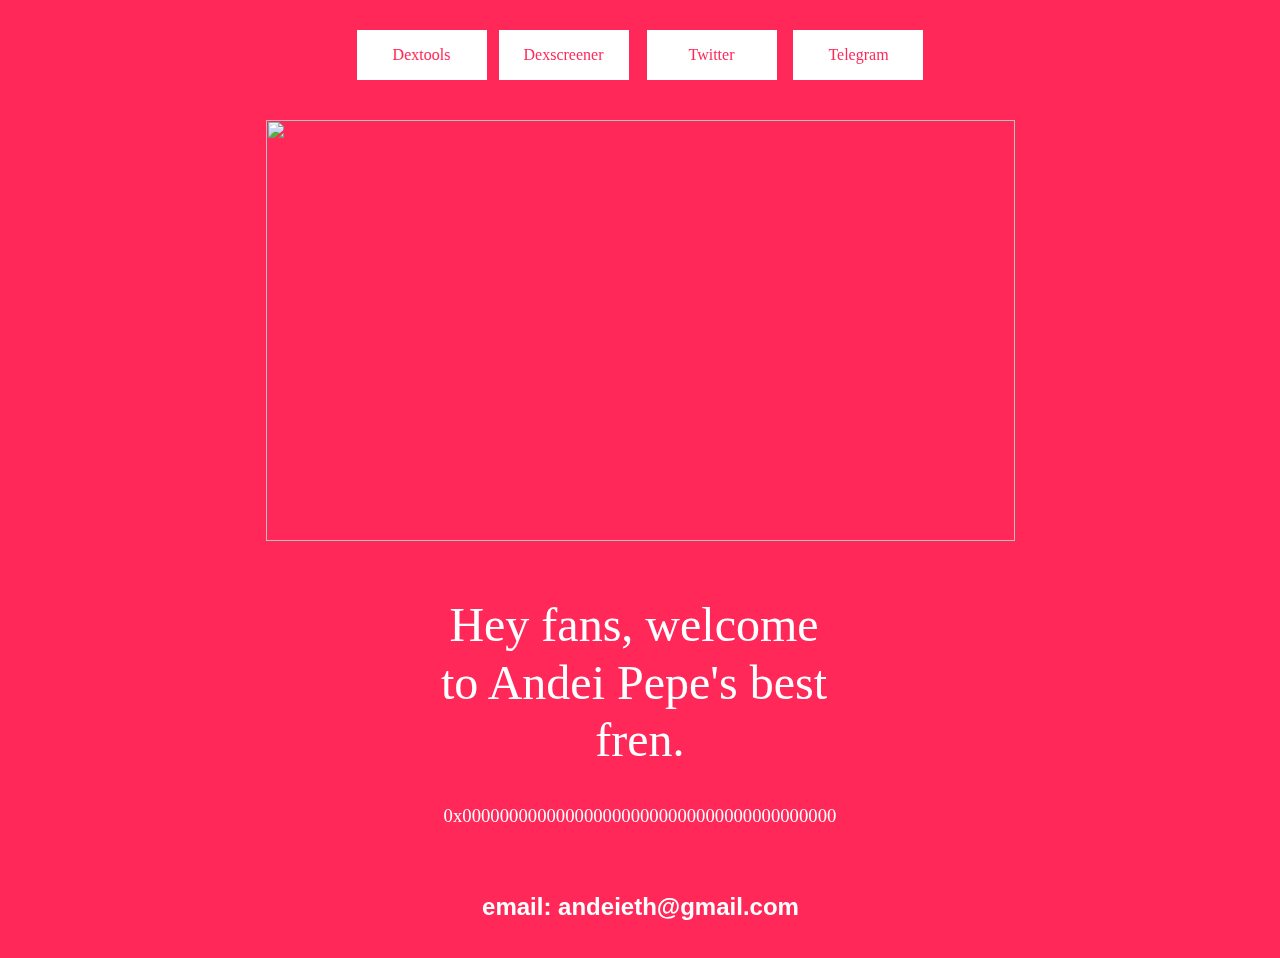
==== index.html @ 37b5a53c "Add files via upload" ====
<!DOCTYPE html>
<!-- saved from url=(0023) -->
<html lang="en">

<head>
	<meta http-equiv="Content-Type" content="text/html; charset=UTF-8">
	<meta name="viewport" content="width=device-width, initial-scale=1.0"><!--[-->
	<title>Home</title><!---->
	<link rel="icon" href="data:;base64,iVBORw0KGgo=">
	<link rel="apple-touch-icon" href="data:;base64,iVBORw0KGgo=">
	<meta content="" property="og:url">
	<link rel="canonical" href="">
	<meta content="Home" property="og:title">
	<meta name="twitter:title" content="Home">
	<meta content="website" property="og:type"><!----><!----><!----><!---->
	<meta property="og:image">
	<meta name="twitter:image">
	<meta content="" property="og:image:alt">
	<meta content="" name="twitter:image:alt">
	<meta name="twitter:card" content="summary_large_image"><!---->
	<link rel="preconnect"><!----><!----><!----><!----><!----><!--[-->
	<link rel="alternate" hreflang="x-default" href=""><!--]-->
	<link href="./font-faces" rel="preconnect" crossorigin="true">
	<link href="./font-faces" rel="preload" as="style">
	<link href="./web-YrDaVyXR7Bs56Gn9.png" rel="icon">
	<link href="./font-faces" rel="stylesheet" referrerpolicy="no-referrer"><!--]-->
	<style></style>
	<link rel="prefetch" href="https://cdn.zyrosite.com/cdn-builder-placeholders/astro-traffic.txt">
	<script>(function () {
			const publishDate = null;

			const currentDate = new Date().setHours(0, 0, 0, 0);

			if (publishDate && currentDate < publishDate) {
				window.location.replace('/')
			}
		})();</script>
	<link rel="stylesheet" href="./_slug_.DPMejwcf.css">
	<style>
		#fb-root {
			position: relative;
			z-index: 17
		}

		#fb-root .fb_dialog {
			left: -1000px
		}

		:root {
			--color-meteorite-dark: #2f1c6a;
			--color-meteorite: #8c85ff;
			--color-meteorite-light: #d5dfff;
			--color-primary-dark: #5025d1;
			--color-primary: #673de6;
			--color-primary-light: #ebe4ff;
			--color-danger-dark: #d63163;
			--color-danger: #fc5185;
			--color-danger-light: #ffe8ef;
			--color-warning-dark: #fea419;
			--color-warning-dark-2: #9F6000;
			--color-warning: #ffcd35;
			--color-warning-light: #fff8e2;
			--color-success-dark: #008361;
			--color-success: #00b090;
			--color-success-light: #def4f0;
			--color-dark: #1d1e20;
			--color-gray-dark: #36344d;
			--color-gray: #727586;
			--color-gray-border: #dadce0;
			--color-gray-light: #f2f3f6;
			--color-light: #fff;
			--color-azure: #357df9;
			--color-azure-light: #e3ebf9;
			--color-azure-dark: #265ab2
		}

		.whats-app-bubble {
			position: fixed;
			right: 20px;
			bottom: 24px;
			z-index: 17;
			display: flex;
			cursor: pointer;
			border-radius: 100px;
			box-shadow: #00000026 0 4px 12px
		}

		.whats-app-bubble--next-to-messenger {
			right: 95px
		}

		.globalClass_2ebe {
			position: relative;
			z-index: 17
		}

		#wtpQualitySign_fixedCSS,
		#wtpQualitySign_popupCSS {
			bottom: 10px !important
		}

		#wtpQualitySign_fixedCSS {
			z-index: 17 !important
		}

		#wtpQualitySign_popupCSS {
			z-index: 18 !important
		}
	</style>
	<meta name="generator" content="Hostinger Website builder">
</head>

<body>
	<div>
		<style>
			astro-island,
			astro-slot,
			astro-static-slot {
				display: contents
			}
		</style>
		<script>(() => { var e = async t => { await (await t())() }; (self.Astro || (self.Astro = {})).only = e; window.dispatchEvent(new Event("astro:only")); })();; (() => { var b = Object.defineProperty; var f = (c, o, i) => o in c ? b(c, o, { enumerable: !0, configurable: !0, writable: !0, value: i }) : c[o] = i; var l = (c, o, i) => (f(c, typeof o != "symbol" ? o + "" : o, i), i); var p; { let c = { 0: t => m(t), 1: t => i(t), 2: t => new RegExp(t), 3: t => new Date(t), 4: t => new Map(i(t)), 5: t => new Set(i(t)), 6: t => BigInt(t), 7: t => new URL(t), 8: t => new Uint8Array(t), 9: t => new Uint16Array(t), 10: t => new Uint32Array(t) }, o = t => { let [e, r] = t; return e in c ? c[e](r) : void 0 }, i = t => t.map(o), m = t => typeof t != "object" || t === null ? t : Object.fromEntries(Object.entries(t).map(([e, r]) => [e, o(r)])); customElements.get("astro-island") || customElements.define("astro-island", (p = class extends HTMLElement { constructor() { super(...arguments); l(this, "Component"); l(this, "hydrator"); l(this, "hydrate", async () => { var d; if (!this.hydrator || !this.isConnected) return; let e = (d = this.parentElement) == null ? void 0 : d.closest("astro-island[ssr]"); if (e) { e.addEventListener("astro:hydrate", this.hydrate, { once: !0 }); return } let r = this.querySelectorAll("astro-slot"), a = {}, h = this.querySelectorAll("template[data-astro-template]"); for (let n of h) { let s = n.closest(this.tagName); s != null && s.isSameNode(this) && (a[n.getAttribute("data-astro-template") || "default"] = n.innerHTML, n.remove()) } for (let n of r) { let s = n.closest(this.tagName); s != null && s.isSameNode(this) && (a[n.getAttribute("name") || "default"] = n.innerHTML) } let u; try { u = this.hasAttribute("props") ? m(JSON.parse(this.getAttribute("props"))) : {} } catch (n) { let s = this.getAttribute("component-url") || "<unknown>", y = this.getAttribute("component-export"); throw y && (s += ` (export ${y})`), console.error(`[hydrate] Error parsing props for component ${s}`, this.getAttribute("props"), n), n } await this.hydrator(this)(this.Component, u, a, { client: this.getAttribute("client") }), this.removeAttribute("ssr"), this.dispatchEvent(new CustomEvent("astro:hydrate")) }); l(this, "unmount", () => { this.isConnected || this.dispatchEvent(new CustomEvent("astro:unmount")) }) } disconnectedCallback() { document.removeEventListener("astro:after-swap", this.unmount), document.addEventListener("astro:after-swap", this.unmount, { once: !0 }) } connectedCallback() { if (!this.hasAttribute("await-children") || document.readyState === "interactive" || document.readyState === "complete") this.childrenConnectedCallback(); else { let e = () => { document.removeEventListener("DOMContentLoaded", e), r.disconnect(), this.childrenConnectedCallback() }, r = new MutationObserver(() => { var a; ((a = this.lastChild) == null ? void 0 : a.nodeType) === Node.COMMENT_NODE && this.lastChild.nodeValue === "astro:end" && (this.lastChild.remove(), e()) }); r.observe(this, { childList: !0 }), document.addEventListener("DOMContentLoaded", e) } } async childrenConnectedCallback() { let e = this.getAttribute("before-hydration-url"); e && await import(e), this.start() } start() { let e = JSON.parse(this.getAttribute("opts")), r = this.getAttribute("client"); if (Astro[r] === void 0) { window.addEventListener(`astro:${r}`, () => this.start(), { once: !0 }); return } Astro[r](async () => { let a = this.getAttribute("renderer-url"), [h, { default: u }] = await Promise.all([import(this.getAttribute("component-url")), a ? import(a) : () => () => { }]), d = this.getAttribute("component-export") || "default"; if (!d.includes(".")) this.Component = h[d]; else { this.Component = h; for (let n of d.split(".")) this.Component = this.Component[n] } return this.hydrator = u, this.hydrate }, e, this) } attributeChangedCallback() { this.hydrate() } }, l(p, "observedAttributes", ["props"]), p)) } })();</script>
		<astro-island uid="1B2XNN" component-url="/_astro-1717925200437/ClientHead.ClJeiYkY.js"
			component-export="default" renderer-url="/_astro-1717925200437/client.BegvFfbG.js"
			props="{&quot;page-noindex&quot;:[0],&quot;canonical-url&quot;:[0,&quot;&quot;],&quot;site-meta&quot;:[0,{&quot;version&quot;:[0,146],&quot;isLayout&quot;:[0,true],&quot;template&quot;:[0,&quot;blanklayout&quot;],&quot;defaultLocale&quot;:[0,&quot;system&quot;],&quot;metaHtmlLanguage&quot;:[0,&quot;en&quot;],&quot;isPrivateModeActive&quot;:[0,false],&quot;demoEcommerceStoreId&quot;:[0,&quot;demo_01G0E9P2R0CFTNBWEEFCEV8EG5&quot;],&quot;shouldAddWWWPrefixToDomain&quot;:[0,false]}],&quot;domain&quot;:[0,&quot;andeionsol.com&quot;]}"
			client="only" opts="{&quot;name&quot;:&quot;ClientHead&quot;,&quot;value&quot;:&quot;vue&quot;}"
			data-v-app="">
			<div></div>
		</astro-island>
		<script>(() => { var e = async t => { await (await t())() }; (self.Astro || (self.Astro = {})).load = e; window.dispatchEvent(new Event("astro:load")); })();</script>
		<astro-island uid="ZfF0Mx" component-url="/_astro-1717925200437/Page.BojpAMn_.js" component-export="default"
			renderer-url="/_astro-1717925200437/client.BegvFfbG.js"
			props="{&quot;page-data&quot;:[0,{&quot;pages&quot;:[0,{&quot;home&quot;:[0,{&quot;meta&quot;:[0,{}],&quot;name&quot;:[0,&quot;Home&quot;],&quot;slug&quot;:[0,&quot;&quot;],&quot;type&quot;:[0,&quot;default&quot;],&quot;blocks&quot;:[1,[[0,&quot;zwuIhX&quot;]]]}],&quot;private&quot;:[0,{&quot;meta&quot;:[0,{}],&quot;name&quot;:[0,&quot;Coming soon&quot;],&quot;slug&quot;:[0,&quot;&quot;],&quot;type&quot;:[0,&quot;private&quot;],&quot;blocks&quot;:[1,[[0,&quot;private-zp-WsA&quot;]]],&quot;footerSlotIsHidden&quot;:[0,true]}]}],&quot;siteBlocks&quot;:[0,{&quot;header&quot;:[0,{&quot;type&quot;:[0,&quot;BlockNavigation&quot;],&quot;mobile&quot;:[0,{&quot;height&quot;:[0,50]}],&quot;desktop&quot;:[0,{&quot;height&quot;:[0,130]}],&quot;settings&quot;:[0,{&quot;styles&quot;:[0,{&quot;width&quot;:[0,&quot;1240px&quot;],&quot;padding&quot;:[0,&quot;24px 16px 24px 16px&quot;],&quot;m-padding&quot;:[0,&quot;24px 16px 24px 16px&quot;],&quot;logo-width&quot;:[0,&quot;64px&quot;],&quot;cartIconSize&quot;:[0,&quot;24px&quot;],&quot;link-spacing&quot;:[0,&quot;40px&quot;],&quot;m-logo-width&quot;:[0,&quot;70px&quot;],&quot;m-link-spacing&quot;:[0,&quot;20px&quot;],&quot;element-spacing&quot;:[0,&quot;64px&quot;],&quot;contrastBackgroundColor&quot;:[0,&quot;rgb(220, 220, 220)&quot;]}],&quot;cartText&quot;:[0,&quot;Shopping bag&quot;],&quot;isSticky&quot;:[0,true],&quot;showLogo&quot;:[0,true],&quot;headerLayout&quot;:[0,&quot;desktop-1&quot;],&quot;isCartVisible&quot;:[0,true],&quot;logoImagePath&quot;:[0,&quot;logo-black-A3QZNxEplaSoxKBo.svg&quot;],&quot;mHeaderLayout&quot;:[0,&quot;mobile-1&quot;],&quot;logoImageOrigin&quot;:[0,&quot;assets&quot;],&quot;mobileLinksAlignment&quot;:[0,&quot;right&quot;]}],&quot;zindexes&quot;:[1,[]],&quot;background&quot;:[0,{&quot;color&quot;:[0,&quot;rgb(255, 255, 255)&quot;],&quot;current&quot;:[0,&quot;color&quot;],&quot;isTransparent&quot;:[0,false]}],&quot;components&quot;:[1,[]],&quot;navLinkTextColor&quot;:[0,&quot;rgb(26, 26, 26)&quot;],&quot;navLinkTextColorHover&quot;:[0,&quot;rgb(0, 0, 0)&quot;]}],&quot;zwuIhX&quot;:[0,{&quot;type&quot;:[0,&quot;BlockLayout&quot;],&quot;mobile&quot;:[0,{&quot;minHeight&quot;:[0,701]}],&quot;desktop&quot;:[0,{&quot;minHeight&quot;:[0,814]}],&quot;settings&quot;:[0,{&quot;styles&quot;:[0,{&quot;block-padding&quot;:[0,&quot;16px 0 16px 0&quot;],&quot;m-block-padding&quot;:[0,&quot;16px&quot;]}]}],&quot;zindexes&quot;:[1,[[0,&quot;zxkDzj&quot;],[0,&quot;zcI5dI&quot;],[0,&quot;zn5h2R&quot;],[0,&quot;zLFUwR&quot;],[0,&quot;zHFYFm&quot;],[0,&quot;z-ey2n&quot;],[0,&quot;z5IDEW&quot;]]],&quot;background&quot;:[0,{&quot;color&quot;:[0,&quot;rgb(255, 40, 89)&quot;],&quot;current&quot;:[0,&quot;color&quot;]}],&quot;components&quot;:[1,[[0,&quot;zxkDzj&quot;],[0,&quot;zcI5dI&quot;],[0,&quot;zn5h2R&quot;],[0,&quot;zLFUwR&quot;],[0,&quot;zHFYFm&quot;],[0,&quot;z-ey2n&quot;],[0,&quot;z5IDEW&quot;]]]}],&quot;private-zp-WsA&quot;:[0,{&quot;type&quot;:[0,&quot;BlockLayout&quot;],&quot;mobile&quot;:[0,{&quot;minHeight&quot;:[0,876]}],&quot;desktop&quot;:[0,{&quot;minHeight&quot;:[0,1272]}],&quot;settings&quot;:[0,{&quot;styles&quot;:[0,{&quot;block-padding&quot;:[0,&quot;16px 0 16px 0&quot;],&quot;m-block-padding&quot;:[0,&quot;16px&quot;]}]}],&quot;zindexes&quot;:[1,[[0,&quot;private-zgfGWI&quot;],[0,&quot;private-zO76Gc&quot;]]],&quot;attachment&quot;:[0,&quot;fixed&quot;],&quot;background&quot;:[0,{&quot;alt&quot;:[0,&quot;a close up of a black and brown abstract painting&quot;],&quot;path&quot;:[0,&quot;photo-1556139930-c23fa4a4f934?ixid=M3wzOTE5Mjl8MHwxfHNlYXJjaHwxM3x8YWJzdHJhY3QlMjBkYXJrfGVufDB8fHx8MTcxNTg0NjU0NXww&amp;ixlib=rb-4.0.3&quot;],&quot;image&quot;:[0,&quot;https://images.unsplash.com/photo-1556139930-c23fa4a4f934?ixid=M3wzOTE5Mjl8MHwxfHNlYXJjaHwxM3x8YWJzdHJhY3QlMjBkYXJrfGVufDB8fHx8MTcxNTg0NjU0NXww&amp;ixlib=rb-4.0.3?w=1366&amp;q=70&amp;auto=format&quot;],&quot;origin&quot;:[0,&quot;unsplash&quot;],&quot;current&quot;:[0,&quot;image&quot;],&quot;overlay-opacity&quot;:[0,&quot;0.20&quot;]}],&quot;components&quot;:[1,[[0,&quot;private-zgfGWI&quot;],[0,&quot;private-zO76Gc&quot;]]]}]}],&quot;blocks&quot;:[0,{&quot;header&quot;:[0,{&quot;type&quot;:[0,&quot;BlockNavigation&quot;],&quot;mobile&quot;:[0,{&quot;height&quot;:[0,50]}],&quot;desktop&quot;:[0,{&quot;height&quot;:[0,130]}],&quot;settings&quot;:[0,{&quot;styles&quot;:[0,{&quot;width&quot;:[0,&quot;1240px&quot;],&quot;padding&quot;:[0,&quot;24px 16px 24px 16px&quot;],&quot;m-padding&quot;:[0,&quot;24px 16px 24px 16px&quot;],&quot;logo-width&quot;:[0,&quot;64px&quot;],&quot;cartIconSize&quot;:[0,&quot;24px&quot;],&quot;link-spacing&quot;:[0,&quot;40px&quot;],&quot;m-logo-width&quot;:[0,&quot;70px&quot;],&quot;m-link-spacing&quot;:[0,&quot;20px&quot;],&quot;element-spacing&quot;:[0,&quot;64px&quot;],&quot;contrastBackgroundColor&quot;:[0,&quot;rgb(220, 220, 220)&quot;]}],&quot;cartText&quot;:[0,&quot;Shopping bag&quot;],&quot;isSticky&quot;:[0,true],&quot;showLogo&quot;:[0,true],&quot;headerLayout&quot;:[0,&quot;desktop-1&quot;],&quot;isCartVisible&quot;:[0,true],&quot;logoImagePath&quot;:[0,&quot;logo-black-A3QZNxEplaSoxKBo.svg&quot;],&quot;mHeaderLayout&quot;:[0,&quot;mobile-1&quot;],&quot;logoImageOrigin&quot;:[0,&quot;assets&quot;],&quot;mobileLinksAlignment&quot;:[0,&quot;right&quot;]}],&quot;zindexes&quot;:[1,[]],&quot;background&quot;:[0,{&quot;color&quot;:[0,&quot;rgb(255, 255, 255)&quot;],&quot;current&quot;:[0,&quot;color&quot;],&quot;isTransparent&quot;:[0,false]}],&quot;components&quot;:[1,[]],&quot;navLinkTextColor&quot;:[0,&quot;rgb(26, 26, 26)&quot;],&quot;navLinkTextColorHover&quot;:[0,&quot;rgb(0, 0, 0)&quot;]}],&quot;zwuIhX&quot;:[0,{&quot;type&quot;:[0,&quot;BlockLayout&quot;],&quot;mobile&quot;:[0,{&quot;minHeight&quot;:[0,701]}],&quot;desktop&quot;:[0,{&quot;minHeight&quot;:[0,814]}],&quot;settings&quot;:[0,{&quot;styles&quot;:[0,{&quot;block-padding&quot;:[0,&quot;16px 0 16px 0&quot;],&quot;m-block-padding&quot;:[0,&quot;16px&quot;]}]}],&quot;zindexes&quot;:[1,[[0,&quot;zxkDzj&quot;],[0,&quot;zcI5dI&quot;],[0,&quot;zn5h2R&quot;],[0,&quot;zLFUwR&quot;],[0,&quot;zHFYFm&quot;],[0,&quot;z-ey2n&quot;],[0,&quot;z5IDEW&quot;]]],&quot;background&quot;:[0,{&quot;color&quot;:[0,&quot;rgb(255, 40, 89)&quot;],&quot;current&quot;:[0,&quot;color&quot;]}],&quot;components&quot;:[1,[[0,&quot;zxkDzj&quot;],[0,&quot;zcI5dI&quot;],[0,&quot;zn5h2R&quot;],[0,&quot;zLFUwR&quot;],[0,&quot;zHFYFm&quot;],[0,&quot;z-ey2n&quot;],[0,&quot;z5IDEW&quot;]]]}]}],&quot;elements&quot;:[0,{&quot;z-ey2n&quot;:[0,{&quot;rel&quot;:[0,&quot;nofollow&quot;],&quot;href&quot;:[0,&quot;https://t.me/&quot;],&quot;type&quot;:[0,&quot;GridButton&quot;],&quot;mobile&quot;:[0,{&quot;top&quot;:[0,214],&quot;left&quot;:[0,99],&quot;width&quot;:[0,130],&quot;height&quot;:[0,50]}],&quot;target&quot;:[0,&quot;_blank&quot;],&quot;content&quot;:[0,&quot;Telegram&quot;],&quot;desktop&quot;:[0,{&quot;top&quot;:[0,30],&quot;left&quot;:[0,765.5],&quot;width&quot;:[0,130],&quot;height&quot;:[0,50]}],&quot;linkType&quot;:[0,&quot;external&quot;],&quot;settings&quot;:[0,{&quot;type&quot;:[0,&quot;primary&quot;],&quot;styles&quot;:[0,{&quot;align&quot;:[0,&quot;center&quot;],&quot;justify&quot;:[0,&quot;center&quot;],&quot;m-element-margin&quot;:[0,&quot;0 0 16px 0&quot;]}]}],&quot;fontColor&quot;:[0,&quot;rgb(255, 40, 89)&quot;],&quot;fontFamily&quot;:[0,&quot;Oswald&quot;],&quot;fontWeight&quot;:[0,400],&quot;borderColor&quot;:[0,&quot;rgb(0, 0, 0)&quot;],&quot;fontColorHover&quot;:[0,&quot;rgb(255, 255, 255)&quot;],&quot;backgroundColor&quot;:[0,&quot;rgb(255, 255, 255)&quot;],&quot;borderColorHover&quot;:[0,&quot;rgb(0, 0, 0)&quot;],&quot;backgroundColorHover&quot;:[0,&quot;rgb(29, 30, 32)&quot;]}],&quot;z5IDEW&quot;:[0,{&quot;type&quot;:[0,&quot;GridTextBox&quot;],&quot;mobile&quot;:[0,{&quot;top&quot;:[0,600],&quot;left&quot;:[0,0],&quot;width&quot;:[0,328],&quot;height&quot;:[0,70]}],&quot;content&quot;:[0,&quot;&lt;h3 dir=\&quot;auto\&quot; style=\&quot;color: rgb(255, 255, 255); --lineHeightMobile: 1.3; --lineHeightDesktop: 1.3; --fontSizeMobile: 27px; --fontSizeDesktop: 24px\&quot;&gt;email: andeionsol@gmail.com&lt;/h3&gt;&quot;],&quot;desktop&quot;:[0,{&quot;top&quot;:[0,713],&quot;left&quot;:[0,289],&quot;width&quot;:[0,647],&quot;height&quot;:[0,31]}],&quot;settings&quot;:[0,{&quot;styles&quot;:[0,{&quot;text&quot;:[0,&quot;center&quot;],&quot;align&quot;:[0,&quot;flex-start&quot;],&quot;justify&quot;:[0,&quot;flex-start&quot;],&quot;m-element-margin&quot;:[0,&quot;0 0 16px 0&quot;]}]}]}],&quot;zHFYFm&quot;:[0,{&quot;type&quot;:[0,&quot;GridTextBox&quot;],&quot;mobile&quot;:[0,{&quot;top&quot;:[0,501],&quot;left&quot;:[0,0],&quot;width&quot;:[0,328],&quot;height&quot;:[0,83]}],&quot;content&quot;:[0,&quot;&lt;h3 dir=\&quot;auto\&quot; style=\&quot;color: rgb(255, 255, 255)\&quot;&gt;&lt;span style=\&quot;font-family: Oswald; font-weight: 400\&quot;&gt;Hey fans, welcome to Andei Pepe&#39;s best fren.&lt;/span&gt;&lt;/h3&gt;&quot;],&quot;desktop&quot;:[0,{&quot;top&quot;:[0,560],&quot;left&quot;:[0,412],&quot;width&quot;:[0,400],&quot;height&quot;:[0,125]}],&quot;settings&quot;:[0,{&quot;styles&quot;:[0,{&quot;text&quot;:[0,&quot;center&quot;],&quot;align&quot;:[0,&quot;flex-start&quot;],&quot;justify&quot;:[0,&quot;flex-start&quot;],&quot;m-element-margin&quot;:[0,&quot;0 0 16px 0&quot;]}]}]}],&quot;zLFUwR&quot;:[0,{&quot;rel&quot;:[0,&quot;nofollow&quot;],&quot;type&quot;:[0,&quot;GridImage&quot;],&quot;mobile&quot;:[0,{&quot;top&quot;:[0,280],&quot;left&quot;:[0,0],&quot;width&quot;:[0,328],&quot;height&quot;:[0,184],&quot;borderRadius&quot;:[0,&quot;0px&quot;]}],&quot;desktop&quot;:[0,{&quot;top&quot;:[0,120],&quot;left&quot;:[0,238],&quot;width&quot;:[0,749],&quot;height&quot;:[0,421],&quot;borderRadius&quot;:[0,&quot;0px&quot;]}],&quot;settings&quot;:[0,{&quot;alt&quot;:[0,&quot;&quot;],&quot;path&quot;:[0,&quot;web-YrDaVyXR7Bs56Gn9.png&quot;],&quot;origin&quot;:[0,&quot;assets&quot;],&quot;styles&quot;:[0,{&quot;align&quot;:[0,&quot;center&quot;],&quot;justify&quot;:[0,&quot;center&quot;],&quot;m-element-margin&quot;:[0,&quot;0 0 16px 0&quot;]}],&quot;clickAction&quot;:[0,&quot;none&quot;]}],&quot;fullResolutionWidth&quot;:[0,1280],&quot;fullResolutionHeight&quot;:[0,720]}],&quot;zcI5dI&quot;:[0,{&quot;rel&quot;:[0,&quot;nofollow&quot;],&quot;href&quot;:[0,&quot;https://dexscreener.com/&quot;],&quot;type&quot;:[0,&quot;GridButton&quot;],&quot;mobile&quot;:[0,{&quot;top&quot;:[0,82],&quot;left&quot;:[0,99],&quot;width&quot;:[0,130],&quot;height&quot;:[0,50]}],&quot;target&quot;:[0,&quot;_blank&quot;],&quot;content&quot;:[0,&quot;Dexscreener&quot;],&quot;desktop&quot;:[0,{&quot;top&quot;:[0,30],&quot;left&quot;:[0,470.5],&quot;width&quot;:[0,130],&quot;height&quot;:[0,50]}],&quot;linkType&quot;:[0,&quot;external&quot;],&quot;settings&quot;:[0,{&quot;type&quot;:[0,&quot;primary&quot;],&quot;styles&quot;:[0,{&quot;align&quot;:[0,&quot;center&quot;],&quot;justify&quot;:[0,&quot;center&quot;],&quot;m-element-margin&quot;:[0,&quot;0 0 16px 0&quot;]}]}],&quot;fontColor&quot;:[0,&quot;rgb(255, 40, 89)&quot;],&quot;fontFamily&quot;:[0,&quot;Oswald&quot;],&quot;fontWeight&quot;:[0,400],&quot;borderColor&quot;:[0,&quot;rgb(0, 0, 0)&quot;],&quot;fontColorHover&quot;:[0,&quot;rgb(255, 255, 255)&quot;],&quot;backgroundColor&quot;:[0,&quot;rgb(255, 255, 255)&quot;],&quot;borderColorHover&quot;:[0,&quot;rgb(0, 0, 0)&quot;],&quot;backgroundColorHover&quot;:[0,&quot;rgb(29, 30, 32)&quot;]}],&quot;zn5h2R&quot;:[0,{&quot;rel&quot;:[0,&quot;nofollow&quot;],&quot;href&quot;:[0,&quot;https://x.com/&quot;],&quot;type&quot;:[0,&quot;GridButton&quot;],&quot;mobile&quot;:[0,{&quot;top&quot;:[0,148],&quot;left&quot;:[0,99],&quot;width&quot;:[0,130],&quot;height&quot;:[0,50]}],&quot;target&quot;:[0,&quot;_blank&quot;],&quot;content&quot;:[0,&quot;Twitter&quot;],&quot;desktop&quot;:[0,{&quot;top&quot;:[0,30],&quot;left&quot;:[0,618.5],&quot;width&quot;:[0,130],&quot;height&quot;:[0,50]}],&quot;linkType&quot;:[0,&quot;external&quot;],&quot;settings&quot;:[0,{&quot;type&quot;:[0,&quot;primary&quot;],&quot;styles&quot;:[0,{&quot;align&quot;:[0,&quot;center&quot;],&quot;justify&quot;:[0,&quot;center&quot;],&quot;m-element-margin&quot;:[0,&quot;0 0 16px 0&quot;]}]}],&quot;fontColor&quot;:[0,&quot;rgb(255, 40, 89)&quot;],&quot;fontFamily&quot;:[0,&quot;Oswald&quot;],&quot;fontWeight&quot;:[0,400],&quot;borderColor&quot;:[0,&quot;rgb(0, 0, 0)&quot;],&quot;fontColorHover&quot;:[0,&quot;rgb(255, 255, 255)&quot;],&quot;backgroundColor&quot;:[0,&quot;rgb(255, 255, 255)&quot;],&quot;borderColorHover&quot;:[0,&quot;rgb(0, 0, 0)&quot;],&quot;backgroundColorHover&quot;:[0,&quot;rgb(29, 30, 32)&quot;]}],&quot;zxkDzj&quot;:[0,{&quot;rel&quot;:[0,&quot;nofollow&quot;],&quot;href&quot;:[0,&quot;https://www.dextools.io/&quot;],&quot;type&quot;:[0,&quot;GridButton&quot;],&quot;mobile&quot;:[0,{&quot;top&quot;:[0,16],&quot;left&quot;:[0,99],&quot;width&quot;:[0,130],&quot;height&quot;:[0,50]}],&quot;target&quot;:[0,&quot;_blank&quot;],&quot;content&quot;:[0,&quot;Dextools&quot;],&quot;desktop&quot;:[0,{&quot;top&quot;:[0,30],&quot;left&quot;:[0,328.5],&quot;width&quot;:[0,130],&quot;height&quot;:[0,50]}],&quot;linkType&quot;:[0,&quot;external&quot;],&quot;settings&quot;:[0,{&quot;type&quot;:[0,&quot;primary&quot;],&quot;styles&quot;:[0,{&quot;align&quot;:[0,&quot;center&quot;],&quot;justify&quot;:[0,&quot;center&quot;],&quot;m-element-margin&quot;:[0,&quot;0 0 16px 0&quot;]}]}],&quot;fontColor&quot;:[0,&quot;rgb(255, 40, 89)&quot;],&quot;fontFamily&quot;:[0,&quot;Oswald&quot;],&quot;fontWeight&quot;:[0,400],&quot;borderColor&quot;:[0,&quot;rgb(0, 0, 0)&quot;],&quot;fontColorHover&quot;:[0,&quot;rgb(255, 255, 255)&quot;],&quot;backgroundColor&quot;:[0,&quot;rgb(255, 255, 255)&quot;],&quot;borderColorHover&quot;:[0,&quot;rgb(0, 0, 0)&quot;],&quot;backgroundColorHover&quot;:[0,&quot;rgb(29, 30, 32)&quot;]}]}],&quot;nav&quot;:[1,[[0,{&quot;isHidden&quot;:[0,true],&quot;linkType&quot;:[0,&quot;Page&quot;],&quot;subItems&quot;:[1,[]],&quot;navItemId&quot;:[0,&quot;home&quot;],&quot;linkedPageId&quot;:[0,&quot;home&quot;]}]]],&quot;currentLocale&quot;:[0,&quot;system&quot;],&quot;homePageId&quot;:[0,&quot;home&quot;],&quot;isNavHidden&quot;:[0,true],&quot;cookieBannerAcceptText&quot;:[0],&quot;cookieBannerDisclaimer&quot;:[0],&quot;cookieBannerDeclineText&quot;:[0],&quot;blogReadingTimeText&quot;:[0],&quot;metaTitle&quot;:[0],&quot;meta&quot;:[0,{&quot;version&quot;:[0,146],&quot;isLayout&quot;:[0,true],&quot;template&quot;:[0,&quot;blanklayout&quot;],&quot;defaultLocale&quot;:[0,&quot;system&quot;],&quot;metaHtmlLanguage&quot;:[0,&quot;en&quot;],&quot;isPrivateModeActive&quot;:[0,false],&quot;demoEcommerceStoreId&quot;:[0,&quot;demo_01G0E9P2R0CFTNBWEEFCEV8EG5&quot;],&quot;shouldAddWWWPrefixToDomain&quot;:[0,false]}],&quot;forms&quot;:[0,{}],&quot;styles&quot;:[0,{&quot;h1&quot;:[0,{&quot;font-size&quot;:[0,&quot;80px&quot;],&quot;font-style&quot;:[0,&quot;normal&quot;],&quot;font-family&quot;:[0,&quot;var(--font-primary)&quot;],&quot;font-weight&quot;:[0,700],&quot;line-height&quot;:[0,&quot;1.2&quot;],&quot;m-font-size&quot;:[0,&quot;44px&quot;],&quot;letter-spacing&quot;:[0,&quot;normal&quot;],&quot;text-transform&quot;:[0,&quot;none&quot;],&quot;text-decoration&quot;:[0,&quot;none&quot;]}],&quot;h2&quot;:[0,{&quot;font-size&quot;:[0,&quot;64px&quot;],&quot;font-style&quot;:[0,&quot;normal&quot;],&quot;font-family&quot;:[0,&quot;var(--font-primary)&quot;],&quot;font-weight&quot;:[0,700],&quot;line-height&quot;:[0,&quot;1.2&quot;],&quot;m-font-size&quot;:[0,&quot;36px&quot;],&quot;letter-spacing&quot;:[0,&quot;normal&quot;],&quot;text-transform&quot;:[0,&quot;none&quot;],&quot;text-decoration&quot;:[0,&quot;none&quot;]}],&quot;h3&quot;:[0,{&quot;font-size&quot;:[0,&quot;48px&quot;],&quot;font-style&quot;:[0,&quot;normal&quot;],&quot;font-family&quot;:[0,&quot;var(--font-primary)&quot;],&quot;font-weight&quot;:[0,700],&quot;line-height&quot;:[0,&quot;1.2&quot;],&quot;m-font-size&quot;:[0,&quot;32px&quot;],&quot;letter-spacing&quot;:[0,&quot;normal&quot;],&quot;text-transform&quot;:[0,&quot;none&quot;],&quot;text-decoration&quot;:[0,&quot;none&quot;]}],&quot;h4&quot;:[0,{&quot;font-size&quot;:[0,&quot;32px&quot;],&quot;font-style&quot;:[0,&quot;normal&quot;],&quot;font-family&quot;:[0,&quot;var(--font-primary)&quot;],&quot;font-weight&quot;:[0,700],&quot;line-height&quot;:[0,&quot;1.2&quot;],&quot;m-font-size&quot;:[0,&quot;28px&quot;],&quot;letter-spacing&quot;:[0,&quot;normal&quot;],&quot;text-transform&quot;:[0,&quot;none&quot;],&quot;text-decoration&quot;:[0,&quot;none&quot;]}],&quot;h5&quot;:[0,{&quot;font-size&quot;:[0,&quot;24px&quot;],&quot;font-style&quot;:[0,&quot;normal&quot;],&quot;font-family&quot;:[0,&quot;var(--font-primary)&quot;],&quot;font-weight&quot;:[0,700],&quot;line-height&quot;:[0,&quot;1.2&quot;],&quot;m-font-size&quot;:[0,&quot;24px&quot;],&quot;letter-spacing&quot;:[0,&quot;normal&quot;],&quot;text-transform&quot;:[0,&quot;none&quot;],&quot;text-decoration&quot;:[0,&quot;none&quot;]}],&quot;h6&quot;:[0,{&quot;font-size&quot;:[0,&quot;20px&quot;],&quot;font-style&quot;:[0,&quot;normal&quot;],&quot;font-family&quot;:[0,&quot;var(--font-primary)&quot;],&quot;font-weight&quot;:[0,700],&quot;line-height&quot;:[0,&quot;1.2&quot;],&quot;m-font-size&quot;:[0,&quot;20px&quot;],&quot;letter-spacing&quot;:[0,&quot;normal&quot;],&quot;text-transform&quot;:[0,&quot;none&quot;],&quot;text-decoration&quot;:[0,&quot;none&quot;]}],&quot;body&quot;:[0,{&quot;font-size&quot;:[0,&quot;16px&quot;],&quot;font-style&quot;:[0,&quot;normal&quot;],&quot;font-family&quot;:[0,&quot;var(--font-secondary)&quot;],&quot;font-weight&quot;:[0,400],&quot;line-height&quot;:[0,&quot;1.8&quot;],&quot;m-font-size&quot;:[0,&quot;16px&quot;],&quot;letter-spacing&quot;:[0,&quot;normal&quot;],&quot;text-transform&quot;:[0,&quot;none&quot;],&quot;text-decoration&quot;:[0,&quot;none&quot;]}],&quot;font&quot;:[0,{&quot;primary&quot;:[0,&quot;&#39;Roboto&#39;, sans-serif&quot;],&quot;secondary&quot;:[0,&quot;&#39;Lato&#39;, sans-serif&quot;]}],&quot;nav-link&quot;:[0,{&quot;font-size&quot;:[0,&quot;16px&quot;],&quot;font-style&quot;:[0,&quot;normal&quot;],&quot;font-family&quot;:[0,&quot;var(--font-secondary)&quot;],&quot;font-weight&quot;:[0,400],&quot;line-height&quot;:[0,&quot;1.8&quot;],&quot;m-font-size&quot;:[0,&quot;16px&quot;],&quot;letter-spacing&quot;:[0,&quot;normal&quot;],&quot;text-transform&quot;:[0,&quot;none&quot;],&quot;text-decoration&quot;:[0,&quot;none&quot;]}],&quot;body-large&quot;:[0,{&quot;font-size&quot;:[0,&quot;18px&quot;],&quot;font-style&quot;:[0,&quot;normal&quot;],&quot;font-family&quot;:[0,&quot;var(--font-secondary)&quot;],&quot;font-weight&quot;:[0,400],&quot;line-height&quot;:[0,&quot;1.8&quot;],&quot;m-font-size&quot;:[0,&quot;18px&quot;],&quot;letter-spacing&quot;:[0,&quot;normal&quot;],&quot;text-transform&quot;:[0,&quot;none&quot;],&quot;text-decoration&quot;:[0,&quot;none&quot;]}],&quot;body-small&quot;:[0,{&quot;font-size&quot;:[0,&quot;14px&quot;],&quot;font-style&quot;:[0,&quot;normal&quot;],&quot;font-family&quot;:[0,&quot;var(--font-secondary)&quot;],&quot;font-weight&quot;:[0,400],&quot;line-height&quot;:[0,&quot;1.8&quot;],&quot;m-font-size&quot;:[0,&quot;14px&quot;],&quot;letter-spacing&quot;:[0,&quot;normal&quot;],&quot;text-transform&quot;:[0,&quot;none&quot;],&quot;text-decoration&quot;:[0,&quot;none&quot;]}],&quot;grid-button-primary&quot;:[0,{&quot;font-size&quot;:[0,&quot;16px&quot;],&quot;padding-x&quot;:[0,&quot;40px&quot;],&quot;padding-y&quot;:[0,&quot;16px&quot;],&quot;font-style&quot;:[0,&quot;normal&quot;],&quot;border-null&quot;:[0,&quot;&quot;],&quot;font-family&quot;:[0,&quot;var(--font-secondary)&quot;],&quot;font-weight&quot;:[0,400],&quot;line-height&quot;:[0,&quot;normal&quot;],&quot;m-font-size&quot;:[0,&quot;16px&quot;],&quot;m-padding-x&quot;:[0,&quot;36px&quot;],&quot;m-padding-y&quot;:[0,&quot;14px&quot;],&quot;box-shadow-x&quot;:[0,&quot;0px&quot;],&quot;box-shadow-y&quot;:[0,&quot;0px&quot;],&quot;border-radius&quot;:[0,0],&quot;letter-spacing&quot;:[0,&quot;normal&quot;],&quot;text-transform&quot;:[0,&quot;none&quot;],&quot;box-shadow-blur&quot;:[0,&quot;0px&quot;],&quot;box-shadow-null&quot;:[0,&quot;&quot;],&quot;text-decoration&quot;:[0,&quot;none&quot;],&quot;box-shadow-color&quot;:[0,&quot;rgba(0, 0, 0, 0)&quot;],&quot;border-null-hover&quot;:[0,&quot;&quot;],&quot;box-shadow-spread&quot;:[0,&quot;0px&quot;],&quot;box-shadow-x-hover&quot;:[0,&quot;0px&quot;],&quot;box-shadow-y-hover&quot;:[0,&quot;0px&quot;],&quot;transition-duration&quot;:[0,&quot;0.2s&quot;],&quot;background-color-null&quot;:[0,&quot;&quot;],&quot;box-shadow-blur-hover&quot;:[0,&quot;0px&quot;],&quot;box-shadow-null-hover&quot;:[0,&quot;&quot;],&quot;box-shadow-color-hover&quot;:[0,&quot;0px&quot;],&quot;box-shadow-spread-hover&quot;:[0,&quot;0px&quot;],&quot;transition-timing-function&quot;:[0,&quot;ease&quot;],&quot;background-color-null-hover&quot;:[0,&quot;&quot;]}],&quot;grid-button-secondary&quot;:[0,{&quot;font-size&quot;:[0,&quot;16px&quot;],&quot;padding-x&quot;:[0,&quot;40px&quot;],&quot;padding-y&quot;:[0,&quot;16px&quot;],&quot;font-style&quot;:[0,&quot;normal&quot;],&quot;border-null&quot;:[0,&quot;&quot;],&quot;font-family&quot;:[0,&quot;var(--font-secondary)&quot;],&quot;font-weight&quot;:[0,400],&quot;line-height&quot;:[0,&quot;normal&quot;],&quot;m-font-size&quot;:[0,&quot;16px&quot;],&quot;m-padding-x&quot;:[0,&quot;36px&quot;],&quot;m-padding-y&quot;:[0,&quot;14px&quot;],&quot;box-shadow-x&quot;:[0,&quot;0px&quot;],&quot;box-shadow-y&quot;:[0,&quot;0px&quot;],&quot;border-radius&quot;:[0,0],&quot;letter-spacing&quot;:[0,&quot;normal&quot;],&quot;text-transform&quot;:[0,&quot;none&quot;],&quot;box-shadow-blur&quot;:[0,&quot;0px&quot;],&quot;box-shadow-null&quot;:[0,&quot;&quot;],&quot;text-decoration&quot;:[0,&quot;none&quot;],&quot;box-shadow-color&quot;:[0,&quot;rgba(0, 0, 0, 0)&quot;],&quot;border-null-hover&quot;:[0,&quot;&quot;],&quot;box-shadow-spread&quot;:[0,&quot;0px&quot;],&quot;box-shadow-x-hover&quot;:[0,&quot;0px&quot;],&quot;box-shadow-y-hover&quot;:[0,&quot;0px&quot;],&quot;transition-duration&quot;:[0,&quot;0.2s&quot;],&quot;background-color-null&quot;:[0,&quot;&quot;],&quot;box-shadow-blur-hover&quot;:[0,&quot;0px&quot;],&quot;box-shadow-null-hover&quot;:[0,&quot;&quot;],&quot;box-shadow-color-hover&quot;:[0,&quot;0px&quot;],&quot;box-shadow-spread-hover&quot;:[0,&quot;0px&quot;],&quot;transition-timing-function&quot;:[0,&quot;ease&quot;],&quot;background-color-null-hover&quot;:[0,&quot;&quot;]}]}],&quot;domain&quot;:[0,&quot;andeionsol.com&quot;],&quot;siteId&quot;:[0,&quot;YKbJK4NbG8HP6Qbr&quot;],&quot;ecommerceShoppingCart&quot;:[0],&quot;blogCategories&quot;:[0,{}],&quot;languageSwitcherLanguages&quot;:[1,[]],&quot;currentPageId&quot;:[0,&quot;home&quot;],&quot;productId&quot;:[0],&quot;languageKeys&quot;:[1,[[0,&quot;system&quot;]]],&quot;ecwidPages&quot;:[0,{}]}]}"
			client="load" opts="{&quot;name&quot;:&quot;Page&quot;,&quot;value&quot;:true}" await-children=""><!--[-->
			<main
				style="--h1-font-size: 80px; --h1-font-style: normal; --h1-font-family: var(--font-primary); --h1-font-weight: 700; --h1-line-height: 1.2; --h1-m-font-size: 44px; --h1-letter-spacing: normal; --h1-text-transform: none; --h1-text-decoration: none; --h2-font-size: 64px; --h2-font-style: normal; --h2-font-family: var(--font-primary); --h2-font-weight: 700; --h2-line-height: 1.2; --h2-m-font-size: 36px; --h2-letter-spacing: normal; --h2-text-transform: none; --h2-text-decoration: none; --h3-font-size: 48px; --h3-font-style: normal; --h3-font-family: var(--font-primary); --h3-font-weight: 700; --h3-line-height: 1.2; --h3-m-font-size: 32px; --h3-letter-spacing: normal; --h3-text-transform: none; --h3-text-decoration: none; --h4-font-size: 32px; --h4-font-style: normal; --h4-font-family: var(--font-primary); --h4-font-weight: 700; --h4-line-height: 1.2; --h4-m-font-size: 28px; --h4-letter-spacing: normal; --h4-text-transform: none; --h4-text-decoration: none; --h5-font-size: 24px; --h5-font-style: normal; --h5-font-family: var(--font-primary); --h5-font-weight: 700; --h5-line-height: 1.2; --h5-m-font-size: 24px; --h5-letter-spacing: normal; --h5-text-transform: none; --h5-text-decoration: none; --h6-font-size: 20px; --h6-font-style: normal; --h6-font-family: var(--font-primary); --h6-font-weight: 700; --h6-line-height: 1.2; --h6-m-font-size: 20px; --h6-letter-spacing: normal; --h6-text-transform: none; --h6-text-decoration: none; --body-font-size: 16px; --body-font-style: normal; --body-font-family: var(--font-secondary); --body-font-weight: 400; --body-line-height: 1.8; --body-m-font-size: 16px; --body-letter-spacing: normal; --body-text-transform: none; --body-text-decoration: none; --font-primary: &#39;Roboto&#39;, sans-serif; --font-secondary: &#39;Lato&#39;, sans-serif; --nav-link-font-size: 16px; --nav-link-font-style: normal; --nav-link-font-family: var(--font-secondary); --nav-link-font-weight: 400; --nav-link-line-height: 1.8; --nav-link-m-font-size: 16px; --nav-link-letter-spacing: normal; --nav-link-text-transform: none; --nav-link-text-decoration: none; --body-large-font-size: 18px; --body-large-font-style: normal; --body-large-font-family: var(--font-secondary); --body-large-font-weight: 400; --body-large-line-height: 1.8; --body-large-m-font-size: 18px; --body-large-letter-spacing: normal; --body-large-text-transform: none; --body-large-text-decoration: none; --body-small-font-size: 14px; --body-small-font-style: normal; --body-small-font-family: var(--font-secondary); --body-small-font-weight: 400; --body-small-line-height: 1.8; --body-small-m-font-size: 14px; --body-small-letter-spacing: normal; --body-small-text-transform: none; --body-small-text-decoration: none; --grid-button-primary-font-size: 16px; --grid-button-primary-padding-x: 40px; --grid-button-primary-padding-y: 16px; --grid-button-primary-font-style: normal; --grid-button-primary-font-family: var(--font-secondary); --grid-button-primary-font-weight: 400; --grid-button-primary-line-height: normal; --grid-button-primary-m-font-size: 16px; --grid-button-primary-m-padding-x: 36px; --grid-button-primary-m-padding-y: 14px; --grid-button-primary-box-shadow-x: 0px; --grid-button-primary-box-shadow-y: 0px; --grid-button-primary-border-radius: 0px; --grid-button-primary-letter-spacing: normal; --grid-button-primary-text-transform: none; --grid-button-primary-box-shadow-blur: 0px; --grid-button-primary-text-decoration: none; --grid-button-primary-box-shadow-color: rgba(0, 0, 0, 0); --grid-button-primary-box-shadow-spread: 0px; --grid-button-primary-box-shadow-x-hover: 0px; --grid-button-primary-box-shadow-y-hover: 0px; --grid-button-primary-transition-duration: 0.2s; --grid-button-primary-box-shadow-blur-hover: 0px; --grid-button-primary-box-shadow-color-hover: 0px; --grid-button-primary-box-shadow-spread-hover: 0px; --grid-button-primary-transition-timing-function: ease; --grid-button-secondary-font-size: 16px; --grid-button-secondary-padding-x: 40px; --grid-button-secondary-padding-y: 16px; --grid-button-secondary-font-style: normal; --grid-button-secondary-font-family: var(--font-secondary); --grid-button-secondary-font-weight: 400; --grid-button-secondary-line-height: normal; --grid-button-secondary-m-font-size: 16px; --grid-button-secondary-m-padding-x: 36px; --grid-button-secondary-m-padding-y: 14px; --grid-button-secondary-box-shadow-x: 0px; --grid-button-secondary-box-shadow-y: 0px; --grid-button-secondary-border-radius: 0px; --grid-button-secondary-letter-spacing: normal; --grid-button-secondary-text-transform: none; --grid-button-secondary-box-shadow-blur: 0px; --grid-button-secondary-text-decoration: none; --grid-button-secondary-box-shadow-color: rgba(0, 0, 0, 0); --grid-button-secondary-box-shadow-spread: 0px; --grid-button-secondary-box-shadow-x-hover: 0px; --grid-button-secondary-box-shadow-y-hover: 0px; --grid-button-secondary-transition-duration: 0.2s; --grid-button-secondary-box-shadow-blur-hover: 0px; --grid-button-secondary-box-shadow-color-hover: 0px; --grid-button-secondary-box-shadow-spread-hover: 0px; --grid-button-secondary-transition-timing-function: ease; --20f9e822: 50px;"
				class="page">
				<div class="sticky-trigger"></div><!---->
				<div class="top-blocks--sticky top-blocks"><!----><!----></div>
				<div class="blocks"><!--[-->
					<section id="zwuIhX" class="block block--desktop-first-visible block--mobile-first-visible"
						style="--block-padding-top: 16px; --block-padding: 16px 0 16px 0; --block-padding-right: 0; --block-padding-bottom: 16px; --block-padding-left: 0; --m-block-padding: 16px;"
						data-v-8057b9ec="">
						<div class="block-background transition-with-bg" data-v-8057b9ec=""
							style="--0dfb3fc4: rgb(255, 40, 89); --c548f400: 50%; --c1df42c2: 0%; --00b219f9: 50%; --3cd0c34c: 0;">
							<!----><!----></div>
						<div class="block-layout block-layout--layout"
							style="--m-grid-template-rows: 4.444444444444445vw auto 4.444444444444445vw auto 4.444444444444445vw auto 4.444444444444445vw auto 4.444444444444445vw auto 10.277777777777779vw auto 4.444444444444445vw auto 31px; --t-grid-template-rows: minmax(16px, auto) minmax(50px, auto) minmax(16px, auto) minmax(50px, auto) minmax(16px, auto) minmax(50px, auto) minmax(16px, auto) minmax(50px, auto) minmax(16px, auto) minmax(184px, auto) minmax(37px, auto) minmax(83px, auto) minmax(16px, auto) minmax(70px, auto) 1fr; --small-desktop-grid-template-rows: 2.450980392156863vw auto 3.2679738562091503vw auto 1.5522875816993464vw auto 2.287581699346405vw auto 70px; --grid-template-rows: minmax(30px, auto) minmax(50px, auto) minmax(40px, auto) minmax(421px, auto) minmax(19px, auto) minmax(125px, auto) minmax(28px, auto) minmax(31px, auto) 1fr; --m-grid-template-columns: 30.182926829268293% 39.63414634146341% 30.182926829268293%; --grid-template-columns: 19.444444444444446% 4.166666666666666% 3.2271241830065365% 6.821895424836601% 3.799019607843137% 0.9803921568627451% 10.620915032679738% 1.4705882352941175% 10.620915032679738% 1.3888888888888888% 3.799019607843137% 6.821895424836601% 3.308823529411765% 4.166666666666666% 19.362745098039216%; --m-block-min-height: auto; --t-block-min-height: 701px; --small-desktop-block-min-height: auto; --block-min-height: 814px; --c467b54c: 1224px; --2c660f9c: 360px; --6ced7b1e: 0 4.444444444444445vw; --1f9bbfe2: 0 16px;"
							data-v-8057b9ec=""><!--[--><!--[-->
							<div class="layout-element layout-element--layout layout-element transition transition--undefined"
								style="--align: center; --justify: center; --m-element-margin: 0 0 16px 0; --z-index: 1; --grid-row: 2/3; --grid-column: 4/6; --m-grid-row: 2/3; --m-grid-column: 2/3; --68a0bbc6: 50px; --ebe08afe: 50px;"
								data-v-f5dd3112=""><!--[--><a
									href="https://www.dextools.io/"
									target="_blank" rel="nofollow"
									class="grid-button grid-button--primary layout-element__component layout-element__component--GridButton"
									aria-hidden="false"
									style="--font-family:Oswald;--font-weight:400;--border-width:0px;--background-color:rgb(255, 255, 255);--font-color:rgb(255, 40, 89);--border-color:rgb(0, 0, 0);--background-color-hover:rgb(29, 30, 32);--font-color-hover:rgb(255, 255, 255);--border-color-hover:rgb(0, 0, 0);--m-height:13.88888888888889vw;--m-width:36.111111111111114vw;"
									id="zxkDzj" data-v-f5dd3112="" data-v-4a176f12=""
									data-qa="gridbutton:zxkdzj">Dextools</a><!----><!----><!----><!----><!----><!----><!----><!----><!----><!----><!----><!----><!----><!--[--><!--]--><!--]-->
							</div>
							<div class="layout-element layout-element--layout layout-element transition transition--undefined"
								style="--align: center; --justify: center; --m-element-margin: 0 0 16px 0; --z-index: 2; --grid-row: 2/3; --grid-column: 7/8; --m-grid-row: 4/5; --m-grid-column: 2/3; --68a0bbc6: 50px; --ebe08afe: 50px;"
								data-v-f5dd3112=""><!--[--><a
									href="https://dexscreener.com/"
									target="_blank" rel="nofollow"
									class="grid-button grid-button--primary layout-element__component layout-element__component--GridButton"
									aria-hidden="false"
									style="--font-family:Oswald;--font-weight:400;--border-width:0px;--background-color:rgb(255, 255, 255);--font-color:rgb(255, 40, 89);--border-color:rgb(0, 0, 0);--background-color-hover:rgb(29, 30, 32);--font-color-hover:rgb(255, 255, 255);--border-color-hover:rgb(0, 0, 0);--m-height:13.88888888888889vw;--m-width:36.111111111111114vw;"
									id="zcI5dI" data-v-f5dd3112="" data-v-4a176f12=""
									data-qa="gridbutton:zci5di">Dexscreener</a><!----><!----><!----><!----><!----><!----><!----><!----><!----><!----><!----><!----><!----><!--[--><!--]--><!--]-->
							</div>
							<div class="layout-element layout-element--layout layout-element transition transition--undefined"
								style="--align: center; --justify: center; --m-element-margin: 0 0 16px 0; --z-index: 3; --grid-row: 2/3; --grid-column: 9/10; --m-grid-row: 6/7; --m-grid-column: 2/3; --68a0bbc6: 50px; --ebe08afe: 50px;"
								data-v-f5dd3112=""><!--[--><a href="https://x.com/" target="_blank"
									rel="nofollow"
									class="grid-button grid-button--primary layout-element__component layout-element__component--GridButton"
									aria-hidden="false"
									style="--font-family:Oswald;--font-weight:400;--border-width:0px;--background-color:rgb(255, 255, 255);--font-color:rgb(255, 40, 89);--border-color:rgb(0, 0, 0);--background-color-hover:rgb(29, 30, 32);--font-color-hover:rgb(255, 255, 255);--border-color-hover:rgb(0, 0, 0);--m-height:13.88888888888889vw;--m-width:36.111111111111114vw;"
									id="zn5h2R" data-v-f5dd3112="" data-v-4a176f12=""
									data-qa="gridbutton:zn5h2r">Twitter</a><!----><!----><!----><!----><!----><!----><!----><!----><!----><!----><!----><!----><!----><!--[--><!--]--><!--]-->
							</div>
							<div class="layout-element layout-element--layout layout-element transition transition--undefined transition--root-hidden"
								style="--align: center; --justify: center; --m-element-margin: 0 0 16px 0; --z-index: 4; --grid-row: 4/5; --grid-column: 2/15; --m-grid-row: 10/11; --m-grid-column: 1/4; --68a0bbc6: 421px; --ebe08afe: 184px;"
								data-v-f5dd3112="">
								<!--[--><!----><!----><!----><!----><!----><!----><!----><!----><!---->
								<div id="zLFUwR"
									class="image-wrapper image-wrapper--layout layout-element__component layout-element__component--GridImage"
									data-v-f5dd3112="" style="--7b817743: 421px; --4e5d6a41: 184px;" data-v-b5c3fcb0=""
									data-qa="gridimage:zlfuwr">
									<div rel="nofollow" title=""
										style="--08a09b3a: 0px; --68139491: 61.19281045751634vw; --161b5a04: 34.39542483660131vw; --ed9f83f0: 0px; --6c589be4: 100%; --cb1185de: auto;"
										class="image image--grid loaded image-wrapper--desktop"
										data-selector="data-image" data-animation-role="image" data-v-b5c3fcb0=""
										data-v-47c05b4e=""><img alt="" src="./web-YrDaVyXR7Bs56Gn9.png"
											srcset="https://assets.zyrosite.com/cdn-cgi/image/format=auto,w=328,h=184,fit=crop/YKbJK4NbG8HP6Qbr/web-YrDaVyXR7Bs56Gn9.png 328w,https://assets.zyrosite.com/cdn-cgi/image/format=auto,w=656,h=369,fit=crop/YKbJK4NbG8HP6Qbr/web-YrDaVyXR7Bs56Gn9.png 656w,https://assets.zyrosite.com/cdn-cgi/image/format=auto,w=861,h=484,fit=crop/YKbJK4NbG8HP6Qbr/web-YrDaVyXR7Bs56Gn9.png 861w,https://assets.zyrosite.com/cdn-cgi/image/format=auto,w=984,h=553,fit=crop/YKbJK4NbG8HP6Qbr/web-YrDaVyXR7Bs56Gn9.png 984w,https://assets.zyrosite.com/cdn-cgi/image/format=auto,w=749,h=421,fit=crop/YKbJK4NbG8HP6Qbr/web-YrDaVyXR7Bs56Gn9.png 749w,https://assets.zyrosite.com/cdn-cgi/image/format=auto,w=1498,h=842,fit=crop/YKbJK4NbG8HP6Qbr/web-YrDaVyXR7Bs56Gn9.png 1498w"
											sizes="(min-width: 920px) 749px, calc(100vw - 0px)" height="421" width="749"
											loading="eager" class="image__image" data-v-47c05b4e=""
											data-qa="builder-gridelement-gridimage"><!--[--><!--]--></div>
									<div rel="nofollow" title=""
										style="--08a09b3a: 0px; --68139491: 26.797385620915033vw; --161b5a04: 15.032679738562091vw; --ed9f83f0: 0px; --6c589be4: 91.11111111111111vw; --cb1185de: 51.111111111111114vw;"
										class="image image--grid loaded image-wrapper--mobile"
										data-selector="data-image" data-animation-role="image" data-v-b5c3fcb0=""
										data-v-47c05b4e=""><img alt="" src="./web-YrDaVyXR7Bs56Gn9(1).png"
											srcset="https://assets.zyrosite.com/cdn-cgi/image/format=auto,w=360,h=202,fit=crop/YKbJK4NbG8HP6Qbr/web-YrDaVyXR7Bs56Gn9.png 360w,https://assets.zyrosite.com/cdn-cgi/image/format=auto,w=720,h=404,fit=crop/YKbJK4NbG8HP6Qbr/web-YrDaVyXR7Bs56Gn9.png 720w,https://assets.zyrosite.com/cdn-cgi/image/format=auto,w=945,h=530,fit=crop/YKbJK4NbG8HP6Qbr/web-YrDaVyXR7Bs56Gn9.png 945w,https://assets.zyrosite.com/cdn-cgi/image/format=auto,w=1080,h=606,fit=crop/YKbJK4NbG8HP6Qbr/web-YrDaVyXR7Bs56Gn9.png 1080w,https://assets.zyrosite.com/cdn-cgi/image/format=auto,w=328,h=184,fit=crop/YKbJK4NbG8HP6Qbr/web-YrDaVyXR7Bs56Gn9.png 328w,https://assets.zyrosite.com/cdn-cgi/image/format=auto,w=656,h=368,fit=crop/YKbJK4NbG8HP6Qbr/web-YrDaVyXR7Bs56Gn9.png 656w"
											sizes="(min-width: 920px) 749px, calc(100vw - 0px)" height="184" width="328"
											loading="eager" class="image__image" data-v-47c05b4e=""
											data-qa="builder-gridelement-gridimage"><!--[--><!--]--></div>
								</div><!----><!----><!----><!----><!--[--><!--]--><!--]-->
							</div>
							<div class="layout-element layout-element--layout layout-element transition transition--undefined"
								style="--text: center; --align: flex-start; --justify: flex-start; --m-element-margin: 0 0 16px 0; --z-index: 5; --grid-row: 6/7; --grid-column: 5/12; --m-grid-row: 12/13; --m-grid-column: 1/4; --68a0bbc6: 125px; --ebe08afe: 83px;"
								data-v-f5dd3112=""><!--[--><!----><!----><!----><!----><!---->
								<div class="text-box layout-element__component layout-element__component--GridTextBox"
									id="zHFYFm" data-v-f5dd3112=""
									style="--6ce2bb40: break-spaces; --a82e6ffc: break-spaces;"
									data-qa="gridtextbox:zhfyfm">
									<h3  style="color: rgb(255, 255, 255)"><span
											style="font-family: Oswald; font-weight: 400">Hey fans, welcome to Andei Pepe's best fren.</span></h3>
								</div>
								<div 
									style="--6ce2bb40: break-spaces; --a82e6ffc: break-spaces;"
									data-qa="gridtextbox:zhfyfm">
									<h3  style="color: rgb(255, 255, 255)"><span
											style="font-family: Oswald; font-weight: 400">0x0000000000000000000000000000000000000000</span></h3>
								</div>
								
							</div>


				
								

								
							


							
							
							<div class="layout-element layout-element--layout layout-element transition transition--undefined"
								style="--align: center; --justify: center; --m-element-margin: 0 0 16px 0; --z-index: 6; --grid-row: 2/3; --grid-column: 11/13; --m-grid-row: 8/9; --m-grid-column: 2/3; --68a0bbc6: 50px; --ebe08afe: 50px;"
								data-v-f5dd3112=""><!--[--><a href="https://t.me/" target="_blank"
									rel="nofollow"
									class="grid-button grid-button--primary layout-element__component layout-element__component--GridButton"
									aria-hidden="false"
									style="--font-family:Oswald;--font-weight:400;--border-width:0px;--background-color:rgb(255, 255, 255);--font-color:rgb(255, 40, 89);--border-color:rgb(0, 0, 0);--background-color-hover:rgb(29, 30, 32);--font-color-hover:rgb(255, 255, 255);--border-color-hover:rgb(0, 0, 0);--m-height:13.88888888888889vw;--m-width:36.111111111111114vw;"
									id="z-ey2n" data-v-f5dd3112="" data-v-4a176f12=""
									data-qa="gridbutton:z-ey2n">Telegram</a><!----><!----><!----><!----><!----><!----><!----><!----><!----><!----><!----><!----><!----><!--[--><!--]--><!--]-->
							</div>
							<div class="layout-element layout-element--layout layout-element transition transition--undefined"
								style="--text: center; --align: flex-start; --justify: flex-start; --m-element-margin: 0 0 16px 0; --z-index: 7; --grid-row: 8/9; --grid-column: 3/14; --m-grid-row: 14/15; --m-grid-column: 1/4; --68a0bbc6: 31px; --ebe08afe: 70px;"
								data-v-f5dd3112=""><!--[--><!----><!----><!----><!----><!---->
								<div class="text-box layout-element__component layout-element__component--GridTextBox"
									id="z5IDEW" data-v-f5dd3112=""
									style="--6ce2bb40: break-spaces; --a82e6ffc: break-spaces;"
									data-qa="gridtextbox:z5idew">
									<h3 
										style="color: rgb(255, 255, 255); --lineHeightMobile: 1.3; --lineHeightDesktop: 1.3; --fontSizeMobile: 27px; --fontSizeDesktop: 24px">email: andeieth@gmail.com</h3>
								</div><!----><!----><!----><!----><!----><!----><!----><!----><!--[--><!--]--><!--]-->
							</div><!--]--><!--]-->
						</div><!----><!----><!----><!----><!----><!---->
					</section><!--]-->
				</div><!----><!----><!---->
			</main><!----><!--]-->
		</astro-island> <astro-island uid="Z14jiY4" component-url="/_astro-1717925200437/Integrations.DUc44omB.js"
			component-export="default" renderer-url="/_astro-1717925200437/client.BegvFfbG.js"
			props="{&quot;site-meta&quot;:[0,{&quot;version&quot;:[0,146],&quot;isLayout&quot;:[0,true],&quot;template&quot;:[0,&quot;blanklayout&quot;],&quot;defaultLocale&quot;:[0,&quot;system&quot;],&quot;metaHtmlLanguage&quot;:[0,&quot;en&quot;],&quot;isPrivateModeActive&quot;:[0,false],&quot;demoEcommerceStoreId&quot;:[0,&quot;demo_01G0E9P2R0CFTNBWEEFCEV8EG5&quot;],&quot;shouldAddWWWPrefixToDomain&quot;:[0,false]}]}"
			client="only" opts="{&quot;name&quot;:&quot;Integrations&quot;,&quot;value&quot;:&quot;vue&quot;}"
			data-v-app="">
			<div><!----><!----></div>
		</astro-island>
	</div>
</body>

</html>
---- _slug_.DPMejwcf.css ----
@charset "UTF-8";.sticky-trigger{position:relative;top:0;z-index:-1;height:1px;margin-bottom:-1px;pointer-events:none}.cookie-banner{position:fixed;right:0;bottom:0;left:0;z-index:18;background-color:#fff;border-top:1px solid #f2f3f6}.cookie-banner__frame{display:flex;flex-direction:row;align-items:flex-start;justify-content:space-between;width:100%;padding:22px 24px;margin:auto}@media screen and (max-width: 920px){.cookie-banner__frame{flex-direction:column;gap:16px}}.cookie-banner__frame .cookie-banner__controls{display:flex;gap:16px;margin:auto 0}.cookie-banner__frame .cookie-banner__controls .control-button{padding:8px 16px;font-family:Arial,sans-serif;text-decoration:underline;border-radius:4px}.cookie-banner__frame .cookie-banner__controls .control-button.primary{color:#fff;text-decoration:none;background:#1d1e20}.cookie-banner__frame .cookie-banner__controls .control-button:hover{cursor:pointer;opacity:.8}.cookie-banner__text{padding-right:16px;font-family:Arial,Helvetica,sans-serif;font-size:14px;font-style:normal;font-weight:400;line-height:20px;text-align:left;letter-spacing:.25px}.cookie-banner__close{display:block;flex-basis:20px;flex-shrink:0;width:20px;height:20px;margin-left:auto;color:#727586;cursor:pointer;transition:color .2s}.cookie-banner__close:hover,.cookie-banner__close:focus{color:#727586}.block-background{position:absolute;inset:0;z-index:13;overflow:hidden;background:var(--0dfb3fc4);backface-visibility:hidden;transition:height 1ms linear 999s}.block-background--animated-gradient{animation:animate-gradient 25s ease infinite;background-size:400% 400%}@keyframes animate-gradient{0%{background-position:var(--c548f400) var(--c1df42c2)}50%{background-position:var(--00b219f9) var(--00b219f9)}to{background-position:var(--c548f400) var(--c1df42c2)}}.block-background--fixed{bottom:-1px;clip-path:inset(0);backface-visibility:hidden;pointer-events:none}.block-background__image{position:absolute;top:0;left:0;z-index:0;display:block;width:100%;height:101%;object-fit:cover}.block-background__image--fixed{position:fixed;height:100vh}.block-background__overlay{position:absolute;top:0;left:0;z-index:2;width:100%;height:100%;background-color:#1d1e20;opacity:var(--3cd0c34c)}.block-background__overlay--fixed{position:fixed;height:100vh}.transition-with-bg{transition:background-color .3s ease-in-out,height 1ms linear 999s}[data-v-17a7aef3]:root{--color-meteorite-dark: #2f1c6a;--color-meteorite: #8c85ff;--color-meteorite-light: #d5dfff;--color-primary-dark: #5025d1;--color-primary: #673de6;--color-primary-light: #ebe4ff;--color-danger-dark: #d63163;--color-danger: #fc5185;--color-danger-light: #ffe8ef;--color-warning-dark: #fea419;--color-warning-dark-2: #9F6000;--color-warning: #ffcd35;--color-warning-light: #fff8e2;--color-success-dark: #008361;--color-success: #00b090;--color-success-light: #def4f0;--color-dark: #1d1e20;--color-gray-dark: #36344d;--color-gray: #727586;--color-gray-border: #dadce0;--color-gray-light: #f2f3f6;--color-light: #fff;--color-azure: #357df9;--color-azure-light: #e3ebf9;--color-azure-dark: #265ab2}.categories[data-v-17a7aef3]{margin-bottom:16px}.categories__item[data-v-17a7aef3]{color:var(--blog-post-header-text-color);cursor:pointer;opacity:.8}.categories__item[data-v-17a7aef3]:not(:first-child):before{margin:0 16px;content:"· "}[data-v-88ffe988]:root{--color-meteorite-dark: #2f1c6a;--color-meteorite: #8c85ff;--color-meteorite-light: #d5dfff;--color-primary-dark: #5025d1;--color-primary: #673de6;--color-primary-light: #ebe4ff;--color-danger-dark: #d63163;--color-danger: #fc5185;--color-danger-light: #ffe8ef;--color-warning-dark: #fea419;--color-warning-dark-2: #9F6000;--color-warning: #ffcd35;--color-warning-light: #fff8e2;--color-success-dark: #008361;--color-success: #00b090;--color-success-light: #def4f0;--color-dark: #1d1e20;--color-gray-dark: #36344d;--color-gray: #727586;--color-gray-border: #dadce0;--color-gray-light: #f2f3f6;--color-light: #fff;--color-azure: #357df9;--color-azure-light: #e3ebf9;--color-azure-dark: #265ab2}.font-primary[data-v-88ffe988]{font-family:var(--font-primary);font-size:24px;font-style:normal;font-weight:700;line-height:1.3}.font-secondary[data-v-88ffe988]{font-family:var(--font-secondary);font-size:16px;font-style:normal;font-weight:400;line-height:1.3}.blog-list-item-meta[data-v-88ffe988]{color:var(--blog-post-header-text-color);opacity:.8}.blog-list-item-meta__author-name[data-v-88ffe988]{margin-bottom:4px}.blog-list-item-meta__subtitle span[data-v-88ffe988]:nth-of-type(2):before{content:" · "}[data-v-dfe4e670]:root{--color-meteorite-dark: #2f1c6a;--color-meteorite: #8c85ff;--color-meteorite-light: #d5dfff;--color-primary-dark: #5025d1;--color-primary: #673de6;--color-primary-light: #ebe4ff;--color-danger-dark: #d63163;--color-danger: #fc5185;--color-danger-light: #ffe8ef;--color-warning-dark: #fea419;--color-warning-dark-2: #9F6000;--color-warning: #ffcd35;--color-warning-light: #fff8e2;--color-success-dark: #008361;--color-success: #00b090;--color-success-light: #def4f0;--color-dark: #1d1e20;--color-gray-dark: #36344d;--color-gray: #727586;--color-gray-border: #dadce0;--color-gray-light: #f2f3f6;--color-light: #fff;--color-azure: #357df9;--color-azure-light: #e3ebf9;--color-azure-dark: #265ab2}.font-primary[data-v-dfe4e670]{font-family:var(--font-primary);font-size:24px;font-style:normal;font-weight:700;line-height:1.3}.font-secondary[data-v-dfe4e670]{font-family:var(--font-secondary);font-size:16px;font-style:normal;font-weight:400;line-height:1.3}.block-blog-header[data-v-dfe4e670]{z-index:14;display:flex;flex-direction:column;grid-area:1/1/-1/-1;align-items:var(--align);width:100%;max-width:var(--content-width);padding:var(--block-padding);margin:auto;text-align:var(--text-align)}.block-blog-header__content[data-v-dfe4e670]{width:100%;color:var(--blog-post-header-text-color)}.block-blog-header__description[data-v-dfe4e670]{margin-bottom:12px;opacity:.8}.block-blog-header__title[data-v-dfe4e670]{margin-bottom:12px;font-size:var(--21ab201a)}@media screen and (max-width: 920px){.block-blog-header[data-v-dfe4e670]{padding:var(--m-block-padding)}}.block-layout{z-index:14;display:grid;grid-template-rows:var(--grid-template-rows);grid-template-columns:var(--grid-template-columns);width:100%;max-width:var(--c467b54c);min-height:var(--block-min-height);margin:0 auto}.block-layout--forcedOnTop{z-index:15}@media screen and (max-width: 920px){.block-layout--layout{grid-template-rows:var(--m-grid-template-rows);grid-template-columns:var(--m-grid-template-columns);max-width:var(--2c660f9c);min-height:var(--m-block-min-height);padding:var(--6ced7b1e)}.block-layout--legacy{display:flex;flex-direction:column;grid-gap:0;min-height:auto;padding:var(--m-block-padding)}}@media screen and (min-width: 920px) and (max-width: 1224px){.block-layout--layout{grid-template-rows:var(--small-desktop-grid-template-rows);min-height:var(--small-desktop-block-min-height)}}@media screen and (min-width: 361px) and (max-width: 920px){.block-layout--layout{grid-template-rows:var(--t-grid-template-rows);min-height:var(--t-block-min-height);padding:var(--1f9bbfe2)}}.layout-element{position:relative;left:var(--left);z-index:var(--hidden-element-z-index, var(--z-index));display:grid;grid-row:var(--grid-row);grid-column:var(--grid-column);width:var(--element-width, 100%);height:var(--element-height, 100%);text-align:var(--text)}@media screen and (max-width: 920px){.layout-element{z-index:var(--m-hidden-element-z-index, var(--z-index));text-align:var(--m-text, var(--text))}.layout-element--layout{grid-row:var(--m-grid-row);grid-column:var(--m-grid-column)}.layout-element--legacy{align-items:var(--m-align, var(--align));align-self:var(--m-align-self);width:var(--m-width, 100%);max-width:100%;height:auto;margin:var(--m-element-margin);text-align:var(--m-text, var(--text))}.layout-element--legacy:last-of-type{margin-bottom:0}}[data-v-4a176f12]:root{--color-meteorite-dark: #2f1c6a;--color-meteorite: #8c85ff;--color-meteorite-light: #d5dfff;--color-primary-dark: #5025d1;--color-primary: #673de6;--color-primary-light: #ebe4ff;--color-danger-dark: #d63163;--color-danger: #fc5185;--color-danger-light: #ffe8ef;--color-warning-dark: #fea419;--color-warning-dark-2: #9F6000;--color-warning: #ffcd35;--color-warning-light: #fff8e2;--color-success-dark: #008361;--color-success: #00b090;--color-success-light: #def4f0;--color-dark: #1d1e20;--color-gray-dark: #36344d;--color-gray: #727586;--color-gray-border: #dadce0;--color-gray-light: #f2f3f6;--color-light: #fff;--color-azure: #357df9;--color-azure-light: #e3ebf9;--color-azure-dark: #265ab2}.grid-button--primary[data-v-4a176f12]{z-index:1;display:flex;align-items:center;max-width:100%;height:min-content;min-height:var(--grid-button-primary-min-height);padding:calc(var(--grid-button-primary-padding-y) - var(--border-width)) calc(var(--grid-button-primary-padding-x) - var(--border-width));overflow:hidden;font-family:var(--font-family, var(--grid-button-primary-font-family));font-size:var(--font-size-desktop, var(--grid-button-primary-font-size));font-style:var(--grid-button-primary-font-style);font-weight:var(--font-weight, var(--grid-button-primary-font-weight));line-height:var(--grid-button-primary-line-height);color:var(--font-color, var(--grid-button-primary-color));text-align:center;text-decoration:var(--grid-button-primary-text-decoration);text-overflow:ellipsis;text-transform:var(--grid-button-primary-text-transform);letter-spacing:var(--grid-button-primary-letter-spacing);white-space:nowrap;cursor:pointer;background-color:var(--background-color, var(--grid-button-primary-background-color-null, var(--grid-button-primary-background-color)));border:var(--border-width) solid var(--border-color, var(--grid-button-primary-border-color));border-radius:var(--border-radius, var(--grid-button-primary-border-radius));box-shadow:var(--grid-button-primary-box-shadow-null, var(--grid-button-primary-box-shadow-x) var(--grid-button-primary-box-shadow-y) var(--grid-button-primary-box-shadow-blur) var(--grid-button-primary-box-shadow-spread) var(--grid-button-primary-box-shadow-color));transition:color var(--grid-button-primary-transition-duration) var(--grid-button-primary-transition-timing-function),border-color var(--grid-button-primary-transition-duration) var(--grid-button-primary-transition-timing-function),background-color var(--grid-button-primary-transition-duration) var(--grid-button-primary-transition-timing-function)}.grid-button--primary[data-v-4a176f12]:hover{color:var(--font-color-hover, var(--grid-button-primary-color-hover));background-color:var(--background-color-hover, var(--grid-button-primary-background-color-null-hover, var(--grid-button-primary-background-color-hover)));border:var(--border-width) solid var(--border-color-hover, var(--grid-button-primary-border-color-hover));box-shadow:var(--grid-button-primary-box-shadow-null-hover, var(--grid-button-primary-box-shadow-x-hover) var(--grid-button-primary-box-shadow-y-hover) var(--grid-button-primary-box-shadow-blur-hover) var(--grid-button-primary-box-shadow-spread-hover) var(--grid-button-primary-box-shadow-color-hover))}.grid-button--primary[data-v-4a176f12]:disabled{cursor:unset;opacity:.4}.grid-button--primary.loading[data-v-4a176f12]{position:relative;display:inline-flex;align-items:center;justify-content:center;color:transparent;pointer-events:none}.grid-button--primary.loading.grid-button--primary.loading[data-v-4a176f12]{pointer-events:none}.grid-button--primary.loading[data-v-4a176f12]:hover,.grid-button--primary.loading[data-v-4a176f12]:focus{color:transparent}.grid-button--primary.loading[data-v-4a176f12]:before{position:absolute;width:16px;height:16px;content:"";border:2px solid rgba(0,0,0,.5);border-top:2px solid white;border-radius:50%;animation:loading-4a176f12 .8s linear infinite}.grid-button--secondary[data-v-4a176f12]{z-index:1;display:flex;align-items:center;max-width:100%;height:min-content;min-height:var(--grid-button-secondary-min-height);padding:calc(var(--grid-button-secondary-padding-y) - var(--border-width)) calc(var(--grid-button-secondary-padding-x) - var(--border-width));overflow:hidden;font-family:var(--font-family, var(--grid-button-secondary-font-family));font-size:var(--font-size-desktop, var(--grid-button-secondary-font-size));font-style:var(--grid-button-secondary-font-style);font-weight:var(--font-weight, var(--grid-button-secondary-font-weight));line-height:var(--grid-button-secondary-line-height);color:var(--font-color, var(--grid-button-secondary-color));text-align:center;text-decoration:var(--grid-button-secondary-text-decoration);text-overflow:ellipsis;text-transform:var(--grid-button-secondary-text-transform);letter-spacing:var(--grid-button-secondary-letter-spacing);white-space:nowrap;cursor:pointer;background-color:var(--background-color, var(--grid-button-secondary-background-color-null, var(--grid-button-secondary-background-color)));border:var(--border-width) solid var(--border-color, var(--grid-button-secondary-border-color));border-radius:var(--border-radius, var(--grid-button-secondary-border-radius));box-shadow:var(--grid-button-secondary-box-shadow-null, var(--grid-button-secondary-box-shadow-x) var(--grid-button-secondary-box-shadow-y) var(--grid-button-secondary-box-shadow-blur) var(--grid-button-secondary-box-shadow-spread) var(--grid-button-secondary-box-shadow-color));transition:color var(--grid-button-secondary-transition-duration) var(--grid-button-secondary-transition-timing-function),border-color var(--grid-button-secondary-transition-duration) var(--grid-button-secondary-transition-timing-function),background-color var(--grid-button-secondary-transition-duration) var(--grid-button-secondary-transition-timing-function)}.grid-button--secondary[data-v-4a176f12]:hover{color:var(--font-color-hover, var(--grid-button-secondary-color-hover));background-color:var(--background-color-hover, var(--grid-button-secondary-background-color-null-hover, var(--grid-button-secondary-background-color-hover)));border:var(--border-width) solid var(--border-color-hover, var(--grid-button-secondary-border-color-hover));box-shadow:var(--grid-button-secondary-box-shadow-null-hover, var(--grid-button-secondary-box-shadow-x-hover) var(--grid-button-secondary-box-shadow-y-hover) var(--grid-button-secondary-box-shadow-blur-hover) var(--grid-button-secondary-box-shadow-spread-hover) var(--grid-button-secondary-box-shadow-color-hover))}.grid-button--secondary[data-v-4a176f12]:disabled{cursor:unset;opacity:.4}.grid-button--secondary.loading[data-v-4a176f12]{position:relative;display:inline-flex;align-items:center;justify-content:center;color:transparent;pointer-events:none}.grid-button--secondary.loading.grid-button--secondary.loading[data-v-4a176f12]{pointer-events:none}.grid-button--secondary.loading[data-v-4a176f12]:hover,.grid-button--secondary.loading[data-v-4a176f12]:focus{color:transparent}.grid-button--secondary.loading[data-v-4a176f12]:before{position:absolute;width:16px;height:16px;content:"";border:2px solid rgba(0,0,0,.5);border-top:2px solid white;border-radius:50%;animation:loading-4a176f12 .8s linear infinite}.grid-button-primary-mobile[data-v-4a176f12]{z-index:1;display:flex;align-items:center;max-width:100%;height:min-content;min-height:var(--grid-button-primary-min-height);padding:calc(var(--grid-button-primary-padding-y) - var(--border-width)) calc(var(--grid-button-primary-padding-x) - var(--border-width));overflow:hidden;font-family:var(--font-family, var(--grid-button-primary-font-family));font-size:var(--font-size-desktop, var(--grid-button-primary-font-size));font-style:var(--grid-button-primary-font-style);font-weight:var(--font-weight, var(--grid-button-primary-font-weight));line-height:var(--grid-button-primary-line-height);color:var(--font-color, var(--grid-button-primary-color));text-align:center;text-decoration:var(--grid-button-primary-text-decoration);text-overflow:ellipsis;text-transform:var(--grid-button-primary-text-transform);letter-spacing:var(--grid-button-primary-letter-spacing);white-space:nowrap;cursor:pointer;background-color:var(--background-color, var(--grid-button-primary-background-color-null, var(--grid-button-primary-background-color)));border:var(--border-width) solid var(--border-color, var(--grid-button-primary-border-color));box-shadow:var(--grid-button-primary-box-shadow-null, var(--grid-button-primary-box-shadow-x) var(--grid-button-primary-box-shadow-y) var(--grid-button-primary-box-shadow-blur) var(--grid-button-primary-box-shadow-spread) var(--grid-button-primary-box-shadow-color));transition:color var(--grid-button-primary-transition-duration) var(--grid-button-primary-transition-timing-function),border-color var(--grid-button-primary-transition-duration) var(--grid-button-primary-transition-timing-function),background-color var(--grid-button-primary-transition-duration) var(--grid-button-primary-transition-timing-function);padding:calc(var(--grid-button-primary-m-padding-y, var(--grid-button-primary-padding-y)) - var(--border-width)) calc(var(--grid-button-primary-m-padding-x, var(--grid-button-primary-padding-x)) - var(--border-width));font-size:var(--font-size-mobile, var(--grid-button-primary-m-font-size, var(--grid-button-primary-font-size)));border-radius:var(--border-radius, var(--grid-button-primary-border-radius))}.grid-button-primary-mobile[data-v-4a176f12]:hover{color:var(--font-color-hover, var(--grid-button-primary-color-hover));background-color:var(--background-color-hover, var(--grid-button-primary-background-color-null-hover, var(--grid-button-primary-background-color-hover)));border:var(--border-width) solid var(--border-color-hover, var(--grid-button-primary-border-color-hover));box-shadow:var(--grid-button-primary-box-shadow-null-hover, var(--grid-button-primary-box-shadow-x-hover) var(--grid-button-primary-box-shadow-y-hover) var(--grid-button-primary-box-shadow-blur-hover) var(--grid-button-primary-box-shadow-spread-hover) var(--grid-button-primary-box-shadow-color-hover))}.grid-button-primary-mobile[data-v-4a176f12]:disabled{cursor:unset;opacity:.4}.grid-button-primary-mobile.loading[data-v-4a176f12]{position:relative;display:inline-flex;align-items:center;justify-content:center;color:transparent;pointer-events:none}.grid-button-primary-mobile.loading.grid-button-primary-mobile.loading[data-v-4a176f12]{pointer-events:none}.grid-button-primary-mobile.loading[data-v-4a176f12]:hover,.grid-button-primary-mobile.loading[data-v-4a176f12]:focus{color:transparent}.grid-button-primary-mobile.loading[data-v-4a176f12]:before{position:absolute;width:16px;height:16px;content:"";border:2px solid rgba(0,0,0,.5);border-top:2px solid white;border-radius:50%;animation:loading-4a176f12 .8s linear infinite}@media screen and (max-width: 920px){.grid-button--primary[data-v-4a176f12]{z-index:1;display:flex;align-items:center;max-width:100%;height:min-content;min-height:var(--grid-button-primary-min-height);padding:calc(var(--grid-button-primary-padding-y) - var(--border-width)) calc(var(--grid-button-primary-padding-x) - var(--border-width));overflow:hidden;font-family:var(--font-family, var(--grid-button-primary-font-family));font-size:var(--font-size-desktop, var(--grid-button-primary-font-size));font-style:var(--grid-button-primary-font-style);font-weight:var(--font-weight, var(--grid-button-primary-font-weight));line-height:var(--grid-button-primary-line-height);color:var(--font-color, var(--grid-button-primary-color));text-align:center;text-decoration:var(--grid-button-primary-text-decoration);text-overflow:ellipsis;text-transform:var(--grid-button-primary-text-transform);letter-spacing:var(--grid-button-primary-letter-spacing);white-space:nowrap;cursor:pointer;background-color:var(--background-color, var(--grid-button-primary-background-color-null, var(--grid-button-primary-background-color)));border:var(--border-width) solid var(--border-color, var(--grid-button-primary-border-color));box-shadow:var(--grid-button-primary-box-shadow-null, var(--grid-button-primary-box-shadow-x) var(--grid-button-primary-box-shadow-y) var(--grid-button-primary-box-shadow-blur) var(--grid-button-primary-box-shadow-spread) var(--grid-button-primary-box-shadow-color));transition:color var(--grid-button-primary-transition-duration) var(--grid-button-primary-transition-timing-function),border-color var(--grid-button-primary-transition-duration) var(--grid-button-primary-transition-timing-function),background-color var(--grid-button-primary-transition-duration) var(--grid-button-primary-transition-timing-function);padding:calc(var(--grid-button-primary-m-padding-y, var(--grid-button-primary-padding-y)) - var(--border-width)) calc(var(--grid-button-primary-m-padding-x, var(--grid-button-primary-padding-x)) - var(--border-width));font-size:var(--font-size-mobile, var(--grid-button-primary-m-font-size, var(--grid-button-primary-font-size)));border-radius:var(--border-radius, var(--grid-button-primary-border-radius))}.grid-button--primary[data-v-4a176f12]:hover{color:var(--font-color-hover, var(--grid-button-primary-color-hover));background-color:var(--background-color-hover, var(--grid-button-primary-background-color-null-hover, var(--grid-button-primary-background-color-hover)));border:var(--border-width) solid var(--border-color-hover, var(--grid-button-primary-border-color-hover));box-shadow:var(--grid-button-primary-box-shadow-null-hover, var(--grid-button-primary-box-shadow-x-hover) var(--grid-button-primary-box-shadow-y-hover) var(--grid-button-primary-box-shadow-blur-hover) var(--grid-button-primary-box-shadow-spread-hover) var(--grid-button-primary-box-shadow-color-hover))}.grid-button--primary[data-v-4a176f12]:disabled{cursor:unset;opacity:.4}.grid-button--primary.loading[data-v-4a176f12]{position:relative;display:inline-flex;align-items:center;justify-content:center;color:transparent;pointer-events:none}.grid-button--primary.loading.grid-button--primary.loading[data-v-4a176f12]{pointer-events:none}.grid-button--primary.loading[data-v-4a176f12]:hover,.grid-button--primary.loading[data-v-4a176f12]:focus{color:transparent}.grid-button--primary.loading[data-v-4a176f12]:before{position:absolute;width:16px;height:16px;content:"";border:2px solid rgba(0,0,0,.5);border-top:2px solid white;border-radius:50%;animation:loading-4a176f12 .8s linear infinite}@keyframes loading-4a176f12{0%{transform:rotate(0)}to{transform:rotate(360deg)}}}.grid-button-secondary-mobile[data-v-4a176f12]{z-index:1;display:flex;align-items:center;max-width:100%;height:min-content;min-height:var(--grid-button-secondary-min-height);padding:calc(var(--grid-button-secondary-padding-y) - var(--border-width)) calc(var(--grid-button-secondary-padding-x) - var(--border-width));overflow:hidden;font-family:var(--font-family, var(--grid-button-secondary-font-family));font-size:var(--font-size-desktop, var(--grid-button-secondary-font-size));font-style:var(--grid-button-secondary-font-style);font-weight:var(--font-weight, var(--grid-button-secondary-font-weight));line-height:var(--grid-button-secondary-line-height);color:var(--font-color, var(--grid-button-secondary-color));text-align:center;text-decoration:var(--grid-button-secondary-text-decoration);text-overflow:ellipsis;text-transform:var(--grid-button-secondary-text-transform);letter-spacing:var(--grid-button-secondary-letter-spacing);white-space:nowrap;cursor:pointer;background-color:var(--background-color, var(--grid-button-secondary-background-color-null, var(--grid-button-secondary-background-color)));border:var(--border-width) solid var(--border-color, var(--grid-button-secondary-border-color));box-shadow:var(--grid-button-secondary-box-shadow-null, var(--grid-button-secondary-box-shadow-x) var(--grid-button-secondary-box-shadow-y) var(--grid-button-secondary-box-shadow-blur) var(--grid-button-secondary-box-shadow-spread) var(--grid-button-secondary-box-shadow-color));transition:color var(--grid-button-secondary-transition-duration) var(--grid-button-secondary-transition-timing-function),border-color var(--grid-button-secondary-transition-duration) var(--grid-button-secondary-transition-timing-function),background-color var(--grid-button-secondary-transition-duration) var(--grid-button-secondary-transition-timing-function);padding:calc(var(--grid-button-secondary-m-padding-y, var(--grid-button-secondary-padding-y)) - var(--border-width)) calc(var(--grid-button-secondary-m-padding-x, var(--grid-button-secondary-padding-x)) - var(--border-width));font-size:var(--font-size-mobile, var(--grid-button-secondary-m-font-size, var(--grid-button-secondary-font-size)));border-radius:var(--border-radius, var(--grid-button-secondary-border-radius))}.grid-button-secondary-mobile[data-v-4a176f12]:hover{color:var(--font-color-hover, var(--grid-button-secondary-color-hover));background-color:var(--background-color-hover, var(--grid-button-secondary-background-color-null-hover, var(--grid-button-secondary-background-color-hover)));border:var(--border-width) solid var(--border-color-hover, var(--grid-button-secondary-border-color-hover));box-shadow:var(--grid-button-secondary-box-shadow-null-hover, var(--grid-button-secondary-box-shadow-x-hover) var(--grid-button-secondary-box-shadow-y-hover) var(--grid-button-secondary-box-shadow-blur-hover) var(--grid-button-secondary-box-shadow-spread-hover) var(--grid-button-secondary-box-shadow-color-hover))}.grid-button-secondary-mobile[data-v-4a176f12]:disabled{cursor:unset;opacity:.4}.grid-button-secondary-mobile.loading[data-v-4a176f12]{position:relative;display:inline-flex;align-items:center;justify-content:center;color:transparent;pointer-events:none}.grid-button-secondary-mobile.loading.grid-button-secondary-mobile.loading[data-v-4a176f12]{pointer-events:none}.grid-button-secondary-mobile.loading[data-v-4a176f12]:hover,.grid-button-secondary-mobile.loading[data-v-4a176f12]:focus{color:transparent}.grid-button-secondary-mobile.loading[data-v-4a176f12]:before{position:absolute;width:16px;height:16px;content:"";border:2px solid rgba(0,0,0,.5);border-top:2px solid white;border-radius:50%;animation:loading-4a176f12 .8s linear infinite}@keyframes loading-4a176f12{0%{transform:rotate(0)}to{transform:rotate(360deg)}}@media screen and (max-width: 920px){.grid-button--secondary[data-v-4a176f12]{z-index:1;display:flex;align-items:center;max-width:100%;height:min-content;min-height:var(--grid-button-secondary-min-height);padding:calc(var(--grid-button-secondary-padding-y) - var(--border-width)) calc(var(--grid-button-secondary-padding-x) - var(--border-width));overflow:hidden;font-family:var(--font-family, var(--grid-button-secondary-font-family));font-size:var(--font-size-desktop, var(--grid-button-secondary-font-size));font-style:var(--grid-button-secondary-font-style);font-weight:var(--font-weight, var(--grid-button-secondary-font-weight));line-height:var(--grid-button-secondary-line-height);color:var(--font-color, var(--grid-button-secondary-color));text-align:center;text-decoration:var(--grid-button-secondary-text-decoration);text-overflow:ellipsis;text-transform:var(--grid-button-secondary-text-transform);letter-spacing:var(--grid-button-secondary-letter-spacing);white-space:nowrap;cursor:pointer;background-color:var(--background-color, var(--grid-button-secondary-background-color-null, var(--grid-button-secondary-background-color)));border:var(--border-width) solid var(--border-color, var(--grid-button-secondary-border-color));box-shadow:var(--grid-button-secondary-box-shadow-null, var(--grid-button-secondary-box-shadow-x) var(--grid-button-secondary-box-shadow-y) var(--grid-button-secondary-box-shadow-blur) var(--grid-button-secondary-box-shadow-spread) var(--grid-button-secondary-box-shadow-color));transition:color var(--grid-button-secondary-transition-duration) var(--grid-button-secondary-transition-timing-function),border-color var(--grid-button-secondary-transition-duration) var(--grid-button-secondary-transition-timing-function),background-color var(--grid-button-secondary-transition-duration) var(--grid-button-secondary-transition-timing-function);padding:calc(var(--grid-button-secondary-m-padding-y, var(--grid-button-secondary-padding-y)) - var(--border-width)) calc(var(--grid-button-secondary-m-padding-x, var(--grid-button-secondary-padding-x)) - var(--border-width));font-size:var(--font-size-mobile, var(--grid-button-secondary-m-font-size, var(--grid-button-secondary-font-size)));border-radius:var(--border-radius, var(--grid-button-secondary-border-radius))}.grid-button--secondary[data-v-4a176f12]:hover{color:var(--font-color-hover, var(--grid-button-secondary-color-hover));background-color:var(--background-color-hover, var(--grid-button-secondary-background-color-null-hover, var(--grid-button-secondary-background-color-hover)));border:var(--border-width) solid var(--border-color-hover, var(--grid-button-secondary-border-color-hover));box-shadow:var(--grid-button-secondary-box-shadow-null-hover, var(--grid-button-secondary-box-shadow-x-hover) var(--grid-button-secondary-box-shadow-y-hover) var(--grid-button-secondary-box-shadow-blur-hover) var(--grid-button-secondary-box-shadow-spread-hover) var(--grid-button-secondary-box-shadow-color-hover))}.grid-button--secondary[data-v-4a176f12]:disabled{cursor:unset;opacity:.4}.grid-button--secondary.loading[data-v-4a176f12]{position:relative;display:inline-flex;align-items:center;justify-content:center;color:transparent;pointer-events:none}.grid-button--secondary.loading.grid-button--secondary.loading[data-v-4a176f12]{pointer-events:none}.grid-button--secondary.loading[data-v-4a176f12]:hover,.grid-button--secondary.loading[data-v-4a176f12]:focus{color:transparent}.grid-button--secondary.loading[data-v-4a176f12]:before{position:absolute;width:16px;height:16px;content:"";border:2px solid rgba(0,0,0,.5);border-top:2px solid white;border-radius:50%;animation:loading-4a176f12 .8s linear infinite}@keyframes loading-4a176f12{0%{transform:rotate(0)}to{transform:rotate(360deg)}}}.grid-button--empty[data-v-4a176f12]:after{content:" "}.grid-embed{width:100%;height:auto}.grid-embed__iframe{width:100%;height:var(--height);overflow:hidden;border:none}[data-v-ee2fb8ad]:root{--color-meteorite-dark: #2f1c6a;--color-meteorite: #8c85ff;--color-meteorite-light: #d5dfff;--color-primary-dark: #5025d1;--color-primary: #673de6;--color-primary-light: #ebe4ff;--color-danger-dark: #d63163;--color-danger: #fc5185;--color-danger-light: #ffe8ef;--color-warning-dark: #fea419;--color-warning-dark-2: #9F6000;--color-warning: #ffcd35;--color-warning-light: #fff8e2;--color-success-dark: #008361;--color-success: #00b090;--color-success-light: #def4f0;--color-dark: #1d1e20;--color-gray-dark: #36344d;--color-gray: #727586;--color-gray-border: #dadce0;--color-gray-light: #f2f3f6;--color-light: #fff;--color-azure: #357df9;--color-azure-light: #e3ebf9;--color-azure-dark: #265ab2}.input[data-v-ee2fb8ad]{font-size:var(--input-text-size, var(--body-font-size))}.input__component[data-v-ee2fb8ad]{width:100%;height:var(--input-height);padding:16px;font-family:var(--form-font-family, var(--body-font-family));font-size:var(--input-text-size, var(--body-font-size));font-weight:var(--form-font-weight, var(--body-font-weight));color:var(--input-text-color, var(--body-color));background-color:var(--input-fill-color, #dadce0);border-color:var(--input-border-color, #1d1e20);border-style:solid;border-width:var(--input-border-width, 0);border-radius:var(--input-border-radius, 0);outline:none;transition:color ease .2s,border-color ease .2s,background-color ease .2s}.input__component[data-v-ee2fb8ad]::placeholder{font-family:var(--form-font-family, var(--body-font-family));font-size:var(--input-text-size, 14px);color:var(--input-text-color, #727586);opacity:.5;transition:color ease .2s}.input__component[data-v-ee2fb8ad]:hover,.input__component[data-v-ee2fb8ad]:focus{color:var(--input-text-color--hover, var(--body-color));background-color:var(--input-fill-color--hover, #dadce0);border-color:var(--input-border-color--hover, #1d1e20)}.input__component[data-v-ee2fb8ad]:hover::placeholder,.input__component[data-v-ee2fb8ad]:focus::placeholder{color:var(--input-text-color--hover, #727586)}.input__component--dark[data-v-ee2fb8ad]{background-color:var(--input-fill-color, rgba(242, 243, 246, .6))}.input__component--dark[data-v-ee2fb8ad]::placeholder{color:var(--input-text-color, #36344d)}.input__component--dark[data-v-ee2fb8ad]:hover,.input__component--dark[data-v-ee2fb8ad]:focus{background-color:var(--input-fill-color--hover, rgba(242, 243, 246, .6))}.input__component--dark[data-v-ee2fb8ad]:hover::placeholder,.input__component--dark[data-v-ee2fb8ad]:focus::placeholder{color:var(--input-text-color--hover, #36344d)}.input__component--read-only[data-v-ee2fb8ad]{cursor:move}.input__component--textarea[data-v-ee2fb8ad]{min-height:96px;overflow:auto;resize:vertical}.input__label[data-v-ee2fb8ad]{font-size:var(--label-text-size, var(--body-font-size));color:var(--label-text-color, #1d1e20)}.input__label--dark[data-v-ee2fb8ad]{color:var(--label-text-color, #dadce0)}.input__error-message[data-v-ee2fb8ad]{color:var(--label-text-color, #727586)}.input--is-invalid .input__component[data-v-ee2fb8ad]{border-color:#fc5185}@media screen and (max-width: 920px){.input__component[data-v-ee2fb8ad]{font-size:var(--m-input-text-size, var(--body-m-font-size))}.input__component[data-v-ee2fb8ad]::placeholder{font-size:var(--m-input-text-size, 14px)}.input__label[data-v-ee2fb8ad]{font-size:var(--m-label-text-size, var(--body-m-font-size))}}[data-v-3b89e969]:root{--color-meteorite-dark: #2f1c6a;--color-meteorite: #8c85ff;--color-meteorite-light: #d5dfff;--color-primary-dark: #5025d1;--color-primary: #673de6;--color-primary-light: #ebe4ff;--color-danger-dark: #d63163;--color-danger: #fc5185;--color-danger-light: #ffe8ef;--color-warning-dark: #fea419;--color-warning-dark-2: #9F6000;--color-warning: #ffcd35;--color-warning-light: #fff8e2;--color-success-dark: #008361;--color-success: #00b090;--color-success-light: #def4f0;--color-dark: #1d1e20;--color-gray-dark: #36344d;--color-gray: #727586;--color-gray-border: #dadce0;--color-gray-light: #f2f3f6;--color-light: #fff;--color-azure: #357df9;--color-azure-light: #e3ebf9;--color-azure-dark: #265ab2}.select-input[data-v-3b89e969]{font-size:var(--input-text-size, var(--body-font-size));color:var(--input-text-color, var(--body-color));transition:color ease .2s}.select-input--dark[data-v-3b89e969]{color:var(--input-text-color, #fff)}.select-input[data-v-3b89e969]:hover,.select-input[data-v-3b89e969]:focus{color:var(--input-text-color--hover, var(--body-color))}.select-input--read-only[data-v-3b89e969]{cursor:move}.select-input__input[data-v-3b89e969]{cursor:pointer}.select-input__input--read-only[data-v-3b89e969]{cursor:move}@media screen and (max-width: 920px){.select-input[data-v-3b89e969]{font-size:var(--m-input-text-size, var(--body-m-font-size))}}[data-v-d57bc6de]:root{--color-meteorite-dark: #2f1c6a;--color-meteorite: #8c85ff;--color-meteorite-light: #d5dfff;--color-primary-dark: #5025d1;--color-primary: #673de6;--color-primary-light: #ebe4ff;--color-danger-dark: #d63163;--color-danger: #fc5185;--color-danger-light: #ffe8ef;--color-warning-dark: #fea419;--color-warning-dark-2: #9F6000;--color-warning: #ffcd35;--color-warning-light: #fff8e2;--color-success-dark: #008361;--color-success: #00b090;--color-success-light: #def4f0;--color-dark: #1d1e20;--color-gray-dark: #36344d;--color-gray: #727586;--color-gray-border: #dadce0;--color-gray-light: #f2f3f6;--color-light: #fff;--color-azure: #357df9;--color-azure-light: #e3ebf9;--color-azure-dark: #265ab2}.input__label[data-v-d57bc6de]{font-size:var(--label-text-size, #36344d);color:var(--label-text-color, #36344d)}.input__label--dark[data-v-d57bc6de]{color:var(--label-text-color, rgb(241, 241, 241))}.input__label--read-only[data-v-d57bc6de]{cursor:move}.input--is-invalid .input__component[data-v-d57bc6de]{border-color:#fc5185}.input__options[data-v-d57bc6de]{margin-top:4px;font-style:var(--body-font-style);line-height:var(--body-line-height);text-decoration:var(--body-text-decoration);text-transform:var(--body-text-transform);letter-spacing:var(--body-letter-spacing)}@media screen and (max-width: 920px){.input__label[data-v-d57bc6de]{font-size:var(--m-label-text-size, var(--body-m-font-size))}}[data-v-77575ff3]:root{--color-meteorite-dark: #2f1c6a;--color-meteorite: #8c85ff;--color-meteorite-light: #d5dfff;--color-primary-dark: #5025d1;--color-primary: #673de6;--color-primary-light: #ebe4ff;--color-danger-dark: #d63163;--color-danger: #fc5185;--color-danger-light: #ffe8ef;--color-warning-dark: #fea419;--color-warning-dark-2: #9F6000;--color-warning: #ffcd35;--color-warning-light: #fff8e2;--color-success-dark: #008361;--color-success: #00b090;--color-success-light: #def4f0;--color-dark: #1d1e20;--color-gray-dark: #36344d;--color-gray: #727586;--color-gray-border: #dadce0;--color-gray-light: #f2f3f6;--color-light: #fff;--color-azure: #357df9;--color-azure-light: #e3ebf9;--color-azure-dark: #265ab2}.form[data-v-77575ff3]{position:relative;display:grid;flex:var(--form-flex);grid-gap:var(--form-spacing);padding:var(--form-padding, var(--grid-item-inner-padding));overflow:hidden;font-family:var(--form-font-family, var(--body-font-family));font-style:var(--body-font-style);font-weight:var(--form-font-weight, var(--body-font-weight));line-height:var(--body-line-height);text-decoration:var(--body-text-decoration);text-transform:var(--body-text-transform);letter-spacing:var(--body-letter-spacing);background:linear-gradient(rgba(29,30,32,var(--gridItemInnerBackgroundOverlayOpacity, 0)),rgba(29,30,32,var(--gridItemInnerBackgroundOverlayOpacity, 0))),var(--form-background-color, var(--grid-item-inner-background));background-repeat:no-repeat;background-position:center;background-size:cover;border:var(--form-border-width) solid var(--form-border-color, #1d1e20);border-radius:var(--form-border-radius)}.form--single-field[data-v-77575ff3]{display:grid;grid-template-rows:auto;grid-template-columns:repeat(auto-fit,minmax(300px,1fr) min-content);grid-auto-flow:row;grid-gap:var(--form-spacing)}.form__control[data-v-77575ff3]{display:grid;grid-gap:var(--form-elements-vertical-spacing, 22px);align-self:center}.form__control-row[data-v-77575ff3]{display:grid;grid-template-columns:repeat(auto-fit,minmax(170px,1fr));grid-gap:var(--form-spacing)}.form__button--invisible[data-v-77575ff3],.form__control--invisible[data-v-77575ff3]{pointer-events:none;opacity:0;transition:opacity .15s}.form__button[data-v-77575ff3]{align-self:center;justify-self:var(--form-button-justify-self)}.form__button[data-v-77575ff3]:focus-visible{outline:2px solid #357df9}@media screen and (max-width: 920px){.form__button[data-v-77575ff3]{align-self:center;justify-self:var(--m-form-button-justify-self, var(--form-button-justify-self))}.form__control[data-v-77575ff3]{grid-gap:var(--m-form-elements-vertical-spacing, 22px)}}[data-v-a1cb4206]:root{--color-meteorite-dark: #2f1c6a;--color-meteorite: #8c85ff;--color-meteorite-light: #d5dfff;--color-primary-dark: #5025d1;--color-primary: #673de6;--color-primary-light: #ebe4ff;--color-danger-dark: #d63163;--color-danger: #fc5185;--color-danger-light: #ffe8ef;--color-warning-dark: #fea419;--color-warning-dark-2: #9F6000;--color-warning: #ffcd35;--color-warning-light: #fff8e2;--color-success-dark: #008361;--color-success: #00b090;--color-success-light: #def4f0;--color-dark: #1d1e20;--color-gray-dark: #36344d;--color-gray: #727586;--color-gray-border: #dadce0;--color-gray-light: #f2f3f6;--color-light: #fff;--color-azure: #357df9;--color-azure-light: #e3ebf9;--color-azure-dark: #265ab2}.loader[data-v-a1cb4206]{position:relative;width:var(--31918b4a);height:var(--31918b4a)}.loader__element[data-v-a1cb4206]{position:absolute;top:0;left:0;box-sizing:border-box;width:100%;height:100%;border:var(--19ef3f81) solid;border-color:var(--007e258c) transparent transparent transparent;border-radius:50%;animation:spin-a1cb4206 1.2s cubic-bezier(.5,0,.5,1) infinite}.loader__element[data-v-a1cb4206]:nth-child(1){animation-delay:-.45s}.loader__element[data-v-a1cb4206]:nth-child(2){animation-delay:-.3s}.loader__element[data-v-a1cb4206]:nth-child(3){animation-delay:-.15s}.loader__element[data-v-a1cb4206]:nth-child(4){border-color:var(--007e258c);opacity:.2;animation:none}@keyframes spin-a1cb4206{to{transform:rotate(360deg)}}[data-v-00e42172]:root{--color-meteorite-dark: #2f1c6a;--color-meteorite: #8c85ff;--color-meteorite-light: #d5dfff;--color-primary-dark: #5025d1;--color-primary: #673de6;--color-primary-light: #ebe4ff;--color-danger-dark: #d63163;--color-danger: #fc5185;--color-danger-light: #ffe8ef;--color-warning-dark: #fea419;--color-warning-dark-2: #9F6000;--color-warning: #ffcd35;--color-warning-light: #fff8e2;--color-success-dark: #008361;--color-success: #00b090;--color-success-light: #def4f0;--color-dark: #1d1e20;--color-gray-dark: #36344d;--color-gray: #727586;--color-gray-border: #dadce0;--color-gray-light: #f2f3f6;--color-light: #fff;--color-azure: #357df9;--color-azure-light: #e3ebf9;--color-azure-dark: #265ab2}.submit-message[data-v-00e42172]{position:absolute;top:0;bottom:0;display:flex;flex-direction:column;place-content:center;place-items:center;width:100%;height:100%;padding:24px;text-align:center;border:1px solid var(--submit-element-border)}.submit-message--dark[data-v-00e42172]{color:#fff}.submit-message__heading[data-v-00e42172]{margin-bottom:var(--formSpacing)}[data-v-47c05b4e]:root{--color-meteorite-dark: #2f1c6a;--color-meteorite: #8c85ff;--color-meteorite-light: #d5dfff;--color-primary-dark: #5025d1;--color-primary: #673de6;--color-primary-light: #ebe4ff;--color-danger-dark: #d63163;--color-danger: #fc5185;--color-danger-light: #ffe8ef;--color-warning-dark: #fea419;--color-warning-dark-2: #9F6000;--color-warning: #ffcd35;--color-warning-light: #fff8e2;--color-success-dark: #008361;--color-success: #00b090;--color-success-light: #def4f0;--color-dark: #1d1e20;--color-gray-dark: #36344d;--color-gray: #727586;--color-gray-border: #dadce0;--color-gray-light: #f2f3f6;--color-light: #fff;--color-azure: #357df9;--color-azure-light: #e3ebf9;--color-azure-dark: #265ab2}.image[data-v-47c05b4e]{overflow:var(--overflow, hidden);border-radius:var(--08a09b3a);-webkit-mask-image:var(--41b9bd48);-webkit-mask-size:cover;mask-image:var(--41b9bd48);mask-size:100% 100%;position:relative}.image[data-v-47c05b4e]:before{content:"";position:absolute;inset:0;background:var(--143cc87a);z-index:1}.image--grid[data-v-47c05b4e]{position:relative;display:block;width:100%;height:100%}@media screen and (min-width: 920px) and (max-width: 1224px){.image--grid[data-v-47c05b4e]{width:var(--68139491);max-width:100%;height:var(--161b5a04)}}.image--unstyled[data-v-47c05b4e]{display:flex}.image--link[data-v-47c05b4e]{transition:filter .2s ease}.image--link[data-v-47c05b4e]:hover{filter:contrast(.8)}.image--zoom[data-v-47c05b4e]{cursor:zoom-in}.image__image[data-v-47c05b4e]{display:block;object-fit:cover}.image__image--svg[data-v-47c05b4e]{object-fit:cover}.image__image[data-v-47c05b4e],.image__image--unstyled[data-v-47c05b4e]{width:100%;height:100%}.image__image--cropped[data-v-47c05b4e]{position:absolute;top:var(--desktop-top);left:var(--desktop-left);width:var(--desktop-width);height:var(--desktop-height);transform:scale(var(--desktop-scale));transform-origin:0 0}@media screen and (max-width: 920px){.image[data-v-47c05b4e]{border-radius:var(--ed9f83f0)}.image--grid[data-v-47c05b4e]{width:100%;height:100%}.image__image--cropped[data-v-47c05b4e]{top:var(--mobile-top);left:var(--mobile-left);width:var(--mobile-width);height:var(--mobile-height);transform:scale(var(--mobile-scale))}.image__image--reset-m-position[data-v-47c05b4e]{position:static;width:100%;height:auto}}@media screen and (max-width: 360px){.image[data-v-47c05b4e]{width:var(--6c589be4);max-width:100%;height:var(--cb1185de)}}[data-v-0346154b]:root{--color-meteorite-dark: #2f1c6a;--color-meteorite: #8c85ff;--color-meteorite-light: #d5dfff;--color-primary-dark: #5025d1;--color-primary: #673de6;--color-primary-light: #ebe4ff;--color-danger-dark: #d63163;--color-danger: #fc5185;--color-danger-light: #ffe8ef;--color-warning-dark: #fea419;--color-warning-dark-2: #9F6000;--color-warning: #ffcd35;--color-warning-light: #fff8e2;--color-success-dark: #008361;--color-success: #00b090;--color-success-light: #def4f0;--color-dark: #1d1e20;--color-gray-dark: #36344d;--color-gray: #727586;--color-gray-border: #dadce0;--color-gray-light: #f2f3f6;--color-light: #fff;--color-azure: #357df9;--color-azure-light: #e3ebf9;--color-azure-dark: #265ab2}.gallery[data-v-0346154b] img[src=""]{visibility:hidden}.gallery__grid[data-v-0346154b]{display:grid;grid-template-columns:repeat(var(--column-count),1fr);grid-gap:var(--column-gap)}.gallery__block[data-v-0346154b]{position:relative;padding-top:100%}.gallery__image.gallery__image[data-v-0346154b]{position:absolute;top:0;left:0;display:block;width:100%;height:100%}.gallery__masonry[data-v-0346154b]{display:grid;grid-template-columns:repeat(var(--column-count),auto);grid-column-gap:var(--column-gap);height:calc(100% + var(--column-gap));margin-bottom:calc(var(--column-gap) * -1)}.gallery__masonry-image[data-v-0346154b]{margin-bottom:var(--column-gap)}.gallery__masonry-mobile-columns[data-v-0346154b]{display:none}@media screen and (max-width: 920px){.gallery__grid[data-v-0346154b]{grid-template-columns:repeat(var(--m-column-count),1fr);grid-gap:var(--m-column-gap)}.gallery__masonry[data-v-0346154b]{grid-template-columns:repeat(var(--m-column-count),auto);grid-column-gap:var(--m-column-gap);height:calc(100% + var(--m-column-gap));margin-bottom:calc(var(--m-column-gap) * -1)}.gallery__masonry-image[data-v-0346154b]{margin-bottom:var(--m-column-gap)}.gallery__masonry-desktop-columns[data-v-0346154b]{display:none}.gallery__masonry-mobile-columns[data-v-0346154b]{display:block}}[data-v-b5c3fcb0]:root{--color-meteorite-dark: #2f1c6a;--color-meteorite: #8c85ff;--color-meteorite-light: #d5dfff;--color-primary-dark: #5025d1;--color-primary: #673de6;--color-primary-light: #ebe4ff;--color-danger-dark: #d63163;--color-danger: #fc5185;--color-danger-light: #ffe8ef;--color-warning-dark: #fea419;--color-warning-dark-2: #9F6000;--color-warning: #ffcd35;--color-warning-light: #fff8e2;--color-success-dark: #008361;--color-success: #00b090;--color-success-light: #def4f0;--color-dark: #1d1e20;--color-gray-dark: #36344d;--color-gray: #727586;--color-gray-border: #dadce0;--color-gray-light: #f2f3f6;--color-light: #fff;--color-azure: #357df9;--color-azure-light: #e3ebf9;--color-azure-dark: #265ab2}.image-wrapper[data-v-b5c3fcb0]{width:100%;height:100%;max-height:calc(var(--7b817743) + .5px)}.image-wrapper--desktop[data-v-b5c3fcb0]{display:block}.image-wrapper--mobile[data-v-b5c3fcb0]{display:none}@media screen and (max-width: 920px){.image-wrapper[data-v-b5c3fcb0]{width:100%;height:100%;max-height:var(--4e5d6a41)}.image-wrapper--layout[data-v-b5c3fcb0] .image-wrapper--desktop{display:none}.image-wrapper--layout[data-v-b5c3fcb0] .image-wrapper--mobile{display:block}}[data-v-c35ee7e4]:root{--color-meteorite-dark: #2f1c6a;--color-meteorite: #8c85ff;--color-meteorite-light: #d5dfff;--color-primary-dark: #5025d1;--color-primary: #673de6;--color-primary-light: #ebe4ff;--color-danger-dark: #d63163;--color-danger: #fc5185;--color-danger-light: #ffe8ef;--color-warning-dark: #fea419;--color-warning-dark-2: #9F6000;--color-warning: #ffcd35;--color-warning-light: #fff8e2;--color-success-dark: #008361;--color-success: #00b090;--color-success-light: #def4f0;--color-dark: #1d1e20;--color-gray-dark: #36344d;--color-gray: #727586;--color-gray-border: #dadce0;--color-gray-light: #f2f3f6;--color-light: #fff;--color-azure: #357df9;--color-azure-light: #e3ebf9;--color-azure-dark: #265ab2}.media-item[data-v-c35ee7e4]{position:absolute;top:0;left:0;width:100%;height:100%;font-size:0;background-color:#dadce0;object-fit:cover}[data-v-8ece2404]:root{--color-meteorite-dark: #2f1c6a;--color-meteorite: #8c85ff;--color-meteorite-light: #d5dfff;--color-primary-dark: #5025d1;--color-primary: #673de6;--color-primary-light: #ebe4ff;--color-danger-dark: #d63163;--color-danger: #fc5185;--color-danger-light: #ffe8ef;--color-warning-dark: #fea419;--color-warning-dark-2: #9F6000;--color-warning: #ffcd35;--color-warning-light: #fff8e2;--color-success-dark: #008361;--color-success: #00b090;--color-success-light: #def4f0;--color-dark: #1d1e20;--color-gray-dark: #36344d;--color-gray: #727586;--color-gray-border: #dadce0;--color-gray-light: #f2f3f6;--color-light: #fff;--color-azure: #357df9;--color-azure-light: #e3ebf9;--color-azure-dark: #265ab2}@keyframes blink-8ece2404{0%{background-position:0% 53%}50%{background-position:100% 48%}to{background-position:0% 53%}}.media-wrapper[data-v-8ece2404]{position:relative}.media-wrapper[data-v-8ece2404]:first-child{grid-area:1/1/1/1}.placeholder[data-v-8ece2404]:last-child{width:100%;background:linear-gradient(90deg,#dadce0,#f2f3f6);background-size:400% 400%;animation:blink-8ece2404 3s ease infinite;display:none}@keyframes blink{0%{background-position:0% 53%}50%{background-position:100% 48%}to{background-position:0% 53%}}.instagram-feed{display:grid;grid-template-columns:repeat(var(--items-per-row),1fr);grid-auto-rows:1fr;grid-gap:var(--item-gap);width:100%}.instagram-feed:before{width:100%;background:linear-gradient(90deg,#dadce0,#f2f3f6);background-size:400% 400%;animation:blink 3s ease infinite;grid-area:1/1/1/1;padding-bottom:100%;content:""}@media screen and (max-width: 920px){.instagram-feed{grid-template-columns:repeat(var(--m-items-per-row),1fr);grid-gap:var(--m-item-gap)}}[data-v-3b334315]:root{--color-meteorite-dark: #2f1c6a;--color-meteorite: #8c85ff;--color-meteorite-light: #d5dfff;--color-primary-dark: #5025d1;--color-primary: #673de6;--color-primary-light: #ebe4ff;--color-danger-dark: #d63163;--color-danger: #fc5185;--color-danger-light: #ffe8ef;--color-warning-dark: #fea419;--color-warning-dark-2: #9F6000;--color-warning: #ffcd35;--color-warning-light: #fff8e2;--color-success-dark: #008361;--color-success: #00b090;--color-success-light: #def4f0;--color-dark: #1d1e20;--color-gray-dark: #36344d;--color-gray: #727586;--color-gray-border: #dadce0;--color-gray-light: #f2f3f6;--color-light: #fff;--color-azure: #357df9;--color-azure-light: #e3ebf9;--color-azure-dark: #265ab2}.grid-map[data-v-3b334315]{position:relative;width:100%;height:100%;background-color:#f2f3f6}.grid-map__frame[data-v-3b334315]{width:100%;height:100%}.grid-map__pin[data-v-3b334315]{position:absolute;top:50%;left:50%;z-index:2;width:26px;height:26px;margin-top:-37px;margin-left:-13px;background-color:#fc5185;border-radius:50%}.grid-map__pin[data-v-3b334315]:before{position:absolute;top:8px;left:8px;z-index:2;width:10px;height:10px;content:"";background:#d63163;border-radius:50%}.grid-map__pin[data-v-3b334315]:after{position:absolute;top:17px;right:1px;left:1px;z-index:1;width:0;height:0;content:"";border-top:20px solid #fc5185;border-right:12px solid transparent;border-left:12px solid transparent}.grid-map--loading[data-v-3b334315]{position:relative;overflow:hidden;pointer-events:none}.grid-map--loading[data-v-3b334315]:after{position:absolute;top:0;right:0;bottom:0;width:200%;content:"";background-image:linear-gradient(to right,#ebeff2,#ebeff200 35%,#ebeff2 50%,#ebeff200 85%,#ebeff2);background-size:100% 100%;animation:placeholder-shimmer-3b334315 1s linear 0s infinite}@keyframes placeholder-shimmer-3b334315{0%{transform:translateZ(0)}to{transform:translate3d(50%,0,0)}}[data-v-1ee40361]:root{--color-meteorite-dark: #2f1c6a;--color-meteorite: #8c85ff;--color-meteorite-light: #d5dfff;--color-primary-dark: #5025d1;--color-primary: #673de6;--color-primary-light: #ebe4ff;--color-danger-dark: #d63163;--color-danger: #fc5185;--color-danger-light: #ffe8ef;--color-warning-dark: #fea419;--color-warning-dark-2: #9F6000;--color-warning: #ffcd35;--color-warning-light: #fff8e2;--color-success-dark: #008361;--color-success: #00b090;--color-success-light: #def4f0;--color-dark: #1d1e20;--color-gray-dark: #36344d;--color-gray: #727586;--color-gray-border: #dadce0;--color-gray-light: #f2f3f6;--color-light: #fff;--color-azure: #357df9;--color-azure-light: #e3ebf9;--color-azure-dark: #265ab2}.social-icons[data-v-1ee40361]{display:flex;flex-direction:var(--icon-direction);justify-content:var(--icon-spacing, start);max-height:100%;padding:10px;padding:var(--gridItemInnerPadding);background:var(--gridItemInnerBackground);background-repeat:no-repeat;background-position:center;background-size:cover}.social-icons__link[data-v-1ee40361]{display:flex;align-items:center;justify-content:center;line-height:1;color:var(--icon-color, black);transition:color .2s ease}.social-icons__link[data-v-1ee40361]:not(:last-child){padding-right:var(--icon-padding-horizontal);padding-bottom:var(--icon-padding-vertical)}.social-icons__link[data-v-1ee40361]:hover{color:var(--icon-color-hover, #727586)}.social-icons__link[data-v-1ee40361] svg{width:var(--icon-size, 25px);height:var(--icon-size, 25px);object-fit:contain}@media screen and (max-width: 920px){.social-icons[data-v-1ee40361]{flex-direction:var(--m-icon-direction)}.social-icons__link[data-v-1ee40361]:not(:last-child){padding-right:var(--m-icon-padding-horizontal, var(--icon-padding-horizontal));padding-bottom:var(--m-icon-padding-vertical, var(--icon-padding-vertical))}}.text-box h1{font-family:var(--h1-font-family);font-size:var(--h1-font-size);font-style:var(--h1-font-style);font-weight:var(--h1-font-weight);line-height:var(--h1-line-height);color:var(--h1-color);text-decoration:var(--h1-text-decoration);text-transform:var(--h1-text-transform);letter-spacing:var(--h1-letter-spacing)}@media screen and (max-width: 920px){.text-box h1{font-family:var(--h1-m-font-family, var(--h1-font-family));font-size:var(--h1-m-font-size, var(--h1-font-size));font-style:var(--h1-m-font-style, var(--h1-font-style));font-weight:var(--h1-m-font-weight, var(--h1-font-weight));line-height:var(--h1-m-line-height, var(--h1-line-height));color:var(--h1-m-color, var(--h1-color));text-decoration:var(--h1-m-text-decoration, var(--h1-text-decoration));text-transform:var(--h1-m-text-transform, var(--h1-text-transform));letter-spacing:var(--h1-m-letter-spacing, var(--h1-letter-spacing))}}.text-box h2{font-family:var(--h2-font-family);font-size:var(--h2-font-size);font-style:var(--h2-font-style);font-weight:var(--h2-font-weight);line-height:var(--h2-line-height);color:var(--h2-color);text-decoration:var(--h2-text-decoration);text-transform:var(--h2-text-transform);letter-spacing:var(--h2-letter-spacing)}@media screen and (max-width: 920px){.text-box h2{font-family:var(--h2-m-font-family, var(--h2-font-family));font-size:var(--h2-m-font-size, var(--h2-font-size));font-style:var(--h2-m-font-style, var(--h2-font-style));font-weight:var(--h2-m-font-weight, var(--h2-font-weight));line-height:var(--h2-m-line-height, var(--h2-line-height));color:var(--h2-m-color, var(--h2-color));text-decoration:var(--h2-m-text-decoration, var(--h2-text-decoration));text-transform:var(--h2-m-text-transform, var(--h2-text-transform));letter-spacing:var(--h2-m-letter-spacing, var(--h2-letter-spacing))}}.text-box h3{font-family:var(--h3-font-family);font-size:var(--h3-font-size);font-style:var(--h3-font-style);font-weight:var(--h3-font-weight);line-height:var(--h3-line-height);color:var(--h3-color);text-decoration:var(--h3-text-decoration);text-transform:var(--h3-text-transform);letter-spacing:var(--h3-letter-spacing)}@media screen and (max-width: 920px){.text-box h3{font-family:var(--h3-m-font-family, var(--h3-font-family));font-size:var(--h3-m-font-size, var(--h3-font-size));font-style:var(--h3-m-font-style, var(--h3-font-style));font-weight:var(--h3-m-font-weight, var(--h3-font-weight));line-height:var(--h3-m-line-height, var(--h3-line-height));color:var(--h3-m-color, var(--h3-color));text-decoration:var(--h3-m-text-decoration, var(--h3-text-decoration));text-transform:var(--h3-m-text-transform, var(--h3-text-transform));letter-spacing:var(--h3-m-letter-spacing, var(--h3-letter-spacing))}}.text-box h4{font-family:var(--h4-font-family);font-size:var(--h4-font-size);font-style:var(--h4-font-style);font-weight:var(--h4-font-weight);line-height:var(--h4-line-height);color:var(--h4-color);text-decoration:var(--h4-text-decoration);text-transform:var(--h4-text-transform);letter-spacing:var(--h4-letter-spacing)}@media screen and (max-width: 920px){.text-box h4{font-family:var(--h4-m-font-family, var(--h4-font-family));font-size:var(--h4-m-font-size, var(--h4-font-size));font-style:var(--h4-m-font-style, var(--h4-font-style));font-weight:var(--h4-m-font-weight, var(--h4-font-weight));line-height:var(--h4-m-line-height, var(--h4-line-height));color:var(--h4-m-color, var(--h4-color));text-decoration:var(--h4-m-text-decoration, var(--h4-text-decoration));text-transform:var(--h4-m-text-transform, var(--h4-text-transform));letter-spacing:var(--h4-m-letter-spacing, var(--h4-letter-spacing))}}.text-box h5{font-family:var(--h5-font-family);font-size:var(--h5-font-size);font-style:var(--h5-font-style);font-weight:var(--h5-font-weight);line-height:var(--h5-line-height);color:var(--h5-color);text-decoration:var(--h5-text-decoration);text-transform:var(--h5-text-transform);letter-spacing:var(--h5-letter-spacing)}@media screen and (max-width: 920px){.text-box h5{font-family:var(--h5-m-font-family, var(--h5-font-family));font-size:var(--h5-m-font-size, var(--h5-font-size));font-style:var(--h5-m-font-style, var(--h5-font-style));font-weight:var(--h5-m-font-weight, var(--h5-font-weight));line-height:var(--h5-m-line-height, var(--h5-line-height));color:var(--h5-m-color, var(--h5-color));text-decoration:var(--h5-m-text-decoration, var(--h5-text-decoration));text-transform:var(--h5-m-text-transform, var(--h5-text-transform));letter-spacing:var(--h5-m-letter-spacing, var(--h5-letter-spacing))}}.text-box h6{font-family:var(--h6-font-family);font-size:var(--h6-font-size);font-style:var(--h6-font-style);font-weight:var(--h6-font-weight);line-height:var(--h6-line-height);color:var(--h6-color);text-decoration:var(--h6-text-decoration);text-transform:var(--h6-text-transform);letter-spacing:var(--h6-letter-spacing)}@media screen and (max-width: 920px){.text-box h6{font-family:var(--h6-m-font-family, var(--h6-font-family));font-size:var(--h6-m-font-size, var(--h6-font-size));font-style:var(--h6-m-font-style, var(--h6-font-style));font-weight:var(--h6-m-font-weight, var(--h6-font-weight));line-height:var(--h6-m-line-height, var(--h6-line-height));color:var(--h6-m-color, var(--h6-color));text-decoration:var(--h6-m-text-decoration, var(--h6-text-decoration));text-transform:var(--h6-m-text-transform, var(--h6-text-transform));letter-spacing:var(--h6-m-letter-spacing, var(--h6-letter-spacing))}}.text-box .body-large{font-family:var(--body-large-font-family);font-size:var(--body-large-font-size);font-style:var(--body-large-font-style);font-weight:var(--body-large-font-weight);line-height:var(--body-large-line-height);color:var(--body-large-color);text-decoration:var(--body-large-text-decoration);text-transform:var(--body-large-text-transform);letter-spacing:var(--body-large-letter-spacing)}@media screen and (max-width: 920px){.text-box .body-large{font-family:var(--body-large-m-font-family, var(--body-large-font-family));font-size:var(--body-large-m-font-size, var(--body-large-font-size));font-style:var(--body-large-m-font-style, var(--body-large-font-style));font-weight:var(--body-large-m-font-weight, var(--body-large-font-weight));line-height:var(--body-large-m-line-height, var(--body-large-line-height));color:var(--body-large-m-color, var(--body-large-color));text-decoration:var(--body-large-m-text-decoration, var(--body-large-text-decoration));text-transform:var(--body-large-m-text-transform, var(--body-large-text-transform));letter-spacing:var(--body-large-m-letter-spacing, var(--body-large-letter-spacing))}}.text-box .body{font-family:var(--body-font-family);font-size:var(--body-font-size);font-style:var(--body-font-style);font-weight:var(--body-font-weight);line-height:var(--body-line-height);color:var(--body-color);text-decoration:var(--body-text-decoration);text-transform:var(--body-text-transform);letter-spacing:var(--body-letter-spacing)}@media screen and (max-width: 920px){.text-box .body{font-family:var(--body-m-font-family, var(--body-font-family));font-size:var(--body-m-font-size, var(--body-font-size));font-style:var(--body-m-font-style, var(--body-font-style));font-weight:var(--body-m-font-weight, var(--body-font-weight));line-height:var(--body-m-line-height, var(--body-line-height));color:var(--body-m-color, var(--body-color));text-decoration:var(--body-m-text-decoration, var(--body-text-decoration));text-transform:var(--body-m-text-transform, var(--body-text-transform));letter-spacing:var(--body-m-letter-spacing, var(--body-letter-spacing))}}.text-box .body-small{font-family:var(--body-small-font-family);font-size:var(--body-small-font-size);font-style:var(--body-small-font-style);font-weight:var(--body-small-font-weight);line-height:var(--body-small-line-height);color:var(--body-small-color);text-decoration:var(--body-small-text-decoration);text-transform:var(--body-small-text-transform);letter-spacing:var(--body-small-letter-spacing)}@media screen and (max-width: 920px){.text-box .body-small{font-family:var(--body-small-m-font-family, var(--body-small-font-family));font-size:var(--body-small-m-font-size, var(--body-small-font-size));font-style:var(--body-small-m-font-style, var(--body-small-font-style));font-weight:var(--body-small-m-font-weight, var(--body-small-font-weight));line-height:var(--body-small-m-line-height, var(--body-small-line-height));color:var(--body-small-m-color, var(--body-small-color));text-decoration:var(--body-small-m-text-decoration, var(--body-small-text-decoration));text-transform:var(--body-small-m-text-transform, var(--body-small-text-transform));letter-spacing:var(--body-small-m-letter-spacing, var(--body-small-letter-spacing))}}.text-box .button{font-family:var(--button-font-family);font-size:var(--button-font-size);font-style:var(--button-font-style);font-weight:var(--button-font-weight);line-height:var(--button-line-height);color:var(--button-color);text-decoration:var(--button-text-decoration);text-transform:var(--button-text-transform);letter-spacing:var(--button-letter-spacing)}@media screen and (max-width: 920px){.text-box .button{font-family:var(--button-m-font-family, var(--button-font-family));font-size:var(--button-m-font-size, var(--button-font-size));font-style:var(--button-m-font-style, var(--button-font-style));font-weight:var(--button-m-font-weight, var(--button-font-weight));line-height:var(--button-m-line-height, var(--button-line-height));color:var(--button-m-color, var(--button-color));text-decoration:var(--button-m-text-decoration, var(--button-text-decoration));text-transform:var(--button-m-text-transform, var(--button-text-transform));letter-spacing:var(--button-m-letter-spacing, var(--button-letter-spacing))}}.text-box .link{font-family:var(--link-font-family);font-size:var(--link-font-size);font-style:var(--link-font-style);font-weight:var(--link-font-weight);line-height:var(--link-line-height);color:var(--link-color);text-decoration:var(--link-text-decoration);text-transform:var(--link-text-transform);letter-spacing:var(--link-letter-spacing)}@media screen and (max-width: 920px){.text-box .link{font-family:var(--link-m-font-family, var(--link-font-family));font-size:var(--link-m-font-size, var(--link-font-size));font-style:var(--link-m-font-style, var(--link-font-style));font-weight:var(--link-m-font-weight, var(--link-font-weight));line-height:var(--link-m-line-height, var(--link-line-height));color:var(--link-m-color, var(--link-color));text-decoration:var(--link-m-text-decoration, var(--link-text-decoration));text-transform:var(--link-m-text-transform, var(--link-text-transform));letter-spacing:var(--link-m-letter-spacing, var(--link-letter-spacing))}}.text-box{width:100%;padding:0;margin:0;overflow-wrap:break-word;white-space:var(--white-space-preview, var(--6ce2bb40));background-color:var(--00f7905c);outline:none}.text-box .ProseMirror{white-space:var(--white-space-preview, var(--6ce2bb40))}.text-box h1{margin-bottom:48px}.text-box h1:last-child{margin-bottom:0}.text-box h2,.text-box h3,.text-box h4,.text-box .body-large,.text-box .body{margin-bottom:32px}.text-box h2:last-child,.text-box h3:last-child,.text-box h4:last-child,.text-box .body-large:last-child,.text-box .body:last-child{margin-bottom:0}.text-box h5{margin-bottom:16px}.text-box h5:last-child{margin-bottom:0}.text-box h6{margin-bottom:8px}.text-box h6:last-child{margin-bottom:0}.text-box .body-small{margin-bottom:24px}.text-box .body-small:last-child{margin-bottom:0}.text-box h1{font-size:var(--fontSizeDesktop, var(--h1-font-size));line-height:var(--lineHeightDesktop, var(--h1-line-height))}.text-box h2{font-size:var(--fontSizeDesktop, var(--h2-font-size));line-height:var(--lineHeightDesktop, var(--h2-line-height))}.text-box h3{font-size:var(--fontSizeDesktop, var(--h3-font-size));line-height:var(--lineHeightDesktop, var(--h3-line-height))}.text-box h4{font-size:var(--fontSizeDesktop, var(--h4-font-size));line-height:var(--lineHeightDesktop, var(--h4-line-height))}.text-box h5{font-size:var(--fontSizeDesktop, var(--h5-font-size));line-height:var(--lineHeightDesktop, var(--h5-line-height))}.text-box h6{font-size:var(--fontSizeDesktop, var(--h6-font-size));line-height:var(--lineHeightDesktop, var(--h6-line-height))}.text-box .body-large{font-size:var(--fontSizeDesktop, var(--body-large-font-size));line-height:var(--lineHeightDesktop, var(--body-large-line-height))}.text-box .body{font-size:var(--fontSizeDesktop, var(--body-font-size));line-height:var(--lineHeightDesktop, var(--body-line-height))}.text-box .body-small{font-size:var(--fontSizeDesktop, var(--body-small-font-size));line-height:var(--lineHeightDesktop, var(--body-small-line-height))}.text-box span{font-size:var(--fontSizeDesktop)}.text-box ol,.text-box ul{padding-left:40px}.text-box p:empty:after{content:" "}@media screen and (max-width: 920px){.text-box{white-space:var(--white-space-mobile-preview, var(--a82e6ffc))}.text-box h1{margin-bottom:48px}.text-box h1:last-child{margin-bottom:0}.text-box h2,.text-box h3,.text-box h4,.text-box .body-large,.text-box .body{margin-bottom:32px}.text-box h2:last-child,.text-box h3:last-child,.text-box h4:last-child,.text-box .body-large:last-child,.text-box .body:last-child{margin-bottom:0}.text-box h5{margin-bottom:16px}.text-box h5:last-child{margin-bottom:0}.text-box h6{margin-bottom:8px}.text-box h6:last-child{margin-bottom:0}.text-box .body-small{margin-bottom:24px}.text-box .body-small:last-child{margin-bottom:0}.text-box .ProseMirror{white-space:var(--white-space-mobile-preview, var(--a82e6ffc))}.text-box h1{font-size:var(--fontSizeMobile, var(--h1-m-font-size));line-height:var(--lineHeightMobile, var(--h1-line-height))}.text-box h2{font-size:var(--fontSizeMobile, var(--h2-m-font-size));line-height:var(--lineHeightMobile, var(--h2-line-height))}.text-box h3{font-size:var(--fontSizeMobile, var(--h3-m-font-size));line-height:var(--lineHeightMobile, var(--h3-line-height))}.text-box h4{font-size:var(--fontSizeMobile, var(--h4-m-font-size));line-height:var(--lineHeightMobile, var(--h4-line-height))}.text-box h5{font-size:var(--fontSizeMobile, var(--h5-m-font-size));line-height:var(--lineHeightMobile, var(--h5-line-height))}.text-box h6{font-size:var(--fontSizeMobile, var(--h6-m-font-size));line-height:var(--lineHeightMobile, var(--h6-line-height))}.text-box .body-large{font-size:var(--fontSizeMobile, var(--body-large-m-font-size));line-height:var(--lineHeightMobile, var(--body-large-line-height))}.text-box .body{font-size:var(--fontSizeMobile, var(--body-m-font-size));line-height:var(--lineHeightMobile, var(--body-line-height))}.text-box .body-small{font-size:var(--fontSizeMobile, var(--body-small-m-font-size));line-height:var(--lineHeightMobile, var(--body-small-line-height))}.text-box span{font-size:var(--fontSizeMobile)}}[data-v-ad3c9850]:root{--color-meteorite-dark: #2f1c6a;--color-meteorite: #8c85ff;--color-meteorite-light: #d5dfff;--color-primary-dark: #5025d1;--color-primary: #673de6;--color-primary-light: #ebe4ff;--color-danger-dark: #d63163;--color-danger: #fc5185;--color-danger-light: #ffe8ef;--color-warning-dark: #fea419;--color-warning-dark-2: #9F6000;--color-warning: #ffcd35;--color-warning-light: #fff8e2;--color-success-dark: #008361;--color-success: #00b090;--color-success-light: #def4f0;--color-dark: #1d1e20;--color-gray-dark: #36344d;--color-gray: #727586;--color-gray-border: #dadce0;--color-gray-light: #f2f3f6;--color-light: #fff;--color-azure: #357df9;--color-azure-light: #e3ebf9;--color-azure-dark: #265ab2}.video[data-v-ad3c9850]{position:relative;width:100%;height:100%;cursor:pointer;background-color:var(--60d8e812)}.video__frame[data-v-ad3c9850],.video__placeholder[data-v-ad3c9850]{position:absolute;top:0;left:0;display:block;width:100%;height:100%}.video__placeholder[data-v-ad3c9850]{object-fit:cover}.video__play[data-v-ad3c9850]{position:absolute;top:50%;left:50%;width:68px;height:48px;padding:0;margin-top:-24px;margin-left:-34px;color:#fff;text-align:center;text-indent:1px;background-color:#1e1e1ecc;border-radius:15%/40%;transition:background-color .15s ease-out}.video__play[data-v-ad3c9850]:before{position:absolute;top:50%;left:50%;width:0;height:0;margin-top:-10px;margin-left:-9px;content:"";border-color:transparent transparent transparent #fff;border-style:solid;border-width:10px 0 10px 18px}.video__play--vimeo[data-v-ad3c9850]{background-color:#1e1e1ee6;border-radius:5px}.video:hover .video__play[data-v-ad3c9850]{background-color:#fc5185}.video:hover .video__play--vimeo[data-v-ad3c9850]{background-color:#069}@media screen and (max-width: 920px){.video[data-v-ad3c9850]{position:relative;padding-top:56.25%}}.grid-shape{display:flex;width:100%;height:var(--shape-height, 100%);color:var(--shape-color)}.grid-shape svg{width:100%;height:100%;fill:var(--shape-color)}@media screen and (max-width: 920px){.grid-shape{height:var(--m-shape-height, 100%)}}@media screen and (min-width: 360px) and (max-width: 920px){.grid-shape{height:var(--t-shape-height, 100%)}}@media screen and (min-width: 920px) and (max-width: 1224px){.grid-shape{height:var(--small-desktop-shape-height, 100%)}}.ecommerce-product-image--loading{visibility:hidden}.site-element-search-bar{height:48px;position:relative;font-family:var(--45245e45)}.site-element-search-bar__input-wrapper{position:relative;height:100%}.site-element-search-bar__input-wrapper:before{content:"";position:absolute;left:10px;top:50%;transform:translateY(-50%);bottom:0;width:24px;height:24px;background-color:var(--c48fbf5c);mask-image:url("data:image/svg+xml,%3Csvg xmlns='http://www.w3.org/2000/svg' width='24' height='24' viewBox='0 0 24 24' fill='none'%3E%3Cmask id='mask0_2145_9545' style='mask-type:alpha' maskUnits='userSpaceOnUse' x='0' y='0' width='24' height='24'%3E%3Crect width='24' height='24' fill='currentColor'/%3E%3C/mask%3E%3Cg mask='url(%23mask0_2145_9545)'%3E%3Cpath d='M19.5422 20.5769L13.2615 14.2961C12.7615 14.7089 12.1865 15.032 11.5365 15.2653C10.8865 15.4987 10.214 15.6153 9.51916 15.6153C7.80999 15.6153 6.36348 15.0236 5.17961 13.84C3.99574 12.6564 3.40381 11.2103 3.40381 9.50157C3.40381 7.79284 3.99559 6.34616 5.17916 5.16154C6.36273 3.97694 7.80888 3.38464 9.51761 3.38464C11.2263 3.38464 12.673 3.97658 13.8576 5.16044C15.0422 6.34431 15.6345 7.79083 15.6345 9.49999C15.6345 10.2141 15.5147 10.8961 15.2749 11.5461C15.0352 12.1961 14.7153 12.7615 14.3153 13.2423L20.5961 19.5231L19.5422 20.5769ZM9.51916 14.1154C10.8076 14.1154 11.899 13.6683 12.7932 12.774C13.6874 11.8798 14.1346 10.7885 14.1346 9.49999C14.1346 8.21153 13.6874 7.12018 12.7932 6.22594C11.899 5.33171 10.8076 4.88459 9.51916 4.88459C8.23069 4.88459 7.13934 5.33171 6.24511 6.22594C5.35089 7.12018 4.90378 8.21153 4.90378 9.49999C4.90378 10.7885 5.35089 11.8798 6.24511 12.774C7.13934 13.6683 8.23069 14.1154 9.51916 14.1154Z' fill='currentColor'/%3E%3C/g%3E%3C/svg%3E");-webkit-mask-image:url("data:image/svg+xml,%3Csvg xmlns='http://www.w3.org/2000/svg' width='24' height='24' viewBox='0 0 24 24' fill='none'%3E%3Cmask id='mask0_2145_9545' style='mask-type:alpha' maskUnits='userSpaceOnUse' x='0' y='0' width='24' height='24'%3E%3Crect width='24' height='24' fill='currentColor'/%3E%3C/mask%3E%3Cg mask='url(%23mask0_2145_9545)'%3E%3Cpath d='M19.5422 20.5769L13.2615 14.2961C12.7615 14.7089 12.1865 15.032 11.5365 15.2653C10.8865 15.4987 10.214 15.6153 9.51916 15.6153C7.80999 15.6153 6.36348 15.0236 5.17961 13.84C3.99574 12.6564 3.40381 11.2103 3.40381 9.50157C3.40381 7.79284 3.99559 6.34616 5.17916 5.16154C6.36273 3.97694 7.80888 3.38464 9.51761 3.38464C11.2263 3.38464 12.673 3.97658 13.8576 5.16044C15.0422 6.34431 15.6345 7.79083 15.6345 9.49999C15.6345 10.2141 15.5147 10.8961 15.2749 11.5461C15.0352 12.1961 14.7153 12.7615 14.3153 13.2423L20.5961 19.5231L19.5422 20.5769ZM9.51916 14.1154C10.8076 14.1154 11.899 13.6683 12.7932 12.774C13.6874 11.8798 14.1346 10.7885 14.1346 9.49999C14.1346 8.21153 13.6874 7.12018 12.7932 6.22594C11.899 5.33171 10.8076 4.88459 9.51916 4.88459C8.23069 4.88459 7.13934 5.33171 6.24511 6.22594C5.35089 7.12018 4.90378 8.21153 4.90378 9.49999C4.90378 10.7885 5.35089 11.8798 6.24511 12.774C7.13934 13.6683 8.23069 14.1154 9.51916 14.1154Z' fill='currentColor'/%3E%3C/g%3E%3C/svg%3E")}.site-element-search-bar__input-wrapper:hover:before,.site-element-search-bar__input-wrapper:focus-within:before{background-color:var(--60741c0a)}.site-element-search-bar__input{padding:12px 12px 12px 44px;border-radius:var(--6b74e73d);border:1px solid var(--6169fb25);font-size:16px;font-weight:400;line-height:1.25;outline:none;color:var(--c48fbf5c);font-family:var(--45245e45);background-color:var(--0b56f8a4);width:100%;height:100%;transition:color ease .2s,border-color ease .2s,background-color ease .2s}.site-element-search-bar__input::placeholder{color:var(--c48fbf5c);transition:color ease .2s}.site-element-search-bar__input:hover,.site-element-search-bar__input:focus{border-color:var(--a82de5d2);color:var(--60741c0a);background-color:var(--121b722e)}.site-element-search-bar__input:hover::placeholder,.site-element-search-bar__input:focus::placeholder{color:var(--60741c0a)}.site-element-search-bar__dropdown-close{position:absolute;right:10px;top:50%;transform:translateY(-50%);bottom:0;width:20px;height:20px;background-color:var(--c48fbf5c);mask-image:url("data:image/svg+xml,%3Csvg xmlns='http://www.w3.org/2000/svg' width='20' height='20' viewBox='0 0 20 20'%3E%3Cmask id='mask0_2170_12150' style='mask-type:alpha' maskUnits='userSpaceOnUse' x='0' y='0' width='20' height='20'%3E%3Crect width='20' height='20' fill='black'/%3E%3C/mask%3E%3Cg mask='url(%23mask0_2170_12150)'%3E%3Cpath d='M6.0625 14.7115L5.28848 13.9375L9.22598 9.99997L5.28848 6.06247L6.0625 5.28845L10 9.22595L13.9375 5.28845L14.7115 6.06247L10.774 9.99997L14.7115 13.9375L13.9375 14.7115L10 10.774L6.0625 14.7115Z' fill='currentColor'/%3E%3C/g%3E%3C/svg%3E");-webkit-mask-image:url("data:image/svg+xml,%3Csvg xmlns='http://www.w3.org/2000/svg' width='20' height='20' viewBox='0 0 20 20'%3E%3Cmask id='mask0_2170_12150' style='mask-type:alpha' maskUnits='userSpaceOnUse' x='0' y='0' width='20' height='20'%3E%3Crect width='20' height='20' fill='black'/%3E%3C/mask%3E%3Cg mask='url(%23mask0_2170_12150)'%3E%3Cpath d='M6.0625 14.7115L5.28848 13.9375L9.22598 9.99997L5.28848 6.06247L6.0625 5.28845L10 9.22595L13.9375 5.28845L14.7115 6.06247L10.774 9.99997L14.7115 13.9375L13.9375 14.7115L10 10.774L6.0625 14.7115Z' fill='currentColor'/%3E%3C/g%3E%3C/svg%3E")}.site-element-search-bar__dropdown-close:hover{cursor:pointer;background-color:var(--60741c0a)}.site-element-search-bar__dropdown{position:absolute;top:calc(100% + 2px);left:0;width:100%;height:auto;max-height:312px;padding:6px 0;background-color:var(--121b722e);border:1px solid var(--a82de5d2);border-radius:4px;overflow:auto;z-index:1;box-shadow:0 6px 14px #0000001a}.site-element-search-bar__dropdown-no-results{padding:10px 12px;font-size:14px;line-height:1.14;color:var(--60741c0a)}.site-element-search-bar__loader{margin-left:auto;margin-right:auto}.search-result-item{display:flex;padding:6px 12px;width:100%;gap:14px;text-decoration:none;transition:background-color ease .2s;cursor:pointer}.search-result-item--highlighted,.search-result-item:hover{background-color:var(--360a1fa9)}.search-result-item__content{display:flex;flex-direction:column;justify-content:center;gap:4px;width:calc(100% - 62px)}.search-result-item__image{width:var(--44bc226c);height:var(--44bc226c)}.search-result-item__title{font-size:14px;font-weight:700;line-height:1.14;color:var(--60741c0a);white-space:nowrap;overflow:hidden;text-overflow:ellipsis;width:100%}.search-result-item__price{display:flex;font-size:14px;line-height:1.14;font-weight:400;color:var(--60741c0a)}.search-result-item__sale-price{margin-right:4px;text-decoration:line-through;opacity:.6}[data-v-f5dd3112]:root{--color-meteorite-dark: #2f1c6a;--color-meteorite: #8c85ff;--color-meteorite-light: #d5dfff;--color-primary-dark: #5025d1;--color-primary: #673de6;--color-primary-light: #ebe4ff;--color-danger-dark: #d63163;--color-danger: #fc5185;--color-danger-light: #ffe8ef;--color-warning-dark: #fea419;--color-warning-dark-2: #9F6000;--color-warning: #ffcd35;--color-warning-light: #fff8e2;--color-success-dark: #008361;--color-success: #00b090;--color-success-light: #def4f0;--color-dark: #1d1e20;--color-gray-dark: #36344d;--color-gray: #727586;--color-gray-border: #dadce0;--color-gray-light: #f2f3f6;--color-light: #fff;--color-azure: #357df9;--color-azure-light: #e3ebf9;--color-azure-dark: #265ab2}.layout-element[data-v-f5dd3112]{grid-template-columns:100%}.layout-element__component[data-v-f5dd3112]{grid-area:1/1/-1/-1;align-self:start}.layout-element__component--GridButton.layout-element__component[data-v-f5dd3112],.layout-element__component--GridEcommerceButton.layout-element__component[data-v-f5dd3112],.layout-element__component--GridEcommerceButton.layout-element__component .grid-button[data-v-f5dd3112]{display:flex;align-items:center;justify-content:center;justify-self:start;min-width:100%;min-height:100%;text-overflow:clip;white-space:nowrap}.layout-element__component--GridButton.layout-element__component[data-v-f5dd3112]:not(.s),.layout-element__component--GridEcommerceButton.layout-element__component[data-v-f5dd3112]:not(.s),.layout-element__component--GridEcommerceButton.layout-element__component .grid-button[data-v-f5dd3112]:not(.s){padding:0}@media screen and (min-width: 920px){.layout-element--desktop-element-hidden[data-v-f5dd3112]{display:none}}@media screen and (max-width: 1191px){.layout-element__component--GridButton[data-v-f5dd3112]:not(.s),.layout-element__component--GridEcommerceButton[data-v-f5dd3112]:not(.s){white-space:normal}}@media screen and (max-width: 920px){.layout-element--GridButton[data-v-f5dd3112],.layout-element--GridStripeButton[data-v-f5dd3112],.layout-element--GridEcommerceButton[data-v-f5dd3112]{justify-content:var(--m-justify, var(--justify))}.layout-element__component--GridButton[data-v-f5dd3112]:not(.s),.layout-element__component--GridEcommerceButton[data-v-f5dd3112]:not(.s){min-height:100%}.layout-element--mobile-element-hidden[data-v-f5dd3112]{display:none}}@media screen and (max-width: 360px){.layout-element__component--GridButton[data-v-f5dd3112]:not(.s),.layout-element__component--GridEcommerceButton[data-v-f5dd3112]:not(.s){min-width:var(--m-width);min-height:var(--m-height);padding-right:14px;padding-left:14px}}@media screen and (min-width: 920px){.zyro-mb-preview .layout-element--desktop-element-hidden[data-v-f5dd3112]:not(.zyro-mb-preview .layout-element--mobile-element-hidden){display:grid}}.layout-element__component--GridButton.layout-element__component[data-v-f5dd3112],.layout-element__component--GridEcommerceButton.layout-element__component[data-v-f5dd3112],.layout-element__component--GridEcommerceButton.layout-element__component .grid-button[data-v-f5dd3112]{min-height:var(--68a0bbc6)}@media screen and (max-width: 920px){.layout-element__component--GridButton.layout-element__component[data-v-f5dd3112],.layout-element__component--GridEcommerceButton.layout-element__component[data-v-f5dd3112],.layout-element__component--GridEcommerceButton.layout-element__component .grid-button[data-v-f5dd3112]{min-height:var(--ebe08afe)}}[data-v-1ee2fd7c]:root{--color-meteorite-dark: #2f1c6a;--color-meteorite: #8c85ff;--color-meteorite-light: #d5dfff;--color-primary-dark: #5025d1;--color-primary: #673de6;--color-primary-light: #ebe4ff;--color-danger-dark: #d63163;--color-danger: #fc5185;--color-danger-light: #ffe8ef;--color-warning-dark: #fea419;--color-warning-dark-2: #9F6000;--color-warning: #ffcd35;--color-warning-light: #fff8e2;--color-success-dark: #008361;--color-success: #00b090;--color-success-light: #def4f0;--color-dark: #1d1e20;--color-gray-dark: #36344d;--color-gray: #727586;--color-gray-border: #dadce0;--color-gray-light: #f2f3f6;--color-light: #fff;--color-azure: #357df9;--color-azure-light: #e3ebf9;--color-azure-dark: #265ab2}.pagination[data-v-1ee2fd7c]{display:flex;align-items:center}.pagination__button[data-v-1ee2fd7c]{min-width:36px;min-height:36px;padding:4px 1px;font-size:10px;line-height:1.6em;color:var(--button-color);cursor:pointer;background:transparent;transition:color .3s ease-in-out}.pagination__button[data-v-1ee2fd7c]:hover,.pagination__button[data-v-1ee2fd7c]:active{color:#673de6}.pagination__trigger[data-v-1ee2fd7c]{color:var(--button-color, #1d1e20);transition:color .3s ease-in-out}.pagination__trigger--current[data-v-1ee2fd7c]{font-weight:500;color:#673de6}[data-v-d6576b2a]:root{--color-meteorite-dark: #2f1c6a;--color-meteorite: #8c85ff;--color-meteorite-light: #d5dfff;--color-primary-dark: #5025d1;--color-primary: #673de6;--color-primary-light: #ebe4ff;--color-danger-dark: #d63163;--color-danger: #fc5185;--color-danger-light: #ffe8ef;--color-warning-dark: #fea419;--color-warning-dark-2: #9F6000;--color-warning: #ffcd35;--color-warning-light: #fff8e2;--color-success-dark: #008361;--color-success: #00b090;--color-success-light: #def4f0;--color-dark: #1d1e20;--color-gray-dark: #36344d;--color-gray: #727586;--color-gray-border: #dadce0;--color-gray-light: #f2f3f6;--color-light: #fff;--color-azure: #357df9;--color-azure-light: #e3ebf9;--color-azure-dark: #265ab2}.font-primary[data-v-d6576b2a]{font-family:var(--font-primary);font-size:24px;font-style:normal;font-weight:700;line-height:1.3}.font-secondary[data-v-d6576b2a]{font-family:var(--font-secondary);font-size:16px;font-style:normal;font-weight:400;line-height:1.3}.block-blog-list-item[data-v-d6576b2a]{position:relative;display:flex;flex-direction:column;cursor:var(--cursor-style);cursor:pointer;border-radius:5px;transition:box-shadow .3s cubic-bezier(.4,0,.2,1)}.block-blog-list-item__cover-image[data-v-d6576b2a]{position:absolute;top:0;left:0;width:100%;height:100%;object-fit:cover}.block-blog-list-item__cover-image-wrapper[data-v-d6576b2a]{position:relative;padding-bottom:60%}.block-blog-list-item__cover-image-container[data-v-d6576b2a]{padding-bottom:20px}.block-blog-list-item__content[data-v-d6576b2a]{color:var(--blog-post-header-text-color);text-decoration:none}.block-blog-list-item__description[data-v-d6576b2a]{margin-bottom:12px;text-decoration:none;opacity:.8}.block-blog-list-item__title[data-v-d6576b2a]{font-size:var(--74783e9f);margin-bottom:12px;word-break:break-word}[data-v-759d547e]:root{--color-meteorite-dark: #2f1c6a;--color-meteorite: #8c85ff;--color-meteorite-light: #d5dfff;--color-primary-dark: #5025d1;--color-primary: #673de6;--color-primary-light: #ebe4ff;--color-danger-dark: #d63163;--color-danger: #fc5185;--color-danger-light: #ffe8ef;--color-warning-dark: #fea419;--color-warning-dark-2: #9F6000;--color-warning: #ffcd35;--color-warning-light: #fff8e2;--color-success-dark: #008361;--color-success: #00b090;--color-success-light: #def4f0;--color-dark: #1d1e20;--color-gray-dark: #36344d;--color-gray: #727586;--color-gray-border: #dadce0;--color-gray-light: #f2f3f6;--color-light: #fff;--color-azure: #357df9;--color-azure-light: #e3ebf9;--color-azure-dark: #265ab2}.block-blog-list[data-v-759d547e]{z-index:14;display:flex;flex-direction:column;grid-area:1/1/-1/-1;align-items:center;justify-content:space-between;height:100%;padding:var(--block-padding, 8px) var(--2251a3f7)}.block-blog-list__list[data-v-759d547e]{display:grid;grid-template-columns:repeat(var(--f64549e6),1fr);grid-gap:var(--grid-gap-size);width:var(--content-width);max-width:100%}.block-blog-list__list--one-col[data-v-759d547e]{grid-template-columns:1fr;width:calc(var(--content-width) / 2)}.block-blog-list__filter[data-v-759d547e]{display:flex;flex-direction:column;text-align:center}.block-blog-list__filter-button[data-v-759d547e]{font-size:14px;font-weight:400;line-height:1.43;text-decoration:underline;text-transform:none;letter-spacing:0;background-color:transparent;margin:16px 0}.block-blog-list__pagination[data-v-759d547e]{align-self:center}.block-blog-list__empty-block[data-v-759d547e]{display:flex;flex-direction:column;place-content:center;place-items:center;width:100%;height:100%;pointer-events:none}@media screen and (max-width: 920px){.block-blog-list[data-v-759d547e]{padding:var(--block-padding, 8px) 16px}.block-blog-list__list[data-v-759d547e]{grid-template-columns:repeat(1,1fr);grid-gap:var(--m-grid-gap-size);width:100%}}[data-v-30aa42b4]:root{--color-meteorite-dark: #2f1c6a;--color-meteorite: #8c85ff;--color-meteorite-light: #d5dfff;--color-primary-dark: #5025d1;--color-primary: #673de6;--color-primary-light: #ebe4ff;--color-danger-dark: #d63163;--color-danger: #fc5185;--color-danger-light: #ffe8ef;--color-warning-dark: #fea419;--color-warning-dark-2: #9F6000;--color-warning: #ffcd35;--color-warning-light: #fff8e2;--color-success-dark: #008361;--color-success: #00b090;--color-success-light: #def4f0;--color-dark: #1d1e20;--color-gray-dark: #36344d;--color-gray: #727586;--color-gray-border: #dadce0;--color-gray-light: #f2f3f6;--color-light: #fff;--color-azure: #357df9;--color-azure-light: #e3ebf9;--color-azure-dark: #265ab2}.skeleton-loader[data-v-30aa42b4]{max-width:var(--content-width);width:100%;display:flex;gap:40px}.skeleton-loader__categories[data-v-30aa42b4]{width:250px;height:200px}.skeleton-loader__wrapper[data-v-30aa42b4]{display:flex;flex-direction:column;width:100%;margin:0 auto}.skeleton-loader__list[data-v-30aa42b4]{display:grid;grid-template-columns:repeat(var(--7d763c94),1fr);gap:24px;width:100%}.skeleton-loader__category[data-v-30aa42b4]{width:100%;height:60px;margin-bottom:32px}.skeleton-loader__item[data-v-30aa42b4]{display:flex;flex-direction:column}.skeleton-loader__image-placeholder[data-v-30aa42b4]{position:relative;display:flex;width:100%;overflow:hidden;height:0;transition:height .2s ease-in;padding-bottom:100%}.skeleton-loader__image-placeholder--portrait[data-v-30aa42b4]{padding-bottom:125%}.skeleton-loader__image-placeholder--landscape[data-v-30aa42b4]{padding-bottom:56.25%}.skeleton-loader__image-placeholder[data-v-30aa42b4],.skeleton-loader__text[data-v-30aa42b4],.skeleton-loader__category[data-v-30aa42b4],.skeleton-loader__categories[data-v-30aa42b4]{background:linear-gradient(102deg,#1d1e201a 8%,#ffffff1a 18%,#1d1e201a 33%);background-size:200% 100%;animation:1.5s shine-30aa42b4 linear infinite;border-radius:5px}@keyframes shine-30aa42b4{to{background-position-x:-200%}}.skeleton-loader__text[data-v-30aa42b4]{width:100%;height:24px;margin-top:8px}.skeleton-loader__text[data-v-30aa42b4]:nth-child(3){width:calc(100% - 120px)}@media screen and (max-width: 920px){.skeleton-loader[data-v-30aa42b4]{flex-direction:column;gap:8px}.skeleton-loader__categories[data-v-30aa42b4]{height:35px;width:100%}.skeleton-loader__list[data-v-30aa42b4]{grid-template-columns:repeat(2,1fr)}.skeleton-loader__category[data-v-30aa42b4]{display:none}}@media screen and (max-width: 600px){.skeleton-loader[data-v-30aa42b4]{flex-direction:column;gap:8px}.skeleton-loader__categories[data-v-30aa42b4]{height:35px;width:100%}.skeleton-loader__list[data-v-30aa42b4]{grid-template-columns:repeat(1,1fr)}.skeleton-loader__category[data-v-30aa42b4]{display:none}}.product-list-empty-state h6{font-family:var(--h6-font-family);font-size:var(--h6-font-size);font-style:var(--h6-font-style);font-weight:var(--h6-font-weight);line-height:var(--h6-line-height);color:var(--h6-color);text-decoration:var(--h6-text-decoration);text-transform:var(--h6-text-transform);letter-spacing:var(--h6-letter-spacing)}@media screen and (max-width: 920px){.product-list-empty-state h6{font-family:var(--h6-m-font-family, var(--h6-font-family));font-size:var(--h6-m-font-size, var(--h6-font-size));font-style:var(--h6-m-font-style, var(--h6-font-style));font-weight:var(--h6-m-font-weight, var(--h6-font-weight));line-height:var(--h6-m-line-height, var(--h6-line-height));color:var(--h6-m-color, var(--h6-color));text-decoration:var(--h6-m-text-decoration, var(--h6-text-decoration));text-transform:var(--h6-m-text-transform, var(--h6-text-transform));letter-spacing:var(--h6-m-letter-spacing, var(--h6-letter-spacing))}}.product-list-empty-state{display:flex;flex-direction:column;align-items:center;justify-content:center;margin:0 auto;max-width:200px;min-height:400px;text-align:center}.product-list-empty-state__icon{margin-bottom:16px;color:var(--h6-color)}.ecommerce-product-ribbon{font-family:var(--body-small-font-family);font-size:var(--body-small-font-size);font-style:var(--body-small-font-style);font-weight:var(--body-small-font-weight);line-height:var(--body-small-line-height);color:var(--body-small-color);text-decoration:var(--body-small-text-decoration);text-transform:var(--body-small-text-transform);letter-spacing:var(--body-small-letter-spacing)}@media screen and (max-width: 920px){.ecommerce-product-ribbon{font-family:var(--body-small-m-font-family, var(--body-small-font-family));font-size:var(--body-small-m-font-size, var(--body-small-font-size));font-style:var(--body-small-m-font-style, var(--body-small-font-style));font-weight:var(--body-small-m-font-weight, var(--body-small-font-weight));line-height:var(--body-small-m-line-height, var(--body-small-line-height));color:var(--body-small-m-color, var(--body-small-color));text-decoration:var(--body-small-m-text-decoration, var(--body-small-text-decoration));text-transform:var(--body-small-m-text-transform, var(--body-small-text-transform));letter-spacing:var(--body-small-m-letter-spacing, var(--body-small-letter-spacing))}}.ecommerce-product-ribbon{position:absolute;z-index:1;display:flex;max-height:calc(100% - 16px);padding:6px 12px;margin:8px 8px 8px 0;text-align:left;background-color:var(--ribbon-background-color, #1d1e20)}.ecommerce-product-ribbon__text{overflow:hidden;color:var(--ribbon-color, #fff);word-break:break-word}[data-v-9b6d505f]:root{--color-meteorite-dark: #2f1c6a;--color-meteorite: #8c85ff;--color-meteorite-light: #d5dfff;--color-primary-dark: #5025d1;--color-primary: #673de6;--color-primary-light: #ebe4ff;--color-danger-dark: #d63163;--color-danger: #fc5185;--color-danger-light: #ffe8ef;--color-warning-dark: #fea419;--color-warning-dark-2: #9F6000;--color-warning: #ffcd35;--color-warning-light: #fff8e2;--color-success-dark: #008361;--color-success: #00b090;--color-success-light: #def4f0;--color-dark: #1d1e20;--color-gray-dark: #36344d;--color-gray: #727586;--color-gray-border: #dadce0;--color-gray-light: #f2f3f6;--color-light: #fff;--color-azure: #357df9;--color-azure-light: #e3ebf9;--color-azure-dark: #265ab2}.product-list-item h6[data-v-9b6d505f]{font-family:var(--h6-font-family);font-size:var(--h6-font-size);font-style:var(--h6-font-style);font-weight:var(--h6-font-weight);line-height:var(--h6-line-height);color:var(--h6-color);text-decoration:var(--h6-text-decoration);text-transform:var(--h6-text-transform);letter-spacing:var(--h6-letter-spacing)}@media screen and (max-width: 920px){.product-list-item h6[data-v-9b6d505f]{font-family:var(--h6-m-font-family, var(--h6-font-family));font-size:var(--h6-m-font-size, var(--h6-font-size));font-style:var(--h6-m-font-style, var(--h6-font-style));font-weight:var(--h6-m-font-weight, var(--h6-font-weight));line-height:var(--h6-m-line-height, var(--h6-line-height));color:var(--h6-m-color, var(--h6-color));text-decoration:var(--h6-m-text-decoration, var(--h6-text-decoration));text-transform:var(--h6-m-text-transform, var(--h6-text-transform));letter-spacing:var(--h6-m-letter-spacing, var(--h6-letter-spacing))}}.product-list-item p[data-v-9b6d505f]{font-family:var(--body-font-family);font-size:var(--body-font-size);font-style:var(--body-font-style);font-weight:var(--body-font-weight);line-height:var(--body-line-height);color:var(--body-color);text-decoration:var(--body-text-decoration);text-transform:var(--body-text-transform);letter-spacing:var(--body-letter-spacing)}@media screen and (max-width: 920px){.product-list-item p[data-v-9b6d505f]{font-family:var(--body-m-font-family, var(--body-font-family));font-size:var(--body-m-font-size, var(--body-font-size));font-style:var(--body-m-font-style, var(--body-font-style));font-weight:var(--body-m-font-weight, var(--body-font-weight));line-height:var(--body-m-line-height, var(--body-line-height));color:var(--body-m-color, var(--body-color));text-decoration:var(--body-m-text-decoration, var(--body-text-decoration));text-transform:var(--body-m-text-transform, var(--body-text-transform));letter-spacing:var(--body-m-letter-spacing, var(--body-letter-spacing))}}.product-list-item[data-v-9b6d505f]{display:flex;flex-direction:column;justify-content:space-between;height:100%;cursor:pointer}.product-list-item--centered[data-v-9b6d505f]{align-items:center;text-align:center}.product-list-item--centered .product-list-item__price-wrapper[data-v-9b6d505f],.product-list-item--centered .product-list-item__button-wrapper[data-v-9b6d505f]{justify-content:center}.product-list-item__content[data-v-9b6d505f]{display:flex;flex-direction:column;width:100%;height:100%}.product-list-item__image-wrapper[data-v-9b6d505f]{position:relative;display:flex;width:100%;overflow:hidden;transition:height .2s ease-in;height:0}.product-list-item__image-wrapper--portrait[data-v-9b6d505f]{padding-bottom:125%}.product-list-item__image-wrapper--landscape[data-v-9b6d505f]{padding-bottom:56.25%}.product-list-item__image-wrapper--cover[data-v-9b6d505f],.product-list-item__image-wrapper--contain[data-v-9b6d505f]{padding-bottom:100%}.product-list-item__image-wrapper--contain[data-v-9b6d505f]{border:1px solid #dadce0}.product-list-item__image-wrapper--contain .product-list-item__image[data-v-9b6d505f]{width:calc(100% + 2px);height:calc(100% + 2px);margin:-1px;left:50%;transform:scale(1) translate(-50%)}.product-list-item__image-wrapper--contain .product-list-item__image.product-list-item__image--zoomed-in[data-v-9b6d505f]{transform:scale(1.2) translate(calc(-41.6666666667% + 1px))}.product-list-item__image[data-v-9b6d505f]{position:absolute;width:100%;height:100%;object-fit:var(--7fe64b59);object-position:center;inset:0}.product-list-item__image--zoom-animation[data-v-9b6d505f]{transform:scale(1);transition:.1s transform}.product-list-item__image--zoomed-in[data-v-9b6d505f]{transform:scale(1.2)}.product-list-item__title[data-v-9b6d505f]{word-break:break-word;margin:20px 0 8px}.product-list-item__price-wrapper[data-v-9b6d505f],.product-list-item__price-content[data-v-9b6d505f]{display:flex}.product-list-item__price[data-v-9b6d505f]{margin-right:8px;opacity:.4}.product-list-item__price.product-list-item__price[data-v-9b6d505f]{text-decoration:line-through}.product-list-item__price-range[data-v-9b6d505f]{margin-right:4px}.product-list-item__text[data-v-9b6d505f]{opacity:.6}.product-list-item__text.product-list-item__text[data-v-9b6d505f]{text-transform:uppercase}.product-list-item__duration[data-v-9b6d505f]:before{margin:0 8px;content:"|"}.product-list-item__button-wrapper[data-v-9b6d505f]{display:flex;width:100%;margin-top:8px;transition:opacity .3s ease-in}.product-list-item__button-wrapper--hidden[data-v-9b6d505f]{pointer-events:none;visibility:hidden}.product-list-item__button-wrapper--with-hover[data-v-9b6d505f]{opacity:0}.product-list-item__button[data-v-9b6d505f]{position:relative;display:flex;align-items:center;height:var(--button-height);white-space:break-spaces;word-break:break-all}.product-list-item__button--primary[data-v-9b6d505f]{margin:calc(-1 * var(--grid-button-primary-border-null, var(--grid-button-primary-border-width, 0px)));background-color:var(--grid-button-primary-background-color)}.product-list-item__button--primary[data-v-9b6d505f]:focus,.product-list-item__button--primary[data-v-9b6d505f]:hover{margin:calc(-1 * var(--grid-button-primary-border-null-hover, var(--grid-button-primary-border-width-hover, 0px)));background-color:var(--grid-button-primary-background-color-hover, var(--grid-button-primary-background-color))}.product-list-item__button--secondary[data-v-9b6d505f]{margin:calc(-1 * var(--grid-button-secondary-border-null, var(--grid-button-secondary-border-width, 0px)));background-color:var(--grid-button-secondary-background-color)}.product-list-item__button--secondary[data-v-9b6d505f]:focus,.product-list-item__button--secondary[data-v-9b6d505f]:hover{margin:calc(-1 * var(--grid-button-secondary-border-null-hover, var(--grid-button-secondary-border-width-hover, 0px)));background-color:var(--grid-button-secondary-background-color-hover, var(--grid-button-secondary-background-color))}@media screen and (max-width: 920px){.product-list-item__button-wrapper[data-v-9b6d505f]{pointer-events:none}.product-list-item__button-wrapper--with-hover[data-v-9b6d505f]{opacity:1}}@media screen and (min-width: 920px){.product-list-item:hover .product-list-item__image-wrapper--bg-animation[data-v-9b6d505f]:after,.product-list-item:focus .product-list-item__image-wrapper--bg-animation[data-v-9b6d505f]:after{background-color:#1d1e2033}.product-list-item:hover .product-list-item__button-wrapper[data-v-9b6d505f],.product-list-item:focus .product-list-item__button-wrapper[data-v-9b6d505f]{opacity:1}}[data-v-dd64bae9]:root{--color-meteorite-dark: #2f1c6a;--color-meteorite: #8c85ff;--color-meteorite-light: #d5dfff;--color-primary-dark: #5025d1;--color-primary: #673de6;--color-primary-light: #ebe4ff;--color-danger-dark: #d63163;--color-danger: #fc5185;--color-danger-light: #ffe8ef;--color-warning-dark: #fea419;--color-warning-dark-2: #9F6000;--color-warning: #ffcd35;--color-warning-light: #fff8e2;--color-success-dark: #008361;--color-success: #00b090;--color-success-light: #def4f0;--color-dark: #1d1e20;--color-gray-dark: #36344d;--color-gray: #727586;--color-gray-border: #dadce0;--color-gray-light: #f2f3f6;--color-light: #fff;--color-azure: #357df9;--color-azure-light: #e3ebf9;--color-azure-dark: #265ab2}.product-list-sorting[data-v-dd64bae9]{width:100%;text-align:right;margin:0 auto;padding-bottom:24px}.product-list-sorting__label[data-v-dd64bae9]{margin-right:12px;font-size:14px}.product-list-sorting__select[data-v-dd64bae9]{background-color:transparent;padding-bottom:4px;outline:none;border:none;font-size:14px;cursor:pointer;text-align:right;padding-right:4px}[data-v-90f1820d]:root{--color-meteorite-dark: #2f1c6a;--color-meteorite: #8c85ff;--color-meteorite-light: #d5dfff;--color-primary-dark: #5025d1;--color-primary: #673de6;--color-primary-light: #ebe4ff;--color-danger-dark: #d63163;--color-danger: #fc5185;--color-danger-light: #ffe8ef;--color-warning-dark: #fea419;--color-warning-dark-2: #9F6000;--color-warning: #ffcd35;--color-warning-light: #fff8e2;--color-success-dark: #008361;--color-success: #00b090;--color-success-light: #def4f0;--color-dark: #1d1e20;--color-gray-dark: #36344d;--color-gray: #727586;--color-gray-border: #dadce0;--color-gray-light: #f2f3f6;--color-light: #fff;--color-azure: #357df9;--color-azure-light: #e3ebf9;--color-azure-dark: #265ab2}.category-list[data-v-90f1820d]{max-width:200px;width:100%;color:var(--body-color)}.category-list__title[data-v-90f1820d]{margin-bottom:16px;padding-bottom:16px;border-bottom:1px solid;border-color:inherit}.category-list__list[data-v-90f1820d]{list-style-type:none}.category-list__list li[data-v-90f1820d]{margin-bottom:8px}.category-list__link[data-v-90f1820d]{background-color:transparent;cursor:pointer;color:inherit;text-decoration:none;word-break:break-all}.category-list__link[data-v-90f1820d]:hover,.category-list__link[data-v-90f1820d]:focus,.category-list__link.active[data-v-90f1820d]{text-decoration:underline}.category-list__slot[data-v-90f1820d]{display:none}@media screen and (max-width: 920px){.category-list[data-v-90f1820d]{max-width:unset;color:var(--body-m-color, var(--body-color));display:flex;justify-content:space-between;align-items:center;flex-wrap:wrap;gap:8px}.category-list[data-v-90f1820d] .product-list-sorting{padding:0}.category-list__title[data-v-90f1820d]{display:none}.category-list__list[data-v-90f1820d]{padding:2px 0;width:auto;display:flex;flex-direction:row;overflow-x:auto;scrollbar-width:none}.category-list__list li[data-v-90f1820d]{flex-shrink:0;margin-bottom:0}.category-list__link[data-v-90f1820d]{display:flex;padding:4px 16px;border-radius:16px;border:1px solid;margin-right:4px;border-color:#6e6e6e;text-decoration:none}.category-list__link.text-body[data-v-90f1820d],.category-list__link.text-body-small[data-v-90f1820d]{color:var(--body-m-color, var(--body-color))}.category-list__link[data-v-90f1820d]:hover,.category-list__link[data-v-90f1820d]:focus,.category-list__link.active[data-v-90f1820d]{border-color:inherit;background-color:transparent}.category-list__link.active[data-v-90f1820d]{display:flex;align-items:center;justify-content:center}.category-list__link.active[data-v-90f1820d]:before{content:"";margin-right:8px;margin-top:-4px;display:inline-block;transform:rotate(45deg);height:8px;width:5px;border-bottom:1px solid var(--body-m-color, var(--body-color));border-right:1px solid var(--body-m-color, var(--body-color))}.category-list__slot[data-v-90f1820d]{display:block;width:fit-content;margin-left:auto}}[data-v-56f03eb4]:root{--color-meteorite-dark: #2f1c6a;--color-meteorite: #8c85ff;--color-meteorite-light: #d5dfff;--color-primary-dark: #5025d1;--color-primary: #673de6;--color-primary-light: #ebe4ff;--color-danger-dark: #d63163;--color-danger: #fc5185;--color-danger-light: #ffe8ef;--color-warning-dark: #fea419;--color-warning-dark-2: #9F6000;--color-warning: #ffcd35;--color-warning-light: #fff8e2;--color-success-dark: #008361;--color-success: #00b090;--color-success-light: #def4f0;--color-dark: #1d1e20;--color-gray-dark: #36344d;--color-gray: #727586;--color-gray-border: #dadce0;--color-gray-light: #f2f3f6;--color-light: #fff;--color-azure: #357df9;--color-azure-light: #e3ebf9;--color-azure-dark: #265ab2}.block-product-list h2[data-v-56f03eb4]{font-family:var(--h6-font-family);font-size:var(--h6-font-size);font-style:var(--h6-font-style);font-weight:var(--h6-font-weight);line-height:var(--h6-line-height);color:var(--h6-color);text-decoration:var(--h6-text-decoration);text-transform:var(--h6-text-transform);letter-spacing:var(--h6-letter-spacing)}@media screen and (max-width: 920px){.block-product-list h2[data-v-56f03eb4]{font-family:var(--h6-m-font-family, var(--h6-font-family));font-size:var(--h6-m-font-size, var(--h6-font-size));font-style:var(--h6-m-font-style, var(--h6-font-style));font-weight:var(--h6-m-font-weight, var(--h6-font-weight));line-height:var(--h6-m-line-height, var(--h6-line-height));color:var(--h6-m-color, var(--h6-color));text-decoration:var(--h6-m-text-decoration, var(--h6-text-decoration));text-transform:var(--h6-m-text-transform, var(--h6-text-transform));letter-spacing:var(--h6-m-letter-spacing, var(--h6-letter-spacing))}}.block-product-list h3[data-v-56f03eb4]{font-family:var(--h3-font-family);font-size:var(--h3-font-size);font-style:var(--h3-font-style);font-weight:var(--h3-font-weight);line-height:var(--h3-line-height);color:var(--h3-color);text-decoration:var(--h3-text-decoration);text-transform:var(--h3-text-transform);letter-spacing:var(--h3-letter-spacing)}@media screen and (max-width: 920px){.block-product-list h3[data-v-56f03eb4]{font-family:var(--h3-m-font-family, var(--h3-font-family));font-size:var(--h3-m-font-size, var(--h3-font-size));font-style:var(--h3-m-font-style, var(--h3-font-style));font-weight:var(--h3-m-font-weight, var(--h3-font-weight));line-height:var(--h3-m-line-height, var(--h3-line-height));color:var(--h3-m-color, var(--h3-color));text-decoration:var(--h3-m-text-decoration, var(--h3-text-decoration));text-transform:var(--h3-m-text-transform, var(--h3-text-transform));letter-spacing:var(--h3-m-letter-spacing, var(--h3-letter-spacing))}}.block-product-list .text-body[data-v-56f03eb4]{font-family:var(--body-font-family);font-size:var(--body-font-size);font-style:var(--body-font-style);font-weight:var(--body-font-weight);line-height:var(--body-line-height);color:var(--body-color);text-decoration:var(--body-text-decoration);text-transform:var(--body-text-transform);letter-spacing:var(--body-letter-spacing)}@media screen and (max-width: 920px){.block-product-list .text-body[data-v-56f03eb4]{font-family:var(--body-m-font-family, var(--body-font-family));font-size:var(--body-m-font-size, var(--body-font-size));font-style:var(--body-m-font-style, var(--body-font-style));font-weight:var(--body-m-font-weight, var(--body-font-weight));line-height:var(--body-m-line-height, var(--body-line-height));color:var(--body-m-color, var(--body-color));text-decoration:var(--body-m-text-decoration, var(--body-text-decoration));text-transform:var(--body-m-text-transform, var(--body-text-transform));letter-spacing:var(--body-m-letter-spacing, var(--body-letter-spacing))}}.block-product-list .text-body-small[data-v-56f03eb4]{font-family:var(--body-small-font-family);font-size:var(--body-small-font-size);font-style:var(--body-small-font-style);font-weight:var(--body-small-font-weight);line-height:var(--body-small-line-height);color:var(--body-small-color);text-decoration:var(--body-small-text-decoration);text-transform:var(--body-small-text-transform);letter-spacing:var(--body-small-letter-spacing)}@media screen and (max-width: 920px){.block-product-list .text-body-small[data-v-56f03eb4]{font-family:var(--body-small-m-font-family, var(--body-small-font-family));font-size:var(--body-small-m-font-size, var(--body-small-font-size));font-style:var(--body-small-m-font-style, var(--body-small-font-style));font-weight:var(--body-small-m-font-weight, var(--body-small-font-weight));line-height:var(--body-small-m-line-height, var(--body-small-line-height));color:var(--body-small-m-color, var(--body-small-color));text-decoration:var(--body-small-m-text-decoration, var(--body-small-text-decoration));text-transform:var(--body-small-m-text-transform, var(--body-small-text-transform));letter-spacing:var(--body-small-m-letter-spacing, var(--body-small-letter-spacing))}}.block-product-list[data-v-56f03eb4]{z-index:14;padding:var(--block-padding)}.block-product-list--with-categories .product-list-container[data-v-56f03eb4]{justify-content:flex-start}.block-product-list__wrapper[data-v-56f03eb4]{max-width:var(--content-width);display:flex;width:100%;margin:0 auto;gap:40px}.block-product-list__content-container[data-v-56f03eb4]{display:flex;justify-content:center;width:100%}.block-product-list__category[data-v-56f03eb4]{margin-bottom:32px}.block-product-list__empty-state[data-v-56f03eb4]{display:flex;flex-direction:column;width:100%}.product-list[data-v-56f03eb4]{display:flex;flex-direction:column;align-items:center;justify-content:center;width:100%}.product-list__link[data-v-56f03eb4]{width:100%;text-decoration:none}.product-list__content[data-v-56f03eb4]{display:grid;grid-template-columns:repeat(var(--03be90b4),1fr);gap:var(--4ce8cad2);width:100%}.product-list__pagination[data-v-56f03eb4]{margin-top:16px}.product-list__pagination[data-v-56f03eb4] .pagination__trigger--current,.product-list__pagination[data-v-56f03eb4] button:hover,.product-list__pagination[data-v-56f03eb4] button:focus{color:var(--body-m-color, var(--body-color));text-decoration:underline;filter:brightness(.8)}@media screen and (max-width: 920px){.block-product-list[data-v-56f03eb4]{padding:var(--m-block-padding)}.product-list__content[data-v-56f03eb4]{grid-template-columns:repeat(1,1fr)}.product-list__sort[data-v-56f03eb4]{display:none}.block-product-list__wrapper[data-v-56f03eb4]{flex-direction:column;gap:16px}.block-product-list__category[data-v-56f03eb4]{display:none}}@media screen and (min-width: 601px) and (max-width: 920px){.block-product-list[data-v-56f03eb4]{padding:var(--m-block-padding)}.product-list__content[data-v-56f03eb4]{grid-template-columns:repeat(2,1fr)}.product-list__sort[data-v-56f03eb4]{display:none}}.product-carousel{position:relative;display:flex;flex-direction:column;width:100%;max-width:var(--image-max-width);overflow:hidden}.product-carousel--left{flex-direction:row-reverse}.product-carousel__image-wrapper{position:relative;display:flex;width:100%;height:0;overflow:hidden;transition:height .2s ease-in}.product-carousel__image-wrapper--portrait{padding-bottom:133.3%}.product-carousel__image-wrapper--portrait-left{padding-bottom:116%}.product-carousel__image-wrapper--landscape{padding-bottom:75%}.product-carousel__image-wrapper--landscape-left{padding-bottom:66%}.product-carousel__image-wrapper--cover,.product-carousel__image-wrapper--contain{padding-bottom:100%}.product-carousel__image-wrapper--cover-left,.product-carousel__image-wrapper--contain-left{padding-bottom:87.33%}.product-carousel__image-wrapper--contain,.product-carousel__image-wrapper--contain-left{border:1px solid #dadce0}.product-carousel__image-wrapper:after{display:block;padding-bottom:100%;content:""}.product-carousel__image{width:100%;object-fit:cover;height:100%}.product-carousel__main-image{position:absolute;top:0;left:0;cursor:pointer;border-radius:var(--image-border-radius, 0);object-fit:var(--image-object-fit, cover);object-position:center}.product-carousel__image-content{z-index:0;flex:1 0 auto;width:100%;overflow:hidden;font-size:2rem;font-weight:700;align-self:center}.product-carousel__arrow{display:inline-block;width:48px;height:48px;border:1px solid rgba(218,220,224,.2);border-radius:50%;-webkit-tap-highlight-color:transparent}.product-carousel__arrow:before{position:absolute;width:48px;height:48px;content:"";background-color:var(--arrow-color, #dadce0);filter:invert(1);border-radius:50%;opacity:.2}.product-carousel__arrow:after{position:relative;display:inline-block;width:.7em;height:.7em;margin-top:18px;margin-right:.5em;content:"";border-top:.2em solid var(--arrow-color, #1d1e20);border-right:.2em solid var(--arrow-color, #1d1e20);transform:rotate(225deg)}.product-carousel__arrow--left:before{margin-top:-1px;margin-left:-1px}.product-carousel__arrow--left:after{margin-left:20px}.product-carousel__arrow--right:before{margin-top:-1px;margin-left:-18px}.product-carousel__arrow--right:after{margin-right:20px;transform:rotate(45deg)}.product-carousel__slider-button{position:absolute;z-index:1;box-sizing:content-box;width:75px;height:100%;cursor:pointer;background-color:transparent;border:0;outline:none;-webkit-tap-highlight-color:transparent}.product-carousel__slider-button--left{left:0;padding-left:20px;text-align:left}.product-carousel__slider-button--right{right:0;padding-right:20px;text-align:right}.product-carousel__slider-button--right:after{transform:rotate(45deg)}.product-carousel__image-arrow{height:100%;cursor:pointer;background-color:transparent;-webkit-tap-highlight-color:transparent}.product-carousel__image-arrow:after{display:inline-block;width:.7em;height:.7em;content:"";border-top:.2em solid var(--thumbnail-arrow-color, #1d1e20);border-right:.2em solid var(--thumbnail-arrow-color, #1d1e20);transform:rotate(225deg)}.product-carousel__image-arrow--left{padding-left:16px}.product-carousel__image-arrow--right{padding-right:18px}.product-carousel__image-arrow--right:after{transform:rotate(45deg)}.product-carousel__image-arrow--top{height:50px;padding-right:6px}.product-carousel__image-arrow--top:after{transform:rotate(315deg)}.product-carousel__image-arrow--bottom{height:40px;padding-right:6px}.product-carousel__image-arrow--bottom:after{transform:rotate(135deg)}.product-carousel__image-list{display:flex;justify-content:space-between;margin-top:8px;margin-right:-1px;margin-left:-3px}.product-carousel__image-list-left{flex-direction:column;margin:-3px 0 -1px}.product-carousel__image-list-element-wrapper-left{display:grid;padding-right:6px}.product-carousel__image-list-element{width:var(--image-max-width-small);height:var(--image-max-width-small);padding:3px;margin:3px;cursor:pointer;background-color:transparent;opacity:.65;transition:opacity .3s ease-in-out}.product-carousel__image-list-element--active{border:1px solid #1d1e20;opacity:1}.product-carousel__image-list-element:last-child{margin-right:1px;margin-bottom:1px}.product-carousel__dots-wrapper{position:absolute;bottom:16px;z-index:10;display:none;align-items:center;justify-content:center;width:100%;-webkit-tap-highlight-color:transparent}.product-carousel__dot-button{display:flex;align-items:center;justify-content:center;width:20px;height:20px;cursor:pointer;background:transparent;border:none}.product-carousel__dot{width:10px;height:10px;background-color:var(--arrow-color, #1d1e20);border-radius:100%;opacity:.5;transition:opacity .3s ease-in-out}.product-carousel__dot:not(:last-child){margin-right:6px}.product-carousel__dot--active{opacity:1}@media screen and (max-width: 920px){.product-carousel{max-width:none}}@media screen and (max-width: 920px) and (min-width: 920px){.product-carousel--left{height:unset!important}}@media screen and (max-width: 920px){.product-carousel__image-list{display:none}.product-carousel__dots-wrapper{display:flex}.product-carousel__image-wrapper--portrait-left{padding-bottom:133.3%}.product-carousel__image-wrapper--landscape-left{padding-bottom:75%}.product-carousel__image-wrapper--cover-left,.product-carousel__image-wrapper--contain-left{padding-bottom:100%}}[data-v-4f73632f]:root{--color-meteorite-dark: #2f1c6a;--color-meteorite: #8c85ff;--color-meteorite-light: #d5dfff;--color-primary-dark: #5025d1;--color-primary: #673de6;--color-primary-light: #ebe4ff;--color-danger-dark: #d63163;--color-danger: #fc5185;--color-danger-light: #ffe8ef;--color-warning-dark: #fea419;--color-warning-dark-2: #9F6000;--color-warning: #ffcd35;--color-warning-light: #fff8e2;--color-success-dark: #008361;--color-success: #00b090;--color-success-light: #def4f0;--color-dark: #1d1e20;--color-gray-dark: #36344d;--color-gray: #727586;--color-gray-border: #dadce0;--color-gray-light: #f2f3f6;--color-light: #fff;--color-azure: #357df9;--color-azure-light: #e3ebf9;--color-azure-dark: #265ab2}.option-select[data-v-4f73632f]{width:100%;max-width:340px}.option-select__label[data-v-4f73632f]{margin-bottom:8px}.option-select__select-wrapper[data-v-4f73632f]{position:relative;display:flex;align-items:center}.option-select__select-wrapper[data-v-4f73632f]:before{position:absolute;right:16px;display:inline-block;width:8px;height:8px;color:#1d1e20;vertical-align:top;pointer-events:none;content:"";border-style:solid;border-width:2px 2px 0 0;transform:rotate(135deg)}.option-select__select[data-v-4f73632f]{width:100%;padding:10px 16px;font-family:inherit;font-size:inherit;line-height:1.5;color:var(--body-color, #1d1e20);background-color:#fff;border:.5px solid #dadce0;appearance:none}@media screen and (max-width: 920px){.option-select__select-wrapper[data-v-4f73632f]{margin-bottom:16px}}[data-v-56d737b7]:root{--color-meteorite-dark: #2f1c6a;--color-meteorite: #8c85ff;--color-meteorite-light: #d5dfff;--color-primary-dark: #5025d1;--color-primary: #673de6;--color-primary-light: #ebe4ff;--color-danger-dark: #d63163;--color-danger: #fc5185;--color-danger-light: #ffe8ef;--color-warning-dark: #fea419;--color-warning-dark-2: #9F6000;--color-warning: #ffcd35;--color-warning-light: #fff8e2;--color-success-dark: #008361;--color-success: #00b090;--color-success-light: #def4f0;--color-dark: #1d1e20;--color-gray-dark: #36344d;--color-gray: #727586;--color-gray-border: #dadce0;--color-gray-light: #f2f3f6;--color-light: #fff;--color-azure: #357df9;--color-azure-light: #e3ebf9;--color-azure-dark: #265ab2}.skeleton-loader[data-v-56d737b7]{display:flex;justify-content:center;width:100%;max-width:var(--content-width);margin:0 auto}.skeleton-loader__image[data-v-56d737b7]{width:100%;max-width:600px;height:100%;border-radius:var(--image-border-radius, 0)}.skeleton-loader__image[data-v-56d737b7]:after{display:block;padding-bottom:100%;content:""}.skeleton-loader__text[data-v-56d737b7],.skeleton-loader__image[data-v-56d737b7]{background:linear-gradient(102deg,#1d1e201a 8%,#ffffff1a 18%,#1d1e201a 33%);background-size:200% 100%;animation:1.5s shine-56d737b7 linear infinite}@keyframes shine-56d737b7{to{background-position-x:-200%}}.skeleton-loader__wrapper[data-v-56d737b7]{display:flex;flex-direction:column;justify-content:center;width:100%;max-width:624px;padding-left:80px}.skeleton-loader__wrapper--center[data-v-56d737b7]{align-items:center}.skeleton-loader__text[data-v-56d737b7]{width:100%;height:24px;margin-top:8px;border-radius:5px}.skeleton-loader__text[data-v-56d737b7]:nth-child(2){width:20%;margin-top:16px}.skeleton-loader__text[data-v-56d737b7]:nth-child(3){width:30%;height:50px;margin:32px 0 20px}.skeleton-loader__text[data-v-56d737b7]:nth-child(4n+1){width:70%}.skeleton-loader__text[data-v-56d737b7]:nth-child(3n+1){width:60%}.skeleton-loader__title[data-v-56d737b7]{width:70%;height:64px}@media screen and (max-width: 920px){.skeleton-loader[data-v-56d737b7]{flex-direction:column;width:100%}.skeleton-loader__wrapper[data-v-56d737b7]{max-width:unset;padding:32px 0 0}.skeleton-loader__wrapper--center[data-v-56d737b7]{align-items:center}.skeleton-loader__image[data-v-56d737b7]{max-width:unset}}[data-v-9766ec29]:root{--color-meteorite-dark: #2f1c6a;--color-meteorite: #8c85ff;--color-meteorite-light: #d5dfff;--color-primary-dark: #5025d1;--color-primary: #673de6;--color-primary-light: #ebe4ff;--color-danger-dark: #d63163;--color-danger: #fc5185;--color-danger-light: #ffe8ef;--color-warning-dark: #fea419;--color-warning-dark-2: #9F6000;--color-warning: #ffcd35;--color-warning-light: #fff8e2;--color-success-dark: #008361;--color-success: #00b090;--color-success-light: #def4f0;--color-dark: #1d1e20;--color-gray-dark: #36344d;--color-gray: #727586;--color-gray-border: #dadce0;--color-gray-light: #f2f3f6;--color-light: #fff;--color-azure: #357df9;--color-azure-light: #e3ebf9;--color-azure-dark: #265ab2}.quantity-picker[data-v-9766ec29]{display:flex;height:var(--size);background-color:#fff;border:1px solid #dadce0}.quantity-picker--cart-style[data-v-9766ec29]{color:#727586;border-radius:4px}.quantity-picker__control[data-v-9766ec29]{width:var(--size);font-size:16px;cursor:pointer}.quantity-picker__control--bigger[data-v-9766ec29]{font-size:20px;line-height:1}.quantity-picker__control--rounded[data-v-9766ec29]{border-radius:3px 0 0 3px}.quantity-picker__control--rounded[data-v-9766ec29]:nth-of-type(2){border-radius:0 3px 3px 0}.quantity-picker__control[data-v-9766ec29]:disabled{cursor:inherit;background-color:#dadce0}.quantity-picker__amount[data-v-9766ec29]{display:flex;align-items:center;justify-content:center;width:var(--size);font-size:var(--font-size);text-align:center;border:none;border-right:1px solid #dadce0;border-left:1px solid #dadce0}.quantity-picker__amount--borderless[data-v-9766ec29]{border-right:none;border-left:none}.quantity-picker__amount[data-v-9766ec29]:disabled{background-color:#fff}.quantity-picker__amount[data-v-9766ec29]:focus-visible{outline:none}.block-product .block-product__title{font-family:var(--h3-font-family);font-size:var(--h3-font-size);font-style:var(--h3-font-style);font-weight:var(--h3-font-weight);line-height:var(--h3-line-height);color:var(--h3-color);text-decoration:var(--h3-text-decoration);text-transform:var(--h3-text-transform);letter-spacing:var(--h3-letter-spacing)}@media screen and (max-width: 920px){.block-product .block-product__title{font-family:var(--h3-m-font-family, var(--h3-font-family));font-size:var(--h3-m-font-size, var(--h3-font-size));font-style:var(--h3-m-font-style, var(--h3-font-style));font-weight:var(--h3-m-font-weight, var(--h3-font-weight));line-height:var(--h3-m-line-height, var(--h3-line-height));color:var(--h3-m-color, var(--h3-color));text-decoration:var(--h3-m-text-decoration, var(--h3-text-decoration));text-transform:var(--h3-m-text-transform, var(--h3-text-transform));letter-spacing:var(--h3-m-letter-spacing, var(--h3-letter-spacing))}}.block-product .block-product__subtitle{font-family:var(--h5-font-family);font-size:var(--h5-font-size);font-style:var(--h5-font-style);font-weight:var(--h5-font-weight);line-height:var(--h5-line-height);color:var(--h5-color);text-decoration:var(--h5-text-decoration);text-transform:var(--h5-text-transform);letter-spacing:var(--h5-letter-spacing)}@media screen and (max-width: 920px){.block-product .block-product__subtitle{font-family:var(--h5-m-font-family, var(--h5-font-family));font-size:var(--h5-m-font-size, var(--h5-font-size));font-style:var(--h5-m-font-style, var(--h5-font-style));font-weight:var(--h5-m-font-weight, var(--h5-font-weight));line-height:var(--h5-m-line-height, var(--h5-line-height));color:var(--h5-m-color, var(--h5-color));text-decoration:var(--h5-m-text-decoration, var(--h5-text-decoration));text-transform:var(--h5-m-text-transform, var(--h5-text-transform));letter-spacing:var(--h5-m-letter-spacing, var(--h5-letter-spacing))}}.block-product p,.block-product .block-product__option-select-wrapper{font-family:var(--body-font-family);font-size:var(--body-font-size);font-style:var(--body-font-style);font-weight:var(--body-font-weight);line-height:var(--body-line-height);color:var(--body-color);text-decoration:var(--body-text-decoration);text-transform:var(--body-text-transform);letter-spacing:var(--body-letter-spacing)}@media screen and (max-width: 920px){.block-product p,.block-product .block-product__option-select-wrapper{font-family:var(--body-m-font-family, var(--body-font-family));font-size:var(--body-m-font-size, var(--body-font-size));font-style:var(--body-m-font-style, var(--body-font-style));font-weight:var(--body-m-font-weight, var(--body-font-weight));line-height:var(--body-m-line-height, var(--body-line-height));color:var(--body-m-color, var(--body-color));text-decoration:var(--body-m-text-decoration, var(--body-text-decoration));text-transform:var(--body-m-text-transform, var(--body-text-transform));letter-spacing:var(--body-m-letter-spacing, var(--body-letter-spacing))}}.block-product .body-large{font-family:var(--body-large-font-family);font-size:var(--body-large-font-size);font-style:var(--body-large-font-style);font-weight:var(--body-large-font-weight);line-height:var(--body-large-line-height);color:var(--body-large-color);text-decoration:var(--body-large-text-decoration);text-transform:var(--body-large-text-transform);letter-spacing:var(--body-large-letter-spacing)}@media screen and (max-width: 920px){.block-product .body-large{font-family:var(--body-large-m-font-family, var(--body-large-font-family));font-size:var(--body-large-m-font-size, var(--body-large-font-size));font-style:var(--body-large-m-font-style, var(--body-large-font-style));font-weight:var(--body-large-m-font-weight, var(--body-large-font-weight));line-height:var(--body-large-m-line-height, var(--body-large-line-height));color:var(--body-large-m-color, var(--body-large-color));text-decoration:var(--body-large-m-text-decoration, var(--body-large-text-decoration));text-transform:var(--body-large-m-text-transform, var(--body-large-text-transform));letter-spacing:var(--body-large-m-letter-spacing, var(--body-large-letter-spacing))}}.block-product-wrapper{z-index:14;padding:var(--block-padding)}.block-product{display:flex;justify-content:center;width:100%;max-width:var(--content-width);margin:0 auto;text-align:left}.block-product--centered{text-align:center}.block-product--centered .block-product__content-wrapper,.block-product--centered .block-product__price-data-wrapper,.block-product--centered .block-product__button-wrapper{align-items:center;text-align:center}.block-product--in-preview{min-height:500px;max-height:700px}.block-product--in-preview .block-product__content-wrapper{justify-content:flex-start;padding-left:32px}.block-product--in-preview .block-product__price-data-wrapper{justify-content:flex-start;overflow:auto}.block-product__stock-text{display:flex;align-items:center;margin-left:24px}.block-product__content-wrapper,.block-product__price-data-wrapper{display:flex;flex-direction:column;align-items:baseline;justify-content:flex-start;width:100%}.block-product__content-wrapper{max-width:624px;padding-left:80px;word-break:break-word}.block-product__button-wrapper{display:flex;flex-direction:column;align-items:flex-start;width:100%;margin-top:32px}.block-product__button{position:relative;display:flex;align-items:center;height:var(--button-height)}.block-product__button--primary{margin:calc(-1 * var(--grid-button-primary-border-null, var(--grid-button-primary-border-width, 0)))}.block-product__button--primary:focus,.block-product__button--primary:hover{margin:calc(-1 * var(--grid-button-primary-border-null-hover, var(--grid-button-primary-border-width-hover, 0)))}.block-product__button--secondary{margin:calc(-1 * var(--grid-button-secondary-border-null, var(--grid-button-secondary-border-width, 0)))}.block-product__button--secondary:focus,.block-product__button--secondary:hover{margin:calc(-1 * var(--grid-button-secondary-border-null-hover, var(--grid-button-secondary-border-width-hover, 0)))}.block-product__title{margin-bottom:8px}.block-product__subtitle{margin-bottom:16px}.block-product__price-wrapper{display:flex;flex-wrap:wrap}.block-product__price-wrapper--with-duration{margin-bottom:8px}.block-product__additional-info{display:flex}.block-product__price{margin-bottom:0}.block-product__price--sale{margin-right:8px;opacity:.4}.block-product__price--sale.block-product__price--sale.block-product__price--sale{text-decoration:line-through}.block-product__duration:before{margin:0 8px;content:"|"}.block-product__location,.block-product__notice{opacity:.6}.block-product__option-select-wrapper{width:100%;margin-top:32px}.block-product__option-select:not(:last-child){margin-bottom:24px}.block-product__option-select--centered{margin-right:auto;margin-left:auto}.block-product__quantity-wrapper{display:flex;margin-top:32px}.block-product__quantity-wrapper--disabled{pointer-events:none;filter:opacity(.4)}.block-product__notice{margin-top:8px;margin-bottom:32px;font-size:14px}.block-product__link{margin-top:32px}.block-product__link.block-product__link{text-decoration:underline}.block-product__description{width:100%;margin-top:56px;word-break:break-word;white-space:pre-line}.block-product__description blockquote{position:relative;display:flex;font-style:italic}.block-product__description blockquote:before{margin-right:.3em;font-size:4em;line-height:1em;content:open-quote}.block-product__description blockquote:after{visibility:hidden;content:close-quote}.block-product__description p:empty:after{content:" "}.block-product__description ul,.block-product__description ol{padding-left:1em;list-style-position:inside}.block-product__description ul p,.block-product__description ol p{display:inline}@media screen and (max-width: 920px){.block-product-wrapper{max-width:var(--4d27674a);padding:var(--m-block-padding);width:100%;margin:0 auto}.block-product{flex-direction:column;width:100%}.block-product--centered{align-items:center}.block-product__content-wrapper{max-width:unset;padding:32px 0 0}}.v-enter-active,.v-leave-active{transition:opacity .3s ease}.v-enter-from,.v-leave-to{opacity:0}[data-v-912878a7]:root{--color-meteorite-dark: #2f1c6a;--color-meteorite: #8c85ff;--color-meteorite-light: #d5dfff;--color-primary-dark: #5025d1;--color-primary: #673de6;--color-primary-light: #ebe4ff;--color-danger-dark: #d63163;--color-danger: #fc5185;--color-danger-light: #ffe8ef;--color-warning-dark: #fea419;--color-warning-dark-2: #9F6000;--color-warning: #ffcd35;--color-warning-light: #fff8e2;--color-success-dark: #008361;--color-success: #00b090;--color-success-light: #def4f0;--color-dark: #1d1e20;--color-gray-dark: #36344d;--color-gray: #727586;--color-gray-border: #dadce0;--color-gray-light: #f2f3f6;--color-light: #fff;--color-azure: #357df9;--color-azure-light: #e3ebf9;--color-azure-dark: #265ab2}.block-ecwid-store[data-v-912878a7]{z-index:15;grid-area:1/1/-1/-1;width:100%;max-width:calc(var(--content-width) + var(--block-padding-right) + var(--block-padding-left));padding:var(--block-padding);margin:auto}.block-ecwid-store__loader-block[data-v-912878a7]{display:flex;flex-direction:column;align-items:center;min-height:80vh;padding:150px 0;font-family:var(--font-primary);font-size:18px;color:#000;background:#fff}.block-ecwid-store__loader[data-v-912878a7]{margin:0 0 28px}.height-0[data-v-912878a7]{height:0;overflow:hidden}@media screen and (max-width: 920px){.block-ecwid-store[data-v-912878a7]{padding:var(--m-block-padding)}}.ec-has-filters-popup .block-ecwid-store{z-index:19}html#ecwid_html body#ecwid_body .block-ecwid-store .ec-store__content-wrapper{display:flex;flex-direction:column}html#ecwid_html body#ecwid_body .block-ecwid-store .footer__link--favorites{display:none}html#ecwid_html body#ecwid_body .block-ecwid-store .ec-footer{order:-1}html#ecwid_html body#ecwid_body .block-ecwid-store .ec-size .ec-store a,html#ecwid_html body#ecwid_body .block-ecwid-store .ec-size .ec-store div,html#ecwid_html body#ecwid_body .block-ecwid-store .ec-size .ec-store span{font-family:var(--font-secondary)}html#ecwid_html body#ecwid_body .block-ecwid-store .ec-size .ec-store .ec-header-h1,html#ecwid_html body#ecwid_body .block-ecwid-store .ec-size .ec-store .ec-header-h2,html#ecwid_html body#ecwid_body .block-ecwid-store .ec-size .ec-store .ec-header-h3,html#ecwid_html body#ecwid_body .block-ecwid-store .ec-size .ec-store .ec-header-h4,html#ecwid_html body#ecwid_body .block-ecwid-store .ec-size .ec-store .ec-header-h5,html#ecwid_html body#ecwid_body .block-ecwid-store .ec-size .ec-store .ec-header-h6{font-family:var(--font-primary)}html#ecwid_html body#ecwid_body .block-ecwid-store .ec-size .ec-store .filter-logo{min-width:auto}html#ecwid_html body#ecwid_body .block-ecwid-store .ecwid-productBrowser{padding:0}html#ecwid_html.ec-has-filters-popup body#ecwid_body{overflow:auto}.zyro-ecwid__radio-section{display:flex;flex-direction:column}.zyro-ecwid__radio-section p{order:1}.zyro-ecwid__radio-section .zyro-ecwid__search{order:2}.zyro-ecwid__radio-section .ec-radiogroup{order:3}.zyro-ecwid__radio-section .form-control__inline-label{display:flex;align-self:center}.zyro-ecwid__radio-section .zyro-ecwid__options-wrapper--loading{opacity:.5!important}.zyro-ecwid__radio-section .zyro-ecwid__package-icon{flex-shrink:0;width:18px;margin-left:5px!important}.zyro-ecwid__radio-section .ec-radiogroup__radio{justify-content:start!important}.zyro-ecwid__option--hidden,.ec-radiogroup--hidden,.zyro-ecwid__search--hidden{display:none!important}[data-v-f3299b46]:root{--color-meteorite-dark: #2f1c6a;--color-meteorite: #8c85ff;--color-meteorite-light: #d5dfff;--color-primary-dark: #5025d1;--color-primary: #673de6;--color-primary-light: #ebe4ff;--color-danger-dark: #d63163;--color-danger: #fc5185;--color-danger-light: #ffe8ef;--color-warning-dark: #fea419;--color-warning-dark-2: #9F6000;--color-warning: #ffcd35;--color-warning-light: #fff8e2;--color-success-dark: #008361;--color-success: #00b090;--color-success-light: #def4f0;--color-dark: #1d1e20;--color-gray-dark: #36344d;--color-gray: #727586;--color-gray-border: #dadce0;--color-gray-light: #f2f3f6;--color-light: #fff;--color-azure: #357df9;--color-azure-light: #e3ebf9;--color-azure-dark: #265ab2}.slide[data-v-f3299b46]{position:absolute;width:100%;height:100%;object-fit:cover;transform-origin:center center;transform:scale(1.01)}.slideshow[data-v-f3299b46]{position:relative;z-index:1;width:100%;min-height:calc(var(--block-height-on-resize, var(--fd06db1c)) * 1px + var(--header-height, 0px));margin-top:calc(-1 * var(--header-height));overflow:hidden;overflow-anchor:none}.slideshow-nav-button[data-v-f3299b46]{position:absolute;top:0;bottom:0;z-index:2;padding:0 56px;color:var(--1f7ca1af);cursor:pointer;background-color:transparent}.slideshow-nav-button--left[data-v-f3299b46]{left:0;transform:rotate(180deg)}.slideshow-nav-button--right[data-v-f3299b46]{right:0}.slideshow-nav-button[data-v-f3299b46]:hover{opacity:.8}.slideshow-nav-button:hover.is-transitioning[data-v-f3299b46]{cursor:default}.slideshow__dots[data-v-f3299b46]{position:absolute;bottom:32px;left:50%;z-index:2;display:flex;gap:8px;transform:translate(-50%)}.slideshow__dots .dot[data-v-f3299b46]{width:10px;height:10px;cursor:pointer;background-color:var(--56d289af);border-radius:50px;opacity:.5}.slideshow__dots .dot--current[data-v-f3299b46]{opacity:1}@media screen and (max-width: 920px){.slideshow[data-v-f3299b46]{min-height:calc(var(--block-height-on-resize, var(--3b9747e2)) * 1px + var(--header-height-mobile, var(--header-height, 0px)))}.slideshow-nav-button[data-v-f3299b46]{padding:28px}}.slide-forward-enter-active[data-v-f3299b46],.slide-forward-leave-active[data-v-f3299b46],.slide-backward-enter-active[data-v-f3299b46],.slide-backward-leave-active[data-v-f3299b46]{transition:all .6s ease}.slide-forward-leave-active[data-v-f3299b46],.slide-backward-leave-active[data-v-f3299b46]{position:absolute;left:0}.slide-forward-enter-from[data-v-f3299b46]{transform:translate(100%)}.slide-forward-leave-to[data-v-f3299b46],.slide-backward-enter-from[data-v-f3299b46]{transform:translate(-100%)}.slide-backward-leave-to[data-v-f3299b46]{transform:translate(100%)}[data-v-8057b9ec]:root{--color-meteorite-dark: #2f1c6a;--color-meteorite: #8c85ff;--color-meteorite-light: #d5dfff;--color-primary-dark: #5025d1;--color-primary: #673de6;--color-primary-light: #ebe4ff;--color-danger-dark: #d63163;--color-danger: #fc5185;--color-danger-light: #ffe8ef;--color-warning-dark: #fea419;--color-warning-dark-2: #9F6000;--color-warning: #ffcd35;--color-warning-light: #fff8e2;--color-success-dark: #008361;--color-success: #00b090;--color-success-light: #def4f0;--color-dark: #1d1e20;--color-gray-dark: #36344d;--color-gray: #727586;--color-gray-border: #dadce0;--color-gray-light: #f2f3f6;--color-light: #fff;--color-azure: #357df9;--color-azure-light: #e3ebf9;--color-azure-dark: #265ab2}.block[data-v-8057b9ec]{position:relative;display:grid;grid-template-rows:100%;grid-template-columns:100%;width:100%}.block--desktop-first-visible[data-v-8057b9ec],.block--mobile-first-visible[data-v-8057b9ec],.block[data-v-8057b9ec]:first-child{padding-top:var(--header-height, 0);margin-top:calc(-1 * var(--header-height, 0))}@media screen and (max-width: 920px){.block--desktop-first-visible[data-v-8057b9ec],.block--mobile-first-visible[data-v-8057b9ec],.block[data-v-8057b9ec]:first-child{padding-top:var(--header-height-mobile, var(--header-height, 0));margin-top:calc(-1 * var(--header-height-mobile, var(--header-height, 0)))}}@media screen and (min-width: 920px){.block--desktop-hidden[data-v-8057b9ec]{display:none}}@media screen and (max-width: 920px){.block--mobile-hidden[data-v-8057b9ec]{display:none}}[data-v-a943a874]:root{--color-meteorite-dark: #2f1c6a;--color-meteorite: #8c85ff;--color-meteorite-light: #d5dfff;--color-primary-dark: #5025d1;--color-primary: #673de6;--color-primary-light: #ebe4ff;--color-danger-dark: #d63163;--color-danger: #fc5185;--color-danger-light: #ffe8ef;--color-warning-dark: #fea419;--color-warning-dark-2: #9F6000;--color-warning: #ffcd35;--color-warning-light: #fff8e2;--color-success-dark: #008361;--color-success: #00b090;--color-success-light: #def4f0;--color-dark: #1d1e20;--color-gray-dark: #36344d;--color-gray: #727586;--color-gray-border: #dadce0;--color-gray-light: #f2f3f6;--color-light: #fff;--color-azure: #357df9;--color-azure-light: #e3ebf9;--color-azure-dark: #265ab2}.block-sticky-bar-layout[data-v-a943a874]{display:flex;position:relative;justify-content:flex-start;align-items:center;max-width:var(--c718ec72);min-height:var(--block-min-height);width:100%;margin:0 auto;padding:var(--block-padding)}.block-sticky-bar-layout[data-v-a943a874] .text-box,.block-sticky-bar-layout[data-v-a943a874] .text-editor{max-height:calc(var(--387a0b1e) * 1px);overflow:hidden}@media screen and (max-width: 920px){.block-sticky-bar-layout[data-v-a943a874]{max-width:var(--720ca36e);min-height:var(--m-block-min-height);padding:var(--m-block-padding)}}@media screen and (min-width: 361px) and (max-width: 920px){.block-sticky-bar-layout[data-v-a943a874]{min-height:var(--t-block-min-height);padding:var(--16937fe2)}}[data-v-79325842]:root{--color-meteorite-dark: #2f1c6a;--color-meteorite: #8c85ff;--color-meteorite-light: #d5dfff;--color-primary-dark: #5025d1;--color-primary: #673de6;--color-primary-light: #ebe4ff;--color-danger-dark: #d63163;--color-danger: #fc5185;--color-danger-light: #ffe8ef;--color-warning-dark: #fea419;--color-warning-dark-2: #9F6000;--color-warning: #ffcd35;--color-warning-light: #fff8e2;--color-success-dark: #008361;--color-success: #00b090;--color-success-light: #def4f0;--color-dark: #1d1e20;--color-gray-dark: #36344d;--color-gray: #727586;--color-gray-border: #dadce0;--color-gray-light: #f2f3f6;--color-light: #fff;--color-azure: #357df9;--color-azure-light: #e3ebf9;--color-azure-dark: #265ab2}.block-sticky-bar[data-v-79325842]{position:sticky;top:0;z-index:22;display:flex;justify-content:center;align-items:center;width:100%;height:100%;max-height:calc(var(--0897617a) * 1px);overflow:hidden}@media screen and (min-width: 920px){.block-sticky-bar--desktop-hidden[data-v-79325842]{display:none}}.block-sticky-bar__background[data-v-79325842]{z-index:-1;height:100%}.block-sticky-bar__element[data-v-79325842]{position:relative;height:100%;width:100%;text-align:center}@media screen and (max-width: 920px){.block-sticky-bar--mobile-hidden[data-v-79325842]{display:none}}[data-v-5df21e4b]:root{--color-meteorite-dark: #2f1c6a;--color-meteorite: #8c85ff;--color-meteorite-light: #d5dfff;--color-primary-dark: #5025d1;--color-primary: #673de6;--color-primary-light: #ebe4ff;--color-danger-dark: #d63163;--color-danger: #fc5185;--color-danger-light: #ffe8ef;--color-warning-dark: #fea419;--color-warning-dark-2: #9F6000;--color-warning: #ffcd35;--color-warning-light: #fff8e2;--color-success-dark: #008361;--color-success: #00b090;--color-success-light: #def4f0;--color-dark: #1d1e20;--color-gray-dark: #36344d;--color-gray: #727586;--color-gray-border: #dadce0;--color-gray-light: #f2f3f6;--color-light: #fff;--color-azure: #357df9;--color-azure-light: #e3ebf9;--color-azure-dark: #265ab2}.password-page[data-v-5df21e4b]{position:relative;display:flex;flex-direction:column;width:100%;overflow-y:auto;overflow-x:hidden;height:100vh;font-family:DM Sans,sans-serif;background-color:#fff}.password-page__heading[data-v-5df21e4b]{margin-bottom:16px;font-size:36px;font-weight:700;line-height:40px;text-align:center}.password-page__label[data-v-5df21e4b]{padding-bottom:64px;font-size:16px;font-weight:400;line-height:24px;text-align:center}.password-page__form[data-v-5df21e4b]{display:flex;flex-direction:column;align-items:center;justify-content:center;max-width:341px;margin:auto}.password-page__input[data-v-5df21e4b]{width:100%;padding:16px;margin-bottom:16px;font-size:16px;font-weight:400;line-height:24px;color:#1d1e20;background-color:#fff;border:1px solid #dadce0;border-radius:4px}.password-page__input--error[data-v-5df21e4b]{margin-bottom:0;border-color:#d63163}.password-page__input[data-v-5df21e4b]:hover{border-color:#1d1e20}.password-page__input[data-v-5df21e4b]:hover--error{border-color:#d63163}.password-page__error-message[data-v-5df21e4b]{width:100%;margin-bottom:16px;font-size:12px;font-weight:400;line-height:20px;color:#d63163}.password-page__button[data-v-5df21e4b]{width:100%;padding:16px;font-size:16px;font-weight:700;line-height:24px;color:#fff;cursor:pointer;background-color:#1d1e20;border:none}.password-page__button[data-v-5df21e4b]:hover{background-color:#1d1e20}.password-page__button[data-v-5df21e4b]:focus{background-color:#1d1e20;border:2px solid #357df9}.password-page__icon-lock[data-v-5df21e4b]{width:40px;height:40px;margin-bottom:32px;color:#36344d}.password-page__background-wave-wrapper[data-v-5df21e4b]{height:100vh;position:absolute;overflow:hidden;width:100%}.password-page__background-wave[data-v-5df21e4b],.password-page__background-wave[data-v-5df21e4b]:before,.password-page__background-wave[data-v-5df21e4b]:after{position:absolute;top:50%;left:50%;z-index:0;width:250vw;height:250vw;margin-left:-125vw;background-color:transparent;border-radius:38% 42%;box-shadow:inset 0 0 10vw #dbdbd3cc;mix-blend-mode:multiply;transform-origin:50% 50%;animation:spin-5df21e4b 30s infinite linear}.password-page__background-wave[data-v-5df21e4b]:before{width:105%;height:95%;margin-top:-100vw;content:"";border-radius:40% 38%;box-shadow:inset 0 0 10vw #dbdbd3cc;transform-origin:49% 51%;animation:spin-5df21e4b 23s infinite linear}.password-page__background-wave[data-v-5df21e4b]:after{width:102%;height:98%;margin-top:-150vw;content:"";border-radius:48% 42%;box-shadow:inset 0 0 10vw #dbdbd3cc;transform-origin:51% 49%;animation:spin-5df21e4b 25s infinite linear}.password-page__background-image[data-v-5df21e4b]{width:50vw;object-fit:cover;position:fixed;height:100%}@media screen and (max-width: 920px){.password-page__background-image[data-v-5df21e4b]{display:none}}.password-page__homepage-link[data-v-5df21e4b]{position:fixed;bottom:40px}.password-page__homepage-link-text[data-v-5df21e4b]{color:#357df9}.password-page--calm[data-v-5df21e4b]{background:#fff8e2}.password-page--calm .password-page__form[data-v-5df21e4b]{z-index:1;width:720px;max-width:720px;padding:60px 200px 100px;background:#fff;border-radius:20px}@media screen and (max-width: 920px){.password-page--calm .password-page__form[data-v-5df21e4b]{width:auto;max-width:320px;padding:40px 40px 80px}}.password-page--calm .password-page__input[data-v-5df21e4b]{margin-bottom:36px;border:none;border-bottom:1px solid #dadce0;border-radius:0}.password-page--calm .password-page__input[data-v-5df21e4b]::placeholder{color:#f2f3f6}.password-page--calm .password-page__input--error[data-v-5df21e4b]{margin-bottom:0;border-color:#d63163}.password-page--calm .password-page__button[data-v-5df21e4b]{border-radius:100px}.password-page--popular[data-v-5df21e4b]{flex-direction:row;margin:0}@media screen and (max-width: 920px){.password-page--popular[data-v-5df21e4b]{flex-direction:column;width:100%;background:#673de6}}.password-page--popular .password-page__form[data-v-5df21e4b]{margin:auto 0 auto auto;min-width:50%;padding:60px 125px 100px;background:#fff}@media screen and (max-width: 920px){.password-page--popular .password-page__form[data-v-5df21e4b]{width:auto;max-width:320px;padding:60px 40px 100px;border-radius:16px;margin:auto}}.password-page--popular .password-page__input[data-v-5df21e4b]{margin-bottom:36px;border:none;border-bottom:1px solid #dadce0;border-radius:0}.password-page--popular .password-page__input--error[data-v-5df21e4b]{margin-bottom:0;border-color:#d63163}.password-page--popular .password-page__button[data-v-5df21e4b]{background:#2f1c6a;border-radius:8px}.password-page--popular .password-page__button[data-v-5df21e4b]:hover{background:#36344d}@keyframes spin-5df21e4b{to{transform:rotate(360deg)}}[data-v-334df6f8]:root{--color-meteorite-dark: #2f1c6a;--color-meteorite: #8c85ff;--color-meteorite-light: #d5dfff;--color-primary-dark: #5025d1;--color-primary: #673de6;--color-primary-light: #ebe4ff;--color-danger-dark: #d63163;--color-danger: #fc5185;--color-danger-light: #ffe8ef;--color-warning-dark: #fea419;--color-warning-dark-2: #9F6000;--color-warning: #ffcd35;--color-warning-light: #fff8e2;--color-success-dark: #008361;--color-success: #00b090;--color-success-light: #def4f0;--color-dark: #1d1e20;--color-gray-dark: #36344d;--color-gray: #727586;--color-gray-border: #dadce0;--color-gray-light: #f2f3f6;--color-light: #fff;--color-azure: #357df9;--color-azure-light: #e3ebf9;--color-azure-dark: #265ab2}.delete-button[data-v-334df6f8]{cursor:pointer}[data-v-2f9813ef]:root{--color-meteorite-dark: #2f1c6a;--color-meteorite: #8c85ff;--color-meteorite-light: #d5dfff;--color-primary-dark: #5025d1;--color-primary: #673de6;--color-primary-light: #ebe4ff;--color-danger-dark: #d63163;--color-danger: #fc5185;--color-danger-light: #ffe8ef;--color-warning-dark: #fea419;--color-warning-dark-2: #9F6000;--color-warning: #ffcd35;--color-warning-light: #fff8e2;--color-success-dark: #008361;--color-success: #00b090;--color-success-light: #def4f0;--color-dark: #1d1e20;--color-gray-dark: #36344d;--color-gray: #727586;--color-gray-border: #dadce0;--color-gray-light: #f2f3f6;--color-light: #fff;--color-azure: #357df9;--color-azure-light: #e3ebf9;--color-azure-dark: #265ab2}.close-button[data-v-2f9813ef]{padding:8px;cursor:pointer;background:none;border:none}[data-v-12672165]:root{--color-meteorite-dark: #2f1c6a;--color-meteorite: #8c85ff;--color-meteorite-light: #d5dfff;--color-primary-dark: #5025d1;--color-primary: #673de6;--color-primary-light: #ebe4ff;--color-danger-dark: #d63163;--color-danger: #fc5185;--color-danger-light: #ffe8ef;--color-warning-dark: #fea419;--color-warning-dark-2: #9F6000;--color-warning: #ffcd35;--color-warning-light: #fff8e2;--color-success-dark: #008361;--color-success: #00b090;--color-success-light: #def4f0;--color-dark: #1d1e20;--color-gray-dark: #36344d;--color-gray: #727586;--color-gray-border: #dadce0;--color-gray-light: #f2f3f6;--color-light: #fff;--color-azure: #357df9;--color-azure-light: #e3ebf9;--color-azure-dark: #265ab2}.site-drawer-overlay[data-v-12672165]{position:fixed;top:0;left:0;width:100%;height:100%;background:#1d1e2033;opacity:0;transition:opacity .2s ease}.site-drawer-overlay--open[data-v-12672165]{z-index:19;opacity:1}@media screen and (max-width: 920px){.site-drawer-overlay--open[data-v-12672165]{opacity:0}}.site-drawer[data-v-12672165]{position:fixed;top:0;bottom:0;z-index:212;width:var(--sidebar-width);overflow-x:hidden;overflow-y:auto;background-color:#fff;box-shadow:0 6px 14px #0000001a}.site-drawer--right[data-v-12672165]{right:0}.site-drawer--left[data-v-12672165]{left:0}@media screen and (max-width: 920px){.site-drawer[data-v-12672165]{top:var(--sidebar-top-mobile, 0);width:100%;box-shadow:none}}.site-drawer__content[data-v-12672165]{position:relative;height:100%;overflow-y:hidden}.site-drawer__close-button[data-v-12672165]{position:absolute;top:0;right:0;z-index:1;display:flex;justify-content:flex-end;width:100%;padding:7px 10px;background-color:#fff}@media screen and (max-width: 920px){.site-drawer__close-button--hide-mobile[data-v-12672165]{display:none}}[data-v-688c363e]:root{--color-meteorite-dark: #2f1c6a;--color-meteorite: #8c85ff;--color-meteorite-light: #d5dfff;--color-primary-dark: #5025d1;--color-primary: #673de6;--color-primary-light: #ebe4ff;--color-danger-dark: #d63163;--color-danger: #fc5185;--color-danger-light: #ffe8ef;--color-warning-dark: #fea419;--color-warning-dark-2: #9F6000;--color-warning: #ffcd35;--color-warning-light: #fff8e2;--color-success-dark: #008361;--color-success: #00b090;--color-success-light: #def4f0;--color-dark: #1d1e20;--color-gray-dark: #36344d;--color-gray: #727586;--color-gray-border: #dadce0;--color-gray-light: #f2f3f6;--color-light: #fff;--color-azure: #357df9;--color-azure-light: #e3ebf9;--color-azure-dark: #265ab2}.cart[data-v-688c363e]{display:flex;flex:1 1 auto;flex-direction:column;width:100%;height:100%;font-family:var(--body-font-family)}.cart__content[data-v-688c363e]{display:flex;flex-direction:column;height:100%;padding:45px 24px 0;overflow-y:auto;color:#1d1e20}@media screen and (max-width: 920px){.cart__content[data-v-688c363e]{padding-top:10px}}.cart__content-title[data-v-688c363e]{margin-bottom:16px;font-size:22px;font-weight:700;line-height:1.45;color:#1d1e20}.cart__content-title--with-margin[data-v-688c363e]{margin:120px auto 16px}@media screen and (max-width: 920px){.cart__content-title[data-v-688c363e]{font-size:18px;z-index:1}}.cart__list[data-v-688c363e]{list-style-type:none}.cart__list-item[data-v-688c363e]{position:relative;display:flex;flex-direction:row;align-items:flex-start;padding:16px 0}.cart__list-item[data-v-688c363e]:after{position:absolute;width:300px;height:.5px;content:"";background-color:#f2f3f6;bottom:0}@media screen and (max-width: 920px){.cart__list-item[data-v-688c363e]:after{width:100%}}.cart__list-item[data-v-688c363e]:first-child:before{position:absolute;width:300px;height:.5px;content:"";background-color:#f2f3f6;top:0}@media screen and (max-width: 920px){.cart__list-item[data-v-688c363e]:first-child:before{width:100%}}.cart__list-item-image[data-v-688c363e]{width:var(--image-width);height:var(--image-width);object-fit:cover;object-position:center;margin-right:16px}.cart__title[data-v-688c363e]{margin-bottom:8px;font-size:18px;font-weight:500;line-height:1.4}.cart__title--with-slot[data-v-688c363e]{display:flex;justify-content:space-between;font-weight:700}@media screen and (max-width: 920px){.cart__title[data-v-688c363e]{font-size:16px}}.cart__text[data-v-688c363e]{margin-bottom:4px;font-size:16px;line-height:1.2;color:#727586}@media screen and (max-width: 920px){.cart__text[data-v-688c363e]{font-size:14px}}.cart__text--lighter[data-v-688c363e]{color:#727586}.cart__price[data-v-688c363e]{display:inline-block}.cart__price--strikethrough[data-v-688c363e]{display:block;text-decoration:line-through;opacity:.4}.cart__sale-price[data-v-688c363e]{display:inline-block}.cart__duration[data-v-688c363e]{display:inline-flex}.cart__duration[data-v-688c363e]:before{margin:0 8px;content:"|"}.cart__time-wrapper[data-v-688c363e]{display:flex;color:#727586}.cart__time-wrapper[data-v-688c363e]:first-of-type{margin-top:12px}.cart__time-icon[data-v-688c363e]{margin-right:8px}.cart__quantity[data-v-688c363e]{display:flex;flex-wrap:wrap;margin-top:10px}.cart__quantity-title[data-v-688c363e]{align-self:center;margin-right:8px;color:#727586}.cart__remove-button[data-v-688c363e]{margin-left:auto}.cart__footer[data-v-688c363e]{position:relative;display:flex;flex-direction:column;justify-content:space-around;width:100%;height:140px;padding:16px 24px 20px;background-color:#fff}.cart__footer[data-v-688c363e]:after{margin-top:-1px;position:absolute;width:300px;height:.5px;content:"";background-color:#f2f3f6;top:0}@media screen and (max-width: 920px){.cart__footer[data-v-688c363e]:after{width:calc(100% - 48px)}}.cart__checkout-button[data-v-688c363e]{display:flex;align-items:center;justify-content:center;width:100%;max-width:310px;padding:10px 16px;font-family:inherit;color:#fff;cursor:pointer;background-color:#357df9;border-radius:4px;transition:max-width .2s ease}@media screen and (max-width: 500px){.cart__checkout-button[data-v-688c363e]{max-width:100%}}.cart__checkout-button.loading[data-v-688c363e]{position:relative;display:inline-flex;align-items:center;justify-content:center;color:transparent;pointer-events:none}.cart__checkout-button.loading.cart__checkout-button.loading[data-v-688c363e]{pointer-events:none}.cart__checkout-button.loading[data-v-688c363e]:hover,.cart__checkout-button.loading[data-v-688c363e]:focus{color:transparent}.cart__checkout-button.loading[data-v-688c363e]:before{position:absolute;width:16px;height:16px;content:"";border:2px solid rgba(0,0,0,.5);border-top:2px solid white;border-radius:50%;animation:loading-688c363e .8s linear infinite}@keyframes loading-688c363e{0%{transform:rotate(0)}to{transform:rotate(360deg)}}[data-v-35831679]:root{--color-meteorite-dark: #2f1c6a;--color-meteorite: #8c85ff;--color-meteorite-light: #d5dfff;--color-primary-dark: #5025d1;--color-primary: #673de6;--color-primary-light: #ebe4ff;--color-danger-dark: #d63163;--color-danger: #fc5185;--color-danger-light: #ffe8ef;--color-warning-dark: #fea419;--color-warning-dark-2: #9F6000;--color-warning: #ffcd35;--color-warning-light: #fff8e2;--color-success-dark: #008361;--color-success: #00b090;--color-success-light: #def4f0;--color-dark: #1d1e20;--color-gray-dark: #36344d;--color-gray: #727586;--color-gray-border: #dadce0;--color-gray-light: #f2f3f6;--color-light: #fff;--color-azure: #357df9;--color-azure-light: #e3ebf9;--color-azure-dark: #265ab2}.modal-wrapper[data-v-35831679]{position:fixed;top:50%;left:50%;z-index:20;display:flex;align-items:center;justify-content:center;width:100vw;height:100vh;transform:translate(-50%,-50%)}@media screen and (max-width: 920px){.modal-wrapper[data-v-35831679]{padding:0 16px;transform:none;top:0;height:100%;left:0}}.modal-backdrop[data-v-35831679]{position:absolute;width:100%;height:100%;cursor:pointer;background-color:#1d1e2080}.modal[data-v-35831679]{position:relative;z-index:1;display:flex;flex-direction:column;width:var(--width);min-width:540px;max-width:var(--max-width);height:var(--height);padding:var(--padding);overflow:var(--overflow);font-family:var(--font-primary);text-align:center;background-color:var(--modal-background-color);outline:none}@media screen and (max-width: 920px){.modal[data-v-35831679]{min-width:unset;height:var(--mobile-height)}}.modal__close-button[data-v-35831679]{position:absolute;top:4px;right:4px;z-index:1;align-self:flex-end}[data-v-e0753e53]:root{--color-meteorite-dark: #2f1c6a;--color-meteorite: #8c85ff;--color-meteorite-light: #d5dfff;--color-primary-dark: #5025d1;--color-primary: #673de6;--color-primary-light: #ebe4ff;--color-danger-dark: #d63163;--color-danger: #fc5185;--color-danger-light: #ffe8ef;--color-warning-dark: #fea419;--color-warning-dark-2: #9F6000;--color-warning: #ffcd35;--color-warning-light: #fff8e2;--color-success-dark: #008361;--color-success: #00b090;--color-success-light: #def4f0;--color-dark: #1d1e20;--color-gray-dark: #36344d;--color-gray: #727586;--color-gray-border: #dadce0;--color-gray-light: #f2f3f6;--color-light: #fff;--color-azure: #357df9;--color-azure-light: #e3ebf9;--color-azure-dark: #265ab2}.ecommerce-product-preview__content-wrapper[data-v-e0753e53]{position:relative;height:100%}.ecommerce-product-preview__content[data-v-e0753e53] .block-product{max-height:700px;padding:32px}.ecommerce-product-preview__background[data-v-e0753e53]{z-index:-1;height:100%}@media screen and (max-width: 920px){.ecommerce-product-preview__content-wrapper[data-v-e0753e53]{height:auto;min-height:unset}.ecommerce-product-preview__content[data-v-e0753e53] .block-product{max-height:unset}}[data-v-707c7e3f]:root{--color-meteorite-dark: #2f1c6a;--color-meteorite: #8c85ff;--color-meteorite-light: #d5dfff;--color-primary-dark: #5025d1;--color-primary: #673de6;--color-primary-light: #ebe4ff;--color-danger-dark: #d63163;--color-danger: #fc5185;--color-danger-light: #ffe8ef;--color-warning-dark: #fea419;--color-warning-dark-2: #9F6000;--color-warning: #ffcd35;--color-warning-light: #fff8e2;--color-success-dark: #008361;--color-success: #00b090;--color-success-light: #def4f0;--color-dark: #1d1e20;--color-gray-dark: #36344d;--color-gray: #727586;--color-gray-border: #dadce0;--color-gray-light: #f2f3f6;--color-light: #fff;--color-azure: #357df9;--color-azure-light: #e3ebf9;--color-azure-dark: #265ab2}.date-picker-header[data-v-707c7e3f]{display:flex;align-items:center;justify-content:space-between;width:100%;margin-bottom:20px;font-size:14px}.date-picker-header__button[data-v-707c7e3f]{cursor:pointer}.date-picker-header__arrow--next[data-v-707c7e3f]{transform:rotate(180deg)}.dp__input_wrap{position:relative;width:100%;box-sizing:unset}.dp__input_wrap:focus{border-color:var(--dp-border-color-hover);outline:none}.dp__input{background-color:var(--dp-background-color);border-radius:var(--dp-border-radius);font-family:var(--dp-font-family);border:1px solid var(--dp-border-color);outline:none;transition:border-color .2s cubic-bezier(.645,.045,.355,1);width:100%;font-size:var(--dp-font-size);line-height:calc(var(--dp-font-size)*1.5);padding:var(--dp-input-padding);color:var(--dp-text-color);box-sizing:border-box}.dp__input::placeholder{opacity:.7}.dp__input:hover{border-color:var(--dp-border-color-hover)}.dp__input_reg{caret-color:#0000}.dp__input_focus{border-color:var(--dp-border-color-hover)}.dp__disabled{background:var(--dp-disabled-color)}.dp__disabled::placeholder{color:var(--dp-disabled-color-text)}.dp__input_icons{display:inline-block;width:var(--dp-font-size);height:var(--dp-font-size);stroke-width:0;font-size:var(--dp-font-size);line-height:calc(var(--dp-font-size)*1.5);padding:6px 12px;color:var(--dp-icon-color);box-sizing:content-box}.dp__input_icon{cursor:pointer;position:absolute;top:50%;inset-inline-start:0;transform:translateY(-50%);color:var(--dp-icon-color)}.dp__clear_icon{position:absolute;top:50%;inset-inline-end:0;transform:translateY(-50%);cursor:pointer;color:var(--dp-icon-color)}.dp__input_icon_pad{padding-inline-start:var(--dp-input-icon-padding)}.dp__input_valid{box-shadow:0 0 var(--dp-border-radius) var(--dp-success-color);border-color:var(--dp-success-color)}.dp__input_valid:hover{border-color:var(--dp-success-color)}.dp__input_invalid{box-shadow:0 0 var(--dp-border-radius) var(--dp-danger-color);border-color:var(--dp-danger-color)}.dp__input_invalid:hover{border-color:var(--dp-danger-color)}.dp__menu{background:var(--dp-background-color);border-radius:var(--dp-border-radius);min-width:var(--dp-menu-min-width);font-family:var(--dp-font-family);font-size:var(--dp-font-size);user-select:none;border:1px solid var(--dp-menu-border-color);box-sizing:border-box}.dp__menu:after{box-sizing:border-box}.dp__menu:before{box-sizing:border-box}.dp__menu:focus{border:1px solid var(--dp-menu-border-color);outline:none}.dp--menu-wrapper{position:absolute;z-index:99999}.dp__menu_inner{padding:var(--dp-menu-padding)}.dp--menu--inner-stretched{padding:6px 0}.dp__menu_index{z-index:99999}.dp__menu_readonly,.dp__menu_disabled{position:absolute;inset:0;z-index:999999}.dp__menu_disabled{background:#ffffff80;cursor:not-allowed}.dp__menu_readonly{background:#0000;cursor:default}.dp__arrow_top{left:50%;top:0;height:12px;width:12px;background-color:var(--dp-background-color);position:absolute;border-inline-end:1px solid var(--dp-menu-border-color);border-top:1px solid var(--dp-menu-border-color);transform:translate(-50%,-50%) rotate(-45deg)}.dp__arrow_bottom{left:50%;bottom:0;height:12px;width:12px;background-color:var(--dp-background-color);position:absolute;border-inline-end:1px solid var(--dp-menu-border-color);border-bottom:1px solid var(--dp-menu-border-color);transform:translate(-50%,50%) rotate(45deg)}.dp__action_extra{text-align:center;padding:2px 0}.dp--preset-dates{padding:5px;border-inline-end:1px solid var(--dp-border-color)}@media only screen and (width <= 600px){.dp--preset-dates{display:flex;align-self:center;border:none;overflow-x:auto;max-width:calc(var(--dp-menu-width) - var(--dp-action-row-padding)*2)}}.dp__sidebar_left{padding:5px;border-inline-end:1px solid var(--dp-border-color)}.dp__sidebar_right{padding:5px;margin-inline-end:1px solid var(--dp-border-color)}.dp--preset-range{display:block;width:100%;padding:5px;text-align:left;white-space:nowrap;color:var(--dp-text-color);border-radius:var(--dp-border-radius);transition:var(--dp-common-transition)}.dp--preset-range:hover{background-color:var(--dp-hover-color);color:var(--dp-hover-text-color);cursor:pointer}@media only screen and (width <= 600px){.dp--preset-range{border:1px solid var(--dp-border-color);margin:0 3px}.dp--preset-range:first-child{margin-left:0}.dp--preset-range:last-child{margin-right:0}}.dp__menu_content_wrapper{display:flex}@media only screen and (width <= 600px){.dp__menu_content_wrapper{flex-direction:column-reverse}}.dp__calendar_header{position:relative;display:flex;justify-content:center;align-items:center;color:var(--dp-text-color);white-space:nowrap;font-weight:700}.dp__calendar_header_item{text-align:center;flex-grow:1;height:var(--dp-cell-size);padding:var(--dp-cell-padding);width:var(--dp-cell-size);box-sizing:border-box}.dp__calendar_row{display:flex;justify-content:center;align-items:center;margin:var(--dp-row-margin)}.dp__calendar_item{text-align:center;flex-grow:1;box-sizing:border-box;color:var(--dp-text-color)}.dp__calendar{position:relative}.dp__calendar_header_cell{border-bottom:thin solid var(--dp-border-color);padding:var(--dp-calendar-header-cell-padding)}.dp__cell_inner{display:flex;align-items:center;text-align:center;justify-content:center;border-radius:var(--dp-cell-border-radius);height:var(--dp-cell-size);padding:var(--dp-cell-padding);width:var(--dp-cell-size);border:1px solid rgba(0,0,0,0);box-sizing:border-box;position:relative}.dp__cell_inner:hover{transition:all .2s}.dp__cell_auto_range_start,.dp__date_hover_start:hover,.dp__range_start{border-end-end-radius:0;border-start-end-radius:0}.dp__cell_auto_range_end,.dp__date_hover_end:hover,.dp__range_end{border-end-start-radius:0;border-start-start-radius:0}.dp__range_end,.dp__range_start,.dp__active_date{background:var(--dp-primary-color);color:var(--dp-primary-text-color)}.dp__cell_auto_range_end,.dp__cell_auto_range_start{border-top:1px dashed var(--dp-primary-color);border-bottom:1px dashed var(--dp-primary-color)}.dp__date_hover_end:hover,.dp__date_hover_start:hover,.dp__date_hover:hover{background:var(--dp-hover-color);color:var(--dp-hover-text-color)}.dp__cell_offset{color:var(--dp-secondary-color)}.dp__cell_disabled{color:var(--dp-secondary-color);cursor:not-allowed}.dp__range_between{background:var(--dp-range-between-dates-background-color);color:var(--dp-range-between-dates-text-color);border-radius:0;border:1px solid var(--dp-range-between-border-color)}.dp__range_between_week{background:var(--dp-primary-color);color:var(--dp-primary-text-color);border-radius:0;border-top:1px solid var(--dp-primary-color);border-bottom:1px solid var(--dp-primary-color)}.dp__today{border:1px solid var(--dp-primary-color)}.dp__week_num{color:var(--dp-secondary-color);text-align:center}.dp__cell_auto_range{border-radius:0;border-top:1px dashed var(--dp-primary-color);border-bottom:1px dashed var(--dp-primary-color)}.dp__cell_auto_range_start{border-inline-start:1px dashed var(--dp-primary-color)}.dp__cell_auto_range_end{border-inline-end:1px dashed var(--dp-primary-color)}.dp__calendar_header_separator{width:100%;height:1px;background:var(--dp-border-color)}.dp__calendar_next{margin-inline-start:var(--dp-multi-calendars-spacing)}.dp__marker_line,.dp__marker_dot{height:5px;background-color:var(--dp-marker-color);position:absolute;bottom:0}.dp__marker_dot{width:5px;border-radius:50%;left:50%;transform:translate(-50%)}.dp__marker_line{width:100%;left:0}.dp__marker_tooltip{position:absolute;border-radius:var(--dp-border-radius);background-color:var(--dp-tooltip-color);padding:5px;border:1px solid var(--dp-border-color);z-index:99999;box-sizing:border-box;cursor:default}.dp__tooltip_content{white-space:nowrap}.dp__tooltip_text{display:flex;align-items:center;flex-flow:row nowrap;color:var(--dp-text-color)}.dp__tooltip_mark{height:5px;width:5px;border-radius:50%;background-color:var(--dp-text-color);color:var(--dp-text-color);margin-inline-end:5px}.dp__arrow_bottom_tp{bottom:0;height:8px;width:8px;background-color:var(--dp-tooltip-color);position:absolute;border-inline-end:1px solid var(--dp-border-color);border-bottom:1px solid var(--dp-border-color);transform:translate(-50%,50%) rotate(45deg)}.dp__instance_calendar{position:relative;width:100%}@media only screen and (width <= 600px){.dp__flex_display{flex-direction:column}}.dp__cell_highlight{background-color:var(--dp-highlight-color)}.dp__month_year_row{display:flex;align-items:center;height:var(--dp-month-year-row-height);color:var(--dp-text-color);box-sizing:border-box}.dp__inner_nav{display:flex;align-items:center;justify-content:center;cursor:pointer;height:var(--dp-month-year-row-button-size);width:var(--dp-month-year-row-button-size);color:var(--dp-icon-color);text-align:center;border-radius:50%}.dp__inner_nav svg{height:var(--dp-button-icon-height);width:var(--dp-button-icon-height)}.dp__inner_nav:hover{background:var(--dp-hover-color);color:var(--dp-hover-icon-color)}[dir=rtl] .dp__inner_nav{transform:rotate(180deg)}.dp__inner_nav_disabled:hover,.dp__inner_nav_disabled{background:var(--dp-disabled-color);color:var(--dp-disabled-color-text);cursor:not-allowed}.dp--year-select,.dp__month_year_select{text-align:center;cursor:pointer;height:var(--dp-month-year-row-height);display:flex;align-items:center;justify-content:center;border-radius:var(--dp-border-radius);box-sizing:border-box;color:var(--dp-text-color)}.dp--year-select:hover,.dp__month_year_select:hover{background:var(--dp-hover-color);color:var(--dp-hover-text-color);transition:var(--dp-common-transition)}.dp__month_year_select{width:50%}.dp--year-select{width:100%}.dp__month_year_wrap{display:flex;width:100%}.dp__year_disable_select{justify-content:space-around}.dp__overlay{width:100%;background:var(--dp-background-color);transition:opacity 1s ease-out;z-index:99999;font-family:var(--dp-font-family);color:var(--dp-text-color);box-sizing:border-box}.dp--overlay-absolute{position:absolute;height:100%;top:0;left:0}.dp--overlay-relative{position:relative}.dp__overlay_container::-webkit-scrollbar-track{box-shadow:var(--dp-scroll-bar-background);background-color:var(--dp-scroll-bar-background)}.dp__overlay_container::-webkit-scrollbar{width:5px;background-color:var(--dp-scroll-bar-background)}.dp__overlay_container::-webkit-scrollbar-thumb{background-color:var(--dp-scroll-bar-color);border-radius:10px}.dp__overlay:focus{border:none;outline:none}.dp__container_flex{display:flex}.dp__container_block{display:block}.dp__overlay_container{flex-direction:column;overflow-y:auto}.dp__time_picker_overlay_container{height:100%}.dp__overlay_row{padding:0;box-sizing:border-box;display:flex;margin-inline:auto auto;flex-wrap:wrap;max-width:100%;width:100%;align-items:center}.dp__flex_row{flex:1}.dp__overlay_col{box-sizing:border-box;width:33%;padding:var(--dp-overlay-col-padding);white-space:nowrap}.dp__overlay_cell_pad{padding:var(--dp-common-padding) 0}.dp__overlay_cell_active{cursor:pointer;border-radius:var(--dp-border-radius);text-align:center;background:var(--dp-primary-color);color:var(--dp-primary-text-color)}.dp__overlay_cell{cursor:pointer;border-radius:var(--dp-border-radius);text-align:center}.dp__overlay_cell:hover{background:var(--dp-hover-color);color:var(--dp-hover-text-color);transition:var(--dp-common-transition)}.dp__cell_in_between{background:var(--dp-hover-color);color:var(--dp-hover-text-color)}.dp__over_action_scroll{right:5px;box-sizing:border-box}.dp__overlay_cell_disabled{cursor:not-allowed;background:var(--dp-disabled-color)}.dp__overlay_cell_disabled:hover{background:var(--dp-disabled-color)}.dp__overlay_cell_active_disabled{cursor:not-allowed;background:var(--dp-primary-disabled-color)}.dp__overlay_cell_active_disabled:hover{background:var(--dp-primary-disabled-color)}.dp__btn,.dp--qr-btn,.dp--time-invalid,.dp--time-overlay-btn{border:none;font:inherit;transition:var(--dp-common-transition);line-height:normal}.dp--tp-wrap{max-width:var(--dp-menu-min-width)}.dp__time_input{width:100%;display:flex;align-items:center;justify-content:center;user-select:none;font-family:var(--dp-font-family);color:var(--dp-text-color)}.dp__time_col_reg_block{padding:0 20px}.dp__time_col_reg_inline{padding:0 10px}.dp__time_col_reg_with_button{padding:0 15px}.dp__time_col_sec{padding:0 10px}.dp__time_col_sec_with_button{padding:0 5px}.dp__time_col{text-align:center;display:flex;align-items:center;justify-content:center;flex-direction:column}.dp__time_col_block{font-size:var(--dp-time-font-size)}.dp__time_display{cursor:pointer;color:var(--dp-text-color);border-radius:var(--dp-border-radius);display:flex;align-items:center;justify-content:center}.dp__time_display:hover:enabled{background:var(--dp-hover-color);color:var(--dp-hover-text-color)}.dp__time_display_block{padding:0 3px}.dp__time_display_inline{padding:5px}.dp__time_picker_inline_container{display:flex;width:100%;justify-content:center}.dp__inc_dec_button{padding:5px;margin:0;height:var(--dp-time-inc-dec-button-size);width:var(--dp-time-inc-dec-button-size);display:flex;align-items:center;justify-content:center;cursor:pointer;border-radius:50%;color:var(--dp-icon-color);box-sizing:border-box}.dp__inc_dec_button svg{height:var(--dp-time-inc-dec-button-size);width:var(--dp-time-inc-dec-button-size)}.dp__inc_dec_button:hover{background:var(--dp-hover-color);color:var(--dp-primary-color)}.dp__inc_dec_button_inline{width:100%;padding:0;height:8px;cursor:pointer;display:flex;align-items:center}.dp__inc_dec_button_disabled:hover,.dp__inc_dec_button_disabled{background:var(--dp-disabled-color);color:var(--dp-disabled-color-text);cursor:not-allowed}.dp__pm_am_button{background:var(--dp-primary-color);color:var(--dp-primary-text-color);border:none;padding:var(--dp-common-padding);border-radius:var(--dp-border-radius);cursor:pointer}.dp__tp_inline_btn_bar{width:100%;height:4px;background-color:var(--dp-secondary-color);transition:var(--dp-common-transition);border-collapse:collapse}.dp__tp_inline_btn_top:hover .dp__tp_btn_in_r{background-color:var(--dp-primary-color);transform:rotate(12deg) scale(1.15) translateY(-2px)}.dp__tp_inline_btn_top:hover .dp__tp_btn_in_l,.dp__tp_inline_btn_bottom:hover .dp__tp_btn_in_r{background-color:var(--dp-primary-color);transform:rotate(-12deg) scale(1.15) translateY(-2px)}.dp__tp_inline_btn_bottom:hover .dp__tp_btn_in_l{background-color:var(--dp-primary-color);transform:rotate(12deg) scale(1.15) translateY(-2px)}.dp--time-overlay-btn{background:none}.dp--time-invalid{background-color:var(--dp-disabled-color)}.dp__action_row{display:flex;align-items:center;width:100%;padding:var(--dp-action-row-padding);box-sizing:border-box;color:var(--dp-text-color);flex-flow:row nowrap}.dp__action_row svg{height:var(--dp-button-icon-height);width:auto}.dp__selection_preview{display:block;color:var(--dp-text-color);font-size:var(--dp-preview-font-size);overflow:hidden;white-space:nowrap;text-overflow:ellipsis}.dp__action_buttons{display:flex;flex:0;align-items:center;justify-content:flex-end;margin-inline-start:auto}.dp__action_button{display:inline-flex;align-items:center;background:#0000;border:1px solid rgba(0,0,0,0);padding:var(--dp-action-buttons-padding);line-height:var(--dp-action-button-height);margin-inline-start:3px;height:var(--dp-action-button-height);cursor:pointer;border-radius:var(--dp-border-radius);font-size:var(--dp-preview-font-size);font-family:var(--dp-font-family)}.dp__action_select{background:var(--dp-primary-color);color:var(--dp-primary-text-color)}.dp__action_select:hover{background:var(--dp-primary-color);transition:var(--dp-action-row-transtion)}.dp__action_select:disabled{background:var(--dp-primary-disabled-color);cursor:not-allowed}.dp__action_cancel{color:var(--dp-text-color);border:1px solid var(--dp-border-color)}.dp__action_cancel:hover{border-color:var(--dp-primary-color);transition:var(--dp-action-row-transtion)}.dp-quarter-picker-wrap{display:flex;flex-direction:column;height:100%;min-width:var(--dp-menu-min-width)}.dp--qr-btn{width:100%;padding:var(--dp-common-padding)}.dp--qr-btn:not(.dp--highlighted,.dp--qr-btn-active,.dp--qr-btn-disabled,.dp--qr-btn-between){background:none}.dp--qr-btn:hover:not(.dp--qr-btn-active,.dp--qr-btn-disabled){background:var(--dp-hover-color);color:var(--dp-hover-text-color);transition:var(--dp-common-transition)}.dp--quarter-items{display:flex;flex-direction:column;flex:1;width:100%;height:100%;justify-content:space-evenly}.dp--qr-btn-active{background:var(--dp-primary-color);color:var(--dp-primary-text-color)}.dp--qr-btn-between{background:var(--dp-hover-color);color:var(--dp-hover-text-color)}.dp--qr-btn-disabled{cursor:not-allowed;background:var(--dp-disabled-color)}.dp--qr-btn-disabled:hover{background:var(--dp-disabled-color)}.dp__btn,.dp--time-overlay-btn,.dp--time-invalid,.dp--qr-btn{border:none;font:inherit;transition:var(--dp-common-transition);line-height:normal}.dp--year-mode-picker{display:flex;width:100%;align-items:center;justify-content:space-between;height:var(--dp-cell-size)}:root{--dp-common-transition: all .1s ease-in;--dp-menu-padding: 6px 8px;--dp-animation-duration: .1s;--dp-menu-appear-transition-timing: cubic-bezier(.4, 0, 1, 1);--dp-transition-timing: ease-out;--dp-action-row-transtion: all .2s ease-in;--dp-font-family: -apple-system, blinkmacsystemfont, "Segoe UI", roboto, oxygen, ubuntu, cantarell, "Open Sans", "Helvetica Neue", sans-serif;--dp-border-radius: 4px;--dp-cell-border-radius: 4px;--dp-transition-length: 22px;--dp-transition-timing-general: .1s;--dp-button-height: 35px;--dp-month-year-row-height: 35px;--dp-month-year-row-button-size: 25px;--dp-button-icon-height: 20px;--dp-calendar-wrap-padding: 0 5px;--dp-cell-size: 35px;--dp-cell-padding: 5px;--dp-common-padding: 10px;--dp-input-icon-padding: 35px;--dp-input-padding: 6px 30px 6px 12px;--dp-menu-min-width: 260px;--dp-action-buttons-padding: 1px 6px;--dp-row-margin: 5px 0;--dp-calendar-header-cell-padding: .5rem;--dp-multi-calendars-spacing: 10px;--dp-overlay-col-padding: 3px;--dp-time-inc-dec-button-size: 32px;--dp-font-size: 1rem;--dp-preview-font-size: .8rem;--dp-time-font-size: 2rem;--dp-action-button-height: 22px;--dp-action-row-padding: 8px}.dp__theme_dark{--dp-background-color: #212121;--dp-text-color: #fff;--dp-hover-color: #484848;--dp-hover-text-color: #fff;--dp-hover-icon-color: #959595;--dp-primary-color: #005cb2;--dp-primary-disabled-color: #61a8ea;--dp-primary-text-color: #fff;--dp-secondary-color: #a9a9a9;--dp-border-color: #2d2d2d;--dp-menu-border-color: #2d2d2d;--dp-border-color-hover: #aaaeb7;--dp-disabled-color: #737373;--dp-disabled-color-text: #d0d0d0;--dp-scroll-bar-background: #212121;--dp-scroll-bar-color: #484848;--dp-success-color: #00701a;--dp-success-color-disabled: #428f59;--dp-icon-color: #959595;--dp-danger-color: #e53935;--dp-marker-color: #e53935;--dp-tooltip-color: #3e3e3e;--dp-highlight-color: rgb(0 92 178 / 20%);--dp-range-between-dates-background-color: var(--dp-hover-color, #484848);--dp-range-between-dates-text-color: var(--dp-hover-text-color, #fff);--dp-range-between-border-color: var(--dp-hover-color, #fff)}.dp__theme_light{--dp-background-color: #fff;--dp-text-color: #212121;--dp-hover-color: #f3f3f3;--dp-hover-text-color: #212121;--dp-hover-icon-color: #959595;--dp-primary-color: #1976d2;--dp-primary-disabled-color: #6bacea;--dp-primary-text-color: #f8f5f5;--dp-secondary-color: #c0c4cc;--dp-border-color: #ddd;--dp-menu-border-color: #ddd;--dp-border-color-hover: #aaaeb7;--dp-disabled-color: #f6f6f6;--dp-scroll-bar-background: #f3f3f3;--dp-scroll-bar-color: #959595;--dp-success-color: #76d275;--dp-success-color-disabled: #a3d9b1;--dp-icon-color: #959595;--dp-danger-color: #ff6f60;--dp-marker-color: #ff6f60;--dp-tooltip-color: #fafafa;--dp-disabled-color-text: #8e8e8e;--dp-highlight-color: rgb(25 118 210 / 10%);--dp-range-between-dates-background-color: var(--dp-hover-color, #f3f3f3);--dp-range-between-dates-text-color: var(--dp-hover-text-color, #212121);--dp-range-between-border-color: var(--dp-hover-color, #f3f3f3)}.dp__flex{display:flex;align-items:center}.dp__btn{background:none}.dp__main{font-family:var(--dp-font-family);user-select:none;box-sizing:border-box;position:relative;width:100%}.dp__pointer{cursor:pointer}.dp__icon{stroke:currentcolor;fill:currentcolor}.dp__button{width:100%;text-align:center;color:var(--dp-icon-color);cursor:pointer;display:flex;align-items:center;place-content:center center;padding:var(--dp-common-padding);box-sizing:border-box;height:var(--dp-button-height)}.dp__button.dp__overlay_action{position:absolute;bottom:0}.dp__button:hover{background:var(--dp-hover-color);color:var(--dp-hover-icon-color)}.dp__button svg{height:var(--dp-button-icon-height);width:auto}.dp__button_bottom{border-bottom-left-radius:var(--dp-border-radius);border-bottom-right-radius:var(--dp-border-radius)}.dp__flex_display{display:flex}.dp__flex_display_with_input{flex-direction:column;align-items:flex-start}.dp__relative{position:relative}.calendar-next-enter-active,.calendar-next-leave-active,.calendar-prev-enter-active,.calendar-prev-leave-active{transition:all var(--dp-transition-timing-general) ease-out}.calendar-next-enter-from{opacity:0;transform:translate(var(--dp-transition-length))}.calendar-next-leave-to,.calendar-prev-enter-from{opacity:0;transform:translate(calc(var(--dp-transition-length) * -1))}.calendar-prev-leave-to{opacity:0;transform:translate(var(--dp-transition-length))}.dp-menu-appear-bottom-enter-active,.dp-menu-appear-bottom-leave-active,.dp-menu-appear-top-enter-active,.dp-menu-appear-top-leave-active,.dp-slide-up-enter-active,.dp-slide-up-leave-active,.dp-slide-down-enter-active,.dp-slide-down-leave-active{transition:all var(--dp-animation-duration) var(--dp-transition-timing)}.dp-menu-appear-top-enter-from,.dp-menu-appear-top-leave-to,.dp-slide-down-leave-to,.dp-slide-up-enter-from{opacity:0;transform:translateY(var(--dp-transition-length))}.dp-menu-appear-bottom-enter-from,.dp-menu-appear-bottom-leave-to,.dp-slide-down-enter-from,.dp-slide-up-leave-to{opacity:0;transform:translateY(calc(var(--dp-transition-length) * -1))}.dp--arrow-btn-nav{transition:var(--dp-common-transition)}.dp--highlighted{background-color:var(--dp-highlight-color)}.ecommerce-booking-modal{position:relative;display:flex;flex-direction:column;width:100%;height:600px;overflow:hidden;background-color:#f2f3f6;border-radius:15px}@media screen and (max-width: 760px){.ecommerce-booking-modal{justify-content:space-between;width:100vw;height:100vh;max-height:unset;overflow:auto;border-radius:0}}.ecommerce-booking-modal__content{display:flex;height:100%;overflow:hidden}@media screen and (max-width: 760px){.ecommerce-booking-modal__content{flex-direction:column}}.ecommerce-booking-modal__info{display:flex;flex:0 1 35%;flex-direction:column;padding:40px 48px;text-align:left;background-color:#fff;border-right:1px solid #dadce0}@media screen and (max-width: 760px){.ecommerce-booking-modal__info{position:sticky;flex:auto;padding:24px 16px 8px;border-right:unset;border-bottom:1px solid #dadce0}}.ecommerce-booking-modal__title,.ecommerce-booking-modal__time-title{margin-bottom:24px;font-size:20px;line-height:1.4}@media screen and (max-width: 760px){.ecommerce-booking-modal__title{display:-webkit-box;max-width:90%;margin-bottom:16px;overflow:hidden;font-size:16px;text-overflow:ellipsis;white-space:normal;-webkit-box-orient:vertical;-webkit-line-clamp:2}}@media screen and (max-width: 760px){.ecommerce-booking-modal__time-title{width:100%;max-width:360px;margin:0 auto 16px}}.ecommerce-booking-modal__icons{display:flex;flex-direction:column}@media screen and (max-width: 760px){.ecommerce-booking-modal__icons{flex-direction:row}}.ecommerce-booking-modal__text-wrapper{display:flex;align-items:center;margin-bottom:16px;color:#727586}@media screen and (max-width: 760px){.ecommerce-booking-modal__text-wrapper:first-child{padding-right:8px;margin-right:8px;border-right:1px solid #727586}}.ecommerce-booking-modal__text{margin-left:8px;font-size:14px;font-weight:400;line-height:1.43;overflow-wrap:anywhere}.ecommerce-booking-modal__icon{width:20px;height:20px}.ecommerce-booking-modal__availability{width:100%;max-width:688px;padding:40px 8px 40px 56px;text-align:left}@media screen and (max-width: 760px){.ecommerce-booking-modal__availability{display:flex;flex-direction:column;width:auto;max-width:unset;padding:24px 16px;overflow:auto}}.ecommerce-booking-modal__calendar-wrapper{display:flex;width:100%;height:100%}@media screen and (max-width: 760px){.ecommerce-booking-modal__calendar-wrapper{flex-direction:column;align-items:center}}.ecommerce-booking-modal__selected-day{height:100%;min-height:48px;margin-bottom:8px;font-size:14px;word-break:break-word}@media screen and (max-width: 760px){.ecommerce-booking-modal__selected-day{min-height:unset}}.ecommerce-booking-modal__time-wrapper{display:flex;flex-direction:column;width:100%;padding-bottom:24px;margin-left:24px}@media screen and (max-width: 760px){.ecommerce-booking-modal__time-wrapper{width:100%;max-width:360px;padding:0;margin:0}}.ecommerce-booking-modal__time-slot-wrapper{display:flex;flex-direction:column;align-items:flex-start;width:100%;height:100%;padding:2px 16px 2px 2px;overflow:auto}@media screen and (max-width: 760px){.ecommerce-booking-modal__time-slot-wrapper{padding:2px}}.ecommerce-booking-modal__time-slot-loader{align-self:center;width:16px;height:16px;margin-right:16px;border:2px solid #727586;border-top:2px solid #f2f3f6;border-radius:50%;animation:loading .8s linear infinite}@media screen and (max-width: 760px){.ecommerce-booking-modal__time-slot-loader{margin:16px}}.ecommerce-booking-modal__time-slot{box-sizing:border-box;display:flex;justify-content:center;width:100%;max-width:200px;padding:10px 4px;margin-bottom:8px;font-family:inherit;cursor:pointer;background-color:#fff;border:1px solid #dadce0;border-radius:5px;transition:all .2s ease-in-out}.ecommerce-booking-modal__time-slot:hover,.ecommerce-booking-modal__time-slot:focus,.ecommerce-booking-modal__time-slot--active{background-color:#d5dfff}.ecommerce-booking-modal__time-slot:focus,.ecommerce-booking-modal__time-slot--active{color:#357df9;box-shadow:0 0 0 2px #357df9}@media screen and (max-width: 760px){.ecommerce-booking-modal__time-slot{max-width:none}}.ecommerce-booking-modal__buttons{display:flex;justify-content:flex-end;padding:16px 24px;background-color:#fff;border-top:1px solid #dadce0}.ecommerce-booking-modal__button{padding:8px 24px;font-family:inherit;font-size:14px;line-height:1.4;color:#1d1e20;border-radius:5px;transition:max-width .2s ease}.ecommerce-booking-modal__button.loading{position:relative;display:inline-flex;align-items:center;justify-content:center;color:transparent;pointer-events:none}.ecommerce-booking-modal__button.loading.ecommerce-booking-modal__button.loading{pointer-events:none}.ecommerce-booking-modal__button.loading:hover,.ecommerce-booking-modal__button.loading:focus{color:transparent}.ecommerce-booking-modal__button.loading:before{position:absolute;width:16px;height:16px;content:"";border:2px solid rgba(0,0,0,.5);border-top:2px solid white;border-radius:50%;animation:loading .8s linear infinite}.ecommerce-booking-modal__button:not(:disabled){cursor:pointer}.ecommerce-booking-modal__button--save{color:#fff;background-color:#357df9}.ecommerce-booking-modal__button--save:disabled{background-color:#727586}.ecommerce-booking-modal__button:first-child{margin-right:12px}.ecommerce-booking-modal-calendar{height:fit-content}.ecommerce-booking-modal-calendar--loading{position:relative;filter:opacity(30%)}.ecommerce-booking-modal-calendar--loading:after{position:absolute;top:50%;left:calc(50% - 24px);z-index:1;width:48px;height:48px;content:"";border:4px solid #727586;border-top:4px solid #fff;border-radius:50%;transform:translate(-50%,-50%);animation:loading .8s linear infinite}.ecommerce-booking-modal-calendar .dp__instance_calendar{padding:20px}.ecommerce-booking-modal-calendar .dp__calendar_header{font-weight:400}.ecommerce-booking-modal-calendar .dp__calendar_header_item{display:flex;align-items:center;justify-content:center;margin:4px;text-transform:capitalize}@media screen and (max-width: 360px){.ecommerce-booking-modal-calendar .dp__calendar_header_item{margin:0}}.ecommerce-booking-modal-calendar .dp__calendar_header_separator{display:none}.ecommerce-booking-modal-calendar .dp__cell_inner{margin:4px;font-weight:700}@media screen and (max-width: 360px){.ecommerce-booking-modal-calendar .dp__cell_inner{margin:0}}.ecommerce-booking-modal-calendar .dp__cell_disabled{color:#727586;text-decoration:line-through}.ecommerce-booking-modal-calendar .dp__today{border:none}.ecommerce-booking-modal-calendar .dp__active_date{color:#357df9;background:#357df91a;border:2px solid #357df9}.ecommerce-booking-modal-calendar .dp__date_hover:hover{background:#357df91a}@media screen and (max-width: 760px){.ecommerce-booking-modal-calendar{width:100%;max-width:360px;margin-bottom:24px}}@keyframes loading{0%{transform:rotate(0)}to{transform:rotate(360deg)}}[data-v-98b20e5c]:root{--color-meteorite-dark: #2f1c6a;--color-meteorite: #8c85ff;--color-meteorite-light: #d5dfff;--color-primary-dark: #5025d1;--color-primary: #673de6;--color-primary-light: #ebe4ff;--color-danger-dark: #d63163;--color-danger: #fc5185;--color-danger-light: #ffe8ef;--color-warning-dark: #fea419;--color-warning-dark-2: #9F6000;--color-warning: #ffcd35;--color-warning-light: #fff8e2;--color-success-dark: #008361;--color-success: #00b090;--color-success-light: #def4f0;--color-dark: #1d1e20;--color-gray-dark: #36344d;--color-gray: #727586;--color-gray-border: #dadce0;--color-gray-light: #f2f3f6;--color-light: #fff;--color-azure: #357df9;--color-azure-light: #e3ebf9;--color-azure-dark: #265ab2}.payment-info h5[data-v-98b20e5c]{font-family:var(--h5-font-family);font-size:var(--h5-font-size);font-style:var(--h5-font-style);font-weight:var(--h5-font-weight);line-height:var(--h5-line-height);color:var(--h5-color);text-decoration:var(--h5-text-decoration);text-transform:var(--h5-text-transform);letter-spacing:var(--h5-letter-spacing)}@media screen and (max-width: 920px){.payment-info h5[data-v-98b20e5c]{font-family:var(--h5-m-font-family, var(--h5-font-family));font-size:var(--h5-m-font-size, var(--h5-font-size));font-style:var(--h5-m-font-style, var(--h5-font-style));font-weight:var(--h5-m-font-weight, var(--h5-font-weight));line-height:var(--h5-m-line-height, var(--h5-line-height));color:var(--h5-m-color, var(--h5-color));text-decoration:var(--h5-m-text-decoration, var(--h5-text-decoration));text-transform:var(--h5-m-text-transform, var(--h5-text-transform));letter-spacing:var(--h5-m-letter-spacing, var(--h5-letter-spacing))}}.payment-info .body-large[data-v-98b20e5c]{font-family:var(--body-large-font-family);font-size:var(--body-large-font-size);font-style:var(--body-large-font-style);font-weight:var(--body-large-font-weight);line-height:var(--body-large-line-height);color:var(--body-large-color);text-decoration:var(--body-large-text-decoration);text-transform:var(--body-large-text-transform);letter-spacing:var(--body-large-letter-spacing)}@media screen and (max-width: 920px){.payment-info .body-large[data-v-98b20e5c]{font-family:var(--body-large-m-font-family, var(--body-large-font-family));font-size:var(--body-large-m-font-size, var(--body-large-font-size));font-style:var(--body-large-m-font-style, var(--body-large-font-style));font-weight:var(--body-large-m-font-weight, var(--body-large-font-weight));line-height:var(--body-large-m-line-height, var(--body-large-line-height));color:var(--body-large-m-color, var(--body-large-color));text-decoration:var(--body-large-m-text-decoration, var(--body-large-text-decoration));text-transform:var(--body-large-m-text-transform, var(--body-large-text-transform));letter-spacing:var(--body-large-m-letter-spacing, var(--body-large-letter-spacing))}}.payment-info[data-v-98b20e5c]{display:flex;flex-direction:column;align-items:center;justify-content:center;height:100%;padding:48px 0;margin-top:36px}@media screen and (max-width: 920px){.payment-info[data-v-98b20e5c]{padding:16px 0}}.payment-info__content[data-v-98b20e5c]{display:flex;flex-direction:column;align-items:center;justify-content:center;max-width:380px;height:100%;margin:0 auto}@media screen and (max-width: 920px){.payment-info__content[data-v-98b20e5c]{max-width:288px;margin:0 25px}}.payment-info__title[data-v-98b20e5c]{margin-bottom:8px}.payment-info__title.payment-info__title[data-v-98b20e5c]{font-size:32px;color:#1d1e20}@media screen and (max-width: 920px){.payment-info__title.payment-info__title[data-v-98b20e5c]{font-size:24px}}.payment-info__text[data-v-98b20e5c]{margin-bottom:24px}.payment-info__text.payment-info__text[data-v-98b20e5c]{font-size:16px;color:#727586}.payment-info__button[data-v-98b20e5c]{display:flex;align-items:center;justify-content:center;width:auto;min-width:150px;padding:10px 16px;font-family:var(--body-font-family);font-size:14px;color:#fff;cursor:pointer;background-color:#357df9;border-radius:4px;transition:max-width .2s ease}[data-v-2b2551b7]:root{--color-meteorite-dark: #2f1c6a;--color-meteorite: #8c85ff;--color-meteorite-light: #d5dfff;--color-primary-dark: #5025d1;--color-primary: #673de6;--color-primary-light: #ebe4ff;--color-danger-dark: #d63163;--color-danger: #fc5185;--color-danger-light: #ffe8ef;--color-warning-dark: #fea419;--color-warning-dark-2: #9F6000;--color-warning: #ffcd35;--color-warning-light: #fff8e2;--color-success-dark: #008361;--color-success: #00b090;--color-success-light: #def4f0;--color-dark: #1d1e20;--color-gray-dark: #36344d;--color-gray: #727586;--color-gray-border: #dadce0;--color-gray-light: #f2f3f6;--color-light: #fff;--color-azure: #357df9;--color-azure-light: #e3ebf9;--color-azure-dark: #265ab2}.notification[data-v-2b2551b7]{position:fixed;top:16px;right:20px;z-index:500;display:flex;align-items:flex-start;max-width:400px;padding:16px;margin-top:16px;font-size:14px;color:#fff;background-color:#357df9;border-radius:5px;transition:all .5s ease-in-out}.notification__content[data-v-2b2551b7]{position:relative;display:flex;justify-content:flex-end;padding:8px 16px;border-right:1px solid #fff}.notification__close[data-v-2b2551b7]{display:flex;align-items:center;justify-content:center;width:34px;height:34px;margin-left:8px;color:#fff;border-radius:100px}.notification__close[data-v-2b2551b7]:hover{background-color:#265ab2}.notification__icon[data-v-2b2551b7]{align-self:center}.fade-enter-active[data-v-2b2551b7]{transition:opacity .2s}.fade-enter[data-v-2b2551b7],.fade-leave-to[data-v-2b2551b7]{opacity:0}.flag{position:relative;width:20px;overflow:hidden;border-radius:2px}.flag__img{display:flex;width:20px;height:15px;color:var(--color-gray)}.flag__shadow{position:absolute;top:0;left:0;width:100%;height:100%;border-radius:2px;box-shadow:inset 0 0 0 1px #64646426}.language-switcher{position:relative;font-family:var(--text-font-family, var(--nav-link-m-font-family, var(--nav-link-font-family)));font-size:var(--nav-link-font-size, var(--nav-link-m-font-size));font-style:var(--nav-link-m-font-style, var(--nav-link-font-style));font-weight:var(--nav-link-font-weight);line-height:var(--nav-link-line-height);color:var(--nav-link-m-color, var(--nav-link-text-color))}.language-switcher:hover .language-switcher__dropdown-area{height:auto;overflow:visible;visibility:visible}.language-switcher:hover .language-switcher__icon{transform:rotate(180deg)}.language-switcher__button{display:flex;gap:8px;align-items:center;font-weight:400}.language-switcher__locale{text-transform:uppercase}.language-switcher__locale:hover{cursor:pointer}.language-switcher__icon{margin:4px 7px;color:var(--nav-link-text-color);transition:transform .1s}.language-switcher__dropdown-area{position:absolute;right:0;height:0;overflow:hidden;padding-top:8px;visibility:hidden}.language-switcher__dropdown{display:flex;flex-direction:column;padding:16px 24px;white-space:nowrap;list-style:none;background-color:var(--background-color);border-radius:5px;box-shadow:0 2px 14px #0000001a}.language-switcher__dropdown-link{display:flex;align-items:center;padding:4px 0;text-decoration:none;cursor:pointer;user-select:none;border-radius:5px}.language-switcher__dropdown-link.--current,.language-switcher__dropdown-link:hover{text-decoration:underline;text-underline-offset:7px}.language-switcher__dropdown-link:hover{color:var(--nav-link-text-color-hover, var(--nav-link-text-color))}.language-switcher__dropdown-flag{margin-top:0;margin-right:8px}@media screen and (max-width: 920px){.language-switcher{font-size:var(--nav-link-m-font-size)}.language-switcher__button{margin-left:0}.language-switcher__dropdown-area{position:relative;top:8px}.language-switcher__dropdown{padding:0;margin-bottom:8px;background-color:var(--background-color);box-shadow:none}.language-switcher__dropdown-item{margin:0 calc(-1 * var(--padding-left)) 0 calc(-1 * var(--padding-right));background-color:var(--background-color)}.language-switcher__dropdown-link{padding:8px;text-align:inherit;border-radius:0}.language-switcher:focus .language-switcher__dropdown-area,.language-switcher:active .language-switcher__dropdown-area{height:auto;overflow:visible;visibility:visible}.language-switcher:focus .language-switcher__icon,.language-switcher:active .language-switcher__icon{transform:rotate(180deg)}}[data-v-ccf9b649]:root{--color-meteorite-dark: #2f1c6a;--color-meteorite: #8c85ff;--color-meteorite-light: #d5dfff;--color-primary-dark: #5025d1;--color-primary: #673de6;--color-primary-light: #ebe4ff;--color-danger-dark: #d63163;--color-danger: #fc5185;--color-danger-light: #ffe8ef;--color-warning-dark: #fea419;--color-warning-dark-2: #9F6000;--color-warning: #ffcd35;--color-warning-light: #fff8e2;--color-success-dark: #008361;--color-success: #00b090;--color-success-light: #def4f0;--color-dark: #1d1e20;--color-gray-dark: #36344d;--color-gray: #727586;--color-gray-border: #dadce0;--color-gray-light: #f2f3f6;--color-light: #fff;--color-azure: #357df9;--color-azure-light: #e3ebf9;--color-azure-dark: #265ab2}.burger[data-v-ccf9b649]{width:24px;height:18px;cursor:pointer;background-color:transparent;transition-property:transform,opacity,width;transition-duration:.4s;transition-timing-function:ease-in-out;transition-delay:.1s;transform:rotate(0)}.burger[data-v-ccf9b649]:focus-visible{outline:2px solid;outline-offset:1px}.burger__bun[data-v-ccf9b649],.burger__meat[data-v-ccf9b649]{position:absolute;display:block;width:100%;height:2px;background:var(--165ebbac);border-radius:2px;transition-property:transform,opacity,width;transition-duration:.25s;transition-timing-function:ease-in-out;transition-delay:.1s;transform:rotate(0);transform-origin:left center}.burger__bun[data-v-ccf9b649]:first-child{top:0}.burger__bun[data-v-ccf9b649]:last-child{top:16px}.burger__meat[data-v-ccf9b649]{top:8px}.burger--open[data-v-ccf9b649]{animation:.25s .25s reverse both}.burger--open .burger__bun[data-v-ccf9b649]:first-child{top:-1px;transform:rotate(45deg)}.burger--open .burger__bun[data-v-ccf9b649]:last-child{transform:rotate(-45deg)}.burger--open .burger__meat[data-v-ccf9b649]{width:0%;opacity:0}.background{position:absolute;inset:0;z-index:13;display:block;background-color:var(--background-color);transition:background-color .3s ease-in-out}.background--with-image{background-image:var(--background-image)}.background--with-image:before{position:absolute;top:0;left:0;display:block;width:100%;height:100%;content:" ";background-color:#1d1e20;opacity:var(--overlay-opacity)}[data-v-8511a203]:root{--color-meteorite-dark: #2f1c6a;--color-meteorite: #8c85ff;--color-meteorite-light: #d5dfff;--color-primary-dark: #5025d1;--color-primary: #673de6;--color-primary-light: #ebe4ff;--color-danger-dark: #d63163;--color-danger: #fc5185;--color-danger-light: #ffe8ef;--color-warning-dark: #fea419;--color-warning-dark-2: #9F6000;--color-warning: #ffcd35;--color-warning-light: #fff8e2;--color-success-dark: #008361;--color-success: #00b090;--color-success-light: #def4f0;--color-dark: #1d1e20;--color-gray-dark: #36344d;--color-gray: #727586;--color-gray-border: #dadce0;--color-gray-light: #f2f3f6;--color-light: #fff;--color-azure: #357df9;--color-azure-light: #e3ebf9;--color-azure-dark: #265ab2}.block-header-cart__button[data-v-8511a203]{position:relative;align-self:center;font-family:var(--text-font-family, var(--nav-link-font-family));font-size:var(--nav-link-font-size);font-style:var(--nav-link-font-style);font-weight:var(--text-font-weight, var(--nav-link-font-weight));line-height:var(--nav-link-line-height);color:var(--nav-link-text-color);text-decoration:var(--nav-link-text-decoration);text-transform:var(--nav-link-text-transform);letter-spacing:var(--nav-link-letter-spacing);white-space:pre-wrap;cursor:pointer;background:transparent}.block-header-cart__icon-container[data-v-8511a203]{display:flex;align-items:center;color:var(--nav-link-text-color);cursor:pointer;border:1px solid transparent;border-radius:3px;transition:border .3s;white-space:nowrap;line-height:normal}.block-header-cart__icon-container[data-v-8511a203]:focus-visible{border-color:var(--nav-link-text-color-hover, var(--nav-link-text-color))}.block-header-cart__icon[data-v-8511a203]{width:var(--0869983e);height:var(--0869983e);margin-right:6px}.block-header-cart[data-v-8511a203]:hover,.block-header-cart[data-v-8511a203]:focus-visible{color:var(--nav-link-text-color-hover, var(--nav-link-text-color));text-decoration:underline;text-underline-offset:7px}.block-header-cart:hover .block-header-cart__icon-container[data-v-8511a203],.block-header-cart:focus-visible .block-header-cart__icon-container[data-v-8511a203]{color:var(--nav-link-text-color-hover, var(--nav-link-text-color))}.block-header-cart-wrapper[data-v-8511a203]{display:flex;align-items:center;text-align:left;text-decoration:none}@media screen and (max-width: 920px){.block-header-cart[data-v-8511a203]{margin:0}.block-header-cart__button[data-v-8511a203]{font-size:var(--nav-link-m-font-size)}.block-header-cart__cart-text[data-v-8511a203]{display:none}}[data-v-04741be4]:root{--color-meteorite-dark: #2f1c6a;--color-meteorite: #8c85ff;--color-meteorite-light: #d5dfff;--color-primary-dark: #5025d1;--color-primary: #673de6;--color-primary-light: #ebe4ff;--color-danger-dark: #d63163;--color-danger: #fc5185;--color-danger-light: #ffe8ef;--color-warning-dark: #fea419;--color-warning-dark-2: #9F6000;--color-warning: #ffcd35;--color-warning-light: #fff8e2;--color-success-dark: #008361;--color-success: #00b090;--color-success-light: #def4f0;--color-dark: #1d1e20;--color-gray-dark: #36344d;--color-gray: #727586;--color-gray-border: #dadce0;--color-gray-light: #f2f3f6;--color-light: #fff;--color-azure: #357df9;--color-azure-light: #e3ebf9;--color-azure-dark: #265ab2}.item-content[data-v-04741be4]{position:relative;align-self:center;font-family:var(--text-font-family, var(--nav-link-font-family));font-size:var(--nav-link-font-size);font-style:var(--nav-link-font-style);font-weight:var(--text-font-weight, var(--nav-link-font-weight));line-height:var(--nav-link-line-height);color:var(--nav-link-text-color);text-decoration:var(--nav-link-text-decoration);text-transform:var(--nav-link-text-transform);letter-spacing:var(--nav-link-letter-spacing);white-space:pre-wrap;cursor:pointer}.item-content__icon-container[data-v-04741be4]{all:unset;display:flex;margin-left:8px;color:var(--nav-link-text-color);cursor:pointer;border:1px solid transparent;border-radius:3px;transition:border .3s}.item-content__icon-container[data-v-04741be4]:focus-visible{border-color:var(--nav-link-text-color-hover, var(--nav-link-text-color))}.item-content__icon[data-v-04741be4]{margin:2px 6.5px;transition:transform .3s}.item-content-wrapper[data-v-04741be4]{display:flex;align-items:center;text-align:left}.item-content-wrapper--active .item-content[data-v-04741be4],.item-content-wrapper:hover .item-content[data-v-04741be4],.item-content-wrapper:focus .item-content[data-v-04741be4]{color:var(--nav-link-text-color-hover, var(--nav-link-text-color));text-decoration:underline;text-underline-offset:7px}.item-content-wrapper--active .item-content__icon-container[data-v-04741be4],.item-content-wrapper:hover .item-content__icon-container[data-v-04741be4],.item-content-wrapper:focus .item-content__icon-container[data-v-04741be4]{color:var(--nav-link-text-color-hover, var(--nav-link-text-color))}@media screen and (max-width: 920px){.item-content[data-v-04741be4]{margin:0;font-size:var(--nav-link-m-font-size)}.item-content__icon-container[data-v-04741be4]{display:inline-block}}[data-v-e35d3004]:root{--color-meteorite-dark: #2f1c6a;--color-meteorite: #8c85ff;--color-meteorite-light: #d5dfff;--color-primary-dark: #5025d1;--color-primary: #673de6;--color-primary-light: #ebe4ff;--color-danger-dark: #d63163;--color-danger: #fc5185;--color-danger-light: #ffe8ef;--color-warning-dark: #fea419;--color-warning-dark-2: #9F6000;--color-warning: #ffcd35;--color-warning-light: #fff8e2;--color-success-dark: #008361;--color-success: #00b090;--color-success-light: #def4f0;--color-dark: #1d1e20;--color-gray-dark: #36344d;--color-gray: #727586;--color-gray-border: #dadce0;--color-gray-light: #f2f3f6;--color-light: #fff;--color-azure: #357df9;--color-azure-light: #e3ebf9;--color-azure-dark: #265ab2}.block-header-item[data-v-e35d3004]{user-select:none}.block-header-item__dropdown-area[data-v-e35d3004]{position:absolute;z-index:1;display:none;padding-right:16px;padding-bottom:48px;padding-top:8px}.block-header-item__label:hover .block-header-item__dropdown-area[data-v-e35d3004]{display:block}.block-header-item__label[data-v-e35d3004]:hover .item-content__icon{transform:rotate(180deg)}.block-header-item__dropdown[data-v-e35d3004]{display:flex;flex-direction:column;align-items:flex-start;justify-content:center;padding:16px 24px;list-style:none;background-color:var(--background-color);border-radius:5px;box-shadow:0 6px 14px #0000001a;max-height:400px}.block-header-item__dropdown>.block-header-item[data-v-e35d3004]:not(:last-child){margin-bottom:8px}.block-header-item__dropdown[data-v-e35d3004] .item-content{margin:0}@media screen and (min-width: 920px){.block-header-item__dropdown[data-v-e35d3004]{justify-content:start;overflow:auto}}.block-header-item__mobile-dropdown-trigger[data-v-e35d3004]{position:absolute;width:0;height:0;opacity:0}@media screen and (max-width: 920px){.block-header-item__dropdown-area[data-v-e35d3004]{position:unset;padding:0}.block-header-item__label:hover .block-header-item__dropdown-area[data-v-e35d3004]{display:none}.block-header-item__label[data-v-e35d3004]:hover .item-content__icon{transform:unset}.block-header-item__dropdown[data-v-e35d3004]{padding:0;background-color:transparent;box-shadow:none;margin-right:32px;margin-top:var(--m-link-spacing);gap:var(--m-link-spacing);max-height:none}.block-header-item__dropdown>.block-header-item[data-v-e35d3004]:not(:last-child){margin-bottom:0}.block-header-item__dropdown>.block-header-item[data-v-e35d3004]:last-child .item-content{margin:0 0 7px}.block-header-item__mobile-dropdown-trigger[data-v-e35d3004]{display:none}.block-header-item__mobile-dropdown-trigger:checked+.block-header-item__item[data-v-e35d3004] .item-content__icon{transform:rotate(180deg)}.block-header-item__mobile-dropdown-trigger:checked~.block-header-item__dropdown-area[data-v-e35d3004]{display:block}}[data-v-525b292a]:root{--color-meteorite-dark: #2f1c6a;--color-meteorite: #8c85ff;--color-meteorite-light: #d5dfff;--color-primary-dark: #5025d1;--color-primary: #673de6;--color-primary-light: #ebe4ff;--color-danger-dark: #d63163;--color-danger: #fc5185;--color-danger-light: #ffe8ef;--color-warning-dark: #fea419;--color-warning-dark-2: #9F6000;--color-warning: #ffcd35;--color-warning-light: #fff8e2;--color-success-dark: #008361;--color-success: #00b090;--color-success-light: #def4f0;--color-dark: #1d1e20;--color-gray-dark: #36344d;--color-gray: #727586;--color-gray-border: #dadce0;--color-gray-light: #f2f3f6;--color-light: #fff;--color-azure: #357df9;--color-azure-light: #e3ebf9;--color-azure-dark: #265ab2}.block-header-logo[data-v-525b292a]{width:var(--aa8eed20);height:var(--daecaa86);cursor:pointer}.block-header-logo__image[data-v-525b292a]{width:100%;height:100%;vertical-align:middle;object-fit:contain;object-position:var(--e799d5c4)}@media screen and (max-width: 920px){.block-header-logo[data-v-525b292a]{width:var(--cb66da22);height:var(--d5125dc4)}.block-header-logo__image[data-v-525b292a]{object-position:var(--aeef6b02)}}[data-v-3b3f462d]:root{--color-meteorite-dark: #2f1c6a;--color-meteorite: #8c85ff;--color-meteorite-light: #d5dfff;--color-primary-dark: #5025d1;--color-primary: #673de6;--color-primary-light: #ebe4ff;--color-danger-dark: #d63163;--color-danger: #fc5185;--color-danger-light: #ffe8ef;--color-warning-dark: #fea419;--color-warning-dark-2: #9F6000;--color-warning: #ffcd35;--color-warning-light: #fff8e2;--color-success-dark: #008361;--color-success: #00b090;--color-success-light: #def4f0;--color-dark: #1d1e20;--color-gray-dark: #36344d;--color-gray: #727586;--color-gray-border: #dadce0;--color-gray-light: #f2f3f6;--color-light: #fff;--color-azure: #357df9;--color-azure-light: #e3ebf9;--color-azure-dark: #265ab2}.block-header-layout-desktop[data-v-3b3f462d]{z-index:18;justify-self:center;align-items:center;width:100%;max-width:1224px;padding:var(--padding, 24px 0);display:grid}.block-header-layout-desktop__right-side[data-v-3b3f462d]{display:flex;gap:var(--element-spacing);margin-left:16px;align-items:center;justify-content:flex-end;grid-area:right-side}.block-header-layout-desktop__right-side[data-v-3b3f462d]:empty{display:none}.block-header-layout-desktop--desktop-1[data-v-3b3f462d]{grid-auto-flow:column;grid-template-columns:var(--3c28effe)}.block-header-layout-desktop--desktop-1[data-v-3b3f462d] .block-header__logo{margin-right:16px}.block-header-layout-desktop--desktop-1[data-v-3b3f462d] .block-header__nav-links{justify-content:flex-end}.block-header-layout-desktop--desktop-1[data-v-3b3f462d] .block-header__button,.block-header-layout-desktop--desktop-1[data-v-3b3f462d] .block-header__cart,.block-header-layout-desktop--desktop-1[data-v-3b3f462d] .block-header__social-icons,.block-header-layout-desktop--desktop-1[data-v-3b3f462d] .block-header__language-switcher{margin-left:var(--element-spacing)}.block-header-layout-desktop--desktop-2[data-v-3b3f462d]{grid-auto-flow:column;grid-template-columns:var(--3c28effe)}.block-header-layout-desktop--desktop-2[data-v-3b3f462d] .block-header__logo{margin-right:var(--element-spacing)}.block-header-layout-desktop--desktop-2[data-v-3b3f462d] .block-header__nav-links{justify-content:flex-start}.block-header-layout-desktop--desktop-2[data-v-3b3f462d] .block-header__button,.block-header-layout-desktop--desktop-2[data-v-3b3f462d] .block-header__cart,.block-header-layout-desktop--desktop-2[data-v-3b3f462d] .block-header__social-icons,.block-header-layout-desktop--desktop-2[data-v-3b3f462d] .block-header__language-switcher{margin-left:var(--element-spacing)}.block-header-layout-desktop--desktop-3[data-v-3b3f462d]{grid-template-columns:1fr auto 1fr;grid-template-areas:"logo nav right-side"}.block-header-layout-desktop--desktop-3[data-v-3b3f462d] .block-header__logo{grid-area:logo;margin-right:16px}.block-header-layout-desktop--desktop-3[data-v-3b3f462d] .block-header__nav-links{justify-content:center}.block-header-layout-desktop--desktop-3[data-v-3b3f462d] .block-header__nav{grid-area:nav}.block-header-layout-desktop--desktop-3[data-v-3b3f462d] .block-header__right-side{grid-area:right-side}.block-header-layout-desktop--desktop-3[data-v-3b3f462d] .block-header__button,.block-header-layout-desktop--desktop-3[data-v-3b3f462d] .block-header__cart,.block-header-layout-desktop--desktop-3[data-v-3b3f462d] .block-header__social-icons,.block-header-layout-desktop--desktop-3[data-v-3b3f462d] .block-header__language-switcher{margin-left:var(--element-spacing)}.block-header-layout-desktop--desktop-4[data-v-3b3f462d]{grid-template-columns:1fr auto 1fr;grid-template-areas:"nav logo right-side"}.block-header-layout-desktop--desktop-4[data-v-3b3f462d] .block-header__logo{grid-area:logo}.block-header-layout-desktop--desktop-4[data-v-3b3f462d] .block-header__nav{grid-area:nav}.block-header-layout-desktop--desktop-4[data-v-3b3f462d] .block-header__right-side{grid-area:right-side}.block-header-layout-desktop--desktop-4[data-v-3b3f462d] .block-header__nav-links{margin-right:16px}.block-header-layout-desktop--desktop-4[data-v-3b3f462d] .block-header__button,.block-header-layout-desktop--desktop-4[data-v-3b3f462d] .block-header__cart,.block-header-layout-desktop--desktop-4[data-v-3b3f462d] .block-header__social-icons,.block-header-layout-desktop--desktop-4[data-v-3b3f462d] .block-header__language-switcher{margin-left:var(--element-spacing)}.block-header-layout-desktop--desktop-5[data-v-3b3f462d]{grid-template-areas:"logo logo logo" "social-icons nav right-side";grid-template-columns:1fr auto 1fr;gap:var(--element-spacing)}.block-header-layout-desktop--desktop-5[data-v-3b3f462d] .block-header__logo{justify-self:center;grid-area:logo}.block-header-layout-desktop--desktop-5[data-v-3b3f462d] .block-header__social-icons{grid-area:social-icons}.block-header-layout-desktop--desktop-5[data-v-3b3f462d] .block-header__nav{grid-area:nav}.block-header-layout-desktop--desktop-5[data-v-3b3f462d] .block-header__right-side{grid-area:right-side}.block-header-layout-desktop--desktop-5[data-v-3b3f462d] .block-header__nav-links{justify-content:center}.block-header-layout-desktop--desktop-5[data-v-3b3f462d] .block-header__social-icons{margin-right:16px}.block-header-layout-mobile[data-v-3b3f462d]{display:none}@media screen and (max-width: 920px){.block-header-layout-desktop[data-v-3b3f462d]{display:none}.block-header-layout-mobile[data-v-3b3f462d]{z-index:18;display:grid;padding:var(--m-padding, var(--padding));align-items:center}.block-header-layout-mobile__dropdown[data-v-3b3f462d]{visibility:hidden;left:0;padding:0 16px;position:absolute;display:flex;flex-direction:column;background:var(--background-color);top:100%;width:100%;gap:var(--m-element-spacing, var(--element-spacing));overflow-y:hidden;box-shadow:none;max-height:0;transition:.3s .1s max-height ease-out,.5s .1s padding,.6s visibility;scrollbar-width:none}.block-header-layout-mobile__dropdown--full-screen[data-v-3b3f462d]{max-height:initial;height:0;transition:.3s .1s height ease-out,.5s .1s padding,.6s visibility}.block-header-layout-mobile__dropdown--open[data-v-3b3f462d]{visibility:visible;height:auto;max-height:50vh;padding:24px 16px;box-shadow:0 6px 14px -10px #0000001a;animation:show-overflow-3b3f462d 0s .5s forwards}.block-header-layout-mobile__dropdown--open.block-header-layout-mobile__dropdown--full-screen[data-v-3b3f462d]{max-height:initial;height:calc(100dvh - var(--header-height-mobile) - var(--b96ef066))}.block-header-layout-mobile__dropdown--link-align-left[data-v-3b3f462d]{align-items:flex-start}.block-header-layout-mobile__dropdown--link-align-left[data-v-3b3f462d] .item-content-wrapper,.block-header-layout-mobile__dropdown--link-align-left[data-v-3b3f462d] .language-switcher__button{justify-content:flex-start}.block-header-layout-mobile__dropdown--link-align-left[data-v-3b3f462d] .block-header-item__dropdown{margin-left:32px;align-items:flex-start}.block-header-layout-mobile__dropdown--link-align-center[data-v-3b3f462d]{align-items:center}.block-header-layout-mobile__dropdown--link-align-center[data-v-3b3f462d] .item-content-wrapper,.block-header-layout-mobile__dropdown--link-align-center[data-v-3b3f462d] .language-switcher__button{justify-content:center}.block-header-layout-mobile__dropdown--link-align-center[data-v-3b3f462d] .block-header-item__dropdown{align-items:center}.block-header-layout-mobile__dropdown--link-align-right[data-v-3b3f462d]{align-items:flex-end}.block-header-layout-mobile__dropdown--link-align-right[data-v-3b3f462d] .item-content-wrapper,.block-header-layout-mobile__dropdown--link-align-right[data-v-3b3f462d] .language-switcher__button{justify-content:flex-end}.block-header-layout-mobile__dropdown--link-align-right[data-v-3b3f462d] .block-header-item__dropdown{align-items:flex-end}.block-header-layout-mobile[data-v-3b3f462d] .block-header__hamburger-menu{grid-area:hamburger-menu}.block-header-layout-mobile[data-v-3b3f462d] .block-header__logo{grid-area:logo}.block-header-layout-mobile[data-v-3b3f462d] .block-header__cart{grid-area:cart;overflow:hidden}.block-header-layout-mobile[data-v-3b3f462d] .block-header__nav-links{flex-direction:column;gap:var(--m-link-spacing, var(--link-spacing));list-style:none;text-align:end}.block-header-layout-mobile[data-v-3b3f462d] .block-header__button{flex:none}.block-header-layout-mobile--mobile-1[data-v-3b3f462d]{grid-template-columns:auto minmax(0,max-content) max-content;grid-template-areas:"logo cart hamburger-menu"}.block-header-layout-mobile--mobile-1[data-v-3b3f462d] .block-header__hamburger-menu{margin-left:var(--m-element-spacing, var(--element-spacing))}.block-header-layout-mobile--mobile-2[data-v-3b3f462d]{grid-template-columns:max-content max-content auto;grid-template-areas:"hamburger-menu logo cart";justify-items:end}.block-header-layout-mobile--mobile-2[data-v-3b3f462d] .block-header__hamburger-menu{margin-right:var(--m-element-spacing, var(--element-spacing))}.block-header-layout-mobile--mobile-3[data-v-3b3f462d]{grid-template-columns:1fr auto 1fr;grid-template-areas:"hamburger-menu logo cart"}.block-header-layout-mobile--mobile-3[data-v-3b3f462d] .block-header__cart{justify-self:end}}@keyframes show-overflow-3b3f462d{to{overflow-y:auto}}[data-v-b847aeba]:root{--color-meteorite-dark: #2f1c6a;--color-meteorite: #8c85ff;--color-meteorite-light: #d5dfff;--color-primary-dark: #5025d1;--color-primary: #673de6;--color-primary-light: #ebe4ff;--color-danger-dark: #d63163;--color-danger: #fc5185;--color-danger-light: #ffe8ef;--color-warning-dark: #fea419;--color-warning-dark-2: #9F6000;--color-warning: #ffcd35;--color-warning-light: #fff8e2;--color-success-dark: #008361;--color-success: #00b090;--color-success-light: #def4f0;--color-dark: #1d1e20;--color-gray-dark: #36344d;--color-gray: #727586;--color-gray-border: #dadce0;--color-gray-light: #f2f3f6;--color-light: #fff;--color-azure: #357df9;--color-azure-light: #e3ebf9;--color-azure-dark: #265ab2}.block-header[data-v-b847aeba]{display:grid;transition:box-shadow .15s linear;position:relative;z-index:18}.block-header__nav-links[data-v-b847aeba]{display:flex;list-style:none;flex-flow:row wrap;justify-content:flex-start;column-gap:var(--link-spacing);row-gap:16px}.block-header__social-icons[data-v-b847aeba]{--space-between-icons: 16px}.block-header--with-shadow[data-v-b847aeba]{box-shadow:0 6px 14px #0000001a}@media screen and (max-width: 920px){.block-header[data-v-b847aeba]{padding:0 16px}}.lightbox{position:fixed;inset:0;z-index:19;display:flex;align-items:center;justify-content:center;background-color:#1d1e20cc}.lightbox__button{position:relative;display:flex;width:52px;height:52px;color:#f2f3f6;cursor:pointer;background-color:transparent;transition:background-color ease .2s}.lightbox__button:hover,.lightbox__button:focus-visible{background-color:#fff3}.lightbox__button--close{position:absolute;top:0;right:0}.lightbox__button--close:before,.lightbox__button--close:after{position:absolute;top:25px;left:16px;width:20px;height:2px;content:"";background-color:currentColor;border-radius:2px}.lightbox__button--close:before{transform:rotate(45deg)}.lightbox__button--close:after{transform:rotate(-45deg)}.lightbox__button--nav:before{position:absolute;top:20px;left:20px;width:14px;height:14px;content:"";border-bottom:solid 2px currentColor;border-left:solid 2px currentColor;border-radius:2px;transform:rotate(45deg)}.lightbox__button--next{transform:rotate(180deg)}.lightbox__container{display:flex;width:100%}.lightbox__nav{display:flex;flex:0 1 10%;align-items:center;justify-content:center;background-color:transparent}.lightbox__nav--single{display:none}@media screen and (max-width: 920px){.lightbox__nav{display:none}}.lightbox__image{position:relative;flex:0 0 80%;max-width:80%;max-height:90vh;padding:0;margin:auto;text-align:center;object-fit:contain}.lightbox__image--single{flex:none;max-width:100%}@media screen and (max-width: 920px){.lightbox__image{max-width:100%}.lightbox__image--multiple{cursor:grab}.lightbox__image--multiple:active{cursor:grabbing}}.page{display:flex;flex-direction:column;min-height:100vh}.top-blocks{z-index:18}.top-blocks--sticky{position:sticky;top:0}.top-blocks--preview-mode .block-header-layout-mobile__dropdown--open.block-header-layout-mobile__dropdown--full-screen:not(.s){height:calc(793px - var(--20f9e822))}:root{--color-meteorite-dark: #2f1c6a;--color-meteorite: #8c85ff;--color-meteorite-light: #d5dfff;--color-primary-dark: #5025d1;--color-primary: #673de6;--color-primary-light: #ebe4ff;--color-danger-dark: #d63163;--color-danger: #fc5185;--color-danger-light: #ffe8ef;--color-warning-dark: #fea419;--color-warning-dark-2: #9F6000;--color-warning: #ffcd35;--color-warning-light: #fff8e2;--color-success-dark: #008361;--color-success: #00b090;--color-success-light: #def4f0;--color-dark: #1d1e20;--color-gray-dark: #36344d;--color-gray: #727586;--color-gray-border: #dadce0;--color-gray-light: #f2f3f6;--color-light: #fff;--color-azure: #357df9;--color-azure-light: #e3ebf9;--color-azure-dark: #265ab2}*,*:before,*:after{box-sizing:border-box}*{padding:0;margin:0;color:inherit}*:before,*:after{padding:0;margin:0}html{height:100%}#app{position:relative;z-index:1;height:100%}body{height:100%;margin:0;font-family:DM Sans,sans-serif;color:#1d1e20;-webkit-font-smoothing:antialiased;-moz-osx-font-smoothing:grayscale}button{font-family:DM Sans,sans-serif;background-color:#fff;border:none;outline:none;box-shadow:none}label[for]{cursor:pointer}iframe{border-width:0}.ProseMirror{white-space:normal}.ProseMirror[contenteditable=true]{cursor:text}.ProseMirror:focus{outline:none}@supports (-moz-appearance: none){.ProseMirror[contenteditable=true]{white-space:pre-wrap}}.no-scrollbar{scrollbar-width:none}.no-scrollbar::-webkit-scrollbar{display:none}.transition.transition--fade:not(.transition--root-hidden){opacity:0;transition-property:opacity}.transition.transition--fade:not(.transition--root-hidden)[data-animation-state=active]{transition-delay:.1s;transition-timing-function:ease;transition-duration:.65s;opacity:1}.transition.transition--fade.transition--root-hidden [data-animation-role=block-element],.transition.transition--fade.transition--root-hidden [data-animation-role=image]{opacity:0;transition-property:opacity}.transition.transition--fade.transition--root-hidden [data-animation-role=image][data-animation-state=active].loaded,.transition.transition--fade.transition--root-hidden [data-animation-role=block-element][data-animation-state=active]{transition-delay:.1s;transition-timing-function:ease;transition-duration:.65s;opacity:1}.transition.transition--slide:not(.transition--root-hidden){opacity:0;transition-property:transform,opacity;transform:translateY(20%)}.transition.transition--slide:not(.transition--root-hidden)[data-animation-state=active]{transition-delay:.1s;transition-timing-function:ease;transition-duration:.65s;opacity:1;transform:translate(0)}.transition.transition--slide.transition--root-hidden [data-animation-role=block-element],.transition.transition--slide.transition--root-hidden [data-animation-role=image]{opacity:0;transition-property:transform,opacity;transform:translateY(20%)}.transition.transition--slide.transition--root-hidden [data-animation-role=image][data-animation-state=active].loaded,.transition.transition--slide.transition--root-hidden [data-animation-role=block-element][data-animation-state=active]{transition-delay:.1s;transition-timing-function:ease;transition-duration:.65s;opacity:1;transform:translate(0)}.transition.transition--scale:not(.transition--root-hidden){opacity:0;transition-property:transform,opacity;transform:scale(.9)}.transition.transition--scale:not(.transition--root-hidden)[data-animation-state=active]{transition-delay:.1s;transition-timing-function:ease;transition-duration:.65s;opacity:1;transform:scale(1)}.transition.transition--scale.transition--root-hidden [data-animation-role=block-element],.transition.transition--scale.transition--root-hidden [data-animation-role=image]{opacity:0;transition-property:transform,opacity;transform:scale(.9)}.transition.transition--scale.transition--root-hidden [data-animation-role=image][data-animation-state=active].loaded,.transition.transition--scale.transition--root-hidden [data-animation-role=block-element][data-animation-state=active]{transition-delay:.1s;transition-timing-function:ease;transition-duration:.65s;opacity:1;transform:scale(1)}.fade-enter-active,.fade-leave-active{transition-timing-function:cubic-bezier(.45,0,.1,1);transition-duration:.15s;transition-property:opacity}.fade-enter-from,.fade-leave-active{opacity:0}.slide-right-enter-active,.slide-right-leave-active,.slide-left-enter-active,.slide-left-leave-active{transition-timing-function:cubic-bezier(.45,0,.1,1);transition-duration:.3s;transition-property:opacity,transform}.slide-right-enter-from,.slide-left-leave-active{opacity:0;transform:translate(20%)}.slide-right-leave-active,.slide-left-enter-from{opacity:0;transform:translate(-20%)}.slide-top-enter-active,.slide-top-leave-active,.slide-bottom-enter-active,.slide-bottom-leave-active{transition-timing-function:cubic-bezier(.45,0,.1,1);transition-duration:.3s;transition-property:opacity,transform}.slide-top-enter-from,.slide-bottom-leave-active{opacity:0;transform:translateY(20%)}.slide-top-leave-active,.slide-bottom-enter-from{opacity:0;transform:translateY(-20%)}.slide-top-to-bottom-enter-active,.slide-top-to-bottom-leave-active,.slide-bottom-to-top-enter-active,.slide-bottom-to-top-leave-active{transition-timing-function:cubic-bezier(.45,0,.1,1);transition-duration:.3s;transition-property:opacity,transform}.slide-top-to-bottom-enter-from,.slide-bottom-to-top-leave-active,.slide-top-to-bottom-leave-active,.slide-bottom-to-top-enter-from{opacity:0;transform:translateY(-20%)}.drawer-slide-right-enter-active,.drawer-slide-right-leave-active{transition:.4s transform;transform:translate(0)}.drawer-slide-right-enter,.drawer-slide-right-enter-from,.drawer-slide-right-leave-to{transform:translate(100%)}.drawer-slide-left-enter-active,.drawer-slide-left-leave-active{transition:.4s transform;transform:translate(0)}.drawer-slide-left-enter,.drawer-slide-left-enter-from,.drawer-slide-left-leave-to{transform:translate(-100%)}html{scroll-behavior:smooth}
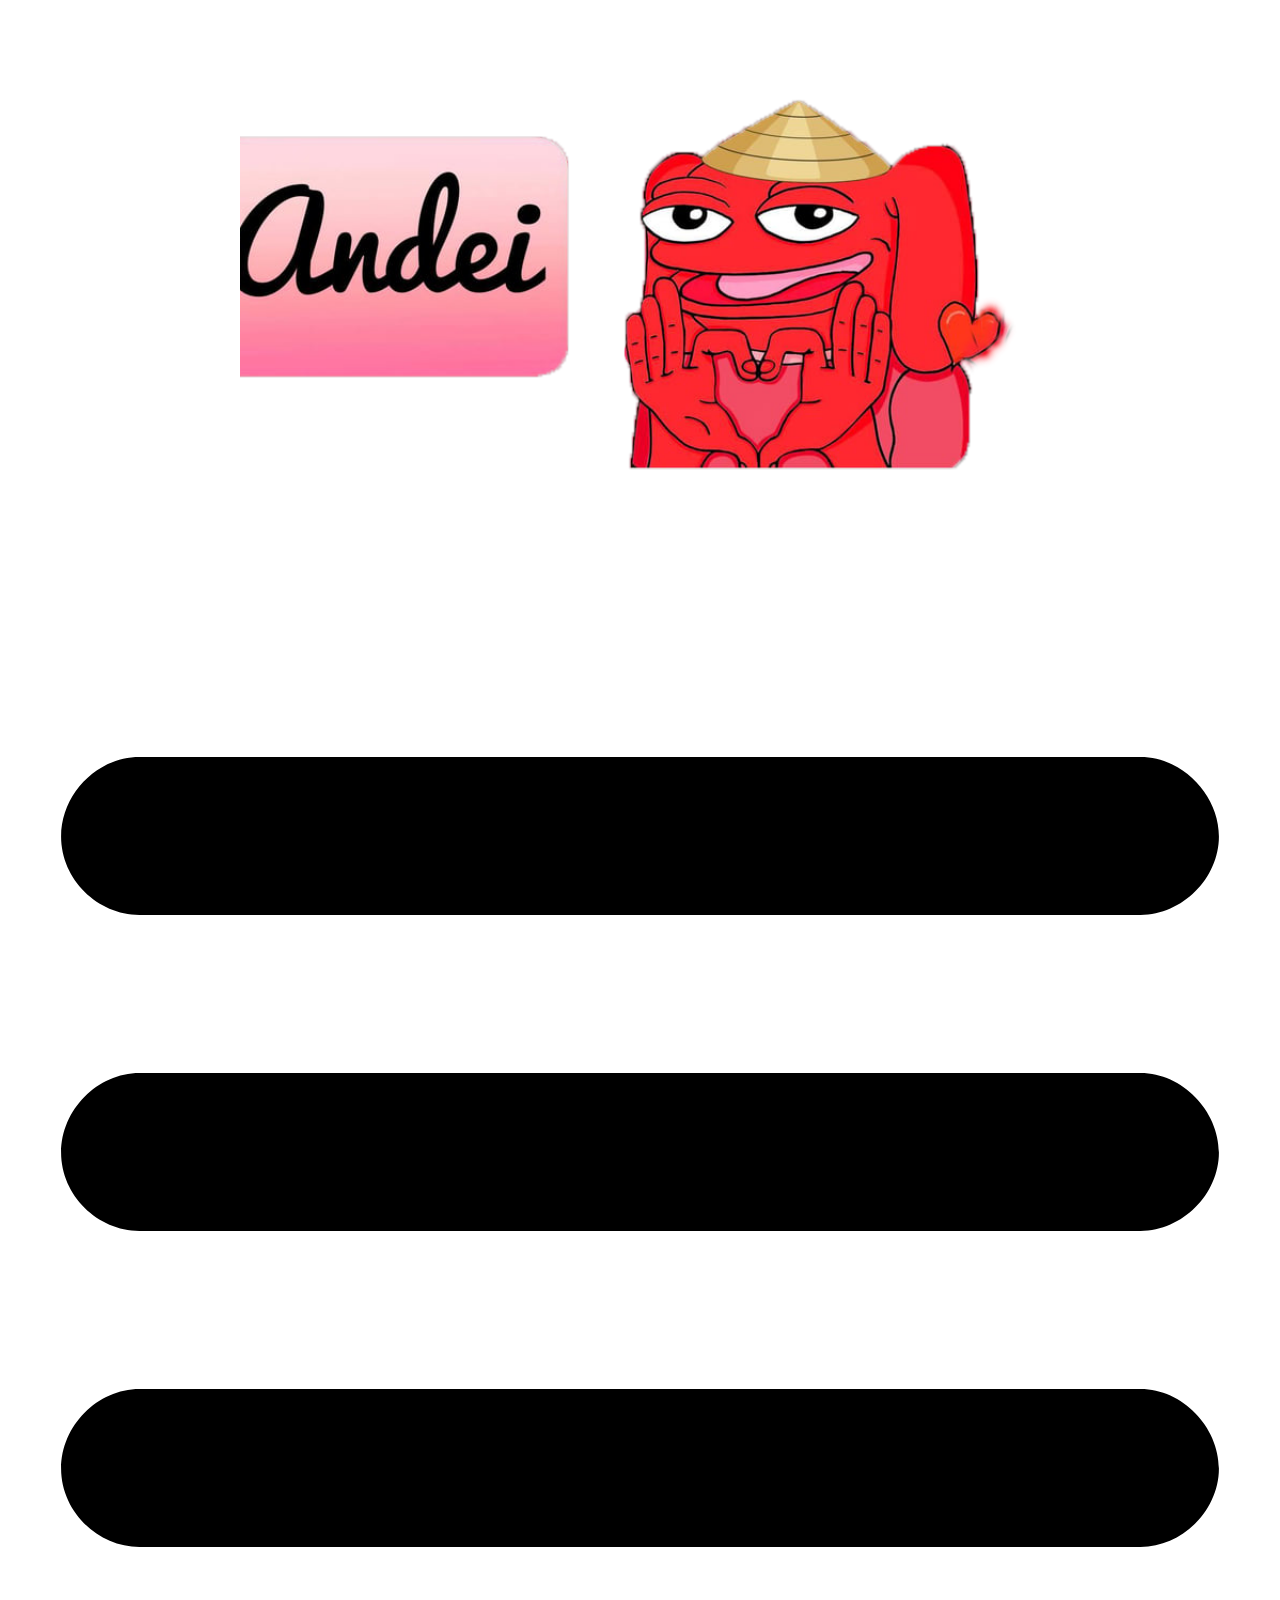
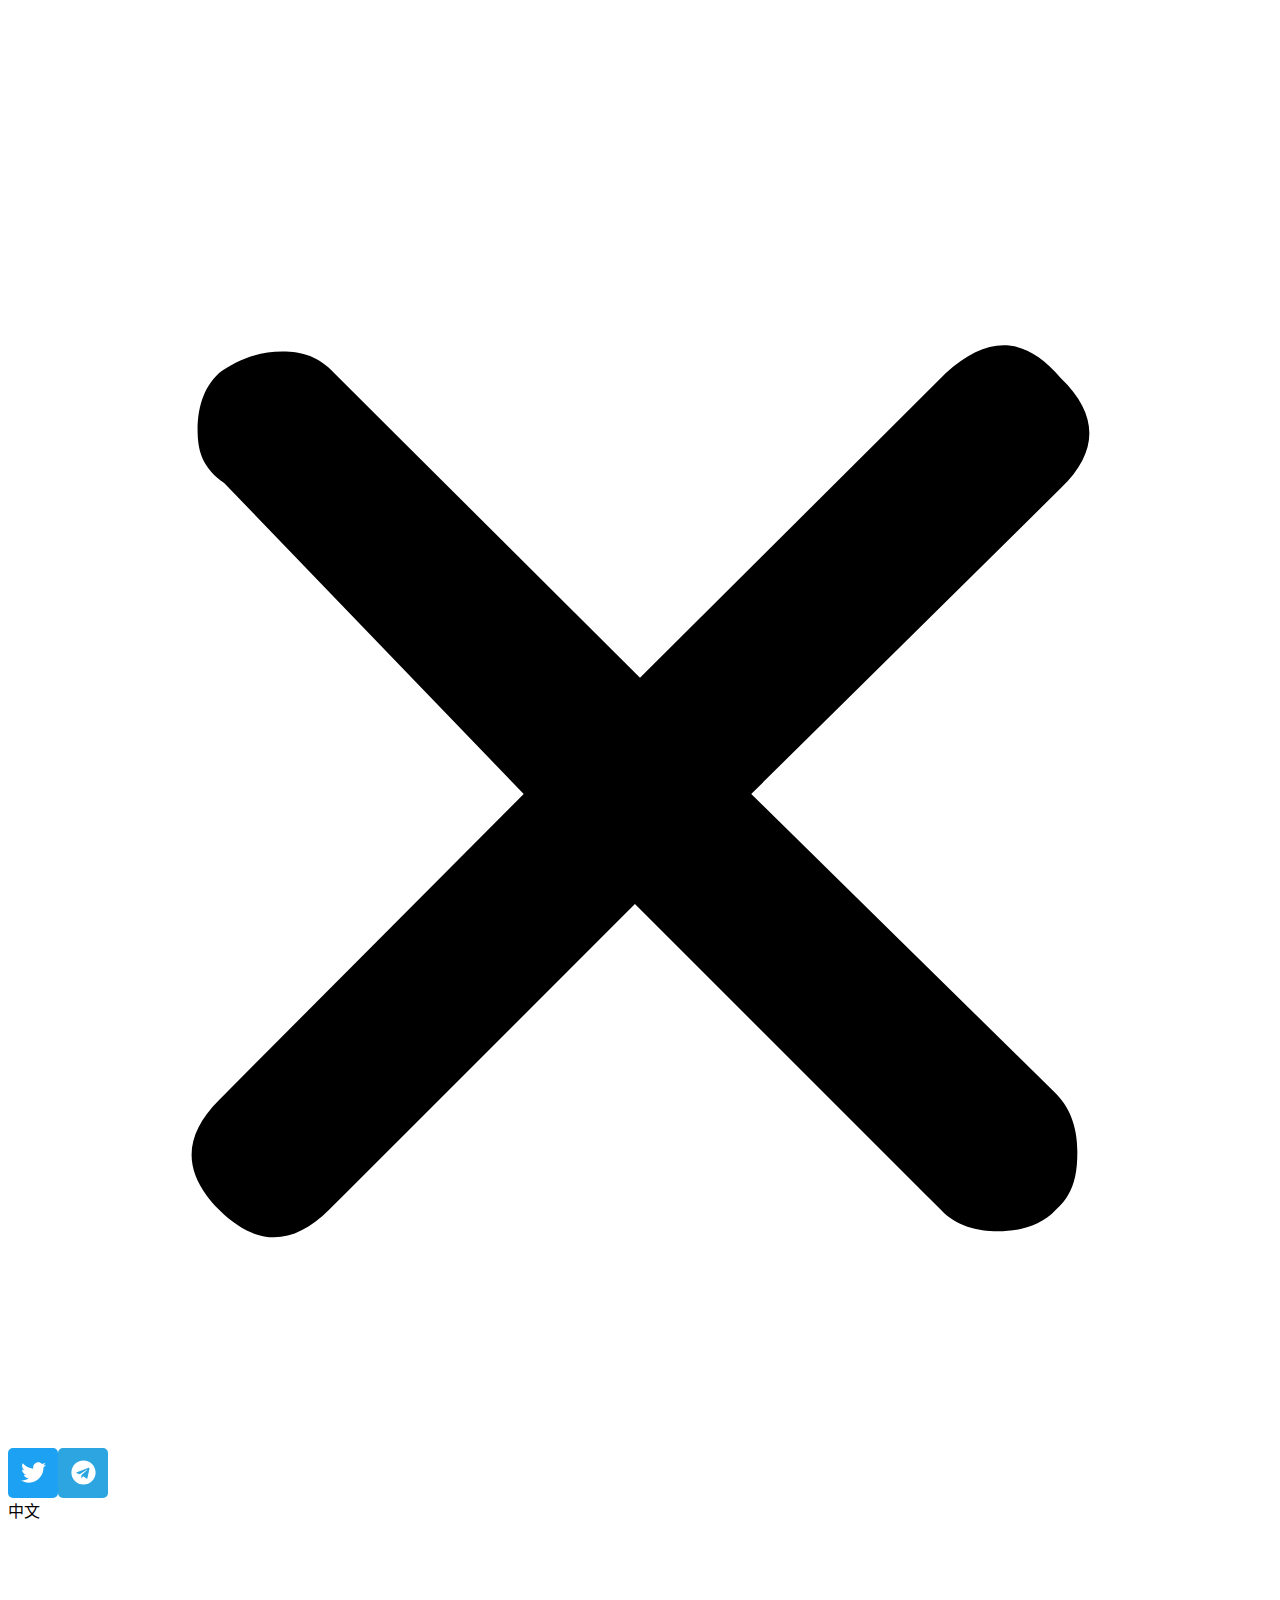
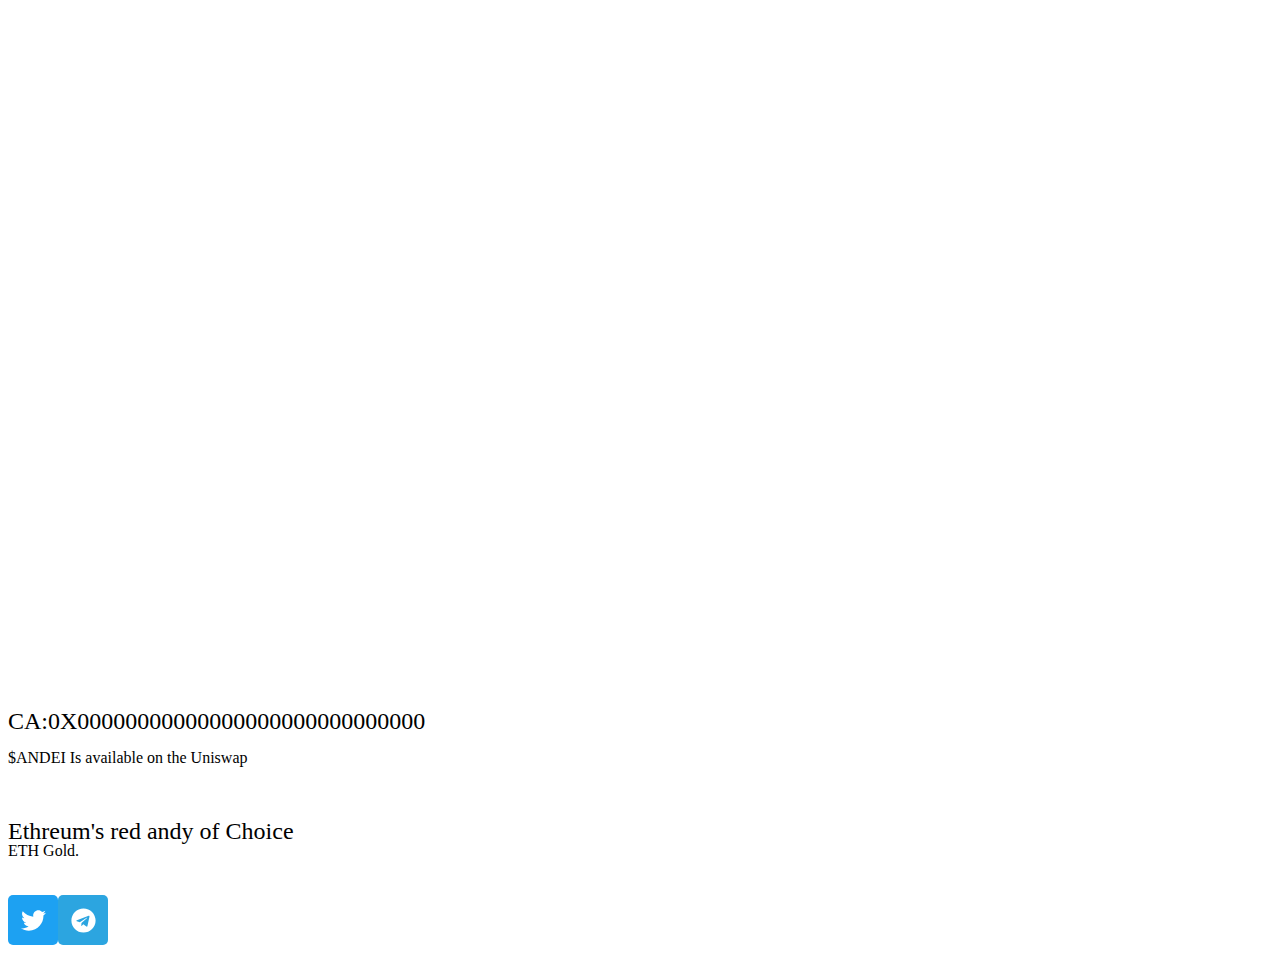
==== commit 10fe1f53: "Add files via upload" ====
--- a/index.html
+++ b/index.html
@@ -1,274 +1,490 @@
-<!DOCTYPE html>
-<!-- saved from url=(0023) -->
-<html lang="en">
-
-<head>
-	<meta http-equiv="Content-Type" content="text/html; charset=UTF-8">
-	<meta name="viewport" content="width=device-width, initial-scale=1.0"><!--[-->
-	<title>Home</title><!---->
-	<link rel="icon" href="data:;base64,iVBORw0KGgo=">
-	<link rel="apple-touch-icon" href="data:;base64,iVBORw0KGgo=">
-	<meta content="" property="og:url">
-	<link rel="canonical" href="">
-	<meta content="Home" property="og:title">
-	<meta name="twitter:title" content="Home">
-	<meta content="website" property="og:type"><!----><!----><!----><!---->
-	<meta property="og:image">
-	<meta name="twitter:image">
-	<meta content="" property="og:image:alt">
-	<meta content="" name="twitter:image:alt">
-	<meta name="twitter:card" content="summary_large_image"><!---->
-	<link rel="preconnect"><!----><!----><!----><!----><!----><!--[-->
-	<link rel="alternate" hreflang="x-default" href=""><!--]-->
-	<link href="./font-faces" rel="preconnect" crossorigin="true">
-	<link href="./font-faces" rel="preload" as="style">
-	<link href="./web-YrDaVyXR7Bs56Gn9.png" rel="icon">
-	<link href="./font-faces" rel="stylesheet" referrerpolicy="no-referrer"><!--]-->
-	<style></style>
-	<link rel="prefetch" href="https://cdn.zyrosite.com/cdn-builder-placeholders/astro-traffic.txt">
-	<script>(function () {
-			const publishDate = null;
-
-			const currentDate = new Date().setHours(0, 0, 0, 0);
-
-			if (publishDate && currentDate < publishDate) {
-				window.location.replace('/')
-			}
-		})();</script>
-	<link rel="stylesheet" href="./_slug_.DPMejwcf.css">
-	<style>
-		#fb-root {
-			position: relative;
-			z-index: 17
-		}
-
-		#fb-root .fb_dialog {
-			left: -1000px
-		}
-
-		:root {
-			--color-meteorite-dark: #2f1c6a;
-			--color-meteorite: #8c85ff;
-			--color-meteorite-light: #d5dfff;
-			--color-primary-dark: #5025d1;
-			--color-primary: #673de6;
-			--color-primary-light: #ebe4ff;
-			--color-danger-dark: #d63163;
-			--color-danger: #fc5185;
-			--color-danger-light: #ffe8ef;
-			--color-warning-dark: #fea419;
-			--color-warning-dark-2: #9F6000;
-			--color-warning: #ffcd35;
-			--color-warning-light: #fff8e2;
-			--color-success-dark: #008361;
-			--color-success: #00b090;
-			--color-success-light: #def4f0;
-			--color-dark: #1d1e20;
-			--color-gray-dark: #36344d;
-			--color-gray: #727586;
-			--color-gray-border: #dadce0;
-			--color-gray-light: #f2f3f6;
-			--color-light: #fff;
-			--color-azure: #357df9;
-			--color-azure-light: #e3ebf9;
-			--color-azure-dark: #265ab2
-		}
-
-		.whats-app-bubble {
-			position: fixed;
-			right: 20px;
-			bottom: 24px;
-			z-index: 17;
-			display: flex;
-			cursor: pointer;
-			border-radius: 100px;
-			box-shadow: #00000026 0 4px 12px
-		}
-
-		.whats-app-bubble--next-to-messenger {
-			right: 95px
-		}
-
-		.globalClass_2ebe {
-			position: relative;
-			z-index: 17
-		}
-
-		#wtpQualitySign_fixedCSS,
-		#wtpQualitySign_popupCSS {
-			bottom: 10px !important
-		}
-
-		#wtpQualitySign_fixedCSS {
-			z-index: 17 !important
-		}
-
-		#wtpQualitySign_popupCSS {
-			z-index: 18 !important
-		}
-	</style>
-	<meta name="generator" content="Hostinger Website builder">
-</head>
-
-<body>
-	<div>
-		<style>
-			astro-island,
-			astro-slot,
-			astro-static-slot {
-				display: contents
-			}
-		</style>
-		<script>(() => { var e = async t => { await (await t())() }; (self.Astro || (self.Astro = {})).only = e; window.dispatchEvent(new Event("astro:only")); })();; (() => { var b = Object.defineProperty; var f = (c, o, i) => o in c ? b(c, o, { enumerable: !0, configurable: !0, writable: !0, value: i }) : c[o] = i; var l = (c, o, i) => (f(c, typeof o != "symbol" ? o + "" : o, i), i); var p; { let c = { 0: t => m(t), 1: t => i(t), 2: t => new RegExp(t), 3: t => new Date(t), 4: t => new Map(i(t)), 5: t => new Set(i(t)), 6: t => BigInt(t), 7: t => new URL(t), 8: t => new Uint8Array(t), 9: t => new Uint16Array(t), 10: t => new Uint32Array(t) }, o = t => { let [e, r] = t; return e in c ? c[e](r) : void 0 }, i = t => t.map(o), m = t => typeof t != "object" || t === null ? t : Object.fromEntries(Object.entries(t).map(([e, r]) => [e, o(r)])); customElements.get("astro-island") || customElements.define("astro-island", (p = class extends HTMLElement { constructor() { super(...arguments); l(this, "Component"); l(this, "hydrator"); l(this, "hydrate", async () => { var d; if (!this.hydrator || !this.isConnected) return; let e = (d = this.parentElement) == null ? void 0 : d.closest("astro-island[ssr]"); if (e) { e.addEventListener("astro:hydrate", this.hydrate, { once: !0 }); return } let r = this.querySelectorAll("astro-slot"), a = {}, h = this.querySelectorAll("template[data-astro-template]"); for (let n of h) { let s = n.closest(this.tagName); s != null && s.isSameNode(this) && (a[n.getAttribute("data-astro-template") || "default"] = n.innerHTML, n.remove()) } for (let n of r) { let s = n.closest(this.tagName); s != null && s.isSameNode(this) && (a[n.getAttribute("name") || "default"] = n.innerHTML) } let u; try { u = this.hasAttribute("props") ? m(JSON.parse(this.getAttribute("props"))) : {} } catch (n) { let s = this.getAttribute("component-url") || "<unknown>", y = this.getAttribute("component-export"); throw y && (s += ` (export ${y})`), console.error(`[hydrate] Error parsing props for component ${s}`, this.getAttribute("props"), n), n } await this.hydrator(this)(this.Component, u, a, { client: this.getAttribute("client") }), this.removeAttribute("ssr"), this.dispatchEvent(new CustomEvent("astro:hydrate")) }); l(this, "unmount", () => { this.isConnected || this.dispatchEvent(new CustomEvent("astro:unmount")) }) } disconnectedCallback() { document.removeEventListener("astro:after-swap", this.unmount), document.addEventListener("astro:after-swap", this.unmount, { once: !0 }) } connectedCallback() { if (!this.hasAttribute("await-children") || document.readyState === "interactive" || document.readyState === "complete") this.childrenConnectedCallback(); else { let e = () => { document.removeEventListener("DOMContentLoaded", e), r.disconnect(), this.childrenConnectedCallback() }, r = new MutationObserver(() => { var a; ((a = this.lastChild) == null ? void 0 : a.nodeType) === Node.COMMENT_NODE && this.lastChild.nodeValue === "astro:end" && (this.lastChild.remove(), e()) }); r.observe(this, { childList: !0 }), document.addEventListener("DOMContentLoaded", e) } } async childrenConnectedCallback() { let e = this.getAttribute("before-hydration-url"); e && await import(e), this.start() } start() { let e = JSON.parse(this.getAttribute("opts")), r = this.getAttribute("client"); if (Astro[r] === void 0) { window.addEventListener(`astro:${r}`, () => this.start(), { once: !0 }); return } Astro[r](async () => { let a = this.getAttribute("renderer-url"), [h, { default: u }] = await Promise.all([import(this.getAttribute("component-url")), a ? import(a) : () => () => { }]), d = this.getAttribute("component-export") || "default"; if (!d.includes(".")) this.Component = h[d]; else { this.Component = h; for (let n of d.split(".")) this.Component = this.Component[n] } return this.hydrator = u, this.hydrate }, e, this) } attributeChangedCallback() { this.hydrate() } }, l(p, "observedAttributes", ["props"]), p)) } })();</script>
-		<astro-island uid="1B2XNN" component-url="/_astro-1717925200437/ClientHead.ClJeiYkY.js"
-			component-export="default" renderer-url="/_astro-1717925200437/client.BegvFfbG.js"
-			props="{&quot;page-noindex&quot;:[0],&quot;canonical-url&quot;:[0,&quot;&quot;],&quot;site-meta&quot;:[0,{&quot;version&quot;:[0,146],&quot;isLayout&quot;:[0,true],&quot;template&quot;:[0,&quot;blanklayout&quot;],&quot;defaultLocale&quot;:[0,&quot;system&quot;],&quot;metaHtmlLanguage&quot;:[0,&quot;en&quot;],&quot;isPrivateModeActive&quot;:[0,false],&quot;demoEcommerceStoreId&quot;:[0,&quot;demo_01G0E9P2R0CFTNBWEEFCEV8EG5&quot;],&quot;shouldAddWWWPrefixToDomain&quot;:[0,false]}],&quot;domain&quot;:[0,&quot;andeionsol.com&quot;]}"
-			client="only" opts="{&quot;name&quot;:&quot;ClientHead&quot;,&quot;value&quot;:&quot;vue&quot;}"
-			data-v-app="">
-			<div></div>
-		</astro-island>
-		<script>(() => { var e = async t => { await (await t())() }; (self.Astro || (self.Astro = {})).load = e; window.dispatchEvent(new Event("astro:load")); })();</script>
-		<astro-island uid="ZfF0Mx" component-url="/_astro-1717925200437/Page.BojpAMn_.js" component-export="default"
-			renderer-url="/_astro-1717925200437/client.BegvFfbG.js"
-			props="{&quot;page-data&quot;:[0,{&quot;pages&quot;:[0,{&quot;home&quot;:[0,{&quot;meta&quot;:[0,{}],&quot;name&quot;:[0,&quot;Home&quot;],&quot;slug&quot;:[0,&quot;&quot;],&quot;type&quot;:[0,&quot;default&quot;],&quot;blocks&quot;:[1,[[0,&quot;zwuIhX&quot;]]]}],&quot;private&quot;:[0,{&quot;meta&quot;:[0,{}],&quot;name&quot;:[0,&quot;Coming soon&quot;],&quot;slug&quot;:[0,&quot;&quot;],&quot;type&quot;:[0,&quot;private&quot;],&quot;blocks&quot;:[1,[[0,&quot;private-zp-WsA&quot;]]],&quot;footerSlotIsHidden&quot;:[0,true]}]}],&quot;siteBlocks&quot;:[0,{&quot;header&quot;:[0,{&quot;type&quot;:[0,&quot;BlockNavigation&quot;],&quot;mobile&quot;:[0,{&quot;height&quot;:[0,50]}],&quot;desktop&quot;:[0,{&quot;height&quot;:[0,130]}],&quot;settings&quot;:[0,{&quot;styles&quot;:[0,{&quot;width&quot;:[0,&quot;1240px&quot;],&quot;padding&quot;:[0,&quot;24px 16px 24px 16px&quot;],&quot;m-padding&quot;:[0,&quot;24px 16px 24px 16px&quot;],&quot;logo-width&quot;:[0,&quot;64px&quot;],&quot;cartIconSize&quot;:[0,&quot;24px&quot;],&quot;link-spacing&quot;:[0,&quot;40px&quot;],&quot;m-logo-width&quot;:[0,&quot;70px&quot;],&quot;m-link-spacing&quot;:[0,&quot;20px&quot;],&quot;element-spacing&quot;:[0,&quot;64px&quot;],&quot;contrastBackgroundColor&quot;:[0,&quot;rgb(220, 220, 220)&quot;]}],&quot;cartText&quot;:[0,&quot;Shopping bag&quot;],&quot;isSticky&quot;:[0,true],&quot;showLogo&quot;:[0,true],&quot;headerLayout&quot;:[0,&quot;desktop-1&quot;],&quot;isCartVisible&quot;:[0,true],&quot;logoImagePath&quot;:[0,&quot;logo-black-A3QZNxEplaSoxKBo.svg&quot;],&quot;mHeaderLayout&quot;:[0,&quot;mobile-1&quot;],&quot;logoImageOrigin&quot;:[0,&quot;assets&quot;],&quot;mobileLinksAlignment&quot;:[0,&quot;right&quot;]}],&quot;zindexes&quot;:[1,[]],&quot;background&quot;:[0,{&quot;color&quot;:[0,&quot;rgb(255, 255, 255)&quot;],&quot;current&quot;:[0,&quot;color&quot;],&quot;isTransparent&quot;:[0,false]}],&quot;components&quot;:[1,[]],&quot;navLinkTextColor&quot;:[0,&quot;rgb(26, 26, 26)&quot;],&quot;navLinkTextColorHover&quot;:[0,&quot;rgb(0, 0, 0)&quot;]}],&quot;zwuIhX&quot;:[0,{&quot;type&quot;:[0,&quot;BlockLayout&quot;],&quot;mobile&quot;:[0,{&quot;minHeight&quot;:[0,701]}],&quot;desktop&quot;:[0,{&quot;minHeight&quot;:[0,814]}],&quot;settings&quot;:[0,{&quot;styles&quot;:[0,{&quot;block-padding&quot;:[0,&quot;16px 0 16px 0&quot;],&quot;m-block-padding&quot;:[0,&quot;16px&quot;]}]}],&quot;zindexes&quot;:[1,[[0,&quot;zxkDzj&quot;],[0,&quot;zcI5dI&quot;],[0,&quot;zn5h2R&quot;],[0,&quot;zLFUwR&quot;],[0,&quot;zHFYFm&quot;],[0,&quot;z-ey2n&quot;],[0,&quot;z5IDEW&quot;]]],&quot;background&quot;:[0,{&quot;color&quot;:[0,&quot;rgb(255, 40, 89)&quot;],&quot;current&quot;:[0,&quot;color&quot;]}],&quot;components&quot;:[1,[[0,&quot;zxkDzj&quot;],[0,&quot;zcI5dI&quot;],[0,&quot;zn5h2R&quot;],[0,&quot;zLFUwR&quot;],[0,&quot;zHFYFm&quot;],[0,&quot;z-ey2n&quot;],[0,&quot;z5IDEW&quot;]]]}],&quot;private-zp-WsA&quot;:[0,{&quot;type&quot;:[0,&quot;BlockLayout&quot;],&quot;mobile&quot;:[0,{&quot;minHeight&quot;:[0,876]}],&quot;desktop&quot;:[0,{&quot;minHeight&quot;:[0,1272]}],&quot;settings&quot;:[0,{&quot;styles&quot;:[0,{&quot;block-padding&quot;:[0,&quot;16px 0 16px 0&quot;],&quot;m-block-padding&quot;:[0,&quot;16px&quot;]}]}],&quot;zindexes&quot;:[1,[[0,&quot;private-zgfGWI&quot;],[0,&quot;private-zO76Gc&quot;]]],&quot;attachment&quot;:[0,&quot;fixed&quot;],&quot;background&quot;:[0,{&quot;alt&quot;:[0,&quot;a close up of a black and brown abstract painting&quot;],&quot;path&quot;:[0,&quot;photo-1556139930-c23fa4a4f934?ixid=M3wzOTE5Mjl8MHwxfHNlYXJjaHwxM3x8YWJzdHJhY3QlMjBkYXJrfGVufDB8fHx8MTcxNTg0NjU0NXww&amp;ixlib=rb-4.0.3&quot;],&quot;image&quot;:[0,&quot;https://images.unsplash.com/photo-1556139930-c23fa4a4f934?ixid=M3wzOTE5Mjl8MHwxfHNlYXJjaHwxM3x8YWJzdHJhY3QlMjBkYXJrfGVufDB8fHx8MTcxNTg0NjU0NXww&amp;ixlib=rb-4.0.3?w=1366&amp;q=70&amp;auto=format&quot;],&quot;origin&quot;:[0,&quot;unsplash&quot;],&quot;current&quot;:[0,&quot;image&quot;],&quot;overlay-opacity&quot;:[0,&quot;0.20&quot;]}],&quot;components&quot;:[1,[[0,&quot;private-zgfGWI&quot;],[0,&quot;private-zO76Gc&quot;]]]}]}],&quot;blocks&quot;:[0,{&quot;header&quot;:[0,{&quot;type&quot;:[0,&quot;BlockNavigation&quot;],&quot;mobile&quot;:[0,{&quot;height&quot;:[0,50]}],&quot;desktop&quot;:[0,{&quot;height&quot;:[0,130]}],&quot;settings&quot;:[0,{&quot;styles&quot;:[0,{&quot;width&quot;:[0,&quot;1240px&quot;],&quot;padding&quot;:[0,&quot;24px 16px 24px 16px&quot;],&quot;m-padding&quot;:[0,&quot;24px 16px 24px 16px&quot;],&quot;logo-width&quot;:[0,&quot;64px&quot;],&quot;cartIconSize&quot;:[0,&quot;24px&quot;],&quot;link-spacing&quot;:[0,&quot;40px&quot;],&quot;m-logo-width&quot;:[0,&quot;70px&quot;],&quot;m-link-spacing&quot;:[0,&quot;20px&quot;],&quot;element-spacing&quot;:[0,&quot;64px&quot;],&quot;contrastBackgroundColor&quot;:[0,&quot;rgb(220, 220, 220)&quot;]}],&quot;cartText&quot;:[0,&quot;Shopping bag&quot;],&quot;isSticky&quot;:[0,true],&quot;showLogo&quot;:[0,true],&quot;headerLayout&quot;:[0,&quot;desktop-1&quot;],&quot;isCartVisible&quot;:[0,true],&quot;logoImagePath&quot;:[0,&quot;logo-black-A3QZNxEplaSoxKBo.svg&quot;],&quot;mHeaderLayout&quot;:[0,&quot;mobile-1&quot;],&quot;logoImageOrigin&quot;:[0,&quot;assets&quot;],&quot;mobileLinksAlignment&quot;:[0,&quot;right&quot;]}],&quot;zindexes&quot;:[1,[]],&quot;background&quot;:[0,{&quot;color&quot;:[0,&quot;rgb(255, 255, 255)&quot;],&quot;current&quot;:[0,&quot;color&quot;],&quot;isTransparent&quot;:[0,false]}],&quot;components&quot;:[1,[]],&quot;navLinkTextColor&quot;:[0,&quot;rgb(26, 26, 26)&quot;],&quot;navLinkTextColorHover&quot;:[0,&quot;rgb(0, 0, 0)&quot;]}],&quot;zwuIhX&quot;:[0,{&quot;type&quot;:[0,&quot;BlockLayout&quot;],&quot;mobile&quot;:[0,{&quot;minHeight&quot;:[0,701]}],&quot;desktop&quot;:[0,{&quot;minHeight&quot;:[0,814]}],&quot;settings&quot;:[0,{&quot;styles&quot;:[0,{&quot;block-padding&quot;:[0,&quot;16px 0 16px 0&quot;],&quot;m-block-padding&quot;:[0,&quot;16px&quot;]}]}],&quot;zindexes&quot;:[1,[[0,&quot;zxkDzj&quot;],[0,&quot;zcI5dI&quot;],[0,&quot;zn5h2R&quot;],[0,&quot;zLFUwR&quot;],[0,&quot;zHFYFm&quot;],[0,&quot;z-ey2n&quot;],[0,&quot;z5IDEW&quot;]]],&quot;background&quot;:[0,{&quot;color&quot;:[0,&quot;rgb(255, 40, 89)&quot;],&quot;current&quot;:[0,&quot;color&quot;]}],&quot;components&quot;:[1,[[0,&quot;zxkDzj&quot;],[0,&quot;zcI5dI&quot;],[0,&quot;zn5h2R&quot;],[0,&quot;zLFUwR&quot;],[0,&quot;zHFYFm&quot;],[0,&quot;z-ey2n&quot;],[0,&quot;z5IDEW&quot;]]]}]}],&quot;elements&quot;:[0,{&quot;z-ey2n&quot;:[0,{&quot;rel&quot;:[0,&quot;nofollow&quot;],&quot;href&quot;:[0,&quot;https://t.me/&quot;],&quot;type&quot;:[0,&quot;GridButton&quot;],&quot;mobile&quot;:[0,{&quot;top&quot;:[0,214],&quot;left&quot;:[0,99],&quot;width&quot;:[0,130],&quot;height&quot;:[0,50]}],&quot;target&quot;:[0,&quot;_blank&quot;],&quot;content&quot;:[0,&quot;Telegram&quot;],&quot;desktop&quot;:[0,{&quot;top&quot;:[0,30],&quot;left&quot;:[0,765.5],&quot;width&quot;:[0,130],&quot;height&quot;:[0,50]}],&quot;linkType&quot;:[0,&quot;external&quot;],&quot;settings&quot;:[0,{&quot;type&quot;:[0,&quot;primary&quot;],&quot;styles&quot;:[0,{&quot;align&quot;:[0,&quot;center&quot;],&quot;justify&quot;:[0,&quot;center&quot;],&quot;m-element-margin&quot;:[0,&quot;0 0 16px 0&quot;]}]}],&quot;fontColor&quot;:[0,&quot;rgb(255, 40, 89)&quot;],&quot;fontFamily&quot;:[0,&quot;Oswald&quot;],&quot;fontWeight&quot;:[0,400],&quot;borderColor&quot;:[0,&quot;rgb(0, 0, 0)&quot;],&quot;fontColorHover&quot;:[0,&quot;rgb(255, 255, 255)&quot;],&quot;backgroundColor&quot;:[0,&quot;rgb(255, 255, 255)&quot;],&quot;borderColorHover&quot;:[0,&quot;rgb(0, 0, 0)&quot;],&quot;backgroundColorHover&quot;:[0,&quot;rgb(29, 30, 32)&quot;]}],&quot;z5IDEW&quot;:[0,{&quot;type&quot;:[0,&quot;GridTextBox&quot;],&quot;mobile&quot;:[0,{&quot;top&quot;:[0,600],&quot;left&quot;:[0,0],&quot;width&quot;:[0,328],&quot;height&quot;:[0,70]}],&quot;content&quot;:[0,&quot;&lt;h3 dir=\&quot;auto\&quot; style=\&quot;color: rgb(255, 255, 255); --lineHeightMobile: 1.3; --lineHeightDesktop: 1.3; --fontSizeMobile: 27px; --fontSizeDesktop: 24px\&quot;&gt;email: andeionsol@gmail.com&lt;/h3&gt;&quot;],&quot;desktop&quot;:[0,{&quot;top&quot;:[0,713],&quot;left&quot;:[0,289],&quot;width&quot;:[0,647],&quot;height&quot;:[0,31]}],&quot;settings&quot;:[0,{&quot;styles&quot;:[0,{&quot;text&quot;:[0,&quot;center&quot;],&quot;align&quot;:[0,&quot;flex-start&quot;],&quot;justify&quot;:[0,&quot;flex-start&quot;],&quot;m-element-margin&quot;:[0,&quot;0 0 16px 0&quot;]}]}]}],&quot;zHFYFm&quot;:[0,{&quot;type&quot;:[0,&quot;GridTextBox&quot;],&quot;mobile&quot;:[0,{&quot;top&quot;:[0,501],&quot;left&quot;:[0,0],&quot;width&quot;:[0,328],&quot;height&quot;:[0,83]}],&quot;content&quot;:[0,&quot;&lt;h3 dir=\&quot;auto\&quot; style=\&quot;color: rgb(255, 255, 255)\&quot;&gt;&lt;span style=\&quot;font-family: Oswald; font-weight: 400\&quot;&gt;Hey fans, welcome to Andei Pepe&#39;s best fren.&lt;/span&gt;&lt;/h3&gt;&quot;],&quot;desktop&quot;:[0,{&quot;top&quot;:[0,560],&quot;left&quot;:[0,412],&quot;width&quot;:[0,400],&quot;height&quot;:[0,125]}],&quot;settings&quot;:[0,{&quot;styles&quot;:[0,{&quot;text&quot;:[0,&quot;center&quot;],&quot;align&quot;:[0,&quot;flex-start&quot;],&quot;justify&quot;:[0,&quot;flex-start&quot;],&quot;m-element-margin&quot;:[0,&quot;0 0 16px 0&quot;]}]}]}],&quot;zLFUwR&quot;:[0,{&quot;rel&quot;:[0,&quot;nofollow&quot;],&quot;type&quot;:[0,&quot;GridImage&quot;],&quot;mobile&quot;:[0,{&quot;top&quot;:[0,280],&quot;left&quot;:[0,0],&quot;width&quot;:[0,328],&quot;height&quot;:[0,184],&quot;borderRadius&quot;:[0,&quot;0px&quot;]}],&quot;desktop&quot;:[0,{&quot;top&quot;:[0,120],&quot;left&quot;:[0,238],&quot;width&quot;:[0,749],&quot;height&quot;:[0,421],&quot;borderRadius&quot;:[0,&quot;0px&quot;]}],&quot;settings&quot;:[0,{&quot;alt&quot;:[0,&quot;&quot;],&quot;path&quot;:[0,&quot;web-YrDaVyXR7Bs56Gn9.png&quot;],&quot;origin&quot;:[0,&quot;assets&quot;],&quot;styles&quot;:[0,{&quot;align&quot;:[0,&quot;center&quot;],&quot;justify&quot;:[0,&quot;center&quot;],&quot;m-element-margin&quot;:[0,&quot;0 0 16px 0&quot;]}],&quot;clickAction&quot;:[0,&quot;none&quot;]}],&quot;fullResolutionWidth&quot;:[0,1280],&quot;fullResolutionHeight&quot;:[0,720]}],&quot;zcI5dI&quot;:[0,{&quot;rel&quot;:[0,&quot;nofollow&quot;],&quot;href&quot;:[0,&quot;https://dexscreener.com/&quot;],&quot;type&quot;:[0,&quot;GridButton&quot;],&quot;mobile&quot;:[0,{&quot;top&quot;:[0,82],&quot;left&quot;:[0,99],&quot;width&quot;:[0,130],&quot;height&quot;:[0,50]}],&quot;target&quot;:[0,&quot;_blank&quot;],&quot;content&quot;:[0,&quot;Dexscreener&quot;],&quot;desktop&quot;:[0,{&quot;top&quot;:[0,30],&quot;left&quot;:[0,470.5],&quot;width&quot;:[0,130],&quot;height&quot;:[0,50]}],&quot;linkType&quot;:[0,&quot;external&quot;],&quot;settings&quot;:[0,{&quot;type&quot;:[0,&quot;primary&quot;],&quot;styles&quot;:[0,{&quot;align&quot;:[0,&quot;center&quot;],&quot;justify&quot;:[0,&quot;center&quot;],&quot;m-element-margin&quot;:[0,&quot;0 0 16px 0&quot;]}]}],&quot;fontColor&quot;:[0,&quot;rgb(255, 40, 89)&quot;],&quot;fontFamily&quot;:[0,&quot;Oswald&quot;],&quot;fontWeight&quot;:[0,400],&quot;borderColor&quot;:[0,&quot;rgb(0, 0, 0)&quot;],&quot;fontColorHover&quot;:[0,&quot;rgb(255, 255, 255)&quot;],&quot;backgroundColor&quot;:[0,&quot;rgb(255, 255, 255)&quot;],&quot;borderColorHover&quot;:[0,&quot;rgb(0, 0, 0)&quot;],&quot;backgroundColorHover&quot;:[0,&quot;rgb(29, 30, 32)&quot;]}],&quot;zn5h2R&quot;:[0,{&quot;rel&quot;:[0,&quot;nofollow&quot;],&quot;href&quot;:[0,&quot;https://x.com/&quot;],&quot;type&quot;:[0,&quot;GridButton&quot;],&quot;mobile&quot;:[0,{&quot;top&quot;:[0,148],&quot;left&quot;:[0,99],&quot;width&quot;:[0,130],&quot;height&quot;:[0,50]}],&quot;target&quot;:[0,&quot;_blank&quot;],&quot;content&quot;:[0,&quot;Twitter&quot;],&quot;desktop&quot;:[0,{&quot;top&quot;:[0,30],&quot;left&quot;:[0,618.5],&quot;width&quot;:[0,130],&quot;height&quot;:[0,50]}],&quot;linkType&quot;:[0,&quot;external&quot;],&quot;settings&quot;:[0,{&quot;type&quot;:[0,&quot;primary&quot;],&quot;styles&quot;:[0,{&quot;align&quot;:[0,&quot;center&quot;],&quot;justify&quot;:[0,&quot;center&quot;],&quot;m-element-margin&quot;:[0,&quot;0 0 16px 0&quot;]}]}],&quot;fontColor&quot;:[0,&quot;rgb(255, 40, 89)&quot;],&quot;fontFamily&quot;:[0,&quot;Oswald&quot;],&quot;fontWeight&quot;:[0,400],&quot;borderColor&quot;:[0,&quot;rgb(0, 0, 0)&quot;],&quot;fontColorHover&quot;:[0,&quot;rgb(255, 255, 255)&quot;],&quot;backgroundColor&quot;:[0,&quot;rgb(255, 255, 255)&quot;],&quot;borderColorHover&quot;:[0,&quot;rgb(0, 0, 0)&quot;],&quot;backgroundColorHover&quot;:[0,&quot;rgb(29, 30, 32)&quot;]}],&quot;zxkDzj&quot;:[0,{&quot;rel&quot;:[0,&quot;nofollow&quot;],&quot;href&quot;:[0,&quot;https://www.dextools.io/&quot;],&quot;type&quot;:[0,&quot;GridButton&quot;],&quot;mobile&quot;:[0,{&quot;top&quot;:[0,16],&quot;left&quot;:[0,99],&quot;width&quot;:[0,130],&quot;height&quot;:[0,50]}],&quot;target&quot;:[0,&quot;_blank&quot;],&quot;content&quot;:[0,&quot;Dextools&quot;],&quot;desktop&quot;:[0,{&quot;top&quot;:[0,30],&quot;left&quot;:[0,328.5],&quot;width&quot;:[0,130],&quot;height&quot;:[0,50]}],&quot;linkType&quot;:[0,&quot;external&quot;],&quot;settings&quot;:[0,{&quot;type&quot;:[0,&quot;primary&quot;],&quot;styles&quot;:[0,{&quot;align&quot;:[0,&quot;center&quot;],&quot;justify&quot;:[0,&quot;center&quot;],&quot;m-element-margin&quot;:[0,&quot;0 0 16px 0&quot;]}]}],&quot;fontColor&quot;:[0,&quot;rgb(255, 40, 89)&quot;],&quot;fontFamily&quot;:[0,&quot;Oswald&quot;],&quot;fontWeight&quot;:[0,400],&quot;borderColor&quot;:[0,&quot;rgb(0, 0, 0)&quot;],&quot;fontColorHover&quot;:[0,&quot;rgb(255, 255, 255)&quot;],&quot;backgroundColor&quot;:[0,&quot;rgb(255, 255, 255)&quot;],&quot;borderColorHover&quot;:[0,&quot;rgb(0, 0, 0)&quot;],&quot;backgroundColorHover&quot;:[0,&quot;rgb(29, 30, 32)&quot;]}]}],&quot;nav&quot;:[1,[[0,{&quot;isHidden&quot;:[0,true],&quot;linkType&quot;:[0,&quot;Page&quot;],&quot;subItems&quot;:[1,[]],&quot;navItemId&quot;:[0,&quot;home&quot;],&quot;linkedPageId&quot;:[0,&quot;home&quot;]}]]],&quot;currentLocale&quot;:[0,&quot;system&quot;],&quot;homePageId&quot;:[0,&quot;home&quot;],&quot;isNavHidden&quot;:[0,true],&quot;cookieBannerAcceptText&quot;:[0],&quot;cookieBannerDisclaimer&quot;:[0],&quot;cookieBannerDeclineText&quot;:[0],&quot;blogReadingTimeText&quot;:[0],&quot;metaTitle&quot;:[0],&quot;meta&quot;:[0,{&quot;version&quot;:[0,146],&quot;isLayout&quot;:[0,true],&quot;template&quot;:[0,&quot;blanklayout&quot;],&quot;defaultLocale&quot;:[0,&quot;system&quot;],&quot;metaHtmlLanguage&quot;:[0,&quot;en&quot;],&quot;isPrivateModeActive&quot;:[0,false],&quot;demoEcommerceStoreId&quot;:[0,&quot;demo_01G0E9P2R0CFTNBWEEFCEV8EG5&quot;],&quot;shouldAddWWWPrefixToDomain&quot;:[0,false]}],&quot;forms&quot;:[0,{}],&quot;styles&quot;:[0,{&quot;h1&quot;:[0,{&quot;font-size&quot;:[0,&quot;80px&quot;],&quot;font-style&quot;:[0,&quot;normal&quot;],&quot;font-family&quot;:[0,&quot;var(--font-primary)&quot;],&quot;font-weight&quot;:[0,700],&quot;line-height&quot;:[0,&quot;1.2&quot;],&quot;m-font-size&quot;:[0,&quot;44px&quot;],&quot;letter-spacing&quot;:[0,&quot;normal&quot;],&quot;text-transform&quot;:[0,&quot;none&quot;],&quot;text-decoration&quot;:[0,&quot;none&quot;]}],&quot;h2&quot;:[0,{&quot;font-size&quot;:[0,&quot;64px&quot;],&quot;font-style&quot;:[0,&quot;normal&quot;],&quot;font-family&quot;:[0,&quot;var(--font-primary)&quot;],&quot;font-weight&quot;:[0,700],&quot;line-height&quot;:[0,&quot;1.2&quot;],&quot;m-font-size&quot;:[0,&quot;36px&quot;],&quot;letter-spacing&quot;:[0,&quot;normal&quot;],&quot;text-transform&quot;:[0,&quot;none&quot;],&quot;text-decoration&quot;:[0,&quot;none&quot;]}],&quot;h3&quot;:[0,{&quot;font-size&quot;:[0,&quot;48px&quot;],&quot;font-style&quot;:[0,&quot;normal&quot;],&quot;font-family&quot;:[0,&quot;var(--font-primary)&quot;],&quot;font-weight&quot;:[0,700],&quot;line-height&quot;:[0,&quot;1.2&quot;],&quot;m-font-size&quot;:[0,&quot;32px&quot;],&quot;letter-spacing&quot;:[0,&quot;normal&quot;],&quot;text-transform&quot;:[0,&quot;none&quot;],&quot;text-decoration&quot;:[0,&quot;none&quot;]}],&quot;h4&quot;:[0,{&quot;font-size&quot;:[0,&quot;32px&quot;],&quot;font-style&quot;:[0,&quot;normal&quot;],&quot;font-family&quot;:[0,&quot;var(--font-primary)&quot;],&quot;font-weight&quot;:[0,700],&quot;line-height&quot;:[0,&quot;1.2&quot;],&quot;m-font-size&quot;:[0,&quot;28px&quot;],&quot;letter-spacing&quot;:[0,&quot;normal&quot;],&quot;text-transform&quot;:[0,&quot;none&quot;],&quot;text-decoration&quot;:[0,&quot;none&quot;]}],&quot;h5&quot;:[0,{&quot;font-size&quot;:[0,&quot;24px&quot;],&quot;font-style&quot;:[0,&quot;normal&quot;],&quot;font-family&quot;:[0,&quot;var(--font-primary)&quot;],&quot;font-weight&quot;:[0,700],&quot;line-height&quot;:[0,&quot;1.2&quot;],&quot;m-font-size&quot;:[0,&quot;24px&quot;],&quot;letter-spacing&quot;:[0,&quot;normal&quot;],&quot;text-transform&quot;:[0,&quot;none&quot;],&quot;text-decoration&quot;:[0,&quot;none&quot;]}],&quot;h6&quot;:[0,{&quot;font-size&quot;:[0,&quot;20px&quot;],&quot;font-style&quot;:[0,&quot;normal&quot;],&quot;font-family&quot;:[0,&quot;var(--font-primary)&quot;],&quot;font-weight&quot;:[0,700],&quot;line-height&quot;:[0,&quot;1.2&quot;],&quot;m-font-size&quot;:[0,&quot;20px&quot;],&quot;letter-spacing&quot;:[0,&quot;normal&quot;],&quot;text-transform&quot;:[0,&quot;none&quot;],&quot;text-decoration&quot;:[0,&quot;none&quot;]}],&quot;body&quot;:[0,{&quot;font-size&quot;:[0,&quot;16px&quot;],&quot;font-style&quot;:[0,&quot;normal&quot;],&quot;font-family&quot;:[0,&quot;var(--font-secondary)&quot;],&quot;font-weight&quot;:[0,400],&quot;line-height&quot;:[0,&quot;1.8&quot;],&quot;m-font-size&quot;:[0,&quot;16px&quot;],&quot;letter-spacing&quot;:[0,&quot;normal&quot;],&quot;text-transform&quot;:[0,&quot;none&quot;],&quot;text-decoration&quot;:[0,&quot;none&quot;]}],&quot;font&quot;:[0,{&quot;primary&quot;:[0,&quot;&#39;Roboto&#39;, sans-serif&quot;],&quot;secondary&quot;:[0,&quot;&#39;Lato&#39;, sans-serif&quot;]}],&quot;nav-link&quot;:[0,{&quot;font-size&quot;:[0,&quot;16px&quot;],&quot;font-style&quot;:[0,&quot;normal&quot;],&quot;font-family&quot;:[0,&quot;var(--font-secondary)&quot;],&quot;font-weight&quot;:[0,400],&quot;line-height&quot;:[0,&quot;1.8&quot;],&quot;m-font-size&quot;:[0,&quot;16px&quot;],&quot;letter-spacing&quot;:[0,&quot;normal&quot;],&quot;text-transform&quot;:[0,&quot;none&quot;],&quot;text-decoration&quot;:[0,&quot;none&quot;]}],&quot;body-large&quot;:[0,{&quot;font-size&quot;:[0,&quot;18px&quot;],&quot;font-style&quot;:[0,&quot;normal&quot;],&quot;font-family&quot;:[0,&quot;var(--font-secondary)&quot;],&quot;font-weight&quot;:[0,400],&quot;line-height&quot;:[0,&quot;1.8&quot;],&quot;m-font-size&quot;:[0,&quot;18px&quot;],&quot;letter-spacing&quot;:[0,&quot;normal&quot;],&quot;text-transform&quot;:[0,&quot;none&quot;],&quot;text-decoration&quot;:[0,&quot;none&quot;]}],&quot;body-small&quot;:[0,{&quot;font-size&quot;:[0,&quot;14px&quot;],&quot;font-style&quot;:[0,&quot;normal&quot;],&quot;font-family&quot;:[0,&quot;var(--font-secondary)&quot;],&quot;font-weight&quot;:[0,400],&quot;line-height&quot;:[0,&quot;1.8&quot;],&quot;m-font-size&quot;:[0,&quot;14px&quot;],&quot;letter-spacing&quot;:[0,&quot;normal&quot;],&quot;text-transform&quot;:[0,&quot;none&quot;],&quot;text-decoration&quot;:[0,&quot;none&quot;]}],&quot;grid-button-primary&quot;:[0,{&quot;font-size&quot;:[0,&quot;16px&quot;],&quot;padding-x&quot;:[0,&quot;40px&quot;],&quot;padding-y&quot;:[0,&quot;16px&quot;],&quot;font-style&quot;:[0,&quot;normal&quot;],&quot;border-null&quot;:[0,&quot;&quot;],&quot;font-family&quot;:[0,&quot;var(--font-secondary)&quot;],&quot;font-weight&quot;:[0,400],&quot;line-height&quot;:[0,&quot;normal&quot;],&quot;m-font-size&quot;:[0,&quot;16px&quot;],&quot;m-padding-x&quot;:[0,&quot;36px&quot;],&quot;m-padding-y&quot;:[0,&quot;14px&quot;],&quot;box-shadow-x&quot;:[0,&quot;0px&quot;],&quot;box-shadow-y&quot;:[0,&quot;0px&quot;],&quot;border-radius&quot;:[0,0],&quot;letter-spacing&quot;:[0,&quot;normal&quot;],&quot;text-transform&quot;:[0,&quot;none&quot;],&quot;box-shadow-blur&quot;:[0,&quot;0px&quot;],&quot;box-shadow-null&quot;:[0,&quot;&quot;],&quot;text-decoration&quot;:[0,&quot;none&quot;],&quot;box-shadow-color&quot;:[0,&quot;rgba(0, 0, 0, 0)&quot;],&quot;border-null-hover&quot;:[0,&quot;&quot;],&quot;box-shadow-spread&quot;:[0,&quot;0px&quot;],&quot;box-shadow-x-hover&quot;:[0,&quot;0px&quot;],&quot;box-shadow-y-hover&quot;:[0,&quot;0px&quot;],&quot;transition-duration&quot;:[0,&quot;0.2s&quot;],&quot;background-color-null&quot;:[0,&quot;&quot;],&quot;box-shadow-blur-hover&quot;:[0,&quot;0px&quot;],&quot;box-shadow-null-hover&quot;:[0,&quot;&quot;],&quot;box-shadow-color-hover&quot;:[0,&quot;0px&quot;],&quot;box-shadow-spread-hover&quot;:[0,&quot;0px&quot;],&quot;transition-timing-function&quot;:[0,&quot;ease&quot;],&quot;background-color-null-hover&quot;:[0,&quot;&quot;]}],&quot;grid-button-secondary&quot;:[0,{&quot;font-size&quot;:[0,&quot;16px&quot;],&quot;padding-x&quot;:[0,&quot;40px&quot;],&quot;padding-y&quot;:[0,&quot;16px&quot;],&quot;font-style&quot;:[0,&quot;normal&quot;],&quot;border-null&quot;:[0,&quot;&quot;],&quot;font-family&quot;:[0,&quot;var(--font-secondary)&quot;],&quot;font-weight&quot;:[0,400],&quot;line-height&quot;:[0,&quot;normal&quot;],&quot;m-font-size&quot;:[0,&quot;16px&quot;],&quot;m-padding-x&quot;:[0,&quot;36px&quot;],&quot;m-padding-y&quot;:[0,&quot;14px&quot;],&quot;box-shadow-x&quot;:[0,&quot;0px&quot;],&quot;box-shadow-y&quot;:[0,&quot;0px&quot;],&quot;border-radius&quot;:[0,0],&quot;letter-spacing&quot;:[0,&quot;normal&quot;],&quot;text-transform&quot;:[0,&quot;none&quot;],&quot;box-shadow-blur&quot;:[0,&quot;0px&quot;],&quot;box-shadow-null&quot;:[0,&quot;&quot;],&quot;text-decoration&quot;:[0,&quot;none&quot;],&quot;box-shadow-color&quot;:[0,&quot;rgba(0, 0, 0, 0)&quot;],&quot;border-null-hover&quot;:[0,&quot;&quot;],&quot;box-shadow-spread&quot;:[0,&quot;0px&quot;],&quot;box-shadow-x-hover&quot;:[0,&quot;0px&quot;],&quot;box-shadow-y-hover&quot;:[0,&quot;0px&quot;],&quot;transition-duration&quot;:[0,&quot;0.2s&quot;],&quot;background-color-null&quot;:[0,&quot;&quot;],&quot;box-shadow-blur-hover&quot;:[0,&quot;0px&quot;],&quot;box-shadow-null-hover&quot;:[0,&quot;&quot;],&quot;box-shadow-color-hover&quot;:[0,&quot;0px&quot;],&quot;box-shadow-spread-hover&quot;:[0,&quot;0px&quot;],&quot;transition-timing-function&quot;:[0,&quot;ease&quot;],&quot;background-color-null-hover&quot;:[0,&quot;&quot;]}]}],&quot;domain&quot;:[0,&quot;andeionsol.com&quot;],&quot;siteId&quot;:[0,&quot;YKbJK4NbG8HP6Qbr&quot;],&quot;ecommerceShoppingCart&quot;:[0],&quot;blogCategories&quot;:[0,{}],&quot;languageSwitcherLanguages&quot;:[1,[]],&quot;currentPageId&quot;:[0,&quot;home&quot;],&quot;productId&quot;:[0],&quot;languageKeys&quot;:[1,[[0,&quot;system&quot;]]],&quot;ecwidPages&quot;:[0,{}]}]}"
-			client="load" opts="{&quot;name&quot;:&quot;Page&quot;,&quot;value&quot;:true}" await-children=""><!--[-->
-			<main
-				style="--h1-font-size: 80px; --h1-font-style: normal; --h1-font-family: var(--font-primary); --h1-font-weight: 700; --h1-line-height: 1.2; --h1-m-font-size: 44px; --h1-letter-spacing: normal; --h1-text-transform: none; --h1-text-decoration: none; --h2-font-size: 64px; --h2-font-style: normal; --h2-font-family: var(--font-primary); --h2-font-weight: 700; --h2-line-height: 1.2; --h2-m-font-size: 36px; --h2-letter-spacing: normal; --h2-text-transform: none; --h2-text-decoration: none; --h3-font-size: 48px; --h3-font-style: normal; --h3-font-family: var(--font-primary); --h3-font-weight: 700; --h3-line-height: 1.2; --h3-m-font-size: 32px; --h3-letter-spacing: normal; --h3-text-transform: none; --h3-text-decoration: none; --h4-font-size: 32px; --h4-font-style: normal; --h4-font-family: var(--font-primary); --h4-font-weight: 700; --h4-line-height: 1.2; --h4-m-font-size: 28px; --h4-letter-spacing: normal; --h4-text-transform: none; --h4-text-decoration: none; --h5-font-size: 24px; --h5-font-style: normal; --h5-font-family: var(--font-primary); --h5-font-weight: 700; --h5-line-height: 1.2; --h5-m-font-size: 24px; --h5-letter-spacing: normal; --h5-text-transform: none; --h5-text-decoration: none; --h6-font-size: 20px; --h6-font-style: normal; --h6-font-family: var(--font-primary); --h6-font-weight: 700; --h6-line-height: 1.2; --h6-m-font-size: 20px; --h6-letter-spacing: normal; --h6-text-transform: none; --h6-text-decoration: none; --body-font-size: 16px; --body-font-style: normal; --body-font-family: var(--font-secondary); --body-font-weight: 400; --body-line-height: 1.8; --body-m-font-size: 16px; --body-letter-spacing: normal; --body-text-transform: none; --body-text-decoration: none; --font-primary: &#39;Roboto&#39;, sans-serif; --font-secondary: &#39;Lato&#39;, sans-serif; --nav-link-font-size: 16px; --nav-link-font-style: normal; --nav-link-font-family: var(--font-secondary); --nav-link-font-weight: 400; --nav-link-line-height: 1.8; --nav-link-m-font-size: 16px; --nav-link-letter-spacing: normal; --nav-link-text-transform: none; --nav-link-text-decoration: none; --body-large-font-size: 18px; --body-large-font-style: normal; --body-large-font-family: var(--font-secondary); --body-large-font-weight: 400; --body-large-line-height: 1.8; --body-large-m-font-size: 18px; --body-large-letter-spacing: normal; --body-large-text-transform: none; --body-large-text-decoration: none; --body-small-font-size: 14px; --body-small-font-style: normal; --body-small-font-family: var(--font-secondary); --body-small-font-weight: 400; --body-small-line-height: 1.8; --body-small-m-font-size: 14px; --body-small-letter-spacing: normal; --body-small-text-transform: none; --body-small-text-decoration: none; --grid-button-primary-font-size: 16px; --grid-button-primary-padding-x: 40px; --grid-button-primary-padding-y: 16px; --grid-button-primary-font-style: normal; --grid-button-primary-font-family: var(--font-secondary); --grid-button-primary-font-weight: 400; --grid-button-primary-line-height: normal; --grid-button-primary-m-font-size: 16px; --grid-button-primary-m-padding-x: 36px; --grid-button-primary-m-padding-y: 14px; --grid-button-primary-box-shadow-x: 0px; --grid-button-primary-box-shadow-y: 0px; --grid-button-primary-border-radius: 0px; --grid-button-primary-letter-spacing: normal; --grid-button-primary-text-transform: none; --grid-button-primary-box-shadow-blur: 0px; --grid-button-primary-text-decoration: none; --grid-button-primary-box-shadow-color: rgba(0, 0, 0, 0); --grid-button-primary-box-shadow-spread: 0px; --grid-button-primary-box-shadow-x-hover: 0px; --grid-button-primary-box-shadow-y-hover: 0px; --grid-button-primary-transition-duration: 0.2s; --grid-button-primary-box-shadow-blur-hover: 0px; --grid-button-primary-box-shadow-color-hover: 0px; --grid-button-primary-box-shadow-spread-hover: 0px; --grid-button-primary-transition-timing-function: ease; --grid-button-secondary-font-size: 16px; --grid-button-secondary-padding-x: 40px; --grid-button-secondary-padding-y: 16px; --grid-button-secondary-font-style: normal; --grid-button-secondary-font-family: var(--font-secondary); --grid-button-secondary-font-weight: 400; --grid-button-secondary-line-height: normal; --grid-button-secondary-m-font-size: 16px; --grid-button-secondary-m-padding-x: 36px; --grid-button-secondary-m-padding-y: 14px; --grid-button-secondary-box-shadow-x: 0px; --grid-button-secondary-box-shadow-y: 0px; --grid-button-secondary-border-radius: 0px; --grid-button-secondary-letter-spacing: normal; --grid-button-secondary-text-transform: none; --grid-button-secondary-box-shadow-blur: 0px; --grid-button-secondary-text-decoration: none; --grid-button-secondary-box-shadow-color: rgba(0, 0, 0, 0); --grid-button-secondary-box-shadow-spread: 0px; --grid-button-secondary-box-shadow-x-hover: 0px; --grid-button-secondary-box-shadow-y-hover: 0px; --grid-button-secondary-transition-duration: 0.2s; --grid-button-secondary-box-shadow-blur-hover: 0px; --grid-button-secondary-box-shadow-color-hover: 0px; --grid-button-secondary-box-shadow-spread-hover: 0px; --grid-button-secondary-transition-timing-function: ease; --20f9e822: 50px;"
-				class="page">
-				<div class="sticky-trigger"></div><!---->
-				<div class="top-blocks--sticky top-blocks"><!----><!----></div>
-				<div class="blocks"><!--[-->
-					<section id="zwuIhX" class="block block--desktop-first-visible block--mobile-first-visible"
-						style="--block-padding-top: 16px; --block-padding: 16px 0 16px 0; --block-padding-right: 0; --block-padding-bottom: 16px; --block-padding-left: 0; --m-block-padding: 16px;"
-						data-v-8057b9ec="">
-						<div class="block-background transition-with-bg" data-v-8057b9ec=""
-							style="--0dfb3fc4: rgb(255, 40, 89); --c548f400: 50%; --c1df42c2: 0%; --00b219f9: 50%; --3cd0c34c: 0;">
-							<!----><!----></div>
-						<div class="block-layout block-layout--layout"
-							style="--m-grid-template-rows: 4.444444444444445vw auto 4.444444444444445vw auto 4.444444444444445vw auto 4.444444444444445vw auto 4.444444444444445vw auto 10.277777777777779vw auto 4.444444444444445vw auto 31px; --t-grid-template-rows: minmax(16px, auto) minmax(50px, auto) minmax(16px, auto) minmax(50px, auto) minmax(16px, auto) minmax(50px, auto) minmax(16px, auto) minmax(50px, auto) minmax(16px, auto) minmax(184px, auto) minmax(37px, auto) minmax(83px, auto) minmax(16px, auto) minmax(70px, auto) 1fr; --small-desktop-grid-template-rows: 2.450980392156863vw auto 3.2679738562091503vw auto 1.5522875816993464vw auto 2.287581699346405vw auto 70px; --grid-template-rows: minmax(30px, auto) minmax(50px, auto) minmax(40px, auto) minmax(421px, auto) minmax(19px, auto) minmax(125px, auto) minmax(28px, auto) minmax(31px, auto) 1fr; --m-grid-template-columns: 30.182926829268293% 39.63414634146341% 30.182926829268293%; --grid-template-columns: 19.444444444444446% 4.166666666666666% 3.2271241830065365% 6.821895424836601% 3.799019607843137% 0.9803921568627451% 10.620915032679738% 1.4705882352941175% 10.620915032679738% 1.3888888888888888% 3.799019607843137% 6.821895424836601% 3.308823529411765% 4.166666666666666% 19.362745098039216%; --m-block-min-height: auto; --t-block-min-height: 701px; --small-desktop-block-min-height: auto; --block-min-height: 814px; --c467b54c: 1224px; --2c660f9c: 360px; --6ced7b1e: 0 4.444444444444445vw; --1f9bbfe2: 0 16px;"
-							data-v-8057b9ec=""><!--[--><!--[-->
-							<div class="layout-element layout-element--layout layout-element transition transition--undefined"
-								style="--align: center; --justify: center; --m-element-margin: 0 0 16px 0; --z-index: 1; --grid-row: 2/3; --grid-column: 4/6; --m-grid-row: 2/3; --m-grid-column: 2/3; --68a0bbc6: 50px; --ebe08afe: 50px;"
-								data-v-f5dd3112=""><!--[--><a
-									href="https://www.dextools.io/"
-									target="_blank" rel="nofollow"
-									class="grid-button grid-button--primary layout-element__component layout-element__component--GridButton"
-									aria-hidden="false"
-									style="--font-family:Oswald;--font-weight:400;--border-width:0px;--background-color:rgb(255, 255, 255);--font-color:rgb(255, 40, 89);--border-color:rgb(0, 0, 0);--background-color-hover:rgb(29, 30, 32);--font-color-hover:rgb(255, 255, 255);--border-color-hover:rgb(0, 0, 0);--m-height:13.88888888888889vw;--m-width:36.111111111111114vw;"
-									id="zxkDzj" data-v-f5dd3112="" data-v-4a176f12=""
-									data-qa="gridbutton:zxkdzj">Dextools</a><!----><!----><!----><!----><!----><!----><!----><!----><!----><!----><!----><!----><!----><!--[--><!--]--><!--]-->
-							</div>
-							<div class="layout-element layout-element--layout layout-element transition transition--undefined"
-								style="--align: center; --justify: center; --m-element-margin: 0 0 16px 0; --z-index: 2; --grid-row: 2/3; --grid-column: 7/8; --m-grid-row: 4/5; --m-grid-column: 2/3; --68a0bbc6: 50px; --ebe08afe: 50px;"
-								data-v-f5dd3112=""><!--[--><a
-									href="https://dexscreener.com/"
-									target="_blank" rel="nofollow"
-									class="grid-button grid-button--primary layout-element__component layout-element__component--GridButton"
-									aria-hidden="false"
-									style="--font-family:Oswald;--font-weight:400;--border-width:0px;--background-color:rgb(255, 255, 255);--font-color:rgb(255, 40, 89);--border-color:rgb(0, 0, 0);--background-color-hover:rgb(29, 30, 32);--font-color-hover:rgb(255, 255, 255);--border-color-hover:rgb(0, 0, 0);--m-height:13.88888888888889vw;--m-width:36.111111111111114vw;"
-									id="zcI5dI" data-v-f5dd3112="" data-v-4a176f12=""
-									data-qa="gridbutton:zci5di">Dexscreener</a><!----><!----><!----><!----><!----><!----><!----><!----><!----><!----><!----><!----><!----><!--[--><!--]--><!--]-->
-							</div>
-							<div class="layout-element layout-element--layout layout-element transition transition--undefined"
-								style="--align: center; --justify: center; --m-element-margin: 0 0 16px 0; --z-index: 3; --grid-row: 2/3; --grid-column: 9/10; --m-grid-row: 6/7; --m-grid-column: 2/3; --68a0bbc6: 50px; --ebe08afe: 50px;"
-								data-v-f5dd3112=""><!--[--><a href="https://x.com/" target="_blank"
-									rel="nofollow"
-									class="grid-button grid-button--primary layout-element__component layout-element__component--GridButton"
-									aria-hidden="false"
-									style="--font-family:Oswald;--font-weight:400;--border-width:0px;--background-color:rgb(255, 255, 255);--font-color:rgb(255, 40, 89);--border-color:rgb(0, 0, 0);--background-color-hover:rgb(29, 30, 32);--font-color-hover:rgb(255, 255, 255);--border-color-hover:rgb(0, 0, 0);--m-height:13.88888888888889vw;--m-width:36.111111111111114vw;"
-									id="zn5h2R" data-v-f5dd3112="" data-v-4a176f12=""
-									data-qa="gridbutton:zn5h2r">Twitter</a><!----><!----><!----><!----><!----><!----><!----><!----><!----><!----><!----><!----><!----><!--[--><!--]--><!--]-->
-							</div>
-							<div class="layout-element layout-element--layout layout-element transition transition--undefined transition--root-hidden"
-								style="--align: center; --justify: center; --m-element-margin: 0 0 16px 0; --z-index: 4; --grid-row: 4/5; --grid-column: 2/15; --m-grid-row: 10/11; --m-grid-column: 1/4; --68a0bbc6: 421px; --ebe08afe: 184px;"
-								data-v-f5dd3112="">
-								<!--[--><!----><!----><!----><!----><!----><!----><!----><!----><!---->
-								<div id="zLFUwR"
-									class="image-wrapper image-wrapper--layout layout-element__component layout-element__component--GridImage"
-									data-v-f5dd3112="" style="--7b817743: 421px; --4e5d6a41: 184px;" data-v-b5c3fcb0=""
-									data-qa="gridimage:zlfuwr">
-									<div rel="nofollow" title=""
-										style="--08a09b3a: 0px; --68139491: 61.19281045751634vw; --161b5a04: 34.39542483660131vw; --ed9f83f0: 0px; --6c589be4: 100%; --cb1185de: auto;"
-										class="image image--grid loaded image-wrapper--desktop"
-										data-selector="data-image" data-animation-role="image" data-v-b5c3fcb0=""
-										data-v-47c05b4e=""><img alt="" src="./web-YrDaVyXR7Bs56Gn9.png"
-											srcset="https://assets.zyrosite.com/cdn-cgi/image/format=auto,w=328,h=184,fit=crop/YKbJK4NbG8HP6Qbr/web-YrDaVyXR7Bs56Gn9.png 328w,https://assets.zyrosite.com/cdn-cgi/image/format=auto,w=656,h=369,fit=crop/YKbJK4NbG8HP6Qbr/web-YrDaVyXR7Bs56Gn9.png 656w,https://assets.zyrosite.com/cdn-cgi/image/format=auto,w=861,h=484,fit=crop/YKbJK4NbG8HP6Qbr/web-YrDaVyXR7Bs56Gn9.png 861w,https://assets.zyrosite.com/cdn-cgi/image/format=auto,w=984,h=553,fit=crop/YKbJK4NbG8HP6Qbr/web-YrDaVyXR7Bs56Gn9.png 984w,https://assets.zyrosite.com/cdn-cgi/image/format=auto,w=749,h=421,fit=crop/YKbJK4NbG8HP6Qbr/web-YrDaVyXR7Bs56Gn9.png 749w,https://assets.zyrosite.com/cdn-cgi/image/format=auto,w=1498,h=842,fit=crop/YKbJK4NbG8HP6Qbr/web-YrDaVyXR7Bs56Gn9.png 1498w"
-											sizes="(min-width: 920px) 749px, calc(100vw - 0px)" height="421" width="749"
-											loading="eager" class="image__image" data-v-47c05b4e=""
-											data-qa="builder-gridelement-gridimage"><!--[--><!--]--></div>
-									<div rel="nofollow" title=""
-										style="--08a09b3a: 0px; --68139491: 26.797385620915033vw; --161b5a04: 15.032679738562091vw; --ed9f83f0: 0px; --6c589be4: 91.11111111111111vw; --cb1185de: 51.111111111111114vw;"
-										class="image image--grid loaded image-wrapper--mobile"
-										data-selector="data-image" data-animation-role="image" data-v-b5c3fcb0=""
-										data-v-47c05b4e=""><img alt="" src="./web-YrDaVyXR7Bs56Gn9(1).png"
-											srcset="https://assets.zyrosite.com/cdn-cgi/image/format=auto,w=360,h=202,fit=crop/YKbJK4NbG8HP6Qbr/web-YrDaVyXR7Bs56Gn9.png 360w,https://assets.zyrosite.com/cdn-cgi/image/format=auto,w=720,h=404,fit=crop/YKbJK4NbG8HP6Qbr/web-YrDaVyXR7Bs56Gn9.png 720w,https://assets.zyrosite.com/cdn-cgi/image/format=auto,w=945,h=530,fit=crop/YKbJK4NbG8HP6Qbr/web-YrDaVyXR7Bs56Gn9.png 945w,https://assets.zyrosite.com/cdn-cgi/image/format=auto,w=1080,h=606,fit=crop/YKbJK4NbG8HP6Qbr/web-YrDaVyXR7Bs56Gn9.png 1080w,https://assets.zyrosite.com/cdn-cgi/image/format=auto,w=328,h=184,fit=crop/YKbJK4NbG8HP6Qbr/web-YrDaVyXR7Bs56Gn9.png 328w,https://assets.zyrosite.com/cdn-cgi/image/format=auto,w=656,h=368,fit=crop/YKbJK4NbG8HP6Qbr/web-YrDaVyXR7Bs56Gn9.png 656w"
-											sizes="(min-width: 920px) 749px, calc(100vw - 0px)" height="184" width="328"
-											loading="eager" class="image__image" data-v-47c05b4e=""
-											data-qa="builder-gridelement-gridimage"><!--[--><!--]--></div>
-								</div><!----><!----><!----><!----><!--[--><!--]--><!--]-->
-							</div>
-							<div class="layout-element layout-element--layout layout-element transition transition--undefined"
-								style="--text: center; --align: flex-start; --justify: flex-start; --m-element-margin: 0 0 16px 0; --z-index: 5; --grid-row: 6/7; --grid-column: 5/12; --m-grid-row: 12/13; --m-grid-column: 1/4; --68a0bbc6: 125px; --ebe08afe: 83px;"
-								data-v-f5dd3112=""><!--[--><!----><!----><!----><!----><!---->
-								<div class="text-box layout-element__component layout-element__component--GridTextBox"
-									id="zHFYFm" data-v-f5dd3112=""
-									style="--6ce2bb40: break-spaces; --a82e6ffc: break-spaces;"
-									data-qa="gridtextbox:zhfyfm">
-									<h3  style="color: rgb(255, 255, 255)"><span
-											style="font-family: Oswald; font-weight: 400">Hey fans, welcome to Andei Pepe's best fren.</span></h3>
-								</div>
-								<div 
-									style="--6ce2bb40: break-spaces; --a82e6ffc: break-spaces;"
-									data-qa="gridtextbox:zhfyfm">
-									<h3  style="color: rgb(255, 255, 255)"><span
-											style="font-family: Oswald; font-weight: 400">0x0000000000000000000000000000000000000000</span></h3>
-								</div>
-								
-							</div>
-
-
-				
-								
-
-								
-							
-
-
-							
-							
-							<div class="layout-element layout-element--layout layout-element transition transition--undefined"
-								style="--align: center; --justify: center; --m-element-margin: 0 0 16px 0; --z-index: 6; --grid-row: 2/3; --grid-column: 11/13; --m-grid-row: 8/9; --m-grid-column: 2/3; --68a0bbc6: 50px; --ebe08afe: 50px;"
-								data-v-f5dd3112=""><!--[--><a href="https://t.me/" target="_blank"
-									rel="nofollow"
-									class="grid-button grid-button--primary layout-element__component layout-element__component--GridButton"
-									aria-hidden="false"
-									style="--font-family:Oswald;--font-weight:400;--border-width:0px;--background-color:rgb(255, 255, 255);--font-color:rgb(255, 40, 89);--border-color:rgb(0, 0, 0);--background-color-hover:rgb(29, 30, 32);--font-color-hover:rgb(255, 255, 255);--border-color-hover:rgb(0, 0, 0);--m-height:13.88888888888889vw;--m-width:36.111111111111114vw;"
-									id="z-ey2n" data-v-f5dd3112="" data-v-4a176f12=""
-									data-qa="gridbutton:z-ey2n">Telegram</a><!----><!----><!----><!----><!----><!----><!----><!----><!----><!----><!----><!----><!----><!--[--><!--]--><!--]-->
-							</div>
-							<div class="layout-element layout-element--layout layout-element transition transition--undefined"
-								style="--text: center; --align: flex-start; --justify: flex-start; --m-element-margin: 0 0 16px 0; --z-index: 7; --grid-row: 8/9; --grid-column: 3/14; --m-grid-row: 14/15; --m-grid-column: 1/4; --68a0bbc6: 31px; --ebe08afe: 70px;"
-								data-v-f5dd3112=""><!--[--><!----><!----><!----><!----><!---->
-								<div class="text-box layout-element__component layout-element__component--GridTextBox"
-									id="z5IDEW" data-v-f5dd3112=""
-									style="--6ce2bb40: break-spaces; --a82e6ffc: break-spaces;"
-									data-qa="gridtextbox:z5idew">
-									<h3 
-										style="color: rgb(255, 255, 255); --lineHeightMobile: 1.3; --lineHeightDesktop: 1.3; --fontSizeMobile: 27px; --fontSizeDesktop: 24px">email: andeieth@gmail.com</h3>
-								</div><!----><!----><!----><!----><!----><!----><!----><!----><!--[--><!--]--><!--]-->
-							</div><!--]--><!--]-->
-						</div><!----><!----><!----><!----><!----><!---->
-					</section><!--]-->
-				</div><!----><!----><!---->
-			</main><!----><!--]-->
-		</astro-island> <astro-island uid="Z14jiY4" component-url="/_astro-1717925200437/Integrations.DUc44omB.js"
-			component-export="default" renderer-url="/_astro-1717925200437/client.BegvFfbG.js"
-			props="{&quot;site-meta&quot;:[0,{&quot;version&quot;:[0,146],&quot;isLayout&quot;:[0,true],&quot;template&quot;:[0,&quot;blanklayout&quot;],&quot;defaultLocale&quot;:[0,&quot;system&quot;],&quot;metaHtmlLanguage&quot;:[0,&quot;en&quot;],&quot;isPrivateModeActive&quot;:[0,false],&quot;demoEcommerceStoreId&quot;:[0,&quot;demo_01G0E9P2R0CFTNBWEEFCEV8EG5&quot;],&quot;shouldAddWWWPrefixToDomain&quot;:[0,false]}]}"
-			client="only" opts="{&quot;name&quot;:&quot;Integrations&quot;,&quot;value&quot;:&quot;vue&quot;}"
-			data-v-app="">
-			<div><!----><!----></div>
-		</astro-island>
-	</div>
-</body>
-
-</html>+<!DOCTYPE html>
+<!-- saved from url=(0026)https://www.moutaicoin.co/ -->
+<html dir="ltr" lang="en-US" prefix="og: https://ogp.me/ns#"><head><meta http-equiv="Content-Type" content="text/html; charset=UTF-8">
+	
+		<title>Home - Moutai on SOL</title>
+
+		<!-- All in One SEO 4.5.4 - aioseo.com -->
+		<meta name="description" content="Twitter Telegram 中文 Twitter Telegram 中文 Spreading Moutai culture to every corner of crypto Solana&#39;s Liquor of Choice. Liquid gold. Buy $ANDY Contract Chart Chart Buy Moutai $ANDY Is available on the following platforms ABOUT MOUTAI Moutai (the liquor, not the coin), is China’s most successful liquor company, with US$20bn of annual revenue and a">
+		<meta name="robots" content="max-image-preview:large">
+		<link rel="canonical" href="https://www.moutaicoin.co/">
+		<meta name="generator" content="All in One SEO (AIOSEO) 4.5.4">
+		<meta property="og:locale" content="en_US">
+		<meta property="og:site_name" content="Moutai on SOL - Solana&#39;s Liquor of Choice">
+		<meta property="og:type" content="article">
+		<meta property="og:title" content="Home - Moutai on SOL">
+		<meta property="og:description" content="Twitter Telegram 中文 Twitter Telegram 中文 Spreading Moutai culture to every corner of crypto Solana&#39;s Liquor of Choice. Liquid gold. Buy $ANDY Contract Chart Chart Buy Moutai $ANDY Is available on the following platforms ABOUT MOUTAI Moutai (the liquor, not the coin), is China’s most successful liquor company, with US$20bn of annual revenue and a">
+		<meta property="og:url" content="https://www.moutaicoin.co/">
+		<meta property="og:image" content="https://www.moutaicoin.co/wp-content/uploads/2024/02/cropped-moutailogo.png">
+		<meta property="og:image:secure_url" content="https://www.moutaicoin.co/wp-content/uploads/2024/02/cropped-moutailogo.png">
+		<meta property="article:published_time" content="2024-01-19T06:07:02+00:00">
+		<meta property="article:modified_time" content="2024-04-11T02:42:37+00:00">
+		<meta name="twitter:card" content="summary_large_image">
+		<meta name="twitter:title" content="Home - Moutai on SOL">
+		<meta name="twitter:description" content="Twitter Telegram 中文 Twitter Telegram 中文 Spreading Moutai culture to every corner of crypto Solana&#39;s Liquor of Choice. Liquid gold. Buy $ANDY Contract Chart Chart Buy Moutai $ANDY Is available on the following platforms ABOUT MOUTAI Moutai (the liquor, not the coin), is China’s most successful liquor company, with US$20bn of annual revenue and a">
+		<meta name="twitter:image" content="https://www.moutaicoin.co/wp-content/uploads/2024/02/cropped-moutailogo.png">
+		<script type="text/javascript" async="" src="./identify_ce1d8843.js.下载"></script><script type="text/javascript" async="" src="./main.MTRiM2JhOTViMA.js.下载" data-id="COIE0EBC77U0PSRU29IG"></script><script src="./351546421225015" async=""></script><script src="./openbridge3.js.下载" async=""></script><script async="" src="./fbevents.js.下载"></script><script type="text/javascript" async="" src="./events.js.下载"></script><script type="application/ld+json" class="aioseo-schema">
+			{"@context":"https:\/\/schema.org","@graph":[{"@type":"BreadcrumbList","@id":"https:\/\/www.moutaicoin.co\/#breadcrumblist","itemListElement":[{"@type":"ListItem","@id":"https:\/\/www.moutaicoin.co\/#listItem","position":1,"name":"Home"}]},{"@type":"Organization","@id":"https:\/\/www.moutaicoin.co\/#organization","name":"Just another WordPress site","url":"https:\/\/www.moutaicoin.co\/","logo":{"@type":"ImageObject","url":"https:\/\/www.moutaicoin.co\/wp-content\/uploads\/2024\/02\/cropped-moutailogo.png","@id":"https:\/\/www.moutaicoin.co\/#organizationLogo","width":2997,"height":2284},"image":{"@id":"https:\/\/www.moutaicoin.co\/#organizationLogo"}},{"@type":"WebPage","@id":"https:\/\/www.moutaicoin.co\/#webpage","url":"https:\/\/www.moutaicoin.co\/","name":"Home - Moutai on SOL","description":"Twitter Telegram \u4e2d\u6587 Twitter Telegram \u4e2d\u6587 Spreading Moutai culture to every corner of crypto Solana's Liquor of Choice. Liquid gold. Buy $ANDY Contract Chart Chart Buy Moutai $ANDY Is available on the following platforms ABOUT MOUTAI Moutai (the liquor, not the coin), is China\u2019s most successful liquor company, with US$20bn of annual revenue and a","inLanguage":"en-US","isPartOf":{"@id":"https:\/\/www.moutaicoin.co\/#website"},"breadcrumb":{"@id":"https:\/\/www.moutaicoin.co\/#breadcrumblist"},"datePublished":"2024-01-19T06:07:02+00:00","dateModified":"2024-04-11T02:42:37+00:00"},{"@type":"WebSite","@id":"https:\/\/www.moutaicoin.co\/#website","url":"https:\/\/www.moutaicoin.co\/","name":"Just another WordPress site","description":"Solana's Liquor of Choice","inLanguage":"en-US","publisher":{"@id":"https:\/\/www.moutaicoin.co\/#organization"},"potentialAction":{"@type":"SearchAction","target":{"@type":"EntryPoint","urlTemplate":"https:\/\/www.moutaicoin.co\/?s={search_term_string}"},"query-input":"required name=search_term_string"}}]}
+		</script>
+		<!-- All in One SEO -->
+
+<link rel="alternate" href="https://www.moutaicoin.co/" hreflang="en">
+<link rel="alternate" href="https://www.moutaicoin.co/zh/" hreflang="zh">
+<link rel="dns-prefetch" href="https://www.moutaicoin.co/">
+<link rel="dns-prefetch" href="https://www.googletagmanager.com/">
+<link rel="dns-prefetch" href="https://stats.wp.com/">
+<link rel="alternate" type="application/rss+xml" title="Moutai on SOL » Feed" href="https://www.moutaicoin.co/feed/">
+<link rel="alternate" type="application/rss+xml" title="Moutai on SOL » Comments Feed" href="https://www.moutaicoin.co/comments/feed/">
+<script>
+window._wpemojiSettings = {"baseUrl":"https:\/\/s.w.org\/images\/core\/emoji\/15.0.3\/72x72\/","ext":".png","svgUrl":"https:\/\/s.w.org\/images\/core\/emoji\/15.0.3\/svg\/","svgExt":".svg","source":{"concatemoji":"https:\/\/www.moutaicoin.co\/wp-includes\/js\/wp-emoji-release.min.js?ver=6.5.4"}};
+/*! This file is auto-generated */
+!function(i,n){var o,s,e;function c(e){try{var t={supportTests:e,timestamp:(new Date).valueOf()};sessionStorage.setItem(o,JSON.stringify(t))}catch(e){}}function p(e,t,n){e.clearRect(0,0,e.canvas.width,e.canvas.height),e.fillText(t,0,0);var t=new Uint32Array(e.getImageData(0,0,e.canvas.width,e.canvas.height).data),r=(e.clearRect(0,0,e.canvas.width,e.canvas.height),e.fillText(n,0,0),new Uint32Array(e.getImageData(0,0,e.canvas.width,e.canvas.height).data));return t.every(function(e,t){return e===r[t]})}function u(e,t,n){switch(t){case"flag":return n(e,"\ud83c\udff3\ufe0f\u200d\u26a7\ufe0f","\ud83c\udff3\ufe0f\u200b\u26a7\ufe0f")?!1:!n(e,"\ud83c\uddfa\ud83c\uddf3","\ud83c\uddfa\u200b\ud83c\uddf3")&&!n(e,"\ud83c\udff4\udb40\udc67\udb40\udc62\udb40\udc65\udb40\udc6e\udb40\udc67\udb40\udc7f","\ud83c\udff4\u200b\udb40\udc67\u200b\udb40\udc62\u200b\udb40\udc65\u200b\udb40\udc6e\u200b\udb40\udc67\u200b\udb40\udc7f");case"emoji":return!n(e,"\ud83d\udc26\u200d\u2b1b","\ud83d\udc26\u200b\u2b1b")}return!1}function f(e,t,n){var r="undefined"!=typeof WorkerGlobalScope&&self instanceof WorkerGlobalScope?new OffscreenCanvas(300,150):i.createElement("canvas"),a=r.getContext("2d",{willReadFrequently:!0}),o=(a.textBaseline="top",a.font="600 32px Arial",{});return e.forEach(function(e){o[e]=t(a,e,n)}),o}function t(e){var t=i.createElement("script");t.src=e,t.defer=!0,i.head.appendChild(t)}"undefined"!=typeof Promise&&(o="wpEmojiSettingsSupports",s=["flag","emoji"],n.supports={everything:!0,everythingExceptFlag:!0},e=new Promise(function(e){i.addEventListener("DOMContentLoaded",e,{once:!0})}),new Promise(function(t){var n=function(){try{var e=JSON.parse(sessionStorage.getItem(o));if("object"==typeof e&&"number"==typeof e.timestamp&&(new Date).valueOf()<e.timestamp+604800&&"object"==typeof e.supportTests)return e.supportTests}catch(e){}return null}();if(!n){if("undefined"!=typeof Worker&&"undefined"!=typeof OffscreenCanvas&&"undefined"!=typeof URL&&URL.createObjectURL&&"undefined"!=typeof Blob)try{var e="postMessage("+f.toString()+"("+[JSON.stringify(s),u.toString(),p.toString()].join(",")+"));",r=new Blob([e],{type:"text/javascript"}),a=new Worker(URL.createObjectURL(r),{name:"wpTestEmojiSupports"});return void(a.onmessage=function(e){c(n=e.data),a.terminate(),t(n)})}catch(e){}c(n=f(s,u,p))}t(n)}).then(function(e){for(var t in e)n.supports[t]=e[t],n.supports.everything=n.supports.everything&&n.supports[t],"flag"!==t&&(n.supports.everythingExceptFlag=n.supports.everythingExceptFlag&&n.supports[t]);n.supports.everythingExceptFlag=n.supports.everythingExceptFlag&&!n.supports.flag,n.DOMReady=!1,n.readyCallback=function(){n.DOMReady=!0}}).then(function(){return e}).then(function(){var e;n.supports.everything||(n.readyCallback(),(e=n.source||{}).concatemoji?t(e.concatemoji):e.wpemoji&&e.twemoji&&(t(e.twemoji),t(e.wpemoji)))}))}((window,document),window._wpemojiSettings);
+</script>
+<style id="wp-emoji-styles-inline-css">
+
+	img.wp-smiley, img.emoji {
+		display: inline !important;
+		border: none !important;
+		box-shadow: none !important;
+		height: 1em !important;
+		width: 1em !important;
+		margin: 0 0.07em !important;
+		vertical-align: -0.1em !important;
+		background: none !important;
+		padding: 0 !important;
+	}
+</style>
+<link rel="stylesheet" id="mediaelement-css" href="./mediaelementplayer-legacy.min.css" media="all">
+<link rel="stylesheet" id="wp-mediaelement-css" href="./wp-mediaelement.min.css" media="all">
+<style id="classic-theme-styles-inline-css">
+/*! This file is auto-generated */
+.wp-block-button__link{color:#fff;background-color:#32373c;border-radius:9999px;box-shadow:none;text-decoration:none;padding:calc(.667em + 2px) calc(1.333em + 2px);font-size:1.125em}.wp-block-file__button{background:#32373c;color:#fff;text-decoration:none}
+</style>
+<style id="global-styles-inline-css">
+body{--wp--preset--color--black: #000000;--wp--preset--color--cyan-bluish-gray: #abb8c3;--wp--preset--color--white: #ffffff;--wp--preset--color--pale-pink: #f78da7;--wp--preset--color--vivid-red: #cf2e2e;--wp--preset--color--luminous-vivid-orange: #ff6900;--wp--preset--color--luminous-vivid-amber: #fcb900;--wp--preset--color--light-green-cyan: #7bdcb5;--wp--preset--color--vivid-green-cyan: #00d084;--wp--preset--color--pale-cyan-blue: #8ed1fc;--wp--preset--color--vivid-cyan-blue: #0693e3;--wp--preset--color--vivid-purple: #9b51e0;--wp--preset--gradient--vivid-cyan-blue-to-vivid-purple: linear-gradient(135deg,rgba(6,147,227,1) 0%,rgb(155,81,224) 100%);--wp--preset--gradient--light-green-cyan-to-vivid-green-cyan: linear-gradient(135deg,rgb(122,220,180) 0%,rgb(0,208,130) 100%);--wp--preset--gradient--luminous-vivid-amber-to-luminous-vivid-orange: linear-gradient(135deg,rgba(252,185,0,1) 0%,rgba(255,105,0,1) 100%);--wp--preset--gradient--luminous-vivid-orange-to-vivid-red: linear-gradient(135deg,rgba(255,105,0,1) 0%,rgb(207,46,46) 100%);--wp--preset--gradient--very-light-gray-to-cyan-bluish-gray: linear-gradient(135deg,rgb(238,238,238) 0%,rgb(169,184,195) 100%);--wp--preset--gradient--cool-to-warm-spectrum: linear-gradient(135deg,rgb(74,234,220) 0%,rgb(151,120,209) 20%,rgb(207,42,186) 40%,rgb(238,44,130) 60%,rgb(251,105,98) 80%,rgb(254,248,76) 100%);--wp--preset--gradient--blush-light-purple: linear-gradient(135deg,rgb(255,206,236) 0%,rgb(152,150,240) 100%);--wp--preset--gradient--blush-bordeaux: linear-gradient(135deg,rgb(254,205,165) 0%,rgb(254,45,45) 50%,rgb(107,0,62) 100%);--wp--preset--gradient--luminous-dusk: linear-gradient(135deg,rgb(255,203,112) 0%,rgb(199,81,192) 50%,rgb(65,88,208) 100%);--wp--preset--gradient--pale-ocean: linear-gradient(135deg,rgb(255,245,203) 0%,rgb(182,227,212) 50%,rgb(51,167,181) 100%);--wp--preset--gradient--electric-grass: linear-gradient(135deg,rgb(202,248,128) 0%,rgb(113,206,126) 100%);--wp--preset--gradient--midnight: linear-gradient(135deg,rgb(2,3,129) 0%,rgb(40,116,252) 100%);--wp--preset--font-size--small: 13px;--wp--preset--font-size--medium: 20px;--wp--preset--font-size--large: 36px;--wp--preset--font-size--x-large: 42px;--wp--preset--spacing--20: 0.44rem;--wp--preset--spacing--30: 0.67rem;--wp--preset--spacing--40: 1rem;--wp--preset--spacing--50: 1.5rem;--wp--preset--spacing--60: 2.25rem;--wp--preset--spacing--70: 3.38rem;--wp--preset--spacing--80: 5.06rem;--wp--preset--shadow--natural: 6px 6px 9px rgba(0, 0, 0, 0.2);--wp--preset--shadow--deep: 12px 12px 50px rgba(0, 0, 0, 0.4);--wp--preset--shadow--sharp: 6px 6px 0px rgba(0, 0, 0, 0.2);--wp--preset--shadow--outlined: 6px 6px 0px -3px rgba(255, 255, 255, 1), 6px 6px rgba(0, 0, 0, 1);--wp--preset--shadow--crisp: 6px 6px 0px rgba(0, 0, 0, 1);}:where(.is-layout-flex){gap: 0.5em;}:where(.is-layout-grid){gap: 0.5em;}body .is-layout-flex{display: flex;}body .is-layout-flex{flex-wrap: wrap;align-items: center;}body .is-layout-flex > *{margin: 0;}body .is-layout-grid{display: grid;}body .is-layout-grid > *{margin: 0;}:where(.wp-block-columns.is-layout-flex){gap: 2em;}:where(.wp-block-columns.is-layout-grid){gap: 2em;}:where(.wp-block-post-template.is-layout-flex){gap: 1.25em;}:where(.wp-block-post-template.is-layout-grid){gap: 1.25em;}.has-black-color{color: var(--wp--preset--color--black) !important;}.has-cyan-bluish-gray-color{color: var(--wp--preset--color--cyan-bluish-gray) !important;}.has-white-color{color: var(--wp--preset--color--white) !important;}.has-pale-pink-color{color: var(--wp--preset--color--pale-pink) !important;}.has-vivid-red-color{color: var(--wp--preset--color--vivid-red) !important;}.has-luminous-vivid-orange-color{color: var(--wp--preset--color--luminous-vivid-orange) !important;}.has-luminous-vivid-amber-color{color: var(--wp--preset--color--luminous-vivid-amber) !important;}.has-light-green-cyan-color{color: var(--wp--preset--color--light-green-cyan) !important;}.has-vivid-green-cyan-color{color: var(--wp--preset--color--vivid-green-cyan) !important;}.has-pale-cyan-blue-color{color: var(--wp--preset--color--pale-cyan-blue) !important;}.has-vivid-cyan-blue-color{color: var(--wp--preset--color--vivid-cyan-blue) !important;}.has-vivid-purple-color{color: var(--wp--preset--color--vivid-purple) !important;}.has-black-background-color{background-color: var(--wp--preset--color--black) !important;}.has-cyan-bluish-gray-background-color{background-color: var(--wp--preset--color--cyan-bluish-gray) !important;}.has-white-background-color{background-color: var(--wp--preset--color--white) !important;}.has-pale-pink-background-color{background-color: var(--wp--preset--color--pale-pink) !important;}.has-vivid-red-background-color{background-color: var(--wp--preset--color--vivid-red) !important;}.has-luminous-vivid-orange-background-color{background-color: var(--wp--preset--color--luminous-vivid-orange) !important;}.has-luminous-vivid-amber-background-color{background-color: var(--wp--preset--color--luminous-vivid-amber) !important;}.has-light-green-cyan-background-color{background-color: var(--wp--preset--color--light-green-cyan) !important;}.has-vivid-green-cyan-background-color{background-color: var(--wp--preset--color--vivid-green-cyan) !important;}.has-pale-cyan-blue-background-color{background-color: var(--wp--preset--color--pale-cyan-blue) !important;}.has-vivid-cyan-blue-background-color{background-color: var(--wp--preset--color--vivid-cyan-blue) !important;}.has-vivid-purple-background-color{background-color: var(--wp--preset--color--vivid-purple) !important;}.has-black-border-color{border-color: var(--wp--preset--color--black) !important;}.has-cyan-bluish-gray-border-color{border-color: var(--wp--preset--color--cyan-bluish-gray) !important;}.has-white-border-color{border-color: var(--wp--preset--color--white) !important;}.has-pale-pink-border-color{border-color: var(--wp--preset--color--pale-pink) !important;}.has-vivid-red-border-color{border-color: var(--wp--preset--color--vivid-red) !important;}.has-luminous-vivid-orange-border-color{border-color: var(--wp--preset--color--luminous-vivid-orange) !important;}.has-luminous-vivid-amber-border-color{border-color: var(--wp--preset--color--luminous-vivid-amber) !important;}.has-light-green-cyan-border-color{border-color: var(--wp--preset--color--light-green-cyan) !important;}.has-vivid-green-cyan-border-color{border-color: var(--wp--preset--color--vivid-green-cyan) !important;}.has-pale-cyan-blue-border-color{border-color: var(--wp--preset--color--pale-cyan-blue) !important;}.has-vivid-cyan-blue-border-color{border-color: var(--wp--preset--color--vivid-cyan-blue) !important;}.has-vivid-purple-border-color{border-color: var(--wp--preset--color--vivid-purple) !important;}.has-vivid-cyan-blue-to-vivid-purple-gradient-background{background: var(--wp--preset--gradient--vivid-cyan-blue-to-vivid-purple) !important;}.has-light-green-cyan-to-vivid-green-cyan-gradient-background{background: var(--wp--preset--gradient--light-green-cyan-to-vivid-green-cyan) !important;}.has-luminous-vivid-amber-to-luminous-vivid-orange-gradient-background{background: var(--wp--preset--gradient--luminous-vivid-amber-to-luminous-vivid-orange) !important;}.has-luminous-vivid-orange-to-vivid-red-gradient-background{background: var(--wp--preset--gradient--luminous-vivid-orange-to-vivid-red) !important;}.has-very-light-gray-to-cyan-bluish-gray-gradient-background{background: var(--wp--preset--gradient--very-light-gray-to-cyan-bluish-gray) !important;}.has-cool-to-warm-spectrum-gradient-background{background: var(--wp--preset--gradient--cool-to-warm-spectrum) !important;}.has-blush-light-purple-gradient-background{background: var(--wp--preset--gradient--blush-light-purple) !important;}.has-blush-bordeaux-gradient-background{background: var(--wp--preset--gradient--blush-bordeaux) !important;}.has-luminous-dusk-gradient-background{background: var(--wp--preset--gradient--luminous-dusk) !important;}.has-pale-ocean-gradient-background{background: var(--wp--preset--gradient--pale-ocean) !important;}.has-electric-grass-gradient-background{background: var(--wp--preset--gradient--electric-grass) !important;}.has-midnight-gradient-background{background: var(--wp--preset--gradient--midnight) !important;}.has-small-font-size{font-size: var(--wp--preset--font-size--small) !important;}.has-medium-font-size{font-size: var(--wp--preset--font-size--medium) !important;}.has-large-font-size{font-size: var(--wp--preset--font-size--large) !important;}.has-x-large-font-size{font-size: var(--wp--preset--font-size--x-large) !important;}
+.wp-block-navigation a:where(:not(.wp-element-button)){color: inherit;}
+:where(.wp-block-post-template.is-layout-flex){gap: 1.25em;}:where(.wp-block-post-template.is-layout-grid){gap: 1.25em;}
+:where(.wp-block-columns.is-layout-flex){gap: 2em;}:where(.wp-block-columns.is-layout-grid){gap: 2em;}
+.wp-block-pullquote{font-size: 1.5em;line-height: 1.6;}
+</style>
+<link rel="stylesheet" id="hello-elementor-css" href="./style.min.css" media="all">
+<link rel="stylesheet" id="hello-elementor-theme-style-css" href="./theme.min.css" media="all">
+<link rel="stylesheet" id="hello-elementor-header-footer-css" href="./header-footer.min.css" media="all">
+<link rel="stylesheet" id="elementor-frontend-css" href="./frontend-lite.min.css" media="all">
+<link rel="stylesheet" id="elementor-post-6-css" href="./post-6.css" media="all">
+<link rel="stylesheet" id="swiper-css" href="./swiper.min.css" media="all">
+<link rel="stylesheet" id="elementor-pro-css" href="./frontend-lite(1).min.css" media="all">
+<link rel="stylesheet" id="elementor-global-css" href="./global.css" media="all">
+<link rel="stylesheet" id="elementor-post-14-css" href="./post-14.css" media="all">
+<link rel="stylesheet" id="google-fonts-1-css" href="./css" media="all">
+<link rel="preconnect" href="https://fonts.gstatic.com/" crossorigin="">
+<!-- Google tag (gtag.js) snippet added by Site Kit -->
+
+<!-- Google Analytics snippet added by Site Kit -->
+<script src="./js(1)" id="google_gtagjs-js" async=""></script>
+<script id="google_gtagjs-js-after">
+window.dataLayer = window.dataLayer || [];function gtag(){dataLayer.push(arguments);}
+gtag("set","linker",{"domains":["www.moutaicoin.co"]});
+gtag("js", new Date());
+gtag("set", "developer_id.dZTNiMT", true);
+gtag("config", "GT-KFT26J4D");
+</script>
+
+<!-- End Google tag (gtag.js) snippet added by Site Kit -->
+<link rel="https://api.w.org/" href="https://www.moutaicoin.co/wp-json/"><link rel="alternate" type="application/json" href="https://www.moutaicoin.co/wp-json/wp/v2/pages/14"><link rel="EditURI" type="application/rsd+xml" title="RSD" href="https://www.moutaicoin.co/xmlrpc.php?rsd">
+<meta name="generator" content="WordPress 6.5.4">
+<link rel="shortlink" href="https://www.moutaicoin.co/">
+<link rel="alternate" type="application/json+oembed" href="https://www.moutaicoin.co/wp-json/oembed/1.0/embed?url=https%3A%2F%2Fwww.moutaicoin.co%2F">
+<link rel="alternate" type="text/xml+oembed" href="https://www.moutaicoin.co/wp-json/oembed/1.0/embed?url=https%3A%2F%2Fwww.moutaicoin.co%2F&amp;format=xml">
+<meta name="generator" content="Site Kit by Google 1.125.0"><script>
+		!function (w, d, t) {
+		  w.TiktokAnalyticsObject=t;var ttq=w[t]=w[t]||[];ttq.methods=["page","track","identify","instances","debug","on","off","once","ready","alias","group","enableCookie","disableCookie"],ttq.setAndDefer=function(t,e){t[e]=function(){t.push([e].concat(Array.prototype.slice.call(arguments,0)))}};for(var i=0;i<ttq.methods.length;i++)ttq.setAndDefer(ttq,ttq.methods[i]);ttq.instance=function(t){for(var e=ttq._i[t]||[],n=0;n<ttq.methods.length;n++
+)ttq.setAndDefer(e,ttq.methods[n]);return e},ttq.load=function(e,n){var i="https://analytics.tiktok.com/i18n/pixel/events.js";ttq._i=ttq._i||{},ttq._i[e]=[],ttq._i[e]._u=i,ttq._t=ttq._t||{},ttq._t[e]=+new Date,ttq._o=ttq._o||{},ttq._o[e]=n||{};n=document.createElement("script");n.type="text/javascript",n.async=!0,n.src=i+"?sdkid="+e+"&lib="+t;e=document.getElementsByTagName("script")[0];e.parentNode.insertBefore(n,e)};
+		
+		  ttq.load('COIE0EBC77U0PSRU29IG');
+		  ttq.page();
+		}(window, document, 'ttq');
+	</script>	<style>img#wpstats{display:none}</style>
+		
+		<script>
+		(function(h,o,t,j,a,r){
+			h.hj=h.hj||function(){(h.hj.q=h.hj.q||[]).push(arguments)};
+			h._hjSettings={hjid:4973698,hjsv:5};
+			a=o.getElementsByTagName('head')[0];
+			r=o.createElement('script');r.async=1;
+			r.src=t+h._hjSettings.hjid+j+h._hjSettings.hjsv;
+			a.appendChild(r);
+		})(window,document,'//static.hotjar.com/c/hotjar-','.js?sv=');
+		</script><script async="" src="./hotjar-4973698.js.下载"></script>
+		<meta name="generator" content="Elementor 3.20.3; features: e_optimized_assets_loading, e_optimized_css_loading, e_font_icon_svg, additional_custom_breakpoints, block_editor_assets_optimize, e_image_loading_optimization; settings: css_print_method-external, google_font-enabled, font_display-swap">
+<!-- Google tag (gtag.js) -->
+<script async="" src="./js(2)"></script>
+<script>
+  window.dataLayer = window.dataLayer || [];
+  function gtag(){dataLayer.push(arguments);}
+  gtag('js', new Date());
+
+  gtag('config', 'G-S4V85KNH5T');
+</script>
+
+<!-- Meta Pixel Code -->
+<script type="text/javascript">
+!function(f,b,e,v,n,t,s){if(f.fbq)return;n=f.fbq=function(){n.callMethod?
+n.callMethod.apply(n,arguments):n.queue.push(arguments)};if(!f._fbq)f._fbq=n;
+n.push=n;n.loaded=!0;n.version='2.0';n.queue=[];t=b.createElement(e);t.async=!0;
+t.src=v;s=b.getElementsByTagName(e)[0];s.parentNode.insertBefore(t,s)}(window,
+document,'script','https://connect.facebook.net/en_US/fbevents.js?v=next');
+</script>
+<!-- End Meta Pixel Code -->
+
+      <script type="text/javascript">
+        var url = window.location.origin + '?ob=open-bridge';
+        fbq('set', 'openbridge', '351546421225015', url);
+      </script>
+    <script type="text/javascript">fbq('init', '351546421225015', {}, {
+    "agent": "wordpress-6.5.4-3.0.16"
+})</script><script type="text/javascript">
+    fbq('track', 'PageView', []);
+  </script>
+<!-- Meta Pixel Code -->
+<noscript>
+<img height="1" width="1" style="display:none" alt="fbpx"
+src="https://www.facebook.com/tr?id=351546421225015&ev=PageView&noscript=1" />
+</noscript>
+<!-- End Meta Pixel Code -->
+<link rel="icon" href="./ANDEI.png" sizes="32x32">
+<link rel="icon" href="./ANDEI.png" sizes="192x192">
+<link rel="apple-touch-icon" href="./ANDEI.png">
+<meta name="msapplication-TileImage" content="./ANDEI.png">
+<style id="wpforms-css-vars-root">
+				:root {
+					--wpforms-field-border-radius: 3px;
+--wpforms-field-background-color: #ffffff;
+--wpforms-field-border-color: rgba( 0, 0, 0, 0.25 );
+--wpforms-field-text-color: rgba( 0, 0, 0, 0.7 );
+--wpforms-label-color: rgba( 0, 0, 0, 0.85 );
+--wpforms-label-sublabel-color: rgba( 0, 0, 0, 0.55 );
+--wpforms-label-error-color: #d63637;
+--wpforms-button-border-radius: 3px;
+--wpforms-button-background-color: #066aab;
+--wpforms-button-text-color: #ffffff;
+--wpforms-field-size-input-height: 43px;
+--wpforms-field-size-input-spacing: 15px;
+--wpforms-field-size-font-size: 16px;
+--wpforms-field-size-line-height: 19px;
+--wpforms-field-size-padding-h: 14px;
+--wpforms-field-size-checkbox-size: 16px;
+--wpforms-field-size-sublabel-spacing: 5px;
+--wpforms-field-size-icon-size: 1;
+--wpforms-label-size-font-size: 16px;
+--wpforms-label-size-line-height: 19px;
+--wpforms-label-size-sublabel-font-size: 14px;
+--wpforms-label-size-sublabel-line-height: 17px;
+--wpforms-button-size-font-size: 17px;
+--wpforms-button-size-height: 41px;
+--wpforms-button-size-padding-h: 15px;
+--wpforms-button-size-margin-top: 10px;
+
+				}
+			</style>	<meta name="viewport" content="width=device-width, initial-scale=1.0, viewport-fit=cover"><script src="./wp-emoji-release.min.js.下载" defer=""></script><script async="" src="./modules.349061f2d87d84c4c336.js.下载" charset="utf-8"></script></head>
+<body class="home page-template page-template-elementor_canvas page page-id-14 wp-custom-logo elementor-default elementor-template-canvas elementor-kit-6 elementor-page elementor-page-14 e--ua-blink e--ua-chrome e--ua-webkit" data-elementor-device-mode="desktop">
+			<div data-elementor-type="wp-page" data-elementor-id="14" class="elementor elementor-14" data-elementor-post-type="page">
+				<div class="elementor-element elementor-element-137d136a e-con-full elementor-hidden-desktop elementor-hidden-tablet e-flex e-con e-parent" data-id="137d136a" data-element_type="container" data-settings="{&quot;background_background&quot;:&quot;classic&quot;}" data-core-v316-plus="true">
+		<div class="elementor-element elementor-element-6b003885 e-con-full e-flex e-con e-child" data-id="6b003885" data-element_type="container">
+				<div class="elementor-element elementor-element-73e03ab5 elementor-widget elementor-widget-image" data-id="73e03ab5" data-element_type="widget" data-widget_type="image.default">
+				<div class="elementor-widget-container">
+			<style>/*! elementor - v3.20.0 - 26-03-2024 */
+.elementor-widget-image{text-align:center}.elementor-widget-image a{display:inline-block}.elementor-widget-image a img[src$=".svg"]{width:48px}.elementor-widget-image img{vertical-align:middle;display:inline-block}</style>										<img fetchpriority="high" decoding="async" width="800" height="800" src="./moutai_toon-1024x1024.jpg" class="attachment-large size-large wp-image-311" alt="" srcset="https://www.moutaicoin.co/wp-content/uploads/2024/02/moutai_toon-1024x1024.jpg 1024w, https://www.moutaicoin.co/wp-content/uploads/2024/02/moutai_toon-300x300.jpg 300w, https://www.moutaicoin.co/wp-content/uploads/2024/02/moutai_toon-150x150.jpg 150w, https://www.moutaicoin.co/wp-content/uploads/2024/02/moutai_toon-768x768.jpg 768w, https://www.moutaicoin.co/wp-content/uploads/2024/02/moutai_toon.jpg 1280w" sizes="(max-width: 800px) 100vw, 800px">													</div>
+				</div>
+				</div>
+		<div class="elementor-element elementor-element-3930081b e-con-full e-flex e-con e-child" data-id="3930081b" data-element_type="container">
+				<div class="elementor-element elementor-element-3c93322e elementor-shape-rounded elementor-grid-0 e-grid-align-center elementor-widget elementor-widget-social-icons" data-id="3c93322e" data-element_type="widget" data-widget_type="social-icons.default">
+				<div class="elementor-widget-container">
+			<style>/*! elementor - v3.20.0 - 26-03-2024 */
+.elementor-widget-social-icons.elementor-grid-0 .elementor-widget-container,.elementor-widget-social-icons.elementor-grid-mobile-0 .elementor-widget-container,.elementor-widget-social-icons.elementor-grid-tablet-0 .elementor-widget-container{line-height:1;font-size:0}.elementor-widget-social-icons:not(.elementor-grid-0):not(.elementor-grid-tablet-0):not(.elementor-grid-mobile-0) .elementor-grid{display:inline-grid}.elementor-widget-social-icons .elementor-grid{grid-column-gap:var(--grid-column-gap,5px);grid-row-gap:var(--grid-row-gap,5px);grid-template-columns:var(--grid-template-columns);justify-content:var(--justify-content,center);justify-items:var(--justify-content,center)}.elementor-icon.elementor-social-icon{font-size:var(--icon-size,25px);line-height:var(--icon-size,25px);width:calc(var(--icon-size, 25px) + 2 * var(--icon-padding, .5em));height:calc(var(--icon-size, 25px) + 2 * var(--icon-padding, .5em))}.elementor-social-icon{--e-social-icon-icon-color:#fff;display:inline-flex;background-color:#69727d;align-items:center;justify-content:center;text-align:center;cursor:pointer}.elementor-social-icon i{color:var(--e-social-icon-icon-color)}.elementor-social-icon svg{fill:var(--e-social-icon-icon-color)}.elementor-social-icon:last-child{margin:0}.elementor-social-icon:hover{opacity:.9;color:#fff}.elementor-social-icon-android{background-color:#a4c639}.elementor-social-icon-apple{background-color:#999}.elementor-social-icon-behance{background-color:#1769ff}.elementor-social-icon-bitbucket{background-color:#205081}.elementor-social-icon-codepen{background-color:#000}.elementor-social-icon-delicious{background-color:#39f}.elementor-social-icon-deviantart{background-color:#05cc47}.elementor-social-icon-digg{background-color:#005be2}.elementor-social-icon-dribbble{background-color:#ea4c89}.elementor-social-icon-elementor{background-color:#d30c5c}.elementor-social-icon-envelope{background-color:#ea4335}.elementor-social-icon-facebook,.elementor-social-icon-facebook-f{background-color:#3b5998}.elementor-social-icon-flickr{background-color:#0063dc}.elementor-social-icon-foursquare{background-color:#2d5be3}.elementor-social-icon-free-code-camp,.elementor-social-icon-freecodecamp{background-color:#006400}.elementor-social-icon-github{background-color:#333}.elementor-social-icon-gitlab{background-color:#e24329}.elementor-social-icon-globe{background-color:#69727d}.elementor-social-icon-google-plus,.elementor-social-icon-google-plus-g{background-color:#dd4b39}.elementor-social-icon-houzz{background-color:#7ac142}.elementor-social-icon-instagram{background-color:#262626}.elementor-social-icon-jsfiddle{background-color:#487aa2}.elementor-social-icon-link{background-color:#818a91}.elementor-social-icon-linkedin,.elementor-social-icon-linkedin-in{background-color:#0077b5}.elementor-social-icon-medium{background-color:#00ab6b}.elementor-social-icon-meetup{background-color:#ec1c40}.elementor-social-icon-mixcloud{background-color:#273a4b}.elementor-social-icon-odnoklassniki{background-color:#f4731c}.elementor-social-icon-pinterest{background-color:#bd081c}.elementor-social-icon-product-hunt{background-color:#da552f}.elementor-social-icon-reddit{background-color:#ff4500}.elementor-social-icon-rss{background-color:#f26522}.elementor-social-icon-shopping-cart{background-color:#4caf50}.elementor-social-icon-skype{background-color:#00aff0}.elementor-social-icon-slideshare{background-color:#0077b5}.elementor-social-icon-snapchat{background-color:#fffc00}.elementor-social-icon-soundcloud{background-color:#f80}.elementor-social-icon-spotify{background-color:#2ebd59}.elementor-social-icon-stack-overflow{background-color:#fe7a15}.elementor-social-icon-steam{background-color:#00adee}.elementor-social-icon-stumbleupon{background-color:#eb4924}.elementor-social-icon-telegram{background-color:#2ca5e0}.elementor-social-icon-threads{background-color:#000}.elementor-social-icon-thumb-tack{background-color:#1aa1d8}.elementor-social-icon-tripadvisor{background-color:#589442}.elementor-social-icon-tumblr{background-color:#35465c}.elementor-social-icon-twitch{background-color:#6441a5}.elementor-social-icon-twitter{background-color:#1da1f2}.elementor-social-icon-viber{background-color:#665cac}.elementor-social-icon-vimeo{background-color:#1ab7ea}.elementor-social-icon-vk{background-color:#45668e}.elementor-social-icon-weibo{background-color:#dd2430}.elementor-social-icon-weixin{background-color:#31a918}.elementor-social-icon-whatsapp{background-color:#25d366}.elementor-social-icon-wordpress{background-color:#21759b}.elementor-social-icon-x-twitter{background-color:#000}.elementor-social-icon-xing{background-color:#026466}.elementor-social-icon-yelp{background-color:#af0606}.elementor-social-icon-youtube{background-color:#cd201f}.elementor-social-icon-500px{background-color:#0099e5}.elementor-shape-rounded .elementor-icon.elementor-social-icon{border-radius:10%}.elementor-shape-circle .elementor-icon.elementor-social-icon{border-radius:50%}</style>		<div class="elementor-social-icons-wrapper elementor-grid">
+							<span class="elementor-grid-item">
+					<a class="elementor-icon elementor-social-icon elementor-social-icon-twitter elementor-repeater-item-af4f9af" href="https://twitter.com/Moutai_Sol" target="_blank">
+						<span class="elementor-screen-only">Twitter</span>
+						<svg class="e-font-icon-svg e-fab-twitter" viewBox="0 0 512 512" xmlns="http://www.w3.org/2000/svg"><path d="M459.37 151.716c.325 4.548.325 9.097.325 13.645 0 138.72-105.583 298.558-298.558 298.558-59.452 0-114.68-17.219-161.137-47.106 8.447.974 16.568 1.299 25.34 1.299 49.055 0 94.213-16.568 130.274-44.832-46.132-.975-84.792-31.188-98.112-72.772 6.498.974 12.995 1.624 19.818 1.624 9.421 0 18.843-1.3 27.614-3.573-48.081-9.747-84.143-51.98-84.143-102.985v-1.299c13.969 7.797 30.214 12.67 47.431 13.319-28.264-18.843-46.781-51.005-46.781-87.391 0-19.492 5.197-37.36 14.294-52.954 51.655 63.675 129.3 105.258 216.365 109.807-1.624-7.797-2.599-15.918-2.599-24.04 0-57.828 46.782-104.934 104.934-104.934 30.213 0 57.502 12.67 76.67 33.137 23.715-4.548 46.456-13.32 66.599-25.34-7.798 24.366-24.366 44.833-46.132 57.827 21.117-2.273 41.584-8.122 60.426-16.243-14.292 20.791-32.161 39.308-52.628 54.253z"></path></svg>					</a>
+				</span>
+							<span class="elementor-grid-item">
+					<a class="elementor-icon elementor-social-icon elementor-social-icon-telegram elementor-repeater-item-7f55f82" href="http://t.me/moutaisol" target="_blank">
+						<span class="elementor-screen-only">Telegram</span>
+						<svg class="e-font-icon-svg e-fab-telegram" viewBox="0 0 496 512" xmlns="http://www.w3.org/2000/svg"><path d="M248 8C111 8 0 119 0 256s111 248 248 248 248-111 248-248S385 8 248 8zm121.8 169.9l-40.7 191.8c-3 13.6-11.1 16.9-22.4 10.5l-62-45.7-29.9 28.8c-3.3 3.3-6.1 6.1-12.5 6.1l4.4-63.1 114.9-103.8c5-4.4-1.1-6.9-7.7-2.5l-142 89.4-61.2-19.1c-13.3-4.2-13.6-13.3 2.8-19.7l239.1-92.2c11.1-4 20.8 2.7 17.2 19.5z"></path></svg>					</a>
+				</span>
+					</div>
+				</div>
+				</div>
+				</div>
+		<div class="elementor-element elementor-element-415fe242 e-con-full e-flex e-con e-child" data-id="415fe242" data-element_type="container">
+				<div style="--langs:1" class="elementor-element elementor-element-24744bbd cpel-switcher--layout-dropdown cpel-switcher--drop-on-click cpel-switcher--drop-to-down elementor-widget elementor-widget-polylang-language-switcher" data-id="24744bbd" data-element_type="widget" data-widget_type="polylang-language-switcher.default">
+				<div class="elementor-widget-container">
+			<nav class="cpel-switcher__nav"><div class="cpel-switcher__toggle cpel-switcher__lang" onclick="this.classList.toggle(&#39;cpel-switcher__toggle--on&#39;)"><a lang="zh-CN" hreflang="zh-CN" href=""><span class="cpel-switcher__name"></span></a></div></nav>		</div>
+				</div>
+				</div>
+				</div>
+		<div class="elementor-element elementor-element-46e1d14e e-con-full elementor-hidden-mobile e-flex e-con e-parent" data-id="46e1d14e" data-element_type="container" data-settings="{&quot;background_background&quot;:&quot;classic&quot;}" data-core-v316-plus="true">
+		<div class="elementor-element elementor-element-352a325e e-con-full e-flex e-con e-child" data-id="352a325e" data-element_type="container">
+				<div class="elementor-element elementor-element-3a729394 elementor-widget elementor-widget-image" data-id="3a729394" data-element_type="widget" data-widget_type="image.default">
+				<div class="elementor-widget-container">
+													<img fetchpriority="high" decoding="async" width="800" height="800" src="./ANDEI.png" class="attachment-large size-large wp-image-311" alt="" srcset="./ANDEI.png 1024w, ./ANDEI.png 300w, ./ANDEI.png 150w, ./ANDEI.png 768w, ./ANDEI.png 1280w" sizes="(max-width: 800px) 100vw, 800px">													</div>
+				</div>
+				</div>
+		<div class="elementor-element elementor-element-367c7c52 e-con-full e-flex e-con e-child" data-id="367c7c52" data-element_type="container">
+				<div class="elementor-element elementor-element-6d0ff3c5 elementor-nav-menu--dropdown-mobile elementor-nav-menu__text-align-aside elementor-nav-menu--toggle elementor-nav-menu--burger elementor-widget elementor-widget-nav-menu" data-id="6d0ff3c5" data-element_type="widget" data-settings="{&quot;layout&quot;:&quot;horizontal&quot;,&quot;submenu_icon&quot;:{&quot;value&quot;:&quot;&lt;svg class=\&quot;e-font-icon-svg e-fas-caret-down\&quot; viewBox=\&quot;0 0 320 512\&quot; xmlns=\&quot;http:\/\/www.w3.org\/2000\/svg\&quot;&gt;&lt;path d=\&quot;M31.3 192h257.3c17.8 0 26.7 21.5 14.1 34.1L174.1 354.8c-7.8 7.8-20.5 7.8-28.3 0L17.2 226.1C4.6 213.5 13.5 192 31.3 192z\&quot;&gt;&lt;\/path&gt;&lt;\/svg&gt;&quot;,&quot;library&quot;:&quot;fa-solid&quot;},&quot;toggle&quot;:&quot;burger&quot;}" data-widget_type="nav-menu.default">
+				<div class="elementor-widget-container">
+			<link rel="stylesheet" href="./widget-nav-menu.min.css">			<nav class="elementor-nav-menu--main elementor-nav-menu__container elementor-nav-menu--layout-horizontal e--pointer-underline e--animation-fade">
+				</nav>
+					<div class="elementor-menu-toggle" role="button" tabindex="0" aria-label="Menu Toggle" aria-expanded="false">
+			<svg aria-hidden="true" role="presentation" class="elementor-menu-toggle__icon--open e-font-icon-svg e-eicon-menu-bar" viewBox="0 0 1000 1000" xmlns="http://www.w3.org/2000/svg"><path d="M104 333H896C929 333 958 304 958 271S929 208 896 208H104C71 208 42 237 42 271S71 333 104 333ZM104 583H896C929 583 958 554 958 521S929 458 896 458H104C71 458 42 487 42 521S71 583 104 583ZM104 833H896C929 833 958 804 958 771S929 708 896 708H104C71 708 42 737 42 771S71 833 104 833Z"></path></svg><svg aria-hidden="true" role="presentation" class="elementor-menu-toggle__icon--close e-font-icon-svg e-eicon-close" viewBox="0 0 1000 1000" xmlns="http://www.w3.org/2000/svg"><path d="M742 167L500 408 258 167C246 154 233 150 217 150 196 150 179 158 167 167 154 179 150 196 150 212 150 229 154 242 171 254L408 500 167 742C138 771 138 800 167 829 196 858 225 858 254 829L496 587 738 829C750 842 767 846 783 846 800 846 817 842 829 829 842 817 846 804 846 783 846 767 842 750 829 737L588 500 833 258C863 229 863 200 833 171 804 137 775 137 742 167Z"></path></svg>			<span class="elementor-screen-only">Menu</span>
+		</div>
+					<nav class="elementor-nav-menu--dropdown elementor-nav-menu__container" aria-hidden="true">
+		</nav>
+				</div>
+				</div>
+				</div>
+		<div class="elementor-element elementor-element-76f227b7 e-flex e-con-boxed e-con e-child" data-id="76f227b7" data-element_type="container">
+					<div class="e-con-inner">
+				<div class="elementor-element elementor-element-5721216 elementor-widget-tablet__width-initial elementor-shape-rounded elementor-grid-0 e-grid-align-center elementor-widget elementor-widget-social-icons" data-id="5721216" data-element_type="widget" data-widget_type="social-icons.default">
+				<div class="elementor-widget-container">
+					<div class="elementor-social-icons-wrapper elementor-grid">
+							<span class="elementor-grid-item">
+					<a class="elementor-icon elementor-social-icon elementor-social-icon-twitter elementor-repeater-item-af4f9af" href="https://twitter.com/Moutai_Sol" target="_blank">
+						<span class="elementor-screen-only">Twitter</span>
+						<svg class="e-font-icon-svg e-fab-twitter" viewBox="0 0 512 512" xmlns="http://www.w3.org/2000/svg"><path d="M459.37 151.716c.325 4.548.325 9.097.325 13.645 0 138.72-105.583 298.558-298.558 298.558-59.452 0-114.68-17.219-161.137-47.106 8.447.974 16.568 1.299 25.34 1.299 49.055 0 94.213-16.568 130.274-44.832-46.132-.975-84.792-31.188-98.112-72.772 6.498.974 12.995 1.624 19.818 1.624 9.421 0 18.843-1.3 27.614-3.573-48.081-9.747-84.143-51.98-84.143-102.985v-1.299c13.969 7.797 30.214 12.67 47.431 13.319-28.264-18.843-46.781-51.005-46.781-87.391 0-19.492 5.197-37.36 14.294-52.954 51.655 63.675 129.3 105.258 216.365 109.807-1.624-7.797-2.599-15.918-2.599-24.04 0-57.828 46.782-104.934 104.934-104.934 30.213 0 57.502 12.67 76.67 33.137 23.715-4.548 46.456-13.32 66.599-25.34-7.798 24.366-24.366 44.833-46.132 57.827 21.117-2.273 41.584-8.122 60.426-16.243-14.292 20.791-32.161 39.308-52.628 54.253z"></path></svg>					</a>
+				</span>
+							<span class="elementor-grid-item">
+					<a class="elementor-icon elementor-social-icon elementor-social-icon-telegram elementor-repeater-item-7f55f82" href="http://t.me/moutaisol" target="_blank">
+						<span class="elementor-screen-only">Telegram</span>
+						<svg class="e-font-icon-svg e-fab-telegram" viewBox="0 0 496 512" xmlns="http://www.w3.org/2000/svg"><path d="M248 8C111 8 0 119 0 256s111 248 248 248 248-111 248-248S385 8 248 8zm121.8 169.9l-40.7 191.8c-3 13.6-11.1 16.9-22.4 10.5l-62-45.7-29.9 28.8c-3.3 3.3-6.1 6.1-12.5 6.1l4.4-63.1 114.9-103.8c5-4.4-1.1-6.9-7.7-2.5l-142 89.4-61.2-19.1c-13.3-4.2-13.6-13.3 2.8-19.7l239.1-92.2c11.1-4 20.8 2.7 17.2 19.5z"></path></svg>					</a>
+				</span>
+					</div>
+				</div>
+				</div>
+				<div style="--langs:1" class="elementor-element elementor-element-4716d5f1 cpel-switcher--layout-dropdown cpel-switcher--drop-on-click cpel-switcher--drop-to-down elementor-widget elementor-widget-polylang-language-switcher" data-id="4716d5f1" data-element_type="widget" data-widget_type="polylang-language-switcher.default">
+				<div class="elementor-widget-container">
+			<nav class="cpel-switcher__nav"><div class="cpel-switcher__toggle cpel-switcher__lang" onclick="this.classList.toggle(&#39;cpel-switcher__toggle--on&#39;)"><a lang="zh-CN" hreflang="zh-CN" href="https://www.moutaicoin.co/zh/"><span class="cpel-switcher__name">中文</span></a></div></nav>		</div>
+				</div>
+					</div>
+				</div>
+				</div>
+		<div class="elementor-element elementor-element-f84e7d4 e-con-full e-flex e-con e-parent" data-id="f84e7d4" data-element_type="container" data-settings="{&quot;background_background&quot;:&quot;classic&quot;}" data-core-v316-plus="true">
+		<div class="elementor-element elementor-element-c27f553 e-con-full e-flex e-con e-child" data-id="c27f553" data-element_type="container">
+				<div class="elementor-element elementor-element-7ab45554 elementor-invisible elementor-widget elementor-widget-image" data-id="7ab45554" data-element_type="widget" data-settings="{&quot;_animation&quot;:&quot;fadeInLeft&quot;}" data-widget_type="image.default">
+				<div class="elementor-widget-container">
+													<img decoding="async" width="800" height="800" src="./ANDEI.png" class="attachment-large size-large wp-image-375" alt="" srcset="./ANDEI.png 1024w, https://www.moutaicoin.co/wp-content/uploads/2024/02/moutailogo-300x300.png 300w, https://www.moutaicoin.co/wp-content/uploads/2024/02/moutailogo-150x150.png 150w, https://www.moutaicoin.co/wp-content/uploads/2024/02/moutailogo-768x768.png 768w, https://www.moutaicoin.co/wp-content/uploads/2024/02/moutailogo-1536x1536.png 1536w, https://www.moutaicoin.co/wp-content/uploads/2024/02/moutailogo-2048x2048.png 2048w, https://www.moutaicoin.co/wp-content/uploads/2024/02/moutailogo-1320x1320.png 1320w" sizes="(max-width: 800px) 100vw, 800px">													</div>
+				</div>
+				</div>
+		<div class="elementor-element elementor-element-528530d e-con-full e-flex elementor-invisible e-con e-child" data-id="528530d" data-element_type="container" data-settings="{&quot;background_background&quot;:&quot;classic&quot;,&quot;animation&quot;:&quot;fadeInRight&quot;}">
+		<div class="elementor-element elementor-element-13c297b1 e-flex e-con-boxed e-con e-child" data-id="13c297b1" data-element_type="container">
+					<div class="e-con-inner">
+				<div class="elementor-element elementor-element-259659ec elementor-widget elementor-widget-heading" data-id="259659ec" data-element_type="widget" data-widget_type="heading.default">
+				<div class="elementor-widget-container">
+			<style>/*! elementor - v3.20.0 - 26-03-2024 */
+.elementor-heading-title{padding:0;margin:0;line-height:1}.elementor-widget-heading .elementor-heading-title[class*=elementor-size-]>a{color:inherit;font-size:inherit;line-height:inherit}.elementor-widget-heading .elementor-heading-title.elementor-size-small{font-size:15px}.elementor-widget-heading .elementor-heading-title.elementor-size-medium{font-size:19px}.elementor-widget-heading .elementor-heading-title.elementor-size-large{font-size:29px}.elementor-widget-heading .elementor-heading-title.elementor-size-xl{font-size:39px}.elementor-widget-heading .elementor-heading-title.elementor-size-xxl{font-size:59px}</style><h2 class="elementor-heading-title elementor-size-default">ANDEI culture to every corner of crypto</h2>		</div>
+				</div>
+					</div>
+				</div>
+				<div class="elementor-element elementor-element-2a1b712c elementor-widget elementor-widget-text-editor" data-id="2a1b712c" data-element_type="widget" data-widget_type="text-editor.default">
+				<div class="elementor-widget-container">
+			<style>/*! elementor - v3.20.0 - 26-03-2024 */
+.elementor-widget-text-editor.elementor-drop-cap-view-stacked .elementor-drop-cap{background-color:#69727d;color:#fff}.elementor-widget-text-editor.elementor-drop-cap-view-framed .elementor-drop-cap{color:#69727d;border:3px solid;background-color:transparent}.elementor-widget-text-editor:not(.elementor-drop-cap-view-default) .elementor-drop-cap{margin-top:8px}.elementor-widget-text-editor:not(.elementor-drop-cap-view-default) .elementor-drop-cap-letter{width:1em;height:1em}.elementor-widget-text-editor .elementor-drop-cap{float:left;text-align:center;line-height:1;font-size:50px}.elementor-widget-text-editor .elementor-drop-cap-letter{display:inline-block}</style>				<p>Andy but red <br></p>						</div>
+				</div>
+		<div class="elementor-element elementor-element-338f14a2 e-flex e-con-boxed e-con e-child" data-id="338f14a2" data-element_type="container">
+					<div class="e-con-inner">
+				<div class="elementor-element elementor-element-34a27352 elementor-align-center elementor-widget elementor-widget-button" data-id="34a27352" data-element_type="widget" data-widget_type="button.default">
+				<div class="elementor-widget-container">
+					<div class="elementor-button-wrapper">
+			<a class="elementor-button elementor-button-link elementor-size-lg elementor-animation-grow" href="https://app.uniswap.org/swap" target="_blank">
+						<span class="elementor-button-content-wrapper">
+						<span class="elementor-button-text">Buy $ANDEI</span>
+		</span>
+					</a>
+		</div>
+				</div>
+				</div>
+				<div class="elementor-element elementor-element-4dd345d6 elementor-align-center elementor-widget elementor-widget-button" data-id="4dd345d6" data-element_type="widget" data-widget_type="button.default">
+				<div class="elementor-widget-container">
+					<div class="elementor-button-wrapper">
+			<a class="elementor-button elementor-button-link elementor-size-lg elementor-animation-grow" href="https://dexscreener.com/" target="_blank">
+						<span class="elementor-button-content-wrapper">
+						<span class="elementor-button-text">Contract</span>
+		</span>
+					</a>
+		</div>
+				</div>
+				</div>
+				<div class="elementor-element elementor-element-318ffecc elementor-align-center elementor-widget elementor-widget-button" data-id="318ffecc" data-element_type="widget" data-widget_type="button.default">
+				<div class="elementor-widget-container">
+					<div class="elementor-button-wrapper">
+			<a class="elementor-button elementor-button-link elementor-size-lg elementor-animation-grow" href="https://dexscreener.com/" target="_blank">
+						<span class="elementor-button-content-wrapper">
+						<span class="elementor-button-text">Chart</span>
+		</span>
+					</a>
+		</div>
+				</div>
+				</div>
+					</div>
+				</div>
+				</div>
+				</div>
+	
+		<div class="elementor-element elementor-element-18c433ee e-flex e-con-boxed e-con e-parent" data-id="18c433ee" data-element_type="container" data-settings="{&quot;background_background&quot;:&quot;classic&quot;}" data-core-v316-plus="true">
+					<div class="e-con-inner">
+				<div class="elementor-element elementor-element-6f95cb60 elementor-widget elementor-widget-menu-anchor" data-id="6f95cb60" data-element_type="widget" data-widget_type="menu-anchor.default">
+				<div class="elementor-widget-container">
+			<style>/*! elementor - v3.20.0 - 26-03-2024 */
+body.elementor-page .elementor-widget-menu-anchor{margin-bottom:0}</style>		<div id="buy" class="elementor-menu-anchor"></div>
+				</div>
+				</div>
+				<div class="elementor-element elementor-element-18f7c866 elementor-widget elementor-widget-heading" data-id="18f7c866" data-element_type="widget" data-widget_type="heading.default">
+				<div class="elementor-widget-container">
+			<h2 class="elementor-heading-title elementor-size-default">CA:0X00000000000000000000000000000</h2>		</div>
+				</div>
+				<div class="elementor-element elementor-element-b1ac23b elementor-widget elementor-widget-text-editor" data-id="b1ac23b" data-element_type="widget" data-widget_type="text-editor.default">
+				<div class="elementor-widget-container">
+							<p>$ANDEI Is available on the Uniswap</p>						</div>
+				</div>
+		<div class="elementor-element elementor-element-32e451b7 e-flex e-con-boxed e-con e-child" data-id="32e451b7" data-element_type="container">
+					<div class="e-con-inner">
+		<div class="elementor-element elementor-element-13739ecb e-flex e-con-boxed e-con e-child" data-id="13739ecb" data-element_type="container">
+					<div class="e-con-inner">
+				<div class="elementor-element elementor-element-7b732465 elementor-widget elementor-widget-image" data-id="7b732465" data-element_type="widget" data-widget_type="image.default">
+			
+				</div>
+					</div>
+				</div>
+		<div class="elementor-element elementor-element-5fea59ba e-flex e-con-boxed e-con e-child" data-id="5fea59ba" data-element_type="container">
+					<div class="e-con-inner">
+			
+					</div>
+				</div>
+		<div class="elementor-element elementor-element-cfc5bab e-flex e-con-boxed e-con e-child" data-id="cfc5bab" data-element_type="container">
+					<div class="e-con-inner">
+			
+					</div>
+				</div>
+					</div>
+				</div>
+					</div>
+				</div>
+			
+	
+		
+		
+		
+	
+		<div class="elementor-element elementor-element-44d93e2a e-con-full e-flex e-con e-parent" data-id="44d93e2a" data-element_type="container" data-settings="{&quot;background_background&quot;:&quot;classic&quot;}" data-core-v316-plus="true">
+		<div class="elementor-element elementor-element-3c6b80be e-con-full e-flex e-con e-child" data-id="3c6b80be" data-element_type="container">
+				<div class="elementor-element elementor-element-21302221 elementor-widget elementor-widget-heading" data-id="21302221" data-element_type="widget" data-widget_type="heading.default">
+				<div class="elementor-widget-container">
+			<h2 class="elementor-heading-title elementor-size-default">Ethreum's red andy of Choice</h2>		</div>
+				</div>
+				<div class="elementor-element elementor-element-6c87b3e2 elementor-widget elementor-widget-heading" data-id="6c87b3e2" data-element_type="widget" data-widget_type="heading.default">
+				<div class="elementor-widget-container">
+			<div class="elementor-heading-title elementor-size-default">ETH Gold.</div>		</div>
+				</div>
+		
+		<div class="elementor-element elementor-element-409ebe95 e-flex e-con-boxed e-con e-child" data-id="409ebe95" data-element_type="container">
+					<div class="e-con-inner">
+				<div class="elementor-element elementor-element-62ab54cc elementor-align-center elementor-widget elementor-widget-button" data-id="62ab54cc" data-element_type="widget" data-widget_type="button.default">
+			
+				</div>
+			
+				<div class="elementor-element elementor-element-30234ef0 elementor-align-center elementor-widget elementor-widget-button" data-id="30234ef0" data-element_type="widget" data-widget_type="button.default">
+				<div class="elementor-widget-container">
+					<div class="elementor-button-wrapper">
+	
+		</div>
+				</div>
+				</div>
+				<div class="elementor-element elementor-element-3614a8de elementor-align-center elementor-widget elementor-widget-button" data-id="3614a8de" data-element_type="widget" data-widget_type="button.default">
+				<div class="elementor-widget-container">
+					<div class="elementor-button-wrapper">
+		
+		</div>
+				</div>
+				</div>
+					</div>
+				</div>
+				<div class="elementor-element elementor-element-4f39606b elementor-shape-rounded elementor-grid-0 e-grid-align-center elementor-widget elementor-widget-social-icons" data-id="4f39606b" data-element_type="widget" data-widget_type="social-icons.default">
+				<div class="elementor-widget-container">
+					<div class="elementor-social-icons-wrapper elementor-grid">
+							<span class="elementor-grid-item">
+					<a class="elementor-icon elementor-social-icon elementor-social-icon-twitter elementor-repeater-item-af4f9af" href="https://twitter.com/" target="_blank">
+						<span class="elementor-screen-only">Twitter</span>
+						<svg class="e-font-icon-svg e-fab-twitter" viewBox="0 0 512 512" xmlns="http://www.w3.org/2000/svg"><path d="M459.37 151.716c.325 4.548.325 9.097.325 13.645 0 138.72-105.583 298.558-298.558 298.558-59.452 0-114.68-17.219-161.137-47.106 8.447.974 16.568 1.299 25.34 1.299 49.055 0 94.213-16.568 130.274-44.832-46.132-.975-84.792-31.188-98.112-72.772 6.498.974 12.995 1.624 19.818 1.624 9.421 0 18.843-1.3 27.614-3.573-48.081-9.747-84.143-51.98-84.143-102.985v-1.299c13.969 7.797 30.214 12.67 47.431 13.319-28.264-18.843-46.781-51.005-46.781-87.391 0-19.492 5.197-37.36 14.294-52.954 51.655 63.675 129.3 105.258 216.365 109.807-1.624-7.797-2.599-15.918-2.599-24.04 0-57.828 46.782-104.934 104.934-104.934 30.213 0 57.502 12.67 76.67 33.137 23.715-4.548 46.456-13.32 66.599-25.34-7.798 24.366-24.366 44.833-46.132 57.827 21.117-2.273 41.584-8.122 60.426-16.243-14.292 20.791-32.161 39.308-52.628 54.253z"></path></svg>					</a>
+				</span>
+							<span class="elementor-grid-item">
+					<a class="elementor-icon elementor-social-icon elementor-social-icon-telegram elementor-repeater-item-7f55f82" href="http://t.me/" target="_blank">
+						<span class="elementor-screen-only">Telegram</span>
+						<svg class="e-font-icon-svg e-fab-telegram" viewBox="0 0 496 512" xmlns="http://www.w3.org/2000/svg"><path d="M248 8C111 8 0 119 0 256s111 248 248 248 248-111 248-248S385 8 248 8zm121.8 169.9l-40.7 191.8c-3 13.6-11.1 16.9-22.4 10.5l-62-45.7-29.9 28.8c-3.3 3.3-6.1 6.1-12.5 6.1l4.4-63.1 114.9-103.8c5-4.4-1.1-6.9-7.7-2.5l-142 89.4-61.2-19.1c-13.3-4.2-13.6-13.3 2.8-19.7l239.1-92.2c11.1-4 20.8 2.7 17.2 19.5z"></path></svg>					</a>
+				</span>
+					</div>
+				</div>
+				</div>
+				<div class="elementor-element elementor-element-29f4d0 elementor-widget elementor-widget-text-editor" data-id="29f4d0" data-element_type="widget" data-widget_type="text-editor.default">
+			
+				</div>
+				</div>
+				</div>
+				</div>
+				
+		    <!-- Meta Pixel Event Code -->
+    <script type="text/javascript">
+        document.addEventListener( 'wpcf7mailsent', function( event ) {
+        if( "fb_pxl_code" in event.detail.apiResponse){
+          eval(event.detail.apiResponse.fb_pxl_code);
+        }
+      }, false );
+    </script>
+    <!-- End Meta Pixel Event Code -->
+    <div id="fb-pxl-ajax-code"></div><link rel="stylesheet" id="cpel-language-switcher-css" href="./language-switcher.min.css" media="all">
+<link rel="stylesheet" id="elementor-post-504-css" href="./post-504.css" media="all">
+<link rel="stylesheet" id="e-animations-css" href="./animations.min.css" media="all">
+<script src="./hello-frontend.min.js.下载" id="hello-theme-frontend-js"></script>
+<script defer="" src="./e-202423.js.下载" id="jetpack-stats-js"></script>
+<script id="jetpack-stats-js-after">
+_stq = window._stq || [];
+_stq.push([ "view", JSON.parse("{\"v\":\"ext\",\"blog\":\"228364372\",\"post\":\"14\",\"tz\":\"0\",\"srv\":\"www.moutaicoin.co\",\"j\":\"1:13.0\"}") ]);
+_stq.push([ "clickTrackerInit", "228364372", "14" ]);
+</script>
+<script src="./jquery.min.js.下载" id="jquery-core-js"></script>
+<script src="./jquery-migrate.min.js.下载" id="jquery-migrate-js"></script>
+<script src="./jquery.smartmenus.min.js.下载" id="smartmenus-js"></script>
+<script src="./jquery-numerator.min.js.下载" id="jquery-numerator-js"></script>
+<script src="./webpack-pro.runtime.min.js.下载" id="elementor-pro-webpack-runtime-js"></script>
+<script src="./webpack.runtime.min.js.下载" id="elementor-webpack-runtime-js"></script>
+<script src="./frontend-modules.min.js.下载" id="elementor-frontend-modules-js"></script>
+<script src="./wp-polyfill-inert.min.js.下载" id="wp-polyfill-inert-js"></script>
+<script src="./regenerator-runtime.min.js.下载" id="regenerator-runtime-js"></script>
+<script src="./wp-polyfill.min.js.下载" id="wp-polyfill-js"></script>
+<script src="./hooks.min.js.下载" id="wp-hooks-js"></script>
+<script src="./i18n.min.js.下载" id="wp-i18n-js"></script>
+<script id="wp-i18n-js-after">
+wp.i18n.setLocaleData( { 'text direction\u0004ltr': [ 'ltr' ] } );
+</script>
+<script id="elementor-pro-frontend-js-before">
+var ElementorProFrontendConfig = {"ajaxurl":"https:\/\/www.moutaicoin.co\/wp-admin\/admin-ajax.php","nonce":"67c65de461","urls":{"assets":"https:\/\/www.moutaicoin.co\/wp-content\/plugins\/elementor-pro\/assets\/","rest":"https:\/\/www.moutaicoin.co\/wp-json\/"},"shareButtonsNetworks":{"facebook":{"title":"Facebook","has_counter":true},"twitter":{"title":"Twitter"},"linkedin":{"title":"LinkedIn","has_counter":true},"pinterest":{"title":"Pinterest","has_counter":true},"reddit":{"title":"Reddit","has_counter":true},"vk":{"title":"VK","has_counter":true},"odnoklassniki":{"title":"OK","has_counter":true},"tumblr":{"title":"Tumblr"},"digg":{"title":"Digg"},"skype":{"title":"Skype"},"stumbleupon":{"title":"StumbleUpon","has_counter":true},"mix":{"title":"Mix"},"telegram":{"title":"Telegram"},"pocket":{"title":"Pocket","has_counter":true},"xing":{"title":"XING","has_counter":true},"whatsapp":{"title":"WhatsApp"},"email":{"title":"Email"},"print":{"title":"Print"}},"facebook_sdk":{"lang":"en_US","app_id":""},"lottie":{"defaultAnimationUrl":"https:\/\/www.moutaicoin.co\/wp-content\/plugins\/elementor-pro\/modules\/lottie\/assets\/animations\/default.json"}};
+</script>
+<script src="./frontend.min.js.下载" id="elementor-pro-frontend-js"></script>
+<script src="./waypoints.min.js.下载" id="elementor-waypoints-js"></script>
+<script src="./core.min.js.下载" id="jquery-ui-core-js"></script>
+<script id="elementor-frontend-js-before">
+var elementorFrontendConfig = {"environmentMode":{"edit":false,"wpPreview":false,"isScriptDebug":false},"i18n":{"shareOnFacebook":"Share on Facebook","shareOnTwitter":"Share on Twitter","pinIt":"Pin it","download":"Download","downloadImage":"Download image","fullscreen":"Fullscreen","zoom":"Zoom","share":"Share","playVideo":"Play Video","previous":"Previous","next":"Next","close":"Close","a11yCarouselWrapperAriaLabel":"Carousel | Horizontal scrolling: Arrow Left & Right","a11yCarouselPrevSlideMessage":"Previous slide","a11yCarouselNextSlideMessage":"Next slide","a11yCarouselFirstSlideMessage":"This is the first slide","a11yCarouselLastSlideMessage":"This is the last slide","a11yCarouselPaginationBulletMessage":"Go to slide"},"is_rtl":false,"breakpoints":{"xs":0,"sm":480,"md":768,"lg":1025,"xl":1440,"xxl":1600},"responsive":{"breakpoints":{"mobile":{"label":"Mobile Portrait","value":767,"default_value":767,"direction":"max","is_enabled":true},"mobile_extra":{"label":"Mobile Landscape","value":880,"default_value":880,"direction":"max","is_enabled":false},"tablet":{"label":"Tablet Portrait","value":1024,"default_value":1024,"direction":"max","is_enabled":true},"tablet_extra":{"label":"Tablet Landscape","value":1200,"default_value":1200,"direction":"max","is_enabled":false},"laptop":{"label":"Laptop","value":1366,"default_value":1366,"direction":"max","is_enabled":false},"widescreen":{"label":"Widescreen","value":2400,"default_value":2400,"direction":"min","is_enabled":false}}},"version":"3.20.3","is_static":false,"experimentalFeatures":{"e_optimized_assets_loading":true,"e_optimized_css_loading":true,"e_font_icon_svg":true,"additional_custom_breakpoints":true,"container":true,"e_swiper_latest":true,"theme_builder_v2":true,"hello-theme-header-footer":true,"block_editor_assets_optimize":true,"ai-layout":true,"landing-pages":true,"e_image_loading_optimization":true,"page-transitions":true,"notes":true,"form-submissions":true,"e_scroll_snap":true},"urls":{"assets":"https:\/\/www.moutaicoin.co\/wp-content\/plugins\/elementor\/assets\/"},"swiperClass":"swiper","settings":{"page":[],"editorPreferences":[]},"kit":{"active_breakpoints":["viewport_mobile","viewport_tablet"],"global_image_lightbox":"yes","lightbox_enable_counter":"yes","lightbox_enable_fullscreen":"yes","lightbox_enable_zoom":"yes","lightbox_enable_share":"yes","lightbox_title_src":"title","lightbox_description_src":"description","hello_header_logo_type":"logo","hello_header_menu_layout":"horizontal","hello_footer_logo_type":"logo"},"post":{"id":14,"title":"Home%20-%20Moutai%20on%20SOL","excerpt":"","featuredImage":false}};
+</script>
+<script src="./frontend.min(1).js.下载" id="elementor-frontend-js"></script><span id="elementor-device-mode" class="elementor-screen-only"></span>
+<script src="./elements-handlers.min.js.下载" id="pro-elements-handlers-js"></script><svg style="display: none;" class="e-font-icon-svg-symbols"></svg>
+<script src="./underscore.min.js.下载" id="underscore-js"></script>
+<script id="wp-util-js-extra">
+var _wpUtilSettings = {"ajax":{"url":"\/wp-admin\/admin-ajax.php"}};
+</script>
+<script src="./wp-util.min.js.下载" id="wp-util-js"></script>
+<script id="wpforms-elementor-js-extra">
+var wpformsElementorVars = {"captcha_provider":"recaptcha","recaptcha_type":"v2"};
+</script>
+<script src="./frontend.min(2).js.下载" id="wpforms-elementor-js"></script>
+	
+
+<img src="./g.gif" alt="" width="6" height="5" id="wpstats"><iframe scrolling="no" frameborder="0" allowtransparency="true" src="./widget_iframe.2f70fb173b9000da126c79afe2098f02.html" title="Twitter settings iframe" style="display: none;"></iframe><script src="./dialog.min.js.下载"></script><iframe id="_hjSafeContext_39659240" title="_hjSafeContext" tabindex="-1" aria-hidden="true" src="./saved_resource(1).html" style="display: none !important; width: 1px !important; height: 1px !important; opacity: 0 !important; pointer-events: none !important;"></iframe><iframe id="rufous-sandbox" scrolling="no" frameborder="0" allowtransparency="true" allowfullscreen="true" style="position: absolute; visibility: hidden; display: none; width: 0px; height: 0px; padding: 0px; border: none;" title="Twitter analytics iframe" src="./saved_resource(2).html"></iframe></body></html>--- a/header-footer.min.css
+++ b/header-footer.min.css
@@ -0,0 +1 @@
+@charset "UTF-8";.site-header{display:flex;flex-wrap:wrap;justify-content:space-between;padding-block-start:1rem;padding-block-end:1rem;position:relative}.site-header .site-navigation{justify-content:flex-end}.site-header .site-branding{display:flex;flex-direction:column;justify-content:center}.site-header .header-inner{display:flex;flex-wrap:wrap;justify-content:space-between}.site-header .header-inner .custom-logo-link{display:block}.site-header .header-inner .site-branding .site-description,.site-header .header-inner .site-branding .site-title{margin:0}.site-header .header-inner .site-branding.show-logo .site-title,.site-header .header-inner .site-branding.show-title .site-logo{display:none!important}.site-header:not(.header-stacked) .header-inner .site-branding{max-width:30%}.site-header:not(.header-stacked) .header-inner .site-navigation{max-width:70%}.site-header.header-inverted .header-inner{flex-direction:row-reverse}.site-header.header-inverted .header-inner .site-branding{text-align:right}.site-header.header-inverted .header-inner .site-navigation{justify-content:start}.site-header.header-stacked .header-inner{align-items:center;flex-direction:column;text-align:center}@media (max-width:576px){.site-header .header-inner:not(.header-stacked) .site-branding{max-width:80%}}.site-footer{padding-block-start:1rem;padding-block-end:1rem;position:relative}.site-footer .footer-inner{display:flex;flex-wrap:wrap;justify-content:space-between}.site-footer .footer-inner .custom-logo-link{display:block}.site-footer .footer-inner .site-navigation{justify-content:flex-end}.site-footer .footer-inner .site-branding{display:flex;flex-direction:column;justify-content:center}.site-footer .footer-inner .site-branding .site-description,.site-footer .footer-inner .site-branding .site-title{margin:0}.site-footer .footer-inner .site-branding.show-logo .site-title,.site-footer .footer-inner .site-branding.show-title .site-logo{display:none!important}.site-footer .footer-inner .copyright{align-items:center;display:flex;justify-content:flex-end}.site-footer .footer-inner .copyright p{margin:0}.site-footer.footer-inverted .footer-inner{flex-direction:row-reverse}.site-footer.footer-inverted .footer-inner .site-branding{text-align:right}.site-footer.footer-inverted .footer-inner .site-navigation{justify-content:flex-start}.site-footer.footer-has-copyright .footer-inner .site-navigation{justify-content:center}.site-footer.footer-stacked .footer-inner{align-items:center;flex-direction:column;text-align:center}.site-footer.footer-stacked .footer-inner .site-branding h4.site-title{text-align:center}.site-footer.footer-stacked .footer-inner .site-navigation .menu{padding:0}.site-footer:not(.footer-stacked) .footer-inner .site-branding{max-width:20%}.site-footer:not(.footer-stacked) .footer-inner .site-navigation{max-width:60%}.site-footer:not(.footer-stacked) .footer-inner .copyright{max-width:20%}@media (max-width:576px){.site-footer:not(.footer-stacked) .footer-inner .copyright,.site-footer:not(.footer-stacked) .footer-inner .site-branding,.site-footer:not(.footer-stacked) .footer-inner .site-navigation{display:block;text-align:center;width:100%;max-width:none}.site-footer .footer-inner .site-navigation ul.menu{justify-content:center}.site-footer .footer-inner .site-navigation ul.menu li{display:inline-block}}.site-header.header-inverted .site-navigation-toggle-holder{justify-content:flex-start}.site-header.header-stacked .site-navigation-toggle-holder{justify-content:center;max-width:100%}.site-header.menu-layout-dropdown .site-navigation{display:none}.site-navigation-toggle-holder{display:flex;align-items:center;justify-content:flex-end;flex-grow:1;max-width:20%;padding:8px 15px}.site-navigation-toggle-holder .site-navigation-toggle{display:flex;align-items:center;justify-content:center;font-size:22px;padding:.25em;cursor:pointer;border:0 solid;border-radius:3px;background-color:rgba(0,0,0,.05);color:#494c4f}.site-navigation-toggle-holder.elementor-active .site-navigation-toggle i:before{content:"\e87f"}.site-navigation{grid-area:nav-menu;display:flex;align-items:center;flex-grow:1}.site-navigation ul.menu,.site-navigation ul.menu ul{list-style-type:none;padding:0}.site-navigation ul.menu{display:flex;flex-wrap:wrap}.site-navigation ul.menu li{position:relative;display:flex}.site-navigation ul.menu li a{display:block;padding:8px 15px}.site-navigation ul.menu li.menu-item-has-children{padding-inline-end:15px}.site-navigation ul.menu li.menu-item-has-children:after{display:block;content:"▾";font-size:1.5em;align-items:center;color:#666;position:absolute;right:0;top:50%;transform:translateY(-50%);text-decoration:none}.site-navigation ul.menu li.menu-item-has-children:focus-within>ul{display:block}.site-navigation ul.menu li ul{background:#fff;display:none;min-width:150px;position:absolute;z-index:2;left:0;top:100%}.site-navigation ul.menu li ul li{border-block-end:#eee 1px solid}.site-navigation ul.menu li ul li:last-child{border-block-end:none}.site-navigation ul.menu li ul li.menu-item-has-children a{flex-grow:1}.site-navigation ul.menu li ul li.menu-item-has-children:after{transform:translateY(-50%) rotate(-90deg)}.site-navigation ul.menu li ul ul{left:100%;top:0}.site-navigation ul.menu li:hover>ul{display:block}footer .site-navigation ul.menu li ul{top:auto;bottom:100%}footer .site-navigation ul.menu li ul ul{bottom:0}footer .site-navigation ul.menu a{padding:5px 15px}.site-navigation-dropdown{margin-block-start:10px;transition:max-height .3s,transform .3s;transform-origin:top;position:absolute;bottom:0;left:0;z-index:10000;width:100%}.site-navigation-toggle-holder:not(.elementor-active)+.site-navigation-dropdown{transform:scaleY(0);max-height:0}.site-navigation-toggle-holder.elementor-active+.site-navigation-dropdown{transform:scaleY(1);max-height:100vh}.site-navigation-dropdown ul{padding:0}.site-navigation-dropdown ul.menu{position:absolute;width:100%;padding:0;margin:0;background:#fff}.site-navigation-dropdown ul.menu li{display:block;width:100%;position:relative}.site-navigation-dropdown ul.menu li a{display:block;padding:20px;background:#fff;color:#55595c;box-shadow:inset 0 -1px 0 rgba(0,0,0,.1019607843)}.site-navigation-dropdown ul.menu li.current-menu-item a{color:#fff;background:#55595c}.site-navigation-dropdown ul.menu>li li{transition:max-height .3s,transform .3s;transform-origin:top;transform:scaleY(0);max-height:0}.site-navigation-dropdown ul.menu li.elementor-active>ul>li{transform:scaleY(1);max-height:100vh}@media (max-width:576px){.site-header.menu-dropdown-mobile:not(.menu-layout-dropdown) .site-navigation{display:none!important}}@media (min-width:768px){.site-header.menu-dropdown-mobile:not(.menu-layout-dropdown) .site-navigation-toggle-holder{display:none!important}}@media (min-width:576px) and (max-width:767px){.site-header.menu-dropdown-mobile:not(.menu-layout-dropdown) .site-navigation{display:none!important}}@media (min-width:992px){.site-header.menu-dropdown-tablet:not(.menu-layout-dropdown) .site-navigation-toggle-holder{display:none!important}}@media (max-width:992px){.site-header.menu-dropdown-tablet:not(.menu-layout-dropdown) .site-navigation{display:none!important}}.site-header.menu-dropdown-none:not(.menu-layout-dropdown) .site-navigation-toggle-holder{display:none!important}--- a/frontend-lite.min.css
+++ b/frontend-lite.min.css
@@ -0,0 +1,2 @@
+/*! elementor - v3.20.0 - 26-03-2024 */
+.dialog-widget-content{background-color:var(--e-a-bg-default);position:absolute;border-radius:3px;box-shadow:2px 8px 23px 3px rgba(0,0,0,.2);overflow:hidden}.dialog-message{line-height:1.5;box-sizing:border-box}.dialog-close-button{cursor:pointer;position:absolute;margin-block-start:15px;right:15px;color:var(--e-a-color-txt);font-size:15px;line-height:1;transition:var(--e-a-transition-hover)}.dialog-close-button:hover{color:var(--e-a-color-txt-hover)}.dialog-prevent-scroll{overflow:hidden;max-height:100vh}.dialog-type-lightbox{position:fixed;height:100%;width:100%;bottom:0;left:0;background-color:rgba(0,0,0,.8);z-index:9999;-webkit-user-select:none;-moz-user-select:none;user-select:none}.elementor-editor-active .elementor-popup-modal{background-color:initial}.dialog-type-alert .dialog-widget-content,.dialog-type-confirm .dialog-widget-content{margin:auto;width:400px;padding:20px}.dialog-type-alert .dialog-header,.dialog-type-confirm .dialog-header{font-size:15px;font-weight:500}.dialog-type-alert .dialog-header:after,.dialog-type-confirm .dialog-header:after{content:"";display:block;border-block-end:var(--e-a-border);padding-block-end:10px;margin-block-end:10px;margin-inline-start:-20px;margin-inline-end:-20px}.dialog-type-alert .dialog-message,.dialog-type-confirm .dialog-message{min-height:50px}.dialog-type-alert .dialog-buttons-wrapper,.dialog-type-confirm .dialog-buttons-wrapper{padding-block-start:10px;display:flex;justify-content:flex-end;gap:15px}.dialog-type-alert .dialog-buttons-wrapper .dialog-button,.dialog-type-confirm .dialog-buttons-wrapper .dialog-button{font-size:12px;font-weight:500;line-height:1.2;padding:8px 16px;outline:none;border:none;border-radius:var(--e-a-border-radius);background-color:var(--e-a-btn-bg);color:var(--e-a-btn-color-invert);transition:var(--e-a-transition-hover)}.dialog-type-alert .dialog-buttons-wrapper .dialog-button:hover,.dialog-type-confirm .dialog-buttons-wrapper .dialog-button:hover{border:none}.dialog-type-alert .dialog-buttons-wrapper .dialog-button:focus,.dialog-type-alert .dialog-buttons-wrapper .dialog-button:hover,.dialog-type-confirm .dialog-buttons-wrapper .dialog-button:focus,.dialog-type-confirm .dialog-buttons-wrapper .dialog-button:hover{background-color:var(--e-a-btn-bg-hover);color:var(--e-a-btn-color-invert)}.dialog-type-alert .dialog-buttons-wrapper .dialog-button:active,.dialog-type-confirm .dialog-buttons-wrapper .dialog-button:active{background-color:var(--e-a-btn-bg-active)}.dialog-type-alert .dialog-buttons-wrapper .dialog-button:not([disabled]),.dialog-type-confirm .dialog-buttons-wrapper .dialog-button:not([disabled]){cursor:pointer}.dialog-type-alert .dialog-buttons-wrapper .dialog-button:disabled,.dialog-type-confirm .dialog-buttons-wrapper .dialog-button:disabled{background-color:var(--e-a-btn-bg-disabled);color:var(--e-a-btn-color-disabled)}.dialog-type-alert .dialog-buttons-wrapper .dialog-button:not(.elementor-button-state) .elementor-state-icon,.dialog-type-confirm .dialog-buttons-wrapper .dialog-button:not(.elementor-button-state) .elementor-state-icon{display:none}.dialog-type-alert .dialog-buttons-wrapper .dialog-button.dialog-cancel,.dialog-type-alert .dialog-buttons-wrapper .dialog-button.e-btn-txt,.dialog-type-confirm .dialog-buttons-wrapper .dialog-button.dialog-cancel,.dialog-type-confirm .dialog-buttons-wrapper .dialog-button.e-btn-txt{background:transparent;color:var(--e-a-color-txt)}.dialog-type-alert .dialog-buttons-wrapper .dialog-button.dialog-cancel:focus,.dialog-type-alert .dialog-buttons-wrapper .dialog-button.dialog-cancel:hover,.dialog-type-alert .dialog-buttons-wrapper .dialog-button.e-btn-txt:focus,.dialog-type-alert .dialog-buttons-wrapper .dialog-button.e-btn-txt:hover,.dialog-type-confirm .dialog-buttons-wrapper .dialog-button.dialog-cancel:focus,.dialog-type-confirm .dialog-buttons-wrapper .dialog-button.dialog-cancel:hover,.dialog-type-confirm .dialog-buttons-wrapper .dialog-button.e-btn-txt:focus,.dialog-type-confirm .dialog-buttons-wrapper .dialog-button.e-btn-txt:hover{background:var(--e-a-bg-hover);color:var(--e-a-color-txt-hover)}.dialog-type-alert .dialog-buttons-wrapper .dialog-button.dialog-cancel:disabled,.dialog-type-alert .dialog-buttons-wrapper .dialog-button.e-btn-txt:disabled,.dialog-type-confirm .dialog-buttons-wrapper .dialog-button.dialog-cancel:disabled,.dialog-type-confirm .dialog-buttons-wrapper .dialog-button.e-btn-txt:disabled{background:transparent;color:var(--e-a-color-txt-disabled)}.dialog-type-alert .dialog-buttons-wrapper .dialog-button.e-btn-txt-border,.dialog-type-confirm .dialog-buttons-wrapper .dialog-button.e-btn-txt-border{border:1px solid var(--e-a-color-txt-muted)}.dialog-type-alert .dialog-buttons-wrapper .dialog-button.e-success,.dialog-type-alert .dialog-buttons-wrapper .dialog-button.elementor-button-success,.dialog-type-confirm .dialog-buttons-wrapper .dialog-button.e-success,.dialog-type-confirm .dialog-buttons-wrapper .dialog-button.elementor-button-success{background-color:var(--e-a-btn-bg-success)}.dialog-type-alert .dialog-buttons-wrapper .dialog-button.e-success:focus,.dialog-type-alert .dialog-buttons-wrapper .dialog-button.e-success:hover,.dialog-type-alert .dialog-buttons-wrapper .dialog-button.elementor-button-success:focus,.dialog-type-alert .dialog-buttons-wrapper .dialog-button.elementor-button-success:hover,.dialog-type-confirm .dialog-buttons-wrapper .dialog-button.e-success:focus,.dialog-type-confirm .dialog-buttons-wrapper .dialog-button.e-success:hover,.dialog-type-confirm .dialog-buttons-wrapper .dialog-button.elementor-button-success:focus,.dialog-type-confirm .dialog-buttons-wrapper .dialog-button.elementor-button-success:hover{background-color:var(--e-a-btn-bg-success-hover)}.dialog-type-alert .dialog-buttons-wrapper .dialog-button.dialog-ok,.dialog-type-alert .dialog-buttons-wrapper .dialog-button.dialog-take_over,.dialog-type-alert .dialog-buttons-wrapper .dialog-button.e-primary,.dialog-type-confirm .dialog-buttons-wrapper .dialog-button.dialog-ok,.dialog-type-confirm .dialog-buttons-wrapper .dialog-button.dialog-take_over,.dialog-type-confirm .dialog-buttons-wrapper .dialog-button.e-primary{background-color:var(--e-a-btn-bg-primary);color:var(--e-a-btn-color)}.dialog-type-alert .dialog-buttons-wrapper .dialog-button.dialog-ok:focus,.dialog-type-alert .dialog-buttons-wrapper .dialog-button.dialog-ok:hover,.dialog-type-alert .dialog-buttons-wrapper .dialog-button.dialog-take_over:focus,.dialog-type-alert .dialog-buttons-wrapper .dialog-button.dialog-take_over:hover,.dialog-type-alert .dialog-buttons-wrapper .dialog-button.e-primary:focus,.dialog-type-alert .dialog-buttons-wrapper .dialog-button.e-primary:hover,.dialog-type-confirm .dialog-buttons-wrapper .dialog-button.dialog-ok:focus,.dialog-type-confirm .dialog-buttons-wrapper .dialog-button.dialog-ok:hover,.dialog-type-confirm .dialog-buttons-wrapper .dialog-button.dialog-take_over:focus,.dialog-type-confirm .dialog-buttons-wrapper .dialog-button.dialog-take_over:hover,.dialog-type-confirm .dialog-buttons-wrapper .dialog-button.e-primary:focus,.dialog-type-confirm .dialog-buttons-wrapper .dialog-button.e-primary:hover{background-color:var(--e-a-btn-bg-primary-hover);color:var(--e-a-btn-color)}.dialog-type-alert .dialog-buttons-wrapper .dialog-button.dialog-cancel.dialog-take_over,.dialog-type-alert .dialog-buttons-wrapper .dialog-button.dialog-ok.dialog-cancel,.dialog-type-alert .dialog-buttons-wrapper .dialog-button.e-btn-txt.dialog-ok,.dialog-type-alert .dialog-buttons-wrapper .dialog-button.e-btn-txt.dialog-take_over,.dialog-type-alert .dialog-buttons-wrapper .dialog-button.e-primary.dialog-cancel,.dialog-type-alert .dialog-buttons-wrapper .dialog-button.e-primary.e-btn-txt,.dialog-type-confirm .dialog-buttons-wrapper .dialog-button.dialog-cancel.dialog-take_over,.dialog-type-confirm .dialog-buttons-wrapper .dialog-button.dialog-ok.dialog-cancel,.dialog-type-confirm .dialog-buttons-wrapper .dialog-button.e-btn-txt.dialog-ok,.dialog-type-confirm .dialog-buttons-wrapper .dialog-button.e-btn-txt.dialog-take_over,.dialog-type-confirm .dialog-buttons-wrapper .dialog-button.e-primary.dialog-cancel,.dialog-type-confirm .dialog-buttons-wrapper .dialog-button.e-primary.e-btn-txt{background:transparent;color:var(--e-a-color-primary-bold)}.dialog-type-alert .dialog-buttons-wrapper .dialog-button.dialog-cancel.dialog-take_over:focus,.dialog-type-alert .dialog-buttons-wrapper .dialog-button.dialog-cancel.dialog-take_over:hover,.dialog-type-alert .dialog-buttons-wrapper .dialog-button.dialog-ok.dialog-cancel:focus,.dialog-type-alert .dialog-buttons-wrapper .dialog-button.dialog-ok.dialog-cancel:hover,.dialog-type-alert .dialog-buttons-wrapper .dialog-button.e-btn-txt.dialog-ok:focus,.dialog-type-alert .dialog-buttons-wrapper .dialog-button.e-btn-txt.dialog-ok:hover,.dialog-type-alert .dialog-buttons-wrapper .dialog-button.e-btn-txt.dialog-take_over:focus,.dialog-type-alert .dialog-buttons-wrapper .dialog-button.e-btn-txt.dialog-take_over:hover,.dialog-type-alert .dialog-buttons-wrapper .dialog-button.e-primary.dialog-cancel:focus,.dialog-type-alert .dialog-buttons-wrapper .dialog-button.e-primary.dialog-cancel:hover,.dialog-type-alert .dialog-buttons-wrapper .dialog-button.e-primary.e-btn-txt:focus,.dialog-type-alert .dialog-buttons-wrapper .dialog-button.e-primary.e-btn-txt:hover,.dialog-type-confirm .dialog-buttons-wrapper .dialog-button.dialog-cancel.dialog-take_over:focus,.dialog-type-confirm .dialog-buttons-wrapper .dialog-button.dialog-cancel.dialog-take_over:hover,.dialog-type-confirm .dialog-buttons-wrapper .dialog-button.dialog-ok.dialog-cancel:focus,.dialog-type-confirm .dialog-buttons-wrapper .dialog-button.dialog-ok.dialog-cancel:hover,.dialog-type-confirm .dialog-buttons-wrapper .dialog-button.e-btn-txt.dialog-ok:focus,.dialog-type-confirm .dialog-buttons-wrapper .dialog-button.e-btn-txt.dialog-ok:hover,.dialog-type-confirm .dialog-buttons-wrapper .dialog-button.e-btn-txt.dialog-take_over:focus,.dialog-type-confirm .dialog-buttons-wrapper .dialog-button.e-btn-txt.dialog-take_over:hover,.dialog-type-confirm .dialog-buttons-wrapper .dialog-button.e-primary.dialog-cancel:focus,.dialog-type-confirm .dialog-buttons-wrapper .dialog-button.e-primary.dialog-cancel:hover,.dialog-type-confirm .dialog-buttons-wrapper .dialog-button.e-primary.e-btn-txt:focus,.dialog-type-confirm .dialog-buttons-wrapper .dialog-button.e-primary.e-btn-txt:hover{background:var(--e-a-bg-primary)}.dialog-type-alert .dialog-buttons-wrapper .dialog-button.e-accent,.dialog-type-alert .dialog-buttons-wrapper .dialog-button.go-pro,.dialog-type-confirm .dialog-buttons-wrapper .dialog-button.e-accent,.dialog-type-confirm .dialog-buttons-wrapper .dialog-button.go-pro{background-color:var(--e-a-btn-bg-accent)}.dialog-type-alert .dialog-buttons-wrapper .dialog-button.e-accent:focus,.dialog-type-alert .dialog-buttons-wrapper .dialog-button.e-accent:hover,.dialog-type-alert .dialog-buttons-wrapper .dialog-button.go-pro:focus,.dialog-type-alert .dialog-buttons-wrapper .dialog-button.go-pro:hover,.dialog-type-confirm .dialog-buttons-wrapper .dialog-button.e-accent:focus,.dialog-type-confirm .dialog-buttons-wrapper .dialog-button.e-accent:hover,.dialog-type-confirm .dialog-buttons-wrapper .dialog-button.go-pro:focus,.dialog-type-confirm .dialog-buttons-wrapper .dialog-button.go-pro:hover{background-color:var(--e-a-btn-bg-accent-hover)}.dialog-type-alert .dialog-buttons-wrapper .dialog-button.e-accent:active,.dialog-type-alert .dialog-buttons-wrapper .dialog-button.go-pro:active,.dialog-type-confirm .dialog-buttons-wrapper .dialog-button.e-accent:active,.dialog-type-confirm .dialog-buttons-wrapper .dialog-button.go-pro:active{background-color:var(--e-a-btn-bg-accent-active)}.dialog-type-alert .dialog-buttons-wrapper .dialog-button.e-info,.dialog-type-alert .dialog-buttons-wrapper .dialog-button.elementor-button-info,.dialog-type-confirm .dialog-buttons-wrapper .dialog-button.e-info,.dialog-type-confirm .dialog-buttons-wrapper .dialog-button.elementor-button-info{background-color:var(--e-a-btn-bg-info)}.dialog-type-alert .dialog-buttons-wrapper .dialog-button.e-info:focus,.dialog-type-alert .dialog-buttons-wrapper .dialog-button.e-info:hover,.dialog-type-alert .dialog-buttons-wrapper .dialog-button.elementor-button-info:focus,.dialog-type-alert .dialog-buttons-wrapper .dialog-button.elementor-button-info:hover,.dialog-type-confirm .dialog-buttons-wrapper .dialog-button.e-info:focus,.dialog-type-confirm .dialog-buttons-wrapper .dialog-button.e-info:hover,.dialog-type-confirm .dialog-buttons-wrapper .dialog-button.elementor-button-info:focus,.dialog-type-confirm .dialog-buttons-wrapper .dialog-button.elementor-button-info:hover{background-color:var(--e-a-btn-bg-info-hover)}.dialog-type-alert .dialog-buttons-wrapper .dialog-button.e-warning,.dialog-type-alert .dialog-buttons-wrapper .dialog-button.elementor-button-warning,.dialog-type-confirm .dialog-buttons-wrapper .dialog-button.e-warning,.dialog-type-confirm .dialog-buttons-wrapper .dialog-button.elementor-button-warning{background-color:var(--e-a-btn-bg-warning)}.dialog-type-alert .dialog-buttons-wrapper .dialog-button.e-warning:focus,.dialog-type-alert .dialog-buttons-wrapper .dialog-button.e-warning:hover,.dialog-type-alert .dialog-buttons-wrapper .dialog-button.elementor-button-warning:focus,.dialog-type-alert .dialog-buttons-wrapper .dialog-button.elementor-button-warning:hover,.dialog-type-confirm .dialog-buttons-wrapper .dialog-button.e-warning:focus,.dialog-type-confirm .dialog-buttons-wrapper .dialog-button.e-warning:hover,.dialog-type-confirm .dialog-buttons-wrapper .dialog-button.elementor-button-warning:focus,.dialog-type-confirm .dialog-buttons-wrapper .dialog-button.elementor-button-warning:hover{background-color:var(--e-a-btn-bg-warning-hover)}.dialog-type-alert .dialog-buttons-wrapper .dialog-button.e-danger,.dialog-type-alert .dialog-buttons-wrapper .dialog-button.elementor-button-danger,.dialog-type-confirm .dialog-buttons-wrapper .dialog-button.e-danger,.dialog-type-confirm .dialog-buttons-wrapper .dialog-button.elementor-button-danger{background-color:var(--e-a-btn-bg-danger)}.dialog-type-alert .dialog-buttons-wrapper .dialog-button.e-danger:focus,.dialog-type-alert .dialog-buttons-wrapper .dialog-button.e-danger:hover,.dialog-type-alert .dialog-buttons-wrapper .dialog-button.elementor-button-danger:focus,.dialog-type-alert .dialog-buttons-wrapper .dialog-button.elementor-button-danger:hover,.dialog-type-confirm .dialog-buttons-wrapper .dialog-button.e-danger:focus,.dialog-type-confirm .dialog-buttons-wrapper .dialog-button.e-danger:hover,.dialog-type-confirm .dialog-buttons-wrapper .dialog-button.elementor-button-danger:focus,.dialog-type-confirm .dialog-buttons-wrapper .dialog-button.elementor-button-danger:hover{background-color:var(--e-a-btn-bg-danger-hover)}.dialog-type-alert .dialog-buttons-wrapper .dialog-button i,.dialog-type-confirm .dialog-buttons-wrapper .dialog-button i{margin-inline-end:5px}.dialog-type-alert .dialog-buttons-wrapper .dialog-button:focus,.dialog-type-alert .dialog-buttons-wrapper .dialog-button:hover,.dialog-type-alert .dialog-buttons-wrapper .dialog-button:visited,.dialog-type-confirm .dialog-buttons-wrapper .dialog-button:focus,.dialog-type-confirm .dialog-buttons-wrapper .dialog-button:hover,.dialog-type-confirm .dialog-buttons-wrapper .dialog-button:visited{color:initial}.flatpickr-calendar{width:280px}.flatpickr-calendar .flatpickr-current-month span.cur-month{font-weight:300}.flatpickr-calendar .dayContainer{width:280px;min-width:280px;max-width:280px}.flatpickr-calendar .flatpickr-days{width:280px}.flatpickr-calendar .flatpickr-day{max-width:37px;height:37px;line-height:37px}.elementor-hidden{display:none}.elementor-screen-only,.screen-reader-text,.screen-reader-text span,.ui-helper-hidden-accessible{position:absolute;top:-10000em;width:1px;height:1px;margin:-1px;padding:0;overflow:hidden;clip:rect(0,0,0,0);border:0}.elementor-clearfix:after{content:"";display:block;clear:both;width:0;height:0}.e-logo-wrapper{background:var(--e-a-bg-logo);display:inline-block;padding:.75em;border-radius:50%;line-height:1}.e-logo-wrapper i{color:var(--e-a-color-logo);font-size:1em}.elementor *,.elementor :after,.elementor :before{box-sizing:border-box}.elementor a{box-shadow:none;text-decoration:none}.elementor hr{margin:0;background-color:transparent}.elementor img{height:auto;max-width:100%;border:none;border-radius:0;box-shadow:none}.elementor .elementor-widget:not(.elementor-widget-text-editor):not(.elementor-widget-theme-post-content) figure{margin:0}.elementor embed,.elementor iframe,.elementor object,.elementor video{max-width:100%;width:100%;margin:0;line-height:1;border:none}.elementor .elementor-background,.elementor .elementor-background-holder,.elementor .elementor-background-video-container{height:100%;width:100%;top:0;left:0;position:absolute;overflow:hidden;z-index:0;direction:ltr}.elementor .elementor-background-video-container{transition:opacity 1s;pointer-events:none}.elementor .elementor-background-video-container.elementor-loading{opacity:0}.elementor .elementor-background-video-embed{max-width:none}.elementor .elementor-background-video,.elementor .elementor-background-video-embed,.elementor .elementor-background-video-hosted{position:absolute;top:50%;left:50%;transform:translate(-50%,-50%)}.elementor .elementor-background-video{max-width:none}.elementor .elementor-html5-video{-o-object-fit:cover;object-fit:cover}.elementor .elementor-background-overlay,.elementor .elementor-background-slideshow{height:100%;width:100%;top:0;left:0;position:absolute}.elementor .elementor-background-slideshow{z-index:0}.elementor .elementor-background-slideshow__slide__image{width:100%;height:100%;background-position:50%;background-size:cover}.e-con-inner>.elementor-element.elementor-absolute,.e-con>.elementor-element.elementor-absolute,.elementor-widget-wrap>.elementor-element.elementor-absolute{position:absolute}.e-con-inner>.elementor-element.elementor-fixed,.e-con>.elementor-element.elementor-fixed,.elementor-widget-wrap>.elementor-element.elementor-fixed{position:fixed}.elementor-widget-wrap .elementor-element.elementor-widget__width-auto,.elementor-widget-wrap .elementor-element.elementor-widget__width-initial{max-width:100%}@media (max-width:1024px){.elementor-widget-wrap .elementor-element.elementor-widget-tablet__width-auto,.elementor-widget-wrap .elementor-element.elementor-widget-tablet__width-initial{max-width:100%}}@media (max-width:767px){.elementor-widget-wrap .elementor-element.elementor-widget-mobile__width-auto,.elementor-widget-wrap .elementor-element.elementor-widget-mobile__width-initial{max-width:100%}}.elementor-element{--flex-direction:initial;--flex-wrap:initial;--justify-content:initial;--align-items:initial;--align-content:initial;--gap:initial;--flex-basis:initial;--flex-grow:initial;--flex-shrink:initial;--order:initial;--align-self:initial;flex-basis:var(--flex-basis);flex-grow:var(--flex-grow);flex-shrink:var(--flex-shrink);order:var(--order);align-self:var(--align-self)}.elementor-element.elementor-absolute,.elementor-element.elementor-fixed{z-index:1}.elementor-element:where(.e-con-full,.elementor-widget){flex-direction:var(--flex-direction);flex-wrap:var(--flex-wrap);justify-content:var(--justify-content);align-items:var(--align-items);align-content:var(--align-content);gap:var(--gap)}.elementor-invisible{visibility:hidden}.elementor-align-center{text-align:center}.elementor-align-center .elementor-button{width:auto}.elementor-align-right{text-align:right}.elementor-align-right .elementor-button{width:auto}.elementor-align-left{text-align:left}.elementor-align-left .elementor-button{width:auto}.elementor-align-justify .elementor-button{width:100%}.elementor-custom-embed-play{position:absolute;top:50%;left:50%;transform:translate(-50%,-50%)}.elementor-custom-embed-play i{font-size:100px;color:#fff;text-shadow:1px 0 6px rgba(0,0,0,.3)}.elementor-custom-embed-play svg{height:100px;width:100px;fill:#fff;filter:drop-shadow(1px 0 6px rgba(0,0,0,.3))}.elementor-custom-embed-play i,.elementor-custom-embed-play svg{opacity:.8;transition:all .5s}.elementor-custom-embed-play.elementor-playing i{font-family:eicons}.elementor-custom-embed-play.elementor-playing i:before{content:"\e8fb"}.elementor-custom-embed-play.elementor-playing i,.elementor-custom-embed-play.elementor-playing svg{animation:eicon-spin 2s linear infinite}.elementor-tag{display:inline-flex}.elementor-ken-burns{transition-property:transform;transition-duration:10s;transition-timing-function:linear}.elementor-ken-burns--out{transform:scale(1.3)}.elementor-ken-burns--active{transition-duration:20s}.elementor-ken-burns--active.elementor-ken-burns--out{transform:scale(1)}.elementor-ken-burns--active.elementor-ken-burns--in{transform:scale(1.3)}@media (min-width:-1){.elementor-widescreen-align-center{text-align:center}.elementor-widescreen-align-center .elementor-button{width:auto}.elementor-widescreen-align-right{text-align:right}.elementor-widescreen-align-right .elementor-button{width:auto}.elementor-widescreen-align-left{text-align:left}.elementor-widescreen-align-left .elementor-button{width:auto}.elementor-widescreen-align-justify .elementor-button{width:100%}}@media (max-width:-1){.elementor-laptop-align-center{text-align:center}.elementor-laptop-align-center .elementor-button{width:auto}.elementor-laptop-align-right{text-align:right}.elementor-laptop-align-right .elementor-button{width:auto}.elementor-laptop-align-left{text-align:left}.elementor-laptop-align-left .elementor-button{width:auto}.elementor-laptop-align-justify .elementor-button{width:100%}}@media (max-width:-1){.elementor-tablet_extra-align-center{text-align:center}.elementor-tablet_extra-align-center .elementor-button{width:auto}.elementor-tablet_extra-align-right{text-align:right}.elementor-tablet_extra-align-right .elementor-button{width:auto}.elementor-tablet_extra-align-left{text-align:left}.elementor-tablet_extra-align-left .elementor-button{width:auto}.elementor-tablet_extra-align-justify .elementor-button{width:100%}}@media (max-width:1024px){.elementor-tablet-align-center{text-align:center}.elementor-tablet-align-center .elementor-button{width:auto}.elementor-tablet-align-right{text-align:right}.elementor-tablet-align-right .elementor-button{width:auto}.elementor-tablet-align-left{text-align:left}.elementor-tablet-align-left .elementor-button{width:auto}.elementor-tablet-align-justify .elementor-button{width:100%}}@media (max-width:-1){.elementor-mobile_extra-align-center{text-align:center}.elementor-mobile_extra-align-center .elementor-button{width:auto}.elementor-mobile_extra-align-right{text-align:right}.elementor-mobile_extra-align-right .elementor-button{width:auto}.elementor-mobile_extra-align-left{text-align:left}.elementor-mobile_extra-align-left .elementor-button{width:auto}.elementor-mobile_extra-align-justify .elementor-button{width:100%}}@media (max-width:767px){.elementor-mobile-align-center{text-align:center}.elementor-mobile-align-center .elementor-button{width:auto}.elementor-mobile-align-right{text-align:right}.elementor-mobile-align-right .elementor-button{width:auto}.elementor-mobile-align-left{text-align:left}.elementor-mobile-align-left .elementor-button{width:auto}.elementor-mobile-align-justify .elementor-button{width:100%}}:root{--page-title-display:block}.elementor-page-title,h1.entry-title{display:var(--page-title-display)}@keyframes eicon-spin{0%{transform:rotate(0deg)}to{transform:rotate(359deg)}}.eicon-animation-spin{animation:eicon-spin 2s linear infinite}.elementor-section{position:relative}.elementor-section .elementor-container{display:flex;margin-right:auto;margin-left:auto;position:relative}@media (max-width:1024px){.elementor-section .elementor-container{flex-wrap:wrap}}.elementor-section.elementor-section-boxed>.elementor-container{max-width:1140px}.elementor-section.elementor-section-stretched{position:relative;width:100%}.elementor-section.elementor-section-items-top>.elementor-container{align-items:flex-start}.elementor-section.elementor-section-items-middle>.elementor-container{align-items:center}.elementor-section.elementor-section-items-bottom>.elementor-container{align-items:flex-end}@media (min-width:768px){.elementor-section.elementor-section-height-full{height:100vh}.elementor-section.elementor-section-height-full>.elementor-container{height:100%}}.elementor-bc-flex-widget .elementor-section-content-top>.elementor-container>.elementor-column>.elementor-widget-wrap{align-items:flex-start}.elementor-bc-flex-widget .elementor-section-content-middle>.elementor-container>.elementor-column>.elementor-widget-wrap{align-items:center}.elementor-bc-flex-widget .elementor-section-content-bottom>.elementor-container>.elementor-column>.elementor-widget-wrap{align-items:flex-end}.elementor-row{width:100%;display:flex}@media (max-width:1024px){.elementor-row{flex-wrap:wrap}}.elementor-widget-wrap{position:relative;width:100%;flex-wrap:wrap;align-content:flex-start}.elementor:not(.elementor-bc-flex-widget) .elementor-widget-wrap{display:flex}.elementor-widget-wrap>.elementor-element{width:100%}.elementor-widget-wrap.e-swiper-container{width:calc(100% - (var(--e-column-margin-left, 0px) + var(--e-column-margin-right, 0px)))}.elementor-widget{position:relative}.elementor-widget:not(:last-child){margin-bottom:20px}.elementor-widget:not(:last-child).elementor-absolute,.elementor-widget:not(:last-child).elementor-widget__width-auto,.elementor-widget:not(:last-child).elementor-widget__width-initial{margin-bottom:0}.elementor-column{position:relative;min-height:1px;display:flex}.elementor-column-wrap{width:100%;position:relative;display:flex}.elementor-column-gap-narrow>.elementor-column>.elementor-element-populated{padding:5px}.elementor-column-gap-default>.elementor-column>.elementor-element-populated{padding:10px}.elementor-column-gap-extended>.elementor-column>.elementor-element-populated{padding:15px}.elementor-column-gap-wide>.elementor-column>.elementor-element-populated{padding:20px}.elementor-column-gap-wider>.elementor-column>.elementor-element-populated{padding:30px}.elementor-inner-section .elementor-column-gap-no .elementor-element-populated{padding:0}@media (min-width:768px){.elementor-column.elementor-col-10,.elementor-column[data-col="10"]{width:10%}.elementor-column.elementor-col-11,.elementor-column[data-col="11"]{width:11.111%}.elementor-column.elementor-col-12,.elementor-column[data-col="12"]{width:12.5%}.elementor-column.elementor-col-14,.elementor-column[data-col="14"]{width:14.285%}.elementor-column.elementor-col-16,.elementor-column[data-col="16"]{width:16.666%}.elementor-column.elementor-col-20,.elementor-column[data-col="20"]{width:20%}.elementor-column.elementor-col-25,.elementor-column[data-col="25"]{width:25%}.elementor-column.elementor-col-30,.elementor-column[data-col="30"]{width:30%}.elementor-column.elementor-col-33,.elementor-column[data-col="33"]{width:33.333%}.elementor-column.elementor-col-40,.elementor-column[data-col="40"]{width:40%}.elementor-column.elementor-col-50,.elementor-column[data-col="50"]{width:50%}.elementor-column.elementor-col-60,.elementor-column[data-col="60"]{width:60%}.elementor-column.elementor-col-66,.elementor-column[data-col="66"]{width:66.666%}.elementor-column.elementor-col-70,.elementor-column[data-col="70"]{width:70%}.elementor-column.elementor-col-75,.elementor-column[data-col="75"]{width:75%}.elementor-column.elementor-col-80,.elementor-column[data-col="80"]{width:80%}.elementor-column.elementor-col-83,.elementor-column[data-col="83"]{width:83.333%}.elementor-column.elementor-col-90,.elementor-column[data-col="90"]{width:90%}.elementor-column.elementor-col-100,.elementor-column[data-col="100"]{width:100%}}@media (max-width:479px){.elementor-column.elementor-xs-10{width:10%}.elementor-column.elementor-xs-11{width:11.111%}.elementor-column.elementor-xs-12{width:12.5%}.elementor-column.elementor-xs-14{width:14.285%}.elementor-column.elementor-xs-16{width:16.666%}.elementor-column.elementor-xs-20{width:20%}.elementor-column.elementor-xs-25{width:25%}.elementor-column.elementor-xs-30{width:30%}.elementor-column.elementor-xs-33{width:33.333%}.elementor-column.elementor-xs-40{width:40%}.elementor-column.elementor-xs-50{width:50%}.elementor-column.elementor-xs-60{width:60%}.elementor-column.elementor-xs-66{width:66.666%}.elementor-column.elementor-xs-70{width:70%}.elementor-column.elementor-xs-75{width:75%}.elementor-column.elementor-xs-80{width:80%}.elementor-column.elementor-xs-83{width:83.333%}.elementor-column.elementor-xs-90{width:90%}.elementor-column.elementor-xs-100{width:100%}}@media (max-width:767px){.elementor-column.elementor-sm-10{width:10%}.elementor-column.elementor-sm-11{width:11.111%}.elementor-column.elementor-sm-12{width:12.5%}.elementor-column.elementor-sm-14{width:14.285%}.elementor-column.elementor-sm-16{width:16.666%}.elementor-column.elementor-sm-20{width:20%}.elementor-column.elementor-sm-25{width:25%}.elementor-column.elementor-sm-30{width:30%}.elementor-column.elementor-sm-33{width:33.333%}.elementor-column.elementor-sm-40{width:40%}.elementor-column.elementor-sm-50{width:50%}.elementor-column.elementor-sm-60{width:60%}.elementor-column.elementor-sm-66{width:66.666%}.elementor-column.elementor-sm-70{width:70%}.elementor-column.elementor-sm-75{width:75%}.elementor-column.elementor-sm-80{width:80%}.elementor-column.elementor-sm-83{width:83.333%}.elementor-column.elementor-sm-90{width:90%}.elementor-column.elementor-sm-100{width:100%}}@media (min-width:768px) and (max-width:1024px){.elementor-column.elementor-md-10{width:10%}.elementor-column.elementor-md-11{width:11.111%}.elementor-column.elementor-md-12{width:12.5%}.elementor-column.elementor-md-14{width:14.285%}.elementor-column.elementor-md-16{width:16.666%}.elementor-column.elementor-md-20{width:20%}.elementor-column.elementor-md-25{width:25%}.elementor-column.elementor-md-30{width:30%}.elementor-column.elementor-md-33{width:33.333%}.elementor-column.elementor-md-40{width:40%}.elementor-column.elementor-md-50{width:50%}.elementor-column.elementor-md-60{width:60%}.elementor-column.elementor-md-66{width:66.666%}.elementor-column.elementor-md-70{width:70%}.elementor-column.elementor-md-75{width:75%}.elementor-column.elementor-md-80{width:80%}.elementor-column.elementor-md-83{width:83.333%}.elementor-column.elementor-md-90{width:90%}.elementor-column.elementor-md-100{width:100%}}@media (min-width:-1){.elementor-reverse-widescreen>.elementor-container>:first-child{order:10}.elementor-reverse-widescreen>.elementor-container>:nth-child(2){order:9}.elementor-reverse-widescreen>.elementor-container>:nth-child(3){order:8}.elementor-reverse-widescreen>.elementor-container>:nth-child(4){order:7}.elementor-reverse-widescreen>.elementor-container>:nth-child(5){order:6}.elementor-reverse-widescreen>.elementor-container>:nth-child(6){order:5}.elementor-reverse-widescreen>.elementor-container>:nth-child(7){order:4}.elementor-reverse-widescreen>.elementor-container>:nth-child(8){order:3}.elementor-reverse-widescreen>.elementor-container>:nth-child(9){order:2}.elementor-reverse-widescreen>.elementor-container>:nth-child(10){order:1}}@media (min-width:1025px) and (max-width:-1){.elementor-reverse-laptop>.elementor-container>:first-child{order:10}.elementor-reverse-laptop>.elementor-container>:nth-child(2){order:9}.elementor-reverse-laptop>.elementor-container>:nth-child(3){order:8}.elementor-reverse-laptop>.elementor-container>:nth-child(4){order:7}.elementor-reverse-laptop>.elementor-container>:nth-child(5){order:6}.elementor-reverse-laptop>.elementor-container>:nth-child(6){order:5}.elementor-reverse-laptop>.elementor-container>:nth-child(7){order:4}.elementor-reverse-laptop>.elementor-container>:nth-child(8){order:3}.elementor-reverse-laptop>.elementor-container>:nth-child(9){order:2}.elementor-reverse-laptop>.elementor-container>:nth-child(10){order:1}}@media (min-width:-1) and (max-width:-1){.elementor-reverse-laptop>.elementor-container>:first-child{order:10}.elementor-reverse-laptop>.elementor-container>:nth-child(2){order:9}.elementor-reverse-laptop>.elementor-container>:nth-child(3){order:8}.elementor-reverse-laptop>.elementor-container>:nth-child(4){order:7}.elementor-reverse-laptop>.elementor-container>:nth-child(5){order:6}.elementor-reverse-laptop>.elementor-container>:nth-child(6){order:5}.elementor-reverse-laptop>.elementor-container>:nth-child(7){order:4}.elementor-reverse-laptop>.elementor-container>:nth-child(8){order:3}.elementor-reverse-laptop>.elementor-container>:nth-child(9){order:2}.elementor-reverse-laptop>.elementor-container>:nth-child(10){order:1}}@media (min-width:1025px) and (max-width:-1){.elementor-reverse-laptop>.elementor-container>:first-child,.elementor-reverse-laptop>.elementor-container>:nth-child(2),.elementor-reverse-laptop>.elementor-container>:nth-child(3),.elementor-reverse-laptop>.elementor-container>:nth-child(4),.elementor-reverse-laptop>.elementor-container>:nth-child(5),.elementor-reverse-laptop>.elementor-container>:nth-child(6),.elementor-reverse-laptop>.elementor-container>:nth-child(7),.elementor-reverse-laptop>.elementor-container>:nth-child(8),.elementor-reverse-laptop>.elementor-container>:nth-child(9),.elementor-reverse-laptop>.elementor-container>:nth-child(10){order:0}.elementor-reverse-tablet_extra>.elementor-container>:first-child{order:10}.elementor-reverse-tablet_extra>.elementor-container>:nth-child(2){order:9}.elementor-reverse-tablet_extra>.elementor-container>:nth-child(3){order:8}.elementor-reverse-tablet_extra>.elementor-container>:nth-child(4){order:7}.elementor-reverse-tablet_extra>.elementor-container>:nth-child(5){order:6}.elementor-reverse-tablet_extra>.elementor-container>:nth-child(6){order:5}.elementor-reverse-tablet_extra>.elementor-container>:nth-child(7){order:4}.elementor-reverse-tablet_extra>.elementor-container>:nth-child(8){order:3}.elementor-reverse-tablet_extra>.elementor-container>:nth-child(9){order:2}.elementor-reverse-tablet_extra>.elementor-container>:nth-child(10){order:1}}@media (min-width:768px) and (max-width:1024px){.elementor-reverse-tablet>.elementor-container>:first-child{order:10}.elementor-reverse-tablet>.elementor-container>:nth-child(2){order:9}.elementor-reverse-tablet>.elementor-container>:nth-child(3){order:8}.elementor-reverse-tablet>.elementor-container>:nth-child(4){order:7}.elementor-reverse-tablet>.elementor-container>:nth-child(5){order:6}.elementor-reverse-tablet>.elementor-container>:nth-child(6){order:5}.elementor-reverse-tablet>.elementor-container>:nth-child(7){order:4}.elementor-reverse-tablet>.elementor-container>:nth-child(8){order:3}.elementor-reverse-tablet>.elementor-container>:nth-child(9){order:2}.elementor-reverse-tablet>.elementor-container>:nth-child(10){order:1}}@media (min-width:-1) and (max-width:1024px){.elementor-reverse-tablet>.elementor-container>:first-child{order:10}.elementor-reverse-tablet>.elementor-container>:nth-child(2){order:9}.elementor-reverse-tablet>.elementor-container>:nth-child(3){order:8}.elementor-reverse-tablet>.elementor-container>:nth-child(4){order:7}.elementor-reverse-tablet>.elementor-container>:nth-child(5){order:6}.elementor-reverse-tablet>.elementor-container>:nth-child(6){order:5}.elementor-reverse-tablet>.elementor-container>:nth-child(7){order:4}.elementor-reverse-tablet>.elementor-container>:nth-child(8){order:3}.elementor-reverse-tablet>.elementor-container>:nth-child(9){order:2}.elementor-reverse-tablet>.elementor-container>:nth-child(10){order:1}}@media (min-width:768px) and (max-width:-1){.elementor-reverse-tablet>.elementor-container>:first-child,.elementor-reverse-tablet>.elementor-container>:nth-child(2),.elementor-reverse-tablet>.elementor-container>:nth-child(3),.elementor-reverse-tablet>.elementor-container>:nth-child(4),.elementor-reverse-tablet>.elementor-container>:nth-child(5),.elementor-reverse-tablet>.elementor-container>:nth-child(6),.elementor-reverse-tablet>.elementor-container>:nth-child(7),.elementor-reverse-tablet>.elementor-container>:nth-child(8),.elementor-reverse-tablet>.elementor-container>:nth-child(9),.elementor-reverse-tablet>.elementor-container>:nth-child(10){order:0}.elementor-reverse-mobile_extra>.elementor-container>:first-child{order:10}.elementor-reverse-mobile_extra>.elementor-container>:nth-child(2){order:9}.elementor-reverse-mobile_extra>.elementor-container>:nth-child(3){order:8}.elementor-reverse-mobile_extra>.elementor-container>:nth-child(4){order:7}.elementor-reverse-mobile_extra>.elementor-container>:nth-child(5){order:6}.elementor-reverse-mobile_extra>.elementor-container>:nth-child(6){order:5}.elementor-reverse-mobile_extra>.elementor-container>:nth-child(7){order:4}.elementor-reverse-mobile_extra>.elementor-container>:nth-child(8){order:3}.elementor-reverse-mobile_extra>.elementor-container>:nth-child(9){order:2}.elementor-reverse-mobile_extra>.elementor-container>:nth-child(10){order:1}}@media (max-width:767px){.elementor-reverse-mobile>.elementor-container>:first-child{order:10}.elementor-reverse-mobile>.elementor-container>:nth-child(2){order:9}.elementor-reverse-mobile>.elementor-container>:nth-child(3){order:8}.elementor-reverse-mobile>.elementor-container>:nth-child(4){order:7}.elementor-reverse-mobile>.elementor-container>:nth-child(5){order:6}.elementor-reverse-mobile>.elementor-container>:nth-child(6){order:5}.elementor-reverse-mobile>.elementor-container>:nth-child(7){order:4}.elementor-reverse-mobile>.elementor-container>:nth-child(8){order:3}.elementor-reverse-mobile>.elementor-container>:nth-child(9){order:2}.elementor-reverse-mobile>.elementor-container>:nth-child(10){order:1}.elementor-column{width:100%}}ul.elementor-icon-list-items.elementor-inline-items{display:flex;flex-wrap:wrap}ul.elementor-icon-list-items.elementor-inline-items .elementor-inline-item{word-break:break-word}.elementor-grid{display:grid;grid-column-gap:var(--grid-column-gap);grid-row-gap:var(--grid-row-gap)}.elementor-grid .elementor-grid-item{min-width:0}.elementor-grid-0 .elementor-grid{display:inline-block;width:100%;word-spacing:var(--grid-column-gap);margin-bottom:calc(-1 * var(--grid-row-gap))}.elementor-grid-0 .elementor-grid .elementor-grid-item{display:inline-block;margin-bottom:var(--grid-row-gap);word-break:break-word}.elementor-grid-1 .elementor-grid{grid-template-columns:repeat(1,1fr)}.elementor-grid-2 .elementor-grid{grid-template-columns:repeat(2,1fr)}.elementor-grid-3 .elementor-grid{grid-template-columns:repeat(3,1fr)}.elementor-grid-4 .elementor-grid{grid-template-columns:repeat(4,1fr)}.elementor-grid-5 .elementor-grid{grid-template-columns:repeat(5,1fr)}.elementor-grid-6 .elementor-grid{grid-template-columns:repeat(6,1fr)}.elementor-grid-7 .elementor-grid{grid-template-columns:repeat(7,1fr)}.elementor-grid-8 .elementor-grid{grid-template-columns:repeat(8,1fr)}.elementor-grid-9 .elementor-grid{grid-template-columns:repeat(9,1fr)}.elementor-grid-10 .elementor-grid{grid-template-columns:repeat(10,1fr)}.elementor-grid-11 .elementor-grid{grid-template-columns:repeat(11,1fr)}.elementor-grid-12 .elementor-grid{grid-template-columns:repeat(12,1fr)}@media (min-width:-1){.elementor-grid-widescreen-0 .elementor-grid{display:inline-block;width:100%;word-spacing:var(--grid-column-gap);margin-bottom:calc(-1 * var(--grid-row-gap))}.elementor-grid-widescreen-0 .elementor-grid .elementor-grid-item{display:inline-block;margin-bottom:var(--grid-row-gap);word-break:break-word}.elementor-grid-widescreen-1 .elementor-grid{grid-template-columns:repeat(1,1fr)}.elementor-grid-widescreen-2 .elementor-grid{grid-template-columns:repeat(2,1fr)}.elementor-grid-widescreen-3 .elementor-grid{grid-template-columns:repeat(3,1fr)}.elementor-grid-widescreen-4 .elementor-grid{grid-template-columns:repeat(4,1fr)}.elementor-grid-widescreen-5 .elementor-grid{grid-template-columns:repeat(5,1fr)}.elementor-grid-widescreen-6 .elementor-grid{grid-template-columns:repeat(6,1fr)}.elementor-grid-widescreen-7 .elementor-grid{grid-template-columns:repeat(7,1fr)}.elementor-grid-widescreen-8 .elementor-grid{grid-template-columns:repeat(8,1fr)}.elementor-grid-widescreen-9 .elementor-grid{grid-template-columns:repeat(9,1fr)}.elementor-grid-widescreen-10 .elementor-grid{grid-template-columns:repeat(10,1fr)}.elementor-grid-widescreen-11 .elementor-grid{grid-template-columns:repeat(11,1fr)}.elementor-grid-widescreen-12 .elementor-grid{grid-template-columns:repeat(12,1fr)}}@media (max-width:-1){.elementor-grid-laptop-0 .elementor-grid{display:inline-block;width:100%;word-spacing:var(--grid-column-gap);margin-bottom:calc(-1 * var(--grid-row-gap))}.elementor-grid-laptop-0 .elementor-grid .elementor-grid-item{display:inline-block;margin-bottom:var(--grid-row-gap);word-break:break-word}.elementor-grid-laptop-1 .elementor-grid{grid-template-columns:repeat(1,1fr)}.elementor-grid-laptop-2 .elementor-grid{grid-template-columns:repeat(2,1fr)}.elementor-grid-laptop-3 .elementor-grid{grid-template-columns:repeat(3,1fr)}.elementor-grid-laptop-4 .elementor-grid{grid-template-columns:repeat(4,1fr)}.elementor-grid-laptop-5 .elementor-grid{grid-template-columns:repeat(5,1fr)}.elementor-grid-laptop-6 .elementor-grid{grid-template-columns:repeat(6,1fr)}.elementor-grid-laptop-7 .elementor-grid{grid-template-columns:repeat(7,1fr)}.elementor-grid-laptop-8 .elementor-grid{grid-template-columns:repeat(8,1fr)}.elementor-grid-laptop-9 .elementor-grid{grid-template-columns:repeat(9,1fr)}.elementor-grid-laptop-10 .elementor-grid{grid-template-columns:repeat(10,1fr)}.elementor-grid-laptop-11 .elementor-grid{grid-template-columns:repeat(11,1fr)}.elementor-grid-laptop-12 .elementor-grid{grid-template-columns:repeat(12,1fr)}}@media (max-width:-1){.elementor-grid-tablet_extra-0 .elementor-grid{display:inline-block;width:100%;word-spacing:var(--grid-column-gap);margin-bottom:calc(-1 * var(--grid-row-gap))}.elementor-grid-tablet_extra-0 .elementor-grid .elementor-grid-item{display:inline-block;margin-bottom:var(--grid-row-gap);word-break:break-word}.elementor-grid-tablet_extra-1 .elementor-grid{grid-template-columns:repeat(1,1fr)}.elementor-grid-tablet_extra-2 .elementor-grid{grid-template-columns:repeat(2,1fr)}.elementor-grid-tablet_extra-3 .elementor-grid{grid-template-columns:repeat(3,1fr)}.elementor-grid-tablet_extra-4 .elementor-grid{grid-template-columns:repeat(4,1fr)}.elementor-grid-tablet_extra-5 .elementor-grid{grid-template-columns:repeat(5,1fr)}.elementor-grid-tablet_extra-6 .elementor-grid{grid-template-columns:repeat(6,1fr)}.elementor-grid-tablet_extra-7 .elementor-grid{grid-template-columns:repeat(7,1fr)}.elementor-grid-tablet_extra-8 .elementor-grid{grid-template-columns:repeat(8,1fr)}.elementor-grid-tablet_extra-9 .elementor-grid{grid-template-columns:repeat(9,1fr)}.elementor-grid-tablet_extra-10 .elementor-grid{grid-template-columns:repeat(10,1fr)}.elementor-grid-tablet_extra-11 .elementor-grid{grid-template-columns:repeat(11,1fr)}.elementor-grid-tablet_extra-12 .elementor-grid{grid-template-columns:repeat(12,1fr)}}@media (max-width:1024px){.elementor-grid-tablet-0 .elementor-grid{display:inline-block;width:100%;word-spacing:var(--grid-column-gap);margin-bottom:calc(-1 * var(--grid-row-gap))}.elementor-grid-tablet-0 .elementor-grid .elementor-grid-item{display:inline-block;margin-bottom:var(--grid-row-gap);word-break:break-word}.elementor-grid-tablet-1 .elementor-grid{grid-template-columns:repeat(1,1fr)}.elementor-grid-tablet-2 .elementor-grid{grid-template-columns:repeat(2,1fr)}.elementor-grid-tablet-3 .elementor-grid{grid-template-columns:repeat(3,1fr)}.elementor-grid-tablet-4 .elementor-grid{grid-template-columns:repeat(4,1fr)}.elementor-grid-tablet-5 .elementor-grid{grid-template-columns:repeat(5,1fr)}.elementor-grid-tablet-6 .elementor-grid{grid-template-columns:repeat(6,1fr)}.elementor-grid-tablet-7 .elementor-grid{grid-template-columns:repeat(7,1fr)}.elementor-grid-tablet-8 .elementor-grid{grid-template-columns:repeat(8,1fr)}.elementor-grid-tablet-9 .elementor-grid{grid-template-columns:repeat(9,1fr)}.elementor-grid-tablet-10 .elementor-grid{grid-template-columns:repeat(10,1fr)}.elementor-grid-tablet-11 .elementor-grid{grid-template-columns:repeat(11,1fr)}.elementor-grid-tablet-12 .elementor-grid{grid-template-columns:repeat(12,1fr)}}@media (max-width:-1){.elementor-grid-mobile_extra-0 .elementor-grid{display:inline-block;width:100%;word-spacing:var(--grid-column-gap);margin-bottom:calc(-1 * var(--grid-row-gap))}.elementor-grid-mobile_extra-0 .elementor-grid .elementor-grid-item{display:inline-block;margin-bottom:var(--grid-row-gap);word-break:break-word}.elementor-grid-mobile_extra-1 .elementor-grid{grid-template-columns:repeat(1,1fr)}.elementor-grid-mobile_extra-2 .elementor-grid{grid-template-columns:repeat(2,1fr)}.elementor-grid-mobile_extra-3 .elementor-grid{grid-template-columns:repeat(3,1fr)}.elementor-grid-mobile_extra-4 .elementor-grid{grid-template-columns:repeat(4,1fr)}.elementor-grid-mobile_extra-5 .elementor-grid{grid-template-columns:repeat(5,1fr)}.elementor-grid-mobile_extra-6 .elementor-grid{grid-template-columns:repeat(6,1fr)}.elementor-grid-mobile_extra-7 .elementor-grid{grid-template-columns:repeat(7,1fr)}.elementor-grid-mobile_extra-8 .elementor-grid{grid-template-columns:repeat(8,1fr)}.elementor-grid-mobile_extra-9 .elementor-grid{grid-template-columns:repeat(9,1fr)}.elementor-grid-mobile_extra-10 .elementor-grid{grid-template-columns:repeat(10,1fr)}.elementor-grid-mobile_extra-11 .elementor-grid{grid-template-columns:repeat(11,1fr)}.elementor-grid-mobile_extra-12 .elementor-grid{grid-template-columns:repeat(12,1fr)}}@media (max-width:767px){.elementor-grid-mobile-0 .elementor-grid{display:inline-block;width:100%;word-spacing:var(--grid-column-gap);margin-bottom:calc(-1 * var(--grid-row-gap))}.elementor-grid-mobile-0 .elementor-grid .elementor-grid-item{display:inline-block;margin-bottom:var(--grid-row-gap);word-break:break-word}.elementor-grid-mobile-1 .elementor-grid{grid-template-columns:repeat(1,1fr)}.elementor-grid-mobile-2 .elementor-grid{grid-template-columns:repeat(2,1fr)}.elementor-grid-mobile-3 .elementor-grid{grid-template-columns:repeat(3,1fr)}.elementor-grid-mobile-4 .elementor-grid{grid-template-columns:repeat(4,1fr)}.elementor-grid-mobile-5 .elementor-grid{grid-template-columns:repeat(5,1fr)}.elementor-grid-mobile-6 .elementor-grid{grid-template-columns:repeat(6,1fr)}.elementor-grid-mobile-7 .elementor-grid{grid-template-columns:repeat(7,1fr)}.elementor-grid-mobile-8 .elementor-grid{grid-template-columns:repeat(8,1fr)}.elementor-grid-mobile-9 .elementor-grid{grid-template-columns:repeat(9,1fr)}.elementor-grid-mobile-10 .elementor-grid{grid-template-columns:repeat(10,1fr)}.elementor-grid-mobile-11 .elementor-grid{grid-template-columns:repeat(11,1fr)}.elementor-grid-mobile-12 .elementor-grid{grid-template-columns:repeat(12,1fr)}}@media (min-width:1025px){#elementor-device-mode:after{content:"desktop"}}@media (min-width:-1){#elementor-device-mode:after{content:"widescreen"}}@media (max-width:-1){#elementor-device-mode:after{content:"laptop";content:"tablet_extra"}}@media (max-width:1024px){#elementor-device-mode:after{content:"tablet"}}@media (max-width:-1){#elementor-device-mode:after{content:"mobile_extra"}}@media (max-width:767px){#elementor-device-mode:after{content:"mobile"}}.e-con{--border-radius:0;--border-block-start-width:0px;--border-inline-end-width:0px;--border-block-end-width:0px;--border-inline-start-width:0px;--border-style:initial;--border-color:initial;--container-widget-width:100%;--container-widget-height:initial;--container-widget-flex-grow:0;--container-widget-align-self:initial;--content-width:min(100%,var(--container-max-width,1140px));--width:100%;--min-height:initial;--height:auto;--text-align:initial;--margin-block-start:0px;--margin-inline-end:0px;--margin-block-end:0px;--margin-inline-start:0px;--padding-block-start:var(--container-default-padding-block-start,10px);--padding-inline-end:var(--container-default-padding-inline-end,10px);--padding-block-end:var(--container-default-padding-block-end,10px);--padding-inline-start:var(--container-default-padding-inline-start,10px);--position:relative;--z-index:revert;--overflow:visible;--gap:var(--widgets-spacing,20px);--overlay-mix-blend-mode:initial;--overlay-opacity:1;--overlay-transition:0.3s;--e-con-grid-template-columns:repeat(3,1fr);--e-con-grid-template-rows:repeat(2,1fr);position:var(--position);width:var(--width);min-width:0;min-height:var(--min-height);height:var(--height);border-radius:var(--border-radius);margin-block-start:var(--bc-margin-block-start,var(--margin-block-start));margin-inline-end:var(--bc-margin-inline-end,var(--margin-inline-end));margin-block-end:var(--bc-margin-block-end,var(--margin-block-end));margin-inline-start:var(--bc-margin-inline-start,var(--margin-inline-start));padding-inline-start:var(--bc-padding-inline-start,var(--padding-inline-start));padding-inline-end:var(--bc-padding-inline-end,var(--padding-inline-end));z-index:var(--z-index);overflow:var(--overflow);transition:background var(--background-transition,.3s),border var(--border-transition,.3s),box-shadow var(--border-transition,.3s),transform var(--e-con-transform-transition-duration,.4s)}.e-con.e-flex{--flex-direction:column;--flex-basis:auto;--flex-grow:0;--flex-shrink:1;flex:var(--flex-grow) var(--flex-shrink) var(--flex-basis)}.e-con-full,.e-con>.e-con-inner{text-align:var(--text-align);padding-block-start:var(--bc-padding-block-start,var(--padding-block-start));padding-block-end:var(--bc-padding-block-end,var(--padding-block-end))}.e-con-full.e-flex,.e-con.e-flex>.e-con-inner{flex-direction:var(--flex-direction)}.e-con,.e-con>.e-con-inner{display:var(--display)}.e-con.e-grid{--grid-justify-content:start;--grid-align-content:start;--grid-auto-flow:row}.e-con.e-grid,.e-con.e-grid>.e-con-inner{grid-template-columns:var(--e-con-grid-template-columns);grid-template-rows:var(--e-con-grid-template-rows);justify-content:var(--grid-justify-content);align-content:var(--grid-align-content);grid-auto-flow:var(--grid-auto-flow);justify-items:var(--justify-items);align-items:var(--align-items)}.e-con-boxed.e-flex{flex-direction:column;flex-wrap:nowrap;justify-content:normal;align-items:normal;align-content:normal}.e-con-boxed.e-grid{justify-items:legacy;grid-template-columns:1fr;grid-template-rows:1fr}.e-con-boxed{text-align:initial;gap:initial}.e-con.e-flex>.e-con-inner{flex-wrap:var(--flex-wrap);justify-content:var(--justify-content);align-items:var(--align-items);align-content:var(--align-content);flex-basis:auto;flex-grow:1;flex-shrink:1;align-self:auto}.e-con.e-grid>.e-con-inner{justify-items:var(--justify-items);align-items:var(--align-items)}.e-con>.e-con-inner{gap:var(--gap);width:100%;max-width:var(--content-width);margin:0 auto;padding-inline-start:0;padding-inline-end:0;height:100%}:is(.elementor-section-wrap,[data-elementor-id])>.e-con{--margin-inline-end:auto;--margin-inline-start:auto;max-width:min(100%,var(--width))}.e-con .elementor-widget.elementor-widget{margin-block-end:0}.e-con:before,.e-con>.elementor-background-slideshow:before,.e-con>.elementor-motion-effects-container>.elementor-motion-effects-layer:before,:is(.e-con,.e-con>.e-con-inner)>.elementor-background-video-container:before{content:var(--background-overlay);display:block;position:absolute;mix-blend-mode:var(--overlay-mix-blend-mode);opacity:var(--overlay-opacity);transition:var(--overlay-transition,.3s);border-radius:var(--border-radius);border-style:var(--border-style);border-color:var(--border-color);border-block-start-width:var(--border-block-start-width);border-inline-end-width:var(--border-inline-end-width);border-block-end-width:var(--border-block-end-width);border-inline-start-width:var(--border-inline-start-width);top:calc(0px - var(--border-block-start-width));left:calc(0px - var(--border-inline-start-width));width:max(100% + var(--border-inline-end-width) + var(--border-inline-start-width),100%);height:max(100% + var(--border-block-start-width) + var(--border-block-end-width),100%)}.e-con:before{transition:background var(--overlay-transition,.3s),border-radius var(--border-transition,.3s),opacity var(--overlay-transition,.3s)}.e-con>.elementor-background-slideshow,:is(.e-con,.e-con>.e-con-inner)>.elementor-background-video-container{border-radius:var(--border-radius);border-style:var(--border-style);border-color:var(--border-color);border-block-start-width:var(--border-block-start-width);border-inline-end-width:var(--border-inline-end-width);border-block-end-width:var(--border-block-end-width);border-inline-start-width:var(--border-inline-start-width);top:calc(0px - var(--border-block-start-width));left:calc(0px - var(--border-inline-start-width));width:max(100% + var(--border-inline-end-width) + var(--border-inline-start-width),100%);height:max(100% + var(--border-block-start-width) + var(--border-block-end-width),100%)}@media (max-width:767px){:is(.e-con,.e-con>.e-con-inner)>.elementor-background-video-container.elementor-hidden-phone{display:none}}:is(.e-con,.e-con>.e-con-inner)>.elementor-background-video-container:before{z-index:1}:is(.e-con,.e-con>.e-con-inner)>.elementor-background-slideshow:before{z-index:2}.e-con .elementor-widget{min-width:0}.e-con .elementor-widget-empty,.e-con .elementor-widget-google_maps,.e-con .elementor-widget-video,.e-con .elementor-widget.e-widget-swiper{width:100%}.e-con>.e-con-inner>.elementor-widget>.elementor-widget-container,.e-con>.elementor-widget>.elementor-widget-container{height:100%}.e-con.e-con>.e-con-inner>.elementor-widget,.elementor.elementor .e-con>.elementor-widget{max-width:100%}@media (max-width:767px){.e-con.e-flex{--width:100%;--flex-wrap:wrap}}.e-con{--bc-margin-block-start:var(--margin-top);--bc-margin-block-end:var(--margin-bottom);--bc-margin-inline-start:var(--margin-left);--bc-margin-inline-end:var(--margin-right);--bc-padding-block-start:var(--padding-top);--bc-padding-block-end:var(--padding-bottom);--bc-padding-inline-start:var(--padding-left);--bc-padding-inline-end:var(--padding-right)}[dir=rtl] .e-con{--bc-margin-inline-start:var(--margin-right);--bc-margin-inline-end:var(--margin-left);--bc-padding-inline-start:var(--padding-right);--bc-padding-inline-end:var(--padding-left)}.elementor-form-fields-wrapper{display:flex;flex-wrap:wrap}.elementor-form-fields-wrapper.elementor-labels-above .elementor-field-group .elementor-field-subgroup,.elementor-form-fields-wrapper.elementor-labels-above .elementor-field-group>.elementor-select-wrapper,.elementor-form-fields-wrapper.elementor-labels-above .elementor-field-group>input,.elementor-form-fields-wrapper.elementor-labels-above .elementor-field-group>textarea{flex-basis:100%;max-width:100%}.elementor-form-fields-wrapper.elementor-labels-inline>.elementor-field-group .elementor-select-wrapper,.elementor-form-fields-wrapper.elementor-labels-inline>.elementor-field-group>input{flex-grow:1}.elementor-field-group{flex-wrap:wrap;align-items:center}.elementor-field-group.elementor-field-type-submit{align-items:flex-end}.elementor-field-group .elementor-field-textual{width:100%;max-width:100%;border:1px solid #69727d;background-color:transparent;color:#1f2124;vertical-align:middle;flex-grow:1}.elementor-field-group .elementor-field-textual:focus{box-shadow:inset 0 0 0 1px rgba(0,0,0,.1);outline:0}.elementor-field-group .elementor-field-textual::-moz-placeholder{color:inherit;font-family:inherit;opacity:.6}.elementor-field-group .elementor-field-textual::placeholder{color:inherit;font-family:inherit;opacity:.6}.elementor-field-group .elementor-select-wrapper{display:flex;position:relative;width:100%}.elementor-field-group .elementor-select-wrapper select{-webkit-appearance:none;-moz-appearance:none;appearance:none;color:inherit;font-size:inherit;font-family:inherit;font-weight:inherit;font-style:inherit;text-transform:inherit;letter-spacing:inherit;line-height:inherit;flex-basis:100%;padding-right:20px}.elementor-field-group .elementor-select-wrapper:before{content:"\e92a";font-family:eicons;font-size:15px;position:absolute;top:50%;transform:translateY(-50%);right:10px;pointer-events:none;text-shadow:0 0 3px rgba(0,0,0,.3)}.elementor-field-group.elementor-field-type-select-multiple .elementor-select-wrapper:before{content:""}.elementor-field-subgroup{display:flex;flex-wrap:wrap}.elementor-field-subgroup .elementor-field-option label{display:inline-block}.elementor-field-subgroup.elementor-subgroup-inline .elementor-field-option{padding-right:10px}.elementor-field-subgroup:not(.elementor-subgroup-inline) .elementor-field-option{flex-basis:100%}.elementor-field-type-acceptance .elementor-field-subgroup .elementor-field-option input,.elementor-field-type-acceptance .elementor-field-subgroup .elementor-field-option label,.elementor-field-type-checkbox .elementor-field-subgroup .elementor-field-option input,.elementor-field-type-checkbox .elementor-field-subgroup .elementor-field-option label,.elementor-field-type-radio .elementor-field-subgroup .elementor-field-option input,.elementor-field-type-radio .elementor-field-subgroup .elementor-field-option label{display:inline}.elementor-field-label{cursor:pointer}.elementor-mark-required .elementor-field-label:after{content:"*";color:red;padding-left:.2em}.elementor-field-textual{line-height:1.4;font-size:15px;min-height:40px;padding:5px 14px;border-radius:3px}.elementor-field-textual.elementor-size-xs{font-size:13px;min-height:33px;padding:4px 12px;border-radius:2px}.elementor-field-textual.elementor-size-md{font-size:16px;min-height:47px;padding:6px 16px;border-radius:4px}.elementor-field-textual.elementor-size-lg{font-size:18px;min-height:59px;padding:7px 20px;border-radius:5px}.elementor-field-textual.elementor-size-xl{font-size:20px;min-height:72px;padding:8px 24px;border-radius:6px}.elementor-button-align-stretch .elementor-field-type-submit:not(.e-form__buttons__wrapper) .elementor-button{flex-basis:100%}.elementor-button-align-stretch .e-form__buttons__wrapper{flex-basis:50%;flex-grow:1}.elementor-button-align-stretch .e-form__buttons__wrapper__button{flex-basis:100%}.elementor-button-align-center .e-form__buttons,.elementor-button-align-center .elementor-field-type-submit{justify-content:center}.elementor-button-align-start .e-form__buttons,.elementor-button-align-start .elementor-field-type-submit{justify-content:flex-start}.elementor-button-align-end .e-form__buttons,.elementor-button-align-end .elementor-field-type-submit{justify-content:flex-end}.elementor-button-align-center .elementor-field-type-submit:not(.e-form__buttons__wrapper) .elementor-button,.elementor-button-align-end .elementor-field-type-submit:not(.e-form__buttons__wrapper) .elementor-button,.elementor-button-align-start .elementor-field-type-submit:not(.e-form__buttons__wrapper) .elementor-button{flex-basis:auto}.elementor-button-align-center .e-form__buttons__wrapper,.elementor-button-align-end .e-form__buttons__wrapper,.elementor-button-align-start .e-form__buttons__wrapper{flex-grow:0}.elementor-button-align-center .e-form__buttons__wrapper,.elementor-button-align-center .e-form__buttons__wrapper__button,.elementor-button-align-end .e-form__buttons__wrapper,.elementor-button-align-end .e-form__buttons__wrapper__button,.elementor-button-align-start .e-form__buttons__wrapper,.elementor-button-align-start .e-form__buttons__wrapper__button{flex-basis:auto}@media screen and (max-width:1024px){.elementor-tablet-button-align-stretch .elementor-field-type-submit:not(.e-form__buttons__wrapper) .elementor-button{flex-basis:100%}.elementor-tablet-button-align-stretch .e-form__buttons__wrapper{flex-basis:50%;flex-grow:1}.elementor-tablet-button-align-stretch .e-form__buttons__wrapper__button{flex-basis:100%}.elementor-tablet-button-align-center .e-form__buttons,.elementor-tablet-button-align-center .elementor-field-type-submit{justify-content:center}.elementor-tablet-button-align-start .e-form__buttons,.elementor-tablet-button-align-start .elementor-field-type-submit{justify-content:flex-start}.elementor-tablet-button-align-end .e-form__buttons,.elementor-tablet-button-align-end .elementor-field-type-submit{justify-content:flex-end}.elementor-tablet-button-align-center .elementor-field-type-submit:not(.e-form__buttons__wrapper) .elementor-button,.elementor-tablet-button-align-end .elementor-field-type-submit:not(.e-form__buttons__wrapper) .elementor-button,.elementor-tablet-button-align-start .elementor-field-type-submit:not(.e-form__buttons__wrapper) .elementor-button{flex-basis:auto}.elementor-tablet-button-align-center .e-form__buttons__wrapper,.elementor-tablet-button-align-end .e-form__buttons__wrapper,.elementor-tablet-button-align-start .e-form__buttons__wrapper{flex-grow:0}.elementor-tablet-button-align-center .e-form__buttons__wrapper,.elementor-tablet-button-align-center .e-form__buttons__wrapper__button,.elementor-tablet-button-align-end .e-form__buttons__wrapper,.elementor-tablet-button-align-end .e-form__buttons__wrapper__button,.elementor-tablet-button-align-start .e-form__buttons__wrapper,.elementor-tablet-button-align-start .e-form__buttons__wrapper__button{flex-basis:auto}}@media screen and (max-width:767px){.elementor-mobile-button-align-stretch .elementor-field-type-submit:not(.e-form__buttons__wrapper) .elementor-button{flex-basis:100%}.elementor-mobile-button-align-stretch .e-form__buttons__wrapper{flex-basis:50%;flex-grow:1}.elementor-mobile-button-align-stretch .e-form__buttons__wrapper__button{flex-basis:100%}.elementor-mobile-button-align-center .e-form__buttons,.elementor-mobile-button-align-center .elementor-field-type-submit{justify-content:center}.elementor-mobile-button-align-start .e-form__buttons,.elementor-mobile-button-align-start .elementor-field-type-submit{justify-content:flex-start}.elementor-mobile-button-align-end .e-form__buttons,.elementor-mobile-button-align-end .elementor-field-type-submit{justify-content:flex-end}.elementor-mobile-button-align-center .elementor-field-type-submit:not(.e-form__buttons__wrapper) .elementor-button,.elementor-mobile-button-align-end .elementor-field-type-submit:not(.e-form__buttons__wrapper) .elementor-button,.elementor-mobile-button-align-start .elementor-field-type-submit:not(.e-form__buttons__wrapper) .elementor-button{flex-basis:auto}.elementor-mobile-button-align-center .e-form__buttons__wrapper,.elementor-mobile-button-align-end .e-form__buttons__wrapper,.elementor-mobile-button-align-start .e-form__buttons__wrapper{flex-grow:0}.elementor-mobile-button-align-center .e-form__buttons__wrapper,.elementor-mobile-button-align-center .e-form__buttons__wrapper__button,.elementor-mobile-button-align-end .e-form__buttons__wrapper,.elementor-mobile-button-align-end .e-form__buttons__wrapper__button,.elementor-mobile-button-align-start .e-form__buttons__wrapper,.elementor-mobile-button-align-start .e-form__buttons__wrapper__button{flex-basis:auto}}.elementor-error .elementor-field{border-color:#d9534f}.elementor-error .help-inline{color:#d9534f;font-size:.9em}.elementor-message{margin:10px 0;font-size:1em;line-height:1}.elementor-message:before{content:"\e90e";display:inline-block;font-family:eicons;font-weight:400;font-style:normal;vertical-align:middle;margin-right:5px}.elementor-message.elementor-message-danger{color:#d9534f}.elementor-message.elementor-message-danger:before{content:"\e87f"}.elementor-message.form-message-success{color:#5cb85c}.elementor-form .elementor-button{padding-top:0;padding-bottom:0;border:none}.elementor-form .elementor-button>span{display:flex;justify-content:center}.elementor-form .elementor-button.elementor-size-xs{min-height:33px}.elementor-form .elementor-button.elementor-size-sm{min-height:40px}.elementor-form .elementor-button.elementor-size-md{min-height:47px}.elementor-form .elementor-button.elementor-size-lg{min-height:59px}.elementor-form .elementor-button.elementor-size-xl{min-height:72px}.elementor-element .elementor-widget-container{transition:background .3s,border .3s,border-radius .3s,box-shadow .3s,transform var(--e-transform-transition-duration,.4s)}.elementor-button{display:inline-block;line-height:1;background-color:#69727d;font-size:15px;padding:12px 24px;border-radius:3px;color:#fff;fill:#fff;text-align:center;transition:all .3s}.elementor-button:focus,.elementor-button:hover,.elementor-button:visited{color:#fff}.elementor-button-content-wrapper{display:flex;justify-content:center}.elementor-button-icon{flex-grow:0;order:5}.elementor-button-icon svg{width:1em;height:auto}.elementor-button-icon .e-font-icon-svg{height:1em}.elementor-button-text{flex-grow:1;order:10;display:inline-block}.elementor-button.elementor-size-xs{font-size:13px;padding:10px 20px;border-radius:2px}.elementor-button.elementor-size-md{font-size:16px;padding:15px 30px;border-radius:4px}.elementor-button.elementor-size-lg{font-size:18px;padding:20px 40px;border-radius:5px}.elementor-button.elementor-size-xl{font-size:20px;padding:25px 50px;border-radius:6px}.elementor-button .elementor-align-icon-right{margin-left:5px;order:15}.elementor-button .elementor-align-icon-left{margin-right:5px;order:5}.elementor-button span{text-decoration:inherit}.elementor-element.elementor-button-info .elementor-button{background-color:#5bc0de}.elementor-element.elementor-button-success .elementor-button{background-color:#5cb85c}.elementor-element.elementor-button-warning .elementor-button{background-color:#f0ad4e}.elementor-element.elementor-button-danger .elementor-button{background-color:#d9534f}.elementor-widget-button .elementor-button .elementor-button-info{background-color:#5bc0de}.elementor-widget-button .elementor-button .elementor-button-success{background-color:#5cb85c}.elementor-widget-button .elementor-button .elementor-button-warning{background-color:#f0ad4e}.elementor-widget-button .elementor-button .elementor-button-danger{background-color:#d9534f}.elementor-tab-title a{color:inherit}.elementor-view-stacked .elementor-icon{padding:.5em;background-color:#69727d;color:#fff;fill:#fff}.elementor-view-framed .elementor-icon{padding:.5em;color:#69727d;border:3px solid #69727d;background-color:transparent}.elementor-icon{display:inline-block;line-height:1;transition:all .3s;color:#69727d;font-size:50px;text-align:center}.elementor-icon:hover{color:#69727d}.elementor-icon i,.elementor-icon svg{width:1em;height:1em;position:relative;display:block}.elementor-icon i:before,.elementor-icon svg:before{position:absolute;left:50%;transform:translateX(-50%)}.elementor-icon i.fad{width:auto}.elementor-shape-circle .elementor-icon{border-radius:50%}.e-transform .elementor-widget-container{transform:perspective(var(--e-transform-perspective,0)) rotate(var(--e-transform-rotateZ,0)) rotateX(var(--e-transform-rotateX,0)) rotateY(var(--e-transform-rotateY,0)) translate(var(--e-transform-translate,0)) translateX(var(--e-transform-translateX,0)) translateY(var(--e-transform-translateY,0)) scaleX(calc(var(--e-transform-flipX, 1) * var(--e-transform-scaleX, var(--e-transform-scale, 1)))) scaleY(calc(var(--e-transform-flipY, 1) * var(--e-transform-scaleY, var(--e-transform-scale, 1)))) skewX(var(--e-transform-skewX,0)) skewY(var(--e-transform-skewY,0));transform-origin:var(--e-transform-origin-y) var(--e-transform-origin-x)}.e-con.e-transform{transform:perspective(var(--e-con-transform-perspective,0)) rotate(var(--e-con-transform-rotateZ,0)) rotateX(var(--e-con-transform-rotateX,0)) rotateY(var(--e-con-transform-rotateY,0)) translate(var(--e-con-transform-translate,0)) translateX(var(--e-con-transform-translateX,0)) translateY(var(--e-con-transform-translateY,0)) scaleX(calc(var(--e-con-transform-flipX, 1) * var(--e-con-transform-scaleX, var(--e-con-transform-scale, 1)))) scaleY(calc(var(--e-con-transform-flipY, 1) * var(--e-con-transform-scaleY, var(--e-con-transform-scale, 1)))) skewX(var(--e-con-transform-skewX,0)) skewY(var(--e-con-transform-skewY,0));transform-origin:var(--e-con-transform-origin-y) var(--e-con-transform-origin-x)}.elementor-element,.elementor-lightbox{--swiper-theme-color:#000;--swiper-navigation-size:44px;--swiper-pagination-bullet-size:6px;--swiper-pagination-bullet-horizontal-gap:6px}.elementor-element .swiper-container .swiper-slide figure,.elementor-element .swiper .swiper-slide figure,.elementor-lightbox .swiper-container .swiper-slide figure,.elementor-lightbox .swiper .swiper-slide figure{line-height:0}.elementor-element .swiper-container .elementor-lightbox-content-source,.elementor-element .swiper .elementor-lightbox-content-source,.elementor-lightbox .swiper-container .elementor-lightbox-content-source,.elementor-lightbox .swiper .elementor-lightbox-content-source{display:none}.elementor-element .swiper-container .elementor-swiper-button,.elementor-element .swiper-container~.elementor-swiper-button,.elementor-element .swiper .elementor-swiper-button,.elementor-element .swiper~.elementor-swiper-button,.elementor-lightbox .swiper-container .elementor-swiper-button,.elementor-lightbox .swiper-container~.elementor-swiper-button,.elementor-lightbox .swiper .elementor-swiper-button,.elementor-lightbox .swiper~.elementor-swiper-button{position:absolute;display:inline-flex;z-index:1;cursor:pointer;font-size:25px;color:hsla(0,0%,93.3%,.9);top:50%;transform:translateY(-50%)}.elementor-element .swiper-container .elementor-swiper-button svg,.elementor-element .swiper-container~.elementor-swiper-button svg,.elementor-element .swiper .elementor-swiper-button svg,.elementor-element .swiper~.elementor-swiper-button svg,.elementor-lightbox .swiper-container .elementor-swiper-button svg,.elementor-lightbox .swiper-container~.elementor-swiper-button svg,.elementor-lightbox .swiper .elementor-swiper-button svg,.elementor-lightbox .swiper~.elementor-swiper-button svg{fill:hsla(0,0%,93.3%,.9);height:1em;width:1em}.elementor-element .swiper-container .elementor-swiper-button-prev,.elementor-element .swiper-container~.elementor-swiper-button-prev,.elementor-element .swiper .elementor-swiper-button-prev,.elementor-element .swiper~.elementor-swiper-button-prev,.elementor-lightbox .swiper-container .elementor-swiper-button-prev,.elementor-lightbox .swiper-container~.elementor-swiper-button-prev,.elementor-lightbox .swiper .elementor-swiper-button-prev,.elementor-lightbox .swiper~.elementor-swiper-button-prev{left:10px}.elementor-element .swiper-container .elementor-swiper-button-next,.elementor-element .swiper-container~.elementor-swiper-button-next,.elementor-element .swiper .elementor-swiper-button-next,.elementor-element .swiper~.elementor-swiper-button-next,.elementor-lightbox .swiper-container .elementor-swiper-button-next,.elementor-lightbox .swiper-container~.elementor-swiper-button-next,.elementor-lightbox .swiper .elementor-swiper-button-next,.elementor-lightbox .swiper~.elementor-swiper-button-next{right:10px}.elementor-element .swiper-container .elementor-swiper-button.swiper-button-disabled,.elementor-element .swiper-container~.elementor-swiper-button.swiper-button-disabled,.elementor-element .swiper .elementor-swiper-button.swiper-button-disabled,.elementor-element .swiper~.elementor-swiper-button.swiper-button-disabled,.elementor-lightbox .swiper-container .elementor-swiper-button.swiper-button-disabled,.elementor-lightbox .swiper-container~.elementor-swiper-button.swiper-button-disabled,.elementor-lightbox .swiper .elementor-swiper-button.swiper-button-disabled,.elementor-lightbox .swiper~.elementor-swiper-button.swiper-button-disabled{opacity:.3}.elementor-element .swiper-container .swiper-image-stretch .swiper-slide .swiper-slide-image,.elementor-element .swiper .swiper-image-stretch .swiper-slide .swiper-slide-image,.elementor-lightbox .swiper-container .swiper-image-stretch .swiper-slide .swiper-slide-image,.elementor-lightbox .swiper .swiper-image-stretch .swiper-slide .swiper-slide-image{width:100%}.elementor-element .swiper-container .swiper-horizontal>.swiper-pagination-bullets,.elementor-element .swiper-container .swiper-pagination-bullets.swiper-pagination-horizontal,.elementor-element .swiper-container .swiper-pagination-custom,.elementor-element .swiper-container .swiper-pagination-fraction,.elementor-element .swiper-container~.swiper-pagination-bullets.swiper-pagination-horizontal,.elementor-element .swiper-container~.swiper-pagination-custom,.elementor-element .swiper-container~.swiper-pagination-fraction,.elementor-element .swiper .swiper-horizontal>.swiper-pagination-bullets,.elementor-element .swiper .swiper-pagination-bullets.swiper-pagination-horizontal,.elementor-element .swiper .swiper-pagination-custom,.elementor-element .swiper .swiper-pagination-fraction,.elementor-element .swiper~.swiper-pagination-bullets.swiper-pagination-horizontal,.elementor-element .swiper~.swiper-pagination-custom,.elementor-element .swiper~.swiper-pagination-fraction,.elementor-lightbox .swiper-container .swiper-horizontal>.swiper-pagination-bullets,.elementor-lightbox .swiper-container .swiper-pagination-bullets.swiper-pagination-horizontal,.elementor-lightbox .swiper-container .swiper-pagination-custom,.elementor-lightbox .swiper-container .swiper-pagination-fraction,.elementor-lightbox .swiper-container~.swiper-pagination-bullets.swiper-pagination-horizontal,.elementor-lightbox .swiper-container~.swiper-pagination-custom,.elementor-lightbox .swiper-container~.swiper-pagination-fraction,.elementor-lightbox .swiper .swiper-horizontal>.swiper-pagination-bullets,.elementor-lightbox .swiper .swiper-pagination-bullets.swiper-pagination-horizontal,.elementor-lightbox .swiper .swiper-pagination-custom,.elementor-lightbox .swiper .swiper-pagination-fraction,.elementor-lightbox .swiper~.swiper-pagination-bullets.swiper-pagination-horizontal,.elementor-lightbox .swiper~.swiper-pagination-custom,.elementor-lightbox .swiper~.swiper-pagination-fraction{bottom:5px}.elementor-element .swiper-container.swiper-cube .elementor-swiper-button,.elementor-element .swiper-container.swiper-cube~.elementor-swiper-button,.elementor-element .swiper.swiper-cube .elementor-swiper-button,.elementor-element .swiper.swiper-cube~.elementor-swiper-button,.elementor-lightbox .swiper-container.swiper-cube .elementor-swiper-button,.elementor-lightbox .swiper-container.swiper-cube~.elementor-swiper-button,.elementor-lightbox .swiper.swiper-cube .elementor-swiper-button,.elementor-lightbox .swiper.swiper-cube~.elementor-swiper-button{transform:translate3d(0,-50%,1px)}.elementor-element :where(.swiper-container-horizontal)~.swiper-pagination-bullets,.elementor-lightbox :where(.swiper-container-horizontal)~.swiper-pagination-bullets{bottom:5px;left:0;width:100%}.elementor-element :where(.swiper-container-horizontal)~.swiper-pagination-bullets .swiper-pagination-bullet,.elementor-lightbox :where(.swiper-container-horizontal)~.swiper-pagination-bullets .swiper-pagination-bullet{margin:0 var(--swiper-pagination-bullet-horizontal-gap,4px)}.elementor-element :where(.swiper-container-horizontal)~.swiper-pagination-progressbar,.elementor-lightbox :where(.swiper-container-horizontal)~.swiper-pagination-progressbar{width:100%;height:4px;left:0;top:0}.elementor-element.elementor-pagination-position-outside .swiper,.elementor-element.elementor-pagination-position-outside .swiper-container,.elementor-lightbox.elementor-pagination-position-outside .swiper,.elementor-lightbox.elementor-pagination-position-outside .swiper-container{padding-bottom:30px}.elementor-element.elementor-pagination-position-outside .swiper-container .elementor-swiper-button,.elementor-element.elementor-pagination-position-outside .swiper-container~.elementor-swiper-button,.elementor-element.elementor-pagination-position-outside .swiper .elementor-swiper-button,.elementor-element.elementor-pagination-position-outside .swiper~.elementor-swiper-button,.elementor-lightbox.elementor-pagination-position-outside .swiper-container .elementor-swiper-button,.elementor-lightbox.elementor-pagination-position-outside .swiper-container~.elementor-swiper-button,.elementor-lightbox.elementor-pagination-position-outside .swiper .elementor-swiper-button,.elementor-lightbox.elementor-pagination-position-outside .swiper~.elementor-swiper-button{top:calc(50% - 30px / 2)}.elementor-element .elementor-swiper,.elementor-lightbox .elementor-swiper{position:relative}.elementor-element .elementor-main-swiper,.elementor-lightbox .elementor-main-swiper{position:static}.elementor-element.elementor-arrows-position-outside .swiper,.elementor-element.elementor-arrows-position-outside .swiper-container,.elementor-lightbox.elementor-arrows-position-outside .swiper,.elementor-lightbox.elementor-arrows-position-outside .swiper-container{width:calc(100% - 60px)}.elementor-element.elementor-arrows-position-outside .swiper-container .elementor-swiper-button-prev,.elementor-element.elementor-arrows-position-outside .swiper-container~.elementor-swiper-button-prev,.elementor-element.elementor-arrows-position-outside .swiper .elementor-swiper-button-prev,.elementor-element.elementor-arrows-position-outside .swiper~.elementor-swiper-button-prev,.elementor-lightbox.elementor-arrows-position-outside .swiper-container .elementor-swiper-button-prev,.elementor-lightbox.elementor-arrows-position-outside .swiper-container~.elementor-swiper-button-prev,.elementor-lightbox.elementor-arrows-position-outside .swiper .elementor-swiper-button-prev,.elementor-lightbox.elementor-arrows-position-outside .swiper~.elementor-swiper-button-prev{left:0}.elementor-element.elementor-arrows-position-outside .swiper-container .elementor-swiper-button-next,.elementor-element.elementor-arrows-position-outside .swiper-container~.elementor-swiper-button-next,.elementor-element.elementor-arrows-position-outside .swiper .elementor-swiper-button-next,.elementor-element.elementor-arrows-position-outside .swiper~.elementor-swiper-button-next,.elementor-lightbox.elementor-arrows-position-outside .swiper-container .elementor-swiper-button-next,.elementor-lightbox.elementor-arrows-position-outside .swiper-container~.elementor-swiper-button-next,.elementor-lightbox.elementor-arrows-position-outside .swiper .elementor-swiper-button-next,.elementor-lightbox.elementor-arrows-position-outside .swiper~.elementor-swiper-button-next{right:0}.elementor-lightbox{--lightbox-ui-color:hsla(0,0%,93.3%,0.9);--lightbox-ui-color-hover:#fff;--lightbox-text-color:var(--lightbox-ui-color);--lightbox-header-icons-size:20px;--lightbox-navigation-icons-size:25px}.elementor-lightbox:not(.elementor-popup-modal) .dialog-header,.elementor-lightbox:not(.elementor-popup-modal) .dialog-message{text-align:center}.elementor-lightbox .dialog-header{display:none}.elementor-lightbox .dialog-widget-content{background:none;box-shadow:none;width:100%;height:100%}.elementor-lightbox .dialog-message{animation-duration:.3s;height:100%}.elementor-lightbox .dialog-message.dialog-lightbox-message{padding:0}.elementor-lightbox .dialog-lightbox-close-button{cursor:pointer;position:absolute;font-size:var(--lightbox-header-icons-size);right:.75em;margin-top:13px;padding:.25em;z-index:2;line-height:1;display:flex}.elementor-lightbox .dialog-lightbox-close-button svg{height:1em;width:1em}.elementor-lightbox .dialog-lightbox-close-button,.elementor-lightbox .elementor-swiper-button{color:var(--lightbox-ui-color);transition:all .3s;opacity:1}.elementor-lightbox .dialog-lightbox-close-button svg,.elementor-lightbox .elementor-swiper-button svg{fill:var(--lightbox-ui-color)}.elementor-lightbox .dialog-lightbox-close-button:hover,.elementor-lightbox .elementor-swiper-button:hover{color:var(--lightbox-ui-color-hover)}.elementor-lightbox .dialog-lightbox-close-button:hover svg,.elementor-lightbox .elementor-swiper-button:hover svg{fill:var(--lightbox-ui-color-hover)}.elementor-lightbox .swiper,.elementor-lightbox .swiper-container{height:100%}.elementor-lightbox .elementor-lightbox-item{display:flex;align-items:center;justify-content:center;position:relative;padding:70px;box-sizing:border-box;height:100%;margin:auto}@media (max-width:767px){.elementor-lightbox .elementor-lightbox-item{padding:70px 0}}.elementor-lightbox .elementor-lightbox-image{max-height:100%;-webkit-user-select:none;-moz-user-select:none;user-select:none}.elementor-lightbox .elementor-lightbox-image,.elementor-lightbox .elementor-lightbox-image:hover{opacity:1;filter:none;border:none}.elementor-lightbox .elementor-lightbox-image{box-shadow:0 0 30px rgba(0,0,0,.3),0 0 8px -5px rgba(0,0,0,.3);border-radius:2px}.elementor-lightbox .elementor-video-container{width:100%;position:absolute;top:50%;left:50%;transform:translate(-50%,-50%)}.elementor-lightbox .elementor-video-container .elementor-video-landscape,.elementor-lightbox .elementor-video-container .elementor-video-portrait,.elementor-lightbox .elementor-video-container .elementor-video-square{width:100%;height:100%;margin:auto}.elementor-lightbox .elementor-video-container .elementor-video-landscape iframe,.elementor-lightbox .elementor-video-container .elementor-video-portrait iframe,.elementor-lightbox .elementor-video-container .elementor-video-square iframe{border:0;background-color:#000}.elementor-lightbox .elementor-video-container .elementor-video-landscape iframe,.elementor-lightbox .elementor-video-container .elementor-video-landscape video,.elementor-lightbox .elementor-video-container .elementor-video-portrait iframe,.elementor-lightbox .elementor-video-container .elementor-video-portrait video,.elementor-lightbox .elementor-video-container .elementor-video-square iframe,.elementor-lightbox .elementor-video-container .elementor-video-square video{aspect-ratio:var(--video-aspect-ratio,1.77777)}@supports not (aspect-ratio:1/1){.elementor-lightbox .elementor-video-container .elementor-video-landscape,.elementor-lightbox .elementor-video-container .elementor-video-portrait,.elementor-lightbox .elementor-video-container .elementor-video-square{position:relative;overflow:hidden;height:0;padding-bottom:calc(100% / var(--video-aspect-ratio, 1.77777))}.elementor-lightbox .elementor-video-container .elementor-video-landscape iframe,.elementor-lightbox .elementor-video-container .elementor-video-landscape video,.elementor-lightbox .elementor-video-container .elementor-video-portrait iframe,.elementor-lightbox .elementor-video-container .elementor-video-portrait video,.elementor-lightbox .elementor-video-container .elementor-video-square iframe,.elementor-lightbox .elementor-video-container .elementor-video-square video{position:absolute;top:0;right:0;bottom:0;left:0}}.elementor-lightbox .elementor-video-container .elementor-video-square iframe,.elementor-lightbox .elementor-video-container .elementor-video-square video{width:min(90vh,90vw);height:min(90vh,90vw)}.elementor-lightbox .elementor-video-container .elementor-video-landscape iframe,.elementor-lightbox .elementor-video-container .elementor-video-landscape video{width:100%;max-height:90vh}.elementor-lightbox .elementor-video-container .elementor-video-portrait iframe,.elementor-lightbox .elementor-video-container .elementor-video-portrait video{height:100%;max-width:90vw}@media (min-width:1025px){.elementor-lightbox .elementor-video-container .elementor-video-landscape{width:85vw;max-height:85vh}.elementor-lightbox .elementor-video-container .elementor-video-portrait{height:85vh;max-width:85vw}}@media (max-width:1024px){.elementor-lightbox .elementor-video-container .elementor-video-landscape{width:95vw;max-height:95vh}.elementor-lightbox .elementor-video-container .elementor-video-portrait{height:95vh;max-width:95vw}}.elementor-lightbox .swiper-container .elementor-swiper-button-prev,.elementor-lightbox .swiper .elementor-swiper-button-prev{left:0}.elementor-lightbox .swiper-container .elementor-swiper-button-next,.elementor-lightbox .swiper .elementor-swiper-button-next{right:0}.elementor-lightbox .swiper-container .swiper-pagination-fraction,.elementor-lightbox .swiper .swiper-pagination-fraction{width:-moz-max-content;width:max-content;color:#fff}.elementor-lightbox .elementor-swiper-button:focus{outline-width:1px}.elementor-lightbox .elementor-swiper-button-next,.elementor-lightbox .elementor-swiper-button-prev{height:100%;display:flex;align-items:center;width:15%;justify-content:center;font-size:var(--lightbox-navigation-icons-size)}@media (max-width:767px){.elementor-lightbox .elementor-swiper-button:focus{outline:none}.elementor-lightbox .elementor-swiper-button-next,.elementor-lightbox .elementor-swiper-button-prev{width:20%}.elementor-lightbox .elementor-swiper-button-next i,.elementor-lightbox .elementor-swiper-button-prev i{padding:10px;background-color:rgba(0,0,0,.5)}.elementor-lightbox .elementor-swiper-button-prev{left:0;justify-content:flex-start}.elementor-lightbox .elementor-swiper-button-next{right:0;justify-content:flex-end}}.elementor-slideshow__counter{color:currentColor;font-size:.75em;width:-moz-max-content;width:max-content}.elementor-slideshow__footer,.elementor-slideshow__header{position:absolute;left:0;width:100%;padding:15px 20px;transition:.3s}.elementor-slideshow__footer{color:var(--lightbox-text-color)}.elementor-slideshow__header{color:var(--lightbox-ui-color);display:flex;flex-direction:row-reverse;font-size:var(--lightbox-header-icons-size);padding-left:1em;padding-right:2.6em;top:0;align-items:center;z-index:10}.elementor-slideshow__header>i,.elementor-slideshow__header>svg{cursor:pointer;padding:.25em;margin:0 .35em}.elementor-slideshow__header>i{font-size:inherit}.elementor-slideshow__header>i:hover{color:var(--lightbox-ui-color-hover)}.elementor-slideshow__header>svg{box-sizing:content-box;fill:var(--lightbox-ui-color);height:1em;width:1em}.elementor-slideshow__header>svg:hover{fill:var(--lightbox-ui-color-hover)}.elementor-slideshow__header .elementor-slideshow__counter{margin-right:auto}.elementor-slideshow__header .elementor-icon-share{z-index:5}.elementor-slideshow__share-menu{background-color:transparent;width:0;height:0;position:absolute;overflow:hidden;transition:background-color .4s}.elementor-slideshow__share-menu .elementor-slideshow__share-links a{color:#0c0d0e}.elementor-slideshow__share-links{display:block;position:absolute;min-width:200px;right:2.8em;top:3em;background-color:#fff;border-radius:3px;padding:14px 20px;transform:scale(0);opacity:0;transform-origin:90% 10%;transition:all .25s .1s;box-shadow:0 4px 15px rgba(0,0,0,.3)}.elementor-slideshow__share-links a{text-align:left;color:#3f444b;font-size:12px;line-height:2.5;display:block;opacity:0;transition:opacity .5s .1s}.elementor-slideshow__share-links a:hover{color:#000}.elementor-slideshow__share-links a i,.elementor-slideshow__share-links a svg{margin-right:.75em}.elementor-slideshow__share-links a i{font-size:1.25em}.elementor-slideshow__share-links a svg{height:1.25em;width:1.25em}.elementor-slideshow__share-links:before{content:"";display:block;position:absolute;top:1px;right:.5em;border:.45em solid transparent;border-bottom-color:#fff;transform:translateY(-100%) scaleX(.7)}.elementor-slideshow__footer{bottom:0;z-index:5;position:fixed}.elementor-slideshow__description,.elementor-slideshow__title{margin:0}.elementor-slideshow__title{font-size:16px;font-weight:700}.elementor-slideshow__description{font-size:14px}.elementor-slideshow--ui-hidden .elementor-slideshow__footer,.elementor-slideshow--ui-hidden .elementor-slideshow__header{opacity:0;pointer-events:none}.elementor-slideshow--ui-hidden .elementor-swiper-button-next,.elementor-slideshow--ui-hidden .elementor-swiper-button-prev{opacity:0}.elementor-slideshow--fullscreen-mode .elementor-video-container{width:100%}.elementor-slideshow--zoom-mode .elementor-slideshow__footer,.elementor-slideshow--zoom-mode .elementor-slideshow__header{background-color:rgba(0,0,0,.5)}.elementor-slideshow--zoom-mode .elementor-swiper-button-next,.elementor-slideshow--zoom-mode .elementor-swiper-button-prev{opacity:0;pointer-events:none}.elementor-slideshow--share-mode .elementor-slideshow__share-menu{top:0;left:0;width:100vw;height:100vh;opacity:1;cursor:default;background-color:rgba(0,0,0,.5)}.elementor-slideshow--share-mode .elementor-slideshow__share-links{transform:scale(1)}.elementor-slideshow--share-mode .elementor-slideshow__share-links,.elementor-slideshow--share-mode .elementor-slideshow__share-links a{opacity:1}.elementor-slideshow--share-mode .elementor-slideshow__share-links .eicon-twitter{color:#1da1f2}.elementor-slideshow--share-mode .elementor-slideshow__share-links .eicon-facebook{color:#3b5998}.elementor-slideshow--share-mode .elementor-slideshow__share-links .eicon-pinterest{color:#bd081c}.elementor-slideshow--share-mode .elementor-slideshow__share-links .eicon-download-bold{color:#9da5ae}.elementor-slideshow--share-mode .elementor-slideshow__share-links .e-eicon-twitter{fill:#1da1f2}.elementor-slideshow--share-mode .elementor-slideshow__share-links .e-eicon-facebook{fill:#3b5998}.elementor-slideshow--share-mode .elementor-slideshow__share-links .e-eicon-pinterest{fill:#bd081c}.elementor-slideshow--share-mode .elementor-slideshow__share-links .e-eicon-download-bold{fill:#9da5ae}.elementor-slideshow--share-mode .eicon-share-arrow{z-index:2}.animated{animation-duration:1.25s}.animated.animated-slow{animation-duration:2s}.animated.animated-fast{animation-duration:.75s}.animated.infinite{animation-iteration-count:infinite}.animated.reverse{animation-direction:reverse;animation-fill-mode:forwards}@media (prefers-reduced-motion:reduce){.animated{animation:none}}.elementor-shape{overflow:hidden;position:absolute;left:0;width:100%;line-height:0;direction:ltr}.elementor-shape-top{top:-1px}.elementor-shape-top:not([data-negative=false]) svg{z-index:-1}.elementor-shape-bottom{bottom:-1px}.elementor-shape-bottom:not([data-negative=true]) svg{z-index:-1}.elementor-shape[data-negative=false].elementor-shape-bottom,.elementor-shape[data-negative=true].elementor-shape-top{transform:rotate(180deg)}.elementor-shape svg{display:block;width:calc(100% + 1.3px);position:relative;left:50%;transform:translateX(-50%)}.elementor-shape .elementor-shape-fill{fill:#fff;transform-origin:center;transform:rotateY(0deg)}#wp-admin-bar-elementor_edit_page>.ab-item:before{content:"\e813";font-family:eicons;top:3px;font-size:18px}#wp-admin-bar-elementor_edit_page .ab-submenu .ab-item{display:flex;width:200px}#wp-admin-bar-elementor_edit_page .elementor-edit-link-title{white-space:nowrap;text-overflow:ellipsis;overflow:hidden;width:100%}#wp-admin-bar-elementor_edit_page .elementor-edit-link-type{background:#3f444b;font-size:11px;line-height:9px;margin-top:6px;padding:4px 8px;border-radius:3px}#wp-admin-bar-elementor_inspector>.ab-item:before{content:"\f348";top:2px}#wpadminbar *{font-style:normal}.page-template-elementor_canvas.elementor-page:before{display:none}.elementor-post__thumbnail__link{transition:none}#left-area ul.elementor-icon-list-items,.elementor-edit-area .elementor-element ul.elementor-icon-list-items,.elementor .elementor-element ul.elementor-icon-list-items{padding:0}.e--ua-appleWebkit.rtl{--flex-right:flex-start}.e--ua-appleWebkit .elementor-share-buttons--align-right,.e--ua-appleWebkit .elementor-widget-social-icons.e-grid-align-right{--justify-content:var(--flex-right,flex-end)}.e--ua-appleWebkit .elementor-share-buttons--align-center,.e--ua-appleWebkit .elementor-widget-social-icons.e-grid-align-center{--justify-content:center}.e--ua-appleWebkit .elementor-grid-0.elementor-share-buttons--align-center .elementor-grid,.e--ua-appleWebkit .elementor-grid-0.elementor-share-buttons--align-justify .elementor-grid,.e--ua-appleWebkit .elementor-grid-0.elementor-share-buttons--align-right .elementor-grid,.e--ua-appleWebkit .elementor-grid-0.elementor-widget-social-icons.e-grid-align-center .elementor-grid,.e--ua-appleWebkit .elementor-grid-0.elementor-widget-social-icons.e-grid-align-right .elementor-grid{width:auto;display:flex;flex-wrap:wrap;justify-content:var(--justify-content,space-between);margin-left:calc(-.5 * var(--grid-column-gap));margin-right:calc(-.5 * var(--grid-column-gap))}.e--ua-appleWebkit .elementor-grid-0.elementor-share-buttons--align-center .elementor-grid-item,.e--ua-appleWebkit .elementor-grid-0.elementor-share-buttons--align-justify .elementor-grid-item,.e--ua-appleWebkit .elementor-grid-0.elementor-share-buttons--align-right .elementor-grid-item,.e--ua-appleWebkit .elementor-grid-0.elementor-widget-social-icons.e-grid-align-center .elementor-grid-item,.e--ua-appleWebkit .elementor-grid-0.elementor-widget-social-icons.e-grid-align-right .elementor-grid-item{margin-left:calc(.5 * var(--grid-column-gap));margin-right:calc(.5 * var(--grid-column-gap))}.e--ua-appleWebkit .elementor-grid-0.elementor-share-buttons--align-left .elementor-grid,.e--ua-appleWebkit .elementor-grid-0.elementor-widget-social-icons.e-grid-align-left .elementor-grid{display:inline-block}.e--ua-appleWebkit .elementor-grid-0.elementor-share-buttons--align-left .elementor-grid,.e--ua-appleWebkit .elementor-grid-0.elementor-share-buttons--align-left .elementor-grid-item,.e--ua-appleWebkit .elementor-grid-0.elementor-widget-social-icons.e-grid-align-left .elementor-grid,.e--ua-appleWebkit .elementor-grid-0.elementor-widget-social-icons.e-grid-align-left .elementor-grid-item{margin-left:0;margin-right:0}@media (max-width:1024px){.e--ua-appleWebkit .elementor-share-buttons-tablet--align-right,.e--ua-appleWebkit .elementor-widget-social-icons.e-grid-align-tablet-right{--justify-content:var(--flex-right,flex-end)}.e--ua-appleWebkit .elementor-share-buttons-tablet--align-center,.e--ua-appleWebkit .elementor-widget-social-icons.e-grid-align-tablet-center{--justify-content:center}.e--ua-appleWebkit .elementor-grid-0.elementor-share-buttons--align-tablet-center .elementor-grid,.e--ua-appleWebkit .elementor-grid-0.elementor-share-buttons--align-tablet-justify .elementor-grid,.e--ua-appleWebkit .elementor-grid-0.elementor-share-buttons--align-tablet-right .elementor-grid,.e--ua-appleWebkit .elementor-grid-0.elementor-widget-social-icons.e-grid-align-tablet-center .elementor-grid,.e--ua-appleWebkit .elementor-grid-0.elementor-widget-social-icons.e-grid-align-tablet-right .elementor-grid{width:auto;display:flex;flex-wrap:wrap;justify-content:var(--justify-content,space-between);margin-left:calc(-.5 * var(--grid-column-gap));margin-right:calc(-.5 * var(--grid-column-gap))}.e--ua-appleWebkit .elementor-grid-0.elementor-share-buttons--align-tablet-center .elementor-grid-item,.e--ua-appleWebkit .elementor-grid-0.elementor-share-buttons--align-tablet-justify .elementor-grid-item,.e--ua-appleWebkit .elementor-grid-0.elementor-share-buttons--align-tablet-right .elementor-grid-item,.e--ua-appleWebkit .elementor-grid-0.elementor-widget-social-icons.e-grid-align-tablet-center .elementor-grid-item,.e--ua-appleWebkit .elementor-grid-0.elementor-widget-social-icons.e-grid-align-tablet-right .elementor-grid-item{margin-left:calc(.5 * var(--grid-column-gap));margin-right:calc(.5 * var(--grid-column-gap))}.e--ua-appleWebkit .elementor-grid-0.elementor-share-buttons-tablet--align-left .elementor-grid,.e--ua-appleWebkit .elementor-grid-0.elementor-widget-social-icons.e-grid-align-tablet-left .elementor-grid{display:inline-block}.e--ua-appleWebkit .elementor-grid-0.elementor-share-buttons-tablet--align-left .elementor-grid,.e--ua-appleWebkit .elementor-grid-0.elementor-share-buttons-tablet--align-left .elementor-grid-item,.e--ua-appleWebkit .elementor-grid-0.elementor-widget-social-icons.e-grid-align-tablet-left .elementor-grid,.e--ua-appleWebkit .elementor-grid-0.elementor-widget-social-icons.e-grid-align-tablet-left .elementor-grid-item{margin-left:0;margin-right:0}}@media (max-width:767px){.e--ua-appleWebkit .elementor-share-buttons-mobile--align-right,.e--ua-appleWebkit .elementor-widget-social-icons.e-grid-align-mobile-right{--justify-content:var(--flex-right,flex-end)}.e--ua-appleWebkit .elementor-share-buttons-mobile--align-center,.e--ua-appleWebkit .elementor-widget-social-icons.e-grid-align-mobile-center{--justify-content:center}.e--ua-appleWebkit .elementor-grid-0.elementor-share-buttons--align-mobile-center .elementor-grid,.e--ua-appleWebkit .elementor-grid-0.elementor-share-buttons--align-mobile-justify .elementor-grid,.e--ua-appleWebkit .elementor-grid-0.elementor-share-buttons--align-mobile-right .elementor-grid,.e--ua-appleWebkit .elementor-grid-0.elementor-widget-social-icons.e-grid-align-mobile-center .elementor-grid,.e--ua-appleWebkit .elementor-grid-0.elementor-widget-social-icons.e-grid-align-mobile-right .elementor-grid{width:auto;display:flex;flex-wrap:wrap;justify-content:var(--justify-content,space-between);margin-left:calc(-.5 * var(--grid-column-gap));margin-right:calc(-.5 * var(--grid-column-gap))}.e--ua-appleWebkit .elementor-grid-0.elementor-share-buttons--align-mobile-center .elementor-grid-item,.e--ua-appleWebkit .elementor-grid-0.elementor-share-buttons--align-mobile-justify .elementor-grid-item,.e--ua-appleWebkit .elementor-grid-0.elementor-share-buttons--align-mobile-right .elementor-grid-item,.e--ua-appleWebkit .elementor-grid-0.elementor-widget-social-icons.e-grid-align-mobile-center .elementor-grid-item,.e--ua-appleWebkit .elementor-grid-0.elementor-widget-social-icons.e-grid-align-mobile-right .elementor-grid-item{margin-left:calc(.5 * var(--grid-column-gap));margin-right:calc(.5 * var(--grid-column-gap))}.e--ua-appleWebkit .elementor-grid-0.elementor-share-buttons-mobile--align-left .elementor-grid,.e--ua-appleWebkit .elementor-grid-0.elementor-widget-social-icons.e-grid-align-mobile-left .elementor-grid{display:inline-block}.e--ua-appleWebkit .elementor-grid-0.elementor-share-buttons-mobile--align-left .elementor-grid,.e--ua-appleWebkit .elementor-grid-0.elementor-share-buttons-mobile--align-left .elementor-grid-item,.e--ua-appleWebkit .elementor-grid-0.elementor-widget-social-icons.e-grid-align-mobile-left .elementor-grid,.e--ua-appleWebkit .elementor-grid-0.elementor-widget-social-icons.e-grid-align-mobile-left .elementor-grid-item{margin-left:0;margin-right:0}}@media (max-width:767px){.elementor .elementor-hidden-mobile,.elementor .elementor-hidden-phone{display:none}}@media (min-width:-1) and (max-width:-1){.elementor .elementor-hidden-mobile_extra{display:none}}@media (min-width:768px) and (max-width:1024px){.elementor .elementor-hidden-tablet{display:none}}@media (min-width:-1) and (max-width:-1){.elementor .elementor-hidden-laptop,.elementor .elementor-hidden-tablet_extra{display:none}}@media (min-width:1025px) and (max-width:99999px){.elementor .elementor-hidden-desktop{display:none}}@media (min-width:-1){.elementor .elementor-hidden-widescreen{display:none}}.elementor-widget-text-path{font-size:20px;text-align:var(--alignment,left)}.elementor-widget-text-path svg{width:var(--width);max-width:100%;height:auto;overflow:visible;word-spacing:var(--word-spacing);transform:rotate(var(--rotate,0)) scaleX(var(--scale-x,1)) scaleY(var(--scale-y,1))}.elementor-widget-text-path svg path{vector-effect:non-scaling-stroke;fill:var(--path-fill,transparent);stroke:var(--stroke-color,transparent);stroke-width:var(--stroke-width,1px);transition:var(--stroke-transition) stroke,var(--stroke-transition) fill}.elementor-widget-text-path svg:hover path{--path-fill:var(--path-fill-hover);--stroke-color:var(--stroke-color-hover);--stroke-width:var(--stroke-width-hover)}.elementor-widget-text-path svg text{--fill:var(--text-color);fill:var(--fill);direction:var(--direction,ltr);transition:var(--transition) stroke,var(--transition) stroke-width,var(--transition) fill}.elementor-widget-text-path svg text:hover{--color:var(--text-color-hover,var(--text-color));--fill:var(--color);color:var(--color)}.elementor-widget-n-tabs{--n-tabs-color-accent-fallback:#61ce70;--n-tabs-color-secondary-fallback:#54595f;--n-tabs-default-padding-block:15px;--n-tabs-default-padding-inline:35px;--n-tabs-background-color:transparent;--n-tabs-display:flex;--n-tabs-direction:column;--n-tabs-gap:10px;--n-tabs-heading-display:flex;--n-tabs-heading-direction:row;--n-tabs-heading-grow:initial;--n-tabs-heading-justify-content:center;--n-tabs-heading-width:initial;--n-tabs-heading-overflow-x:initial;--n-tabs-heading-wrap:nowrap;--n-tabs-border-width:1px;--n-tabs-border-color:#d5d8dc;--n-tabs-content-display:flex;--n-tabs-title-color:var(--e-global-color-secondary,var(--n-tabs-color-secondary-fallback));--n-tabs-title-color-hover:#fff;--n-tabs-title-color-active:#fff;--n-tabs-title-background-color:#f1f2f3;--n-tabs-title-background-color-hover:var(--e-global-color-accent,var(--n-tabs-color-accent-fallback));--n-tabs-title-background-color-active:var(--e-global-color-accent,var(--n-tabs-color-accent-fallback));--n-tabs-title-width:initial;--n-tabs-title-height:initial;--n-tabs-title-font-size:1rem;--n-tabs-title-white-space:initial;--n-tabs-title-justify-content-toggle:initial;--n-tabs-title-align-items-toggle:center;--n-tabs-title-justify-content:center;--n-tabs-title-align-items:center;--n-tabs-title-text-align:center;--n-tabs-title-direction:row;--n-tabs-title-gap:10px;--n-tabs-title-flex-grow:0;--n-tabs-title-flex-basis:content;--n-tabs-title-flex-shrink:initial;--n-tabs-title-order:initial;--n-tabs-title-padding-block-start:var(--n-tabs-default-padding-block);--n-tabs-title-padding-inline-end:var(--n-tabs-default-padding-inline);--n-tabs-title-padding-block-end:var(--n-tabs-default-padding-block);--n-tabs-title-padding-inline-start:var(--n-tabs-default-padding-inline);--n-tabs-title-border-radius:initial;--n-tabs-title-transition:0.3s;--n-tabs-icon-color:var(--e-global-color-secondary,var(--n-tabs-color-secondary-fallback));--n-tabs-icon-color-hover:var(--n-tabs-title-color-hover);--n-tabs-icon-color-active:#fff;--n-tabs-icon-gap:5px;width:100%;max-width:100%}.elementor-widget-n-tabs .e-n-tabs{display:var(--n-tabs-display);flex-direction:var(--n-tabs-direction);gap:var(--n-tabs-gap);text-align:start;min-width:0}.elementor-widget-n-tabs .e-n-tabs-heading{display:var(--n-tabs-heading-display);flex-basis:var(--n-tabs-heading-width);flex-direction:var(--n-tabs-heading-direction);flex-shrink:0;justify-content:var(--n-tabs-heading-justify-content);gap:var(--n-tabs-title-gap);overflow-x:var(--n-tabs-heading-overflow-x);flex-wrap:var(--n-tabs-heading-wrap);-ms-overflow-style:none;scrollbar-width:none}.elementor-widget-n-tabs .e-n-tabs-heading::-webkit-scrollbar{display:none}.elementor-widget-n-tabs .e-n-tabs-heading.e-scroll{cursor:grabbing;cursor:-webkit-grabbing}.elementor-widget-n-tabs .e-n-tabs-heading.e-scroll-active{position:relative}.elementor-widget-n-tabs .e-n-tabs-heading.e-scroll-active:before{content:"";position:absolute;inset-block:0;inset-inline:-1000vw;z-index:2}.elementor-widget-n-tabs .e-n-tabs-content{display:var(--n-tabs-content-display);flex-grow:1;min-width:0}.elementor-widget-n-tabs .e-n-tabs-content>.e-con:not(.e-active){display:none}.elementor-widget-n-tabs .e-n-tabs:not(.e-activated)>.e-n-tabs-content>.e-con:first-child{display:flex}.elementor-widget-n-tabs .e-n-tab-title{all:unset;-webkit-user-select:none;-moz-user-select:none;user-select:none;display:flex;align-items:var(--n-tabs-title-align-items-toggle,var(--n-tabs-title-align-items));flex-direction:var(--n-tabs-title-direction);justify-content:var(--n-tabs-title-justify-content-toggle,var(--n-tabs-title-justify-content));gap:var(--n-tabs-icon-gap);border-width:var(--n-tabs-border-width);position:relative;cursor:pointer;outline:none;flex-grow:var(--n-tabs-title-flex-grow);flex-basis:var(--n-tabs-title-flex-basis);flex-shrink:var(--n-tabs-title-flex-shrink);padding-block-start:var(--n-tabs-title-padding-block-start);padding-inline-end:var(--n-tabs-title-padding-inline-end);padding-block-end:var(--n-tabs-title-padding-block-end);padding-inline-start:var(--n-tabs-title-padding-inline-start);border-radius:var(--n-tabs-title-border-radius);height:var(--n-tabs-title-height);width:var(--n-tabs-title-width);white-space:var(--n-tabs-title-white-space);transition:background var(--n-tabs-title-transition),color var(--n-tabs-title-transition),border var(--n-tabs-title-transition),box-shadow var(--n-tabs-title-transition),text-shadow var(--n-tabs-title-transition),stroke var(--n-tabs-title-transition),stroke-width var(--n-tabs-title-transition),-webkit-text-stroke-width var(--n-tabs-title-transition),-webkit-text-stroke-color var(--n-tabs-title-transition),transform var(--n-tabs-title-transition)}.elementor-widget-n-tabs .e-n-tab-title:focus-visible{outline:5px auto -webkit-focus-ring-color}.elementor-widget-n-tabs .e-n-tab-title span i,.elementor-widget-n-tabs .e-n-tab-title span svg{transition:color var(--n-tabs-title-transition),fill var(--n-tabs-title-transition)}.elementor-widget-n-tabs .e-n-tab-title-text{display:flex;align-items:center;font-size:var(--n-tabs-title-font-size);text-align:var(--n-tabs-title-text-align)}.elementor-widget-n-tabs .e-n-tab-title .e-n-tab-icon{display:flex;align-items:center;flex-direction:column;flex-shrink:0;order:var(--n-tabs-icon-order);overflow:hidden}.elementor-widget-n-tabs .e-n-tab-title .e-n-tab-icon i{font-size:var(--n-tabs-icon-size,var(--n-tabs-title-font-size))}.elementor-widget-n-tabs .e-n-tab-title .e-n-tab-icon svg{width:var(--n-tabs-icon-size,var(--n-tabs-title-font-size));height:var(--n-tabs-icon-size,var(--n-tabs-title-font-size))}.elementor-widget-n-tabs .e-n-tab-title .e-n-tab-icon:empty{display:none}.elementor-widget-n-tabs .e-n-tab-title[aria-selected=false]{background-color:var(--n-tabs-title-background-color)}.elementor-widget-n-tabs .e-n-tab-title[aria-selected=false],.elementor-widget-n-tabs .e-n-tab-title[aria-selected=false] a{color:var(--n-tabs-title-color)}.elementor-widget-n-tabs .e-n-tab-title[aria-selected=false] .e-n-tab-icon i{color:var(--n-tabs-icon-color)}.elementor-widget-n-tabs .e-n-tab-title[aria-selected=false] .e-n-tab-icon svg{fill:var(--n-tabs-icon-color)}.elementor-widget-n-tabs .e-n-tab-title[aria-selected=false] .e-n-tab-icon i:last-child,.elementor-widget-n-tabs .e-n-tab-title[aria-selected=false] .e-n-tab-icon svg:last-child{transform:translateY(-100vh);height:0;opacity:0}.elementor-widget-n-tabs .e-n-tab-title[aria-selected=true],.elementor-widget-n-tabs .e-n-tab-title[aria-selected=true] a{color:var(--n-tabs-title-color-active)}.elementor-widget-n-tabs .e-n-tab-title[aria-selected=true] .e-n-tab-icon i{color:var(--n-tabs-icon-color-active)}.elementor-widget-n-tabs .e-n-tab-title[aria-selected=true] .e-n-tab-icon svg{fill:var(--n-tabs-icon-color-active)}.elementor-widget-n-tabs .e-n-tab-title[aria-selected=true] .e-n-tab-icon i:first-child,.elementor-widget-n-tabs .e-n-tab-title[aria-selected=true] .e-n-tab-icon svg:first-child{transform:translateY(-100vh);height:0;opacity:0}.elementor-widget-n-tabs .e-n-tab-title[aria-selected=true][class*=elementor-animation-]:active,.elementor-widget-n-tabs .e-n-tab-title[aria-selected=true][class*=elementor-animation-]:focus,.elementor-widget-n-tabs .e-n-tab-title[aria-selected=true][class*=elementor-animation-]:hover{transform:none;animation:initial}.elementor-widget-n-tabs [data-touch-mode=false] .e-n-tab-title[aria-selected=false]:hover,.elementor-widget-n-tabs [data-touch-mode=false] .e-n-tab-title[aria-selected=false]:hover a{color:var(--n-tabs-title-color-hover)}.elementor-widget-n-tabs [data-touch-mode=false] .e-n-tab-title[aria-selected=false]:hover .e-n-tab-icon i{color:var(--n-tabs-icon-color-hover)}.elementor-widget-n-tabs [data-touch-mode=false] .e-n-tab-title[aria-selected=false]:hover .e-n-tab-icon svg{fill:var(--n-tabs-icon-color-hover)}.elementor-widget-n-tabs [data-touch-mode=true] .e-n-tab-title[aria-selected=false]:hover,.elementor-widget-n-tabs [data-touch-mode=true] .e-n-tab-title[aria-selected=false]:hover a{color:var(--n-tabs-title-color-active)}.elementor-widget-n-tabs [data-touch-mode=true] .e-n-tab-title[aria-selected=false]:hover .e-n-tab-icon i{color:var(--n-tabs-icon-color-active)}.elementor-widget-n-tabs [data-touch-mode=true] .e-n-tab-title[aria-selected=false]:hover .e-n-tab-icon svg{fill:var(--n-tabs-icon-color-active)}.elementor-widget-n-tabs [data-touch-mode=true] .e-n-tab-title[aria-selected=false]:hover .e-n-tab-icon i:first-child,.elementor-widget-n-tabs [data-touch-mode=true] .e-n-tab-title[aria-selected=false]:hover .e-n-tab-icon svg:first-child{transform:translateY(-100vh);height:0;opacity:0}.elementor-widget-n-tabs [data-touch-mode=true] .e-n-tab-title[aria-selected=false]:hover[class*=elementor-animation-]:active,.elementor-widget-n-tabs [data-touch-mode=true] .e-n-tab-title[aria-selected=false]:hover[class*=elementor-animation-]:focus,.elementor-widget-n-tabs [data-touch-mode=true] .e-n-tab-title[aria-selected=false]:hover[class*=elementor-animation-]:hover{transform:none;animation:initial}.elementor-widget-n-tabs [data-touch-mode=true] .e-n-tab-title[aria-selected=false]:hover .e-n-tab-icon i:last-child,.elementor-widget-n-tabs [data-touch-mode=true] .e-n-tab-title[aria-selected=false]:hover .e-n-tab-icon svg:last-child{transform:none;height:auto;opacity:1}.elementor .elementor-element.elementor-widget-n-tabs>.elementor-widget-container>.e-n-tabs[data-touch-mode=false]>.e-n-tabs-heading .e-n-tab-title[aria-selected=false]:hover{background-color:var(--n-tabs-title-background-color-hover);background-image:none}.elementor .elementor-element.elementor-widget-n-tabs>.elementor-widget-container>.e-n-tabs>.e-n-tabs-heading .e-n-tab-title[aria-selected=true],.elementor .elementor-element.elementor-widget-n-tabs>.elementor-widget-container>.e-n-tabs[data-touch-mode=true]>.e-n-tabs-heading .e-n-tab-title[aria-selected=false]:hover{background-color:var(--n-tabs-title-background-color-active);background-image:none}@media (max-width:767px){.elementor.elementor .elementor-widget-n-tabs.e-n-tabs-mobile{--n-tabs-direction:column;--n-tabs-heading-display:contents;--n-tabs-content-display:contents}.elementor.elementor .elementor-widget-n-tabs.e-n-tabs-mobile .e-n-tabs{gap:0}.elementor.elementor .elementor-widget-n-tabs.e-n-tabs-mobile .e-n-tabs-content>.e-con{order:var(--n-tabs-title-order)}.elementor.elementor .elementor-widget-n-tabs.e-n-tabs-mobile .e-n-tab-title{order:var(--n-tabs-title-order);width:auto}.elementor.elementor .elementor-widget-n-tabs.e-n-tabs-mobile .e-n-tab-title:not(:first-child){margin-block-start:var(--n-tabs-title-gap)}.elementor.elementor .elementor-widget-n-tabs.e-n-tabs-mobile .e-n-tab-title[aria-selected=true]{margin-block-end:var(--n-tabs-gap)}}@media (max-width:-1){.elementor.elementor .elementor-widget-n-tabs.e-n-tabs-mobile_extra{--n-tabs-direction:column;--n-tabs-heading-display:contents;--n-tabs-content-display:contents}.elementor.elementor .elementor-widget-n-tabs.e-n-tabs-mobile_extra .e-n-tabs{gap:0}.elementor.elementor .elementor-widget-n-tabs.e-n-tabs-mobile_extra .e-n-tabs-content>.e-con{order:var(--n-tabs-title-order)}.elementor.elementor .elementor-widget-n-tabs.e-n-tabs-mobile_extra .e-n-tab-title{order:var(--n-tabs-title-order);width:auto}.elementor.elementor .elementor-widget-n-tabs.e-n-tabs-mobile_extra .e-n-tab-title:not(:first-child){margin-block-start:var(--n-tabs-title-gap)}.elementor.elementor .elementor-widget-n-tabs.e-n-tabs-mobile_extra .e-n-tab-title[aria-selected=true]{margin-block-end:var(--n-tabs-gap)}}@media (max-width:1024px){.elementor.elementor .elementor-widget-n-tabs.e-n-tabs-tablet{--n-tabs-direction:column;--n-tabs-heading-display:contents;--n-tabs-content-display:contents}.elementor.elementor .elementor-widget-n-tabs.e-n-tabs-tablet .e-n-tabs{gap:0}.elementor.elementor .elementor-widget-n-tabs.e-n-tabs-tablet .e-n-tabs-content>.e-con{order:var(--n-tabs-title-order)}.elementor.elementor .elementor-widget-n-tabs.e-n-tabs-tablet .e-n-tab-title{order:var(--n-tabs-title-order);width:auto}.elementor.elementor .elementor-widget-n-tabs.e-n-tabs-tablet .e-n-tab-title:not(:first-child){margin-block-start:var(--n-tabs-title-gap)}.elementor.elementor .elementor-widget-n-tabs.e-n-tabs-tablet .e-n-tab-title[aria-selected=true]{margin-block-end:var(--n-tabs-gap)}}@media (max-width:-1){.elementor.elementor .elementor-widget-n-tabs.e-n-tabs-tablet_extra{--n-tabs-direction:column;--n-tabs-heading-display:contents;--n-tabs-content-display:contents}.elementor.elementor .elementor-widget-n-tabs.e-n-tabs-tablet_extra .e-n-tabs{gap:0}.elementor.elementor .elementor-widget-n-tabs.e-n-tabs-tablet_extra .e-n-tabs-content>.e-con{order:var(--n-tabs-title-order)}.elementor.elementor .elementor-widget-n-tabs.e-n-tabs-tablet_extra .e-n-tab-title{order:var(--n-tabs-title-order);width:auto}.elementor.elementor .elementor-widget-n-tabs.e-n-tabs-tablet_extra .e-n-tab-title:not(:first-child){margin-block-start:var(--n-tabs-title-gap)}.elementor.elementor .elementor-widget-n-tabs.e-n-tabs-tablet_extra .e-n-tab-title[aria-selected=true]{margin-block-end:var(--n-tabs-gap)}}@media (max-width:-1){.elementor.elementor .elementor-widget-n-tabs.e-n-tabs-laptop{--n-tabs-direction:column;--n-tabs-heading-display:contents;--n-tabs-content-display:contents}.elementor.elementor .elementor-widget-n-tabs.e-n-tabs-laptop .e-n-tabs{gap:0}.elementor.elementor .elementor-widget-n-tabs.e-n-tabs-laptop .e-n-tabs-content>.e-con{order:var(--n-tabs-title-order)}.elementor.elementor .elementor-widget-n-tabs.e-n-tabs-laptop .e-n-tab-title{order:var(--n-tabs-title-order);width:auto}.elementor.elementor .elementor-widget-n-tabs.e-n-tabs-laptop .e-n-tab-title:not(:first-child){margin-block-start:var(--n-tabs-title-gap)}.elementor.elementor .elementor-widget-n-tabs.e-n-tabs-laptop .e-n-tab-title[aria-selected=true]{margin-block-end:var(--n-tabs-gap)}}.elementor-widget-n-accordion{--n-accordion-title-font-size:20px;--n-accordion-title-flex-grow:initial;--n-accordion-title-justify-content:initial;--n-accordion-title-icon-order:-1;--n-accordion-border-width:1px;--n-accordion-border-color:#d5d8dc;--n-accordion-border-style:solid;--n-accordion-item-title-flex-grow:initial;--n-accordion-item-title-space-between:0px;--n-accordion-item-title-distance-from-content:0px;--n-accordion-padding:10px;--n-accordion-border-radius:0px;--n-accordion-icon-size:15px;--n-accordion-title-normal-color:#1f2124;--n-accordion-title-hover-color:#1f2124;--n-accordion-title-active-color:#1f2124;--n-accordion-icon-normal-color:var(--n-accordion-title-normal-color);--n-accordion-icon-hover-color:var(--n-accordion-title-hover-color);--n-accordion-icon-active-color:var(--n-accordion-title-active-color);--n-accordion-icon-gap:0 10px;width:100%}.elementor-widget-n-accordion .e-n-accordion details>summary::-webkit-details-marker{display:none}.elementor-widget-n-accordion .e-n-accordion-item{display:flex;flex-direction:column;position:relative}.elementor-widget-n-accordion .e-n-accordion-item:not(:last-child){margin-block-end:var(--n-accordion-item-title-space-between)}.elementor-widget-n-accordion .e-n-accordion-item-title,:where(.elementor-widget-n-accordion .e-n-accordion-item>.e-con){border:var(--n-accordion-border-width) var(--n-accordion-border-style) var(--n-accordion-border-color)}.elementor-widget-n-accordion .e-n-accordion-item-title{display:flex;flex-direction:row;list-style:none;padding:var(--n-accordion-padding);justify-content:var(--n-accordion-title-justify-content);border-radius:var(--n-accordion-border-radius);flex-grow:var(--n-menu-title-flex-grow);gap:var(--n-accordion-icon-gap);color:var(--n-accordion-title-normal-color);align-items:center;cursor:pointer}.elementor-widget-n-accordion .e-n-accordion-item-title-header{display:flex}.elementor-widget-n-accordion .e-n-accordion-item-title-header h1,.elementor-widget-n-accordion .e-n-accordion-item-title-header h2,.elementor-widget-n-accordion .e-n-accordion-item-title-header h3,.elementor-widget-n-accordion .e-n-accordion-item-title-header h4,.elementor-widget-n-accordion .e-n-accordion-item-title-header h5,.elementor-widget-n-accordion .e-n-accordion-item-title-header h6,.elementor-widget-n-accordion .e-n-accordion-item-title-header p{margin-block-start:0;margin-block-end:0}.elementor-widget-n-accordion .e-n-accordion-item-title-text{font-size:var(--n-accordion-title-font-size);align-items:center}.elementor-widget-n-accordion .e-n-accordion-item-title-icon{display:flex;flex-direction:row;align-items:center;order:var(--n-accordion-title-icon-order);position:relative;width:-moz-fit-content;width:fit-content}.elementor-widget-n-accordion .e-n-accordion-item-title-icon span{height:var(--n-accordion-icon-size);width:auto}.elementor-widget-n-accordion .e-n-accordion-item-title-icon span>i{color:var(--n-accordion-icon-normal-color);font-size:var(--n-accordion-icon-size)}.elementor-widget-n-accordion .e-n-accordion-item-title-icon span>svg{fill:var(--n-accordion-icon-normal-color);height:var(--n-accordion-icon-size)}.elementor-widget-n-accordion .e-n-accordion-item-title>span{cursor:pointer}.elementor-widget-n-accordion .e-n-accordion-item[open] .e-n-accordion-item-title{margin-block-end:var(--n-accordion-item-title-distance-from-content);color:var(--n-accordion-title-active-color)}.elementor-widget-n-accordion .e-n-accordion-item[open] .e-n-accordion-item-title-icon .e-opened{display:flex}.elementor-widget-n-accordion .e-n-accordion-item[open] .e-n-accordion-item-title-icon .e-closed{display:none}.elementor-widget-n-accordion .e-n-accordion-item[open] .e-n-accordion-item-title-icon span>i{color:var(--n-accordion-icon-active-color)}.elementor-widget-n-accordion .e-n-accordion-item[open] .e-n-accordion-item-title-icon span>svg{fill:var(--n-accordion-icon-active-color)}.elementor-widget-n-accordion .e-n-accordion-item:not([open]):hover .e-n-accordion-item-title{color:var(--n-accordion-title-hover-color)}.elementor-widget-n-accordion .e-n-accordion-item:not([open]):hover .e-n-accordion-item-title-icon span>i{color:var(--n-accordion-icon-hover-color)}.elementor-widget-n-accordion .e-n-accordion-item:not([open]):hover .e-n-accordion-item-title-icon span>svg{fill:var(--n-accordion-icon-hover-color)}.elementor-widget-n-accordion .e-n-accordion-item .e-n-accordion-item-title-icon .e-opened{display:none}.elementor-widget-n-accordion .e-n-accordion-item .e-n-accordion-item-title-icon .e-closed{display:flex}.elementor-widget-n-accordion .e-n-accordion-item .e-n-accordion-item-title-icon span>svg{fill:var(--n-accordion-icon-normal-color)}.elementor-widget-n-accordion .e-n-accordion-item .e-n-accordion-item-title-icon span>i{color:var(--n-accordion-icon-normal-color)}.elementor-widget-n-accordion .e-n-accordion-item>span{cursor:pointer}--- a/frontend-lite(1).min.css
+++ b/frontend-lite(1).min.css
@@ -0,0 +1,2 @@
+/*! elementor-pro - v3.18.0 - 17-01-2024 */
+.elementor-bg-transform .elementor-bg{will-change:transform}.elementor-bg-transform-zoom-in:hover .elementor-bg,.elementor-bg-transform-zoom-out .elementor-bg{transform:scale(1.2)}.elementor-bg-transform-zoom-out:hover .elementor-bg{transform:scale(1)}.elementor-bg-transform-move-left .elementor-bg{transform:scale(1.2) translateX(8%)}.elementor-bg-transform-move-left:hover .elementor-bg,.elementor-bg-transform-move-right .elementor-bg{transform:scale(1.2) translateX(-8%)}.elementor-bg-transform-move-right:hover .elementor-bg{transform:scale(1.2) translateX(8%)}.elementor-bg-transform-move-up .elementor-bg{transform:scale(1.2) translateY(8%)}.elementor-bg-transform-move-down .elementor-bg,.elementor-bg-transform-move-up:hover .elementor-bg{transform:scale(1.2) translateY(-8%)}.elementor-bg-transform-move-down:hover .elementor-bg{transform:scale(1.2) translateY(8%)}.elementor-animated-content{--translate:0,0}.elementor-animated-content:focus .elementor-animated-item--grow,.elementor-animated-content:hover .elementor-animated-item--grow{transform:scale(1.1)}.elementor-animated-content:focus .elementor-animated-item--shrink,.elementor-animated-content:hover .elementor-animated-item--shrink{transform:scale(.85)}.elementor-animated-content:focus .elementor-animated-item--shrink-contained,.elementor-animated-content:hover .elementor-animated-item--shrink-contained{transform:scale(1)}.elementor-animated-content:focus .elementor-animated-item--enter-zoom-in,.elementor-animated-content:focus .elementor-animated-item--enter-zoom-out,.elementor-animated-content:focus .elementor-animated-item--fade-in,.elementor-animated-content:hover .elementor-animated-item--enter-zoom-in,.elementor-animated-content:hover .elementor-animated-item--enter-zoom-out,.elementor-animated-content:hover .elementor-animated-item--fade-in{transform:scale(1);opacity:1}.elementor-animated-content:focus .elementor-animated-item--exit-zoom-in,.elementor-animated-content:focus .elementor-animated-item--exit-zoom-out,.elementor-animated-content:focus .elementor-animated-item--fade-out,.elementor-animated-content:hover .elementor-animated-item--exit-zoom-in,.elementor-animated-content:hover .elementor-animated-item--exit-zoom-out,.elementor-animated-content:hover .elementor-animated-item--fade-out{opacity:0}.elementor-animated-content:focus .elementor-animated-item--exit-zoom-out,.elementor-animated-content:hover .elementor-animated-item--exit-zoom-out{transform:scale(.2)}.elementor-animated-content:focus .elementor-animated-item--exit-zoom-in,.elementor-animated-content:hover .elementor-animated-item--exit-zoom-in{transform:scale(2)}.elementor-animated-content:focus .elementor-animated-item--enter-from-bottom,.elementor-animated-content:focus .elementor-animated-item--enter-from-left,.elementor-animated-content:focus .elementor-animated-item--enter-from-right,.elementor-animated-content:focus .elementor-animated-item--enter-from-top,.elementor-animated-content:hover .elementor-animated-item--enter-from-bottom,.elementor-animated-content:hover .elementor-animated-item--enter-from-left,.elementor-animated-content:hover .elementor-animated-item--enter-from-right,.elementor-animated-content:hover .elementor-animated-item--enter-from-top{opacity:1;transform:translateY(0) translateX(0)}.elementor-animated-content:focus .elementor-animated-item--exit-to-right,.elementor-animated-content:hover .elementor-animated-item--exit-to-right{transform:translateX(1000px)}.elementor-animated-content:focus .elementor-animated-item--exit-to-left,.elementor-animated-content:hover .elementor-animated-item--exit-to-left{transform:translateX(-1000px)}.elementor-animated-content:focus .elementor-animated-item--exit-to-top,.elementor-animated-content:hover .elementor-animated-item--exit-to-top{transform:translateY(-600px)}.elementor-animated-content:focus .elementor-animated-item--exit-to-bottom,.elementor-animated-content:hover .elementor-animated-item--exit-to-bottom{transform:translateY(600px)}.elementor-animated-content:focus .elementor-animated-item--exit-to-bottom,.elementor-animated-content:focus .elementor-animated-item--exit-to-left,.elementor-animated-content:focus .elementor-animated-item--exit-to-right,.elementor-animated-content:focus .elementor-animated-item--exit-to-top,.elementor-animated-content:hover .elementor-animated-item--exit-to-bottom,.elementor-animated-content:hover .elementor-animated-item--exit-to-left,.elementor-animated-content:hover .elementor-animated-item--exit-to-right,.elementor-animated-content:hover .elementor-animated-item--exit-to-top{opacity:0}.elementor-animated-content:focus .elementor-animated-item--move-right,.elementor-animated-content:hover .elementor-animated-item--move-right{transform:translateX(30px)}.elementor-animated-content:focus .elementor-animated-item--move-left,.elementor-animated-content:hover .elementor-animated-item--move-left{transform:translateX(-30px)}.elementor-animated-content:focus .elementor-animated-item--move-up,.elementor-animated-content:hover .elementor-animated-item--move-up{transform:translateY(-30px)}.elementor-animated-content:focus .elementor-animated-item--move-down,.elementor-animated-content:hover .elementor-animated-item--move-down{transform:translateY(30px)}.elementor-animated-content:focus .elementor-animated-item--move-contained-right,.elementor-animated-content:hover .elementor-animated-item--move-contained-right{--translate:8%,0}.elementor-animated-content:focus .elementor-animated-item--move-contained-left,.elementor-animated-content:hover .elementor-animated-item--move-contained-left{--translate:-8%,0}.elementor-animated-content:focus .elementor-animated-item--move-contained-top,.elementor-animated-content:hover .elementor-animated-item--move-contained-top{--translate:0,-8%}.elementor-animated-content:focus .elementor-animated-item--move-contained-bottom,.elementor-animated-content:hover .elementor-animated-item--move-contained-bottom{--translate:0,8%}.elementor-animated-content [class^=elementor-animated-item]{will-change:transform,opacity}.elementor-animated-content .elementor-animated-item--shrink-contained{transform:scale(1.17)}.elementor-animated-content .elementor-animated-item--enter-zoom-in{transform:scale(.2)}.elementor-animated-content .elementor-animated-item--enter-zoom-out{transform:scale(2)}.elementor-animated-content .elementor-animated-item--enter-zoom-in,.elementor-animated-content .elementor-animated-item--enter-zoom-out,.elementor-animated-content .elementor-animated-item--fade-in{opacity:0}.elementor-animated-content .elementor-animated-item--exit-zoom-in,.elementor-animated-content .elementor-animated-item--exit-zoom-out,.elementor-animated-content .elementor-animated-item--fade-out{opacity:1;transform:scale(1)}.elementor-animated-content .elementor-animated-item--enter-from-right{transform:translateX(1000px)}.elementor-animated-content .elementor-animated-item--enter-from-left{transform:translateX(-1000px)}.elementor-animated-content .elementor-animated-item--enter-from-top{transform:translateY(-600px)}.elementor-animated-content .elementor-animated-item--enter-from-bottom{transform:translateY(500px)}.elementor-animated-content .elementor-animated-item--enter-from-bottom,.elementor-animated-content .elementor-animated-item--enter-from-left,.elementor-animated-content .elementor-animated-item--enter-from-right,.elementor-animated-content .elementor-animated-item--enter-from-top{opacity:0}.elementor-animated-content .elementor-animated-item--exit-to-bottom,.elementor-animated-content .elementor-animated-item--exit-to-left,.elementor-animated-content .elementor-animated-item--exit-to-right,.elementor-animated-content .elementor-animated-item--exit-to-top{opacity:1;transform:translateY(0) translateX(0)}.elementor-animated-content .elementor-animated-item--move-contained-bottom,.elementor-animated-content .elementor-animated-item--move-contained-left,.elementor-animated-content .elementor-animated-item--move-contained-right,.elementor-animated-content .elementor-animated-item--move-contained-top{transform:scale(1.2) translate(var(--translate))}.elementor-editor-active .elementor.elementor-edit-mode .elementor-widget.elementor-global-widget:hover{outline:1px solid var(--e-p-border-global)}.elementor-editor-active .elementor.elementor-edit-mode .elementor-global-widget .elementor-editor-widget-settings{background-color:var(--e-p-border-global)}.elementor-editor-active .elementor.elementor-edit-mode .elementor-global-widget .elementor-editor-widget-settings .elementor-editor-element-setting{background-color:var(--e-p-border-global);color:var(--e-p-border-global-invert)}.elementor-editor-active .elementor.elementor-edit-mode .elementor-global-widget .elementor-editor-widget-settings .elementor-editor-element-setting:hover{background-color:var(--e-p-border-global-hover)}.elementor-editor-active .elementor.elementor-edit-mode .elementor-global-widget .elementor-editor-widget-settings .elementor-editor-element-setting.elementor-editor-element-save{display:none}.elementor-theme-builder-content-area{height:400px}.elementor-location-footer:before,.elementor-location-header:before{content:"";display:table;clear:both}.elementor-posts.elementor-posts--skin-archive_full_content article.elementor-post{display:block}.elementor-sticky--active{z-index:99}.e-con.elementor-sticky--active{z-index:var(--z-index,99)}[data-elementor-type=popup] .elementor-section-wrap:not(:empty)+#elementor-add-new-section,[data-elementor-type=popup]:not(.elementor-edit-area){display:none}.elementor-popup-modal{display:flex;pointer-events:none;background-color:transparent;-webkit-user-select:auto;-moz-user-select:auto;user-select:auto}.elementor-popup-modal .dialog-buttons-wrapper,.elementor-popup-modal .dialog-header{display:none}.elementor-popup-modal .dialog-close-button{display:none;top:20px;margin-top:0;right:20px;opacity:1;z-index:9999;pointer-events:all}.elementor-popup-modal .dialog-close-button svg{fill:#1f2124;height:1em;width:1em}.elementor-popup-modal .dialog-widget-content{background-color:#fff;width:auto;overflow:visible;max-width:100%;max-height:100%;border-radius:0;box-shadow:none;pointer-events:all}.elementor-popup-modal .dialog-message{width:640px;max-width:100vw;max-height:100vh;padding:0;overflow:auto;display:flex}.elementor-popup-modal .elementor{width:100%}.elementor-motion-effects-element,.elementor-motion-effects-layer{transition-property:transform,opacity;transition-timing-function:cubic-bezier(0,.33,.07,1.03);transition-duration:1s}.elementor-motion-effects-container{position:absolute;top:0;left:0;width:100%;height:100%;overflow:hidden;transform-origin:var(--e-transform-origin-y) var(--e-transform-origin-x)}.elementor-motion-effects-layer{position:absolute;top:0;left:0;background-repeat:no-repeat;background-size:cover}.elementor-motion-effects-perspective{perspective:1200px}.elementor-motion-effects-element{transform-origin:var(--e-transform-origin-y) var(--e-transform-origin-x)}--- a/global.css
+++ b/global.css
@@ -0,0 +1,11 @@
+.elementor-widget-heading .elementor-heading-title{color:var( --e-global-color-primary );font-family:var( --e-global-typography-primary-font-family ), Sans-serif;font-weight:var( --e-global-typography-primary-font-weight );}.elementor-widget-image .widget-image-caption{color:var( --e-global-color-text );font-family:var( --e-global-typography-text-font-family ), Sans-serif;font-weight:var( --e-global-typography-text-font-weight );}.elementor-widget-text-editor{color:var( --e-global-color-text );font-family:var( --e-global-typography-text-font-family ), Sans-serif;font-weight:var( --e-global-typography-text-font-weight );}.elementor-widget-text-editor.elementor-drop-cap-view-stacked .elementor-drop-cap{background-color:var( --e-global-color-primary );}.elementor-widget-text-editor.elementor-drop-cap-view-framed .elementor-drop-cap, .elementor-widget-text-editor.elementor-drop-cap-view-default .elementor-drop-cap{color:var( --e-global-color-primary );border-color:var( --e-global-color-primary );}.elementor-widget-button .elementor-button{font-family:var( --e-global-typography-accent-font-family ), Sans-serif;font-weight:var( --e-global-typography-accent-font-weight );background-color:var( --e-global-color-accent );}.elementor-widget-divider{--divider-color:var( --e-global-color-secondary );}.elementor-widget-divider .elementor-divider__text{color:var( --e-global-color-secondary );font-family:var( --e-global-typography-secondary-font-family ), Sans-serif;font-weight:var( --e-global-typography-secondary-font-weight );}.elementor-widget-divider.elementor-view-stacked .elementor-icon{background-color:var( --e-global-color-secondary );}.elementor-widget-divider.elementor-view-framed .elementor-icon, .elementor-widget-divider.elementor-view-default .elementor-icon{color:var( --e-global-color-secondary );border-color:var( --e-global-color-secondary );}.elementor-widget-divider.elementor-view-framed .elementor-icon, .elementor-widget-divider.elementor-view-default .elementor-icon svg{fill:var( --e-global-color-secondary );}.elementor-widget-image-box .elementor-image-box-title{color:var( --e-global-color-primary );font-family:var( --e-global-typography-primary-font-family ), Sans-serif;font-weight:var( --e-global-typography-primary-font-weight );}.elementor-widget-image-box .elementor-image-box-description{color:var( --e-global-color-text );font-family:var( --e-global-typography-text-font-family ), Sans-serif;font-weight:var( --e-global-typography-text-font-weight );}.elementor-widget-icon.elementor-view-stacked .elementor-icon{background-color:var( --e-global-color-primary );}.elementor-widget-icon.elementor-view-framed .elementor-icon, .elementor-widget-icon.elementor-view-default .elementor-icon{color:var( --e-global-color-primary );border-color:var( --e-global-color-primary );}.elementor-widget-icon.elementor-view-framed .elementor-icon, .elementor-widget-icon.elementor-view-default .elementor-icon svg{fill:var( --e-global-color-primary );}.elementor-widget-icon-box.elementor-view-stacked .elementor-icon{background-color:var( --e-global-color-primary );}.elementor-widget-icon-box.elementor-view-framed .elementor-icon, .elementor-widget-icon-box.elementor-view-default .elementor-icon{fill:var( --e-global-color-primary );color:var( --e-global-color-primary );border-color:var( --e-global-color-primary );}.elementor-widget-icon-box .elementor-icon-box-title{color:var( --e-global-color-primary );}.elementor-widget-icon-box .elementor-icon-box-title, .elementor-widget-icon-box .elementor-icon-box-title a{font-family:var( --e-global-typography-primary-font-family ), Sans-serif;font-weight:var( --e-global-typography-primary-font-weight );}.elementor-widget-icon-box .elementor-icon-box-description{color:var( --e-global-color-text );font-family:var( --e-global-typography-text-font-family ), Sans-serif;font-weight:var( --e-global-typography-text-font-weight );}.elementor-widget-star-rating .elementor-star-rating__title{color:var( --e-global-color-text );font-family:var( --e-global-typography-text-font-family ), Sans-serif;font-weight:var( --e-global-typography-text-font-weight );}.elementor-widget-image-gallery .gallery-item .gallery-caption{font-family:var( --e-global-typography-accent-font-family ), Sans-serif;font-weight:var( --e-global-typography-accent-font-weight );}.elementor-widget-icon-list .elementor-icon-list-item:not(:last-child):after{border-color:var( --e-global-color-text );}.elementor-widget-icon-list .elementor-icon-list-icon i{color:var( --e-global-color-primary );}.elementor-widget-icon-list .elementor-icon-list-icon svg{fill:var( --e-global-color-primary );}.elementor-widget-icon-list .elementor-icon-list-item > .elementor-icon-list-text, .elementor-widget-icon-list .elementor-icon-list-item > a{font-family:var( --e-global-typography-text-font-family ), Sans-serif;font-weight:var( --e-global-typography-text-font-weight );}.elementor-widget-icon-list .elementor-icon-list-text{color:var( --e-global-color-secondary );}.elementor-widget-counter .elementor-counter-number-wrapper{color:var( --e-global-color-primary );font-family:var( --e-global-typography-primary-font-family ), Sans-serif;font-weight:var( --e-global-typography-primary-font-weight );}.elementor-widget-counter .elementor-counter-title{color:var( --e-global-color-secondary );font-family:var( --e-global-typography-secondary-font-family ), Sans-serif;font-weight:var( --e-global-typography-secondary-font-weight );}.elementor-widget-progress .elementor-progress-wrapper .elementor-progress-bar{background-color:var( --e-global-color-primary );}.elementor-widget-progress .elementor-title{color:var( --e-global-color-primary );font-family:var( --e-global-typography-text-font-family ), Sans-serif;font-weight:var( --e-global-typography-text-font-weight );}.elementor-widget-testimonial .elementor-testimonial-content{color:var( --e-global-color-text );font-family:var( --e-global-typography-text-font-family ), Sans-serif;font-weight:var( --e-global-typography-text-font-weight );}.elementor-widget-testimonial .elementor-testimonial-name{color:var( --e-global-color-primary );font-family:var( --e-global-typography-primary-font-family ), Sans-serif;font-weight:var( --e-global-typography-primary-font-weight );}.elementor-widget-testimonial .elementor-testimonial-job{color:var( --e-global-color-secondary );font-family:var( --e-global-typography-secondary-font-family ), Sans-serif;font-weight:var( --e-global-typography-secondary-font-weight );}.elementor-widget-tabs .elementor-tab-title, .elementor-widget-tabs .elementor-tab-title a{color:var( --e-global-color-primary );}.elementor-widget-tabs .elementor-tab-title.elementor-active,
+					 .elementor-widget-tabs .elementor-tab-title.elementor-active a{color:var( --e-global-color-accent );}.elementor-widget-tabs .elementor-tab-title{font-family:var( --e-global-typography-primary-font-family ), Sans-serif;font-weight:var( --e-global-typography-primary-font-weight );}.elementor-widget-tabs .elementor-tab-content{color:var( --e-global-color-text );font-family:var( --e-global-typography-text-font-family ), Sans-serif;font-weight:var( --e-global-typography-text-font-weight );}.elementor-widget-accordion .elementor-accordion-icon, .elementor-widget-accordion .elementor-accordion-title{color:var( --e-global-color-primary );}.elementor-widget-accordion .elementor-accordion-icon svg{fill:var( --e-global-color-primary );}.elementor-widget-accordion .elementor-active .elementor-accordion-icon, .elementor-widget-accordion .elementor-active .elementor-accordion-title{color:var( --e-global-color-accent );}.elementor-widget-accordion .elementor-active .elementor-accordion-icon svg{fill:var( --e-global-color-accent );}.elementor-widget-accordion .elementor-accordion-title{font-family:var( --e-global-typography-primary-font-family ), Sans-serif;font-weight:var( --e-global-typography-primary-font-weight );}.elementor-widget-accordion .elementor-tab-content{color:var( --e-global-color-text );font-family:var( --e-global-typography-text-font-family ), Sans-serif;font-weight:var( --e-global-typography-text-font-weight );}.elementor-widget-toggle .elementor-toggle-title, .elementor-widget-toggle .elementor-toggle-icon{color:var( --e-global-color-primary );}.elementor-widget-toggle .elementor-toggle-icon svg{fill:var( --e-global-color-primary );}.elementor-widget-toggle .elementor-tab-title.elementor-active a, .elementor-widget-toggle .elementor-tab-title.elementor-active .elementor-toggle-icon{color:var( --e-global-color-accent );}.elementor-widget-toggle .elementor-toggle-title{font-family:var( --e-global-typography-primary-font-family ), Sans-serif;font-weight:var( --e-global-typography-primary-font-weight );}.elementor-widget-toggle .elementor-tab-content{color:var( --e-global-color-text );font-family:var( --e-global-typography-text-font-family ), Sans-serif;font-weight:var( --e-global-typography-text-font-weight );}.elementor-widget-alert .elementor-alert-title{font-family:var( --e-global-typography-primary-font-family ), Sans-serif;font-weight:var( --e-global-typography-primary-font-weight );}.elementor-widget-alert .elementor-alert-description{font-family:var( --e-global-typography-text-font-family ), Sans-serif;font-weight:var( --e-global-typography-text-font-weight );}.elementor-widget-polylang-language-switcher .cpel-switcher__lang a{font-family:var( --e-global-typography-primary-font-family ), Sans-serif;font-weight:var( --e-global-typography-primary-font-weight );color:var( --e-global-color-text );}.elementor-widget-polylang-language-switcher .cpel-switcher__icon{color:var( --e-global-color-text );}.elementor-widget-polylang-language-switcher .cpel-switcher__lang a:hover, .elementor-widget-polylang-language-switcher .cpel-switcher__lang a:focus{font-family:var( --e-global-typography-primary-font-family ), Sans-serif;font-weight:var( --e-global-typography-primary-font-weight );color:var( --e-global-color-accent );}.elementor-widget-polylang-language-switcher .cpel-switcher__lang.cpel-switcher__lang--active a{font-family:var( --e-global-typography-primary-font-family ), Sans-serif;font-weight:var( --e-global-typography-primary-font-weight );}.elementor-widget-text-path{font-family:var( --e-global-typography-text-font-family ), Sans-serif;font-weight:var( --e-global-typography-text-font-weight );}.elementor-widget-theme-site-logo .widget-image-caption{color:var( --e-global-color-text );font-family:var( --e-global-typography-text-font-family ), Sans-serif;font-weight:var( --e-global-typography-text-font-weight );}.elementor-widget-theme-site-title .elementor-heading-title{color:var( --e-global-color-primary );font-family:var( --e-global-typography-primary-font-family ), Sans-serif;font-weight:var( --e-global-typography-primary-font-weight );}.elementor-widget-theme-page-title .elementor-heading-title{color:var( --e-global-color-primary );font-family:var( --e-global-typography-primary-font-family ), Sans-serif;font-weight:var( --e-global-typography-primary-font-weight );}.elementor-widget-theme-post-title .elementor-heading-title{color:var( --e-global-color-primary );font-family:var( --e-global-typography-primary-font-family ), Sans-serif;font-weight:var( --e-global-typography-primary-font-weight );}.elementor-widget-theme-post-excerpt .elementor-widget-container{color:var( --e-global-color-text );font-family:var( --e-global-typography-text-font-family ), Sans-serif;font-weight:var( --e-global-typography-text-font-weight );}.elementor-widget-theme-post-content{color:var( --e-global-color-text );font-family:var( --e-global-typography-text-font-family ), Sans-serif;font-weight:var( --e-global-typography-text-font-weight );}.elementor-widget-theme-post-featured-image .widget-image-caption{color:var( --e-global-color-text );font-family:var( --e-global-typography-text-font-family ), Sans-serif;font-weight:var( --e-global-typography-text-font-weight );}.elementor-widget-theme-archive-title .elementor-heading-title{color:var( --e-global-color-primary );font-family:var( --e-global-typography-primary-font-family ), Sans-serif;font-weight:var( --e-global-typography-primary-font-weight );}.elementor-widget-archive-posts .elementor-post__title, .elementor-widget-archive-posts .elementor-post__title a{color:var( --e-global-color-secondary );font-family:var( --e-global-typography-primary-font-family ), Sans-serif;font-weight:var( --e-global-typography-primary-font-weight );}.elementor-widget-archive-posts .elementor-post__meta-data{font-family:var( --e-global-typography-secondary-font-family ), Sans-serif;font-weight:var( --e-global-typography-secondary-font-weight );}.elementor-widget-archive-posts .elementor-post__excerpt p{font-family:var( --e-global-typography-text-font-family ), Sans-serif;font-weight:var( --e-global-typography-text-font-weight );}.elementor-widget-archive-posts .elementor-post__read-more{color:var( --e-global-color-accent );}.elementor-widget-archive-posts a.elementor-post__read-more{font-family:var( --e-global-typography-accent-font-family ), Sans-serif;font-weight:var( --e-global-typography-accent-font-weight );}.elementor-widget-archive-posts .elementor-post__card .elementor-post__badge{background-color:var( --e-global-color-accent );font-family:var( --e-global-typography-accent-font-family ), Sans-serif;font-weight:var( --e-global-typography-accent-font-weight );}.elementor-widget-archive-posts .elementor-pagination{font-family:var( --e-global-typography-secondary-font-family ), Sans-serif;font-weight:var( --e-global-typography-secondary-font-weight );}.elementor-widget-archive-posts .elementor-button{font-family:var( --e-global-typography-accent-font-family ), Sans-serif;font-weight:var( --e-global-typography-accent-font-weight );background-color:var( --e-global-color-accent );}.elementor-widget-archive-posts .e-load-more-message{font-family:var( --e-global-typography-secondary-font-family ), Sans-serif;font-weight:var( --e-global-typography-secondary-font-weight );}.elementor-widget-archive-posts .elementor-posts-nothing-found{color:var( --e-global-color-text );font-family:var( --e-global-typography-text-font-family ), Sans-serif;font-weight:var( --e-global-typography-text-font-weight );}.elementor-widget-loop-grid .elementor-pagination{font-family:var( --e-global-typography-secondary-font-family ), Sans-serif;font-weight:var( --e-global-typography-secondary-font-weight );}.elementor-widget-loop-grid .elementor-button{font-family:var( --e-global-typography-accent-font-family ), Sans-serif;font-weight:var( --e-global-typography-accent-font-weight );background-color:var( --e-global-color-accent );}.elementor-widget-loop-grid .e-load-more-message{font-family:var( --e-global-typography-secondary-font-family ), Sans-serif;font-weight:var( --e-global-typography-secondary-font-weight );}.elementor-widget-posts .elementor-post__title, .elementor-widget-posts .elementor-post__title a{color:var( --e-global-color-secondary );font-family:var( --e-global-typography-primary-font-family ), Sans-serif;font-weight:var( --e-global-typography-primary-font-weight );}.elementor-widget-posts .elementor-post__meta-data{font-family:var( --e-global-typography-secondary-font-family ), Sans-serif;font-weight:var( --e-global-typography-secondary-font-weight );}.elementor-widget-posts .elementor-post__excerpt p{font-family:var( --e-global-typography-text-font-family ), Sans-serif;font-weight:var( --e-global-typography-text-font-weight );}.elementor-widget-posts .elementor-post__read-more{color:var( --e-global-color-accent );}.elementor-widget-posts a.elementor-post__read-more{font-family:var( --e-global-typography-accent-font-family ), Sans-serif;font-weight:var( --e-global-typography-accent-font-weight );}.elementor-widget-posts .elementor-post__card .elementor-post__badge{background-color:var( --e-global-color-accent );font-family:var( --e-global-typography-accent-font-family ), Sans-serif;font-weight:var( --e-global-typography-accent-font-weight );}.elementor-widget-posts .elementor-pagination{font-family:var( --e-global-typography-secondary-font-family ), Sans-serif;font-weight:var( --e-global-typography-secondary-font-weight );}.elementor-widget-posts .elementor-button{font-family:var( --e-global-typography-accent-font-family ), Sans-serif;font-weight:var( --e-global-typography-accent-font-weight );background-color:var( --e-global-color-accent );}.elementor-widget-posts .e-load-more-message{font-family:var( --e-global-typography-secondary-font-family ), Sans-serif;font-weight:var( --e-global-typography-secondary-font-weight );}.elementor-widget-portfolio a .elementor-portfolio-item__overlay{background-color:var( --e-global-color-accent );}.elementor-widget-portfolio .elementor-portfolio-item__title{font-family:var( --e-global-typography-primary-font-family ), Sans-serif;font-weight:var( --e-global-typography-primary-font-weight );}.elementor-widget-portfolio .elementor-portfolio__filter{color:var( --e-global-color-text );font-family:var( --e-global-typography-primary-font-family ), Sans-serif;font-weight:var( --e-global-typography-primary-font-weight );}.elementor-widget-portfolio .elementor-portfolio__filter.elementor-active{color:var( --e-global-color-primary );}.elementor-widget-gallery .elementor-gallery-item__title{font-family:var( --e-global-typography-primary-font-family ), Sans-serif;font-weight:var( --e-global-typography-primary-font-weight );}.elementor-widget-gallery .elementor-gallery-item__description{font-family:var( --e-global-typography-text-font-family ), Sans-serif;font-weight:var( --e-global-typography-text-font-weight );}.elementor-widget-gallery{--galleries-title-color-normal:var( --e-global-color-primary );--galleries-title-color-hover:var( --e-global-color-secondary );--galleries-pointer-bg-color-hover:var( --e-global-color-accent );--gallery-title-color-active:var( --e-global-color-secondary );--galleries-pointer-bg-color-active:var( --e-global-color-accent );}.elementor-widget-gallery .elementor-gallery-title{font-family:var( --e-global-typography-primary-font-family ), Sans-serif;font-weight:var( --e-global-typography-primary-font-weight );}.elementor-widget-form .elementor-field-group > label, .elementor-widget-form .elementor-field-subgroup label{color:var( --e-global-color-text );}.elementor-widget-form .elementor-field-group > label{font-family:var( --e-global-typography-text-font-family ), Sans-serif;font-weight:var( --e-global-typography-text-font-weight );}.elementor-widget-form .elementor-field-type-html{color:var( --e-global-color-text );font-family:var( --e-global-typography-text-font-family ), Sans-serif;font-weight:var( --e-global-typography-text-font-weight );}.elementor-widget-form .elementor-field-group .elementor-field{color:var( --e-global-color-text );}.elementor-widget-form .elementor-field-group .elementor-field, .elementor-widget-form .elementor-field-subgroup label{font-family:var( --e-global-typography-text-font-family ), Sans-serif;font-weight:var( --e-global-typography-text-font-weight );}.elementor-widget-form .elementor-button{font-family:var( --e-global-typography-accent-font-family ), Sans-serif;font-weight:var( --e-global-typography-accent-font-weight );}.elementor-widget-form .e-form__buttons__wrapper__button-next{background-color:var( --e-global-color-accent );}.elementor-widget-form .elementor-button[type="submit"]{background-color:var( --e-global-color-accent );}.elementor-widget-form .e-form__buttons__wrapper__button-previous{background-color:var( --e-global-color-accent );}.elementor-widget-form .elementor-message{font-family:var( --e-global-typography-text-font-family ), Sans-serif;font-weight:var( --e-global-typography-text-font-weight );}.elementor-widget-form .e-form__indicators__indicator, .elementor-widget-form .e-form__indicators__indicator__label{font-family:var( --e-global-typography-accent-font-family ), Sans-serif;font-weight:var( --e-global-typography-accent-font-weight );}.elementor-widget-form{--e-form-steps-indicator-inactive-primary-color:var( --e-global-color-text );--e-form-steps-indicator-active-primary-color:var( --e-global-color-accent );--e-form-steps-indicator-completed-primary-color:var( --e-global-color-accent );--e-form-steps-indicator-progress-color:var( --e-global-color-accent );--e-form-steps-indicator-progress-background-color:var( --e-global-color-text );--e-form-steps-indicator-progress-meter-color:var( --e-global-color-text );}.elementor-widget-form .e-form__indicators__indicator__progress__meter{font-family:var( --e-global-typography-accent-font-family ), Sans-serif;font-weight:var( --e-global-typography-accent-font-weight );}.elementor-widget-login .elementor-field-group > a{color:var( --e-global-color-text );}.elementor-widget-login .elementor-field-group > a:hover{color:var( --e-global-color-accent );}.elementor-widget-login .elementor-form-fields-wrapper label{color:var( --e-global-color-text );font-family:var( --e-global-typography-text-font-family ), Sans-serif;font-weight:var( --e-global-typography-text-font-weight );}.elementor-widget-login .elementor-field-group .elementor-field{color:var( --e-global-color-text );}.elementor-widget-login .elementor-field-group .elementor-field, .elementor-widget-login .elementor-field-subgroup label{font-family:var( --e-global-typography-text-font-family ), Sans-serif;font-weight:var( --e-global-typography-text-font-weight );}.elementor-widget-login .elementor-button{font-family:var( --e-global-typography-accent-font-family ), Sans-serif;font-weight:var( --e-global-typography-accent-font-weight );background-color:var( --e-global-color-accent );}.elementor-widget-login .elementor-widget-container .elementor-login__logged-in-message{color:var( --e-global-color-text );font-family:var( --e-global-typography-text-font-family ), Sans-serif;font-weight:var( --e-global-typography-text-font-weight );}.elementor-widget-slides .elementor-slide-heading{font-family:var( --e-global-typography-primary-font-family ), Sans-serif;font-weight:var( --e-global-typography-primary-font-weight );}.elementor-widget-slides .elementor-slide-description{font-family:var( --e-global-typography-secondary-font-family ), Sans-serif;font-weight:var( --e-global-typography-secondary-font-weight );}.elementor-widget-slides .elementor-slide-button{font-family:var( --e-global-typography-accent-font-family ), Sans-serif;font-weight:var( --e-global-typography-accent-font-weight );}.elementor-widget-nav-menu .elementor-nav-menu .elementor-item{font-family:var( --e-global-typography-primary-font-family ), Sans-serif;font-weight:var( --e-global-typography-primary-font-weight );}.elementor-widget-nav-menu .elementor-nav-menu--main .elementor-item{color:var( --e-global-color-text );fill:var( --e-global-color-text );}.elementor-widget-nav-menu .elementor-nav-menu--main .elementor-item:hover,
+					.elementor-widget-nav-menu .elementor-nav-menu--main .elementor-item.elementor-item-active,
+					.elementor-widget-nav-menu .elementor-nav-menu--main .elementor-item.highlighted,
+					.elementor-widget-nav-menu .elementor-nav-menu--main .elementor-item:focus{color:var( --e-global-color-accent );fill:var( --e-global-color-accent );}.elementor-widget-nav-menu .elementor-nav-menu--main:not(.e--pointer-framed) .elementor-item:before,
+					.elementor-widget-nav-menu .elementor-nav-menu--main:not(.e--pointer-framed) .elementor-item:after{background-color:var( --e-global-color-accent );}.elementor-widget-nav-menu .e--pointer-framed .elementor-item:before,
+					.elementor-widget-nav-menu .e--pointer-framed .elementor-item:after{border-color:var( --e-global-color-accent );}.elementor-widget-nav-menu{--e-nav-menu-divider-color:var( --e-global-color-text );}.elementor-widget-nav-menu .elementor-nav-menu--dropdown .elementor-item, .elementor-widget-nav-menu .elementor-nav-menu--dropdown  .elementor-sub-item{font-family:var( --e-global-typography-accent-font-family ), Sans-serif;font-weight:var( --e-global-typography-accent-font-weight );}.elementor-widget-animated-headline .elementor-headline-dynamic-wrapper path{stroke:var( --e-global-color-accent );}.elementor-widget-animated-headline .elementor-headline-plain-text{color:var( --e-global-color-secondary );}.elementor-widget-animated-headline .elementor-headline{font-family:var( --e-global-typography-primary-font-family ), Sans-serif;font-weight:var( --e-global-typography-primary-font-weight );}.elementor-widget-animated-headline{--dynamic-text-color:var( --e-global-color-secondary );}.elementor-widget-animated-headline .elementor-headline-dynamic-text{font-family:var( --e-global-typography-primary-font-family ), Sans-serif;font-weight:var( --e-global-typography-primary-font-weight );}.elementor-widget-hotspot .widget-image-caption{font-family:var( --e-global-typography-text-font-family ), Sans-serif;font-weight:var( --e-global-typography-text-font-weight );}.elementor-widget-hotspot{--hotspot-color:var( --e-global-color-primary );--hotspot-box-color:var( --e-global-color-secondary );--tooltip-color:var( --e-global-color-secondary );}.elementor-widget-hotspot .e-hotspot__label{font-family:var( --e-global-typography-primary-font-family ), Sans-serif;font-weight:var( --e-global-typography-primary-font-weight );}.elementor-widget-hotspot .e-hotspot__tooltip{font-family:var( --e-global-typography-secondary-font-family ), Sans-serif;font-weight:var( --e-global-typography-secondary-font-weight );}.elementor-widget-price-list .elementor-price-list-header{color:var( --e-global-color-primary );font-family:var( --e-global-typography-primary-font-family ), Sans-serif;font-weight:var( --e-global-typography-primary-font-weight );}.elementor-widget-price-list .elementor-price-list-price{color:var( --e-global-color-primary );font-family:var( --e-global-typography-primary-font-family ), Sans-serif;font-weight:var( --e-global-typography-primary-font-weight );}.elementor-widget-price-list .elementor-price-list-description{color:var( --e-global-color-text );font-family:var( --e-global-typography-text-font-family ), Sans-serif;font-weight:var( --e-global-typography-text-font-weight );}.elementor-widget-price-list .elementor-price-list-separator{border-bottom-color:var( --e-global-color-secondary );}.elementor-widget-price-table{--e-price-table-header-background-color:var( --e-global-color-secondary );}.elementor-widget-price-table .elementor-price-table__heading{font-family:var( --e-global-typography-primary-font-family ), Sans-serif;font-weight:var( --e-global-typography-primary-font-weight );}.elementor-widget-price-table .elementor-price-table__subheading{font-family:var( --e-global-typography-secondary-font-family ), Sans-serif;font-weight:var( --e-global-typography-secondary-font-weight );}.elementor-widget-price-table .elementor-price-table .elementor-price-table__price{font-family:var( --e-global-typography-primary-font-family ), Sans-serif;font-weight:var( --e-global-typography-primary-font-weight );}.elementor-widget-price-table .elementor-price-table__original-price{color:var( --e-global-color-secondary );font-family:var( --e-global-typography-primary-font-family ), Sans-serif;font-weight:var( --e-global-typography-primary-font-weight );}.elementor-widget-price-table .elementor-price-table__period{color:var( --e-global-color-secondary );font-family:var( --e-global-typography-secondary-font-family ), Sans-serif;font-weight:var( --e-global-typography-secondary-font-weight );}.elementor-widget-price-table .elementor-price-table__features-list{--e-price-table-features-list-color:var( --e-global-color-text );}.elementor-widget-price-table .elementor-price-table__features-list li{font-family:var( --e-global-typography-text-font-family ), Sans-serif;font-weight:var( --e-global-typography-text-font-weight );}.elementor-widget-price-table .elementor-price-table__features-list li:before{border-top-color:var( --e-global-color-text );}.elementor-widget-price-table .elementor-price-table__button{font-family:var( --e-global-typography-accent-font-family ), Sans-serif;font-weight:var( --e-global-typography-accent-font-weight );background-color:var( --e-global-color-accent );}.elementor-widget-price-table .elementor-price-table__additional_info{color:var( --e-global-color-text );font-family:var( --e-global-typography-text-font-family ), Sans-serif;font-weight:var( --e-global-typography-text-font-weight );}.elementor-widget-price-table .elementor-price-table__ribbon-inner{background-color:var( --e-global-color-accent );font-family:var( --e-global-typography-accent-font-family ), Sans-serif;font-weight:var( --e-global-typography-accent-font-weight );}.elementor-widget-flip-box .elementor-flip-box__front .elementor-flip-box__layer__title{font-family:var( --e-global-typography-primary-font-family ), Sans-serif;font-weight:var( --e-global-typography-primary-font-weight );}.elementor-widget-flip-box .elementor-flip-box__front .elementor-flip-box__layer__description{font-family:var( --e-global-typography-text-font-family ), Sans-serif;font-weight:var( --e-global-typography-text-font-weight );}.elementor-widget-flip-box .elementor-flip-box__back .elementor-flip-box__layer__title{font-family:var( --e-global-typography-primary-font-family ), Sans-serif;font-weight:var( --e-global-typography-primary-font-weight );}.elementor-widget-flip-box .elementor-flip-box__back .elementor-flip-box__layer__description{font-family:var( --e-global-typography-text-font-family ), Sans-serif;font-weight:var( --e-global-typography-text-font-weight );}.elementor-widget-flip-box .elementor-flip-box__button{font-family:var( --e-global-typography-accent-font-family ), Sans-serif;font-weight:var( --e-global-typography-accent-font-weight );}.elementor-widget-call-to-action .elementor-cta__title{font-family:var( --e-global-typography-primary-font-family ), Sans-serif;font-weight:var( --e-global-typography-primary-font-weight );}.elementor-widget-call-to-action .elementor-cta__description{font-family:var( --e-global-typography-text-font-family ), Sans-serif;font-weight:var( --e-global-typography-text-font-weight );}.elementor-widget-call-to-action .elementor-cta__button{font-family:var( --e-global-typography-accent-font-family ), Sans-serif;font-weight:var( --e-global-typography-accent-font-weight );}.elementor-widget-call-to-action .elementor-ribbon-inner{background-color:var( --e-global-color-accent );font-family:var( --e-global-typography-accent-font-family ), Sans-serif;font-weight:var( --e-global-typography-accent-font-weight );}.elementor-widget-media-carousel .elementor-carousel-image-overlay{font-family:var( --e-global-typography-accent-font-family ), Sans-serif;font-weight:var( --e-global-typography-accent-font-weight );}.elementor-widget-testimonial-carousel .elementor-testimonial__text{color:var( --e-global-color-text );font-family:var( --e-global-typography-text-font-family ), Sans-serif;font-weight:var( --e-global-typography-text-font-weight );}.elementor-widget-testimonial-carousel .elementor-testimonial__name{color:var( --e-global-color-text );font-family:var( --e-global-typography-primary-font-family ), Sans-serif;font-weight:var( --e-global-typography-primary-font-weight );}.elementor-widget-testimonial-carousel .elementor-testimonial__title{color:var( --e-global-color-primary );font-family:var( --e-global-typography-secondary-font-family ), Sans-serif;font-weight:var( --e-global-typography-secondary-font-weight );}.elementor-widget-reviews .elementor-testimonial__header, .elementor-widget-reviews .elementor-testimonial__name{font-family:var( --e-global-typography-primary-font-family ), Sans-serif;font-weight:var( --e-global-typography-primary-font-weight );}.elementor-widget-reviews .elementor-testimonial__text{font-family:var( --e-global-typography-text-font-family ), Sans-serif;font-weight:var( --e-global-typography-text-font-weight );}.elementor-widget-table-of-contents{--header-color:var( --e-global-color-secondary );--item-text-color:var( --e-global-color-text );--item-text-hover-color:var( --e-global-color-accent );--marker-color:var( --e-global-color-text );}.elementor-widget-table-of-contents .elementor-toc__header, .elementor-widget-table-of-contents .elementor-toc__header-title{font-family:var( --e-global-typography-primary-font-family ), Sans-serif;font-weight:var( --e-global-typography-primary-font-weight );}.elementor-widget-table-of-contents .elementor-toc__list-item{font-family:var( --e-global-typography-text-font-family ), Sans-serif;font-weight:var( --e-global-typography-text-font-weight );}.elementor-widget-countdown .elementor-countdown-item{background-color:var( --e-global-color-primary );}.elementor-widget-countdown .elementor-countdown-digits{font-family:var( --e-global-typography-text-font-family ), Sans-serif;font-weight:var( --e-global-typography-text-font-weight );}.elementor-widget-countdown .elementor-countdown-label{font-family:var( --e-global-typography-secondary-font-family ), Sans-serif;font-weight:var( --e-global-typography-secondary-font-weight );}.elementor-widget-countdown .elementor-countdown-expire--message{color:var( --e-global-color-text );font-family:var( --e-global-typography-text-font-family ), Sans-serif;font-weight:var( --e-global-typography-text-font-weight );}.elementor-widget-search-form input[type="search"].elementor-search-form__input{font-family:var( --e-global-typography-text-font-family ), Sans-serif;font-weight:var( --e-global-typography-text-font-weight );}.elementor-widget-search-form .elementor-search-form__input,
+					.elementor-widget-search-form .elementor-search-form__icon,
+					.elementor-widget-search-form .elementor-lightbox .dialog-lightbox-close-button,
+					.elementor-widget-search-form .elementor-lightbox .dialog-lightbox-close-button:hover,
+					.elementor-widget-search-form.elementor-search-form--skin-full_screen input[type="search"].elementor-search-form__input{color:var( --e-global-color-text );fill:var( --e-global-color-text );}.elementor-widget-search-form .elementor-search-form__submit{font-family:var( --e-global-typography-text-font-family ), Sans-serif;font-weight:var( --e-global-typography-text-font-weight );background-color:var( --e-global-color-secondary );}.elementor-widget-author-box .elementor-author-box__name{color:var( --e-global-color-secondary );font-family:var( --e-global-typography-primary-font-family ), Sans-serif;font-weight:var( --e-global-typography-primary-font-weight );}.elementor-widget-author-box .elementor-author-box__bio{color:var( --e-global-color-text );font-family:var( --e-global-typography-text-font-family ), Sans-serif;font-weight:var( --e-global-typography-text-font-weight );}.elementor-widget-author-box .elementor-author-box__button{color:var( --e-global-color-secondary );border-color:var( --e-global-color-secondary );font-family:var( --e-global-typography-accent-font-family ), Sans-serif;font-weight:var( --e-global-typography-accent-font-weight );}.elementor-widget-author-box .elementor-author-box__button:hover{border-color:var( --e-global-color-secondary );color:var( --e-global-color-secondary );}.elementor-widget-post-navigation span.post-navigation__prev--label{color:var( --e-global-color-text );}.elementor-widget-post-navigation span.post-navigation__next--label{color:var( --e-global-color-text );}.elementor-widget-post-navigation span.post-navigation__prev--label, .elementor-widget-post-navigation span.post-navigation__next--label{font-family:var( --e-global-typography-secondary-font-family ), Sans-serif;font-weight:var( --e-global-typography-secondary-font-weight );}.elementor-widget-post-navigation span.post-navigation__prev--title, .elementor-widget-post-navigation span.post-navigation__next--title{color:var( --e-global-color-secondary );font-family:var( --e-global-typography-secondary-font-family ), Sans-serif;font-weight:var( --e-global-typography-secondary-font-weight );}.elementor-widget-post-info .elementor-icon-list-item:not(:last-child):after{border-color:var( --e-global-color-text );}.elementor-widget-post-info .elementor-icon-list-icon i{color:var( --e-global-color-primary );}.elementor-widget-post-info .elementor-icon-list-icon svg{fill:var( --e-global-color-primary );}.elementor-widget-post-info .elementor-icon-list-text, .elementor-widget-post-info .elementor-icon-list-text a{color:var( --e-global-color-secondary );}.elementor-widget-post-info .elementor-icon-list-item{font-family:var( --e-global-typography-text-font-family ), Sans-serif;font-weight:var( --e-global-typography-text-font-weight );}.elementor-widget-sitemap .elementor-sitemap-title{color:var( --e-global-color-primary );font-family:var( --e-global-typography-primary-font-family ), Sans-serif;font-weight:var( --e-global-typography-primary-font-weight );}.elementor-widget-sitemap .elementor-sitemap-item, .elementor-widget-sitemap span.elementor-sitemap-list, .elementor-widget-sitemap .elementor-sitemap-item a{color:var( --e-global-color-text );font-family:var( --e-global-typography-text-font-family ), Sans-serif;font-weight:var( --e-global-typography-text-font-weight );}.elementor-widget-sitemap .elementor-sitemap-item{color:var( --e-global-color-text );}.elementor-widget-blockquote .elementor-blockquote__content{color:var( --e-global-color-text );}.elementor-widget-blockquote .elementor-blockquote__author{color:var( --e-global-color-secondary );}.elementor-widget-lottie{--caption-color:var( --e-global-color-text );}.elementor-widget-lottie .e-lottie__caption{font-family:var( --e-global-typography-text-font-family ), Sans-serif;font-weight:var( --e-global-typography-text-font-weight );}.elementor-widget-video-playlist .e-tabs-header .e-tabs-title{color:var( --e-global-color-text );}.elementor-widget-video-playlist .e-tabs-header .e-tabs-videos-count{color:var( --e-global-color-text );}.elementor-widget-video-playlist .e-tabs-header .e-tabs-header-right-side i{color:var( --e-global-color-text );}.elementor-widget-video-playlist .e-tabs-header .e-tabs-header-right-side svg{fill:var( --e-global-color-text );}.elementor-widget-video-playlist .e-tab-title .e-tab-title-text{color:var( --e-global-color-text );font-family:var( --e-global-typography-text-font-family ), Sans-serif;font-weight:var( --e-global-typography-text-font-weight );}.elementor-widget-video-playlist .e-tab-title .e-tab-title-text a{color:var( --e-global-color-text );}.elementor-widget-video-playlist .e-tab-title .e-tab-duration{color:var( --e-global-color-text );}.elementor-widget-video-playlist .e-tabs-items-wrapper .e-tab-title:where( .e-active, :hover ) .e-tab-title-text{color:var( --e-global-color-text );font-family:var( --e-global-typography-text-font-family ), Sans-serif;font-weight:var( --e-global-typography-text-font-weight );}.elementor-widget-video-playlist .e-tabs-items-wrapper .e-tab-title:where( .e-active, :hover ) .e-tab-title-text a{color:var( --e-global-color-text );}.elementor-widget-video-playlist .e-tabs-items-wrapper .e-tab-title:where( .e-active, :hover ) .e-tab-duration{color:var( --e-global-color-text );}.elementor-widget-video-playlist .e-tabs-items-wrapper .e-section-title{color:var( --e-global-color-text );}.elementor-widget-video-playlist .e-tabs-inner-tabs .e-inner-tabs-wrapper .e-inner-tab-title a{font-family:var( --e-global-typography-text-font-family ), Sans-serif;font-weight:var( --e-global-typography-text-font-weight );}.elementor-widget-video-playlist .e-tabs-inner-tabs .e-inner-tabs-content-wrapper .e-inner-tab-content .e-inner-tab-text{font-family:var( --e-global-typography-text-font-family ), Sans-serif;font-weight:var( --e-global-typography-text-font-weight );}.elementor-widget-video-playlist .e-tabs-inner-tabs .e-inner-tabs-content-wrapper .e-inner-tab-content button{color:var( --e-global-color-text );font-family:var( --e-global-typography-accent-font-family ), Sans-serif;font-weight:var( --e-global-typography-accent-font-weight );}.elementor-widget-video-playlist .e-tabs-inner-tabs .e-inner-tabs-content-wrapper .e-inner-tab-content button:hover{color:var( --e-global-color-text );}.elementor-widget-paypal-button .elementor-button{font-family:var( --e-global-typography-accent-font-family ), Sans-serif;font-weight:var( --e-global-typography-accent-font-weight );background-color:var( --e-global-color-accent );}.elementor-widget-paypal-button .elementor-message{font-family:var( --e-global-typography-text-font-family ), Sans-serif;font-weight:var( --e-global-typography-text-font-weight );}.elementor-widget-stripe-button .elementor-button{font-family:var( --e-global-typography-accent-font-family ), Sans-serif;font-weight:var( --e-global-typography-accent-font-weight );background-color:var( --e-global-color-accent );}.elementor-widget-stripe-button .elementor-message{font-family:var( --e-global-typography-text-font-family ), Sans-serif;font-weight:var( --e-global-typography-text-font-weight );}.elementor-widget-progress-tracker .current-progress-percentage{font-family:var( --e-global-typography-text-font-family ), Sans-serif;font-weight:var( --e-global-typography-text-font-weight );}--- a/language-switcher.min.css
+++ b/language-switcher.min.css
@@ -0,0 +1 @@
+.cpel-switcher__nav{--cpel-switcher-space:0;display:block}.cpel-switcher__nav .cpel-switcher__list{display:flex;list-style:none;margin:0;padding:0;line-height:normal;-webkit-tap-highlight-color:rgba(0,0,0,0)}.cpel-switcher__nav a{display:inline-block;text-decoration:none;white-space:nowrap}.cpel-switcher--layout-horizontal .cpel-switcher__list{flex-direction:row;flex-wrap:wrap}.cpel-switcher--layout-vertical .cpel-switcher__list{flex-direction:column}.cpel-switcher--layout-dropdown{--rotate:0deg;--langs:5}.cpel-switcher--drop-to-up{--rotate:180deg}.cpel-switcher--layout-dropdown .cpel-switcher__nav{display:inline-block;position:relative;-webkit-user-select:none;-moz-user-select:none;user-select:none}.cpel-switcher--layout-dropdown .cpel-switcher__toggle{position:relative}.cpel-switcher--layout-dropdown .cpel-switcher__toggle:after{content:"";position:absolute;z-index:2;top:0;right:0;bottom:0;width:100%;cursor:pointer}.cpel-switcher--layout-dropdown .cpel-switcher__toggle a i{vertical-align:middle;transform:rotateX(var(--rotate));transition:transform 0s .2s}.cpel-switcher--layout-dropdown .cpel-switcher__toggle.cpel-switcher__toggle--on:after{width:min(33%,2.5em)}.cpel-switcher--layout-dropdown .cpel-switcher__toggle.cpel-switcher__toggle--on a i{transform:rotateX(calc(var(--rotate) + 180deg));transition-delay:0s}.cpel-switcher--layout-dropdown.cpel-switcher--align-left .elementor-widget-container{text-align:left}.cpel-switcher--layout-dropdown.cpel-switcher--align-center .elementor-widget-container{text-align:center}.cpel-switcher--layout-dropdown.cpel-switcher--align-right .elementor-widget-container{text-align:right}.cpel-switcher--layout-dropdown.cpel-switcher--align-justify .cpel-switcher__nav{display:flex}.cpel-switcher--layout-dropdown .cpel-switcher__list{position:absolute;z-index:10;top:100%;display:flex;flex-direction:column;justify-content:flex-end;min-width:100%;max-height:0;overflow:hidden;transition:max-height .3s ease-out}.cpel-switcher--drop-to-up .cpel-switcher__list{top:auto;bottom:100%;justify-content:flex-start}.cpel-switcher--layout-dropdown .cpel-switcher__toggle--on+.cpel-switcher__list{max-height:calc(100% * var(--langs));transition:max-height .4s ease-in}.cpel-switcher--layout-dropdown .cpel-switcher__lang{width:100%}.cpel-switcher--layout-dropdown .cpel-switcher__lang a{display:block;text-align:left}@media (pointer:fine){.cpel-switcher--drop-on-hover .cpel-switcher__nav:hover .cpel-switcher__toggle:after{width:min(33%,2.5em)}.cpel-switcher--drop-on-hover .cpel-switcher__nav:hover .cpel-switcher__toggle a i{transform:rotateX(calc(var(--rotate) + 180deg));transition-delay:0s}.cpel-switcher--drop-on-hover .cpel-switcher__nav:hover .cpel-switcher__list{max-height:calc(100% * var(--langs));transition:max-height .4s ease-in}}.cpel-switcher--align-left .cpel-switcher__list{align-items:flex-start}.cpel-switcher--align-center .cpel-switcher__list{align-items:center}.cpel-switcher--align-right .cpel-switcher__list{align-items:flex-end}.cpel-switcher--align-justify .cpel-switcher__list{align-items:stretch}.cpel-switcher--align-justify a{width:100%;text-align:center}.cpel-switcher--layout-dropdown.cpel-switcher--align-right .cpel-switcher__list{right:0;left:auto}.cpel-switcher--layout-dropdown.cpel-switcher--align-justify .cpel-switcher__toggle a{display:inline-flex;justify-content:flex-start;align-items:center}.cpel-switcher--layout-dropdown.cpel-switcher--align-justify .cpel-switcher__icon{margin-right:0;margin-left:auto}.cpel-switcher--layout-horizontal.cpel-switcher--align-left .cpel-switcher__list{justify-content:flex-start}.cpel-switcher--layout-horizontal.cpel-switcher--align-center .cpel-switcher__list{justify-content:center}.cpel-switcher--layout-horizontal.cpel-switcher--align-right .cpel-switcher__list{justify-content:flex-end}.cpel-switcher--layout-horizontal.cpel-switcher--align-justify .cpel-switcher__lang{flex-grow:1}.cpel-switcher__lang{margin:0}.cpel-switcher--layout-horizontal .cpel-switcher__lang:not(:last-child){margin-right:var(--cpel-switcher-space)}body.rtl .cpel-switcher--layout-horizontal .cpel-switcher__lang:not(:last-child){margin-left:var(--cpel-switcher-space)}.cpel-switcher--layout-vertical .cpel-switcher__lang:not(:last-child){margin-bottom:var(--cpel-switcher-space)}.cpel-switcher__code,.cpel-switcher__flag,.cpel-switcher__name{display:inline-block;vertical-align:middle}.cpel-switcher__code,.cpel-switcher__name{text-decoration:inherit}.cpel-switcher__flag{line-height:.5em}.cpel-switcher__flag img{width:100%;max-width:100%;height:100%;-o-object-fit:cover;object-fit:cover;-o-object-position:center;object-position:center}.cpel-switcher__flag--ai img,.cpel-switcher__flag--au img,.cpel-switcher__flag--aw img,.cpel-switcher__flag--bm img,.cpel-switcher__flag--bs img,.cpel-switcher__flag--by img,.cpel-switcher__flag--cd img,.cpel-switcher__flag--ck img,.cpel-switcher__flag--cl img,.cpel-switcher__flag--cn img,.cpel-switcher__flag--cu img,.cpel-switcher__flag--cz img,.cpel-switcher__flag--dj img,.cpel-switcher__flag--er img,.cpel-switcher__flag--es img,.cpel-switcher__flag--esperanto img,.cpel-switcher__flag--fj img,.cpel-switcher__flag--fk img,.cpel-switcher__flag--gq img,.cpel-switcher__flag--gr img,.cpel-switcher__flag--gs img,.cpel-switcher__flag--gw img,.cpel-switcher__flag--gy img,.cpel-switcher__flag--hm img,.cpel-switcher__flag--io img,.cpel-switcher__flag--jo img,.cpel-switcher__flag--km img,.cpel-switcher__flag--kw img,.cpel-switcher__flag--ky img,.cpel-switcher__flag--kz img,.cpel-switcher__flag--lk img,.cpel-switcher__flag--lr img,.cpel-switcher__flag--mg img,.cpel-switcher__flag--mh img,.cpel-switcher__flag--ms img,.cpel-switcher__flag--my img,.cpel-switcher__flag--mz img,.cpel-switcher__flag--na img,.cpel-switcher__flag--np img,.cpel-switcher__flag--nu img,.cpel-switcher__flag--nz img,.cpel-switcher__flag--om img,.cpel-switcher__flag--ph img,.cpel-switcher__flag--pm img,.cpel-switcher__flag--pn img,.cpel-switcher__flag--pr img,.cpel-switcher__flag--ps img,.cpel-switcher__flag--sb img,.cpel-switcher__flag--sc img,.cpel-switcher__flag--sd img,.cpel-switcher__flag--sg img,.cpel-switcher__flag--sh img,.cpel-switcher__flag--sk img,.cpel-switcher__flag--ss i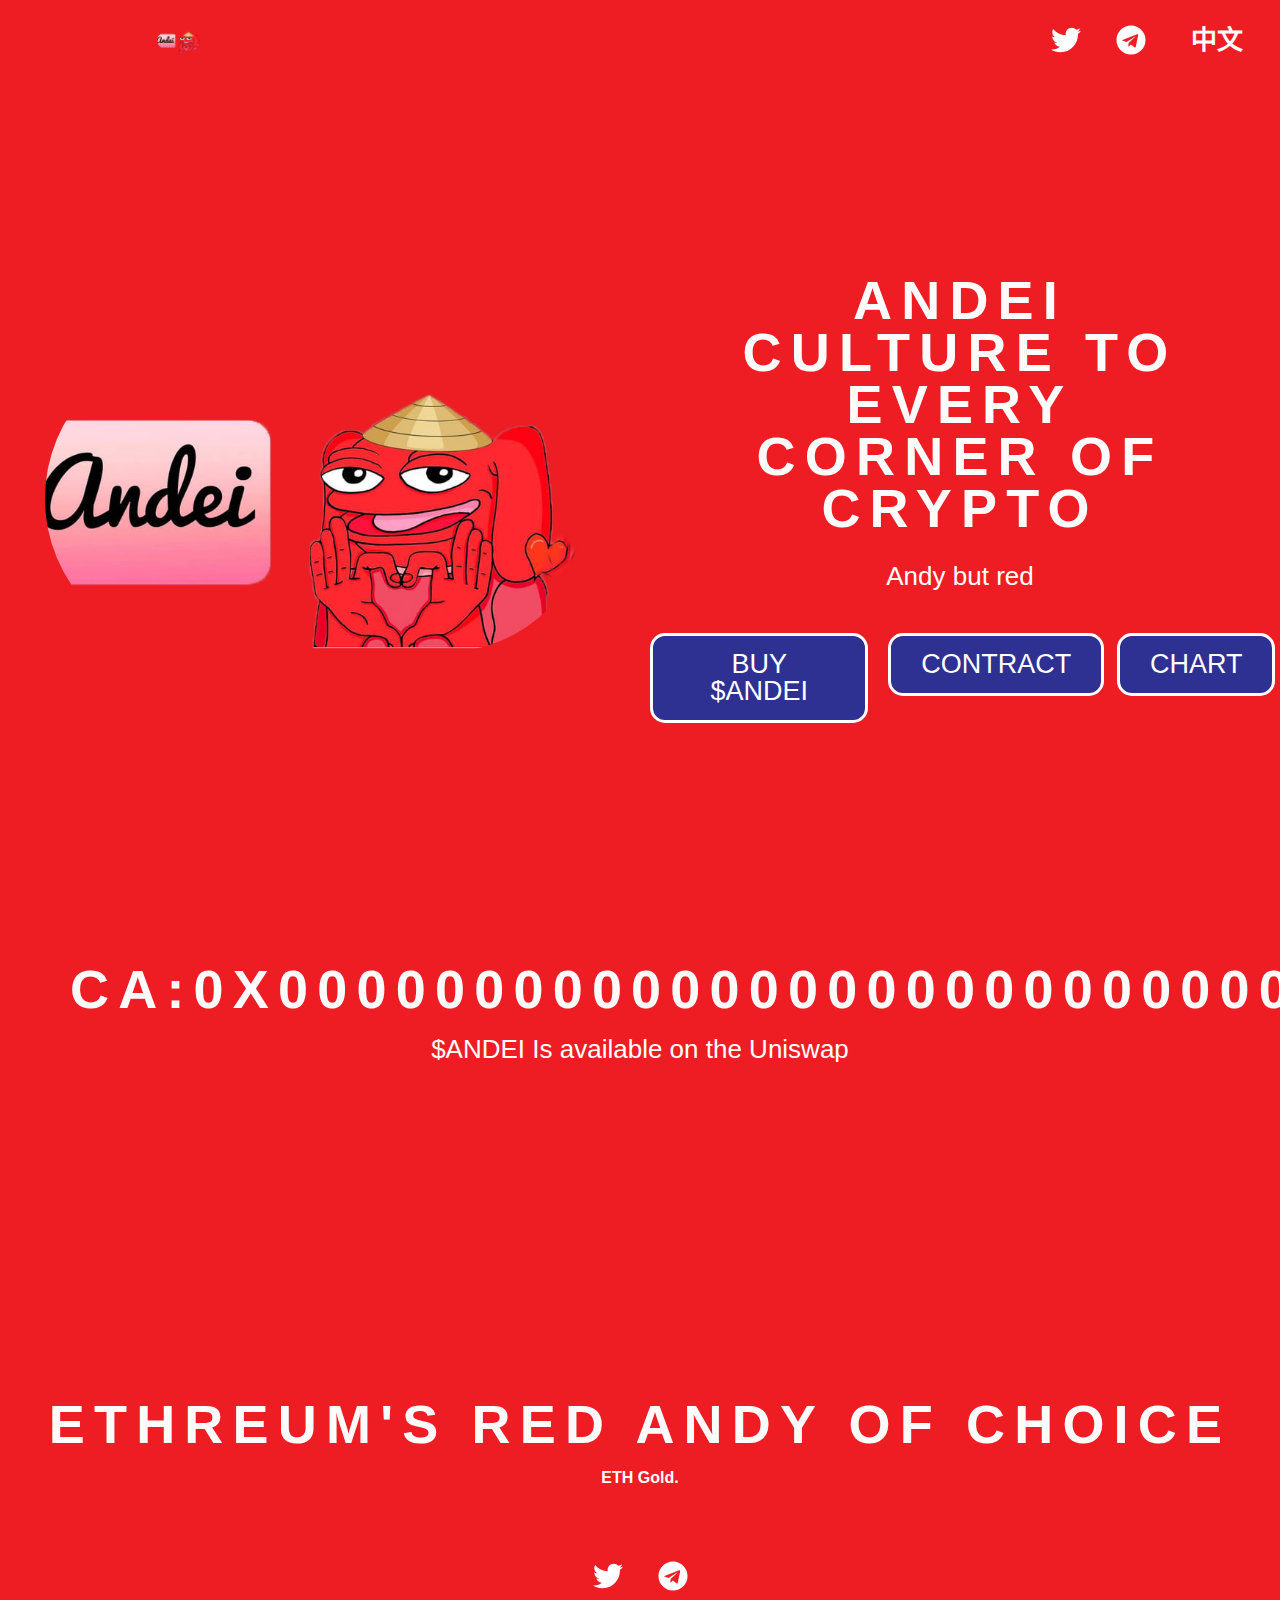
==== commit 9b7c80cd: "Update index.html" ====
--- a/index.html
+++ b/index.html
@@ -194,7 +194,7 @@
 				<div class="elementor-element elementor-element-73e03ab5 elementor-widget elementor-widget-image" data-id="73e03ab5" data-element_type="widget" data-widget_type="image.default">
 				<div class="elementor-widget-container">
 			<style>/*! elementor - v3.20.0 - 26-03-2024 */
-.elementor-widget-image{text-align:center}.elementor-widget-image a{display:inline-block}.elementor-widget-image a img[src$=".svg"]{width:48px}.elementor-widget-image img{vertical-align:middle;display:inline-block}</style>										<img fetchpriority="high" decoding="async" width="800" height="800" src="./moutai_toon-1024x1024.jpg" class="attachment-large size-large wp-image-311" alt="" srcset="https://www.moutaicoin.co/wp-content/uploads/2024/02/moutai_toon-1024x1024.jpg 1024w, https://www.moutaicoin.co/wp-content/uploads/2024/02/moutai_toon-300x300.jpg 300w, https://www.moutaicoin.co/wp-content/uploads/2024/02/moutai_toon-150x150.jpg 150w, https://www.moutaicoin.co/wp-content/uploads/2024/02/moutai_toon-768x768.jpg 768w, https://www.moutaicoin.co/wp-content/uploads/2024/02/moutai_toon.jpg 1280w" sizes="(max-width: 800px) 100vw, 800px">													</div>
+.elementor-widget-image{text-align:center}.elementor-widget-image a{display:inline-block}.elementor-widget-image a img[src$=".svg"]{width:48px}.elementor-widget-image img{vertical-align:middle;display:inline-block}</style>										<img fetchpriority="high" decoding="async" width="800" height="800" src="./ANDEI.png" class="attachment-large size-large wp-image-311" alt="" srcset="./ANDEI.png 1024w, ./ANDEI.png 300w, ./ANDEI.png 150w, ./ANDEI.png 768w, ./ANDEI.png 1280w" sizes="(max-width: 800px) 100vw, 800px">													</div>
 				</div>
 				</div>
 		<div class="elementor-element elementor-element-3930081b e-con-full e-flex e-con e-child" data-id="3930081b" data-element_type="container">
@@ -487,4 +487,4 @@
 <script src="./frontend.min(2).js.下载" id="wpforms-elementor-js"></script>
 	
 
-<img src="./g.gif" alt="" width="6" height="5" id="wpstats"><iframe scrolling="no" frameborder="0" allowtransparency="true" src="./widget_iframe.2f70fb173b9000da126c79afe2098f02.html" title="Twitter settings iframe" style="display: none;"></iframe><script src="./dialog.min.js.下载"></script><iframe id="_hjSafeContext_39659240" title="_hjSafeContext" tabindex="-1" aria-hidden="true" src="./saved_resource(1).html" style="display: none !important; width: 1px !important; height: 1px !important; opacity: 0 !important; pointer-events: none !important;"></iframe><iframe id="rufous-sandbox" scrolling="no" frameborder="0" allowtransparency="true" allowfullscreen="true" style="position: absolute; visibility: hidden; display: none; width: 0px; height: 0px; padding: 0px; border: none;" title="Twitter analytics iframe" src="./saved_resource(2).html"></iframe></body></html>+<img src="./g.gif" alt="" width="6" height="5" id="wpstats"><iframe scrolling="no" frameborder="0" allowtransparency="true" src="./widget_iframe.2f70fb173b9000da126c79afe2098f02.html" title="Twitter settings iframe" style="display: none;"></iframe><script src="./dialog.min.js.下载"></script><iframe id="_hjSafeContext_39659240" title="_hjSafeContext" tabindex="-1" aria-hidden="true" src="./saved_resource(1).html" style="display: none !important; width: 1px !important; height: 1px !important; opacity: 0 !important; pointer-events: none !important;"></iframe><iframe id="rufous-sandbox" scrolling="no" frameborder="0" allowtransparency="true" allowfullscreen="true" style="position: absolute; visibility: hidden; display: none; width: 0px; height: 0px; padding: 0px; border: none;" title="Twitter analytics iframe" src="./saved_resource(2).html"></iframe></body></html>
--- a/mediaelementplayer-legacy.min.css
+++ b/mediaelementplayer-legacy.min.css
@@ -0,0 +1 @@
+.mejs-offscreen{border:0;clip:rect(1px,1px,1px,1px);-webkit-clip-path:inset(50%);clip-path:inset(50%);height:1px;margin:-1px;overflow:hidden;padding:0;position:absolute;width:1px;word-wrap:normal}.mejs-container{background:#000;font-family:Helvetica,Arial,serif;position:relative;text-align:left;text-indent:0;vertical-align:top}.mejs-container,.mejs-container *{box-sizing:border-box}.mejs-container video::-webkit-media-controls,.mejs-container video::-webkit-media-controls-panel,.mejs-container video::-webkit-media-controls-panel-container,.mejs-container video::-webkit-media-controls-start-playback-button{-webkit-appearance:none;display:none!important}.mejs-fill-container,.mejs-fill-container .mejs-container{height:100%;width:100%}.mejs-fill-container{background:transparent;margin:0 auto;overflow:hidden;position:relative}.mejs-container:focus{outline:none}.mejs-iframe-overlay{height:100%;position:absolute;width:100%}.mejs-embed,.mejs-embed body{background:#000;height:100%;margin:0;overflow:hidden;padding:0;width:100%}.mejs-fullscreen{overflow:hidden!important}.mejs-container-fullscreen{bottom:0;left:0;overflow:hidden;position:fixed;right:0;top:0;z-index:1000}.mejs-container-fullscreen .mejs-mediaelement,.mejs-container-fullscreen video{height:100%!important;width:100%!important}.mejs-background,.mejs-mediaelement{left:0;position:absolute;top:0}.mejs-mediaelement{height:100%;width:100%;z-index:0}.mejs-poster{background-position:50% 50%;background-repeat:no-repeat;background-size:cover;left:0;position:absolute;top:0;z-index:1}:root .mejs-poster-img{display:none}.mejs-poster-img{border:0;padding:0}.mejs-overlay{-webkit-box-align:center;-webkit-align-items:center;-ms-flex-align:center;align-items:center;display:-webkit-box;display:-webkit-flex;display:-ms-flexbox;display:flex;-webkit-box-pack:center;-webkit-justify-content:center;-ms-flex-pack:center;justify-content:center;left:0;position:absolute;top:0}.mejs-layer{z-index:1}.mejs-overlay-play{cursor:pointer}.mejs-overlay-button{background:url(mejs-controls.svg) no-repeat;background-position:0 -39px;height:80px;width:80px}.mejs-overlay:hover>.mejs-overlay-button{background-position:-80px -39px}.mejs-overlay-loading{height:80px;width:80px}.mejs-overlay-loading-bg-img{-webkit-animation:a 1s linear infinite;animation:a 1s linear infinite;background:transparent url(mejs-controls.svg) -160px -40px no-repeat;display:block;height:80px;width:80px;z-index:1}@-webkit-keyframes a{to{-webkit-transform:rotate(1turn);transform:rotate(1turn)}}@keyframes a{to{-webkit-transform:rotate(1turn);transform:rotate(1turn)}}.mejs-controls{bottom:0;display:-webkit-box;display:-webkit-flex;display:-ms-flexbox;display:flex;height:40px;left:0;list-style-type:none;margin:0;padding:0 10px;position:absolute;width:100%;z-index:3}.mejs-controls:not([style*="display: none"]){background:rgba(255,0,0,.7);background:-webkit-linear-gradient(transparent,rgba(0,0,0,.35));background:linear-gradient(transparent,rgba(0,0,0,.35))}.mejs-button,.mejs-time,.mejs-time-rail{font-size:10px;height:40px;line-height:10px;margin:0;width:32px}.mejs-button>button{background:transparent url(mejs-controls.svg);border:0;cursor:pointer;display:block;font-size:0;height:20px;line-height:0;margin:10px 6px;overflow:hidden;padding:0;position:absolute;text-decoration:none;width:20px}.mejs-button>button:focus{outline:1px dotted #999}.mejs-container-keyboard-inactive [role=slider],.mejs-container-keyboard-inactive [role=slider]:focus,.mejs-container-keyboard-inactive a,.mejs-container-keyboard-inactive a:focus,.mejs-container-keyboard-inactive button,.mejs-container-keyboard-inactive button:focus{outline:0}.mejs-time{box-sizing:content-box;color:#fff;font-size:11px;font-weight:700;height:24px;overflow:hidden;padding:16px 6px 0;text-align:center;width:auto}.mejs-play>button{background-position:0 0}.mejs-pause>button{background-position:-20px 0}.mejs-replay>button{background-position:-160px 0}.mejs-time-rail{direction:ltr;-webkit-box-flex:1;-webkit-flex-grow:1;-ms-flex-positive:1;flex-grow:1;height:40px;margin:0 10px;padding-top:10px;position:relative}.mejs-time-buffering,.mejs-time-current,.mejs-time-float,.mejs-time-float-corner,.mejs-time-float-current,.mejs-time-hovered,.mejs-time-loaded,.mejs-time-marker,.mejs-time-total{border-radius:2px;cursor:pointer;display:block;height:10px;position:absolute}.mejs-time-total{background:hsla(0,0%,100%,.3);margin:5px 0 0;width:100%}.mejs-time-buffering{-webkit-animation:b 2s linear infinite;animation:b 2s linear infinite;background:-webkit-linear-gradient(135deg,hsla(0,0%,100%,.4) 25%,transparent 0,transparent 50%,hsla(0,0%,100%,.4) 0,hsla(0,0%,100%,.4) 75%,transparent 0,transparent);background:linear-gradient(-45deg,hsla(0,0%,100%,.4) 25%,transparent 0,transparent 50%,hsla(0,0%,100%,.4) 0,hsla(0,0%,100%,.4) 75%,transparent 0,transparent);background-size:15px 15px;width:100%}@-webkit-keyframes b{0%{background-position:0 0}to{background-position:30px 0}}@keyframes b{0%{background-position:0 0}to{background-position:30px 0}}.mejs-time-loaded{background:hsla(0,0%,100%,.3)}.mejs-time-current,.mejs-time-handle-content{background:hsla(0,0%,100%,.9)}.mejs-time-hovered{background:hsla(0,0%,100%,.5);z-index:10}.mejs-time-hovered.negative{background:rgba(0,0,0,.2)}.mejs-time-buffering,.mejs-time-current,.mejs-time-hovered,.mejs-time-loaded{left:0;-webkit-transform:scaleX(0);-ms-transform:scaleX(0);transform:scaleX(0);-webkit-transform-origin:0 0;-ms-transform-origin:0 0;transform-origin:0 0;-webkit-transition:all .15s ease-in;transition:all .15s ease-in;width:100%}.mejs-time-buffering{-webkit-transform:scaleX(1);-ms-transform:scaleX(1);transform:scaleX(1)}.mejs-time-hovered{-webkit-transition:height .1s cubic-bezier(.44,0,1,1);transition:height .1s cubic-bezier(.44,0,1,1)}.mejs-time-hovered.no-hover{-webkit-transform:scaleX(0)!important;-ms-transform:scaleX(0)!important;transform:scaleX(0)!important}.mejs-time-handle,.mejs-time-handle-content{border:4px solid transparent;cursor:pointer;left:0;position:absolute;-webkit-transform:translateX(0);-ms-transform:translateX(0);transform:translateX(0);z-index:11}.mejs-time-handle-content{border:4px solid hsla(0,0%,100%,.9);border-radius:50%;height:10px;left:-7px;top:-4px;-webkit-transform:scale(0);-ms-transform:scale(0);transform:scale(0);width:10px}.mejs-time-rail .mejs-time-handle-content:active,.mejs-time-rail .mejs-time-handle-content:focus,.mejs-time-rail:hover .mejs-time-handle-content{-webkit-transform:scale(1);-ms-transform:scale(1);transform:scale(1)}.mejs-time-float{background:#eee;border:1px solid #333;bottom:100%;color:#111;display:none;height:17px;margin-bottom:9px;position:absolute;text-align:center;-webkit-transform:translateX(-50%);-ms-transform:translateX(-50%);transform:translateX(-50%);width:36px}.mejs-time-float-current{display:block;left:0;margin:2px;text-align:center;width:30px}.mejs-time-float-corner{border:5px solid #eee;border-color:#eee transparent transparent;border-radius:0;display:block;height:0;left:50%;line-height:0;position:absolute;top:100%;-webkit-transform:translateX(-50%);-ms-transform:translateX(-50%);transform:translateX(-50%);width:0}.mejs-long-video .mejs-time-float{margin-left:-23px;width:64px}.mejs-long-video .mejs-time-float-current{width:60px}.mejs-broadcast{color:#fff;height:10px;position:absolute;top:15px;width:100%}.mejs-fullscreen-button>button{background-position:-80px 0}.mejs-unfullscreen>button{background-position:-100px 0}.mejs-mute>button{background-position:-60px 0}.mejs-unmute>button{background-position:-40px 0}.mejs-volume-button{position:relative}.mejs-volume-button>.mejs-volume-slider{-webkit-backface-visibility:hidden;background:rgba(50,50,50,.7);border-radius:0;bottom:100%;display:none;height:115px;left:50%;margin:0;position:absolute;-webkit-transform:translateX(-50%);-ms-transform:translateX(-50%);transform:translateX(-50%);width:25px;z-index:1}.mejs-volume-button:hover{border-radius:0 0 4px 4px}.mejs-volume-total{background:hsla(0,0%,100%,.5);height:100px;left:50%;margin:0;position:absolute;top:8px;-webkit-transform:translateX(-50%);-ms-transform:translateX(-50%);transform:translateX(-50%);width:2px}.mejs-volume-current{left:0;margin:0;width:100%}.mejs-volume-current,.mejs-volume-handle{background:hsla(0,0%,100%,.9);position:absolute}.mejs-volume-handle{border-radius:1px;cursor:ns-resize;height:6px;left:50%;-webkit-transform:translateX(-50%);-ms-transform:translateX(-50%);transform:translateX(-50%);width:16px}.mejs-horizontal-volume-slider{display:block;height:36px;position:relative;vertical-align:middle;width:56px}.mejs-horizontal-volume-total{background:rgba(50,50,50,.8);height:8px;top:16px;width:50px}.mejs-horizontal-volume-current,.mejs-horizontal-volume-total{border-radius:2px;font-size:1px;left:0;margin:0;padding:0;position:absolute}.mejs-horizontal-volume-current{background:hsla(0,0%,100%,.8);height:100%;top:0;width:100%}.mejs-horizontal-volume-handle{display:none}.mejs-captions-button,.mejs-chapters-button{position:relative}.mejs-captions-button>button{background-position:-140px 0}.mejs-chapters-button>button{background-position:-180px 0}.mejs-captions-button>.mejs-captions-selector,.mejs-chapters-button>.mejs-chapters-selector{background:rgba(50,50,50,.7);border:1px solid transparent;border-radius:0;bottom:100%;margin-right:-43px;overflow:hidden;padding:0;position:absolute;right:50%;visibility:visible;width:86px}.mejs-chapters-button>.mejs-chapters-selector{margin-right:-55px;width:110px}.mejs-captions-selector-list,.mejs-chapters-selector-list{list-style-type:none!important;margin:0;overflow:hidden;padding:0}.mejs-captions-selector-list-item,.mejs-chapters-selector-list-item{color:#fff;cursor:pointer;display:block;list-style-type:none!important;margin:0 0 6px;overflow:hidden;padding:0}.mejs-captions-selector-list-item:hover,.mejs-chapters-selector-list-item:hover{background-color:#c8c8c8!important;background-color:hsla(0,0%,100%,.4)!important}.mejs-captions-selector-input,.mejs-chapters-selector-input{clear:both;float:left;left:-1000px;margin:3px 3px 0 5px;position:absolute}.mejs-captions-selector-label,.mejs-chapters-selector-label{cursor:pointer;float:left;font-size:10px;line-height:15px;padding:4px 10px 0;width:100%}.mejs-captions-selected,.mejs-chapters-selected{color:#21f8f8}.mejs-captions-translations{font-size:10px;margin:0 0 5px}.mejs-captions-layer{bottom:0;color:#fff;font-size:16px;left:0;line-height:20px;position:absolute;text-align:center}.mejs-captions-layer a{color:#fff;text-decoration:underline}.mejs-captions-layer[lang=ar]{font-size:20px;font-weight:400}.mejs-captions-position{bottom:15px;left:0;position:absolute;width:100%}.mejs-captions-position-hover{bottom:35px}.mejs-captions-text,.mejs-captions-text *{background:hsla(0,0%,8%,.5);box-shadow:5px 0 0 hsla(0,0%,8%,.5),-5px 0 0 hsla(0,0%,8%,.5);padding:0;white-space:pre-wrap}.mejs-container.mejs-hide-cues video::-webkit-media-text-track-container{display:none}.mejs-overlay-error{position:relative}.mejs-overlay-error>img{left:0;max-width:100%;position:absolute;top:0;z-index:-1}.mejs-cannotplay,.mejs-cannotplay a{color:#fff;font-size:.8em}.mejs-cannotplay{position:relative}.mejs-cannotplay a,.mejs-cannotplay p{display:inline-block;padding:0 15px;width:100%}--- a/wp-mediaelement.min.css
+++ b/wp-mediaelement.min.css
@@ -0,0 +1 @@
+.mejs-container{clear:both;max-width:100%}.mejs-container *{font-family:Helvetica,Arial}.mejs-container,.mejs-container .mejs-controls,.mejs-embed,.mejs-embed body{background:#222}.mejs-time{font-weight:400;word-wrap:normal}.mejs-controls a.mejs-horizontal-volume-slider{display:table}.mejs-controls .mejs-horizontal-volume-slider .mejs-horizontal-volume-current,.mejs-controls .mejs-time-rail .mejs-time-loaded{background:#fff}.mejs-controls .mejs-time-rail .mejs-time-current{background:#0073aa}.mejs-controls .mejs-horizontal-volume-slider .mejs-horizontal-volume-total,.mejs-controls .mejs-time-rail .mejs-time-total{background:rgba(255,255,255,.33)}.mejs-controls .mejs-horizontal-volume-slider .mejs-horizontal-volume-current,.mejs-controls .mejs-horizontal-volume-slider .mejs-horizontal-volume-total,.mejs-controls .mejs-time-rail span{border-radius:0}.mejs-overlay-loading{background:0 0}.mejs-controls button:hover{border:none;-webkit-box-shadow:none;box-shadow:none}.me-cannotplay{width:auto!important}.media-embed-details .wp-audio-shortcode{display:inline-block;max-width:400px}.audio-details .embed-media-settings{overflow:visible}.media-embed-details .embed-media-settings .setting span:not(.button-group){max-width:400px;width:auto}.media-embed-details .embed-media-settings .checkbox-setting span{display:inline-block}.media-embed-details .embed-media-settings{padding-top:0;top:28px}.media-embed-details .instructions{padding:16px 0;max-width:600px}.media-embed-details .setting .remove-setting,.media-embed-details .setting p{color:#a00;font-size:10px;text-transform:uppercase}.media-embed-details .setting .remove-setting{padding:5px 0}.media-embed-details .setting a:hover{color:#dc3232}.media-embed-details .embed-media-settings .checkbox-setting{float:none;margin:0 0 10px}.wp-video{max-width:100%;height:auto}.wp_attachment_holder .wp-audio-shortcode,.wp_attachment_holder .wp-video{margin-top:18px}.wp-video-shortcode video,video.wp-video-shortcode{max-width:100%;display:inline-block}.video-details .wp-video-holder{width:100%;max-width:640px}.wp-playlist{border:1px solid #ccc;padding:10px;margin:12px 0 18px;font-size:14px;line-height:1.5}.wp-admin .wp-playlist{margin:0 0 18px}.wp-playlist video{display:inline-block;max-width:100%}.wp-playlist audio{display:none;max-width:100%;width:400px}.wp-playlist .mejs-container{margin:0;max-width:100%}.wp-playlist .mejs-controls .mejs-button button{outline:0}.wp-playlist-light{background:#fff;color:#000}.wp-playlist-dark{color:#fff;background:#000}.wp-playlist-caption{display:block;max-width:88%;overflow:hidden;text-overflow:ellipsis;white-space:nowrap;font-size:14px;line-height:1.5}.wp-playlist-item .wp-playlist-caption{text-decoration:none;color:#000;max-width:-webkit-calc(100% - 40px);max-width:calc(100% - 40px)}.wp-playlist-item-meta{display:block;font-size:14px;line-height:1.5}.wp-playlist-item-title{font-size:14px;line-height:1.5}.wp-playlist-item-album{font-style:italic;overflow:hidden;text-overflow:ellipsis;white-space:nowrap}.wp-playlist-item-artist{font-size:12px;text-transform:uppercase}.wp-playlist-item-length{position:absolute;right:3px;top:0;font-size:14px;line-height:1.5}.rtl .wp-playlist-item-length{left:3px;right:auto}.wp-playlist-tracks{margin-top:10px}.wp-playlist-item{position:relative;cursor:pointer;padding:0 3px;border-bottom:1px solid #ccc}.wp-playlist-item:last-child{border-bottom:0}.wp-playlist-light .wp-playlist-caption{color:#333}.wp-playlist-dark .wp-playlist-caption{color:#ddd}.wp-playlist-playing{font-weight:700;background:#f7f7f7}.wp-playlist-light .wp-playlist-playing{background:#fff;color:#000}.wp-playlist-dark .wp-playlist-playing{background:#000;color:#fff}.wp-playlist-current-item{overflow:hidden;margin-bottom:10px;height:60px}.wp-playlist .wp-playlist-current-item img{float:left;max-width:60px;height:auto;margin-right:10px;padding:0;border:0}.rtl .wp-playlist .wp-playlist-current-item img{float:right;margin-left:10px;margin-right:0}.wp-playlist-current-item .wp-playlist-item-artist,.wp-playlist-current-item .wp-playlist-item-title{overflow:hidden;text-overflow:ellipsis;white-space:nowrap}.wp-audio-playlist .me-cannotplay span{padding:5px 15px}--- a/style.min.css
+++ b/style.min.css
@@ -0,0 +1 @@
+html{line-height:1.15;-webkit-text-size-adjust:100%}*,:after,:before{box-sizing:border-box}body{margin:0;font-family:-apple-system,BlinkMacSystemFont,Segoe UI,Roboto,Helvetica Neue,Arial,Noto Sans,sans-serif,Apple Color Emoji,Segoe UI Emoji,Segoe UI Symbol,Noto Color Emoji;font-size:1rem;font-weight:400;line-height:1.5;color:#333;background-color:#fff;-webkit-font-smoothing:antialiased;-moz-osx-font-smoothing:grayscale}h1,h2,h3,h4,h5,h6{margin-block-start:.5rem;margin-block-end:1rem;font-family:inherit;font-weight:500;line-height:1.2;color:inherit}h1{font-size:2.5rem}h2{font-size:2rem}h3{font-size:1.75rem}h4{font-size:1.5rem}h5{font-size:1.25rem}h6{font-size:1rem}p{margin-block-start:0;margin-block-end:.9rem}hr{box-sizing:content-box;height:0;overflow:visible}pre{font-family:monospace,monospace;font-size:1em;white-space:pre-wrap}a{background-color:transparent;text-decoration:none;color:#c36}a:active,a:hover{color:#336}a:not([href]):not([tabindex]),a:not([href]):not([tabindex]):focus,a:not([href]):not([tabindex]):hover{color:inherit;text-decoration:none}a:not([href]):not([tabindex]):focus{outline:0}abbr[title]{border-block-end:none;-webkit-text-decoration:underline dotted;text-decoration:underline dotted}b,strong{font-weight:bolder}code,kbd,samp{font-family:monospace,monospace;font-size:1em}small{font-size:80%}sub,sup{font-size:75%;line-height:0;position:relative;vertical-align:baseline}sub{bottom:-.25em}sup{top:-.5em}img{border-style:none;height:auto;max-width:100%}details{display:block}summary{display:list-item}figcaption{font-size:16px;color:#333;line-height:1.4;font-style:italic;font-weight:400}[hidden],template{display:none}@media print{*,:after,:before{background:transparent!important;color:#000!important;box-shadow:none!important;text-shadow:none!important}a,a:visited{text-decoration:underline}a[href]:after{content:" (" attr(href) ")"}abbr[title]:after{content:" (" attr(title) ")"}a[href^="#"]:after,a[href^="javascript:"]:after{content:""}pre{white-space:pre-wrap!important}blockquote,pre{-moz-column-break-inside:avoid;break-inside:avoid;border:1px solid #ccc}thead{display:table-header-group}img,tr{-moz-column-break-inside:avoid;break-inside:avoid}h2,h3,p{orphans:3;widows:3}h2,h3{-moz-column-break-after:avoid;break-after:avoid}}label{display:inline-block;line-height:1;vertical-align:middle}button,input,optgroup,select,textarea{font-family:inherit;font-size:1rem;line-height:1.5;margin:0}input[type=date],input[type=email],input[type=number],input[type=password],input[type=search],input[type=tel],input[type=text],input[type=url],select,textarea{width:100%;border:1px solid #666;border-radius:3px;padding:.5rem 1rem;transition:all .3s}input[type=date]:focus,input[type=email]:focus,input[type=number]:focus,input[type=password]:focus,input[type=search]:focus,input[type=tel]:focus,input[type=text]:focus,input[type=url]:focus,select:focus,textarea:focus{border-color:#333}button,input{overflow:visible}button,select{text-transform:none}[type=button],[type=reset],[type=submit],button{width:auto;-webkit-appearance:button}[type=button]::-moz-focus-inner,[type=reset]::-moz-focus-inner,[type=submit]::-moz-focus-inner,button::-moz-focus-inner{border-style:none;padding:0}[type=button]:-moz-focusring,[type=reset]:-moz-focusring,[type=submit]:-moz-focusring,button:-moz-focusring{outline:1px dotted ButtonText}[type=button],[type=submit],button{display:inline-block;font-weight:400;color:#c36;text-align:center;white-space:nowrap;-webkit-user-select:none;-moz-user-select:none;user-select:none;background-color:transparent;border:1px solid #c36;padding:.5rem 1rem;font-size:1rem;border-radius:3px;transition:all .3s}[type=button]:focus,[type=submit]:focus,button:focus{outline:5px auto -webkit-focus-ring-color}[type=button]:focus,[type=button]:hover,[type=submit]:focus,[type=submit]:hover,button:focus,button:hover{color:#fff;background-color:#c36;text-decoration:none}[type=button]:not(:disabled),[type=submit]:not(:disabled),button:not(:disabled){cursor:pointer}fieldset{padding:.35em .75em .625em}legend{box-sizing:border-box;color:inherit;display:table;max-width:100%;padding:0;white-space:normal}progress{vertical-align:baseline}textarea{overflow:auto;resize:vertical}[type=checkbox],[type=radio]{box-sizing:border-box;padding:0}[type=number]::-webkit-inner-spin-button,[type=number]::-webkit-outer-spin-button{height:auto}[type=search]{-webkit-appearance:textfield;outline-offset:-2px}[type=search]::-webkit-search-decoration{-webkit-appearance:none}::-webkit-file-upload-button{-webkit-appearance:button;font:inherit}select{display:block}table{background-color:transparent;width:100%;margin-block-end:15px;font-size:.9em;border-spacing:0;border-collapse:collapse}table td,table th{padding:15px;line-height:1.5;vertical-align:top;border:1px solid hsla(0,0%,50.2%,.5019607843)}table th{font-weight:700}table tfoot th,table thead th{font-size:1em}table caption+thead tr:first-child td,table caption+thead tr:first-child th,table colgroup+thead tr:first-child td,table colgroup+thead tr:first-child th,table thead:first-child tr:first-child td,table thead:first-child tr:first-child th{border-block-start:1px solid hsla(0,0%,50.2%,.5019607843)}table tbody>tr:nth-child(odd)>td,table tbody>tr:nth-child(odd)>th{background-color:hsla(0,0%,50.2%,.0705882353)}table tbody tr:hover>td,table tbody tr:hover>th{background-color:hsla(0,0%,50.2%,.1019607843)}table tbody+tbody{border-block-start:2px solid hsla(0,0%,50.2%,.5019607843)}@media (max-width:767px){table table{font-size:.8em}table table td,table table th{padding:7px;line-height:1.3}table table th{font-weight:400}}dd,dl,dt,li,ol,ul{margin-block-start:0;margin-block-end:0;border:0;outline:0;font-size:100%;vertical-align:baseline;background:transparent}--- a/theme.min.css
+++ b/theme.min.css
@@ -0,0 +1 @@
+@charset "UTF-8";.comments-area a,.page-content a{text-decoration:underline}.alignright{float:right;margin-left:1rem}.alignleft{float:left;margin-right:1rem}.aligncenter{clear:both;display:block;margin-left:auto;margin-right:auto}.alignwide{margin-left:-80px;margin-right:-80px}.alignfull{margin-left:calc(50% - 50vw);margin-right:calc(50% - 50vw);max-width:100vw}.alignfull,.alignfull img{width:100vw}.wp-caption{margin-block-end:1.25rem;max-width:100%}.wp-caption.alignleft{margin:5px 20px 20px 0}.wp-caption.alignright{margin:5px 0 20px 20px}.wp-caption img{display:block;margin-left:auto;margin-right:auto}.wp-caption-text{margin:0}.gallery-caption{display:block;font-size:.8125rem;line-height:1.5;margin:0;padding:.75rem}.pagination{margin:20px auto}.sticky{position:relative;display:block}.bypostauthor{font-size:inherit}.hide{display:none!important}.post-password-form p{width:100%;display:flex;align-items:flex-end}.post-password-form [type=submit]{margin-inline-start:3px}.screen-reader-text{clip:rect(1px,1px,1px,1px);height:1px;overflow:hidden;position:absolute!important;width:1px;word-wrap:normal!important}.screen-reader-text:focus{background-color:#eee;clip:auto!important;-webkit-clip-path:none;clip-path:none;color:#333;display:block;font-size:1rem;height:auto;left:5px;line-height:normal;padding:15px 23px 14px;text-decoration:none;top:5px;width:auto;z-index:100000}.post .entry-title a{text-decoration:none}.post .wp-post-image{width:100%;max-height:500px;-o-object-fit:cover;object-fit:cover}@media (max-width:991px){.post .wp-post-image{max-height:400px}}@media (max-width:575px){.post .wp-post-image{max-height:300px}}#comments .comment-list{margin:0;padding:0;list-style:none;font-size:.9em}#comments .comment,#comments .pingback{position:relative}#comments .comment .comment-body,#comments .pingback .comment-body{display:flex;flex-direction:column;padding-block-start:30px;padding-block-end:30px;padding-inline-start:60px;padding-inline-end:0;border-block-end:1px solid #ccc}#comments .comment .avatar,#comments .pingback .avatar{position:absolute;left:0;border-radius:50%;margin-inline-end:10px}body.rtl #comments .comment .avatar,body.rtl #comments .pingback .avatar,html[dir=rtl] #comments .comment .avatar,html[dir=rtl] #comments .pingback .avatar{left:auto;right:0}#comments .comment-meta{display:flex;justify-content:space-between;margin-block-end:.9rem}#comments .comment-metadata,#comments .reply{font-size:11px;line-height:1}#comments .children{position:relative;list-style:none;margin:0;padding-inline-start:30px}#comments .children li:last-child{padding-block-end:0}#comments ol.comment-list .children:before{display:inline-block;font-size:1em;font-weight:400;line-height:100%;content:"↪";position:absolute;top:45px;left:0;width:auto}body.rtl #comments ol.comment-list .children:before,html[dir=rtl] #comments ol.comment-list .children:before{content:"↩";left:auto;right:0}@media (min-width:768px){#comments .comment-author,#comments .comment-metadata{line-height:1}}@media (max-width:767px){#comments .comment .comment-body{padding:30px 0}#comments .children{padding-inline-start:20px}#comments .comment .avatar{position:inherit;float:left}body.rtl #comments .comment .avatar,html[dir=rtl] #comments .comment .avatar{float:right}}.page-header .entry-title,.site-footer .footer-inner,.site-footer:not(.dynamic-footer),.site-header .header-inner,.site-header:not(.dynamic-header),body:not([class*=elementor-page-]) .site-main{margin-inline-start:auto;margin-inline-end:auto;width:100%}@media (max-width:575px){.page-header .entry-title,.site-footer .footer-inner,.site-footer:not(.dynamic-footer),.site-header .header-inner,.site-header:not(.dynamic-header),body:not([class*=elementor-page-]) .site-main{padding-inline-start:10px;padding-inline-end:10px}}@media (min-width:576px){.page-header .entry-title,.site-footer .footer-inner,.site-footer:not(.dynamic-footer),.site-header .header-inner,.site-header:not(.dynamic-header),body:not([class*=elementor-page-]) .site-main{max-width:500px}.site-footer.footer-full-width .footer-inner,.site-header.header-full-width .header-inner{max-width:100%}}@media (min-width:768px){.page-header .entry-title,.site-footer .footer-inner,.site-footer:not(.dynamic-footer),.site-header .header-inner,.site-header:not(.dynamic-header),body:not([class*=elementor-page-]) .site-main{max-width:600px}.site-footer.footer-full-width,.site-header.header-full-width{max-width:100%}}@media (min-width:992px){.page-header .entry-title,.site-footer .footer-inner,.site-footer:not(.dynamic-footer),.site-header .header-inner,.site-header:not(.dynamic-header),body:not([class*=elementor-page-]) .site-main{max-width:800px}.site-footer.footer-full-width,.site-header.header-full-width{max-width:100%}}@media (min-width:1200px){.page-header .entry-title,.site-footer .footer-inner,.site-footer:not(.dynamic-footer),.site-header .header-inner,.site-header:not(.dynamic-header),body:not([class*=elementor-page-]) .site-main{max-width:1140px}.site-footer.footer-full-width,.site-header.header-full-width{max-width:100%}}.site-header+.elementor{min-height:calc(100vh - 320px)}--- a/post-6.css
+++ b/post-6.css
@@ -0,0 +1 @@
+.elementor-kit-6{--e-global-color-primary:#6EC1E4;--e-global-color-secondary:#54595F;--e-global-color-text:#7A7A7A;--e-global-color-accent:#61CE70;--e-global-typography-primary-font-family:"Roboto";--e-global-typography-primary-font-weight:600;--e-global-typography-secondary-font-family:"Roboto Slab";--e-global-typography-secondary-font-weight:400;--e-global-typography-text-font-family:"Roboto";--e-global-typography-text-font-weight:400;--e-global-typography-accent-font-family:"Roboto";--e-global-typography-accent-font-weight:500;}.elementor-kit-6 a{color:#FFFFFF;text-decoration:underline;}.elementor-section.elementor-section-boxed > .elementor-container{max-width:1140px;}.e-con{--container-max-width:1140px;}.elementor-widget:not(:last-child){margin-block-end:20px;}.elementor-element{--widgets-spacing:20px 20px;}{}h1.entry-title{display:var(--page-title-display);}.elementor-kit-6 e-page-transition{background-color:#FFBC7D;}.site-header{padding-inline-end:0px;padding-inline-start:0px;}@media(max-width:1024px){.elementor-section.elementor-section-boxed > .elementor-container{max-width:1024px;}.e-con{--container-max-width:1024px;}}@media(max-width:767px){.elementor-section.elementor-section-boxed > .elementor-container{max-width:767px;}.e-con{--container-max-width:767px;}}--- a/post-14.css
+++ b/post-14.css
@@ -0,0 +1,42 @@
+.elementor-14 .elementor-element.elementor-element-137d136a{--display:flex;--min-height:7vh;--flex-direction:row;--container-widget-width:calc( ( 1 - var( --container-widget-flex-grow ) ) * 100% );--container-widget-height:100%;--container-widget-flex-grow:1;--container-widget-align-self:stretch;--justify-content:center;--align-items:center;--background-transition:0.3s;--padding-block-start:0%;--padding-block-end:0%;--padding-inline-start:5%;--padding-inline-end:05%;}.elementor-14 .elementor-element.elementor-element-137d136a:not(.elementor-motion-effects-element-type-background), .elementor-14 .elementor-element.elementor-element-137d136a > .elementor-motion-effects-container > .elementor-motion-effects-layer{background-color:#EE1D23;}.elementor-14 .elementor-element.elementor-element-137d136a, .elementor-14 .elementor-element.elementor-element-137d136a::before{--border-transition:0.3s;}.elementor-14 .elementor-element.elementor-element-6b003885{--display:flex;--flex-direction:row;--container-widget-width:initial;--container-widget-height:100%;--container-widget-flex-grow:1;--container-widget-align-self:stretch;--justify-content:center;--background-transition:0.3s;}.elementor-14 .elementor-element.elementor-element-6b003885.e-con{--flex-grow:0;--flex-shrink:0;}.elementor-14 .elementor-element.elementor-element-73e03ab5 img{width:21%;border-radius:100% 100% 100% 100%;}.elementor-14 .elementor-element.elementor-element-3930081b{--display:flex;--flex-direction:row;--container-widget-width:initial;--container-widget-height:100%;--container-widget-flex-grow:1;--container-widget-align-self:stretch;--justify-content:center;--background-transition:0.3s;}.elementor-14 .elementor-element.elementor-element-3930081b.e-con{--flex-grow:0;--flex-shrink:0;}.elementor-14 .elementor-element.elementor-element-3c93322e .elementor-repeater-item-af4f9af.elementor-social-icon{background-color:#02010100;}.elementor-14 .elementor-element.elementor-element-3c93322e .elementor-repeater-item-af4f9af.elementor-social-icon i{color:#FFFFFF;}.elementor-14 .elementor-element.elementor-element-3c93322e .elementor-repeater-item-af4f9af.elementor-social-icon svg{fill:#FFFFFF;}.elementor-14 .elementor-element.elementor-element-3c93322e .elementor-repeater-item-7f55f82.elementor-social-icon{background-color:#02010100;}.elementor-14 .elementor-element.elementor-element-3c93322e .elementor-repeater-item-7f55f82.elementor-social-icon i{color:#FFFFFF;}.elementor-14 .elementor-element.elementor-element-3c93322e .elementor-repeater-item-7f55f82.elementor-social-icon svg{fill:#FFFFFF;}.elementor-14 .elementor-element.elementor-element-3c93322e{--grid-template-columns:repeat(0, auto);--icon-size:30px;--grid-column-gap:5px;--grid-row-gap:0px;}.elementor-14 .elementor-element.elementor-element-3c93322e .elementor-widget-container{text-align:center;}.elementor-14 .elementor-element.elementor-element-415fe242{--display:flex;--flex-direction:row;--container-widget-width:initial;--container-widget-height:100%;--container-widget-flex-grow:1;--container-widget-align-self:stretch;--justify-content:center;--background-transition:0.3s;}.elementor-14 .elementor-element.elementor-element-415fe242.e-con{--flex-grow:0;--flex-shrink:0;}.elementor-14 .elementor-element.elementor-element-24744bbd .cpel-switcher__lang a{font-family:"Montserrat", Sans-serif;font-size:26px;font-weight:600;color:#FFFFFF;}.elementor-14 .elementor-element.elementor-element-24744bbd .cpel-switcher__icon{color:#FFFFFF;padding-left:10px;}.elementor-14 .elementor-element.elementor-element-24744bbd.cpel-switcher--layout-dropdown .cpel-switcher__lang a{background-color:#FFFFFF00;}.elementor-14 .elementor-element.elementor-element-24744bbd .cpel-switcher__lang a:hover, .elementor-14 .elementor-element.elementor-element-24744bbd .cpel-switcher__lang a:focus{color:#ADADAD;}.elementor-14 .elementor-element.elementor-element-24744bbd.cpel-switcher--layout-dropdown .cpel-switcher__lang a:hover, .elementor-14 .elementor-element.elementor-element-24744bbd.cpel-switcher--layout-dropdown .cpel-switcher__lang a:focus{background-color:#D9D9D9;}.elementor-14 .elementor-element.elementor-element-24744bbd .cpel-switcher__name{padding-left:10px;}.elementor-14 .elementor-element.elementor-element-24744bbd.elementor-element{--align-self:center;}.elementor-14 .elementor-element.elementor-element-46e1d14e{--display:flex;--min-height:7vh;--flex-direction:row;--container-widget-width:calc( ( 1 - var( --container-widget-flex-grow ) ) * 100% );--container-widget-height:100%;--container-widget-flex-grow:1;--container-widget-align-self:stretch;--justify-content:center;--align-items:center;--background-transition:0.3s;--padding-block-start:0%;--padding-block-end:0%;--padding-inline-start:5%;--padding-inline-end:05%;}.elementor-14 .elementor-element.elementor-element-46e1d14e:not(.elementor-motion-effects-element-type-background), .elementor-14 .elementor-element.elementor-element-46e1d14e > .elementor-motion-effects-container > .elementor-motion-effects-layer{background-color:#EE1D23;}.elementor-14 .elementor-element.elementor-element-46e1d14e, .elementor-14 .elementor-element.elementor-element-46e1d14e::before{--border-transition:0.3s;}.elementor-14 .elementor-element.elementor-element-352a325e{--display:flex;--flex-direction:row;--container-widget-width:initial;--container-widget-height:100%;--container-widget-flex-grow:1;--container-widget-align-self:stretch;--justify-content:center;--background-transition:0.3s;}.elementor-14 .elementor-element.elementor-element-352a325e.e-con{--flex-grow:0;--flex-shrink:0;}.elementor-14 .elementor-element.elementor-element-3a729394 img{width:21%;border-radius:100% 100% 100% 100%;}.elementor-14 .elementor-element.elementor-element-367c7c52{--display:flex;--flex-direction:row;--container-widget-width:initial;--container-widget-height:100%;--container-widget-flex-grow:1;--container-widget-align-self:stretch;--justify-content:center;--background-transition:0.3s;}.elementor-14 .elementor-element.elementor-element-367c7c52.e-con{--flex-grow:0;--flex-shrink:0;}.elementor-14 .elementor-element.elementor-element-6d0ff3c5 .elementor-menu-toggle{margin:0 auto;}.elementor-14 .elementor-element.elementor-element-6d0ff3c5 .elementor-nav-menu .elementor-item{font-family:"Mickey", Sans-serif;font-size:26px;font-weight:600;text-decoration:none;letter-spacing:5.4px;word-spacing:6px;}.elementor-14 .elementor-element.elementor-element-6d0ff3c5 .elementor-nav-menu--main .elementor-item{color:#FFFFFF;fill:#FFFFFF;padding-left:11px;padding-right:11px;}.elementor-14 .elementor-element.elementor-element-6d0ff3c5 .elementor-nav-menu--main .elementor-item:hover,
+					.elementor-14 .elementor-element.elementor-element-6d0ff3c5 .elementor-nav-menu--main .elementor-item.elementor-item-active,
+					.elementor-14 .elementor-element.elementor-element-6d0ff3c5 .elementor-nav-menu--main .elementor-item.highlighted,
+					.elementor-14 .elementor-element.elementor-element-6d0ff3c5 .elementor-nav-menu--main .elementor-item:focus{color:#FFFFFF;fill:#FFFFFF;}.elementor-14 .elementor-element.elementor-element-6d0ff3c5 .elementor-nav-menu--main:not(.e--pointer-framed) .elementor-item:before,
+					.elementor-14 .elementor-element.elementor-element-6d0ff3c5 .elementor-nav-menu--main:not(.e--pointer-framed) .elementor-item:after{background-color:#FFFFFF;}.elementor-14 .elementor-element.elementor-element-6d0ff3c5 .e--pointer-framed .elementor-item:before,
+					.elementor-14 .elementor-element.elementor-element-6d0ff3c5 .e--pointer-framed .elementor-item:after{border-color:#FFFFFF;}.elementor-14 .elementor-element.elementor-element-6d0ff3c5 .elementor-nav-menu--dropdown a, .elementor-14 .elementor-element.elementor-element-6d0ff3c5 .elementor-menu-toggle{color:#FFFFFF;}.elementor-14 .elementor-element.elementor-element-76f227b7{--display:flex;--flex-direction:row;--container-widget-width:initial;--container-widget-height:100%;--container-widget-flex-grow:1;--container-widget-align-self:stretch;--justify-content:center;--background-transition:0.3s;}.elementor-14 .elementor-element.elementor-element-5721216 .elementor-repeater-item-af4f9af.elementor-social-icon{background-color:#02010100;}.elementor-14 .elementor-element.elementor-element-5721216 .elementor-repeater-item-af4f9af.elementor-social-icon i{color:#FFFFFF;}.elementor-14 .elementor-element.elementor-element-5721216 .elementor-repeater-item-af4f9af.elementor-social-icon svg{fill:#FFFFFF;}.elementor-14 .elementor-element.elementor-element-5721216 .elementor-repeater-item-7f55f82.elementor-social-icon{background-color:#02010100;}.elementor-14 .elementor-element.elementor-element-5721216 .elementor-repeater-item-7f55f82.elementor-social-icon i{color:#FFFFFF;}.elementor-14 .elementor-element.elementor-element-5721216 .elementor-repeater-item-7f55f82.elementor-social-icon svg{fill:#FFFFFF;}.elementor-14 .elementor-element.elementor-element-5721216{--grid-template-columns:repeat(0, auto);--icon-size:30px;--grid-column-gap:5px;--grid-row-gap:0px;}.elementor-14 .elementor-element.elementor-element-5721216 .elementor-widget-container{text-align:center;}.elementor-14 .elementor-element.elementor-element-5721216.elementor-element{--flex-grow:0;--flex-shrink:0;}.elementor-14 .elementor-element.elementor-element-4716d5f1 .cpel-switcher__lang a{font-family:"Montserrat", Sans-serif;font-size:26px;font-weight:600;color:#FFFFFF;}.elementor-14 .elementor-element.elementor-element-4716d5f1 .cpel-switcher__icon{color:#FFFFFF;padding-left:10px;}.elementor-14 .elementor-element.elementor-element-4716d5f1.cpel-switcher--layout-dropdown .cpel-switcher__lang a{background-color:#FFFFFF00;}.elementor-14 .elementor-element.elementor-element-4716d5f1 .cpel-switcher__lang a:hover, .elementor-14 .elementor-element.elementor-element-4716d5f1 .cpel-switcher__lang a:focus{color:#ADADAD;}.elementor-14 .elementor-element.elementor-element-4716d5f1.cpel-switcher--layout-dropdown .cpel-switcher__lang a:hover, .elementor-14 .elementor-element.elementor-element-4716d5f1.cpel-switcher--layout-dropdown .cpel-switcher__lang a:focus{background-color:#D9D9D9;}.elementor-14 .elementor-element.elementor-element-4716d5f1 .cpel-switcher__name{padding-left:10px;}.elementor-14 .elementor-element.elementor-element-4716d5f1.elementor-element{--align-self:center;}.elementor-14 .elementor-element.elementor-element-f84e7d4{--display:flex;--min-height:93vh;--flex-direction:row;--container-widget-width:calc( ( 1 - var( --container-widget-flex-grow ) ) * 100% );--container-widget-height:100%;--container-widget-flex-grow:1;--container-widget-align-self:stretch;--justify-content:center;--align-items:center;--gap:0px 0px;--background-transition:0.3s;--margin-block-start:0%;--margin-block-end:0%;--margin-inline-start:0%;--margin-inline-end:0%;--padding-block-start:0px;--padding-block-end:0px;--padding-inline-start:0px;--padding-inline-end:0px;}.elementor-14 .elementor-element.elementor-element-f84e7d4:not(.elementor-motion-effects-element-type-background), .elementor-14 .elementor-element.elementor-element-f84e7d4 > .elementor-motion-effects-container > .elementor-motion-effects-layer{background-color:#EE1D23;}.elementor-14 .elementor-element.elementor-element-f84e7d4, .elementor-14 .elementor-element.elementor-element-f84e7d4::before{--border-transition:0.3s;}.elementor-14 .elementor-element.elementor-element-c27f553{--display:flex;--flex-direction:column;--container-widget-width:100%;--container-widget-height:initial;--container-widget-flex-grow:0;--container-widget-align-self:initial;--justify-content:center;--gap:0px 0px;--background-transition:0.3s;--padding-block-start:0px;--padding-block-end:0px;--padding-inline-start:0px;--padding-inline-end:0px;}.elementor-14 .elementor-element.elementor-element-7ab45554 img{width:86%;border-radius:1000px 1000px 1000px 1000px;}.elementor-14 .elementor-element.elementor-element-528530d{--display:flex;--flex-direction:column;--container-widget-width:100%;--container-widget-height:initial;--container-widget-flex-grow:0;--container-widget-align-self:initial;--justify-content:center;--gap:20px 20px;--background-transition:0.3s;--padding-block-start:0px;--padding-block-end:0px;--padding-inline-start:0px;--padding-inline-end:0px;}.elementor-14 .elementor-element.elementor-element-528530d:not(.elementor-motion-effects-element-type-background), .elementor-14 .elementor-element.elementor-element-528530d > .elementor-motion-effects-container > .elementor-motion-effects-layer{background-color:#EE1D23;}.elementor-14 .elementor-element.elementor-element-528530d, .elementor-14 .elementor-element.elementor-element-528530d::before{--border-transition:0.3s;}.elementor-14 .elementor-element.elementor-element-13c297b1{--display:flex;--background-transition:0.3s;}.elementor-14 .elementor-element.elementor-element-259659ec{text-align:center;}.elementor-14 .elementor-element.elementor-element-259659ec .elementor-heading-title{color:#FBFBFB;font-family:"Mickey", Sans-serif;font-size:54px;font-weight:900;text-transform:uppercase;font-style:normal;text-decoration:none;line-height:52px;letter-spacing:9.2px;word-spacing:0em;}.elementor-14 .elementor-element.elementor-element-259659ec > .elementor-widget-container{margin:0px 0px 0px 0px;}.elementor-14 .elementor-element.elementor-element-2a1b712c{text-align:center;color:#FFFFFF;font-family:"Buddy Champion", Sans-serif;font-size:26px;font-weight:400;text-transform:none;font-style:normal;text-decoration:none;line-height:24px;letter-spacing:0px;word-spacing:0em;}.elementor-14 .elementor-element.elementor-element-2a1b712c > .elementor-widget-container{padding:0% 8% 0% 8%;}.elementor-14 .elementor-element.elementor-element-338f14a2{--display:flex;--flex-direction:row;--container-widget-width:initial;--container-widget-height:100%;--container-widget-flex-grow:1;--container-widget-align-self:stretch;--justify-content:center;--background-transition:0.3s;}.elementor-14 .elementor-element.elementor-element-34a27352 .elementor-button{font-family:"Buddy Champion", Sans-serif;font-size:27px;font-weight:400;text-transform:uppercase;font-style:normal;text-decoration:none;letter-spacing:0px;word-spacing:0em;fill:#FFFFFF;color:#FFFFFF;background-color:#2E3092;border-style:solid;border-width:3px 3px 3px 3px;border-color:#FFFFFF;border-radius:15px 15px 15px 15px;padding:15px 30px 15px 30px;}.elementor-14 .elementor-element.elementor-element-34a27352 .elementor-button:hover, .elementor-14 .elementor-element.elementor-element-34a27352 .elementor-button:focus{color:#2E3092;background-color:#FFFFFF;}.elementor-14 .elementor-element.elementor-element-34a27352 .elementor-button:hover svg, .elementor-14 .elementor-element.elementor-element-34a27352 .elementor-button:focus svg{fill:#2E3092;}.elementor-14 .elementor-element.elementor-element-4dd345d6 .elementor-button{font-family:"Buddy Champion", Sans-serif;font-size:27px;font-weight:400;text-transform:uppercase;font-style:normal;text-decoration:none;letter-spacing:0px;word-spacing:0em;fill:#FFFFFF;color:#FFFFFF;background-color:#2E3092;border-style:solid;border-width:3px 3px 3px 3px;border-color:#FFFFFF;border-radius:15px 15px 15px 15px;padding:15px 30px 15px 30px;}.elementor-14 .elementor-element.elementor-element-4dd345d6 .elementor-button:hover, .elementor-14 .elementor-element.elementor-element-4dd345d6 .elementor-button:focus{color:#2E3092;background-color:#FFFFFF;}.elementor-14 .elementor-element.elementor-element-4dd345d6 .elementor-button:hover svg, .elementor-14 .elementor-element.elementor-element-4dd345d6 .elementor-button:focus svg{fill:#2E3092;}.elementor-14 .elementor-element.elementor-element-318ffecc .elementor-button{font-family:"Buddy Champion", Sans-serif;font-size:27px;font-weight:400;text-transform:uppercase;font-style:normal;text-decoration:none;letter-spacing:0px;word-spacing:0em;fill:#FFFFFF;color:#FFFFFF;background-color:#2E3092;border-style:solid;border-width:3px 3px 3px 3px;border-color:#FFFFFF;border-radius:15px 15px 15px 15px;padding:15px 30px 15px 30px;}.elementor-14 .elementor-element.elementor-element-318ffecc .elementor-button:hover, .elementor-14 .elementor-element.elementor-element-318ffecc .elementor-button:focus{color:#2E3092;background-color:#FFFFFF;}.elementor-14 .elementor-element.elementor-element-318ffecc .elementor-button:hover svg, .elementor-14 .elementor-element.elementor-element-318ffecc .elementor-button:focus svg{fill:#2E3092;}.elementor-14 .elementor-element.elementor-element-72613659{--display:flex;--min-height:100vh;--flex-direction:column;--container-widget-width:calc( ( 1 - var( --container-widget-flex-grow ) ) * 100% );--container-widget-height:initial;--container-widget-flex-grow:0;--container-widget-align-self:initial;--justify-content:center;--align-items:stretch;--gap:0px 0px;--background-transition:0.3s;border-style:solid;--border-style:solid;border-width:0px 0px 0px 0px;--border-block-start-width:0px;--border-inline-end-width:0px;--border-block-end-width:0px;--border-inline-start-width:0px;border-color:#FFFFFF;--border-color:#FFFFFF;--border-radius:0px 0px 0px 0px;--padding-block-start:4%;--padding-block-end:03%;--padding-inline-start:0%;--padding-inline-end:0%;}.elementor-14 .elementor-element.elementor-element-72613659:not(.elementor-motion-effects-element-type-background), .elementor-14 .elementor-element.elementor-element-72613659 > .elementor-motion-effects-container > .elementor-motion-effects-layer{background-color:#2E3092;}.elementor-14 .elementor-element.elementor-element-72613659, .elementor-14 .elementor-element.elementor-element-72613659::before{--border-transition:0.3s;}.elementor-14 .elementor-element.elementor-element-219104e8{--display:flex;--min-height:0vh;--flex-direction:row;--container-widget-width:initial;--container-widget-height:100%;--container-widget-flex-grow:1;--container-widget-align-self:stretch;--justify-content:center;--flex-wrap:nowrap;--background-transition:0.3s;--padding-block-start:0%;--padding-block-end:0%;--padding-inline-start:5%;--padding-inline-end:5%;}.elementor-14 .elementor-element.elementor-element-6dc6d7b9{--display:flex;--min-height:0px;--justify-content:center;--background-transition:0.3s;}.elementor-14 .elementor-element.elementor-element-60a773a{text-align:center;}.elementor-14 .elementor-element.elementor-element-60a773a .elementor-heading-title{color:#FBFBFB;font-family:"Mickey", Sans-serif;font-size:54px;font-weight:900;text-transform:uppercase;font-style:normal;text-decoration:none;line-height:52px;letter-spacing:9.2px;word-spacing:0em;}.elementor-14 .elementor-element.elementor-element-60a773a > .elementor-widget-container{margin:0px 0px 0px 0px;}.elementor-14 .elementor-element.elementor-element-1e81f39c > .elementor-widget-container{margin:0% 0% -13% 0%;}.elementor-14 .elementor-element.elementor-element-18c433ee{--display:flex;--flex-direction:column;--container-widget-width:100%;--container-widget-height:initial;--container-widget-flex-grow:0;--container-widget-align-self:initial;--background-transition:0.3s;--padding-block-start:2%;--padding-block-end:0%;--padding-inline-start:0%;--padding-inline-end:0%;}.elementor-14 .elementor-element.elementor-element-18c433ee:not(.elementor-motion-effects-element-type-background), .elementor-14 .elementor-element.elementor-element-18c433ee > .elementor-motion-effects-container > .elementor-motion-effects-layer{background-color:#EE1D23;}.elementor-14 .elementor-element.elementor-element-18c433ee, .elementor-14 .elementor-element.elementor-element-18c433ee::before{--border-transition:0.3s;}.elementor-14 .elementor-element.elementor-element-18f7c866{text-align:center;}.elementor-14 .elementor-element.elementor-element-18f7c866 .elementor-heading-title{color:#FBFBFB;font-family:"Mickey", Sans-serif;font-size:54px;font-weight:900;text-transform:uppercase;font-style:normal;text-decoration:none;line-height:52px;letter-spacing:9.2px;word-spacing:0em;}.elementor-14 .elementor-element.elementor-element-18f7c866 > .elementor-widget-container{margin:0px 0px 0px 0px;}.elementor-14 .elementor-element.elementor-element-b1ac23b{text-align:center;color:#FFFFFF;font-family:"Buddy Champion", Sans-serif;font-size:26px;font-weight:400;text-transform:none;font-style:normal;text-decoration:none;line-height:28px;letter-spacing:0px;word-spacing:0em;}.elementor-14 .elementor-element.elementor-element-b1ac23b > .elementor-widget-container{padding:0% 8% 0% 8%;}.elementor-14 .elementor-element.elementor-element-32e451b7{--display:flex;--flex-direction:row;--container-widget-width:initial;--container-widget-height:100%;--container-widget-flex-grow:1;--container-widget-align-self:stretch;--background-transition:0.3s;--margin-block-start:-50px;--margin-block-end:-25px;--margin-inline-start:0px;--margin-inline-end:0px;}.elementor-14 .elementor-element.elementor-element-13739ecb{--display:flex;--background-transition:0.3s;}.elementor-14 .elementor-element.elementor-element-7b732465 img{width:60%;}.elementor-14 .elementor-element.elementor-element-5fea59ba{--display:flex;--background-transition:0.3s;}.elementor-14 .elementor-element.elementor-element-4cac3744 img{width:60%;}.elementor-14 .elementor-element.elementor-element-cfc5bab{--display:flex;--background-transition:0.3s;}.elementor-14 .elementor-element.elementor-element-7ea36f7d img{width:60%;}.elementor-14 .elementor-element.elementor-element-502efba3{--display:flex;--min-height:100vh;--flex-direction:column;--container-widget-width:calc( ( 1 - var( --container-widget-flex-grow ) ) * 100% );--container-widget-height:initial;--container-widget-flex-grow:0;--container-widget-align-self:initial;--justify-content:center;--align-items:stretch;--gap:0px 0px;--background-transition:0.3s;border-style:solid;--border-style:solid;border-width:0px 0px 0px 0px;--border-block-start-width:0px;--border-inline-end-width:0px;--border-block-end-width:0px;--border-inline-start-width:0px;border-color:#FFFFFF;--border-color:#FFFFFF;--border-radius:0px 0px 0px 0px;--padding-block-start:4%;--padding-block-end:03%;--padding-inline-start:0%;--padding-inline-end:0%;}.elementor-14 .elementor-element.elementor-element-502efba3:not(.elementor-motion-effects-element-type-background), .elementor-14 .elementor-element.elementor-element-502efba3 > .elementor-motion-effects-container > .elementor-motion-effects-layer{background-color:#2E3092;}.elementor-14 .elementor-element.elementor-element-502efba3, .elementor-14 .elementor-element.elementor-element-502efba3::before{--border-transition:0.3s;}.elementor-14 .elementor-element.elementor-element-5c64a433 > .elementor-widget-container{margin:0% 0% 0% 0%;}.elementor-14 .elementor-element.elementor-element-467c4e7{--display:flex;--min-height:0vh;--flex-direction:row;--container-widget-width:initial;--container-widget-height:100%;--container-widget-flex-grow:1;--container-widget-align-self:stretch;--justify-content:center;--flex-wrap:nowrap;--background-transition:0.3s;--padding-block-start:0%;--padding-block-end:0%;--padding-inline-start:5%;--padding-inline-end:5%;}.elementor-14 .elementor-element.elementor-element-76e5e611{--display:flex;--justify-content:center;--background-transition:0.3s;}.elementor-14 .elementor-element.elementor-element-268aa7b4{text-align:center;}.elementor-14 .elementor-element.elementor-element-268aa7b4 .elementor-heading-title{color:#FBFBFB;font-family:"Mickey", Sans-serif;font-size:54px;font-weight:900;text-transform:uppercase;font-style:normal;text-decoration:none;line-height:52px;letter-spacing:9.2px;word-spacing:0em;}.elementor-14 .elementor-element.elementor-element-268aa7b4 > .elementor-widget-container{margin:0px 0px 0px 0px;}.elementor-14 .elementor-element.elementor-element-5ce64b59{text-align:center;color:#FFFFFF;font-family:"Buddy Champion", Sans-serif;font-size:26px;font-weight:400;text-transform:none;font-style:normal;text-decoration:none;line-height:28px;letter-spacing:0px;word-spacing:0em;}.elementor-14 .elementor-element.elementor-element-5ce64b59 > .elementor-widget-container{padding:0% 8% 0% 8%;}.elementor-14 .elementor-element.elementor-element-72afa84a{--display:flex;--justify-content:center;--background-transition:0.3s;}.elementor-14 .elementor-element.elementor-element-3ff68ea8 img{width:77%;}.elementor-14 .elementor-element.elementor-element-3ff68ea8 > .elementor-widget-container{margin:-16px -16px -16px -16px;}.elementor-14 .elementor-element.elementor-element-74146e5{--display:flex;--min-height:0vh;--flex-direction:row;--container-widget-width:calc( ( 1 - var( --container-widget-flex-grow ) ) * 100% );--container-widget-height:100%;--container-widget-flex-grow:1;--container-widget-align-self:stretch;--justify-content:space-between;--align-items:flex-start;--gap:0px 0px;--flex-wrap:nowrap;--background-transition:0.3s;--padding-block-start:0%;--padding-block-end:0%;--padding-inline-start:5%;--padding-inline-end:5%;}.elementor-14 .elementor-element.elementor-element-5f16f6da{--display:flex;--min-height:0px;--background-transition:0.3s;--padding-block-start:0%;--padding-block-end:0%;--padding-inline-start:0%;--padding-inline-end:0%;}.elementor-14 .elementor-element.elementor-element-379a5f13{--divider-border-style:solid;--divider-color:#EE1D23;--divider-border-width:16px;}.elementor-14 .elementor-element.elementor-element-379a5f13 .elementor-divider-separator{width:130px;margin:0 auto;margin-center:0;}.elementor-14 .elementor-element.elementor-element-379a5f13 .elementor-divider{text-align:center;padding-block-start:0px;padding-block-end:0px;}.elementor-14 .elementor-element.elementor-element-bb74435 .elementor-counter-number-wrapper{color:#FFFFFF;font-family:"Buddy Champion", Sans-serif;font-size:75px;font-weight:900;text-transform:uppercase;font-style:normal;text-decoration:none;line-height:1em;letter-spacing:1px;word-spacing:0em;}.elementor-14 .elementor-element.elementor-element-bb74435 .elementor-counter-title{color:#FFFFFF;font-family:"Buddy Champion", Sans-serif;font-size:35px;font-weight:800;text-transform:uppercase;font-style:normal;text-decoration:none;line-height:1em;letter-spacing:0px;word-spacing:0em;}.elementor-14 .elementor-element.elementor-element-6755636e{text-align:center;color:#CFCFCF;font-family:"Buddy Champion", Sans-serif;font-size:18px;font-weight:400;text-transform:none;font-style:normal;text-decoration:none;line-height:1.2em;letter-spacing:0px;word-spacing:0em;}.elementor-14 .elementor-element.elementor-element-38ac7257{--display:flex;--flex-direction:column;--container-widget-width:100%;--container-widget-height:initial;--container-widget-flex-grow:0;--container-widget-align-self:initial;--background-transition:0.3s;--padding-block-start:0%;--padding-block-end:0%;--padding-inline-start:0%;--padding-inline-end:0%;}.elementor-14 .elementor-element.elementor-element-72890889{--divider-border-style:solid;--divider-color:#EE1D23;--divider-border-width:16px;}.elementor-14 .elementor-element.elementor-element-72890889 .elementor-divider-separator{width:130px;margin:0 auto;margin-center:0;}.elementor-14 .elementor-element.elementor-element-72890889 .elementor-divider{text-align:center;padding-block-start:0px;padding-block-end:0px;}.elementor-14 .elementor-element.elementor-element-3c51ef06 .elementor-counter-number-wrapper{color:#FFFFFF;font-family:"Buddy Champion", Sans-serif;font-size:75px;font-weight:900;text-transform:uppercase;font-style:normal;text-decoration:none;line-height:1em;letter-spacing:1px;word-spacing:0em;}.elementor-14 .elementor-element.elementor-element-3c51ef06 .elementor-counter-title{color:#FFFFFF;font-family:"Buddy Champion", Sans-serif;font-size:35px;font-weight:800;text-transform:uppercase;font-style:normal;text-decoration:none;line-height:1em;letter-spacing:0px;word-spacing:0em;}.elementor-14 .elementor-element.elementor-element-32894688{text-align:center;color:#CFCFCF;font-family:"Buddy Champion", Sans-serif;font-size:18px;font-weight:400;text-transform:none;font-style:normal;text-decoration:none;line-height:1.2em;letter-spacing:0px;word-spacing:0em;}.elementor-14 .elementor-element.elementor-element-5c5cad85{--display:flex;--flex-direction:column;--container-widget-width:100%;--container-widget-height:initial;--container-widget-flex-grow:0;--container-widget-align-self:initial;--background-transition:0.3s;--padding-block-start:0%;--padding-block-end:0%;--padding-inline-start:0%;--padding-inline-end:0%;}.elementor-14 .elementor-element.elementor-element-1921db6c{--divider-border-style:solid;--divider-color:#F8F812;--divider-border-width:16px;}.elementor-14 .elementor-element.elementor-element-1921db6c .elementor-divider-separator{width:130px;margin:0 auto;margin-center:0;}.elementor-14 .elementor-element.elementor-element-1921db6c .elementor-divider{text-align:center;padding-block-start:0px;padding-block-end:0px;}.elementor-14 .elementor-element.elementor-element-2b42900b .elementor-counter-number-wrapper{color:#FFFFFF;font-family:"Buddy Champion", Sans-serif;font-size:75px;font-weight:900;text-transform:uppercase;font-style:normal;text-decoration:none;line-height:1em;letter-spacing:1px;word-spacing:0em;}.elementor-14 .elementor-element.elementor-element-2b42900b .elementor-counter-title{color:#FFFFFF;font-family:"Buddy Champion", Sans-serif;font-size:35px;font-weight:800;text-transform:uppercase;font-style:normal;text-decoration:none;line-height:1em;letter-spacing:0px;word-spacing:0em;}.elementor-14 .elementor-element.elementor-element-77ac4bab{text-align:center;color:#CFCFCF;font-family:"Buddy Champion", Sans-serif;font-size:18px;font-weight:400;text-transform:none;font-style:normal;text-decoration:none;line-height:1.2em;letter-spacing:0px;word-spacing:0em;}.elementor-14 .elementor-element.elementor-element-3caf41bb{--display:flex;--flex-direction:column;--container-widget-width:100%;--container-widget-height:initial;--container-widget-flex-grow:0;--container-widget-align-self:initial;--background-transition:0.3s;--padding-block-start:0%;--padding-block-end:0%;--padding-inline-start:0%;--padding-inline-end:0%;}.elementor-14 .elementor-element.elementor-element-413b8e2f{--divider-border-style:solid;--divider-color:#F8F812;--divider-border-width:16px;}.elementor-14 .elementor-element.elementor-element-413b8e2f .elementor-divider-separator{width:130px;margin:0 auto;margin-center:0;}.elementor-14 .elementor-element.elementor-element-413b8e2f .elementor-divider{text-align:center;padding-block-start:0px;padding-block-end:0px;}.elementor-14 .elementor-element.elementor-element-76e6daff .elementor-counter-number-wrapper{color:#FFFFFF;font-family:"Buddy Champion", Sans-serif;font-size:75px;font-weight:900;text-transform:uppercase;font-style:normal;text-decoration:none;line-height:1em;letter-spacing:1px;word-spacing:0em;}.elementor-14 .elementor-element.elementor-element-76e6daff .elementor-counter-title{color:#FFFFFF;font-family:"Buddy Champion", Sans-serif;font-size:35px;font-weight:800;text-transform:uppercase;font-style:normal;text-decoration:none;line-height:1em;letter-spacing:0px;word-spacing:0em;}.elementor-14 .elementor-element.elementor-element-44b82a7a{text-align:center;color:#CFCFCF;font-family:"Buddy Champion", Sans-serif;font-size:18px;font-weight:400;text-transform:none;font-style:normal;text-decoration:none;line-height:1.2em;letter-spacing:0px;word-spacing:0em;}.elementor-14 .elementor-element.elementor-element-1ecbf98e{--display:flex;--min-height:100vh;--flex-direction:row;--container-widget-width:calc( ( 1 - var( --container-widget-flex-grow ) ) * 100% );--container-widget-height:100%;--container-widget-flex-grow:1;--container-widget-align-self:stretch;--justify-content:center;--align-items:stretch;--gap:0px 0px;--background-transition:0.3s;border-style:solid;--border-style:solid;border-width:0px 0px 0px 0px;--border-block-start-width:0px;--border-inline-end-width:0px;--border-block-end-width:0px;--border-inline-start-width:0px;border-color:#FFFFFF;--border-color:#FFFFFF;--border-radius:0px 0px 0px 0px;--padding-block-start:03%;--padding-block-end:03%;--padding-inline-start:05%;--padding-inline-end:05%;}.elementor-14 .elementor-element.elementor-element-1ecbf98e:not(.elementor-motion-effects-element-type-background), .elementor-14 .elementor-element.elementor-element-1ecbf98e > .elementor-motion-effects-container > .elementor-motion-effects-layer{background-color:#EE1D23;}.elementor-14 .elementor-element.elementor-element-1ecbf98e, .elementor-14 .elementor-element.elementor-element-1ecbf98e::before{--border-transition:0.3s;}.elementor-14 .elementor-element.elementor-element-594f10f8{--display:flex;--min-height:0vh;--flex-direction:row-reverse;--container-widget-width:initial;--container-widget-height:100%;--container-widget-flex-grow:1;--container-widget-align-self:stretch;--justify-content:center;--flex-wrap:nowrap;--background-transition:0.3s;--padding-block-start:0%;--padding-block-end:0%;--padding-inline-start:0%;--padding-inline-end:0%;}.elementor-14 .elementor-element.elementor-element-7a2b20ed{--display:flex;--justify-content:center;--background-transition:0.3s;}.elementor-14 .elementor-element.elementor-element-6b19c958 img{width:82%;}.elementor-14 .elementor-element.elementor-element-6b19c958 > .elementor-widget-container{margin:-11px -11px -11px -11px;}.elementor-14 .elementor-element.elementor-element-5363feae{--display:flex;--min-height:0vh;--flex-direction:row-reverse;--container-widget-width:initial;--container-widget-height:100%;--container-widget-flex-grow:1;--container-widget-align-self:stretch;--justify-content:center;--flex-wrap:nowrap;--background-transition:0.3s;--padding-block-start:0%;--padding-block-end:0%;--padding-inline-start:0%;--padding-inline-end:0%;}.elementor-14 .elementor-element.elementor-element-61e3527e{--display:flex;--justify-content:center;--background-transition:0.3s;}.elementor-14 .elementor-element.elementor-element-2a3624f5{text-align:center;}.elementor-14 .elementor-element.elementor-element-2a3624f5 .elementor-heading-title{color:#FBFBFB;font-family:"Mickey", Sans-serif;font-size:54px;font-weight:900;text-transform:uppercase;font-style:normal;text-decoration:none;line-height:52px;letter-spacing:9.2px;word-spacing:0em;}.elementor-14 .elementor-element.elementor-element-2a3624f5 > .elementor-widget-container{margin:0px 0px 0px 0px;}.elementor-14 .elementor-element.elementor-element-6cc3b082{text-align:center;color:#FFFFFF;font-family:"Buddy Champion", Sans-serif;font-size:26px;font-weight:400;text-transform:none;font-style:normal;text-decoration:none;line-height:23px;letter-spacing:0px;word-spacing:0em;}.elementor-14 .elementor-element.elementor-element-6cc3b082 > .elementor-widget-container{padding:0% 0% 0% 0%;}.elementor-14 .elementor-element.elementor-element-14e037ab .elementor-button{font-family:"Buddy Champion", Sans-serif;font-size:27px;font-weight:400;text-transform:uppercase;font-style:normal;text-decoration:none;letter-spacing:0px;word-spacing:0em;fill:#FFFFFF;color:#FFFFFF;background-color:#2E3092;border-style:solid;border-width:3px 3px 3px 3px;border-color:#FFFFFF;border-radius:15px 15px 15px 15px;padding:15px 30px 15px 30px;}.elementor-14 .elementor-element.elementor-element-14e037ab .elementor-button:hover, .elementor-14 .elementor-element.elementor-element-14e037ab .elementor-button:focus{color:#2E3092;background-color:#FFFFFF;}.elementor-14 .elementor-element.elementor-element-14e037ab .elementor-button:hover svg, .elementor-14 .elementor-element.elementor-element-14e037ab .elementor-button:focus svg{fill:#2E3092;}.elementor-14 .elementor-element.elementor-element-61fbcfb4{--display:flex;--min-height:100vh;--flex-direction:row-reverse;--container-widget-width:calc( ( 1 - var( --container-widget-flex-grow ) ) * 100% );--container-widget-height:100%;--container-widget-flex-grow:1;--container-widget-align-self:stretch;--justify-content:center;--align-items:stretch;--gap:0px 0px;--background-transition:0.3s;border-style:solid;--border-style:solid;border-width:0px 0px 0px 0px;--border-block-start-width:0px;--border-inline-end-width:0px;--border-block-end-width:0px;--border-inline-start-width:0px;border-color:#FFFFFF;--border-color:#FFFFFF;--border-radius:0px 0px 0px 0px;--padding-block-start:03%;--padding-block-end:03%;--padding-inline-start:05%;--padding-inline-end:05%;}.elementor-14 .elementor-element.elementor-element-61fbcfb4:not(.elementor-motion-effects-element-type-background), .elementor-14 .elementor-element.elementor-element-61fbcfb4 > .elementor-motion-effects-container > .elementor-motion-effects-layer{background-color:#2E3092;}.elementor-14 .elementor-element.elementor-element-61fbcfb4, .elementor-14 .elementor-element.elementor-element-61fbcfb4::before{--border-transition:0.3s;}.elementor-14 .elementor-element.elementor-element-55e40a97{--display:flex;--min-height:0vh;--flex-direction:row-reverse;--container-widget-width:initial;--container-widget-height:100%;--container-widget-flex-grow:1;--container-widget-align-self:stretch;--justify-content:center;--flex-wrap:nowrap;--background-transition:0.3s;--padding-block-start:0%;--padding-block-end:0%;--padding-inline-start:0%;--padding-inline-end:0%;}.elementor-14 .elementor-element.elementor-element-75c13ddc{--display:flex;--justify-content:center;--background-transition:0.3s;}.elementor-14 .elementor-element.elementor-element-18e69dcb img{width:82%;}.elementor-14 .elementor-element.elementor-element-18e69dcb > .elementor-widget-container{margin:-11px -11px -11px -11px;}.elementor-14 .elementor-element.elementor-element-65fc64b4{--display:flex;--min-height:0vh;--flex-direction:row-reverse;--container-widget-width:initial;--container-widget-height:100%;--container-widget-flex-grow:1;--container-widget-align-self:stretch;--justify-content:center;--flex-wrap:nowrap;--background-transition:0.3s;--padding-block-start:0%;--padding-block-end:0%;--padding-inline-start:0%;--padding-inline-end:0%;}.elementor-14 .elementor-element.elementor-element-30f2edc0{--display:flex;--justify-content:center;--background-transition:0.3s;}.elementor-14 .elementor-element.elementor-element-754c81d5{text-align:center;}.elementor-14 .elementor-element.elementor-element-754c81d5 .elementor-heading-title{color:#FBFBFB;font-family:"Mickey", Sans-serif;font-size:54px;font-weight:900;text-transform:uppercase;font-style:normal;text-decoration:none;line-height:52px;letter-spacing:9.2px;word-spacing:0em;}.elementor-14 .elementor-element.elementor-element-754c81d5 > .elementor-widget-container{margin:0px 0px 0px 0px;}.elementor-14 .elementor-element.elementor-element-e13d70b{text-align:center;color:#FFFFFF;font-family:"Buddy Champion", Sans-serif;font-size:22px;font-weight:400;text-transform:none;font-style:normal;text-decoration:none;line-height:21px;letter-spacing:0px;word-spacing:0em;}.elementor-14 .elementor-element.elementor-element-e13d70b > .elementor-widget-container{padding:0% 0% 0% 0%;}.elementor-14 .elementor-element.elementor-element-2089df27{--display:flex;--flex-direction:row;--container-widget-width:initial;--container-widget-height:100%;--container-widget-flex-grow:1;--container-widget-align-self:stretch;--justify-content:center;--background-transition:0.3s;}.elementor-14 .elementor-element.elementor-element-59baa317 .elementor-button{font-family:"Buddy Champion", Sans-serif;font-size:27px;font-weight:400;text-transform:uppercase;font-style:normal;text-decoration:none;letter-spacing:0px;word-spacing:0em;fill:#FFFFFF;color:#FFFFFF;background-color:#EE1D23;border-style:solid;border-width:3px 3px 3px 3px;border-color:#FFFFFF;border-radius:15px 15px 15px 15px;padding:15px 30px 15px 30px;}.elementor-14 .elementor-element.elementor-element-59baa317 .elementor-button:hover, .elementor-14 .elementor-element.elementor-element-59baa317 .elementor-button:focus{color:#EE1D23;background-color:#FFFFFF;}.elementor-14 .elementor-element.elementor-element-59baa317 .elementor-button:hover svg, .elementor-14 .elementor-element.elementor-element-59baa317 .elementor-button:focus svg{fill:#EE1D23;}.elementor-14 .elementor-element.elementor-element-dea013a{--display:flex;--min-height:100vh;--flex-direction:row;--container-widget-width:calc( ( 1 - var( --container-widget-flex-grow ) ) * 100% );--container-widget-height:100%;--container-widget-flex-grow:1;--container-widget-align-self:stretch;--justify-content:center;--align-items:stretch;--gap:0px 0px;--background-transition:0.3s;border-style:solid;--border-style:solid;border-width:0px 0px 0px 0px;--border-block-start-width:0px;--border-inline-end-width:0px;--border-block-end-width:0px;--border-inline-start-width:0px;border-color:#FFFFFF;--border-color:#FFFFFF;--border-radius:0px 0px 0px 0px;--padding-block-start:03%;--padding-block-end:03%;--padding-inline-start:05%;--padding-inline-end:05%;}.elementor-14 .elementor-element.elementor-element-dea013a:not(.elementor-motion-effects-element-type-background), .elementor-14 .elementor-element.elementor-element-dea013a > .elementor-motion-effects-container > .elementor-motion-effects-layer{background-color:#EE1D23;}.elementor-14 .elementor-element.elementor-element-dea013a, .elementor-14 .elementor-element.elementor-element-dea013a::before{--border-transition:0.3s;}.elementor-14 .elementor-element.elementor-element-92c0be4{--display:flex;--min-height:0vh;--flex-direction:row-reverse;--container-widget-width:initial;--container-widget-height:100%;--container-widget-flex-grow:1;--container-widget-align-self:stretch;--justify-content:center;--flex-wrap:nowrap;--background-transition:0.3s;--padding-block-start:0%;--padding-block-end:0%;--padding-inline-start:0%;--padding-inline-end:0%;}.elementor-14 .elementor-element.elementor-element-ed0abbf{--display:flex;--justify-content:center;--background-transition:0.3s;}.elementor-14 .elementor-element.elementor-element-46589f2f{text-align:center;}.elementor-14 .elementor-element.elementor-element-46589f2f .elementor-heading-title{color:#FBFBFB;font-family:"Mickey", Sans-serif;font-size:54px;font-weight:900;text-transform:uppercase;font-style:normal;text-decoration:none;line-height:52px;letter-spacing:9.2px;word-spacing:0em;}.elementor-14 .elementor-element.elementor-element-46589f2f > .elementor-widget-container{margin:0px 0px 0px 0px;}.elementor-14 .elementor-element.elementor-element-4242a02e{text-align:center;color:#FFFFFF;font-family:"Buddy Champion", Sans-serif;font-size:26px;font-weight:400;text-transform:none;font-style:normal;text-decoration:none;line-height:31px;letter-spacing:0px;word-spacing:0em;}.elementor-14 .elementor-element.elementor-element-4242a02e > .elementor-widget-container{padding:0% 0% 0% 0%;}.elementor-14 .elementor-element.elementor-element-45fb759 .elementor-button{font-family:"Buddy Champion", Sans-serif;font-size:27px;font-weight:400;text-transform:uppercase;font-style:normal;text-decoration:none;letter-spacing:0px;word-spacing:0em;fill:#FFFFFF;color:#FFFFFF;background-color:#2E3092;border-style:solid;border-width:3px 3px 3px 3px;border-color:#FFFFFF;border-radius:15px 15px 15px 15px;padding:15px 30px 15px 30px;}.elementor-14 .elementor-element.elementor-element-45fb759 .elementor-button:hover, .elementor-14 .elementor-element.elementor-element-45fb759 .elementor-button:focus{color:#2E3092;background-color:#FFFFFF;}.elementor-14 .elementor-element.elementor-element-45fb759 .elementor-button:hover svg, .elementor-14 .elementor-element.elementor-element-45fb759 .elementor-button:focus svg{fill:#2E3092;}.elementor-14 .elementor-element.elementor-element-6ee1c537{--display:flex;--justify-content:center;--background-transition:0.3s;}.elementor-14 .elementor-element.elementor-element-256b6f32 img{width:82%;}.elementor-14 .elementor-element.elementor-element-256b6f32 > .elementor-widget-container{margin:-11px -11px -11px -11px;}.elementor-14 .elementor-element.elementor-element-7c7d191c{--display:flex;--min-height:100vh;--flex-direction:column;--container-widget-width:calc( ( 1 - var( --container-widget-flex-grow ) ) * 100% );--container-widget-height:initial;--container-widget-flex-grow:0;--container-widget-align-self:initial;--justify-content:center;--align-items:stretch;--gap:0px 0px;--background-transition:0.3s;border-style:solid;--border-style:solid;border-width:0px 0px 0px 0px;--border-block-start-width:0px;--border-inline-end-width:0px;--border-block-end-width:0px;--border-inline-start-width:0px;border-color:#FFFFFF;--border-color:#FFFFFF;--border-radius:0px 0px 0px 0px;--padding-block-start:03%;--padding-block-end:03%;--padding-inline-start:05%;--padding-inline-end:05%;}.elementor-14 .elementor-element.elementor-element-7c7d191c:not(.elementor-motion-effects-element-type-background), .elementor-14 .elementor-element.elementor-element-7c7d191c > .elementor-motion-effects-container > .elementor-motion-effects-layer{background-color:#2E3092;}.elementor-14 .elementor-element.elementor-element-7c7d191c, .elementor-14 .elementor-element.elementor-element-7c7d191c::before{--border-transition:0.3s;}.elementor-14 .elementor-element.elementor-element-147381bd{--display:flex;--min-height:0vh;--flex-direction:row-reverse;--container-widget-width:initial;--container-widget-height:100%;--container-widget-flex-grow:1;--container-widget-align-self:stretch;--justify-content:center;--flex-wrap:nowrap;--background-transition:0.3s;--padding-block-start:0%;--padding-block-end:0%;--padding-inline-start:0%;--padding-inline-end:0%;}.elementor-14 .elementor-element.elementor-element-1b98d495{--display:flex;--justify-content:center;--background-transition:0.3s;}.elementor-14 .elementor-element.elementor-element-65e04a35 img{width:76%;border-radius:40px 40px 40px 40px;}.elementor-14 .elementor-element.elementor-element-2ec9513e{--display:flex;--justify-content:center;--background-transition:0.3s;}.elementor-14 .elementor-element.elementor-element-153012b8{text-align:center;}.elementor-14 .elementor-element.elementor-element-153012b8 .elementor-heading-title{color:#FBFBFB;font-family:"Mickey", Sans-serif;font-size:54px;font-weight:900;text-transform:uppercase;font-style:normal;text-decoration:none;line-height:52px;letter-spacing:9.2px;word-spacing:0em;}.elementor-14 .elementor-element.elementor-element-153012b8 > .elementor-widget-container{margin:0px 0px 0px 0px;}.elementor-14 .elementor-element.elementor-element-64c716ec{text-align:center;color:#FFFFFF;font-family:"Buddy Champion", Sans-serif;font-size:26px;font-weight:400;text-transform:none;font-style:normal;text-decoration:none;line-height:31px;letter-spacing:0px;word-spacing:0em;}.elementor-14 .elementor-element.elementor-element-64c716ec > .elementor-widget-container{padding:0% 0% 0% 0%;}.elementor-14 .elementor-element.elementor-element-42d415 .elementor-button{font-family:"Buddy Champion", Sans-serif;font-size:27px;font-weight:400;text-transform:uppercase;font-style:normal;text-decoration:none;letter-spacing:0px;word-spacing:0em;fill:#FFFFFF;color:#FFFFFF;background-color:#EE1D23;border-style:solid;border-width:3px 3px 3px 3px;border-color:#FFFFFF;border-radius:15px 15px 15px 15px;padding:15px 30px 15px 30px;}.elementor-14 .elementor-element.elementor-element-42d415 .elementor-button:hover, .elementor-14 .elementor-element.elementor-element-42d415 .elementor-button:focus{color:#EE1D23;background-color:#FFFFFF;}.elementor-14 .elementor-element.elementor-element-42d415 .elementor-button:hover svg, .elementor-14 .elementor-element.elementor-element-42d415 .elementor-button:focus svg{fill:#EE1D23;}.elementor-14 .elementor-element.elementor-element-1bd1e3db{--display:flex;--flex-direction:row;--container-widget-width:calc( ( 1 - var( --container-widget-flex-grow ) ) * 100% );--container-widget-height:100%;--container-widget-flex-grow:1;--container-widget-align-self:stretch;--justify-content:center;--align-items:center;--background-transition:0.3s;--margin-block-start:3%;--margin-block-end:3%;--margin-inline-start:0%;--margin-inline-end:0%;}.elementor-14 .elementor-element.elementor-element-4d33770{text-align:center;}.elementor-14 .elementor-element.elementor-element-4d33770 .elementor-heading-title{color:#FBFBFB;font-family:"Mickey", Sans-serif;font-size:54px;font-weight:900;text-transform:uppercase;font-style:normal;text-decoration:none;line-height:52px;letter-spacing:9.2px;word-spacing:0em;}.elementor-14 .elementor-element.elementor-element-4d33770 > .elementor-widget-container{margin:0px 0px 0px 0px;}.elementor-14 .elementor-element.elementor-element-2c92fcde{--display:flex;--flex-direction:row;--container-widget-width:calc( ( 1 - var( --container-widget-flex-grow ) ) * 100% );--container-widget-height:100%;--container-widget-flex-grow:1;--container-widget-align-self:stretch;--align-items:center;--background-transition:0.3s;}.elementor-14 .elementor-element.elementor-element-6557001b img{width:60%;border-radius:40px 40px 40px 40px;}.elementor-14 .elementor-element.elementor-element-13df6d5f img{width:60%;border-radius:40px 40px 40px 40px;}.elementor-14 .elementor-element.elementor-element-4e533652 img{width:60%;border-radius:40px 40px 40px 40px;}.elementor-14 .elementor-element.elementor-element-44d93e2a{--display:flex;--min-height:100vh;--flex-direction:row;--container-widget-width:calc( ( 1 - var( --container-widget-flex-grow ) ) * 100% );--container-widget-height:100%;--container-widget-flex-grow:1;--container-widget-align-self:stretch;--align-items:stretch;--gap:0px 0px;--background-transition:0.3s;--padding-block-start:0px;--padding-block-end:0px;--padding-inline-start:0px;--padding-inline-end:0px;}.elementor-14 .elementor-element.elementor-element-44d93e2a:not(.elementor-motion-effects-element-type-background), .elementor-14 .elementor-element.elementor-element-44d93e2a > .elementor-motion-effects-container > .elementor-motion-effects-layer{background-color:#EE1D23;}.elementor-14 .elementor-element.elementor-element-44d93e2a, .elementor-14 .elementor-element.elementor-element-44d93e2a::before{--border-transition:0.3s;}.elementor-14 .elementor-element.elementor-element-3c6b80be{--display:flex;--flex-direction:column;--container-widget-width:100%;--container-widget-height:initial;--container-widget-flex-grow:0;--container-widget-align-self:initial;--justify-content:center;--gap:20px 20px;--background-transition:0.3s;--padding-block-start:0px;--padding-block-end:0px;--padding-inline-start:0px;--padding-inline-end:0px;}.elementor-14 .elementor-element.elementor-element-21302221{text-align:center;}.elementor-14 .elementor-element.elementor-element-21302221 .elementor-heading-title{color:#FBFBFB;font-family:"Mickey", Sans-serif;font-size:54px;font-weight:900;text-transform:uppercase;font-style:normal;text-decoration:none;line-height:52px;letter-spacing:9.2px;word-spacing:0em;}.elementor-14 .elementor-element.elementor-element-21302221 > .elementor-widget-container{margin:0px 0px 0px 0px;}.elementor-14 .elementor-element.elementor-element-6c87b3e2{text-align:center;}.elementor-14 .elementor-element.elementor-element-6c87b3e2 .elementor-heading-title{color:#FFFFFF;font-family:"Buddy Champion", Sans-serif;font-weight:600;}.elementor-14 .elementor-element.elementor-element-5e97974f{--display:flex;--flex-direction:row;--container-widget-width:initial;--container-widget-height:100%;--container-widget-flex-grow:1;--container-widget-align-self:stretch;--justify-content:center;--background-transition:0.3s;}.elementor-14 .elementor-element.elementor-element-75d57c2a .elementor-button{font-family:"Buddy Champion", Sans-serif;font-size:27px;font-weight:400;text-transform:uppercase;font-style:normal;text-decoration:none;letter-spacing:0px;word-spacing:0em;fill:#FFFFFF;color:#FFFFFF;background-color:#2E3092;border-style:solid;border-width:3px 3px 3px 3px;border-color:#FFFFFF;border-radius:15px 15px 15px 15px;padding:15px 30px 15px 30px;}.elementor-14 .elementor-element.elementor-element-75d57c2a .elementor-button:hover, .elementor-14 .elementor-element.elementor-element-75d57c2a .elementor-button:focus{color:#2E3092;background-color:#FFFFFF;}.elementor-14 .elementor-element.elementor-element-75d57c2a .elementor-button:hover svg, .elementor-14 .elementor-element.elementor-element-75d57c2a .elementor-button:focus svg{fill:#2E3092;}.elementor-14 .elementor-element.elementor-element-783ea9c5 .elementor-button{font-family:"Buddy Champion", Sans-serif;font-size:27px;font-weight:400;text-transform:uppercase;font-style:normal;text-decoration:none;letter-spacing:0px;word-spacing:0em;fill:#FFFFFF;color:#FFFFFF;background-color:#2E3092;border-style:solid;border-width:3px 3px 3px 3px;border-color:#FFFFFF;border-radius:15px 15px 15px 15px;padding:15px 30px 15px 30px;}.elementor-14 .elementor-element.elementor-element-783ea9c5 .elementor-button:hover, .elementor-14 .elementor-element.elementor-element-783ea9c5 .elementor-button:focus{color:#2E3092;background-color:#FFFFFF;}.elementor-14 .elementor-element.elementor-element-783ea9c5 .elementor-button:hover svg, .elementor-14 .elementor-element.elementor-element-783ea9c5 .elementor-button:focus svg{fill:#2E3092;}.elementor-14 .elementor-element.elementor-element-55f0e91e .elementor-button{font-family:"Buddy Champion", Sans-serif;font-size:27px;font-weight:400;text-transform:uppercase;font-style:normal;text-decoration:none;letter-spacing:0px;word-spacing:0em;fill:#FFFFFF;color:#FFFFFF;background-color:#2E3092;border-style:solid;border-width:3px 3px 3px 3px;border-color:#FFFFFF;border-radius:15px 15px 15px 15px;padding:15px 30px 15px 30px;}.elementor-14 .elementor-element.elementor-element-55f0e91e .elementor-button:hover, .elementor-14 .elementor-element.elementor-element-55f0e91e .elementor-button:focus{color:#2E3092;background-color:#FFFFFF;}.elementor-14 .elementor-element.elementor-element-55f0e91e .elementor-button:hover svg, .elementor-14 .elementor-element.elementor-element-55f0e91e .elementor-button:focus svg{fill:#2E3092;}.elementor-14 .elementor-element.elementor-element-409ebe95{--display:flex;--flex-direction:row;--container-widget-width:initial;--container-widget-height:100%;--container-widget-flex-grow:1;--container-widget-align-self:stretch;--justify-content:center;--background-transition:0.3s;}.elementor-14 .elementor-element.elementor-element-62ab54cc .elementor-button{font-family:"Buddy Champion", Sans-serif;font-size:27px;font-weight:400;text-transform:uppercase;font-style:normal;text-decoration:none;letter-spacing:0px;word-spacing:0em;fill:#FFFFFF;color:#FFFFFF;background-color:#2E3092;border-style:solid;border-width:3px 3px 3px 3px;border-color:#FFFFFF;border-radius:15px 15px 15px 15px;padding:15px 30px 15px 30px;}.elementor-14 .elementor-element.elementor-element-62ab54cc .elementor-button:hover, .elementor-14 .elementor-element.elementor-element-62ab54cc .elementor-button:focus{color:#2E3092;background-color:#FFFFFF;}.elementor-14 .elementor-element.elementor-element-62ab54cc .elementor-button:hover svg, .elementor-14 .elementor-element.elementor-element-62ab54cc .elementor-button:focus svg{fill:#2E3092;}.elementor-14 .elementor-element.elementor-element-7344e43f .elementor-button{font-family:"Buddy Champion", Sans-serif;font-size:27px;font-weight:400;text-transform:uppercase;font-style:normal;text-decoration:none;letter-spacing:0px;word-spacing:0em;fill:#FFFFFF;color:#FFFFFF;background-color:#2E3092;border-style:solid;border-width:3px 3px 3px 3px;border-color:#FFFFFF;border-radius:15px 15px 15px 15px;padding:15px 30px 15px 30px;}.elementor-14 .elementor-element.elementor-element-7344e43f .elementor-button:hover, .elementor-14 .elementor-element.elementor-element-7344e43f .elementor-button:focus{color:#2E3092;background-color:#FFFFFF;}.elementor-14 .elementor-element.elementor-element-7344e43f .elementor-button:hover svg, .elementor-14 .elementor-element.elementor-element-7344e43f .elementor-button:focus svg{fill:#2E3092;}.elementor-14 .elementor-element.elementor-element-30234ef0 .elementor-button{font-family:"Buddy Champion", Sans-serif;font-size:27px;font-weight:400;text-transform:uppercase;font-style:normal;text-decoration:none;letter-spacing:0px;word-spacing:0em;fill:#FFFFFF;color:#FFFFFF;background-color:#2E3092;border-style:solid;border-width:3px 3px 3px 3px;border-color:#FFFFFF;border-radius:15px 15px 15px 15px;padding:15px 30px 15px 30px;}.elementor-14 .elementor-element.elementor-element-30234ef0 .elementor-button:hover, .elementor-14 .elementor-element.elementor-element-30234ef0 .elementor-button:focus{color:#2E3092;background-color:#FFFFFF;}.elementor-14 .elementor-element.elementor-element-30234ef0 .elementor-button:hover svg, .elementor-14 .elementor-element.elementor-element-30234ef0 .elementor-button:focus svg{fill:#2E3092;}.elementor-14 .elementor-element.elementor-element-3614a8de .elementor-button{font-family:"Buddy Champion", Sans-serif;font-size:27px;font-weight:400;text-transform:uppercase;font-style:normal;text-decoration:none;letter-spacing:0px;word-spacing:0em;fill:#FFFFFF;color:#FFFFFF;background-color:#2E3092;border-style:solid;border-width:3px 3px 3px 3px;border-color:#FFFFFF;border-radius:15px 15px 15px 15px;padding:15px 30px 15px 30px;}.elementor-14 .elementor-element.elementor-element-3614a8de .elementor-button:hover, .elementor-14 .elementor-element.elementor-element-3614a8de .elementor-button:focus{color:#2E3092;background-color:#FFFFFF;}.elementor-14 .elementor-element.elementor-element-3614a8de .elementor-button:hover svg, .elementor-14 .elementor-element.elementor-element-3614a8de .elementor-button:focus svg{fill:#2E3092;}.elementor-14 .elementor-element.elementor-element-4f39606b .elementor-repeater-item-af4f9af.elementor-social-icon{background-color:#02010100;}.elementor-14 .elementor-element.elementor-element-4f39606b .elementor-repeater-item-af4f9af.elementor-social-icon i{color:#FFFFFF;}.elementor-14 .elementor-element.elementor-element-4f39606b .elementor-repeater-item-af4f9af.elementor-social-icon svg{fill:#FFFFFF;}.elementor-14 .elementor-element.elementor-element-4f39606b .elementor-repeater-item-7f55f82.elementor-social-icon{background-color:#02010100;}.elementor-14 .elementor-element.elementor-element-4f39606b .elementor-repeater-item-7f55f82.elementor-social-icon i{color:#FFFFFF;}.elementor-14 .elementor-element.elementor-element-4f39606b .elementor-repeater-item-7f55f82.elementor-social-icon svg{fill:#FFFFFF;}.elementor-14 .elementor-element.elementor-element-4f39606b{--grid-template-columns:repeat(0, auto);--icon-size:30px;--grid-column-gap:5px;--grid-row-gap:0px;}.elementor-14 .elementor-element.elementor-element-4f39606b .elementor-widget-container{text-align:center;}.elementor-14 .elementor-element.elementor-element-29f4d0{text-align:center;color:#FFFFFF;font-family:"Buddy Champion", Sans-serif;font-size:17px;font-weight:400;}:root{--page-title-display:none;}body.elementor-page-14:not(.elementor-motion-effects-element-type-background), body.elementor-page-14 > .elementor-motion-effects-container > .elementor-motion-effects-layer{background-color:#EE1D23;}@media(min-width:768px){.elementor-14 .elementor-element.elementor-element-6b003885{--width:20.046%;}.elementor-14 .elementor-element.elementor-element-3930081b{--width:60.021%;}.elementor-14 .elementor-element.elementor-element-415fe242{--width:20.046%;}.elementor-14 .elementor-element.elementor-element-352a325e{--width:20.046%;}.elementor-14 .elementor-element.elementor-element-367c7c52{--width:60.021%;}.elementor-14 .elementor-element.elementor-element-13c297b1{--content-width:78%;}.elementor-14 .elementor-element.elementor-element-219104e8{--width:100%;}.elementor-14 .elementor-element.elementor-element-467c4e7{--width:100%;}.elementor-14 .elementor-element.elementor-element-74146e5{--width:100%;}.elementor-14 .elementor-element.elementor-element-5f16f6da{--width:45%;}.elementor-14 .elementor-element.elementor-element-38ac7257{--width:45%;}.elementor-14 .elementor-element.elementor-element-5c5cad85{--width:45%;}.elementor-14 .elementor-element.elementor-element-3caf41bb{--width:45%;}.elementor-14 .elementor-element.elementor-element-594f10f8{--width:100%;}.elementor-14 .elementor-element.elementor-element-5363feae{--width:100%;}.elementor-14 .elementor-element.elementor-element-55e40a97{--width:100%;}.elementor-14 .elementor-element.elementor-element-65fc64b4{--width:100%;}.elementor-14 .elementor-element.elementor-element-92c0be4{--width:100%;}.elementor-14 .elementor-element.elementor-element-ed0abbf{--content-width:100%;}.elementor-14 .elementor-element.elementor-element-6ee1c537{--content-width:87%;}.elementor-14 .elementor-element.elementor-element-147381bd{--width:100%;}}@media(max-width:1024px) and (min-width:768px){.elementor-14 .elementor-element.elementor-element-352a325e{--width:14%;}.elementor-14 .elementor-element.elementor-element-367c7c52{--width:70%;}.elementor-14 .elementor-element.elementor-element-c27f553{--width:100%;}.elementor-14 .elementor-element.elementor-element-528530d{--width:100%;}.elementor-14 .elementor-element.elementor-element-219104e8{--width:60%;}.elementor-14 .elementor-element.elementor-element-467c4e7{--width:60%;}.elementor-14 .elementor-element.elementor-element-74146e5{--width:60%;}.elementor-14 .elementor-element.elementor-element-5f16f6da{--width:100%;}.elementor-14 .elementor-element.elementor-element-38ac7257{--width:100%;}.elementor-14 .elementor-element.elementor-element-5c5cad85{--width:100%;}.elementor-14 .elementor-element.elementor-element-3caf41bb{--width:100%;}.elementor-14 .elementor-element.elementor-element-594f10f8{--width:62%;}.elementor-14 .elementor-element.elementor-element-5363feae{--width:100%;}.elementor-14 .elementor-element.elementor-element-55e40a97{--width:60%;}.elementor-14 .elementor-element.elementor-element-65fc64b4{--width:100%;}.elementor-14 .elementor-element.elementor-element-92c0be4{--width:100%;}.elementor-14 .elementor-element.elementor-element-6ee1c537{--content-width:61%;}.elementor-14 .elementor-element.elementor-element-147381bd{--width:100%;}.elementor-14 .elementor-element.elementor-element-3c6b80be{--width:100%;}}@media(max-width:1024px){.elementor-14 .elementor-element.elementor-element-46e1d14e{--min-height:3vh;--flex-direction:column;--container-widget-width:100%;--container-widget-height:initial;--container-widget-flex-grow:0;--container-widget-align-self:initial;--gap:0px 0px;--padding-block-start:0%;--padding-block-end:0%;--padding-inline-start:0%;--padding-inline-end:0%;}.elementor-14 .elementor-element.elementor-element-352a325e{--flex-direction:row;--container-widget-width:initial;--container-widget-height:100%;--container-widget-flex-grow:1;--container-widget-align-self:stretch;--justify-content:center;}.elementor-14 .elementor-element.elementor-element-3a729394 img{width:62%;}.elementor-14 .elementor-element.elementor-element-367c7c52{--margin-block-start:0px;--margin-block-end:0px;--margin-inline-start:0px;--margin-inline-end:0px;--padding-block-start:0px;--padding-block-end:0px;--padding-inline-start:0px;--padding-inline-end:0px;}.elementor-14 .elementor-element.elementor-element-6d0ff3c5 .elementor-nav-menu .elementor-item{font-size:24px;letter-spacing:4.6px;}.elementor-14 .elementor-element.elementor-element-6d0ff3c5 .elementor-nav-menu--main .elementor-item{padding-left:5px;padding-right:5px;}.elementor-14 .elementor-element.elementor-element-76f227b7{--flex-direction:row;--container-widget-width:initial;--container-widget-height:100%;--container-widget-flex-grow:1;--container-widget-align-self:stretch;}.elementor-14 .elementor-element.elementor-element-5721216{--icon-size:21px;width:var( --container-widget-width, 128.063px );max-width:128.063px;--container-widget-width:128.063px;--container-widget-flex-grow:0;}.elementor-14 .elementor-element.elementor-element-f84e7d4{--min-height:83vh;--flex-direction:column;--container-widget-width:100%;--container-widget-height:initial;--container-widget-flex-grow:0;--container-widget-align-self:initial;--justify-content:center;--gap:0px 0px;}.elementor-14 .elementor-element.elementor-element-c27f553{--gap:10px 10px;}.elementor-14 .elementor-element.elementor-element-7ab45554 img{width:44%;}.elementor-14 .elementor-element.elementor-element-528530d{--padding-block-start:0%;--padding-block-end:0%;--padding-inline-start:0%;--padding-inline-end:0%;}.elementor-14 .elementor-element.elementor-element-259659ec .elementor-heading-title{font-size:47px;line-height:1em;letter-spacing:6.8px;word-spacing:0em;}.elementor-14 .elementor-element.elementor-element-2a1b712c{font-size:20px;line-height:1.2em;}.elementor-14 .elementor-element.elementor-element-2a1b712c > .elementor-widget-container{padding:0% 13% 0% 13%;}.elementor-14 .elementor-element.elementor-element-72613659{--flex-direction:row;--container-widget-width:initial;--container-widget-height:100%;--container-widget-flex-grow:1;--container-widget-align-self:stretch;--gap:10px 10px;}.elementor-14 .elementor-element.elementor-element-219104e8{--flex-direction:row;--container-widget-width:initial;--container-widget-height:100%;--container-widget-flex-grow:1;--container-widget-align-self:stretch;--justify-content:space-between;--gap:29px 29px;--padding-block-start:3%;--padding-block-end:3%;--padding-inline-start:3%;--padding-inline-end:3%;}.elementor-14 .elementor-element.elementor-element-60a773a .elementor-heading-title{font-size:47px;line-height:1em;letter-spacing:6.8px;word-spacing:0em;}.elementor-14 .elementor-element.elementor-element-18f7c866 .elementor-heading-title{font-size:47px;line-height:1em;letter-spacing:6.8px;word-spacing:0em;}.elementor-14 .elementor-element.elementor-element-b1ac23b{font-size:20px;line-height:1.2em;}.elementor-14 .elementor-element.elementor-element-b1ac23b > .elementor-widget-container{padding:0% 13% 0% 13%;}.elementor-14 .elementor-element.elementor-element-7b732465 img{width:77%;}.elementor-14 .elementor-element.elementor-element-4cac3744 img{width:77%;}.elementor-14 .elementor-element.elementor-element-7ea36f7d img{width:77%;}.elementor-14 .elementor-element.elementor-element-502efba3{--flex-direction:row;--container-widget-width:initial;--container-widget-height:100%;--container-widget-flex-grow:1;--container-widget-align-self:stretch;--gap:10px 10px;}.elementor-14 .elementor-element.elementor-element-467c4e7{--flex-direction:column-reverse;--container-widget-width:100%;--container-widget-height:initial;--container-widget-flex-grow:0;--container-widget-align-self:initial;--justify-content:center;--gap:29px 29px;--padding-block-start:3%;--padding-block-end:3%;--padding-inline-start:3%;--padding-inline-end:3%;}.elementor-14 .elementor-element.elementor-element-76e5e611{--padding-block-start:0px;--padding-block-end:0px;--padding-inline-start:0px;--padding-inline-end:0px;}.elementor-14 .elementor-element.elementor-element-268aa7b4 .elementor-heading-title{font-size:47px;line-height:1em;letter-spacing:6.8px;word-spacing:0em;}.elementor-14 .elementor-element.elementor-element-5ce64b59{font-size:20px;line-height:1.2em;}.elementor-14 .elementor-element.elementor-element-5ce64b59 > .elementor-widget-container{padding:0% 5% 0% 5%;}.elementor-14 .elementor-element.elementor-element-74146e5{--flex-direction:column;--container-widget-width:100%;--container-widget-height:initial;--container-widget-flex-grow:0;--container-widget-align-self:initial;--justify-content:space-between;--padding-block-start:3%;--padding-block-end:3%;--padding-inline-start:3%;--padding-inline-end:3%;}.elementor-14 .elementor-element.elementor-element-5f16f6da{--margin-block-start:0px;--margin-block-end:0px;--margin-inline-start:0px;--margin-inline-end:0px;--padding-block-start:0%;--padding-block-end:0%;--padding-inline-start:0%;--padding-inline-end:0%;}.elementor-14 .elementor-element.elementor-element-379a5f13 .elementor-divider-separator{width:135px;}.elementor-14 .elementor-element.elementor-element-bb74435 .elementor-counter-number-wrapper{font-size:60px;}.elementor-14 .elementor-element.elementor-element-bb74435 .elementor-counter-title{font-size:18px;}.elementor-14 .elementor-element.elementor-element-6755636e{font-size:16px;}.elementor-14 .elementor-element.elementor-element-38ac7257{--margin-block-start:0px;--margin-block-end:0px;--margin-inline-start:0px;--margin-inline-end:0px;--padding-block-start:0%;--padding-block-end:0%;--padding-inline-start:0%;--padding-inline-end:0%;}.elementor-14 .elementor-element.elementor-element-72890889 .elementor-divider-separator{width:135px;}.elementor-14 .elementor-element.elementor-element-3c51ef06 .elementor-counter-number-wrapper{font-size:60px;}.elementor-14 .elementor-element.elementor-element-3c51ef06 .elementor-counter-title{font-size:18px;}.elementor-14 .elementor-element.elementor-element-32894688{font-size:16px;}.elementor-14 .elementor-element.elementor-element-5c5cad85{--margin-block-start:0px;--margin-block-end:0px;--margin-inline-start:0px;--margin-inline-end:0px;--padding-block-start:0%;--padding-block-end:0%;--padding-inline-start:0%;--padding-inline-end:0%;}.elementor-14 .elementor-element.elementor-element-1921db6c .elementor-divider-separator{width:135px;}.elementor-14 .elementor-element.elementor-element-2b42900b .elementor-counter-number-wrapper{font-size:60px;}.elementor-14 .elementor-element.elementor-element-2b42900b .elementor-counter-title{font-size:18px;}.elementor-14 .elementor-element.elementor-element-77ac4bab{font-size:16px;}.elementor-14 .elementor-element.elementor-element-3caf41bb{--margin-block-start:0px;--margin-block-end:0px;--margin-inline-start:0px;--margin-inline-end:0px;--padding-block-start:0%;--padding-block-end:0%;--padding-inline-start:0%;--padding-inline-end:0%;}.elementor-14 .elementor-element.elementor-element-413b8e2f .elementor-divider-separator{width:135px;}.elementor-14 .elementor-element.elementor-element-76e6daff .elementor-counter-number-wrapper{font-size:60px;}.elementor-14 .elementor-element.elementor-element-76e6daff .elementor-counter-title{font-size:18px;}.elementor-14 .elementor-element.elementor-element-44b82a7a{font-size:16px;}.elementor-14 .elementor-element.elementor-element-1ecbf98e{--flex-direction:column;--container-widget-width:calc( ( 1 - var( --container-widget-flex-grow ) ) * 100% );--container-widget-height:initial;--container-widget-flex-grow:0;--container-widget-align-self:initial;--align-items:center;}.elementor-14 .elementor-element.elementor-element-594f10f8{--flex-direction:row;--container-widget-width:initial;--container-widget-height:100%;--container-widget-flex-grow:1;--container-widget-align-self:stretch;--justify-content:space-between;--gap:29px 29px;--padding-block-start:3%;--padding-block-end:3%;--padding-inline-start:3%;--padding-inline-end:3%;}.elementor-14 .elementor-element.elementor-element-6b19c958 img{width:67%;}.elementor-14 .elementor-element.elementor-element-5363feae{--flex-direction:row;--container-widget-width:initial;--container-widget-height:100%;--container-widget-flex-grow:1;--container-widget-align-self:stretch;--justify-content:space-between;--flex-wrap:wrap;--padding-block-start:3%;--padding-block-end:3%;--padding-inline-start:0%;--padding-inline-end:0%;}.elementor-14 .elementor-element.elementor-element-2a3624f5 .elementor-heading-title{font-size:47px;line-height:1em;letter-spacing:6.8px;word-spacing:0em;}.elementor-14 .elementor-element.elementor-element-6cc3b082{font-size:20px;line-height:1.2em;}.elementor-14 .elementor-element.elementor-element-6cc3b082 > .elementor-widget-container{padding:0% 0% 0% 0%;}.elementor-14 .elementor-element.elementor-element-61fbcfb4{--flex-direction:column;--container-widget-width:calc( ( 1 - var( --container-widget-flex-grow ) ) * 100% );--container-widget-height:initial;--container-widget-flex-grow:0;--container-widget-align-self:initial;--align-items:center;--gap:10px 10px;--padding-block-start:05%;--padding-block-end:05%;--padding-inline-start:05%;--padding-inline-end:05%;}.elementor-14 .elementor-element.elementor-element-55e40a97{--flex-direction:row;--container-widget-width:initial;--container-widget-height:100%;--container-widget-flex-grow:1;--container-widget-align-self:stretch;--justify-content:space-between;--gap:29px 29px;--padding-block-start:3%;--padding-block-end:3%;--padding-inline-start:3%;--padding-inline-end:3%;}.elementor-14 .elementor-element.elementor-element-18e69dcb img{width:67%;}.elementor-14 .elementor-element.elementor-element-65fc64b4{--flex-direction:row;--container-widget-width:initial;--container-widget-height:100%;--container-widget-flex-grow:1;--container-widget-align-self:stretch;--justify-content:center;--flex-wrap:wrap;--margin-block-start:0px;--margin-block-end:0px;--margin-inline-start:0px;--margin-inline-end:0px;--padding-block-start:3%;--padding-block-end:3%;--padding-inline-start:3%;--padding-inline-end:3%;}.elementor-14 .elementor-element.elementor-element-30f2edc0{--margin-block-start:0px;--margin-block-end:0px;--margin-inline-start:0px;--margin-inline-end:0px;--padding-block-start:0px;--padding-block-end:0px;--padding-inline-start:0px;--padding-inline-end:0px;}.elementor-14 .elementor-element.elementor-element-754c81d5 .elementor-heading-title{font-size:47px;line-height:1em;letter-spacing:6.8px;word-spacing:0em;}.elementor-14 .elementor-element.elementor-element-e13d70b{font-size:20px;line-height:1.2em;}.elementor-14 .elementor-element.elementor-element-e13d70b > .elementor-widget-container{padding:0% 0% 0% 0%;}.elementor-14 .elementor-element.elementor-element-dea013a{--flex-direction:row;--container-widget-width:initial;--container-widget-height:100%;--container-widget-flex-grow:1;--container-widget-align-self:stretch;--gap:10px 10px;}.elementor-14 .elementor-element.elementor-element-92c0be4{--flex-direction:column-reverse;--container-widget-width:100%;--container-widget-height:initial;--container-widget-flex-grow:0;--container-widget-align-self:initial;--justify-content:center;--padding-block-start:3%;--padding-block-end:3%;--padding-inline-start:3%;--padding-inline-end:3%;}.elementor-14 .elementor-element.elementor-element-46589f2f .elementor-heading-title{font-size:47px;line-height:1em;letter-spacing:6.8px;word-spacing:0em;}.elementor-14 .elementor-element.elementor-element-4242a02e{font-size:20px;line-height:1.2em;}.elementor-14 .elementor-element.elementor-element-4242a02e > .elementor-widget-container{padding:0% 13% 0% 13%;}.elementor-14 .elementor-element.elementor-element-256b6f32 img{width:67%;}.elementor-14 .elementor-element.elementor-element-7c7d191c{--flex-direction:column;--container-widget-width:100%;--container-widget-height:initial;--container-widget-flex-grow:0;--container-widget-align-self:initial;--gap:10px 10px;}.elementor-14 .elementor-element.elementor-element-147381bd{--flex-direction:column;--container-widget-width:100%;--container-widget-height:initial;--container-widget-flex-grow:0;--container-widget-align-self:initial;--justify-content:space-between;--gap:29px 29px;--padding-block-start:3%;--padding-block-end:3%;--padding-inline-start:3%;--padding-inline-end:3%;}.elementor-14 .elementor-element.elementor-element-65e04a35 img{width:47%;}.elementor-14 .elementor-element.elementor-element-153012b8 .elementor-heading-title{font-size:47px;line-height:1em;letter-spacing:6.8px;word-spacing:0em;}.elementor-14 .elementor-element.elementor-element-64c716ec{font-size:20px;line-height:1.2em;}.elementor-14 .elementor-element.elementor-element-64c716ec > .elementor-widget-container{padding:0% 0% 0% 0%;}.elementor-14 .elementor-element.elementor-element-4d33770 .elementor-heading-title{font-size:47px;line-height:1em;letter-spacing:6.8px;word-spacing:0em;}.elementor-14 .elementor-element.elementor-element-6557001b img{width:81%;}.elementor-14 .elementor-element.elementor-element-13df6d5f img{width:81%;}.elementor-14 .elementor-element.elementor-element-4e533652 img{width:81%;}.elementor-14 .elementor-element.elementor-element-44d93e2a{--min-height:35vh;--flex-direction:column;--container-widget-width:100%;--container-widget-height:initial;--container-widget-flex-grow:0;--container-widget-align-self:initial;}.elementor-14 .elementor-element.elementor-element-3c6b80be{--padding-block-start:15%;--padding-block-end:15%;--padding-inline-start:0%;--padding-inline-end:0%;}.elementor-14 .elementor-element.elementor-element-21302221 .elementor-heading-title{font-size:47px;line-height:1em;letter-spacing:6.8px;word-spacing:0em;}.elementor-14 .elementor-element.elementor-element-6c87b3e2{text-align:center;}}@media(max-width:767px){.elementor-14 .elementor-element.elementor-element-137d136a{--flex-direction:row;--container-widget-width:initial;--container-widget-height:100%;--container-widget-flex-grow:1;--container-widget-align-self:stretch;--justify-content:center;}.elementor-14 .elementor-element.elementor-element-6b003885{--width:20%;}.elementor-14 .elementor-element.elementor-element-73e03ab5 img{width:100%;}.elementor-14 .elementor-element.elementor-element-3930081b{--width:38%;--margin-block-start:0px;--margin-block-end:0px;--margin-inline-start:0px;--margin-inline-end:0px;--padding-block-start:0px;--padding-block-end:0px;--padding-inline-start:0px;--padding-inline-end:0px;}.elementor-14 .elementor-element.elementor-element-3c93322e{--icon-size:26px;}.elementor-14 .elementor-element.elementor-element-3c93322e > .elementor-widget-container{margin:0px 0px 0px 0px;padding:0px 0px 0px 0px;}.elementor-14 .elementor-element.elementor-element-415fe242{--width:20%;}.elementor-14 .elementor-element.elementor-element-24744bbd .cpel-switcher__lang a{font-size:21px;}.elementor-14 .elementor-element.elementor-element-352a325e{--width:25%;}.elementor-14 .elementor-element.elementor-element-3a729394 img{width:100%;}.elementor-14 .elementor-element.elementor-element-367c7c52{--width:30%;}.elementor-14 .elementor-element.elementor-element-f84e7d4{--flex-direction:column;--container-widget-width:100%;--container-widget-height:initial;--container-widget-flex-grow:0;--container-widget-align-self:initial;--justify-content:flex-start;--margin-block-start:0px;--margin-block-end:0px;--margin-inline-start:0px;--margin-inline-end:0px;--padding-block-start:0px;--padding-block-end:0px;--padding-inline-start:0px;--padding-inline-end:0px;}.elementor-14 .elementor-element.elementor-element-c27f553{--min-height:261px;--justify-content:flex-start;}.elementor-14 .elementor-element.elementor-element-7ab45554 img{width:77%;}.elementor-14 .elementor-element.elementor-element-7ab45554 > .elementor-widget-container{margin:0px 0px 0px 0px;}.elementor-14 .elementor-element.elementor-element-528530d{--padding-block-start:0%;--padding-block-end:0%;--padding-inline-start:0%;--padding-inline-end:0%;}.elementor-14 .elementor-element.elementor-element-259659ec .elementor-heading-title{font-size:31px;line-height:35px;letter-spacing:5.3px;}.elementor-14 .elementor-element.elementor-element-2a1b712c > .elementor-widget-container{margin:-15px 0px -8px 0px;padding:0% 0% 0% 0%;}.elementor-14 .elementor-element.elementor-element-338f14a2{--margin-block-start:0px;--margin-block-end:0px;--margin-inline-start:0px;--margin-inline-end:0px;--padding-block-start:0px;--padding-block-end:0px;--padding-inline-start:0px;--padding-inline-end:0px;}.elementor-14 .elementor-element.elementor-element-34a27352 .elementor-button{font-size:16px;}.elementor-14 .elementor-element.elementor-element-4dd345d6 .elementor-button{font-size:16px;}.elementor-14 .elementor-element.elementor-element-318ffecc .elementor-button{font-size:16px;}.elementor-14 .elementor-element.elementor-element-219104e8{--gap:76px 76px;--margin-block-start:0px;--margin-block-end:0px;--margin-inline-start:0px;--margin-inline-end:0px;--padding-block-start:15%;--padding-block-end:15%;--padding-inline-start:15%;--padding-inline-end:15%;}.elementor-14 .elementor-element.elementor-element-60a773a .elementor-heading-title{font-size:31px;line-height:35px;letter-spacing:5.3px;}.elementor-14 .elementor-element.elementor-element-1e81f39c > .elementor-widget-container{margin:0% 0% 0% 0%;}.elementor-14 .elementor-element.elementor-element-18c433ee{--padding-block-start:10%;--padding-block-end:05%;--padding-inline-start:0%;--padding-inline-end:0%;}.elementor-14 .elementor-element.elementor-element-18f7c866 .elementor-heading-title{font-size:31px;line-height:35px;letter-spacing:5.3px;}.elementor-14 .elementor-element.elementor-element-b1ac23b > .elementor-widget-container{margin:-15px 0px -8px 0px;padding:0% 0% 0% 0%;}.elementor-14 .elementor-element.elementor-element-32e451b7{--margin-block-start:0px;--margin-block-end:0px;--margin-inline-start:0px;--margin-inline-end:0px;--padding-block-start:0px;--padding-block-end:0px;--padding-inline-start:0px;--padding-inline-end:0px;}.elementor-14 .elementor-element.elementor-element-13739ecb{--gap:0px 0px;--margin-block-start:-31px;--margin-block-end:-50px;--margin-inline-start:0px;--margin-inline-end:0px;--padding-block-start:0px;--padding-block-end:0px;--padding-inline-start:0px;--padding-inline-end:0px;}.elementor-14 .elementor-element.elementor-element-7b732465 img{width:54%;}.elementor-14 .elementor-element.elementor-element-5fea59ba{--padding-block-start:0px;--padding-block-end:0px;--padding-inline-start:0px;--padding-inline-end:0px;}.elementor-14 .elementor-element.elementor-element-4cac3744 img{width:54%;}.elementor-14 .elementor-element.elementor-element-cfc5bab{--margin-block-start:-21px;--margin-block-end:0px;--margin-inline-start:0px;--margin-inline-end:0px;--padding-block-start:0px;--padding-block-end:0px;--padding-inline-start:0px;--padding-inline-end:0px;}.elementor-14 .elementor-element.elementor-element-7ea36f7d img{width:54%;}.elementor-14 .elementor-element.elementor-element-467c4e7{--flex-direction:column-reverse;--container-widget-width:100%;--container-widget-height:initial;--container-widget-flex-grow:0;--container-widget-align-self:initial;--gap:76px 76px;--margin-block-start:0px;--margin-block-end:0px;--margin-inline-start:0px;--margin-inline-end:0px;--padding-block-start:05%;--padding-block-end:05%;--padding-inline-start:05%;--padding-inline-end:05%;}.elementor-14 .elementor-element.elementor-element-76e5e611{--margin-block-start:-50px;--margin-block-end:0px;--margin-inline-start:0px;--margin-inline-end:0px;}.elementor-14 .elementor-element.elementor-element-268aa7b4 .elementor-heading-title{font-size:31px;line-height:35px;letter-spacing:5.3px;}.elementor-14 .elementor-element.elementor-element-5ce64b59 > .elementor-widget-container{margin:-15px 0px -8px 0px;padding:0% 0% 0% 0%;}.elementor-14 .elementor-element.elementor-element-3ff68ea8 img{width:100%;}.elementor-14 .elementor-element.elementor-element-3ff68ea8 > .elementor-widget-container{margin:0px 0px 0px 0px;}.elementor-14 .elementor-element.elementor-element-74146e5{--flex-direction:column;--container-widget-width:100%;--container-widget-height:initial;--container-widget-flex-grow:0;--container-widget-align-self:initial;--margin-block-start:0px;--margin-block-end:0px;--margin-inline-start:0px;--margin-inline-end:0px;--padding-block-start:15%;--padding-block-end:15%;--padding-inline-start:15%;--padding-inline-end:15%;}.elementor-14 .elementor-element.elementor-element-5f16f6da{--margin-block-start:0px;--margin-block-end:0px;--margin-inline-start:0px;--margin-inline-end:0px;--padding-block-start:0%;--padding-block-end:0%;--padding-inline-start:0%;--padding-inline-end:0%;}.elementor-14 .elementor-element.elementor-element-379a5f13 .elementor-divider-separator{width:93px;}.elementor-14 .elementor-element.elementor-element-bb74435 .elementor-counter-number-wrapper{font-size:56px;}.elementor-14 .elementor-element.elementor-element-bb74435 .elementor-counter-title{font-size:20px;line-height:1.1em;}.elementor-14 .elementor-element.elementor-element-6755636e{font-size:16px;}.elementor-14 .elementor-element.elementor-element-38ac7257{--margin-block-start:0px;--margin-block-end:0px;--margin-inline-start:0px;--margin-inline-end:0px;--padding-block-start:0%;--padding-block-end:0%;--padding-inline-start:0%;--padding-inline-end:0%;}.elementor-14 .elementor-element.elementor-element-72890889 .elementor-divider-separator{width:93px;}.elementor-14 .elementor-element.elementor-element-3c51ef06 .elementor-counter-number-wrapper{font-size:56px;}.elementor-14 .elementor-element.elementor-element-3c51ef06 .elementor-counter-title{font-size:20px;line-height:1.1em;}.elementor-14 .elementor-element.elementor-element-32894688{font-size:16px;}.elementor-14 .elementor-element.elementor-element-5c5cad85{--margin-block-start:0px;--margin-block-end:0px;--margin-inline-start:0px;--margin-inline-end:0px;--padding-block-start:0%;--padding-block-end:0%;--padding-inline-start:0%;--padding-inline-end:0%;}.elementor-14 .elementor-element.elementor-element-1921db6c .elementor-divider-separator{width:93px;}.elementor-14 .elementor-element.elementor-element-2b42900b .elementor-counter-number-wrapper{font-size:56px;}.elementor-14 .elementor-element.elementor-element-2b42900b .elementor-counter-title{font-size:20px;line-height:1.1em;}.elementor-14 .elementor-element.elementor-element-77ac4bab{font-size:16px;}.elementor-14 .elementor-element.elementor-element-3caf41bb{--margin-block-start:0px;--margin-block-end:0px;--margin-inline-start:0px;--margin-inline-end:0px;--padding-block-start:0%;--padding-block-end:0%;--padding-inline-start:0%;--padding-inline-end:0%;}.elementor-14 .elementor-element.elementor-element-413b8e2f .elementor-divider-separator{width:93px;}.elementor-14 .elementor-element.elementor-element-76e6daff .elementor-counter-number-wrapper{font-size:56px;}.elementor-14 .elementor-element.elementor-element-76e6daff .elementor-counter-title{font-size:20px;line-height:1.1em;}.elementor-14 .elementor-element.elementor-element-44b82a7a{font-size:16px;}.elementor-14 .elementor-element.elementor-element-1ecbf98e{--padding-block-start:05%;--padding-block-end:05%;--padding-inline-start:05%;--padding-inline-end:05%;}.elementor-14 .elementor-element.elementor-element-594f10f8{--gap:76px 76px;--margin-block-start:0px;--margin-block-end:0px;--margin-inline-start:0px;--margin-inline-end:0px;--padding-block-start:0%;--padding-block-end:0%;--padding-inline-start:0%;--padding-inline-end:0%;}.elementor-14 .elementor-element.elementor-element-5363feae{--gap:0px 0px;--margin-block-start:0px;--margin-block-end:0px;--margin-inline-start:0px;--margin-inline-end:0px;--padding-block-start:0%;--padding-block-end:0%;--padding-inline-start:0%;--padding-inline-end:0%;}.elementor-14 .elementor-element.elementor-element-2a3624f5 .elementor-heading-title{font-size:31px;line-height:35px;letter-spacing:5.3px;}.elementor-14 .elementor-element.elementor-element-6cc3b082 > .elementor-widget-container{margin:-15px 0px -8px 0px;padding:0% 0% 0% 0%;}.elementor-14 .elementor-element.elementor-element-14e037ab .elementor-button{font-size:16px;}.elementor-14 .elementor-element.elementor-element-61fbcfb4{--padding-block-start:05%;--padding-block-end:05%;--padding-inline-start:7%;--padding-inline-end:7%;}.elementor-14 .elementor-element.elementor-element-55e40a97{--gap:76px 76px;--margin-block-start:0px;--margin-block-end:0px;--margin-inline-start:0px;--margin-inline-end:0px;--padding-block-start:2%;--padding-block-end:2%;--padding-inline-start:2%;--padding-inline-end:2%;}.elementor-14 .elementor-element.elementor-element-65fc64b4{--gap:0px 0px;--margin-block-start:0px;--margin-block-end:0px;--margin-inline-start:0px;--margin-inline-end:0px;--padding-block-start:0%;--padding-block-end:0%;--padding-inline-start:0%;--padding-inline-end:0%;}.elementor-14 .elementor-element.elementor-element-30f2edc0{--margin-block-start:0px;--margin-block-end:0px;--margin-inline-start:0px;--margin-inline-end:0px;--padding-block-start:0px;--padding-block-end:0px;--padding-inline-start:0px;--padding-inline-end:0px;}.elementor-14 .elementor-element.elementor-element-754c81d5 .elementor-heading-title{font-size:31px;line-height:35px;letter-spacing:5.3px;}.elementor-14 .elementor-element.elementor-element-e13d70b > .elementor-widget-container{margin:-15px 0px -8px 0px;padding:0% 0% 0% 0%;}.elementor-14 .elementor-element.elementor-element-59baa317 .elementor-button{font-size:16px;}.elementor-14 .elementor-element.elementor-element-dea013a{--justify-content:center;}.elementor-14 .elementor-element.elementor-element-92c0be4{--flex-direction:column-reverse;--container-widget-width:100%;--container-widget-height:initial;--container-widget-flex-grow:0;--container-widget-align-self:initial;--justify-content:center;--gap:76px 76px;--margin-block-start:0px;--margin-block-end:0px;--margin-inline-start:0px;--margin-inline-end:0px;--padding-block-start:5%;--padding-block-end:5%;--padding-inline-start:5%;--padding-inline-end:5%;}.elementor-14 .elementor-element.elementor-element-ed0abbf{--margin-block-start:-50px;--margin-block-end:0px;--margin-inline-start:0px;--margin-inline-end:0px;--padding-block-start:0px;--padding-block-end:0px;--padding-inline-start:0px;--padding-inline-end:0px;}.elementor-14 .elementor-element.elementor-element-46589f2f .elementor-heading-title{font-size:31px;line-height:35px;letter-spacing:5.3px;}.elementor-14 .elementor-element.elementor-element-4242a02e{font-size:20px;}.elementor-14 .elementor-element.elementor-element-4242a02e > .elementor-widget-container{margin:-15px 0px -8px 0px;padding:0% 0% 0% 0%;}.elementor-14 .elementor-element.elementor-element-45fb759 .elementor-button{font-size:16px;}.elementor-14 .elementor-element.elementor-element-7c7d191c{--padding-block-start:05%;--padding-block-end:05%;--padding-inline-start:3%;--padding-inline-end:3%;}.elementor-14 .elementor-element.elementor-element-147381bd{--flex-direction:column;--container-widget-width:100%;--container-widget-height:initial;--container-widget-flex-grow:0;--container-widget-align-self:initial;--gap:76px 76px;--margin-block-start:0px;--margin-block-end:0px;--margin-inline-start:0px;--margin-inline-end:0px;--padding-block-start:15%;--padding-block-end:15%;--padding-inline-start:3%;--padding-inline-end:3%;}.elementor-14 .elementor-element.elementor-element-65e04a35 img{width:100%;}.elementor-14 .elementor-element.elementor-element-2ec9513e{--margin-block-start:-50px;--margin-block-end:0px;--margin-inline-start:0px;--margin-inline-end:0px;}.elementor-14 .elementor-element.elementor-element-153012b8 .elementor-heading-title{font-size:31px;line-height:35px;letter-spacing:5.3px;}.elementor-14 .elementor-element.elementor-element-64c716ec > .elementor-widget-container{margin:-15px 0px -8px 0px;padding:0% 0% 0% 0%;}.elementor-14 .elementor-element.elementor-element-42d415 .elementor-button{font-size:16px;}.elementor-14 .elementor-element.elementor-element-4d33770 .elementor-heading-title{font-size:31px;line-height:35px;letter-spacing:5.3px;}.elementor-14 .elementor-element.elementor-element-44d93e2a{--flex-wrap:wrap;}.elementor-14 .elementor-element.elementor-element-21302221 .elementor-heading-title{font-size:31px;line-height:35px;letter-spacing:5.3px;}.elementor-14 .elementor-element.elementor-element-6c87b3e2{text-align:center;}.elementor-14 .elementor-element.elementor-element-6c87b3e2 .elementor-heading-title{font-size:17px;}.elementor-14 .elementor-element.elementor-element-5e97974f{--margin-block-start:0px;--margin-block-end:0px;--margin-inline-start:0px;--margin-inline-end:0px;--padding-block-start:0px;--padding-block-end:0px;--padding-inline-start:0px;--padding-inline-end:0px;}.elementor-14 .elementor-element.elementor-element-75d57c2a .elementor-button{font-size:16px;}.elementor-14 .elementor-element.elementor-element-783ea9c5 .elementor-button{font-size:16px;}.elementor-14 .elementor-element.elementor-element-55f0e91e .elementor-button{font-size:16px;}.elementor-14 .elementor-element.elementor-element-409ebe95{--margin-block-start:0px;--margin-block-end:0px;--margin-inline-start:0px;--margin-inline-end:0px;--padding-block-start:0px;--padding-block-end:0px;--padding-inline-start:0px;--padding-inline-end:0px;}.elementor-14 .elementor-element.elementor-element-62ab54cc .elementor-button{font-size:16px;}.elementor-14 .elementor-element.elementor-element-7344e43f .elementor-button{font-size:16px;}.elementor-14 .elementor-element.elementor-element-30234ef0 .elementor-button{font-size:16px;}.elementor-14 .elementor-element.elementor-element-3614a8de .elementor-button{font-size:16px;}.elementor-14 .elementor-element.elementor-element-29f4d0{text-align:center;}}/* Start Custom Fonts CSS */@font-face {
+	font-family: 'Mickey';
+	font-style: normal;
+	font-weight: normal;
+	font-display: auto;
+	src: url('https://www.moutaicoin.co/wp-content/uploads/2024/02/MickeyMousePersonalUseRegular-mLRAG.woff') format('woff');
+}
+/* End Custom Fonts CSS */
+/* Start Custom Fonts CSS */@font-face {
+	font-family: 'Buddy Champion';
+	font-style: normal;
+	font-weight: normal;
+	font-display: auto;
+	src: url('https://www.moutaicoin.co/wp-content/uploads/2024/02/buddychampion.ttf') format('truetype');
+}
+@font-face {
+	font-family: 'Buddy Champion';
+	font-style: normal;
+	font-weight: bold;
+	font-display: auto;
+	src: url('https://www.moutaicoin.co/wp-content/uploads/2024/02/buddychampionbold.ttf') format('truetype');
+}
+@font-face {
+	font-family: 'Buddy Champion';
+	font-style: italic;
+	font-weight: bold;
+	font-display: auto;
+	src: url('https://www.moutaicoin.co/wp-content/uploads/2024/02/buddychampionboldital.ttf') format('truetype');
+}
+@font-face {
+	font-family: 'Buddy Champion';
+	font-style: italic;
+	font-weight: normal;
+	font-display: auto;
+	src: url('https://www.moutaicoin.co/wp-content/uploads/2024/02/buddychampionital.ttf') format('truetype');
+}
+/* End Custom Fonts CSS */--- a/widget-nav-menu.min.css
+++ b/widget-nav-menu.min.css
@@ -0,0 +1,2 @@
+/*! elementor-pro - v3.18.0 - 17-01-2024 */
+@charset "UTF-8";.site-main .menu-navigation-container{overflow:visible}.elementor-item:after,.elementor-item:before{display:block;position:absolute;transition:.3s;transition-timing-function:cubic-bezier(.58,.3,.005,1)}.elementor-item:not(:hover):not(:focus):not(.elementor-item-active):not(.highlighted):after,.elementor-item:not(:hover):not(:focus):not(.elementor-item-active):not(.highlighted):before{opacity:0}.elementor-item-active:after,.elementor-item-active:before,.elementor-item.highlighted:after,.elementor-item.highlighted:before,.elementor-item:focus:after,.elementor-item:focus:before,.elementor-item:hover:after,.elementor-item:hover:before{transform:scale(1)}.e--pointer-double-line .elementor-item:after,.e--pointer-double-line .elementor-item:before,.e--pointer-overline .elementor-item:after,.e--pointer-overline .elementor-item:before,.e--pointer-underline .elementor-item:after,.e--pointer-underline .elementor-item:before{height:3px;width:100%;left:0;background-color:#3f444b;z-index:2}.e--pointer-double-line.e--animation-grow .elementor-item:not(:hover):not(:focus):not(.elementor-item-active):not(.highlighted):after,.e--pointer-double-line.e--animation-grow .elementor-item:not(:hover):not(:focus):not(.elementor-item-active):not(.highlighted):before,.e--pointer-overline.e--animation-grow .elementor-item:not(:hover):not(:focus):not(.elementor-item-active):not(.highlighted):after,.e--pointer-overline.e--animation-grow .elementor-item:not(:hover):not(:focus):not(.elementor-item-active):not(.highlighted):before,.e--pointer-underline.e--animation-grow .elementor-item:not(:hover):not(:focus):not(.elementor-item-active):not(.highlighted):after,.e--pointer-underline.e--animation-grow .elementor-item:not(:hover):not(:focus):not(.elementor-item-active):not(.highlighted):before{height:0;width:0;left:50%}.e--pointer-double-line.e--animation-drop-out .elementor-item:not(:hover):not(:focus):not(.elementor-item-active):not(.highlighted):before,.e--pointer-overline.e--animation-drop-out .elementor-item:not(:hover):not(:focus):not(.elementor-item-active):not(.highlighted):before,.e--pointer-underline.e--animation-drop-out .elementor-item:not(:hover):not(:focus):not(.elementor-item-active):not(.highlighted):before{top:10px}.e--pointer-double-line.e--animation-drop-out .elementor-item:not(:hover):not(:focus):not(.elementor-item-active):not(.highlighted):after,.e--pointer-overline.e--animation-drop-out .elementor-item:not(:hover):not(:focus):not(.elementor-item-active):not(.highlighted):after,.e--pointer-underline.e--animation-drop-out .elementor-item:not(:hover):not(:focus):not(.elementor-item-active):not(.highlighted):after{bottom:10px}.e--pointer-double-line.e--animation-drop-in .elementor-item:not(:hover):not(:focus):not(.elementor-item-active):not(.highlighted):before,.e--pointer-overline.e--animation-drop-in .elementor-item:not(:hover):not(:focus):not(.elementor-item-active):not(.highlighted):before,.e--pointer-underline.e--animation-drop-in .elementor-item:not(:hover):not(:focus):not(.elementor-item-active):not(.highlighted):before{top:-10px}.e--pointer-double-line.e--animation-drop-in .elementor-item:not(:hover):not(:focus):not(.elementor-item-active):not(.highlighted):after,.e--pointer-overline.e--animation-drop-in .elementor-item:not(:hover):not(:focus):not(.elementor-item-active):not(.highlighted):after,.e--pointer-underline.e--animation-drop-in .elementor-item:not(:hover):not(:focus):not(.elementor-item-active):not(.highlighted):after{bottom:-10px}.e--pointer-double-line.e--animation-none,.e--pointer-double-line.e--animation-none .elementor-item,.e--pointer-double-line.e--animation-none .elementor-item:after,.e--pointer-double-line.e--animation-none .elementor-item:before,.e--pointer-double-line.e--animation-none .elementor-item:focus,.e--pointer-double-line.e--animation-none .elementor-item:hover,.e--pointer-double-line.e--animation-none:after,.e--pointer-double-line.e--animation-none:before,.e--pointer-double-line.e--animation-none:focus,.e--pointer-double-line.e--animation-none:hover,.e--pointer-overline.e--animation-none,.e--pointer-overline.e--animation-none .elementor-item,.e--pointer-overline.e--animation-none .elementor-item:after,.e--pointer-overline.e--animation-none .elementor-item:before,.e--pointer-overline.e--animation-none .elementor-item:focus,.e--pointer-overline.e--animation-none .elementor-item:hover,.e--pointer-overline.e--animation-none:after,.e--pointer-overline.e--animation-none:before,.e--pointer-overline.e--animation-none:focus,.e--pointer-overline.e--animation-none:hover,.e--pointer-underline.e--animation-none,.e--pointer-underline.e--animation-none .elementor-item,.e--pointer-underline.e--animation-none .elementor-item:after,.e--pointer-underline.e--animation-none .elementor-item:before,.e--pointer-underline.e--animation-none .elementor-item:focus,.e--pointer-underline.e--animation-none .elementor-item:hover,.e--pointer-underline.e--animation-none:after,.e--pointer-underline.e--animation-none:before,.e--pointer-underline.e--animation-none:focus,.e--pointer-underline.e--animation-none:hover{transition-duration:0s}.e--pointer-double-line .elementor-item:before,.e--pointer-overline .elementor-item:before{content:"";top:0}.e--pointer-double-line.e--animation-slide .elementor-item:not(:hover):not(:focus):not(.elementor-item-active):not(.highlighted):before,.e--pointer-overline.e--animation-slide .elementor-item:not(:hover):not(:focus):not(.elementor-item-active):not(.highlighted):before{width:10px;left:-20px}.e--pointer-double-line .elementor-item:after,.e--pointer-underline .elementor-item:after{content:"";bottom:0}.e--pointer-double-line.e--animation-slide .elementor-item:not(:hover):not(:focus):not(.elementor-item-active):not(.highlighted):after,.e--pointer-underline.e--animation-slide .elementor-item:not(:hover):not(:focus):not(.elementor-item-active):not(.highlighted):after{width:10px;inset-inline-start:100%}.e--pointer-framed .elementor-item:after,.e--pointer-framed .elementor-item:before{background:transparent;left:0;top:0;bottom:0;right:0;border:3px solid #3f444b}.e--pointer-framed .elementor-item:before{content:""}.e--pointer-framed.e--animation-grow .elementor-item:not(:hover):not(:focus):not(.elementor-item-active):not(.highlighted):before{transform:scale(.75)}.e--pointer-framed.e--animation-shrink .elementor-item:not(:hover):not(:focus):not(.elementor-item-active):not(.highlighted):before{transform:scale(1.25)}.e--pointer-framed.e--animation-grow .elementor-item:before,.e--pointer-framed.e--animation-shrink .elementor-item:before{transition:opacity .2s,transform .4s}.e--pointer-framed.e--animation-draw .elementor-item:after,.e--pointer-framed.e--animation-draw .elementor-item:before{width:3px;height:3px}.e--pointer-framed.e--animation-draw .elementor-item:before{border-width:0 0 3px 3px;transition:width .1s .2s,height .1s .3s,opacity .12s .22s}.e--pointer-framed.e--animation-draw .elementor-item:after{content:"";top:auto;bottom:0;left:auto;right:0;border-width:3px 3px 0 0;transition:width .1s,height .1s .1s,opacity .02s .18s}.e--pointer-framed.e--animation-draw .elementor-item-active:after,.e--pointer-framed.e--animation-draw .elementor-item-active:before,.e--pointer-framed.e--animation-draw .elementor-item.highlighted:after,.e--pointer-framed.e--animation-draw .elementor-item.highlighted:before,.e--pointer-framed.e--animation-draw .elementor-item:focus:after,.e--pointer-framed.e--animation-draw .elementor-item:focus:before,.e--pointer-framed.e--animation-draw .elementor-item:hover:after,.e--pointer-framed.e--animation-draw .elementor-item:hover:before{width:100%;height:100%}.e--pointer-framed.e--animation-draw .elementor-item-active:before,.e--pointer-framed.e--animation-draw .elementor-item.highlighted:before,.e--pointer-framed.e--animation-draw .elementor-item:focus:before,.e--pointer-framed.e--animation-draw .elementor-item:hover:before{transition:opacity .02s,height .1s,width .1s .1s}.e--pointer-framed.e--animation-draw .elementor-item-active:after,.e--pointer-framed.e--animation-draw .elementor-item.highlighted:after,.e--pointer-framed.e--animation-draw .elementor-item:focus:after,.e--pointer-framed.e--animation-draw .elementor-item:hover:after{transition:opacity .02s .2s,height .1s .2s,width .1s .3s}.e--pointer-framed.e--animation-corners .elementor-item:after,.e--pointer-framed.e--animation-corners .elementor-item:before{width:3px;height:3px}.e--pointer-framed.e--animation-corners .elementor-item:before{border-width:3px 0 0 3px}.e--pointer-framed.e--animation-corners .elementor-item:after{content:"";top:auto;bottom:0;left:auto;right:0;border-width:0 3px 3px 0}.e--pointer-framed.e--animation-corners .elementor-item-active:after,.e--pointer-framed.e--animation-corners .elementor-item-active:before,.e--pointer-framed.e--animation-corners .elementor-item.highlighted:after,.e--pointer-framed.e--animation-corners .elementor-item.highlighted:before,.e--pointer-framed.e--animation-corners .elementor-item:focus:after,.e--pointer-framed.e--animation-corners .elementor-item:focus:before,.e--pointer-framed.e--animation-corners .elementor-item:hover:after,.e--pointer-framed.e--animation-corners .elementor-item:hover:before{width:100%;height:100%;transition:opacity 2ms,width .4s,height .4s}.e--pointer-framed.e--animation-none,.e--pointer-framed.e--animation-none .elementor-item,.e--pointer-framed.e--animation-none .elementor-item:after,.e--pointer-framed.e--animation-none .elementor-item:before,.e--pointer-framed.e--animation-none .elementor-item:focus,.e--pointer-framed.e--animation-none .elementor-item:hover,.e--pointer-framed.e--animation-none:after,.e--pointer-framed.e--animation-none:before,.e--pointer-framed.e--animation-none:focus,.e--pointer-framed.e--animation-none:hover{transition-duration:0s}.e--pointer-background .elementor-item:after,.e--pointer-background .elementor-item:before{content:"";transition:.3s}.e--pointer-background .elementor-item:before{top:0;left:0;right:0;bottom:0;background:#3f444b;z-index:-1}.e--pointer-background .elementor-item-active,.e--pointer-background .elementor-item.highlighted,.e--pointer-background .elementor-item:focus,.e--pointer-background .elementor-item:hover{color:#fff}.e--pointer-background.e--animation-grow .elementor-item:before{transform:scale(.5)}.e--pointer-background.e--animation-grow .elementor-item-active:before,.e--pointer-background.e--animation-grow .elementor-item.highlighted:before,.e--pointer-background.e--animation-grow .elementor-item:focus:before,.e--pointer-background.e--animation-grow .elementor-item:hover:before{transform:scale(1);opacity:1}.e--pointer-background.e--animation-shrink .elementor-item:not(:hover):not(:focus):not(.elementor-item-active):not(.highlighted):before{transform:scale(1.2);transition:.3s}.e--pointer-background.e--animation-shrink .elementor-item-active:before,.e--pointer-background.e--animation-shrink .elementor-item.highlighted:before,.e--pointer-background.e--animation-shrink .elementor-item:focus:before,.e--pointer-background.e--animation-shrink .elementor-item:hover:before{transition:opacity .15s,transform .4s}.e--pointer-background.e--animation-sweep-left .elementor-item:not(:hover):not(:focus):not(.elementor-item-active):not(.highlighted):before{left:100%}.e--pointer-background.e--animation-sweep-right .elementor-item:not(:hover):not(:focus):not(.elementor-item-active):not(.highlighted):before{right:100%}.e--pointer-background.e--animation-sweep-up .elementor-item:not(:hover):not(:focus):not(.elementor-item-active):not(.highlighted):before{top:100%}.e--pointer-background.e--animation-sweep-down .elementor-item:not(:hover):not(:focus):not(.elementor-item-active):not(.highlighted):before{bottom:100%}.e--pointer-background.e--animation-shutter-out-vertical .elementor-item:not(:hover):not(:focus):not(.elementor-item-active):not(.highlighted):before{bottom:50%;top:50%}.e--pointer-background.e--animation-shutter-out-horizontal .elementor-item:not(:hover):not(:focus):not(.elementor-item-active):not(.highlighted):before{right:50%;left:50%}.e--pointer-background.e--animation-shutter-in-horizontal .elementor-item:after,.e--pointer-background.e--animation-shutter-in-vertical .elementor-item:after{top:0;left:0;right:0;bottom:0;background:#3f444b;z-index:-1}.e--pointer-background.e--animation-shutter-in-vertical .elementor-item:before{top:0;bottom:100%}.e--pointer-background.e--animation-shutter-in-vertical .elementor-item:after{top:100%;bottom:0}.e--pointer-background.e--animation-shutter-in-vertical .elementor-item-active:before,.e--pointer-background.e--animation-shutter-in-vertical .elementor-item.highlighted:before,.e--pointer-background.e--animation-shutter-in-vertical .elementor-item:focus:before,.e--pointer-background.e--animation-shutter-in-vertical .elementor-item:hover:before{bottom:50%}.e--pointer-background.e--animation-shutter-in-vertical .elementor-item-active:after,.e--pointer-background.e--animation-shutter-in-vertical .elementor-item.highlighted:after,.e--pointer-background.e--animation-shutter-in-vertical .elementor-item:focus:after,.e--pointer-background.e--animation-shutter-in-vertical .elementor-item:hover:after{top:50%}.e--pointer-background.e--animation-shutter-in-horizontal .elementor-item:before{right:0;left:100%}.e--pointer-background.e--animation-shutter-in-horizontal .elementor-item:after{right:100%;left:0}.e--pointer-background.e--animation-shutter-in-horizontal .elementor-item-active:before,.e--pointer-background.e--animation-shutter-in-horizontal .elementor-item.highlighted:before,.e--pointer-background.e--animation-shutter-in-horizontal .elementor-item:focus:before,.e--pointer-background.e--animation-shutter-in-horizontal .elementor-item:hover:before{left:50%}.e--pointer-background.e--animation-shutter-in-horizontal .elementor-item-active:after,.e--pointer-background.e--animation-shutter-in-horizontal .elementor-item.highlighted:after,.e--pointer-background.e--animation-shutter-in-horizontal .elementor-item:focus:after,.e--pointer-background.e--animation-shutter-in-horizontal .elementor-item:hover:after{right:50%}.e--pointer-background.e--animation-none,.e--pointer-background.e--animation-none .elementor-item,.e--pointer-background.e--animation-none .elementor-item:after,.e--pointer-background.e--animation-none .elementor-item:before,.e--pointer-background.e--animation-none .elementor-item:focus,.e--pointer-background.e--animation-none .elementor-item:hover,.e--pointer-background.e--animation-none:after,.e--pointer-background.e--animation-none:before,.e--pointer-background.e--animation-none:focus,.e--pointer-background.e--animation-none:hover{transition-duration:0s}.e--pointer-text.e--animation-skew .elementor-item:focus,.e--pointer-text.e--animation-skew .elementor-item:hover{transform:skew(-8deg)}.e--pointer-text.e--animation-grow .elementor-item:focus,.e--pointer-text.e--animation-grow .elementor-item:hover{transform:scale(1.2)}.e--pointer-text.e--animation-shrink .elementor-item:focus,.e--pointer-text.e--animation-shrink .elementor-item:hover{transform:scale(.8)}.e--pointer-text.e--animation-float .elementor-item:focus,.e--pointer-text.e--animation-float .elementor-item:hover{transform:translateY(-8px)}.e--pointer-text.e--animation-sink .elementor-item:focus,.e--pointer-text.e--animation-sink .elementor-item:hover{transform:translateY(8px)}.e--pointer-text.e--animation-rotate .elementor-item:focus,.e--pointer-text.e--animation-rotate .elementor-item:hover{transform:rotate(6deg)}.e--pointer-text.e--animation-none,.e--pointer-text.e--animation-none .elementor-item,.e--pointer-text.e--animation-none .elementor-item:after,.e--pointer-text.e--animation-none .elementor-item:before,.e--pointer-text.e--animation-none .elementor-item:focus,.e--pointer-text.e--animation-none .elementor-item:hover,.e--pointer-text.e--animation-none:after,.e--pointer-text.e--animation-none:before,.e--pointer-text.e--animation-none:focus,.e--pointer-text.e--animation-none:hover{transition-duration:0s}.elementor-nav-menu--main .elementor-nav-menu a{transition:.4s}.elementor-nav-menu--main .elementor-nav-menu a,.elementor-nav-menu--main .elementor-nav-menu a.highlighted,.elementor-nav-menu--main .elementor-nav-menu a:focus,.elementor-nav-menu--main .elementor-nav-menu a:hover{padding:13px 20px}.elementor-nav-menu--main .elementor-nav-menu a.current{background:#1f2124;color:#fff}.elementor-nav-menu--main .elementor-nav-menu a.disabled{background:#3f444b;color:#88909b}.elementor-nav-menu--main .elementor-nav-menu ul{position:absolute;width:12em;border-width:0;border-style:solid;padding:0}.elementor-nav-menu--main .elementor-nav-menu span.scroll-down,.elementor-nav-menu--main .elementor-nav-menu span.scroll-up{position:absolute;display:none;visibility:hidden;overflow:hidden;background:#fff;height:20px}.elementor-nav-menu--main .elementor-nav-menu span.scroll-down-arrow,.elementor-nav-menu--main .elementor-nav-menu span.scroll-up-arrow{position:absolute;top:-2px;left:50%;margin-left:-8px;width:0;height:0;overflow:hidden;border:8px dashed transparent;border-bottom:8px solid #33373d}.elementor-nav-menu--main .elementor-nav-menu span.scroll-down-arrow{top:6px;border-style:solid dashed dashed;border-color:#33373d transparent transparent}.elementor-nav-menu--main .elementor-nav-menu--dropdown .sub-arrow .e-font-icon-svg,.elementor-nav-menu--main .elementor-nav-menu--dropdown .sub-arrow i{transform:rotate(-90deg)}.elementor-nav-menu--main .elementor-nav-menu--dropdown .sub-arrow .e-font-icon-svg{fill:currentColor;height:1em;width:1em}.elementor-nav-menu--layout-horizontal{display:flex}.elementor-nav-menu--layout-horizontal .elementor-nav-menu{display:flex;flex-wrap:wrap}.elementor-nav-menu--layout-horizontal .elementor-nav-menu a{white-space:nowrap;flex-grow:1}.elementor-nav-menu--layout-horizontal .elementor-nav-menu>li{display:flex}.elementor-nav-menu--layout-horizontal .elementor-nav-menu>li>.scroll-down,.elementor-nav-menu--layout-horizontal .elementor-nav-menu>li ul{top:100%!important}.elementor-nav-menu--layout-horizontal .elementor-nav-menu>li:not(:first-child)>a{margin-inline-start:var(--e-nav-menu-horizontal-menu-item-margin)}.elementor-nav-menu--layout-horizontal .elementor-nav-menu>li:not(:first-child)>.scroll-down,.elementor-nav-menu--layout-horizontal .elementor-nav-menu>li:not(:first-child)>.scroll-up,.elementor-nav-menu--layout-horizontal .elementor-nav-menu>li:not(:first-child)>ul{left:var(--e-nav-menu-horizontal-menu-item-margin)!important}.elementor-nav-menu--layout-horizontal .elementor-nav-menu>li:not(:last-child)>a{margin-inline-end:var(--e-nav-menu-horizontal-menu-item-margin)}.elementor-nav-menu--layout-horizontal .elementor-nav-menu>li:not(:last-child):after{content:var(--e-nav-menu-divider-content,none);height:var(--e-nav-menu-divider-height,35%);border-left:var(--e-nav-menu-divider-width,2px) var(--e-nav-menu-divider-style,solid) var(--e-nav-menu-divider-color,#000);border-bottom-color:var(--e-nav-menu-divider-color,#000);border-right-color:var(--e-nav-menu-divider-color,#000);border-top-color:var(--e-nav-menu-divider-color,#000);align-self:center}.elementor-nav-menu__align-right .elementor-nav-menu{margin-left:auto;justify-content:flex-end}.elementor-nav-menu__align-right .elementor-nav-menu--layout-vertical>ul>li>a{justify-content:flex-end}.elementor-nav-menu__align-left .elementor-nav-menu{margin-right:auto;justify-content:flex-start}.elementor-nav-menu__align-left .elementor-nav-menu--layout-vertical>ul>li>a{justify-content:flex-start}.elementor-nav-menu__align-center .elementor-nav-menu{margin-left:auto;margin-right:auto;justify-content:center}.elementor-nav-menu__align-center .elementor-nav-menu--layout-vertical>ul>li>a{justify-content:center}.elementor-nav-menu__align-justify .elementor-nav-menu--layout-horizontal .elementor-nav-menu{width:100%}.elementor-nav-menu__align-justify .elementor-nav-menu--layout-horizontal .elementor-nav-menu>li{flex-grow:1}.elementor-nav-menu__align-justify .elementor-nav-menu--layout-horizontal .elementor-nav-menu>li>a{justify-content:center}.elementor-widget-nav-menu:not(.elementor-nav-menu--toggle) .elementor-menu-toggle{display:none}.elementor-widget-nav-menu .elementor-widget-container{display:flex;flex-direction:column}.elementor-nav-menu{position:relative;z-index:2}.elementor-nav-menu:after{content:" ";display:block;height:0;font:0/0 serif;clear:both;visibility:hidden;overflow:hidden}.elementor-nav-menu,.elementor-nav-menu li,.elementor-nav-menu ul{display:block;list-style:none;margin:0;padding:0;line-height:normal;-webkit-tap-highlight-color:rgba(0,0,0,0)}.elementor-nav-menu ul{display:none}.elementor-nav-menu ul ul a,.elementor-nav-menu ul ul a:active,.elementor-nav-menu ul ul a:focus,.elementor-nav-menu ul ul a:hover{border-left:16px solid transparent}.elementor-nav-menu ul ul ul a,.elementor-nav-menu ul ul ul a:active,.elementor-nav-menu ul ul ul a:focus,.elementor-nav-menu ul ul ul a:hover{border-left:24px solid transparent}.elementor-nav-menu ul ul ul ul a,.elementor-nav-menu ul ul ul ul a:active,.elementor-nav-menu ul ul ul ul a:focus,.elementor-nav-menu ul ul ul ul a:hover{border-left:32px solid transparent}.elementor-nav-menu ul ul ul ul ul a,.elementor-nav-menu ul ul ul ul ul a:active,.elementor-nav-menu ul ul ul ul ul a:focus,.elementor-nav-menu ul ul ul ul ul a:hover{border-left:40px solid transparent}.elementor-nav-menu a,.elementor-nav-menu li{position:relative}.elementor-nav-menu li{border-width:0}.elementor-nav-menu a{display:flex;align-items:center}.elementor-nav-menu a,.elementor-nav-menu a:focus,.elementor-nav-menu a:hover{padding:10px 20px;line-height:20px}.elementor-nav-menu a.current{background:#1f2124;color:#fff}.elementor-nav-menu a.disabled{cursor:not-allowed;color:#88909b}.elementor-nav-menu .e-plus-icon:before{content:"+"}.elementor-nav-menu .sub-arrow{line-height:1;padding:10px 0 10px 10px;margin-top:-10px;margin-bottom:-10px;display:flex;align-items:center}.elementor-nav-menu .sub-arrow i{pointer-events:none}.elementor-nav-menu .sub-arrow .fa.fa-chevron-down,.elementor-nav-menu .sub-arrow .fas.fa-chevron-down{font-size:.7em}.elementor-nav-menu .sub-arrow .e-font-icon-svg{height:1em;width:1em}.elementor-nav-menu .sub-arrow .e-font-icon-svg.fa-svg-chevron-down{height:.7em;width:.7em}.elementor-nav-menu--dropdown .elementor-item.elementor-item-active,.elementor-nav-menu--dropdown .elementor-item.highlighted,.elementor-nav-menu--dropdown .elementor-item:focus,.elementor-nav-menu--dropdown .elementor-item:hover,.elementor-sub-item.elementor-item-active,.elementor-sub-item.highlighted,.elementor-sub-item:focus,.elementor-sub-item:hover{background-color:#3f444b;color:#fff}.elementor-menu-toggle{display:flex;align-items:center;justify-content:center;font-size:var(--nav-menu-icon-size,22px);padding:.25em;cursor:pointer;border:0 solid;border-radius:3px;background-color:rgba(0,0,0,.05);color:#33373d}.elementor-menu-toggle.elementor-active .elementor-menu-toggle__icon--open,.elementor-menu-toggle:not(.elementor-active) .elementor-menu-toggle__icon--close{display:none}.elementor-menu-toggle .e-font-icon-svg{fill:#33373d;height:1em;width:1em}.elementor-menu-toggle svg{width:1em;height:auto;fill:var(--nav-menu-icon-color,currentColor)}span.elementor-menu-toggle__icon--close,span.elementor-menu-toggle__icon--open{line-height:1}.elementor-nav-menu--dropdown{background-color:#fff;font-size:13px}.elementor-nav-menu--dropdown-none .elementor-menu-toggle,.elementor-nav-menu--dropdown-none .elementor-nav-menu--dropdown{display:none}.elementor-nav-menu--dropdown.elementor-nav-menu__container{margin-top:10px;transition:max-height .3s,transform .3s;transform-origin:top;overflow-y:auto;overflow-x:hidden}.elementor-nav-menu--dropdown.elementor-nav-menu__container .elementor-sub-item{font-size:.85em}.elementor-nav-menu--dropdown a{color:#33373d}.elementor-nav-menu--dropdown a.current{background:#1f2124;color:#fff}.elementor-nav-menu--dropdown a.disabled{color:#b3b3b3}ul.elementor-nav-menu--dropdown a,ul.elementor-nav-menu--dropdown a:focus,ul.elementor-nav-menu--dropdown a:hover{text-shadow:none;border-left:8px solid transparent}.elementor-nav-menu__text-align-center .elementor-nav-menu--dropdown .elementor-nav-menu a{justify-content:center}.elementor-nav-menu--toggle{--menu-height:100vh}.elementor-nav-menu--toggle .elementor-menu-toggle:not(.elementor-active)+.elementor-nav-menu__container{transform:scaleY(0);max-height:0;overflow:hidden}.elementor-nav-menu--toggle .elementor-menu-toggle.elementor-active+.elementor-nav-menu__container{transform:scaleY(1);max-height:var(--menu-height);animation:hide-scroll .3s backwards}.elementor-nav-menu--stretch .elementor-nav-menu__container.elementor-nav-menu--dropdown{position:absolute;z-index:9997}@media (max-width:767px){.elementor-nav-menu--dropdown-mobile .elementor-nav-menu--main{display:none}}@media (min-width:768px){.elementor-nav-menu--dropdown-mobile .elementor-menu-toggle,.elementor-nav-menu--dropdown-mobile .elementor-nav-menu--dropdown{display:none}.elementor-nav-menu--dropdown-mobile nav.elementor-nav-menu--dropdown.elementor-nav-menu__container{overflow-y:hidden}}@media (max-width:-1){.elementor-nav-menu--dropdown-mobile_extra .elementor-nav-menu--main{display:none}}@media (min-width:-1){.elementor-nav-menu--dropdown-mobile_extra .elementor-menu-toggle,.elementor-nav-menu--dropdown-mobile_extra .elementor-nav-menu--dropdown{display:none}.elementor-nav-menu--dropdown-mobile_extra nav.elementor-nav-menu--dropdown.elementor-nav-menu__container{overflow-y:hidden}}@media (max-width:1024px){.elementor-nav-menu--dropdown-tablet .elementor-nav-menu--main{display:none}}@media (min-width:1025px){.elementor-nav-menu--dropdown-tablet .elementor-menu-toggle,.elementor-nav-menu--dropdown-tablet .elementor-nav-menu--dropdown{display:none}.elementor-nav-menu--dropdown-tablet nav.elementor-nav-menu--dropdown.elementor-nav-menu__container{overflow-y:hidden}}@media (max-width:-1){.elementor-nav-menu--dropdown-tablet_extra .elementor-nav-menu--main{display:none}}@media (min-width:-1){.elementor-nav-menu--dropdown-tablet_extra .elementor-menu-toggle,.elementor-nav-menu--dropdown-tablet_extra .elementor-nav-menu--dropdown{display:none}.elementor-nav-menu--dropdown-tablet_extra nav.elementor-nav-menu--dropdown.elementor-nav-menu__container{overflow-y:hidden}}@keyframes hide-scroll{0%,to{overflow:hidden}}--- a/post-504.css
+++ b/post-504.css
@@ -0,0 +1 @@
+.elementor-504 .elementor-element.elementor-element-5e929113{--display:flex;--flex-direction:column;--container-widget-width:100%;--container-widget-height:initial;--container-widget-flex-grow:0;--container-widget-align-self:initial;--background-transition:0.3s;--padding-block-start:05%;--padding-block-end:05%;--padding-inline-start:0%;--padding-inline-end:0%;}.elementor-504 .elementor-element.elementor-element-5e929113:not(.elementor-motion-effects-element-type-background), .elementor-504 .elementor-element.elementor-element-5e929113 > .elementor-motion-effects-container > .elementor-motion-effects-layer{background-color:#EE1D23;}.elementor-504 .elementor-element.elementor-element-5e929113, .elementor-504 .elementor-element.elementor-element-5e929113::before{--border-transition:0.3s;}.elementor-504 .elementor-element.elementor-element-79d0ff10{text-align:center;}.elementor-504 .elementor-element.elementor-element-79d0ff10 .elementor-heading-title{color:#FBFBFB;font-family:"Mickey", Sans-serif;font-size:54px;font-weight:900;text-transform:uppercase;font-style:normal;text-decoration:none;line-height:52px;letter-spacing:9.2px;word-spacing:0em;}.elementor-504 .elementor-element.elementor-element-79d0ff10 > .elementor-widget-container{margin:0px 0px 0px 0px;}.elementor-504 .elementor-element.elementor-element-22a9e1fe{--display:flex;--align-items:center;--container-widget-width:calc( ( 1 - var( --container-widget-flex-grow ) ) * 100% );--gap:0px 0px;--background-transition:0.3s;}.elementor-504 .elementor-element.elementor-element-6fa77748 > .elementor-widget-container{padding:0% 0% 0% 0%;}.elementor-504 .elementor-element.elementor-element-435969b9 > .elementor-widget-container{padding:0% 0% 0% 0%;}.elementor-504 .elementor-element.elementor-element-737bf2d4 > .elementor-widget-container{padding:0% 0% 0% 0%;}.elementor-504 .elementor-element.elementor-element-8592fe2 > .elementor-widget-container{padding:0% 0% 0% 0%;}#elementor-popup-modal-504 .dialog-message{width:60vw;height:auto;}#elementor-popup-modal-504{justify-content:center;align-items:center;pointer-events:all;background-color:rgba(0,0,0,.8);}#elementor-popup-modal-504 .dialog-close-button{display:flex;font-size:26px;}#elementor-popup-modal-504 .dialog-widget-content{box-shadow:2px 8px 23px 3px rgba(0,0,0,0.2);}#elementor-popup-modal-504 .dialog-close-button i{color:#FFFFFF;}#elementor-popup-modal-504 .dialog-close-button svg{fill:#FFFFFF;}@media(max-width:1024px){.elementor-504 .elementor-element.elementor-element-79d0ff10 .elementor-heading-title{font-size:61px;line-height:1em;letter-spacing:9.1px;word-spacing:0em;}#elementor-popup-modal-504 .dialog-message{width:100vw;}}@media(min-width:768px){.elementor-504 .elementor-element.elementor-element-5e929113{--content-width:91%;}}@media(max-width:1024px) and (min-width:768px){.elementor-504 .elementor-element.elementor-element-5e929113{--content-width:100%;}}@media(max-width:767px){.elementor-504 .elementor-element.elementor-element-5e929113{--padding-block-start:16%;--padding-block-end:10%;--padding-inline-start:3%;--padding-inline-end:3%;}.elementor-504 .elementor-element.elementor-element-79d0ff10 .elementor-heading-title{font-size:41px;line-height:35px;letter-spacing:7px;}.elementor-504 .elementor-element.elementor-element-22a9e1fe{--align-items:stretch;--container-widget-width:calc( ( 1 - var( --container-widget-flex-grow ) ) * 100% );--margin-block-start:0px;--margin-block-end:0px;--margin-inline-start:0px;--margin-inline-end:0px;--padding-block-start:0px;--padding-block-end:0px;--padding-inline-start:0px;--padding-inline-end:0px;}.elementor-504 .elementor-element.elementor-element-6fa77748 > .elementor-widget-container{margin:0px 0px 0px 0px;padding:3% 3% 3% 3%;}.elementor-504 .elementor-element.elementor-element-435969b9 > .elementor-widget-container{margin:0px 0px 0px 0px;padding:3% 3% 3% 3%;}.elementor-504 .elementor-element.elementor-element-737bf2d4 > .elementor-widget-container{margin:0px 0px 0px 0px;padding:3% 3% 3% 3%;}.elementor-504 .elementor-element.elementor-element-8592fe2 > .elementor-widget-container{margin:0px 0px 0px 0px;padding:3% 3% 3% 3%;}#elementor-popup-modal-504 .dialog-message{width:100vw;}}